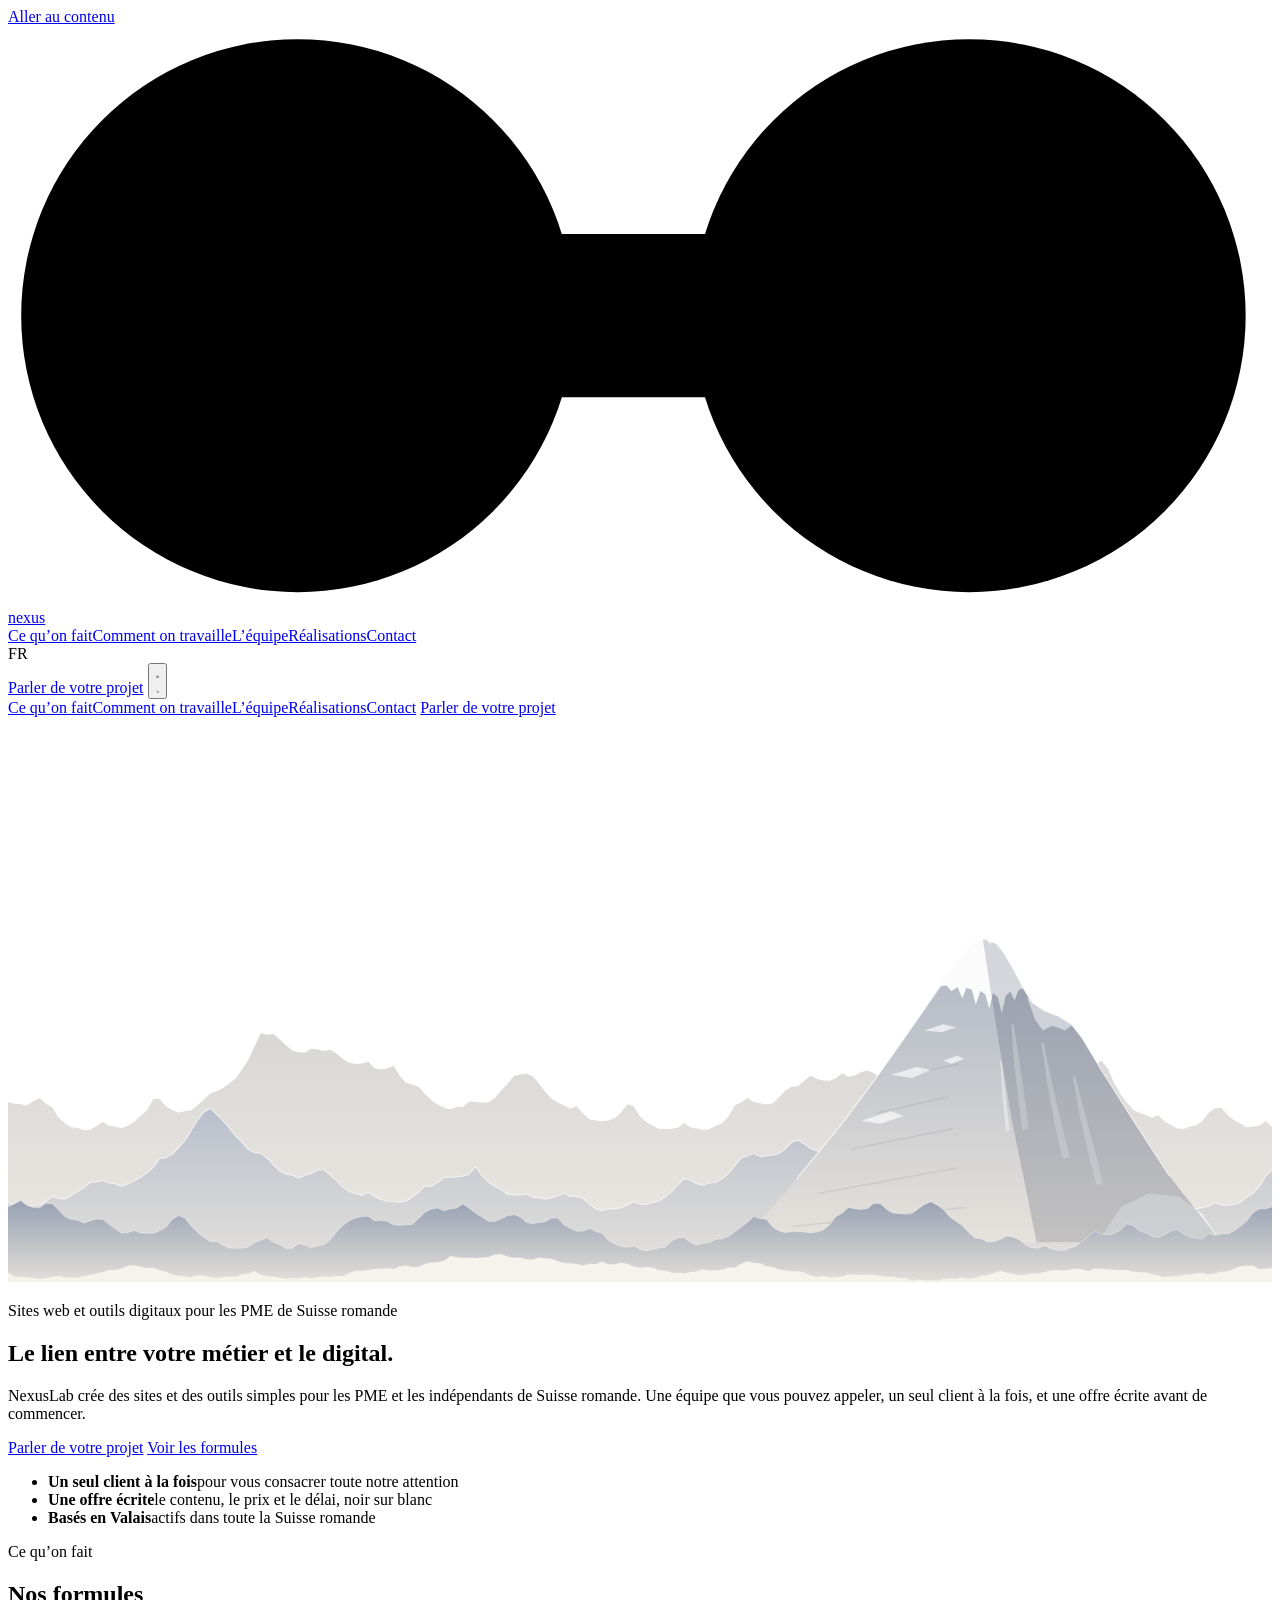
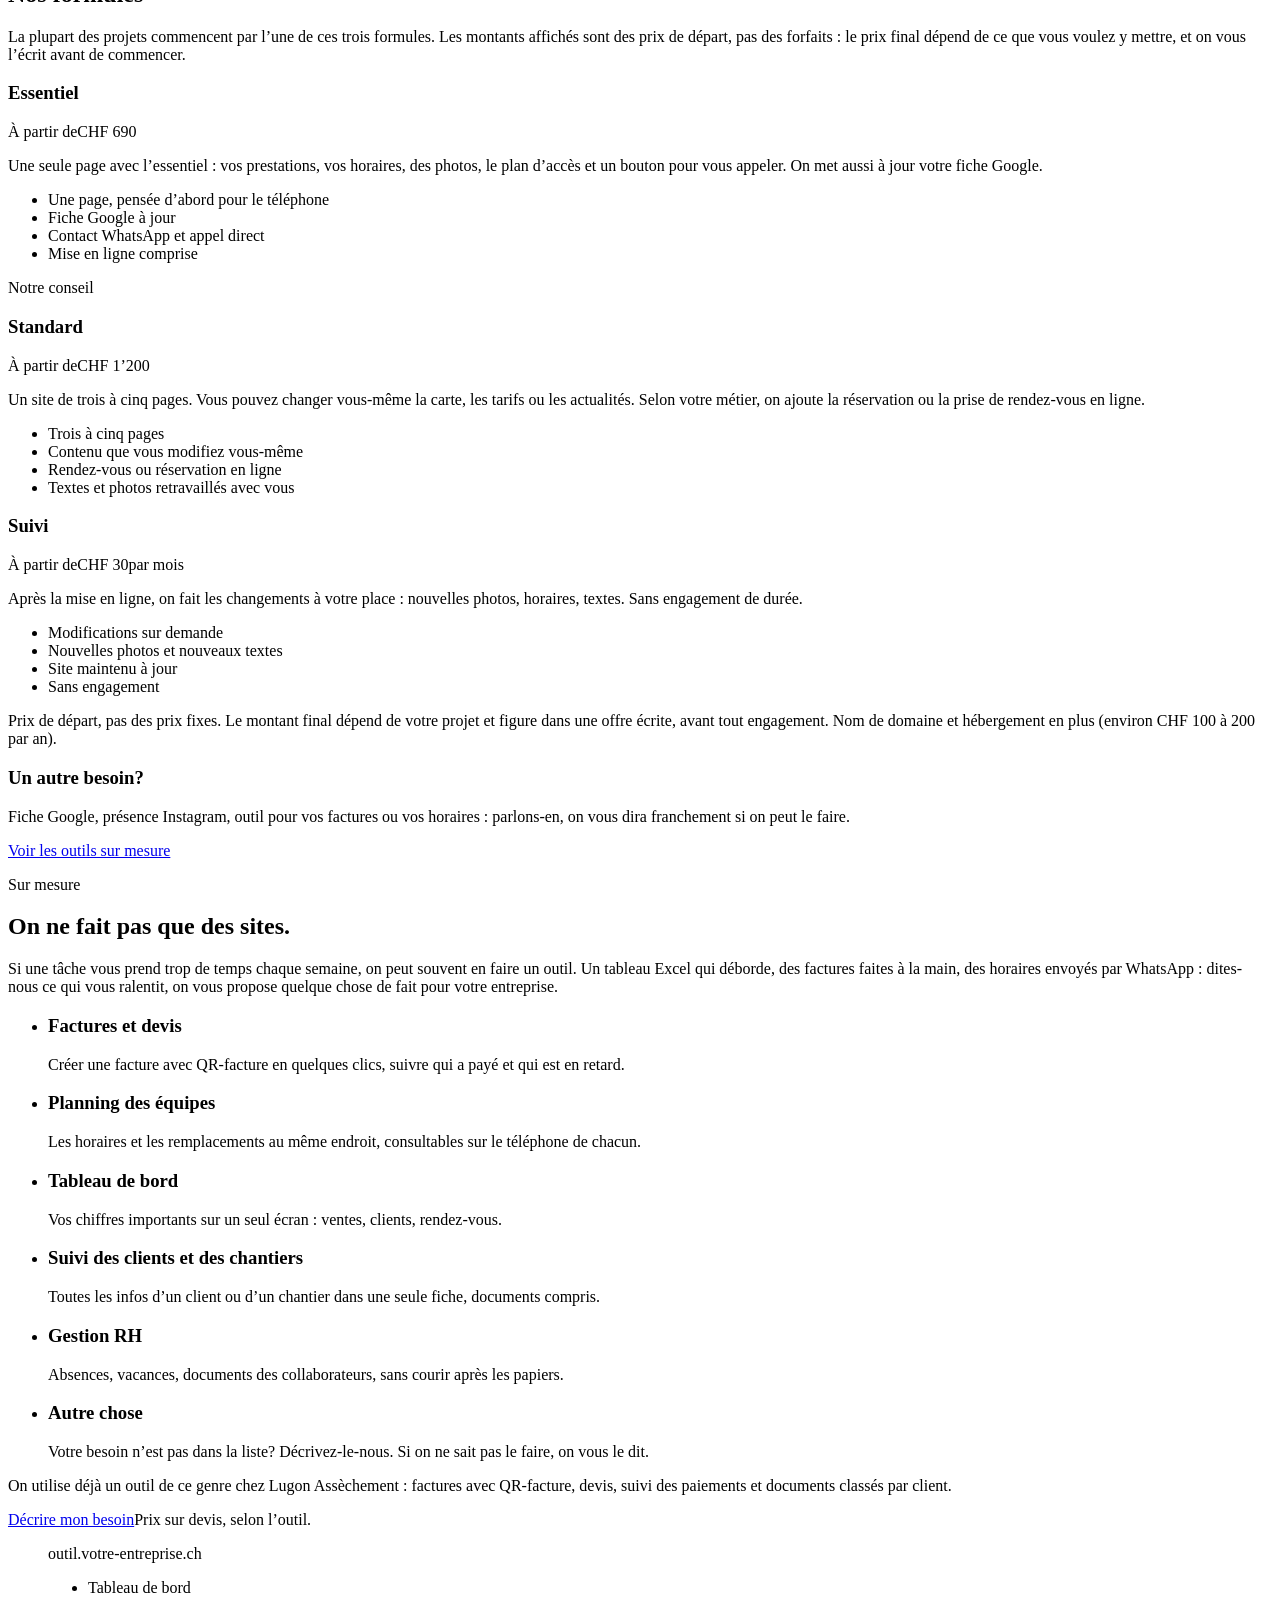
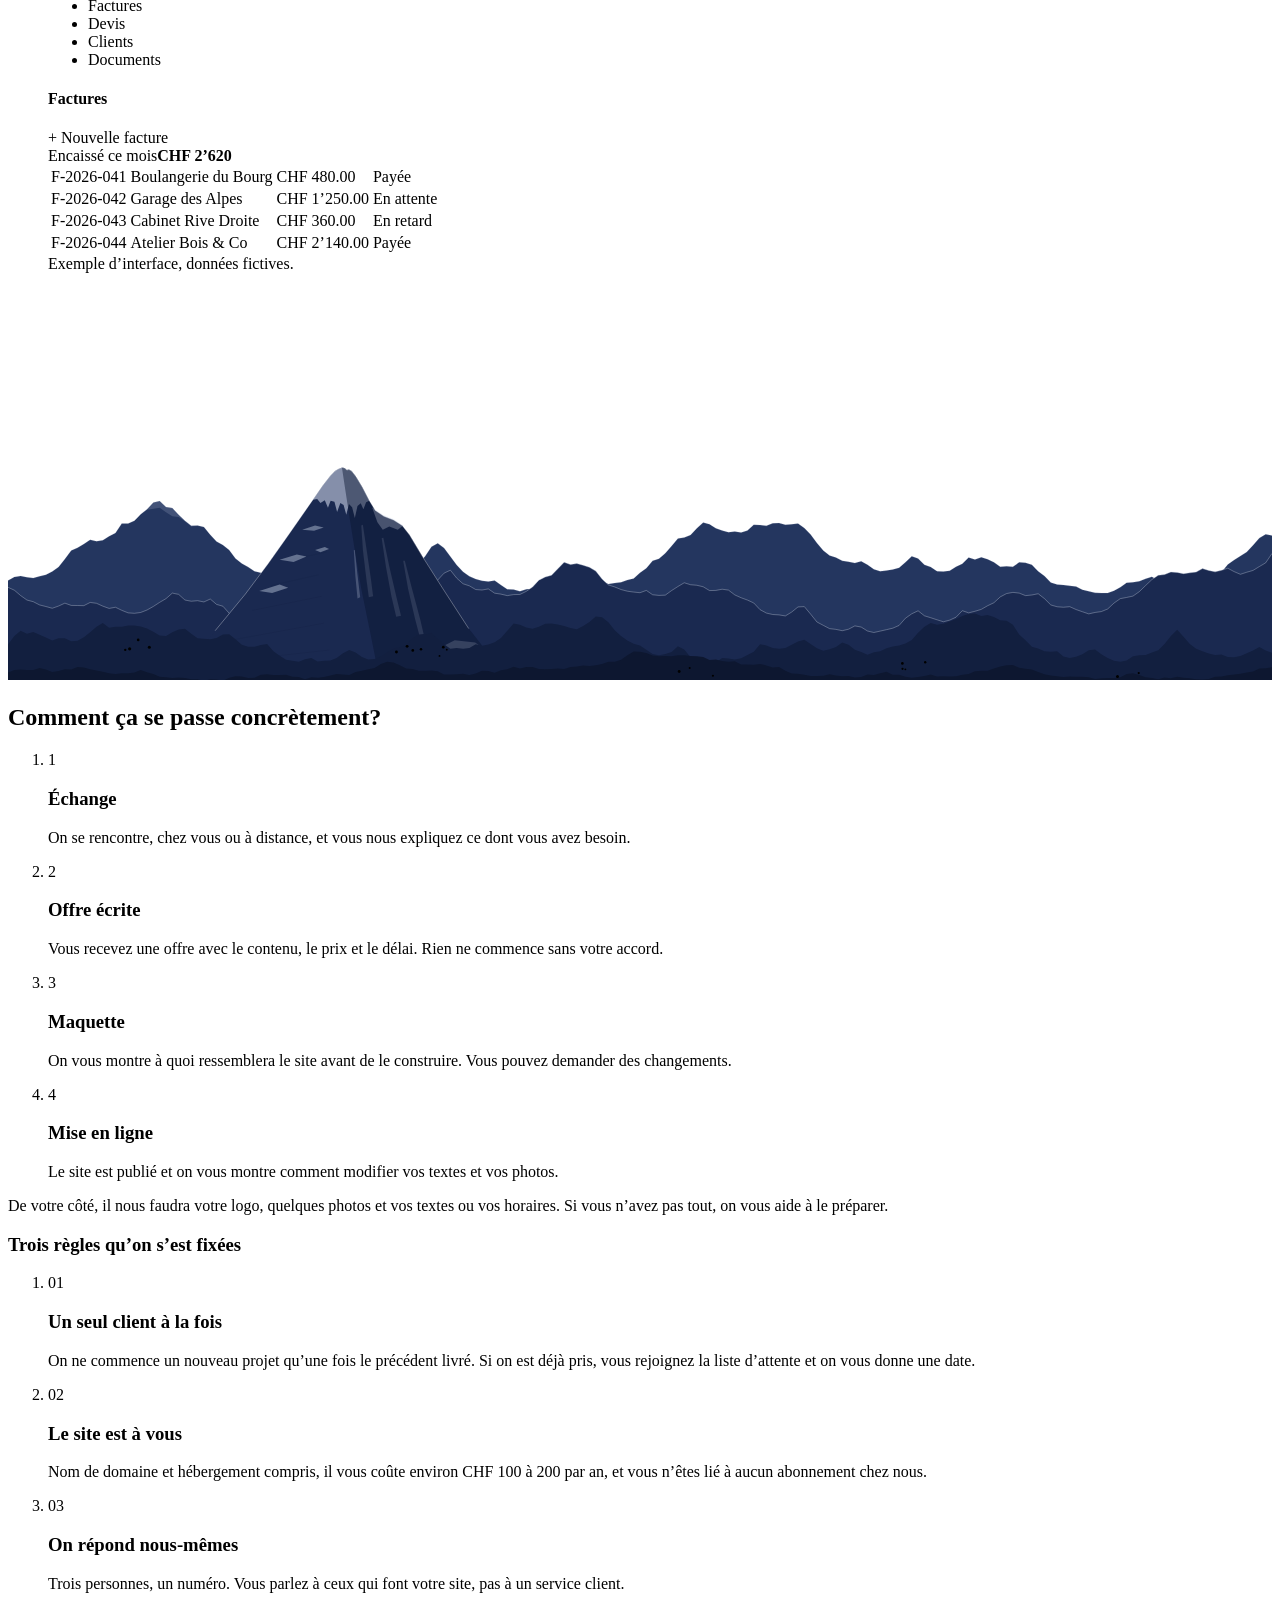
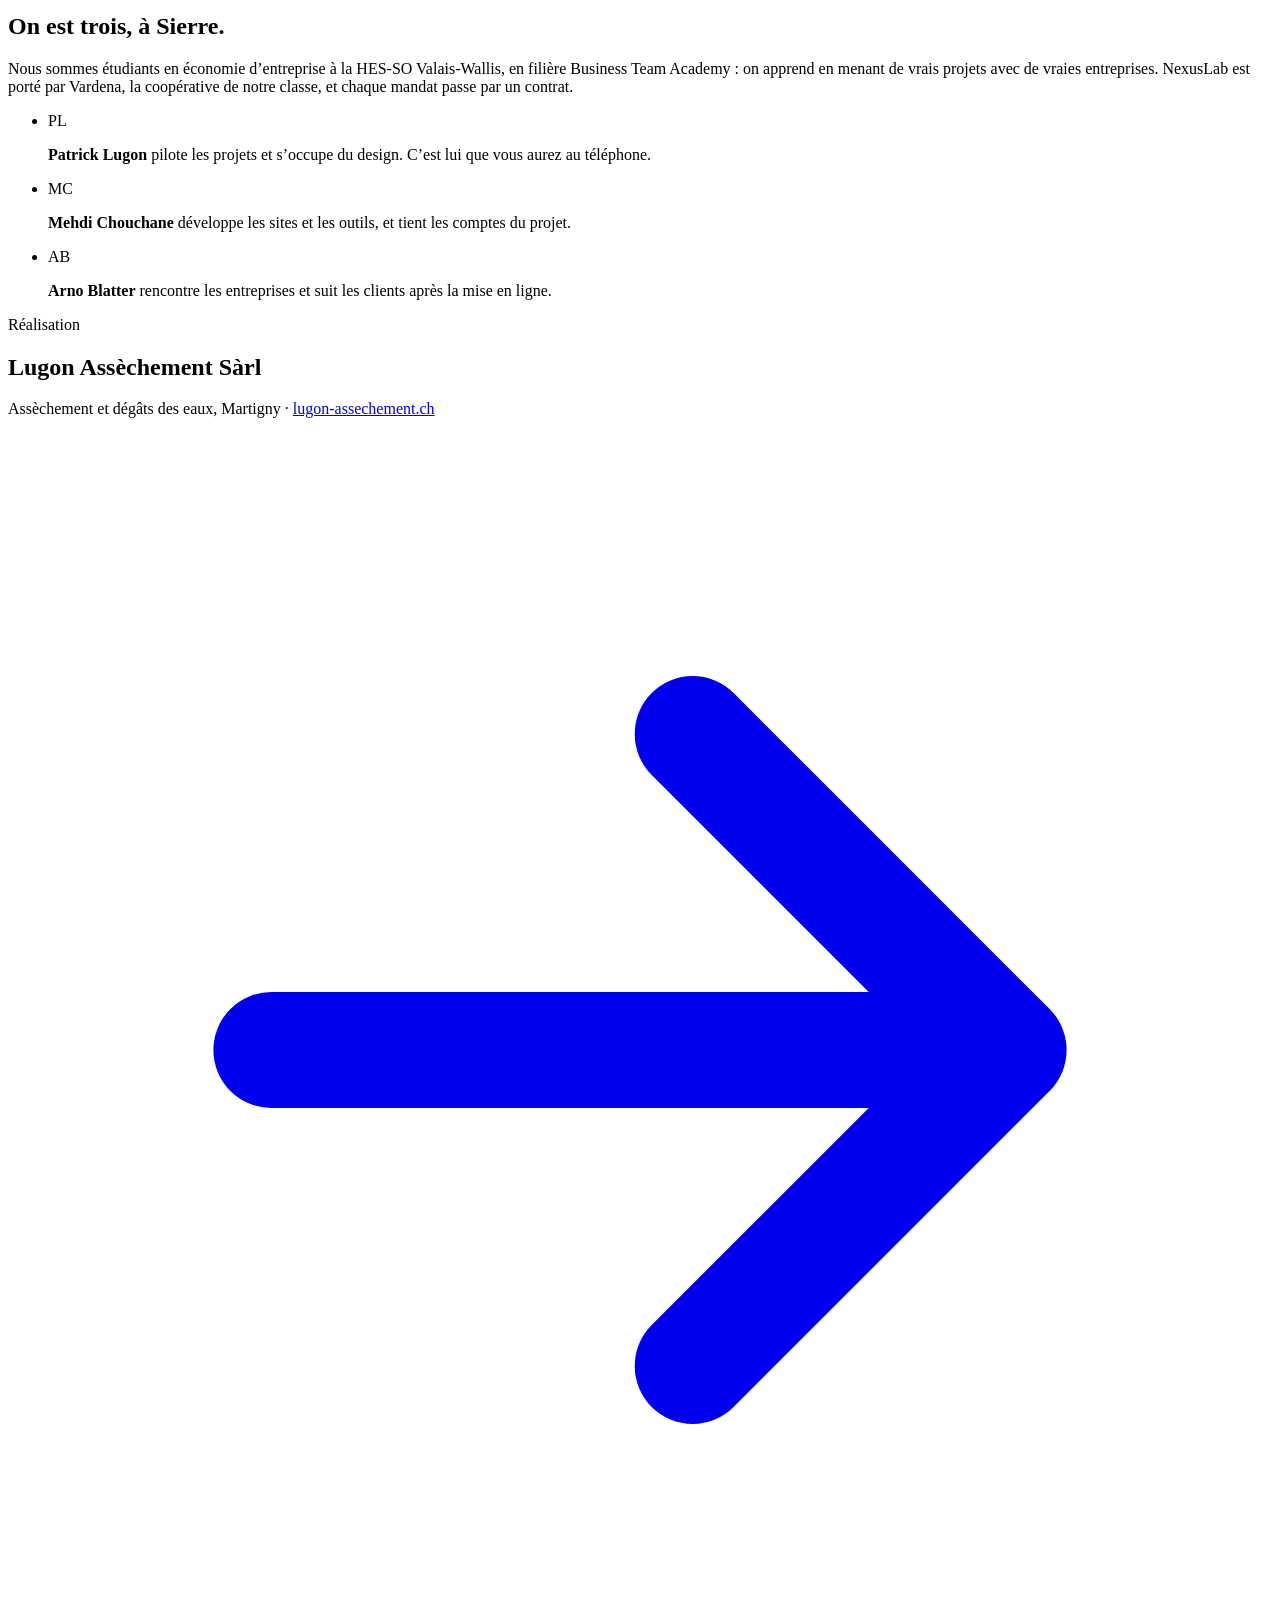
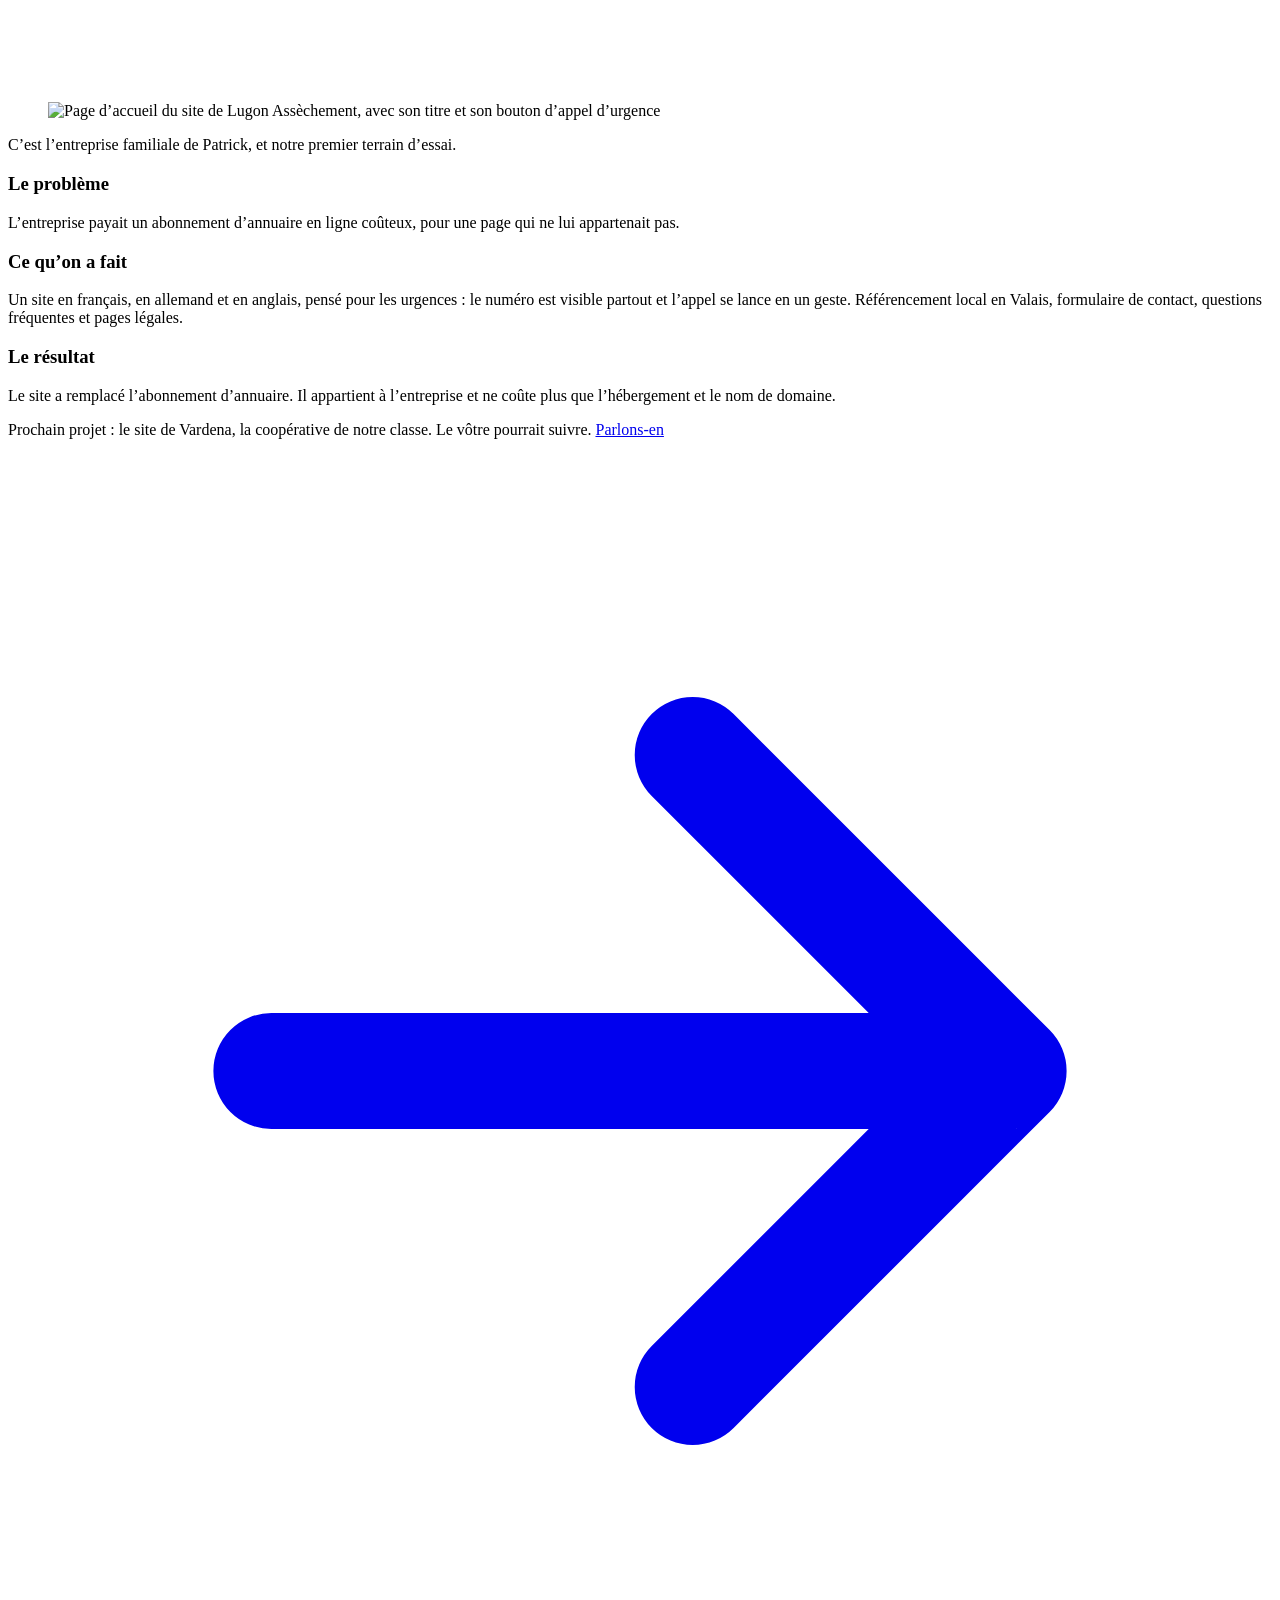
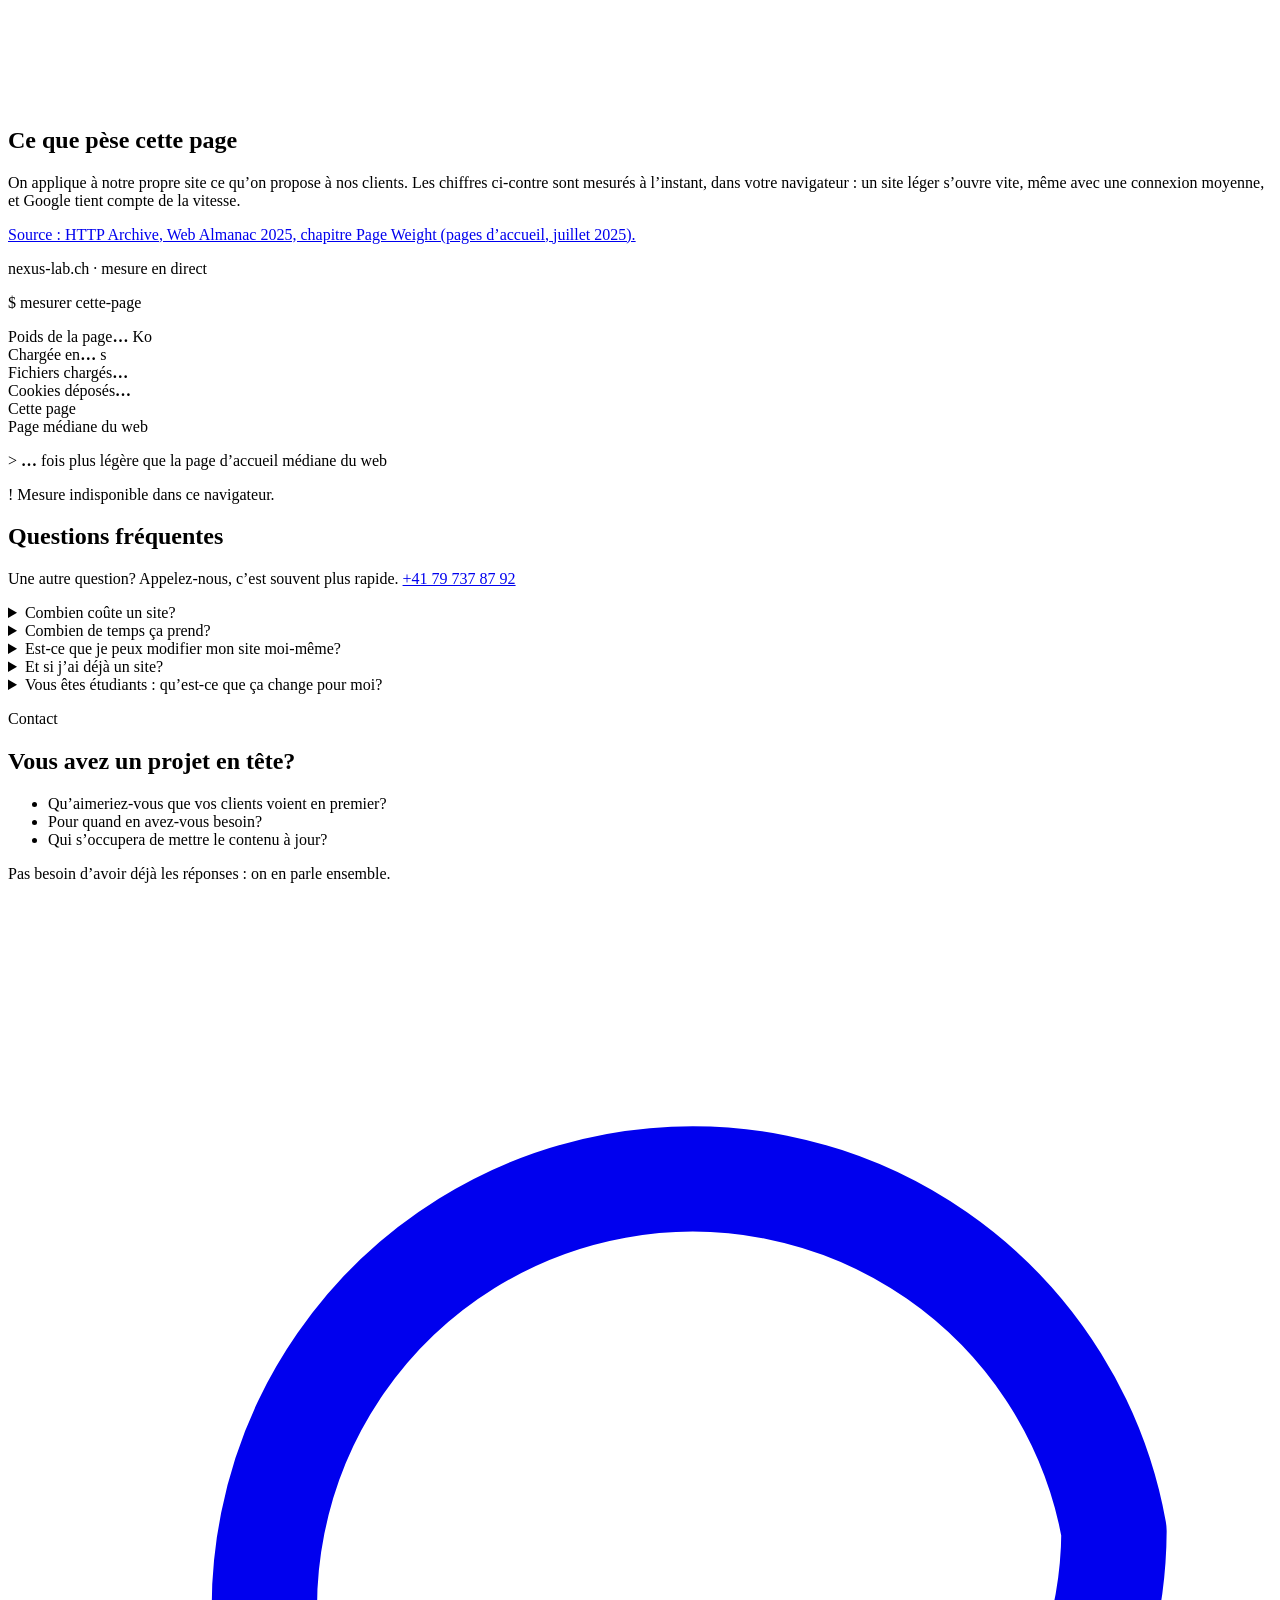
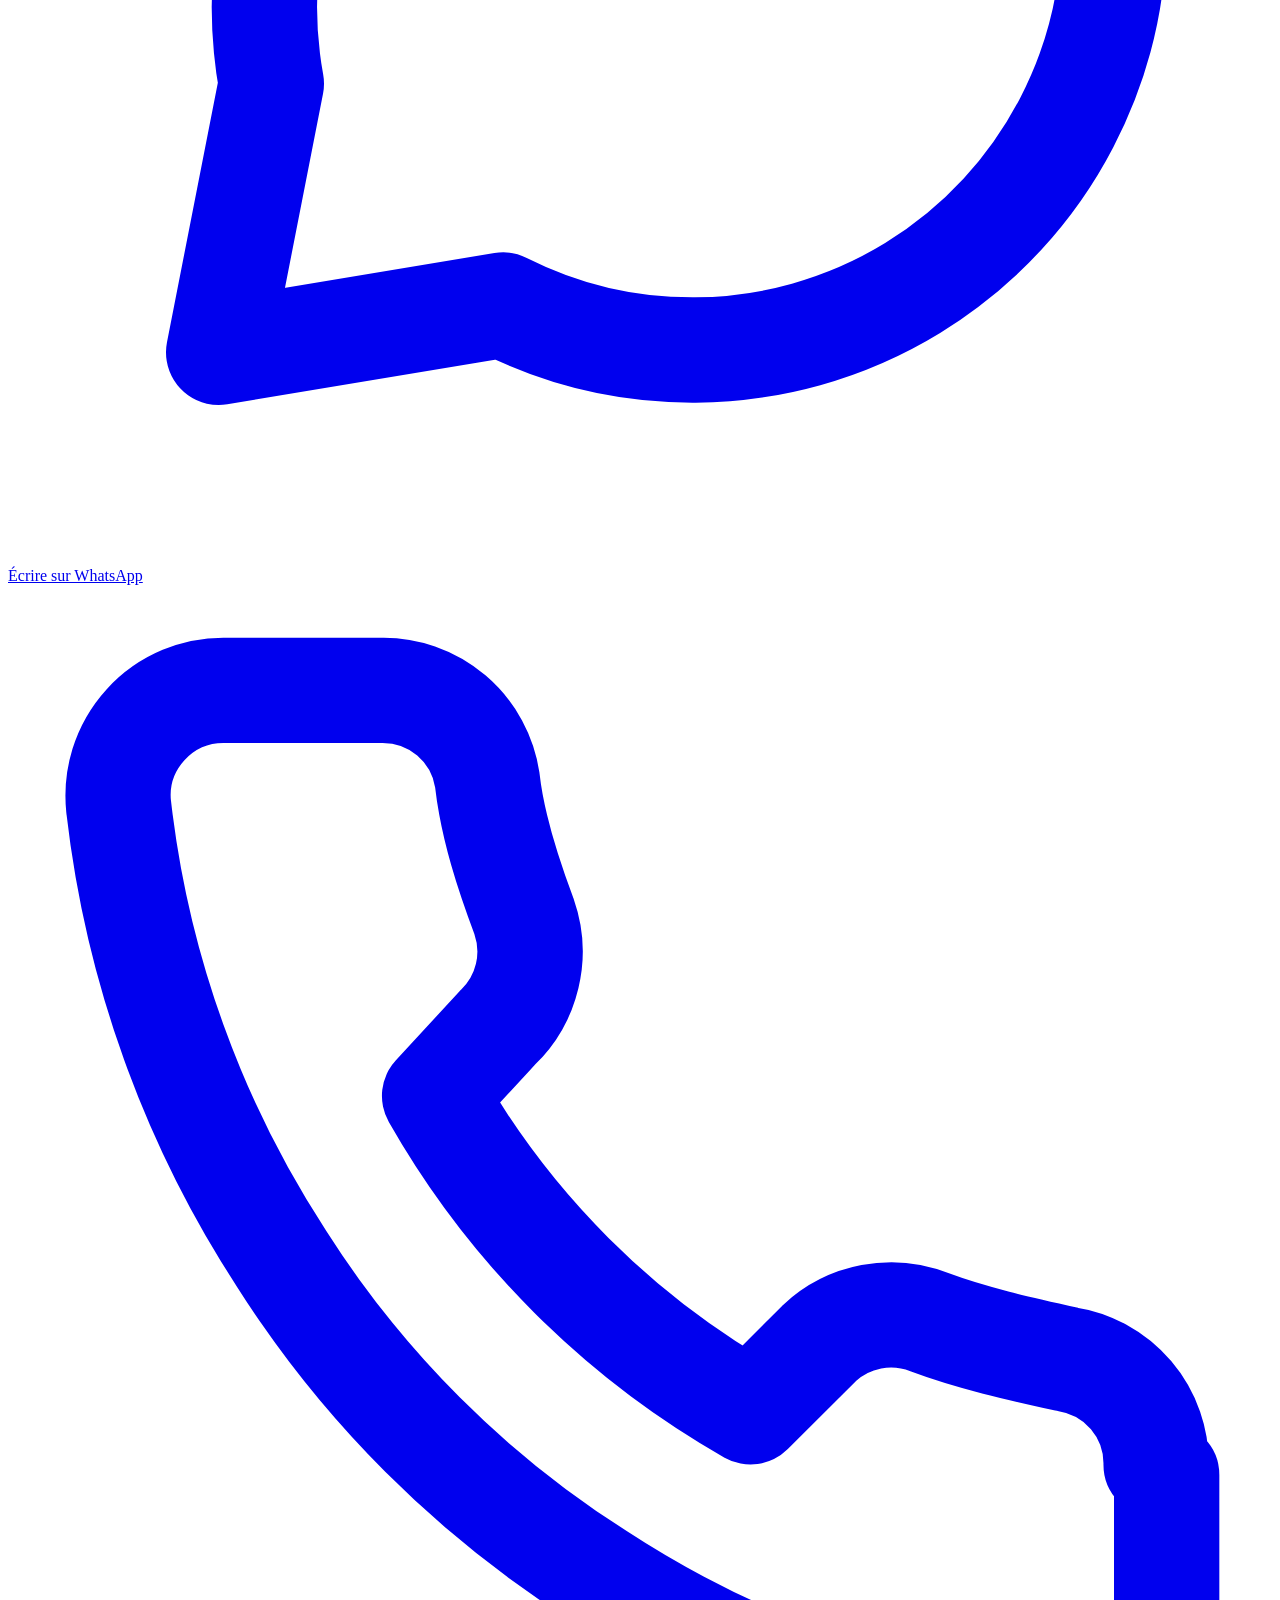
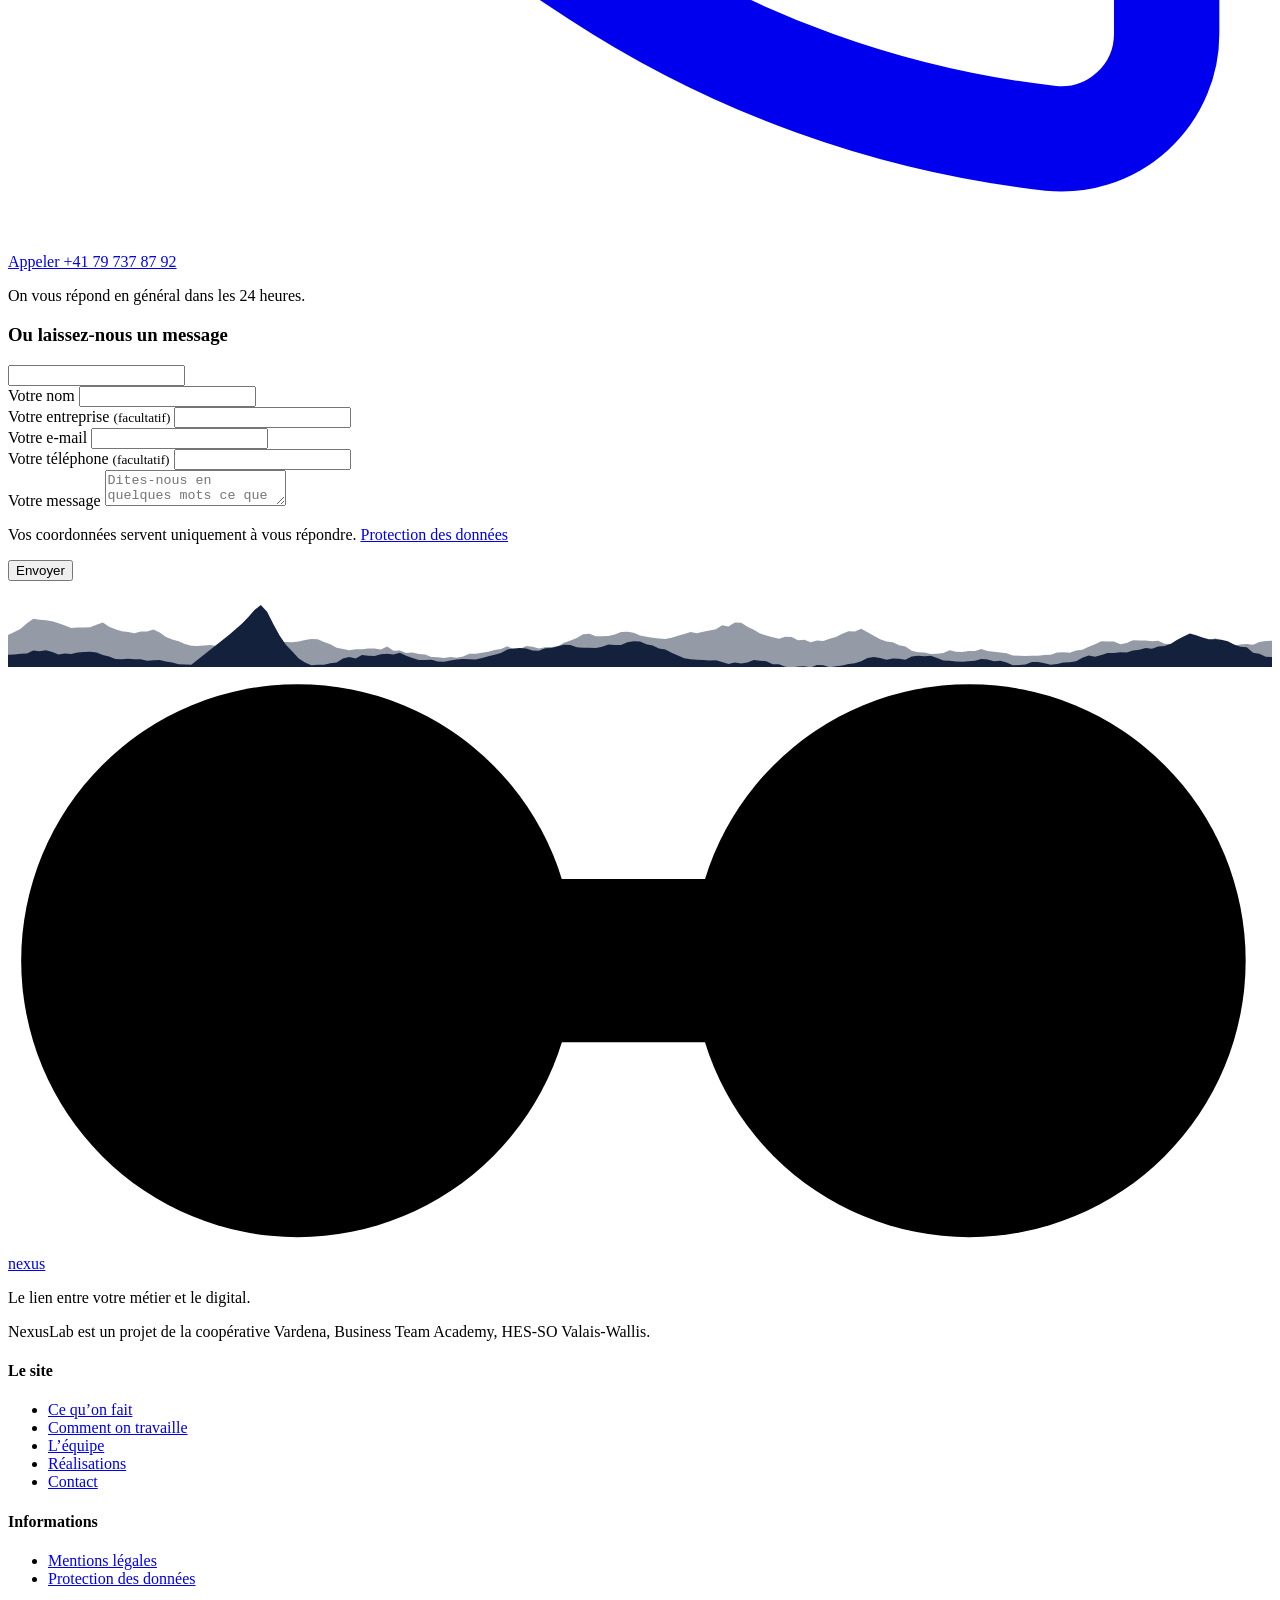
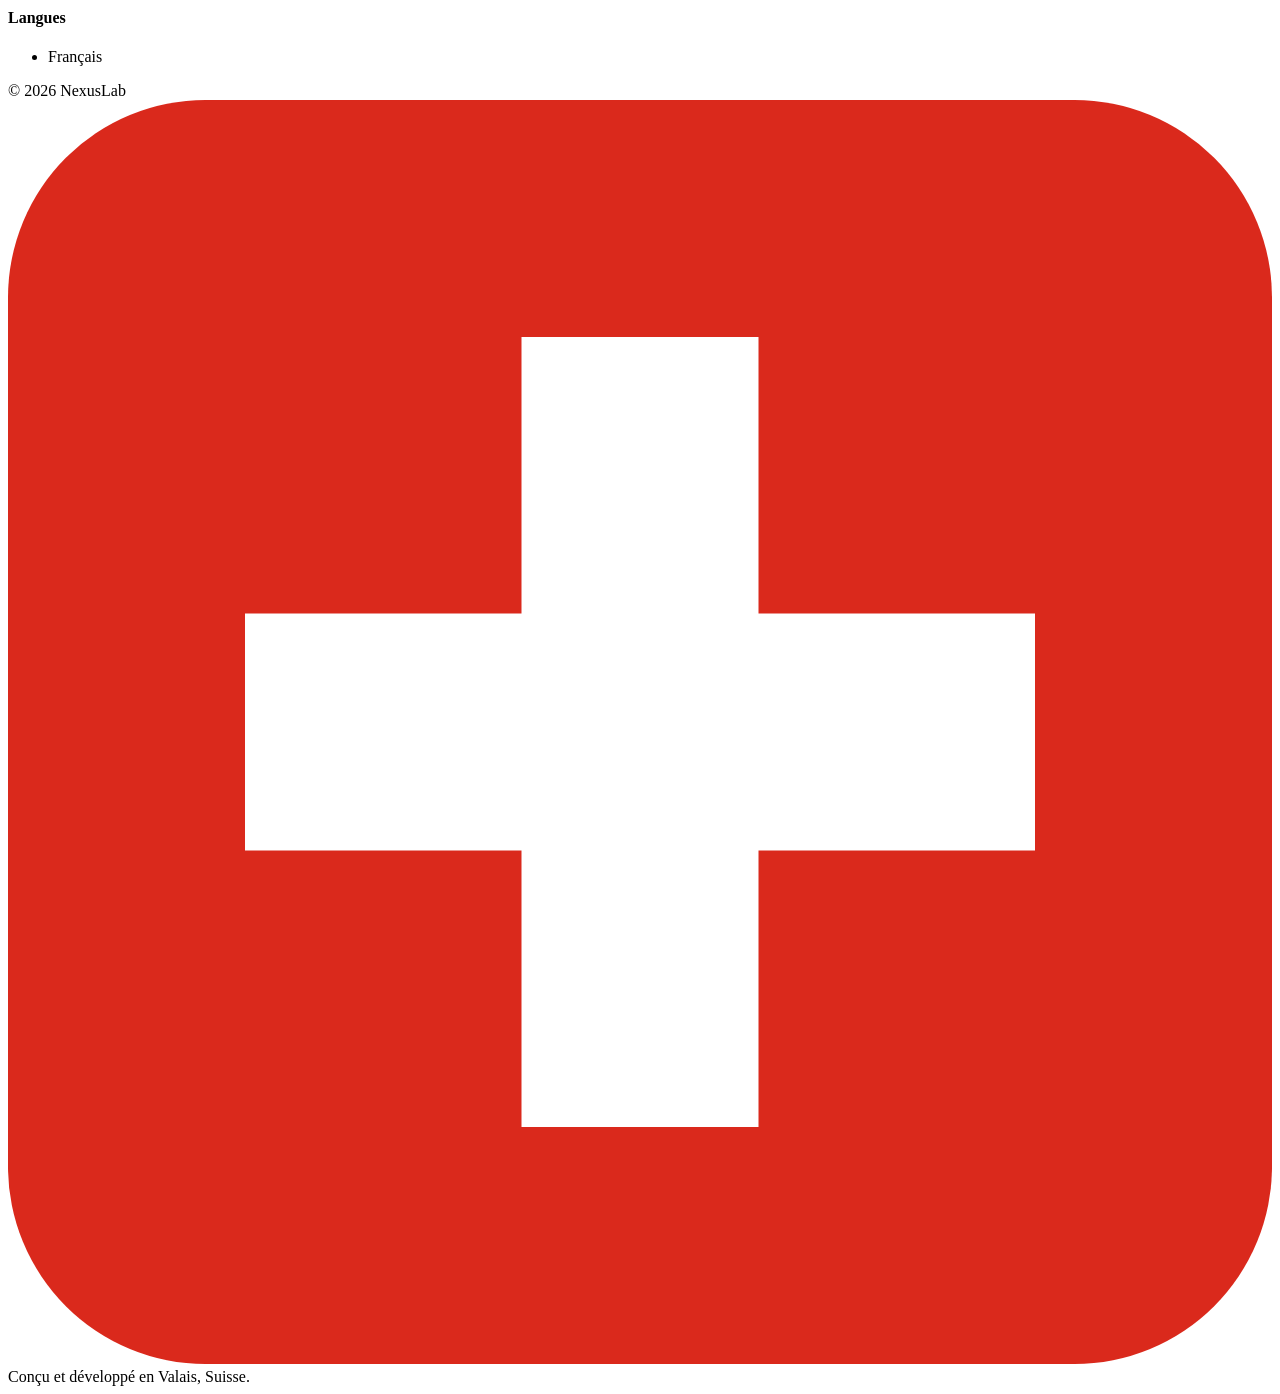
==== site/index.html @ b105b799 "Animations plus fluides et sans plantage" ====
<!DOCTYPE html>
<html lang="fr" class="no-js">
<head>
<meta charset="utf-8">
<meta name="viewport" content="width=device-width, initial-scale=1">
<title>NexusLab, sites web et outils digitaux pour les PME de Suisse romande</title>
<meta name="description" content="NexusLab crée des sites web simples et des outils digitaux pour les PME et les indépendants de Suisse romande. Une équipe basée en Valais, un seul client à la fois, une offre écrite avant de commencer. Formules à partir de CHF 690.">
<link rel="canonical" href="https://nexus-lab.ch/">
<link rel="alternate" hreflang="fr" href="https://nexus-lab.ch/">
<link rel="alternate" hreflang="x-default" href="https://nexus-lab.ch/">
<meta name="theme-color" content="#F6F2EC">
<meta property="og:type" content="website">
<meta property="og:site_name" content="NexusLab">
<meta property="og:locale" content="fr_CH">
<meta property="og:url" content="https://nexus-lab.ch/">
<meta property="og:title" content="NexusLab, le lien entre votre métier et le digital">
<meta property="og:description" content="Sites web et outils digitaux pour les PME de Suisse romande. Un seul client à la fois, des prix clairs, une équipe que vous pouvez appeler.">
<meta property="og:image" content="https://nexus-lab.ch/assets/img/og-image.png">
<meta property="og:image:width" content="1200">
<meta property="og:image:height" content="630">
<meta property="og:image:alt" content="NexusLab, Le lien entre votre métier et le digital.">
<meta name="twitter:card" content="summary_large_image">
<link rel="icon" href="/favicon.ico" sizes="32x32">
<link rel="icon" type="image/png" sizes="32x32" href="/favicon-32x32.png">
<link rel="icon" type="image/png" sizes="512x512" href="/favicon-512x512.png">
<link rel="apple-touch-icon" sizes="180x180" href="/apple-touch-icon.png">
<link rel="manifest" href="/site.webmanifest">
<link rel="preload" href="/assets/fonts/manrope-latin.woff2" as="font" type="font/woff2" crossorigin>
<link rel="stylesheet" href="/assets/css/style.css?v=8001091483">
<script type="application/ld+json">{"@context":"https://schema.org","@graph":[{"@type":"ProfessionalService","@id":"https://nexus-lab.ch/#organisation","name":"NexusLab","url":"https://nexus-lab.ch/","logo":"https://nexus-lab.ch/favicon-512x512.png","image":"https://nexus-lab.ch/assets/img/og-image.png","description":"NexusLab crée des sites web simples et des outils digitaux pour les PME et les indépendants de Suisse romande. Une équipe basée en Valais, un seul client à la fois, une offre écrite avant de commencer. Formules à partir de CHF 690.","slogan":"Le lien entre votre métier et le digital.","telephone":"+41797378792","priceRange":"CHF 690+","areaServed":[{"@type":"AdministrativeArea","name":"Valais"},{"@type":"AdministrativeArea","name":"Suisse romande"}],"address":{"@type":"PostalAddress","addressRegion":"Valais","addressCountry":"CH"},"member":[{"@type":"Person","name":"Patrick Lugon","jobTitle":"Chef de projet et direction artistique"},{"@type":"Person","name":"Mehdi Chouchane","jobTitle":"Création et développement"},{"@type":"Person","name":"Arno Blatter","jobTitle":"Relation client et suivi"}]},{"@type":"WebSite","@id":"https://nexus-lab.ch/#site","url":"https://nexus-lab.ch/","name":"NexusLab","inLanguage":"fr-CH","publisher":{"@id":"https://nexus-lab.ch/#organisation"}},{"@type":"FAQPage","mainEntity":[{"@type":"Question","name":"Combien coûte un site?","acceptedAnswer":{"@type":"Answer","text":"Un site d’une page coûte à partir de CHF 690, un site complet à partir de CHF 1’200. Le prix exact dépend de ce que vous voulez y mettre, et il est écrit avant de commencer. Le nom de domaine et l’hébergement coûtent en plus environ CHF 100 à 200 par an."}},{"@type":"Question","name":"Combien de temps ça prend?","acceptedAnswer":{"@type":"Answer","text":"En général, trois à six semaines entre notre premier échange et la mise en ligne, selon la formule et le temps qu’il vous faut pour nous transmettre vos contenus."}},{"@type":"Question","name":"Est-ce que je peux modifier mon site moi-même?","acceptedAnswer":{"@type":"Answer","text":"Oui, avec la formule Standard, pour la carte, les tarifs ou les actualités. Si vous préférez ne pas y toucher, la formule Suivi s’en charge."}},{"@type":"Question","name":"Et si j’ai déjà un site?","acceptedAnswer":{"@type":"Answer","text":"On regarde ce qui existe avec vous. Parfois quelques corrections suffisent, parfois il vaut mieux repartir de zéro. On vous le dit avant de proposer quoi que ce soit."}},{"@type":"Question","name":"Vous êtes étudiants : qu’est-ce que ça change pour moi?","acceptedAnswer":{"@type":"Answer","text":"Des prix accessibles et une équipe disponible. Chaque mandat passe par un contrat et l’école suit nos projets. Et vous aidez trois jeunes à apprendre leur métier avec de vrais clients."}}]}]}</script>
</head>
<body>
<a class="skip-link" href="#main">Aller au contenu</a>

<header class="site-header">
  <div class="container nav">
    <a class="logo" href="/" aria-label="NexusLab, accueil">
      <svg class="logo-mark" viewBox="0 0 48 22" aria-hidden="true" focusable="false"><rect class="link" x="18" y="7.9" width="10" height="6.2" rx="1"/><circle class="dot-a" cx="11" cy="11" r="10.5"/><circle class="dot-b" cx="36.5" cy="11" r="10.5"/></svg>
      <span class="logo-word">nexus</span>
    </a>
    <nav class="nav-links" aria-label="Navigation">
      <a href="#offres">Ce qu’on fait</a><a href="#methode">Comment on travaille</a><a href="#equipe">L’équipe</a><a href="#realisations">Réalisations</a><a href="#contact">Contact</a>
    </nav>
    <div class="nav-right">
      <div class="lang" aria-label="Changer de langue"><span aria-current="true" lang="fr" title="Français">FR</span></div>
      <a class="btn btn-primary btn-sm nav-cta" href="#contact">Parler de votre projet</a>
      <button class="nav-toggle" type="button" aria-expanded="false" aria-controls="nav-panel" aria-label="Ouvrir le menu" data-label-open="Ouvrir le menu" data-label-close="Fermer le menu">
        <svg class="icon-open" viewBox="0 0 24 24" fill="none" stroke="currentColor" stroke-width="2.2" stroke-linecap="round" aria-hidden="true"><path d="M4 7h16M4 12h16M4 17h16"/></svg>
        <svg class="icon-close" viewBox="0 0 24 24" fill="none" stroke="currentColor" stroke-width="2.2" stroke-linecap="round" aria-hidden="true"><path d="M6 6l12 12M18 6L6 18"/></svg>
      </button>
    </div>
  </div>
  <div class="nav-panel" id="nav-panel" data-open="false">
    <a href="#offres">Ce qu’on fait</a><a href="#methode">Comment on travaille</a><a href="#equipe">L’équipe</a><a href="#realisations">Réalisations</a><a href="#contact">Contact</a>
    <a class="btn btn-primary" href="#contact">Parler de votre projet</a>
  </div>
</header>

<main id="main">

  <!-- Accueil -->
  <section class="hero" aria-labelledby="hero-title">
    <canvas class="hero-canvas" aria-hidden="true"></canvas>
    <div class="hero-veil" aria-hidden="true"></div>
    <svg class="hero-alps" viewBox="0 0 1600 520" preserveAspectRatio="xMidYMax meet" aria-hidden="true" focusable="false"><defs><linearGradient id="alps-g1" x1="0" y1="0" x2="0" y2="1"><stop offset="0" stop-color="#D9D7D6"/><stop offset="1" stop-color="#EEEAE4"/></linearGradient><linearGradient id="alps-g2" x1="0" y1="0" x2="0" y2="1"><stop offset="0" stop-color="#B9BFCB"/><stop offset="1" stop-color="#E9E5DF"/></linearGradient><linearGradient id="alps-g3" x1="0" y1="0" x2="0" y2="1"><stop offset="0" stop-color="#98A1B3"/><stop offset="1" stop-color="#E3DFD9"/></linearGradient></defs><g class="alps-layer" data-depth="0.25"><path d="M0 520 L0 292.3 L8 294.5 L16 295.3 L24 296.7 L32 291.6 L40 287.2 L48 294.5 L56 299.4 L64 312.4 L72 319.2 L80 324.4 L88 325.3 L96 327.9 L104 327.5 L112 322.7 L120 317.4 L128 322.6 L136 323.3 L144 325.2 L152 322.1 L160 317.1 L168 309.9 L176 303.0 L184 288.5 L192 288.7 L200 298.1 L208 302.8 L216 305.6 L224 303.8 L232 302.9 L240 296.5 L248 289.3 L256 281.6 L264 278.5 L272 275.1 L280 269.0 L288 263.1 L296 251.5 L304 239.6 L312 222.2 L320 205.5 L328 207.3 L336 206.3 L344 213.3 L352 220.8 L360 227.3 L368 229.5 L376 229.7 L384 225.0 L392 226.1 L400 228.0 L408 226.2 L416 231.3 L424 237.9 L432 242.8 L440 244.3 L448 243.8 L456 241.3 L464 249.6 L472 251.4 L480 249.7 L488 246.6 L496 259.6 L504 268.2 L512 270.1 L520 273.4 L528 282.6 L536 290.1 L544 295.5 L552 299.6 L560 301.5 L568 299.0 L576 298.6 L584 291.3 L592 292.3 L600 293.0 L608 292.7 L616 287.6 L624 278.2 L632 269.9 L640 259.9 L648 257.5 L656 256.3 L664 259.7 L672 268.9 L680 279.7 L688 288.1 L696 292.9 L704 296.8 L712 300.9 L720 297.7 L728 307.4 L736 314.1 L744 315.9 L752 316.8 L760 315.7 L768 312.6 L776 305.7 L784 295.2 L792 297.7 L800 310.7 L808 317.6 L816 322.6 L824 326.7 L832 326.9 L840 326.4 L848 325.0 L856 318.9 L864 324.7 L872 326.0 L880 327.9 L888 327.0 L896 322.4 L904 319.2 L912 310.7 L920 296.5 L928 293.1 L936 287.1 L944 292.4 L952 294.0 L960 295.7 L968 294.0 L976 286.5 L984 277.7 L992 273.0 L1000 272.5 L1008 265.6 L1016 259.3 L1024 263.2 L1032 265.1 L1040 265.6 L1048 262.2 L1056 256.1 L1064 260.3 L1072 258.8 L1080 254.8 L1088 252.5 L1096 256.0 L1104 261.2 L1112 261.6 L1120 256.1 L1128 258.0 L1136 262.8 L1144 260.4 L1152 257.3 L1160 254.0 L1168 249.9 L1176 240.9 L1184 231.7 L1192 223.6 L1200 227.0 L1208 230.4 L1216 233.0 L1224 229.9 L1232 227.9 L1240 231.8 L1248 238.8 L1256 239.9 L1264 252.1 L1272 261.1 L1280 267.9 L1288 269.6 L1296 272.9 L1304 272.4 L1312 267.1 L1320 261.2 L1328 262.7 L1336 264.0 L1344 262.7 L1352 256.4 L1360 248.6 L1368 244.0 L1376 245.7 L1384 240.3 L1392 249.6 L1400 268.0 L1408 282.2 L1416 292.7 L1424 302.3 L1432 305.9 L1440 309.0 L1448 312.3 L1456 309.2 L1464 317.2 L1472 321.3 L1480 326.0 L1488 326.5 L1496 323.4 L1504 322.2 L1512 316.3 L1520 306.0 L1528 300.4 L1536 299.6 L1544 309.1 L1552 315.4 L1560 319.6 L1568 324.3 L1576 323.6 L1584 322.2 L1592 316.4 L1600 324.2 L1600 520 Z" fill="url(#alps-g1)"/><path d="M0 292.3 L8 294.5 L16 295.3 L24 296.7 L32 291.6 L40 287.2 L48 294.5 L56 299.4 L64 312.4 L72 319.2 L80 324.4 L88 325.3 L96 327.9 L104 327.5 L112 322.7 L120 317.4 L128 322.6 L136 323.3 L144 325.2 L152 322.1 L160 317.1 L168 309.9 L176 303.0 L184 288.5 L192 288.7 L200 298.1 L208 302.8 L216 305.6 L224 303.8 L232 302.9 L240 296.5 L248 289.3 L256 281.6 L264 278.5 L272 275.1 L280 269.0 L288 263.1 L296 251.5 L304 239.6 L312 222.2 L320 205.5 L328 207.3 L336 206.3 L344 213.3 L352 220.8 L360 227.3 L368 229.5 L376 229.7 L384 225.0 L392 226.1 L400 228.0 L408 226.2 L416 231.3 L424 237.9 L432 242.8 L440 244.3 L448 243.8 L456 241.3 L464 249.6 L472 251.4 L480 249.7 L488 246.6 L496 259.6 L504 268.2 L512 270.1 L520 273.4 L528 282.6 L536 290.1 L544 295.5 L552 299.6 L560 301.5 L568 299.0 L576 298.6 L584 291.3 L592 292.3 L600 293.0 L608 292.7 L616 287.6 L624 278.2 L632 269.9 L640 259.9 L648 257.5 L656 256.3 L664 259.7 L672 268.9 L680 279.7 L688 288.1 L696 292.9 L704 296.8 L712 300.9 L720 297.7 L728 307.4 L736 314.1 L744 315.9 L752 316.8 L760 315.7 L768 312.6 L776 305.7 L784 295.2 L792 297.7 L800 310.7 L808 317.6 L816 322.6 L824 326.7 L832 326.9 L840 326.4 L848 325.0 L856 318.9 L864 324.7 L872 326.0 L880 327.9 L888 327.0 L896 322.4 L904 319.2 L912 310.7 L920 296.5 L928 293.1 L936 287.1 L944 292.4 L952 294.0 L960 295.7 L968 294.0 L976 286.5 L984 277.7 L992 273.0 L1000 272.5 L1008 265.6 L1016 259.3 L1024 263.2 L1032 265.1 L1040 265.6 L1048 262.2 L1056 256.1 L1064 260.3 L1072 258.8 L1080 254.8 L1088 252.5 L1096 256.0 L1104 261.2 L1112 261.6 L1120 256.1 L1128 258.0 L1136 262.8 L1144 260.4 L1152 257.3 L1160 254.0 L1168 249.9 L1176 240.9 L1184 231.7 L1192 223.6 L1200 227.0 L1208 230.4 L1216 233.0 L1224 229.9 L1232 227.9 L1240 231.8 L1248 238.8 L1256 239.9 L1264 252.1 L1272 261.1 L1280 267.9 L1288 269.6 L1296 272.9 L1304 272.4 L1312 267.1 L1320 261.2 L1328 262.7 L1336 264.0 L1344 262.7 L1352 256.4 L1360 248.6 L1368 244.0 L1376 245.7 L1384 240.3 L1392 249.6 L1400 268.0 L1408 282.2 L1416 292.7 L1424 302.3 L1432 305.9 L1440 309.0 L1448 312.3 L1456 309.2 L1464 317.2 L1472 321.3 L1480 326.0 L1488 326.5 L1496 323.4 L1504 322.2 L1512 316.3 L1520 306.0 L1528 300.4 L1536 299.6 L1544 309.1 L1552 315.4 L1560 319.6 L1568 324.3 L1576 323.6 L1584 322.2 L1592 316.4 L1600 324.2 L1600 324.2 L1592 316.4 L1584 322.2 L1576 323.6 L1568 324.3 L1560 319.6 L1552 315.4 L1544 309.1 L1536 299.6 L1528 300.4 L1520 306.0 L1512 316.3 L1504 322.2 L1496 323.4 L1488 326.5 L1480 326.0 L1472 321.3 L1464 317.2 L1456 309.2 L1448 312.3 L1440 309.0 L1432 305.9 L1424 302.3 L1416 292.7 L1408 282.2 L1400 268.0 L1392 249.6 L1384 240.3 L1376 245.7 L1368 244.0 L1360 248.6 L1352 256.4 L1344 262.7 L1336 264.0 L1328 262.7 L1320 261.2 L1312 267.1 L1304 272.4 L1296 272.9 L1288 269.6 L1280 267.9 L1272 261.1 L1264 252.1 L1256 239.9 L1248 238.8 L1240 231.8 L1232 227.9 L1224 229.9 L1216 233.0 L1208 230.4 L1200 227.0 L1192 223.6 L1184 231.7 L1176 240.9 L1168 249.9 L1160 254.0 L1152 257.3 L1144 260.4 L1136 262.8 L1128 258.0 L1120 256.1 L1112 261.6 L1104 261.2 L1096 256.0 L1088 252.5 L1080 254.8 L1072 258.8 L1064 260.3 L1056 256.1 L1048 262.2 L1040 265.6 L1032 265.1 L1024 263.2 L1016 259.3 L1008 265.6 L1000 272.5 L992 273.0 L984 277.7 L976 286.5 L968 294.0 L960 295.7 L952 294.0 L944 292.4 L936 287.1 L928 293.1 L920 296.5 L912 310.7 L904 319.2 L896 322.4 L888 327.0 L880 327.9 L872 326.0 L864 324.7 L856 318.9 L848 325.0 L840 326.4 L832 326.9 L824 326.7 L816 322.6 L808 317.6 L800 310.7 L792 297.7 L784 295.2 L776 305.7 L768 312.6 L760 315.7 L752 316.8 L744 315.9 L736 314.1 L728 307.4 L720 297.7 L712 300.9 L704 296.8 L696 292.9 L688 288.1 L680 279.7 L672 268.9 L664 259.7 L656 256.3 L648 257.5 L640 259.9 L632 269.9 L624 278.2 L616 287.6 L608 292.7 L600 293.0 L592 292.3 L584 291.3 L576 298.6 L568 299.0 L560 301.5 L552 299.6 L544 295.5 L536 290.1 L528 282.6 L520 273.4 L512 270.1 L504 268.2 L496 259.6 L488 246.6 L480 249.7 L472 251.4 L464 249.6 L456 241.3 L448 243.8 L440 244.3 L432 242.8 L424 237.9 L416 231.3 L408 226.2 L400 228.0 L392 226.1 L384 225.0 L376 229.7 L368 229.5 L360 227.3 L352 220.8 L344 213.3 L336 206.3 L328 207.3 L320 205.5 L312 222.2 L304 239.6 L296 251.5 L288 263.1 L280 269.0 L272 275.1 L264 278.5 L256 281.6 L248 289.3 L240 296.5 L232 302.9 L224 303.8 L216 305.6 L208 302.8 L200 298.1 L192 288.7 L184 288.5 L176 303.0 L168 309.9 L160 317.1 L152 322.1 L144 325.2 L136 323.3 L128 322.6 L120 317.4 L112 322.7 L104 327.5 L96 327.9 L88 325.3 L80 324.4 L72 319.2 L64 312.4 L56 299.4 L48 294.5 L40 287.2 L32 291.6 L24 296.7 L16 295.3 L8 294.5 L0 292.3 Z" fill="#FFFFFF" fill-opacity="0.85"/></g><g class="alps-layer" data-depth="0.5"><path d="M0 520 L0 420.0 L8 423.3 L16 423.9 L24 425.4 L32 423.4 L40 423.0 L48 418.1 L56 412.0 L64 414.1 L72 415.4 L80 410.4 L88 405.8 L96 400.8 L104 394.0 L112 393.6 L120 391.6 L128 394.8 L136 395.9 L144 399.4 L152 396.0 L160 392.3 L168 387.7 L176 382.1 L184 375.1 L192 363.8 L200 363.1 L208 358.5 L216 350.2 L224 341.2 L232 328.5 L240 315.3 L248 305.0 L256 300.3 L264 308.1 L272 315.9 L280 325.1 L288 335.2 L296 343.5 L304 352.3 L312 356.8 L320 357.5 L328 363.3 L336 372.1 L344 379.7 L352 383.6 L360 385.1 L368 388.8 L376 385.3 L384 382.6 L392 378.1 L400 378.2 L408 384.9 L416 391.9 L424 400.4 L432 405.9 L440 408.7 L448 410.5 L456 406.7 L464 411.7 L472 415.9 L480 418.1 L488 418.4 L496 419.2 L504 418.0 L512 412.6 L520 406.3 L528 398.7 L536 399.1 L544 394.2 L552 387.9 L560 388.0 L568 387.3 L576 386.5 L584 383.2 L592 374.2 L600 385.8 L608 393.3 L616 399.1 L624 403.3 L632 409.2 L640 409.7 L648 410.5 L656 408.7 L664 412.8 L672 413.7 L680 415.4 L688 413.7 L696 411.2 L704 407.6 L712 412.1 L720 411.8 L728 414.4 L736 421.4 L744 427.5 L752 429.7 L760 427.6 L768 427.5 L776 426.2 L784 422.8 L792 418.2 L800 421.7 L808 421.8 L816 419.5 L824 417.3 L832 412.0 L840 405.7 L848 397.3 L856 389.1 L864 391.4 L872 396.3 L880 397.9 L888 394.7 L896 394.3 L904 389.4 L912 382.9 L920 373.3 L928 363.0 L936 360.6 L944 357.3 L952 361.5 L960 360.5 L968 359.9 L976 357.6 L984 351.7 L992 343.4 L1000 340.6 L1008 345.7 L1016 351.4 L1024 354.2 L1032 356.3 L1040 354.6 L1048 354.1 L1056 347.3 L1064 345.0 L1072 353.7 L1080 360.2 L1088 364.7 L1096 367.4 L1104 372.2 L1112 373.2 L1120 369.4 L1128 366.5 L1136 368.9 L1144 369.8 L1152 369.3 L1160 377.1 L1168 385.6 L1176 388.2 L1184 389.6 L1192 391.4 L1200 395.2 L1208 398.4 L1216 401.5 L1224 399.9 L1232 400.6 L1240 400.0 L1248 395.6 L1256 388.1 L1264 382.2 L1272 381.2 L1280 376.1 L1288 370.9 L1296 367.3 L1304 371.6 L1312 379.1 L1320 384.7 L1328 390.7 L1336 402.6 L1344 410.3 L1352 415.6 L1360 419.2 L1368 421.5 L1376 421.1 L1384 421.3 L1392 417.6 L1400 419.6 L1408 422.8 L1416 424.1 L1424 422.3 L1432 420.4 L1440 416.5 L1448 407.9 L1456 407.3 L1464 411.5 L1472 419.6 L1480 423.2 L1488 425.8 L1496 427.3 L1504 427.6 L1512 426.3 L1520 424.1 L1528 419.6 L1536 423.0 L1544 423.0 L1552 422.3 L1560 419.5 L1568 412.6 L1576 407.9 L1584 399.2 L1592 386.2 L1600 378.4 L1600 520 Z" fill="url(#alps-g2)"/><path d="M0 420.0 L8 423.3 L16 423.9 L24 425.4 L32 423.4 L40 423.0 L48 418.1 L56 412.0 L64 414.1 L72 415.4 L80 410.4 L88 405.8 L96 400.8 L104 394.0 L112 393.6 L120 391.6 L128 394.8 L136 395.9 L144 399.4 L152 396.0 L160 392.3 L168 387.7 L176 382.1 L184 375.1 L192 363.8 L200 363.1 L208 358.5 L216 350.2 L224 341.2 L232 328.5 L240 315.3 L248 305.0 L256 300.3 L264 308.1 L272 315.9 L280 325.1 L288 335.2 L296 343.5 L304 352.3 L312 356.8 L320 357.5 L328 363.3 L336 372.1 L344 379.7 L352 383.6 L360 385.1 L368 388.8 L376 385.3 L384 382.6 L392 378.1 L400 378.2 L408 384.9 L416 391.9 L424 400.4 L432 405.9 L440 408.7 L448 410.5 L456 406.7 L464 411.7 L472 415.9 L480 418.1 L488 418.4 L496 419.2 L504 418.0 L512 412.6 L520 406.3 L528 398.7 L536 399.1 L544 394.2 L552 387.9 L560 388.0 L568 387.3 L576 386.5 L584 383.2 L592 374.2 L600 385.8 L608 393.3 L616 399.1 L624 403.3 L632 409.2 L640 409.7 L648 410.5 L656 408.7 L664 412.8 L672 413.7 L680 415.4 L688 413.7 L696 411.2 L704 407.6 L712 412.1 L720 411.8 L728 414.4 L736 421.4 L744 427.5 L752 429.7 L760 427.6 L768 427.5 L776 426.2 L784 422.8 L792 418.2 L800 421.7 L808 421.8 L816 419.5 L824 417.3 L832 412.0 L840 405.7 L848 397.3 L856 389.1 L864 391.4 L872 396.3 L880 397.9 L888 394.7 L896 394.3 L904 389.4 L912 382.9 L920 373.3 L928 363.0 L936 360.6 L944 357.3 L952 361.5 L960 360.5 L968 359.9 L976 357.6 L984 351.7 L992 343.4 L1000 340.6 L1008 345.7 L1016 351.4 L1024 354.2 L1032 356.3 L1040 354.6 L1048 354.1 L1056 347.3 L1064 345.0 L1072 353.7 L1080 360.2 L1088 364.7 L1096 367.4 L1104 372.2 L1112 373.2 L1120 369.4 L1128 366.5 L1136 368.9 L1144 369.8 L1152 369.3 L1160 377.1 L1168 385.6 L1176 388.2 L1184 389.6 L1192 391.4 L1200 395.2 L1208 398.4 L1216 401.5 L1224 399.9 L1232 400.6 L1240 400.0 L1248 395.6 L1256 388.1 L1264 382.2 L1272 381.2 L1280 376.1 L1288 370.9 L1296 367.3 L1304 371.6 L1312 379.1 L1320 384.7 L1328 390.7 L1336 402.6 L1344 410.3 L1352 415.6 L1360 419.2 L1368 421.5 L1376 421.1 L1384 421.3 L1392 417.6 L1400 419.6 L1408 422.8 L1416 424.1 L1424 422.3 L1432 420.4 L1440 416.5 L1448 407.9 L1456 407.3 L1464 411.5 L1472 419.6 L1480 423.2 L1488 425.8 L1496 427.3 L1504 427.6 L1512 426.3 L1520 424.1 L1528 419.6 L1536 423.0 L1544 423.0 L1552 422.3 L1560 419.5 L1568 412.6 L1576 407.9 L1584 399.2 L1592 386.2 L1600 378.4 L1600 378.4 L1592 386.2 L1584 399.2 L1576 407.9 L1568 412.6 L1560 419.5 L1552 422.3 L1544 423.0 L1536 423.0 L1528 419.6 L1520 424.1 L1512 426.3 L1504 427.6 L1496 427.3 L1488 425.8 L1480 423.2 L1472 419.6 L1464 411.5 L1456 407.3 L1448 407.9 L1440 416.5 L1432 420.4 L1424 422.3 L1416 424.1 L1408 422.8 L1400 419.6 L1392 417.6 L1384 421.3 L1376 421.1 L1368 421.5 L1360 419.2 L1352 415.6 L1344 410.3 L1336 402.6 L1328 390.7 L1320 384.7 L1312 379.1 L1304 371.6 L1296 367.3 L1288 370.9 L1280 376.1 L1272 381.2 L1264 382.2 L1256 388.1 L1248 395.6 L1240 400.0 L1232 400.6 L1224 399.9 L1216 401.5 L1208 398.4 L1200 395.2 L1192 391.4 L1184 389.6 L1176 388.2 L1168 385.6 L1160 377.1 L1152 369.3 L1144 369.8 L1136 368.9 L1128 366.5 L1120 369.4 L1112 373.2 L1104 372.2 L1096 367.4 L1088 364.7 L1080 360.2 L1072 353.7 L1064 345.0 L1056 347.3 L1048 354.1 L1040 354.6 L1032 356.3 L1024 354.2 L1016 351.4 L1008 345.7 L1000 340.6 L992 343.4 L984 351.7 L976 357.6 L968 359.9 L960 360.5 L952 361.5 L944 357.3 L936 360.6 L928 363.0 L920 373.3 L912 382.9 L904 389.4 L896 394.3 L888 394.7 L880 397.9 L872 396.3 L864 391.4 L856 389.1 L848 397.3 L840 405.7 L832 412.0 L824 417.3 L816 419.5 L808 421.8 L800 421.7 L792 418.2 L784 422.8 L776 426.2 L768 427.5 L760 427.6 L752 429.7 L744 427.5 L736 421.4 L728 414.4 L720 411.8 L712 412.1 L704 407.6 L696 411.2 L688 413.7 L680 415.4 L672 413.7 L664 412.8 L656 408.7 L648 410.5 L640 409.7 L632 409.2 L624 403.3 L616 399.1 L608 393.3 L600 385.8 L592 374.2 L584 383.2 L576 386.5 L568 387.3 L560 388.0 L552 387.9 L544 394.2 L536 399.1 L528 398.7 L520 406.3 L512 412.6 L504 418.0 L496 419.2 L488 418.4 L480 418.1 L472 415.9 L464 411.7 L456 406.7 L448 410.5 L440 408.7 L432 405.9 L424 400.4 L416 391.9 L408 384.9 L400 378.2 L392 378.1 L384 382.6 L376 385.3 L368 388.8 L360 385.1 L352 383.6 L344 379.7 L336 372.1 L328 363.3 L320 357.5 L312 356.8 L304 352.3 L296 343.5 L288 335.2 L280 325.1 L272 315.9 L264 308.1 L256 300.3 L248 305.0 L240 315.3 L232 328.5 L224 341.2 L216 350.2 L208 358.5 L200 363.1 L192 363.8 L184 375.1 L176 382.1 L168 387.7 L160 392.3 L152 396.0 L144 399.4 L136 395.9 L128 394.8 L120 391.6 L112 393.6 L104 394.0 L96 400.8 L88 405.8 L80 410.4 L72 415.4 L64 414.1 L56 412.0 L48 418.1 L40 423.0 L32 423.4 L24 425.4 L16 423.9 L8 423.3 L0 420.0 Z" fill="#FFFFFF" fill-opacity="0.92"/><path d="M0 420.0 L8 423.3 L16 423.9 L24 425.4 L32 423.4 L40 423.0 L48 418.1 L56 412.0 L64 414.1 L72 415.4 L80 410.4 L88 405.8 L96 400.8 L104 394.0 L112 393.6 L120 391.6 L128 394.8 L136 395.9 L144 399.4 L152 396.0 L160 392.3 L168 387.7 L176 382.1 L184 375.1 L192 363.8 L200 363.1 L208 358.5 L216 350.2 L224 341.2 L232 328.5 L240 315.3 L248 305.0 L256 300.3 L264 308.1 L272 315.9 L280 325.1 L288 335.2 L296 343.5 L304 352.3 L312 356.8 L320 357.5 L328 363.3 L336 372.1 L344 379.7 L352 383.6 L360 385.1 L368 388.8 L376 385.3 L384 382.6 L392 378.1 L400 378.2 L408 384.9 L416 391.9 L424 400.4 L432 405.9 L440 408.7 L448 410.5 L456 406.7 L464 411.7 L472 415.9 L480 418.1 L488 418.4 L496 419.2 L504 418.0 L512 412.6 L520 406.3 L528 398.7 L536 399.1 L544 394.2 L552 387.9 L560 388.0 L568 387.3 L576 386.5 L584 383.2 L592 374.2 L600 385.8 L608 393.3 L616 399.1 L624 403.3 L632 409.2 L640 409.7 L648 410.5 L656 408.7 L664 412.8 L672 413.7 L680 415.4 L688 413.7 L696 411.2 L704 407.6 L712 412.1 L720 411.8 L728 414.4 L736 421.4 L744 427.5 L752 429.7 L760 427.6 L768 427.5 L776 426.2 L784 422.8 L792 418.2 L800 421.7 L808 421.8 L816 419.5 L824 417.3 L832 412.0 L840 405.7 L848 397.3 L856 389.1 L864 391.4 L872 396.3 L880 397.9 L888 394.7 L896 394.3 L904 389.4 L912 382.9 L920 373.3 L928 363.0 L936 360.6 L944 357.3 L952 361.5 L960 360.5 L968 359.9 L976 357.6 L984 351.7 L992 343.4 L1000 340.6 L1008 345.7 L1016 351.4 L1024 354.2 L1032 356.3 L1040 354.6 L1048 354.1 L1056 347.3 L1064 345.0 L1072 353.7 L1080 360.2 L1088 364.7 L1096 367.4 L1104 372.2 L1112 373.2 L1120 369.4 L1128 366.5 L1136 368.9 L1144 369.8 L1152 369.3 L1160 377.1 L1168 385.6 L1176 388.2 L1184 389.6 L1192 391.4 L1200 395.2 L1208 398.4 L1216 401.5 L1224 399.9 L1232 400.6 L1240 400.0 L1248 395.6 L1256 388.1 L1264 382.2 L1272 381.2 L1280 376.1 L1288 370.9 L1296 367.3 L1304 371.6 L1312 379.1 L1320 384.7 L1328 390.7 L1336 402.6 L1344 410.3 L1352 415.6 L1360 419.2 L1368 421.5 L1376 421.1 L1384 421.3 L1392 417.6 L1400 419.6 L1408 422.8 L1416 424.1 L1424 422.3 L1432 420.4 L1440 416.5 L1448 407.9 L1456 407.3 L1464 411.5 L1472 419.6 L1480 423.2 L1488 425.8 L1496 427.3 L1504 427.6 L1512 426.3 L1520 424.1 L1528 419.6 L1536 423.0 L1544 423.0 L1552 422.3 L1560 419.5 L1568 412.6 L1576 407.9 L1584 399.2 L1592 386.2 L1600 378.4" fill="none" stroke="#FFFFFF" stroke-opacity="0.7" stroke-width="1.3"/><g class="matterhorn"><defs><linearGradient id="mh-body" x1="0" y1="0" x2="0" y2="1"><stop offset="0" stop-color="#AEB5C3"/><stop offset="1" stop-color="#E6E2DC"/></linearGradient></defs><path d="M930.0 470.0 L998.0 390.0 L1054.0 322.0 L1096.0 266.0 L1130.0 218.0 L1158.0 178.0 L1180.0 146.0 L1198.0 120.0 L1212.0 102.0 L1221.0 93.0 L1227.0 89.0 L1234.0 86.0 L1239.0 87.0 L1243.0 91.0 L1247.0 90.0 L1252.0 93.0 L1260.0 103.0 L1272.0 123.0 L1285.0 148.0 L1296.0 166.0 L1312.0 177.0 L1330.0 184.0 L1346.0 194.0 L1360.0 212.0 L1384.0 252.0 L1422.0 312.0 L1470.0 386.0 L1536.0 470.0 Z" fill="url(#mh-body)"/><path d="M1102.0 306.0 L1190.0 286.0" fill="none" stroke="#14213D" stroke-opacity="0.09" stroke-width="1.6" stroke-linecap="round"/><path d="M1068.0 352.0 L1196.0 326.0" fill="none" stroke="#14213D" stroke-opacity="0.09" stroke-width="1.6" stroke-linecap="round"/><path d="M1026.0 408.0 L1200.0 376.0" fill="none" stroke="#14213D" stroke-opacity="0.09" stroke-width="1.6" stroke-linecap="round"/><path d="M1138.0 258.0 L1204.0 244.0" fill="none" stroke="#14213D" stroke-opacity="0.09" stroke-width="1.6" stroke-linecap="round"/><path d="M994.0 450.0 L1210.0 426.0" fill="none" stroke="#14213D" stroke-opacity="0.09" stroke-width="1.6" stroke-linecap="round"/><path d="M1180.0 146.0 L1198.0 120.0 L1212.0 102.0 L1221.0 93.0 L1227.0 89.0 L1234.0 86.0 L1239.0 87.0 L1243.0 91.0 L1247.0 90.0 L1252.0 93.0 L1260.0 103.0 L1272.0 123.0 L1285.0 148.0 L1279.0 151.0 L1274.0 164.0 L1269.0 153.0 L1263.0 158.0 L1258.0 180.0 L1253.0 160.0 L1247.0 154.0 L1242.0 174.0 L1237.0 156.0 L1231.0 152.0 L1225.0 169.0 L1220.0 150.0 L1213.0 148.0 L1208.0 161.0 L1202.0 147.0 L1194.0 152.0 L1188.0 145.0 Z" fill="#FFFFFF" fill-opacity="0.95"/><path d="M1290.0 160.0 L1310.0 174.0 L1330.0 182.0 L1348.0 194.0 L1338.0 202.0 L1322.0 196.0 L1310.0 202.0 L1300.0 188.0 Z" fill="#FFFFFF" fill-opacity="0.85"/><path d="M1270.0 194.0 L1273.0 193.0 L1280.0 240.0 L1288.0 294.0 L1292.0 326.0 L1284.0 328.0 L1279.0 290.0 L1273.0 240.0 Z" fill="#FFFFFF" fill-opacity="0.40"/><path d="M1308.0 218.0 L1311.0 217.0 L1322.0 270.0 L1336.0 330.0 L1344.0 362.0 L1335.0 364.0 L1326.0 326.0 L1316.0 272.0 Z" fill="#FFFFFF" fill-opacity="0.40"/><path d="M1348.0 260.0 L1351.0 260.0 L1364.0 310.0 L1380.0 370.0 L1386.0 396.0 L1378.0 398.0 L1370.0 368.0 L1357.0 312.0 Z" fill="#FFFFFF" fill-opacity="0.40"/><path d="M1256.0 240.0 L1258.0 240.0 L1263.0 286.0 L1268.0 328.0 L1263.0 330.0 L1259.0 288.0 Z" fill="#FFFFFF" fill-opacity="0.40"/><path d="M1160.0 202.0 L1184.0 194.0 L1200.0 198.0 L1182.0 204.0 Z" fill="#FFFFFF" fill-opacity="0.66"/><path d="M1118.0 258.0 L1150.0 248.0 L1168.0 252.0 L1144.0 262.0 Z" fill="#FFFFFF" fill-opacity="0.66"/><path d="M1080.0 316.0 L1118.0 304.0 L1134.0 310.0 L1104.0 320.0 Z" fill="#FFFFFF" fill-opacity="0.66"/><path d="M1184.0 240.0 L1202.0 234.0 L1210.0 238.0 L1194.0 244.0 Z" fill="#FFFFFF" fill-opacity="0.66"/><path d="M1380.0 470.0 L1408.0 426.0 L1444.0 408.0 L1482.0 412.0 L1512.0 434.0 L1536.0 470.0 Z" fill="#FFFFFF" fill-opacity="0.57"/><path d="M1234.0 86.0 L1239.0 87.0 L1243.0 91.0 L1247.0 90.0 L1252.0 93.0 L1260.0 103.0 L1272.0 123.0 L1285.0 148.0 L1296.0 166.0 L1312.0 177.0 L1330.0 184.0 L1346.0 194.0 L1360.0 212.0 L1384.0 252.0 L1422.0 312.0 L1470.0 386.0 L1536.0 470.0 L1302.0 470.0 L1286.0 390.0 L1270.0 312.0 L1258.0 240.0 L1248.0 178.0 L1240.0 126.0 Z" fill="#14213D" fill-opacity="0.17"/><path d="M998.0 390.0 L1054.0 322.0 L1096.0 266.0 L1130.0 218.0 L1158.0 178.0 L1180.0 146.0 L1198.0 120.0 L1212.0 102.0 L1221.0 93.0 L1227.0 89.0 L1234.0 86.0 L1239.0 87.0 L1243.0 91.0 L1247.0 90.0 L1252.0 93.0 L1260.0 103.0 L1272.0 123.0 L1285.0 148.0 L1296.0 166.0 L1312.0 177.0 L1330.0 184.0 L1346.0 194.0 L1360.0 212.0 L1384.0 252.0 L1422.0 312.0 L1470.0 386.0" fill="none" stroke="#FFFFFF" stroke-opacity="0.75" stroke-width="1.3" stroke-linejoin="round"/></g></g><g class="alps-layer" data-depth="0.8"><path d="M0 520 L0 424.9 L8 421.4 L16 417.2 L24 423.2 L32 425.9 L40 426.4 L48 420.9 L56 421.2 L64 429.2 L72 437.5 L80 441.2 L88 441.9 L96 445.6 L104 443.0 L112 440.5 L120 440.9 L128 447.3 L136 452.9 L144 458.4 L152 457.6 L160 455.0 L168 458.2 L176 458.5 L184 458.4 L192 455.2 L200 451.0 L208 440.9 L216 436.2 L224 439.2 L232 449.4 L240 457.5 L248 463.5 L256 469.2 L264 469.0 L272 473.5 L280 477.1 L288 477.5 L296 477.4 L304 476.0 L312 470.4 L320 467.1 L328 464.4 L336 469.9 L344 473.0 L352 477.7 L360 477.5 L368 471.6 L376 473.5 L384 477.0 L392 474.4 L400 473.1 L408 466.4 L416 457.0 L424 448.4 L432 442.8 L440 439.1 L448 437.5 L456 437.0 L464 442.7 L472 442.1 L480 443.4 L488 447.7 L496 448.5 L504 447.8 L512 447.5 L520 439.5 L528 431.9 L536 428.0 L544 426.7 L552 430.1 L560 427.8 L568 426.6 L576 421.4 L584 427.2 L592 433.3 L600 438.0 L608 443.2 L616 443.8 L624 440.3 L632 436.5 L640 434.9 L648 437.8 L656 444.5 L664 446.6 L672 444.9 L680 444.0 L688 439.1 L696 439.3 L704 448.2 L712 452.2 L720 455.9 L728 455.7 L736 452.4 L744 456.1 L752 458.7 L760 467.5 L768 472.1 L776 475.1 L784 476.2 L792 474.7 L800 478.6 L808 480.9 L816 478.6 L824 477.2 L832 475.9 L840 468.5 L848 464.5 L856 463.9 L864 470.4 L872 473.5 L880 471.2 L888 470.2 L896 466.1 L904 465.5 L912 462.4 L920 456.9 L928 450.6 L936 444.7 L944 437.4 L952 439.9 L960 440.7 L968 450.7 L976 455.5 L984 457.6 L992 456.7 L1000 456.3 L1008 457.1 L1016 457.8 L1024 457.0 L1032 454.5 L1040 447.9 L1048 437.3 L1056 433.0 L1064 425.9 L1072 427.6 L1080 428.6 L1088 427.2 L1096 420.8 L1104 420.8 L1112 428.3 L1120 433.0 L1128 433.4 L1136 434.4 L1144 433.7 L1152 427.7 L1160 422.2 L1168 418.7 L1176 422.7 L1184 428.6 L1192 437.6 L1200 443.5 L1208 448.8 L1216 457.3 L1224 464.5 L1232 465.4 L1240 469.7 L1248 469.1 L1256 466.1 L1264 462.0 L1272 463.2 L1280 466.8 L1288 473.2 L1296 476.8 L1304 477.5 L1312 474.1 L1320 477.7 L1328 480.0 L1336 480.3 L1344 477.1 L1352 474.7 L1360 468.5 L1368 461.6 L1376 456.0 L1384 459.3 L1392 460.7 L1400 458.8 L1408 454.9 L1416 446.6 L1424 448.6 L1432 455.3 L1440 457.9 L1448 462.3 L1456 463.8 L1464 460.4 L1472 455.7 L1480 453.9 L1488 459.4 L1496 463.3 L1504 465.0 L1512 465.5 L1520 458.9 L1528 461.3 L1536 459.2 L1544 459.2 L1552 455.5 L1560 449.8 L1568 443.1 L1576 432.6 L1584 427.7 L1592 427.5 L1600 425.1 L1600 520 Z" fill="url(#alps-g3)"/><path d="M0 424.9 L8 421.4 L16 417.2 L24 423.2 L32 425.9 L40 426.4 L48 420.9 L56 421.2 L64 429.2 L72 437.5 L80 441.2 L88 441.9 L96 445.6 L104 443.0 L112 440.5 L120 440.9 L128 447.3 L136 452.9 L144 458.4 L152 457.6 L160 455.0 L168 458.2 L176 458.5 L184 458.4 L192 455.2 L200 451.0 L208 440.9 L216 436.2 L224 439.2 L232 449.4 L240 457.5 L248 463.5 L256 469.2 L264 469.0 L272 473.5 L280 477.1 L288 477.5 L296 477.4 L304 476.0 L312 470.4 L320 467.1 L328 464.4 L336 469.9 L344 473.0 L352 477.7 L360 477.5 L368 471.6 L376 473.5 L384 477.0 L392 474.4 L400 473.1 L408 466.4 L416 457.0 L424 448.4 L432 442.8 L440 439.1 L448 437.5 L456 437.0 L464 442.7 L472 442.1 L480 443.4 L488 447.7 L496 448.5 L504 447.8 L512 447.5 L520 439.5 L528 431.9 L536 428.0 L544 426.7 L552 430.1 L560 427.8 L568 426.6 L576 421.4 L584 427.2 L592 433.3 L600 438.0 L608 443.2 L616 443.8 L624 440.3 L632 436.5 L640 434.9 L648 437.8 L656 444.5 L664 446.6 L672 444.9 L680 444.0 L688 439.1 L696 439.3 L704 448.2 L712 452.2 L720 455.9 L728 455.7 L736 452.4 L744 456.1 L752 458.7 L760 467.5 L768 472.1 L776 475.1 L784 476.2 L792 474.7 L800 478.6 L808 480.9 L816 478.6 L824 477.2 L832 475.9 L840 468.5 L848 464.5 L856 463.9 L864 470.4 L872 473.5 L880 471.2 L888 470.2 L896 466.1 L904 465.5 L912 462.4 L920 456.9 L928 450.6 L936 444.7 L944 437.4 L952 439.9 L960 440.7 L968 450.7 L976 455.5 L984 457.6 L992 456.7 L1000 456.3 L1008 457.1 L1016 457.8 L1024 457.0 L1032 454.5 L1040 447.9 L1048 437.3 L1056 433.0 L1064 425.9 L1072 427.6 L1080 428.6 L1088 427.2 L1096 420.8 L1104 420.8 L1112 428.3 L1120 433.0 L1128 433.4 L1136 434.4 L1144 433.7 L1152 427.7 L1160 422.2 L1168 418.7 L1176 422.7 L1184 428.6 L1192 437.6 L1200 443.5 L1208 448.8 L1216 457.3 L1224 464.5 L1232 465.4 L1240 469.7 L1248 469.1 L1256 466.1 L1264 462.0 L1272 463.2 L1280 466.8 L1288 473.2 L1296 476.8 L1304 477.5 L1312 474.1 L1320 477.7 L1328 480.0 L1336 480.3 L1344 477.1 L1352 474.7 L1360 468.5 L1368 461.6 L1376 456.0 L1384 459.3 L1392 460.7 L1400 458.8 L1408 454.9 L1416 446.6 L1424 448.6 L1432 455.3 L1440 457.9 L1448 462.3 L1456 463.8 L1464 460.4 L1472 455.7 L1480 453.9 L1488 459.4 L1496 463.3 L1504 465.0 L1512 465.5 L1520 458.9 L1528 461.3 L1536 459.2 L1544 459.2 L1552 455.5 L1560 449.8 L1568 443.1 L1576 432.6 L1584 427.7 L1592 427.5 L1600 425.1" fill="none" stroke="#FFFFFF" stroke-opacity="0.45" stroke-width="1.1"/></g><g class="alps-layer" data-depth="1.1"><path d="M0 520 L0 508.5 L8 513.6 L16 513.5 L24 514.3 L32 515.4 L40 515.7 L48 515.5 L56 514.0 L64 512.6 L72 514.3 L80 514.5 L88 514.9 L96 512.9 L104 511.2 L112 509.6 L120 507.7 L128 505.0 L136 505.0 L144 503.2 L152 499.7 L160 499.0 L168 500.9 L176 502.5 L184 502.3 L192 505.5 L200 507.3 L208 511.2 L216 512.2 L224 513.1 L232 514.2 L240 511.8 L248 511.9 L256 513.8 L264 515.3 L272 514.3 L280 513.0 L288 513.7 L296 510.5 L304 509.9 L312 506.2 L320 510.7 L328 513.1 L336 513.4 L344 515.3 L352 515.7 L360 515.1 L368 515.7 L376 514.0 L384 515.5 L392 514.0 L400 513.3 L408 514.0 L416 512.3 L424 512.8 L432 509.0 L440 506.0 L448 506.0 L456 505.0 L464 503.7 L472 503.2 L480 503.0 L488 503.7 L496 500.2 L504 499.5 L512 501.5 L520 501.1 L528 497.6 L536 495.7 L544 495.1 L552 492.9 L560 487.3 L568 488.6 L576 489.7 L584 489.7 L592 489.8 L600 489.4 L608 488.7 L616 485.4 L624 484.8 L632 487.7 L640 489.6 L648 489.1 L656 491.6 L664 491.7 L672 489.3 L680 490.2 L688 490.9 L696 494.0 L704 496.2 L712 496.5 L720 497.6 L728 499.4 L736 497.2 L744 497.5 L752 494.3 L760 497.7 L768 497.8 L776 495.8 L784 497.0 L792 500.3 L800 502.6 L808 501.3 L816 501.8 L824 505.1 L832 505.9 L840 508.7 L848 508.5 L856 509.3 L864 507.8 L872 506.7 L880 504.2 L888 505.8 L896 505.5 L904 504.7 L912 501.8 L920 502.2 L928 497.1 L936 494.1 L944 495.9 L952 496.4 L960 500.4 L968 501.3 L976 504.3 L984 505.8 L992 506.6 L1000 506.8 L1008 508.3 L1016 512.0 L1024 514.1 L1032 512.2 L1040 514.6 L1048 514.3 L1056 513.2 L1064 510.3 L1072 511.2 L1080 511.3 L1088 510.7 L1096 511.2 L1104 512.3 L1112 513.4 L1120 513.7 L1128 515.3 L1136 515.2 L1144 518.6 L1152 516.7 L1160 518.5 L1168 518.1 L1176 518.3 L1184 516.6 L1192 515.9 L1200 516.2 L1208 514.9 L1216 516.5 L1224 515.2 L1232 512.5 L1240 511.8 L1248 508.9 L1256 506.0 L1264 508.2 L1272 510.2 L1280 511.8 L1288 511.2 L1296 509.5 L1304 509.5 L1312 507.7 L1320 505.7 L1328 505.2 L1336 506.0 L1344 504.4 L1352 503.1 L1360 504.3 L1368 506.2 L1376 503.0 L1384 503.4 L1392 504.0 L1400 504.9 L1408 505.0 L1416 505.2 L1424 507.2 L1432 507.8 L1440 507.9 L1448 510.2 L1456 512.0 L1464 514.4 L1472 513.0 L1480 513.1 L1488 511.1 L1496 510.7 L1504 509.1 L1512 508.9 L1520 511.0 L1528 509.3 L1536 507.2 L1544 506.8 L1552 503.3 L1560 500.3 L1568 499.3 L1576 499.8 L1584 503.7 L1592 503.5 L1600 502.4 L1600 520 Z" fill="#F6F2EC"/></g></svg>
    <div class="container hero-inner">
      <div class="hero-copy">
        <p class="hero-eyebrow">Sites web et outils digitaux pour les PME de Suisse romande</p>
        <h1 id="hero-title">Le <span class="glitch" tabindex="0" data-word="lien" data-alt="nexus"><span class="glitch-text">lien</span></span> entre votre métier et le digital.</h1>
        <p class="lede">NexusLab crée des sites et des outils simples pour les PME et les indépendants de Suisse romande. Une équipe que vous pouvez appeler, un seul client à la fois, et une offre écrite avant de commencer.</p>
        <div class="hero-actions">
          <a class="btn btn-primary" href="#contact">Parler de votre projet</a>
          <a class="btn btn-ghost" href="#offres">Voir les formules</a>
        </div>
      </div>
      <ul class="hero-facts">
        <li class="fact"><strong>Un seul client à la fois</strong><span>pour vous consacrer toute notre attention</span></li><li class="fact"><strong>Une offre écrite</strong><span>le contenu, le prix et le délai, noir sur blanc</span></li><li class="fact"><strong>Basés en Valais</strong><span>actifs dans toute la Suisse romande</span></li>
      </ul>
    </div>
  </section>

<section class="section" id="offres" aria-labelledby="offres-title"><div class="container"><div class="split-head reveal"><div><p class="tag">Ce qu’on fait</p><h2 id="offres-title">Nos formules</h2></div><p class="lede">La plupart des projets commencent par l’une de ces trois formules. Les montants affichés sont des prix de départ, pas des forfaits : le prix final dépend de ce que vous voulez y mettre, et on vous l’écrit avant de commencer.</p></div><div class="grid-3"><article class="card offer reveal"><h3 class="offer-name">Essentiel</h3><p class="offer-price"><span class="from">À partir de</span><span class="amount">CHF 690</span></p><p class="offer-text">Une seule page avec l’essentiel : vos prestations, vos horaires, des photos, le plan d’accès et un bouton pour vous appeler. On met aussi à jour votre fiche Google.</p><ul class="offer-list"><li>Une page, pensée d’abord pour le téléphone</li><li>Fiche Google à jour</li><li>Contact WhatsApp et appel direct</li><li>Mise en ligne comprise</li></ul></article><article class="card offer reveal featured"><span class="offer-badge">Notre conseil</span><h3 class="offer-name">Standard</h3><p class="offer-price"><span class="from">À partir de</span><span class="amount">CHF 1’200</span></p><p class="offer-text">Un site de trois à cinq pages. Vous pouvez changer vous-même la carte, les tarifs ou les actualités. Selon votre métier, on ajoute la réservation ou la prise de rendez-vous en ligne.</p><ul class="offer-list"><li>Trois à cinq pages</li><li>Contenu que vous modifiez vous-même</li><li>Rendez-vous ou réservation en ligne</li><li>Textes et photos retravaillés avec vous</li></ul></article><article class="card offer reveal"><h3 class="offer-name">Suivi</h3><p class="offer-price"><span class="from">À partir de</span><span class="amount">CHF 30</span><span class="period">par mois</span></p><p class="offer-text">Après la mise en ligne, on fait les changements à votre place : nouvelles photos, horaires, textes. Sans engagement de durée.</p><ul class="offer-list"><li>Modifications sur demande</li><li>Nouvelles photos et nouveaux textes</li><li>Site maintenu à jour</li><li>Sans engagement</li></ul></article></div><p class="offers-note reveal">Prix de départ, pas des prix fixes. Le montant final dépend de votre projet et figure dans une offre écrite, avant tout engagement. Nom de domaine et hébergement en plus (environ CHF 100 à 200 par an).</p><div class="more reveal"><div><h3>Un autre besoin?</h3><p>Fiche Google, présence Instagram, outil pour vos factures ou vos horaires : parlons-en, on vous dira franchement si on peut le faire.</p></div><a class="btn btn-ghost" href="#outils">Voir les outils sur mesure</a></div></div></section>
<section class="section tools-sec" id="outils" aria-labelledby="outils-title"><div class="container"><div class="tools-grid"><div><div class="reveal"><p class="tag">Sur mesure</p><h2 id="outils-title">On ne fait pas que des sites.</h2><p class="lede">Si une tâche vous prend trop de temps chaque semaine, on peut souvent en faire un outil. Un tableau Excel qui déborde, des factures faites à la main, des horaires envoyés par WhatsApp : dites-nous ce qui vous ralentit, on vous propose quelque chose de fait pour votre entreprise.</p></div><ul class="tools-list"><li class="tool reveal"><h3>Factures et devis</h3><p>Créer une facture avec QR-facture en quelques clics, suivre qui a payé et qui est en retard.</p></li><li class="tool reveal"><h3>Planning des équipes</h3><p>Les horaires et les remplacements au même endroit, consultables sur le téléphone de chacun.</p></li><li class="tool reveal"><h3>Tableau de bord</h3><p>Vos chiffres importants sur un seul écran : ventes, clients, rendez-vous.</p></li><li class="tool reveal"><h3>Suivi des clients et des chantiers</h3><p>Toutes les infos d’un client ou d’un chantier dans une seule fiche, documents compris.</p></li><li class="tool reveal"><h3>Gestion RH</h3><p>Absences, vacances, documents des collaborateurs, sans courir après les papiers.</p></li><li class="tool reveal"><h3>Autre chose</h3><p>Votre besoin n’est pas dans la liste? Décrivez-le-nous. Si on ne sait pas le faire, on vous le dit.</p></li></ul><p class="tools-proof reveal">On utilise déjà un outil de ce genre chez Lugon Assèchement : factures avec QR-facture, devis, suivi des paiements et documents classés par client.</p><div class="tools-cta reveal"><a class="btn btn-primary" href="#contact">Décrire mon besoin</a><span>Prix sur devis, selon l’outil.</span></div></div><figure class="mock reveal" aria-label="Exemple d’interface, données fictives."><div class="mock-win"><div class="mock-top"><span class="term-lights" aria-hidden="true"><i></i><i></i><i></i></span><span>outil.votre-entreprise.ch</span></div><div class="mock-app"><ul class="mock-nav"><li>Tableau de bord</li><li class="on">Factures</li><li>Devis</li><li>Clients</li><li>Documents</li></ul><div class="mock-main"><div class="mock-head"><h4>Factures</h4><span class="mock-btn">+ Nouvelle facture</span></div><div class="mock-kpi"><span>Encaissé ce mois</span><b>CHF 2’620</b><i class="mock-spark" aria-hidden="true"></i></div><table class="mock-table"><tbody><tr><td class="mono">F-2026-041</td><td>Boulangerie du Bourg</td><td class="mono num">CHF 480.00</td><td><span class="chip paid">Payée</span></td></tr><tr><td class="mono">F-2026-042</td><td>Garage des Alpes</td><td class="mono num">CHF 1’250.00</td><td><span class="chip wait">En attente</span></td></tr><tr><td class="mono">F-2026-043</td><td>Cabinet Rive Droite</td><td class="mono num">CHF 360.00</td><td><span class="chip late">En retard</span></td></tr><tr><td class="mono">F-2026-044</td><td>Atelier Bois &amp; Co</td><td class="mono num">CHF 2’140.00</td><td><span class="chip paid">Payée</span></td></tr></tbody></table></div></div></div><figcaption>Exemple d’interface, données fictives.</figcaption></figure></div></div></section>
<section class="section section-dark night" id="methode" aria-labelledby="methode-title"><canvas class="night-sky" aria-hidden="true"></canvas><div class="night-moon" aria-hidden="true"></div><svg class="night-alps" viewBox="0 0 1600 300" preserveAspectRatio="xMidYMax meet" aria-hidden="true" focusable="false"><defs><radialGradient id="glow-v"><stop offset="0" stop-color="#FFB37A" stop-opacity="0.55"/><stop offset="1" stop-color="#FFB37A" stop-opacity="0"/></radialGradient></defs><path d="M0 300 L0 174.0 L8 169.5 L16 168.2 L24 169.8 L32 170.9 L40 168.8 L48 166.7 L56 162.5 L64 157.0 L72 146.8 L80 136.2 L88 132.6 L96 127.8 L104 122.6 L112 124.4 L120 123.1 L128 117.9 L136 113.9 L144 102.0 L152 102.0 L160 98.3 L168 90.1 L176 83.8 L184 75.3 L192 73.5 L200 81.1 L208 82.4 L216 90.7 L224 98.5 L232 104.9 L240 104.5 L248 106.3 L256 116.0 L264 124.7 L272 129.0 L280 135.4 L288 146.2 L296 152.4 L304 157.1 L312 162.3 L320 164.2 L328 166.5 L336 165.6 L344 162.5 L352 165.1 L360 169.2 L368 171.2 L376 170.8 L384 167.2 L392 164.0 L400 158.1 L408 161.5 L416 165.2 L424 172.1 L432 176.4 L440 178.4 L448 178.8 L456 180.7 L464 178.1 L472 172.7 L480 164.3 L488 167.9 L496 165.5 L504 164.7 L512 158.7 L520 152.4 L528 143.3 L536 131.4 L544 127.0 L552 133.0 L560 143.7 L568 154.4 L576 163.0 L584 168.8 L592 172.3 L600 174.4 L608 175.4 L616 174.1 L624 179.8 L632 185.1 L640 185.5 L648 187.8 L656 185.2 L664 184.4 L672 177.1 L680 170.3 L688 170.0 L696 167.2 L704 168.7 L712 173.1 L720 176.1 L728 178.2 L736 178.9 L744 173.3 L752 174.9 L760 178.5 L768 177.3 L776 176.3 L784 173.5 L792 171.5 L800 164.1 L808 158.5 L816 149.1 L824 146.4 L832 139.6 L840 130.3 L848 120.8 L856 119.7 L864 116.4 L872 107.9 L880 100.7 L888 102.7 L896 107.9 L904 110.9 L912 112.9 L920 112.0 L928 113.2 L936 110.9 L944 103.5 L952 103.8 L960 104.8 L968 101.7 L976 101.4 L984 103.4 L992 102.9 L1000 101.9 L1008 107.6 L1016 115.7 L1024 126.6 L1032 136.1 L1040 142.3 L1048 144.8 L1056 149.2 L1064 150.3 L1072 151.9 L1080 149.6 L1088 154.0 L1096 159.7 L1104 162.4 L1112 161.4 L1120 160.0 L1128 157.9 L1136 150.8 L1144 143.4 L1152 146.2 L1160 154.2 L1168 157.1 L1176 162.2 L1184 162.6 L1192 161.7 L1200 156.5 L1208 153.0 L1216 144.8 L1224 147.6 L1232 144.6 L1240 147.0 L1248 151.0 L1256 156.6 L1264 156.0 L1272 156.7 L1280 151.0 L1288 151.6 L1296 154.1 L1304 162.4 L1312 168.2 L1320 176.6 L1328 179.0 L1336 179.7 L1344 180.8 L1352 181.8 L1360 185.7 L1368 187.7 L1376 189.7 L1384 190.0 L1392 189.8 L1400 186.9 L1408 182.5 L1416 176.8 L1424 176.4 L1432 175.0 L1440 171.9 L1448 169.3 L1456 174.0 L1464 177.0 L1472 175.8 L1480 173.7 L1488 174.4 L1496 177.9 L1504 176.7 L1512 177.0 L1520 174.4 L1528 169.3 L1536 163.5 L1544 153.7 L1552 148.1 L1560 143.0 L1568 138.0 L1576 129.3 L1584 120.4 L1592 115.6 L1600 117.1 L1600 300 Z" fill="#24365F"/><path d="M0 174.0 L8 169.5 L16 168.2 L24 169.8 L32 170.9 L40 168.8 L48 166.7 L56 162.5 L64 157.0 L72 146.8 L80 136.2 L88 132.6 L96 127.8 L104 122.6 L112 124.4 L120 123.1 L128 117.9 L136 113.9 L144 102.0 L152 102.0 L160 98.3 L168 90.1 L176 83.8 L184 75.3 L192 73.5 L200 81.1 L208 82.4 L216 90.7 L224 98.5 L232 104.9 L240 104.5 L248 106.3 L256 116.0 L264 124.7 L272 129.0 L280 135.4 L288 146.2 L296 152.4 L304 157.1 L312 162.3 L320 164.2 L328 166.5 L336 165.6 L344 162.5 L352 165.1 L360 169.2 L368 171.2 L376 170.8 L384 167.2 L392 164.0 L400 158.1 L408 161.5 L416 165.2 L424 172.1 L432 176.4 L440 178.4 L448 178.8 L456 180.7 L464 178.1 L472 172.7 L480 164.3 L488 167.9 L496 165.5 L504 164.7 L512 158.7 L520 152.4 L528 143.3 L536 131.4 L544 127.0 L552 133.0 L560 143.7 L568 154.4 L576 163.0 L584 168.8 L592 172.3 L600 174.4 L608 175.4 L616 174.1 L624 179.8 L632 185.1 L640 185.5 L648 187.8 L656 185.2 L664 184.4 L672 177.1 L680 170.3 L688 170.0 L696 167.2 L704 168.7 L712 173.1 L720 176.1 L728 178.2 L736 178.9 L744 173.3 L752 174.9 L760 178.5 L768 177.3 L776 176.3 L784 173.5 L792 171.5 L800 164.1 L808 158.5 L816 149.1 L824 146.4 L832 139.6 L840 130.3 L848 120.8 L856 119.7 L864 116.4 L872 107.9 L880 100.7 L888 102.7 L896 107.9 L904 110.9 L912 112.9 L920 112.0 L928 113.2 L936 110.9 L944 103.5 L952 103.8 L960 104.8 L968 101.7 L976 101.4 L984 103.4 L992 102.9 L1000 101.9 L1008 107.6 L1016 115.7 L1024 126.6 L1032 136.1 L1040 142.3 L1048 144.8 L1056 149.2 L1064 150.3 L1072 151.9 L1080 149.6 L1088 154.0 L1096 159.7 L1104 162.4 L1112 161.4 L1120 160.0 L1128 157.9 L1136 150.8 L1144 143.4 L1152 146.2 L1160 154.2 L1168 157.1 L1176 162.2 L1184 162.6 L1192 161.7 L1200 156.5 L1208 153.0 L1216 144.8 L1224 147.6 L1232 144.6 L1240 147.0 L1248 151.0 L1256 156.6 L1264 156.0 L1272 156.7 L1280 151.0 L1288 151.6 L1296 154.1 L1304 162.4 L1312 168.2 L1320 176.6 L1328 179.0 L1336 179.7 L1344 180.8 L1352 181.8 L1360 185.7 L1368 187.7 L1376 189.7 L1384 190.0 L1392 189.8 L1400 186.9 L1408 182.5 L1416 176.8 L1424 176.4 L1432 175.0 L1440 171.9 L1448 169.3 L1456 174.0 L1464 177.0 L1472 175.8 L1480 173.7 L1488 174.4 L1496 177.9 L1504 176.7 L1512 177.0 L1520 174.4 L1528 169.3 L1536 163.5 L1544 153.7 L1552 148.1 L1560 143.0 L1568 138.0 L1576 129.3 L1584 120.4 L1592 115.6 L1600 117.1 L1600 117.1 L1592 115.6 L1584 120.4 L1576 129.3 L1568 138.0 L1560 143.0 L1552 148.1 L1544 153.7 L1536 163.5 L1528 169.3 L1520 174.4 L1512 177.0 L1504 176.7 L1496 177.9 L1488 174.4 L1480 173.7 L1472 175.8 L1464 177.0 L1456 174.0 L1448 169.3 L1440 171.9 L1432 175.0 L1424 176.4 L1416 176.8 L1408 182.5 L1400 186.9 L1392 189.8 L1384 190.0 L1376 189.7 L1368 187.7 L1360 185.7 L1352 181.8 L1344 180.8 L1336 179.7 L1328 179.0 L1320 176.6 L1312 168.2 L1304 162.4 L1296 154.1 L1288 151.6 L1280 151.0 L1272 156.7 L1264 156.0 L1256 156.6 L1248 151.0 L1240 147.0 L1232 144.6 L1224 147.6 L1216 144.8 L1208 153.0 L1200 156.5 L1192 161.7 L1184 162.6 L1176 162.2 L1168 157.1 L1160 154.2 L1152 146.2 L1144 143.4 L1136 150.8 L1128 157.9 L1120 160.0 L1112 161.4 L1104 162.4 L1096 159.7 L1088 154.0 L1080 149.6 L1072 151.9 L1064 150.3 L1056 149.2 L1048 144.8 L1040 142.3 L1032 136.1 L1024 126.6 L1016 115.7 L1008 107.6 L1000 101.9 L992 102.9 L984 103.4 L976 101.4 L968 101.7 L960 104.8 L952 103.8 L944 103.5 L936 110.9 L928 113.2 L920 112.0 L912 112.9 L904 110.9 L896 107.9 L888 102.7 L880 100.7 L872 107.9 L864 116.4 L856 119.7 L848 120.8 L840 130.3 L832 139.6 L824 146.4 L816 149.1 L808 158.5 L800 164.1 L792 171.5 L784 173.5 L776 176.3 L768 177.3 L760 178.5 L752 174.9 L744 173.3 L736 178.9 L728 178.2 L720 176.1 L712 173.1 L704 168.7 L696 167.2 L688 170.0 L680 170.3 L672 177.1 L664 184.4 L656 185.2 L648 187.8 L640 185.5 L632 185.1 L624 179.8 L616 174.1 L608 175.4 L600 174.4 L592 172.3 L584 168.8 L576 163.0 L568 154.4 L560 143.7 L552 133.0 L544 127.0 L536 131.4 L528 143.3 L520 152.4 L512 158.7 L504 164.7 L496 165.5 L488 167.9 L480 164.3 L472 172.7 L464 178.1 L456 180.7 L448 178.8 L440 178.4 L432 176.4 L424 172.1 L416 165.2 L408 161.5 L400 158.1 L392 164.0 L384 167.2 L376 170.8 L368 171.2 L360 169.2 L352 165.1 L344 162.5 L336 165.6 L328 166.5 L320 164.2 L312 162.3 L304 157.1 L296 152.4 L288 146.2 L280 135.4 L272 129.0 L264 124.7 L256 116.0 L248 106.3 L240 104.5 L232 105.3 L224 99.0 L216 93.7 L208 92.7 L200 87.6 L192 82.1 L184 83.2 L176 84.5 L168 90.1 L160 98.3 L152 102.0 L144 102.0 L136 113.9 L128 117.9 L120 123.1 L112 124.4 L104 122.6 L96 127.8 L88 132.6 L80 136.2 L72 146.8 L64 157.0 L56 162.5 L48 166.7 L40 168.8 L32 170.9 L24 169.8 L16 168.2 L8 169.5 L0 174.0 Z" fill="#DCE4F5" fill-opacity="0.16"/><path d="M0 174.0 L8 169.5 L16 168.2 L24 169.8 L32 170.9 L40 168.8 L48 166.7 L56 162.5 L64 157.0 L72 146.8 L80 136.2 L88 132.6 L96 127.8 L104 122.6 L112 124.4 L120 123.1 L128 117.9 L136 113.9 L144 102.0 L152 102.0 L160 98.3 L168 90.1 L176 83.8 L184 75.3 L192 73.5 L200 81.1 L208 82.4 L216 90.7 L224 98.5 L232 104.9 L240 104.5 L248 106.3 L256 116.0 L264 124.7 L272 129.0 L280 135.4 L288 146.2 L296 152.4 L304 157.1 L312 162.3 L320 164.2 L328 166.5 L336 165.6 L344 162.5 L352 165.1 L360 169.2 L368 171.2 L376 170.8 L384 167.2 L392 164.0 L400 158.1 L408 161.5 L416 165.2 L424 172.1 L432 176.4 L440 178.4 L448 178.8 L456 180.7 L464 178.1 L472 172.7 L480 164.3 L488 167.9 L496 165.5 L504 164.7 L512 158.7 L520 152.4 L528 143.3 L536 131.4 L544 127.0 L552 133.0 L560 143.7 L568 154.4 L576 163.0 L584 168.8 L592 172.3 L600 174.4 L608 175.4 L616 174.1 L624 179.8 L632 185.1 L640 185.5 L648 187.8 L656 185.2 L664 184.4 L672 177.1 L680 170.3 L688 170.0 L696 167.2 L704 168.7 L712 173.1 L720 176.1 L728 178.2 L736 178.9 L744 173.3 L752 174.9 L760 178.5 L768 177.3 L776 176.3 L784 173.5 L792 171.5 L800 164.1 L808 158.5 L816 149.1 L824 146.4 L832 139.6 L840 130.3 L848 120.8 L856 119.7 L864 116.4 L872 107.9 L880 100.7 L888 102.7 L896 107.9 L904 110.9 L912 112.9 L920 112.0 L928 113.2 L936 110.9 L944 103.5 L952 103.8 L960 104.8 L968 101.7 L976 101.4 L984 103.4 L992 102.9 L1000 101.9 L1008 107.6 L1016 115.7 L1024 126.6 L1032 136.1 L1040 142.3 L1048 144.8 L1056 149.2 L1064 150.3 L1072 151.9 L1080 149.6 L1088 154.0 L1096 159.7 L1104 162.4 L1112 161.4 L1120 160.0 L1128 157.9 L1136 150.8 L1144 143.4 L1152 146.2 L1160 154.2 L1168 157.1 L1176 162.2 L1184 162.6 L1192 161.7 L1200 156.5 L1208 153.0 L1216 144.8 L1224 147.6 L1232 144.6 L1240 147.0 L1248 151.0 L1256 156.6 L1264 156.0 L1272 156.7 L1280 151.0 L1288 151.6 L1296 154.1 L1304 162.4 L1312 168.2 L1320 176.6 L1328 179.0 L1336 179.7 L1344 180.8 L1352 181.8 L1360 185.7 L1368 187.7 L1376 189.7 L1384 190.0 L1392 189.8 L1400 186.9 L1408 182.5 L1416 176.8 L1424 176.4 L1432 175.0 L1440 171.9 L1448 169.3 L1456 174.0 L1464 177.0 L1472 175.8 L1480 173.7 L1488 174.4 L1496 177.9 L1504 176.7 L1512 177.0 L1520 174.4 L1528 169.3 L1536 163.5 L1544 153.7 L1552 148.1 L1560 143.0 L1568 138.0 L1576 129.3 L1584 120.4 L1592 115.6 L1600 117.1" fill="none" stroke="#C9D1E0" stroke-opacity="0.22" stroke-width="1"/><path d="M0 300 L0 182.7 L8 186.3 L16 193.1 L24 198.8 L32 200.9 L40 205.0 L48 207.0 L56 209.2 L64 206.4 L72 202.7 L80 205.6 L88 205.7 L96 205.9 L104 201.8 L112 202.9 L120 206.5 L128 209.4 L136 207.9 L144 211.8 L152 215.0 L160 215.6 L168 214.5 L176 211.4 L184 206.9 L192 201.7 L200 197.0 L208 190.0 L216 191.6 L224 198.8 L232 200.3 L240 199.6 L248 201.2 L256 197.5 L264 204.3 L272 206.6 L280 215.5 L288 225.6 L296 231.5 L304 235.1 L312 235.4 L320 236.7 L328 235.9 L336 230.7 L344 234.2 L352 237.6 L360 236.5 L368 237.2 L376 234.2 L384 229.9 L392 225.5 L400 218.1 L408 211.7 L416 219.6 L424 227.4 L432 232.1 L440 234.6 L448 234.4 L456 230.9 L464 230.0 L472 222.3 L480 222.0 L488 222.5 L496 220.3 L504 218.3 L512 211.5 L520 206.7 L528 194.8 L536 183.4 L544 173.4 L552 164.7 L560 161.0 L568 171.1 L576 178.2 L584 180.8 L592 185.5 L600 186.1 L608 184.7 L616 190.1 L624 191.3 L632 193.2 L640 191.9 L648 191.7 L656 187.8 L664 182.4 L672 173.6 L680 169.7 L688 167.4 L696 159.1 L704 151.0 L712 153.9 L720 152.6 L728 154.7 L736 157.4 L744 162.1 L752 172.2 L760 179.7 L768 182.2 L776 185.5 L784 187.6 L792 188.7 L800 189.5 L808 186.6 L816 192.1 L824 192.9 L832 192.6 L840 186.8 L848 181.7 L856 176.9 L864 179.4 L872 180.1 L880 182.0 L888 186.8 L896 186.6 L904 185.1 L912 186.2 L920 192.3 L928 195.9 L936 198.8 L944 202.5 L952 211.0 L960 215.3 L968 217.1 L976 217.6 L984 218.9 L992 214.0 L1000 207.5 L1008 207.1 L1016 216.6 L1024 226.6 L1032 230.8 L1040 235.0 L1048 235.9 L1056 237.6 L1064 235.7 L1072 231.5 L1080 233.0 L1088 238.0 L1096 239.9 L1104 238.1 L1112 236.3 L1120 234.4 L1128 230.9 L1136 221.8 L1144 216.2 L1152 212.4 L1160 218.7 L1168 221.2 L1176 223.8 L1184 226.3 L1192 224.2 L1200 220.5 L1208 212.3 L1216 215.0 L1224 213.0 L1232 210.6 L1240 206.0 L1248 202.2 L1256 194.8 L1264 190.6 L1272 189.1 L1280 190.0 L1288 193.2 L1296 192.4 L1304 190.8 L1312 197.0 L1320 205.0 L1328 207.3 L1336 207.9 L1344 207.2 L1352 210.8 L1360 213.6 L1368 216.3 L1376 214.5 L1384 213.4 L1392 210.1 L1400 202.6 L1408 197.0 L1416 195.5 L1424 193.8 L1432 188.2 L1440 180.4 L1448 172.9 L1456 167.5 L1464 166.5 L1472 163.3 L1480 163.8 L1488 165.4 L1496 164.3 L1504 163.3 L1512 159.0 L1520 161.3 L1528 163.1 L1536 161.2 L1544 158.5 L1552 162.8 L1560 166.2 L1568 163.6 L1576 161.3 L1584 156.4 L1592 151.7 L1600 139.8 L1600 300 Z" fill="#1A2950"/><path d="M0 182.7 L8 186.3 L16 193.1 L24 198.8 L32 200.9 L40 205.0 L48 207.0 L56 209.2 L64 206.4 L72 202.7 L80 205.6 L88 205.7 L96 205.9 L104 201.8 L112 202.9 L120 206.5 L128 209.4 L136 207.9 L144 211.8 L152 215.0 L160 215.6 L168 214.5 L176 211.4 L184 206.9 L192 201.7 L200 197.0 L208 190.0 L216 191.6 L224 198.8 L232 200.3 L240 199.6 L248 201.2 L256 197.5 L264 204.3 L272 206.6 L280 215.5 L288 225.6 L296 231.5 L304 235.1 L312 235.4 L320 236.7 L328 235.9 L336 230.7 L344 234.2 L352 237.6 L360 236.5 L368 237.2 L376 234.2 L384 229.9 L392 225.5 L400 218.1 L408 211.7 L416 219.6 L424 227.4 L432 232.1 L440 234.6 L448 234.4 L456 230.9 L464 230.0 L472 222.3 L480 222.0 L488 222.5 L496 220.3 L504 218.3 L512 211.5 L520 206.7 L528 194.8 L536 183.4 L544 173.4 L552 164.7 L560 161.0 L568 171.1 L576 178.2 L584 180.8 L592 185.5 L600 186.1 L608 184.7 L616 190.1 L624 191.3 L632 193.2 L640 191.9 L648 191.7 L656 187.8 L664 182.4 L672 173.6 L680 169.7 L688 167.4 L696 159.1 L704 151.0 L712 153.9 L720 152.6 L728 154.7 L736 157.4 L744 162.1 L752 172.2 L760 179.7 L768 182.2 L776 185.5 L784 187.6 L792 188.7 L800 189.5 L808 186.6 L816 192.1 L824 192.9 L832 192.6 L840 186.8 L848 181.7 L856 176.9 L864 179.4 L872 180.1 L880 182.0 L888 186.8 L896 186.6 L904 185.1 L912 186.2 L920 192.3 L928 195.9 L936 198.8 L944 202.5 L952 211.0 L960 215.3 L968 217.1 L976 217.6 L984 218.9 L992 214.0 L1000 207.5 L1008 207.1 L1016 216.6 L1024 226.6 L1032 230.8 L1040 235.0 L1048 235.9 L1056 237.6 L1064 235.7 L1072 231.5 L1080 233.0 L1088 238.0 L1096 239.9 L1104 238.1 L1112 236.3 L1120 234.4 L1128 230.9 L1136 221.8 L1144 216.2 L1152 212.4 L1160 218.7 L1168 221.2 L1176 223.8 L1184 226.3 L1192 224.2 L1200 220.5 L1208 212.3 L1216 215.0 L1224 213.0 L1232 210.6 L1240 206.0 L1248 202.2 L1256 194.8 L1264 190.6 L1272 189.1 L1280 190.0 L1288 193.2 L1296 192.4 L1304 190.8 L1312 197.0 L1320 205.0 L1328 207.3 L1336 207.9 L1344 207.2 L1352 210.8 L1360 213.6 L1368 216.3 L1376 214.5 L1384 213.4 L1392 210.1 L1400 202.6 L1408 197.0 L1416 195.5 L1424 193.8 L1432 188.2 L1440 180.4 L1448 172.9 L1456 167.5 L1464 166.5 L1472 163.3 L1480 163.8 L1488 165.4 L1496 164.3 L1504 163.3 L1512 159.0 L1520 161.3 L1528 163.1 L1536 161.2 L1544 158.5 L1552 162.8 L1560 166.2 L1568 163.6 L1576 161.3 L1584 156.4 L1592 151.7 L1600 139.8 L1600 139.8 L1592 151.7 L1584 156.4 L1576 161.3 L1568 163.6 L1560 166.2 L1552 162.8 L1544 158.5 L1536 161.2 L1528 163.1 L1520 161.3 L1512 159.0 L1504 163.3 L1496 164.3 L1488 165.4 L1480 163.8 L1472 163.3 L1464 166.5 L1456 167.5 L1448 172.9 L1440 180.4 L1432 188.2 L1424 193.8 L1416 195.5 L1408 197.0 L1400 202.6 L1392 210.1 L1384 213.4 L1376 214.5 L1368 216.3 L1360 213.6 L1352 210.8 L1344 207.2 L1336 207.9 L1328 207.3 L1320 205.0 L1312 197.0 L1304 190.8 L1296 192.4 L1288 193.2 L1280 190.0 L1272 189.1 L1264 190.6 L1256 194.8 L1248 202.2 L1240 206.0 L1232 210.6 L1224 213.0 L1216 215.0 L1208 212.3 L1200 220.5 L1192 224.2 L1184 226.3 L1176 223.8 L1168 221.2 L1160 218.7 L1152 212.4 L1144 216.2 L1136 221.8 L1128 230.9 L1120 234.4 L1112 236.3 L1104 238.1 L1096 239.9 L1088 238.0 L1080 233.0 L1072 231.5 L1064 235.7 L1056 237.6 L1048 235.9 L1040 235.0 L1032 230.8 L1024 226.6 L1016 216.6 L1008 207.1 L1000 207.5 L992 214.0 L984 218.9 L976 217.6 L968 217.1 L960 215.3 L952 211.0 L944 202.5 L936 198.8 L928 195.9 L920 192.3 L912 186.2 L904 185.1 L896 186.6 L888 186.8 L880 182.0 L872 180.1 L864 179.4 L856 176.9 L848 181.7 L840 186.8 L832 192.6 L824 192.9 L816 192.1 L808 186.6 L800 189.5 L792 188.7 L784 187.6 L776 185.5 L768 182.2 L760 179.7 L752 172.2 L744 162.1 L736 157.4 L728 154.7 L720 152.6 L712 153.9 L704 151.0 L696 159.1 L688 167.4 L680 169.7 L672 173.6 L664 182.4 L656 187.8 L648 191.7 L640 191.9 L632 193.2 L624 191.3 L616 190.1 L608 184.7 L600 186.1 L592 185.5 L584 180.8 L576 178.2 L568 171.1 L560 161.0 L552 164.7 L544 173.4 L536 183.4 L528 194.8 L520 206.7 L512 211.5 L504 218.3 L496 220.3 L488 222.5 L480 222.0 L472 222.3 L464 230.0 L456 230.9 L448 234.4 L440 234.6 L432 232.1 L424 227.4 L416 219.6 L408 211.7 L400 218.1 L392 225.5 L384 229.9 L376 234.2 L368 237.2 L360 236.5 L352 237.6 L344 234.2 L336 230.7 L328 235.9 L320 236.7 L312 235.4 L304 235.1 L296 231.5 L288 225.6 L280 215.5 L272 206.6 L264 204.3 L256 197.5 L248 201.2 L240 199.6 L232 200.3 L224 198.8 L216 191.6 L208 190.0 L200 197.0 L192 201.7 L184 206.9 L176 211.4 L168 214.5 L160 215.6 L152 215.0 L144 211.8 L136 207.9 L128 209.4 L120 206.5 L112 202.9 L104 201.8 L96 205.9 L88 205.7 L80 205.6 L72 202.7 L64 206.4 L56 209.2 L48 207.0 L40 205.0 L32 200.9 L24 198.8 L16 193.1 L8 186.3 L0 182.7 Z" fill="#DCE4F5" fill-opacity="0.22"/><path d="M0 182.7 L8 186.3 L16 193.1 L24 198.8 L32 200.9 L40 205.0 L48 207.0 L56 209.2 L64 206.4 L72 202.7 L80 205.6 L88 205.7 L96 205.9 L104 201.8 L112 202.9 L120 206.5 L128 209.4 L136 207.9 L144 211.8 L152 215.0 L160 215.6 L168 214.5 L176 211.4 L184 206.9 L192 201.7 L200 197.0 L208 190.0 L216 191.6 L224 198.8 L232 200.3 L240 199.6 L248 201.2 L256 197.5 L264 204.3 L272 206.6 L280 215.5 L288 225.6 L296 231.5 L304 235.1 L312 235.4 L320 236.7 L328 235.9 L336 230.7 L344 234.2 L352 237.6 L360 236.5 L368 237.2 L376 234.2 L384 229.9 L392 225.5 L400 218.1 L408 211.7 L416 219.6 L424 227.4 L432 232.1 L440 234.6 L448 234.4 L456 230.9 L464 230.0 L472 222.3 L480 222.0 L488 222.5 L496 220.3 L504 218.3 L512 211.5 L520 206.7 L528 194.8 L536 183.4 L544 173.4 L552 164.7 L560 161.0 L568 171.1 L576 178.2 L584 180.8 L592 185.5 L600 186.1 L608 184.7 L616 190.1 L624 191.3 L632 193.2 L640 191.9 L648 191.7 L656 187.8 L664 182.4 L672 173.6 L680 169.7 L688 167.4 L696 159.1 L704 151.0 L712 153.9 L720 152.6 L728 154.7 L736 157.4 L744 162.1 L752 172.2 L760 179.7 L768 182.2 L776 185.5 L784 187.6 L792 188.7 L800 189.5 L808 186.6 L816 192.1 L824 192.9 L832 192.6 L840 186.8 L848 181.7 L856 176.9 L864 179.4 L872 180.1 L880 182.0 L888 186.8 L896 186.6 L904 185.1 L912 186.2 L920 192.3 L928 195.9 L936 198.8 L944 202.5 L952 211.0 L960 215.3 L968 217.1 L976 217.6 L984 218.9 L992 214.0 L1000 207.5 L1008 207.1 L1016 216.6 L1024 226.6 L1032 230.8 L1040 235.0 L1048 235.9 L1056 237.6 L1064 235.7 L1072 231.5 L1080 233.0 L1088 238.0 L1096 239.9 L1104 238.1 L1112 236.3 L1120 234.4 L1128 230.9 L1136 221.8 L1144 216.2 L1152 212.4 L1160 218.7 L1168 221.2 L1176 223.8 L1184 226.3 L1192 224.2 L1200 220.5 L1208 212.3 L1216 215.0 L1224 213.0 L1232 210.6 L1240 206.0 L1248 202.2 L1256 194.8 L1264 190.6 L1272 189.1 L1280 190.0 L1288 193.2 L1296 192.4 L1304 190.8 L1312 197.0 L1320 205.0 L1328 207.3 L1336 207.9 L1344 207.2 L1352 210.8 L1360 213.6 L1368 216.3 L1376 214.5 L1384 213.4 L1392 210.1 L1400 202.6 L1408 197.0 L1416 195.5 L1424 193.8 L1432 188.2 L1440 180.4 L1448 172.9 L1456 167.5 L1464 166.5 L1472 163.3 L1480 163.8 L1488 165.4 L1496 164.3 L1504 163.3 L1512 159.0 L1520 161.3 L1528 163.1 L1536 161.2 L1544 158.5 L1552 162.8 L1560 166.2 L1568 163.6 L1576 161.3 L1584 156.4 L1592 151.7 L1600 139.8" fill="none" stroke="#C9D1E0" stroke-opacity="0.38" stroke-width="1.2"/><g class="matterhorn"><path d="M216.0 292.0 L262.2 237.6 L300.3 191.4 L328.9 153.3 L352.0 120.6 L371.0 93.4 L386.0 71.7 L398.2 54.0 L407.8 41.8 L413.9 35.6 L418.0 32.9 L422.7 30.9 L426.1 31.6 L428.8 34.3 L431.6 33.6 L435.0 35.6 L440.4 42.4 L448.6 56.0 L457.4 73.0 L464.9 85.3 L475.8 92.8 L488.0 97.5 L498.9 104.3 L508.4 116.6 L524.7 143.8 L550.6 184.6 L583.2 234.9 L628.1 292.0 Z" fill="#1A2950"/><path d="M333.0 180.5 L392.8 166.9" fill="none" stroke="#0B1430" stroke-opacity="0.09" stroke-width="1.1" stroke-linecap="round"/><path d="M309.8 211.8 L396.9 194.1" fill="none" stroke="#0B1430" stroke-opacity="0.09" stroke-width="1.1" stroke-linecap="round"/><path d="M281.3 249.8 L399.6 228.1" fill="none" stroke="#0B1430" stroke-opacity="0.09" stroke-width="1.1" stroke-linecap="round"/><path d="M357.4 147.8 L402.3 138.3" fill="none" stroke="#0B1430" stroke-opacity="0.09" stroke-width="1.1" stroke-linecap="round"/><path d="M259.5 278.4 L406.4 262.1" fill="none" stroke="#0B1430" stroke-opacity="0.09" stroke-width="1.1" stroke-linecap="round"/><path d="M386.0 71.7 L398.2 54.0 L407.8 41.8 L413.9 35.6 L418.0 32.9 L422.7 30.9 L426.1 31.6 L428.8 34.3 L431.6 33.6 L435.0 35.6 L440.4 42.4 L448.6 56.0 L457.4 73.0 L453.3 75.1 L449.9 83.9 L446.5 76.4 L442.4 79.8 L439.0 94.8 L435.6 81.2 L431.6 77.1 L428.2 90.7 L424.8 78.5 L420.7 75.8 L416.6 87.3 L413.2 74.4 L408.4 73.0 L405.0 81.9 L401.0 72.4 L395.5 75.8 L391.4 71.0 Z" fill="#DCE4F5" fill-opacity="0.55"/><path d="M460.8 81.2 L474.4 90.7 L488.0 96.2 L500.2 104.3 L493.4 109.8 L482.6 105.7 L474.4 109.8 L467.6 100.2 Z" fill="#DCE4F5" fill-opacity="0.50"/><path d="M447.2 104.3 L449.2 103.6 L454.0 135.6 L459.4 172.3 L462.2 194.1 L456.7 195.4 L453.3 169.6 L449.2 135.6 Z" fill="#DCE4F5" fill-opacity="0.23"/><path d="M473.0 120.6 L475.1 120.0 L482.6 156.0 L492.1 196.8 L497.5 218.6 L491.4 219.9 L485.3 194.1 L478.5 157.4 Z" fill="#DCE4F5" fill-opacity="0.23"/><path d="M500.2 149.2 L502.3 149.2 L511.1 183.2 L522.0 224.0 L526.1 241.7 L520.6 243.0 L515.2 222.6 L506.4 184.6 Z" fill="#DCE4F5" fill-opacity="0.23"/><path d="M437.7 135.6 L439.0 135.6 L442.4 166.9 L445.8 195.4 L442.4 196.8 L439.7 168.2 Z" fill="#DCE4F5" fill-opacity="0.23"/><path d="M372.4 109.8 L388.7 104.3 L399.6 107.0 L387.4 111.1 Z" fill="#DCE4F5" fill-opacity="0.39"/><path d="M343.8 147.8 L365.6 141.0 L377.8 143.8 L361.5 150.6 Z" fill="#DCE4F5" fill-opacity="0.39"/><path d="M318.0 187.3 L343.8 179.1 L354.7 183.2 L334.3 190.0 Z" fill="#DCE4F5" fill-opacity="0.39"/><path d="M388.7 135.6 L401.0 131.5 L406.4 134.2 L395.5 138.3 Z" fill="#DCE4F5" fill-opacity="0.39"/><path d="M522.0 292.0 L541.0 262.1 L565.5 249.8 L591.4 252.6 L611.8 267.5 L628.1 292.0 Z" fill="#DCE4F5" fill-opacity="0.33"/><path d="M422.7 30.9 L426.1 31.6 L428.8 34.3 L431.6 33.6 L435.0 35.6 L440.4 42.4 L448.6 56.0 L457.4 73.0 L464.9 85.3 L475.8 92.8 L488.0 97.5 L498.9 104.3 L508.4 116.6 L524.7 143.8 L550.6 184.6 L583.2 234.9 L628.1 292.0 L469.0 292.0 L458.1 237.6 L447.2 184.6 L439.0 135.6 L432.2 93.4 L426.8 58.1 Z" fill="#0B1430" fill-opacity="0.45"/><path d="M262.2 237.6 L300.3 191.4 L328.9 153.3 L352.0 120.6 L371.0 93.4 L386.0 71.7 L398.2 54.0 L407.8 41.8 L413.9 35.6 L418.0 32.9 L422.7 30.9 L426.1 31.6 L428.8 34.3 L431.6 33.6 L435.0 35.6 L440.4 42.4 L448.6 56.0 L457.4 73.0 L464.9 85.3 L475.8 92.8 L488.0 97.5 L498.9 104.3 L508.4 116.6 L524.7 143.8 L550.6 184.6 L583.2 234.9" fill="none" stroke="#FFFFFF" stroke-opacity="0.40" stroke-width="1.0" stroke-linejoin="round"/></g><path d="M0 300 L0 255.1 L8 244.4 L16 237.8 L24 241.3 L32 239.2 L40 242.6 L48 246.3 L56 249.9 L64 247.1 L72 247.2 L80 251.0 L88 250.3 L96 246.0 L104 239.7 L112 232.6 L120 228.0 L128 233.8 L136 232.7 L144 232.7 L152 231.0 L160 231.1 L168 232.2 L176 234.8 L184 238.8 L192 243.6 L200 244.2 L208 239.7 L216 236.2 L224 235.0 L232 241.5 L240 247.0 L248 247.7 L256 248.5 L264 246.9 L272 242.3 L280 242.1 L288 248.4 L296 255.3 L304 257.9 L312 257.8 L320 255.7 L328 254.3 L336 263.7 L344 269.3 L352 274.4 L360 275.5 L368 276.9 L376 273.7 L384 272.0 L392 276.6 L400 275.5 L408 275.3 L416 272.2 L424 266.0 L432 262.1 L440 265.1 L448 270.8 L456 274.0 L464 273.5 L472 269.9 L480 264.9 L488 260.0 L496 258.2 L504 255.5 L512 246.9 L520 242.5 L528 242.5 L536 240.2 L544 247.8 L552 254.6 L560 260.5 L568 259.6 L576 260.5 L584 259.6 L592 254.6 L600 256.6 L608 255.1 L616 252.1 L624 246.9 L632 237.6 L640 228.6 L648 230.0 L656 233.4 L664 235.2 L672 232.6 L680 228.9 L688 228.6 L696 229.8 L704 231.6 L712 234.1 L720 235.7 L728 231.6 L736 226.7 L744 219.6 L752 220.5 L760 227.0 L768 237.0 L776 244.3 L784 250.1 L792 254.1 L800 256.2 L808 261.6 L816 267.1 L824 268.7 L832 267.1 L840 264.4 L848 257.4 L856 261.3 L864 271.3 L872 275.9 L880 276.1 L888 278.5 L896 277.5 L904 272.3 L912 272.7 L920 274.1 L928 272.4 L936 268.5 L944 264.3 L952 254.6 L960 256.3 L968 259.6 L976 260.6 L984 259.4 L992 255.4 L1000 251.2 L1008 248.9 L1016 254.5 L1024 259.8 L1032 263.1 L1040 261.0 L1048 258.3 L1056 252.6 L1064 255.3 L1072 261.6 L1080 264.4 L1088 268.1 L1096 264.8 L1104 263.5 L1112 259.8 L1120 257.7 L1128 256.3 L1136 253.8 L1144 249.4 L1152 240.1 L1160 232.7 L1168 228.0 L1176 230.1 L1184 228.8 L1192 226.0 L1200 222.7 L1208 219.0 L1216 216.4 L1224 215.9 L1232 219.0 L1240 217.8 L1248 220.1 L1256 224.3 L1264 225.1 L1272 230.2 L1280 242.5 L1288 249.8 L1296 257.8 L1304 260.2 L1312 263.5 L1320 264.3 L1328 263.7 L1336 270.3 L1344 272.0 L1352 270.5 L1360 267.5 L1368 262.2 L1376 261.4 L1384 267.4 L1392 272.3 L1400 275.6 L1408 276.9 L1416 275.2 L1424 269.8 L1432 268.8 L1440 268.2 L1448 265.2 L1456 262.4 L1464 254.3 L1472 244.3 L1480 236.5 L1488 245.1 L1496 254.5 L1504 260.6 L1512 263.7 L1520 266.3 L1528 268.2 L1536 267.6 L1544 271.0 L1552 271.1 L1560 269.5 L1568 266.2 L1576 262.5 L1584 258.1 L1592 262.6 L1600 265.5 L1600 300 Z" fill="#121F3F"/><path d="M0 300 L0 290.4 L8 287.3 L16 286.7 L24 287.3 L32 287.2 L40 284.9 L48 286.8 L56 289.9 L64 288.7 L72 286.3 L80 286.6 L88 283.5 L96 284.3 L104 286.3 L112 288.1 L120 289.4 L128 291.5 L136 292.4 L144 291.3 L152 291.3 L160 290.4 L168 287.3 L176 290.3 L184 292.3 L192 296.0 L200 296.6 L208 297.5 L216 296.8 L224 297.5 L232 299.0 L240 299.2 L248 300.9 L256 299.1 L264 299.4 L272 300.9 L280 297.3 L288 295.1 L296 295.6 L304 297.6 L312 297.2 L320 293.2 L328 292.8 L336 293.6 L344 293.6 L352 293.3 L360 295.9 L368 296.3 L376 299.1 L384 296.6 L392 297.1 L400 296.2 L408 294.4 L416 292.4 L424 292.9 L432 293.8 L440 290.0 L448 288.4 L456 286.4 L464 284.8 L472 279.7 L480 276.8 L488 277.9 L496 281.3 L504 285.5 L512 286.2 L520 288.4 L528 288.3 L536 288.1 L544 288.9 L552 292.9 L560 292.9 L568 292.8 L576 292.0 L584 293.7 L592 291.7 L600 288.3 L608 288.5 L616 290.8 L624 287.8 L632 286.3 L640 283.1 L648 285.6 L656 283.6 L664 283.7 L672 286.0 L680 286.5 L688 286.2 L696 285.5 L704 286.2 L712 283.7 L720 283.0 L728 281.8 L736 282.3 L744 281.2 L752 279.9 L760 276.9 L768 276.9 L776 274.4 L784 268.8 L792 264.0 L800 264.1 L808 265.9 L816 269.0 L824 269.9 L832 269.6 L840 269.8 L848 268.6 L856 268.6 L864 269.5 L872 269.9 L880 270.8 L888 274.8 L896 274.1 L904 275.9 L912 276.9 L920 276.4 L928 280.3 L936 280.5 L944 280.7 L952 279.6 L960 281.5 L968 284.1 L976 283.4 L984 288.4 L992 291.7 L1000 292.1 L1008 293.3 L1016 294.9 L1024 294.8 L1032 294.5 L1040 292.8 L1048 294.3 L1056 295.1 L1064 294.8 L1072 296.9 L1080 296.2 L1088 293.1 L1096 293.7 L1104 291.6 L1112 289.7 L1120 293.5 L1128 293.2 L1136 295.8 L1144 297.2 L1152 296.1 L1160 295.0 L1168 293.1 L1176 295.7 L1184 295.4 L1192 295.7 L1200 295.4 L1208 293.3 L1216 292.4 L1224 288.8 L1232 288.4 L1240 288.2 L1248 285.4 L1256 282.8 L1264 281.4 L1272 280.9 L1280 284.5 L1288 285.7 L1296 286.7 L1304 290.0 L1312 292.8 L1320 294.4 L1328 295.1 L1336 296.1 L1344 295.6 L1352 295.9 L1360 295.9 L1368 296.4 L1376 298.7 L1384 297.8 L1392 297.5 L1400 297.4 L1408 296.6 L1416 292.5 L1424 291.5 L1432 293.7 L1440 296.4 L1448 297.6 L1456 299.2 L1464 296.7 L1472 297.8 L1480 296.0 L1488 297.1 L1496 297.9 L1504 299.0 L1512 299.4 L1520 298.6 L1528 295.9 L1536 295.6 L1544 294.1 L1552 293.0 L1560 292.0 L1568 290.6 L1576 289.1 L1584 285.5 L1592 285.0 L1600 283.8 L1600 300 Z" fill="#0D1730"/><g class="villages"><circle class="village" cx="148.4" cy="261.8" r="1.5" style="animation-delay:-0.8s"/><circle class="village" cx="164.8" cy="249.3" r="1.7" style="animation-delay:-5.6s"/><circle class="village" cx="178.9" cy="258.5" r="1.9" style="animation-delay:-1.8s"/><circle class="village" cx="154.0" cy="260.5" r="2.0" style="animation-delay:-1.1s"/><circle class="village" cx="551.0" cy="258.5" r="1.7" style="animation-delay:-5.1s"/><circle class="village" cx="505.2" cy="257.4" r="1.8" style="animation-delay:-3.4s"/><circle class="village" cx="555.4" cy="261.6" r="1.2" style="animation-delay:-3.5s"/><circle class="village" cx="546.2" cy="269.5" r="1.2" style="animation-delay:-2.0s"/><circle class="village" cx="491.7" cy="264.6" r="1.8" style="animation-delay:-2.7s"/><circle class="village" cx="522.8" cy="261.0" r="1.6" style="animation-delay:-5.9s"/><circle class="village" cx="512.4" cy="262.6" r="1.7" style="animation-delay:-5.3s"/><circle class="village" cx="892.3" cy="294.6" r="1.4" style="animation-delay:-2.7s"/><circle class="village" cx="849.6" cy="289.2" r="1.8" style="animation-delay:-2.1s"/><circle class="village" cx="862.9" cy="284.9" r="1.3" style="animation-delay:-3.8s"/><circle class="village" cx="1132.1" cy="279.0" r="1.7" style="animation-delay:-3.2s"/><circle class="village" cx="1132.3" cy="285.9" r="1.4" style="animation-delay:-0.2s"/><circle class="village" cx="1161.0" cy="277.5" r="1.5" style="animation-delay:-0.7s"/><circle class="village" cx="1135.9" cy="286.5" r="1.2" style="animation-delay:-3.4s"/><circle class="village" cx="1404.4" cy="295.7" r="1.9" style="animation-delay:-2.0s"/><circle class="village" cx="1431.3" cy="291.2" r="1.4" style="animation-delay:-1.8s"/></g></svg><div class="container night-content"><div class="section-head reveal"><h2 id="methode-title">Comment ça se passe concrètement?</h2></div><ol class="grid-4 steps"><li class="card step reveal"><span class="step-num" aria-hidden="true">1</span><h3>Échange</h3><p>On se rencontre, chez vous ou à distance, et vous nous expliquez ce dont vous avez besoin.</p></li><li class="card step reveal"><span class="step-num" aria-hidden="true">2</span><h3>Offre écrite</h3><p>Vous recevez une offre avec le contenu, le prix et le délai. Rien ne commence sans votre accord.</p></li><li class="card step reveal"><span class="step-num" aria-hidden="true">3</span><h3>Maquette</h3><p>On vous montre à quoi ressemblera le site avant de le construire. Vous pouvez demander des changements.</p></li><li class="card step reveal"><span class="step-num" aria-hidden="true">4</span><h3>Mise en ligne</h3><p>Le site est publié et on vous montre comment modifier vos textes et vos photos.</p></li></ol><p class="aside reveal">De votre côté, il nous faudra votre logo, quelques photos et vos textes ou vos horaires. Si vous n’avez pas tout, on vous aide à le préparer.</p><div class="rules"><h3 class="rules-title reveal">Trois règles qu’on s’est fixées</h3><ol class="rules-list"><li class="rule reveal"><span class="rule-num" aria-hidden="true">01</span><h3>Un seul client à la fois</h3><p>On ne commence un nouveau projet qu’une fois le précédent livré. Si on est déjà pris, vous rejoignez la liste d’attente et on vous donne une date.</p></li><li class="rule reveal"><span class="rule-num" aria-hidden="true">02</span><h3>Le site est à vous</h3><p>Nom de domaine et hébergement compris, il vous coûte environ CHF 100 à 200 par an, et vous n’êtes lié à aucun abonnement chez nous.</p></li><li class="rule reveal"><span class="rule-num" aria-hidden="true">03</span><h3>On répond nous-mêmes</h3><p>Trois personnes, un numéro. Vous parlez à ceux qui font votre site, pas à un service client.</p></li></ol></div></div></section>
<section class="section team" id="equipe" aria-labelledby="equipe-title"><div class="container"><div class="team-grid"><div class="reveal"><h2 id="equipe-title">On est trois, à Sierre.</h2><p class="team-text">Nous sommes étudiants en économie d’entreprise à la HES-SO Valais-Wallis, en filière Business Team Academy : on apprend en menant de vrais projets avec de vraies entreprises. NexusLab est porté par Vardena, la coopérative de notre classe, et chaque mandat passe par un contrat.</p></div><ul class="people"><li class="person reveal"><span class="avatar" aria-hidden="true">PL</span><p><strong>Patrick Lugon</strong> pilote les projets et s’occupe du design. C’est lui que vous aurez au téléphone.</p></li><li class="person reveal"><span class="avatar" aria-hidden="true">MC</span><p><strong>Mehdi Chouchane</strong> développe les sites et les outils, et tient les comptes du projet.</p></li><li class="person reveal"><span class="avatar" aria-hidden="true">AB</span><p><strong>Arno Blatter</strong> rencontre les entreprises et suit les clients après la mise en ligne.</p></li></ul></div></div></section>
<section class="section case" id="realisations" aria-labelledby="realisations-title"><div class="container"><div class="case-head reveal"><p class="tag">Réalisation</p><h2 id="realisations-title">Lugon Assèchement Sàrl</h2><p class="case-meta">Assèchement et dégâts des eaux, Martigny · <a href="https://lugon-assechement.ch" rel="noopener" target="_blank">lugon-assechement.ch <svg viewBox="0 0 24 24" fill="none" stroke="currentColor" stroke-width="2.2" stroke-linecap="round" stroke-linejoin="round" aria-hidden="true"><path d="M5 12h14M13 6l6 6-6 6"/></svg></a></p></div><div class="case-grid"><figure class="case-shot project reveal" tabindex="0"><img src="/assets/img/lugon-site-800.webp" srcset="/assets/img/lugon-site-800.webp 800w, /assets/img/lugon-site-1400.webp 1400w" sizes="(max-width: 920px) 100vw, 700px" width="1400" height="875" loading="lazy" decoding="async" alt="Page d’accueil du site de Lugon Assèchement, avec son titre et son bouton d’appel d’urgence"></figure><div class="case-text"><p class="case-intro reveal">C’est l’entreprise familiale de Patrick, et notre premier terrain d’essai.</p><div class="case-block reveal"><h3>Le problème</h3><p>L’entreprise payait un abonnement d’annuaire en ligne coûteux, pour une page qui ne lui appartenait pas.</p></div><div class="case-block reveal"><h3>Ce qu’on a fait</h3><p>Un site en français, en allemand et en anglais, pensé pour les urgences : le numéro est visible partout et l’appel se lance en un geste. Référencement local en Valais, formulaire de contact, questions fréquentes et pages légales.</p></div><div class="case-block reveal"><h3>Le résultat</h3><p>Le site a remplacé l’abonnement d’annuaire. Il appartient à l’entreprise et ne coûte plus que l’hébergement et le nom de domaine.</p></div></div></div><p class="case-next reveal">Prochain projet : le site de Vardena, la coopérative de notre classe. <span>Le vôtre pourrait suivre.</span> <a href="#contact">Parlons-en <svg viewBox="0 0 24 24" fill="none" stroke="currentColor" stroke-width="2.2" stroke-linecap="round" stroke-linejoin="round" aria-hidden="true"><path d="M5 12h14M13 6l6 6-6 6"/></svg></a></p></div></section>
<section class="section proof" id="preuve" aria-labelledby="preuve-title" data-median-desktop="2862" data-median-mobile="2559"><div class="container proof-grid2"><div class="reveal"><h2 id="preuve-title">Ce que pèse cette page</h2><p class="lede">On applique à notre propre site ce qu’on propose à nos clients. Les chiffres ci-contre sont mesurés à l’instant, dans votre navigateur : un site léger s’ouvre vite, même avec une connexion moyenne, et Google tient compte de la vitesse.</p><p class="compare-source"><a href="https://almanac.httparchive.org/en/2025/page-weight" rel="noopener" target="_blank">Source : HTTP Archive, Web Almanac 2025, chapitre Page Weight (pages d’accueil, juillet 2025).</a></p></div><div class="term reveal" role="group" aria-label="nexus-lab.ch · mesure en direct"><div class="term-bar"><span class="term-lights" aria-hidden="true"><i></i><i></i><i></i></span><span>nexus-lab.ch · mesure en direct</span></div><div class="term-body"><p class="term-cmd"><span class="term-prompt">$</span> mesurer cette-page</p><div class="term-row"><span class="term-key">Poids de la page</span><span class="term-dots" aria-hidden="true"></span><span class="term-val"><b data-metric="kb">…</b> Ko</span></div><div class="term-row"><span class="term-key">Chargée en</span><span class="term-dots" aria-hidden="true"></span><span class="term-val"><b data-metric="time">…</b> s</span></div><div class="term-row"><span class="term-key">Fichiers chargés</span><span class="term-dots" aria-hidden="true"></span><span class="term-val"><b data-metric="req">…</b></span></div><div class="term-row"><span class="term-key">Cookies déposés</span><span class="term-dots" aria-hidden="true"></span><span class="term-val"><b data-metric="cookies">…</b></span></div><div class="term-compare"><div class="term-bar-row"><span class="term-key">Cette page</span><span class="bar"><span class="bar-fill bar-us" data-bar="us"></span></span><span class="term-val" data-metric="kb-label"></span></div><div class="term-bar-row"><span class="term-key">Page médiane du web</span><span class="bar"><span class="bar-fill bar-web" data-bar="web"></span></span><span class="term-val" data-metric="web-label"></span></div></div><p class="term-out"><span class="term-prompt">&gt;</span> <b data-metric="ratio">…</b> fois plus légère que la page d’accueil médiane du web<span class="term-caret" aria-hidden="true"></span></p><p class="term-na"><span class="term-prompt">!</span> Mesure indisponible dans ce navigateur.</p></div></div></div></section>
<section class="section" id="faq" aria-labelledby="faq-title"><div class="container faq-grid"><div class="faq-side reveal"><h2 id="faq-title">Questions fréquentes</h2><p class="muted">Une autre question? Appelez-nous, c’est souvent plus rapide. <a href="tel:+41797378792">+41 79 737 87 92</a></p></div><div class="faq-list"><details class="faq-item reveal"><summary>Combien coûte un site?</summary><div class="faq-body"><p>Un site d’une page coûte à partir de CHF 690, un site complet à partir de CHF 1’200. Le prix exact dépend de ce que vous voulez y mettre, et il est écrit avant de commencer. Le nom de domaine et l’hébergement coûtent en plus environ CHF 100 à 200 par an.</p></div></details><details class="faq-item reveal"><summary>Combien de temps ça prend?</summary><div class="faq-body"><p>En général, trois à six semaines entre notre premier échange et la mise en ligne, selon la formule et le temps qu’il vous faut pour nous transmettre vos contenus.</p></div></details><details class="faq-item reveal"><summary>Est-ce que je peux modifier mon site moi-même?</summary><div class="faq-body"><p>Oui, avec la formule Standard, pour la carte, les tarifs ou les actualités. Si vous préférez ne pas y toucher, la formule Suivi s’en charge.</p></div></details><details class="faq-item reveal"><summary>Et si j’ai déjà un site?</summary><div class="faq-body"><p>On regarde ce qui existe avec vous. Parfois quelques corrections suffisent, parfois il vaut mieux repartir de zéro. On vous le dit avant de proposer quoi que ce soit.</p></div></details><details class="faq-item reveal"><summary>Vous êtes étudiants : qu’est-ce que ça change pour moi?</summary><div class="faq-body"><p>Des prix accessibles et une équipe disponible. Chaque mandat passe par un contrat et l’école suit nos projets. Et vous aidez trois jeunes à apprendre leur métier avec de vrais clients.</p></div></details></div></div></section>
  <!-- Contact -->
  <section class="section contact" id="contact" aria-labelledby="contact-title">
    <div class="container contact-grid">
      <div class="reveal">
        <p class="tag">Contact</p>
        <h2 id="contact-title">Vous avez un projet en tête?</h2>
        <ul class="contact-questions">
          <li>Qu’aimeriez-vous que vos clients voient en premier?</li><li>Pour quand en avez-vous besoin?</li><li>Qui s’occupera de mettre le contenu à jour?</li>
        </ul>
        <p class="contact-note">Pas besoin d’avoir déjà les réponses : on en parle ensemble.</p>
        <div class="contact-actions">
          <a class="btn btn-primary" href="https://wa.me/41797378792" rel="noopener" target="_blank">
            <svg viewBox="0 0 24 24" fill="none" stroke="currentColor" stroke-width="2" stroke-linecap="round" stroke-linejoin="round" aria-hidden="true"><path d="M21 12a8 8 0 0 1-11.6 7.1L4 20l1-5.1A8 8 0 1 1 21 12z"/></svg>
            Écrire sur WhatsApp
          </a>
          <a class="btn btn-outline-dark" href="tel:+41797378792">
            <svg viewBox="0 0 24 24" fill="none" stroke="currentColor" stroke-width="2" stroke-linecap="round" stroke-linejoin="round" aria-hidden="true"><path d="M22 16.9v3a2 2 0 0 1-2.2 2 19.8 19.8 0 0 1-8.6-3.1 19.5 19.5 0 0 1-6-6A19.8 19.8 0 0 1 2.1 4.2 2 2 0 0 1 4.1 2h3a2 2 0 0 1 2 1.7c.1.9.4 1.8.7 2.6a2 2 0 0 1-.5 2.1L8.1 9.7a16 16 0 0 0 6 6l1.3-1.3a2 2 0 0 1 2.1-.4c.8.3 1.7.5 2.6.7a2 2 0 0 1 1.7 2z"/></svg>
            Appeler +41 79 737 87 92
          </a>
        </div>
        <p class="contact-reply">On vous répond en général dans les 24 heures.</p>
      </div>
      <div class="form-card reveal">
        <h3>Ou laissez-nous un message</h3>
        <form action="https://formsubmit.co/nexuslab.mpa@gmail.com" method="POST">
          <input type="hidden" name="_subject" value="Nouveau message depuis nexus-lab.ch">
          <input type="hidden" name="_template" value="table">
          <input type="hidden" name="_captcha" value="true">
          <input type="hidden" name="_next" value="https://nexus-lab.ch/merci/">
          <input type="hidden" name="_autoresponse" value="Bonjour, nous avons bien reçu votre message et nous vous répondons rapidement, en général dans les 24 heures. À bientôt, l’équipe NexusLab.">
          <input type="text" name="_honey" class="honey" tabindex="-1" autocomplete="off" aria-hidden="true">
          <div class="field-row">
            <div class="field">
              <label for="f-name">Votre nom</label>
              <input id="f-name" name="Nom" type="text" required autocomplete="name">
            </div>
            <div class="field">
              <label for="f-company">Votre entreprise <small>(facultatif)</small></label>
              <input id="f-company" name="Entreprise" type="text" autocomplete="organization">
            </div>
          </div>
          <div class="field-row">
            <div class="field">
              <label for="f-email">Votre e-mail</label>
              <input id="f-email" name="email" type="email" required autocomplete="email">
            </div>
            <div class="field">
              <label for="f-phone">Votre téléphone <small>(facultatif)</small></label>
              <input id="f-phone" name="Téléphone" type="tel" autocomplete="tel">
            </div>
          </div>
          <div class="field">
            <label for="f-message">Votre message</label>
            <textarea id="f-message" name="Message" required placeholder="Dites-nous en quelques mots ce que vous cherchez."></textarea>
          </div>
          <div class="form-foot">
            <p class="form-privacy">Vos coordonnées servent uniquement à vous répondre. <a href="/protection-donnees/">Protection des données</a></p>
            <button class="btn btn-primary" type="submit">Envoyer</button>
          </div>
        </form>
      </div>
    </div>
  </section>

</main>

<footer class="site-footer">
  <svg class="footer-alps" viewBox="0 0 1600 110" preserveAspectRatio="none" aria-hidden="true" focusable="false"><path d="M0 110 L0 68.5 L8 64.7 L16 60.4 L24 53.6 L32 47.7 L40 49.0 L48 49.8 L56 50.9 L64 53.5 L72 56.2 L80 59.4 L88 58.8 L96 58.8 L104 58.6 L112 55.5 L120 52.5 L128 58.0 L136 61.0 L144 63.6 L152 64.7 L160 66.2 L168 64.0 L176 63.8 L184 61.3 L192 65.2 L200 71.0 L208 74.0 L216 76.2 L224 79.6 L232 82.0 L240 82.4 L248 81.6 L256 80.9 L264 82.3 L272 84.2 L280 85.4 L288 86.9 L296 84.1 L304 82.2 L312 79.2 L320 74.6 L328 72.8 L336 74.9 L344 77.9 L352 77.3 L360 77.5 L368 76.6 L376 74.8 L384 73.3 L392 73.6 L400 77.1 L408 80.0 L416 84.5 L424 86.1 L432 87.8 L440 86.3 L448 86.4 L456 85.3 L464 85.3 L472 86.6 L480 83.0 L488 88.2 L496 88.0 L504 91.0 L512 90.4 L520 92.3 L528 92.9 L536 96.1 L544 96.6 L552 97.4 L560 96.1 L568 97.2 L576 95.5 L584 92.2 L592 92.0 L600 90.9 L608 89.7 L616 87.5 L624 86.0 L632 82.7 L640 86.2 L648 86.1 L656 82.2 L664 83.3 L672 85.6 L680 84.0 L688 83.7 L696 82.5 L704 78.1 L712 75.2 L720 72.1 L728 67.5 L736 66.7 L744 70.0 L752 70.0 L760 69.7 L768 67.8 L776 64.5 L784 64.2 L792 65.6 L800 69.1 L808 70.5 L816 72.0 L824 72.7 L832 73.5 L840 71.7 L848 69.4 L856 67.0 L864 64.6 L872 66.2 L880 64.1 L888 62.8 L896 61.0 L904 56.0 L912 57.5 L920 52.6 L928 53.0 L936 57.9 L944 61.8 L952 66.5 L960 69.1 L968 71.2 L976 73.1 L984 70.7 L992 70.8 L1000 74.9 L1008 74.5 L1016 77.5 L1024 75.3 L1032 76.1 L1040 73.0 L1048 71.0 L1056 66.7 L1064 63.6 L1072 63.8 L1080 60.3 L1088 64.9 L1096 69.4 L1104 73.7 L1112 76.6 L1120 77.4 L1128 81.4 L1136 83.0 L1144 88.4 L1152 90.3 L1160 90.5 L1168 92.4 L1176 92.2 L1184 91.0 L1192 87.7 L1200 89.5 L1208 89.8 L1216 88.6 L1224 88.7 L1232 86.2 L1240 88.5 L1248 89.6 L1256 90.6 L1264 91.4 L1272 94.2 L1280 94.6 L1288 95.1 L1296 94.5 L1304 94.5 L1312 93.6 L1320 93.4 L1328 90.6 L1336 90.3 L1344 90.9 L1352 88.1 L1360 86.9 L1368 83.2 L1376 80.2 L1384 76.3 L1392 76.7 L1400 76.7 L1408 80.0 L1416 78.4 L1424 75.0 L1432 75.4 L1440 75.4 L1448 76.4 L1456 75.5 L1464 79.4 L1472 79.9 L1480 83.6 L1488 83.0 L1496 83.5 L1504 81.2 L1512 78.2 L1520 77.2 L1528 72.5 L1536 75.1 L1544 80.6 L1552 82.0 L1560 80.3 L1568 79.8 L1576 80.8 L1584 77.2 L1592 75.9 L1600 75.5 L1600 110 Z" fill="#14213D" fill-opacity="0.45"/><path d="M0 110 L0 93.5 L8 92.9 L16 92.2 L24 91.9 L32 87.9 L40 88.8 L48 87.6 L56 89.9 L64 93.2 L72 91.7 L80 92.4 L88 90.6 L96 89.8 L104 89.7 L112 90.5 L120 93.8 L128 95.7 L136 98.7 L144 99.2 L152 98.4 L160 99.2 L168 99.2 L176 101.1 L184 100.2 L192 100.0 L200 101.9 L208 103.3 L216 105.4 L224 105.7 L232 106.0 L240 99.7 L248 93.4 L256 87.1 L264 80.8 L272 74.4 L280 68.0 L288 61.1 L296 54.0 L304 46.0 L312 36.8 L320 30.3 L328 38.8 L336 54.8 L344 69.2 L352 80.9 L360 89.4 L368 98.0 L376 103.3 L384 106.7 L392 105.9 L400 106.1 L408 104.2 L416 103.1 L424 98.0 L432 96.1 L440 98.1 L448 93.8 L456 94.6 L464 95.0 L472 92.7 L480 92.1 L488 92.9 L496 90.8 L504 94.7 L512 97.6 L520 99.9 L528 99.9 L536 99.8 L544 102.0 L552 102.1 L560 100.7 L568 99.4 L576 98.6 L584 99.1 L592 99.3 L600 97.5 L608 95.3 L616 93.5 L624 91.1 L632 86.7 L640 85.4 L648 84.9 L656 85.4 L664 88.1 L672 88.2 L680 85.2 L688 84.8 L696 82.7 L704 80.6 L712 81.0 L720 84.0 L728 84.4 L736 84.4 L744 84.9 L752 83.3 L760 80.5 L768 80.9 L776 81.1 L784 77.6 L792 76.4 L800 76.5 L808 80.2 L816 81.7 L824 85.3 L832 86.7 L840 90.7 L848 94.4 L856 97.9 L864 99.0 L872 99.6 L880 99.9 L888 100.7 L896 100.4 L904 102.6 L912 105.0 L920 103.1 L928 104.4 L936 103.2 L944 100.1 L952 100.9 L960 101.5 L968 105.3 L976 105.5 L984 108.6 L992 109.5 L1000 108.3 L1008 107.9 L1016 109.4 L1024 106.4 L1032 106.6 L1040 109.2 L1048 108.0 L1056 106.9 L1064 105.1 L1072 104.0 L1080 101.6 L1088 97.5 L1096 96.2 L1104 97.6 L1112 99.6 L1120 98.2 L1128 98.4 L1136 99.7 L1144 95.5 L1152 94.5 L1160 95.2 L1168 94.6 L1176 97.4 L1184 100.8 L1192 100.9 L1200 101.9 L1208 102.3 L1216 101.5 L1224 101.0 L1232 98.9 L1240 99.3 L1248 101.6 L1256 101.0 L1264 103.2 L1272 106.6 L1280 106.4 L1288 105.8 L1296 102.6 L1304 102.7 L1312 104.0 L1320 106.0 L1328 105.1 L1336 103.2 L1344 103.0 L1352 101.5 L1360 97.3 L1368 94.4 L1376 95.8 L1384 93.7 L1392 91.2 L1400 91.3 L1408 90.3 L1416 90.6 L1424 88.0 L1432 87.0 L1440 84.7 L1448 85.7 L1456 82.9 L1464 82.4 L1472 79.5 L1480 74.5 L1488 70.3 L1496 66.6 L1504 68.6 L1512 71.5 L1520 73.6 L1528 73.6 L1536 74.5 L1544 76.4 L1552 80.3 L1560 83.1 L1568 83.9 L1576 90.7 L1584 92.1 L1592 95.9 L1600 96.3 L1600 110 Z" fill="#14213D"/></svg>
  <div class="container">
    <div class="footer-grid">
      <div class="footer-brand">
        <a class="logo" href="/" aria-label="NexusLab, accueil">
          <svg class="logo-mark" viewBox="0 0 48 22" aria-hidden="true" focusable="false"><rect class="link" x="18" y="7.9" width="10" height="6.2" rx="1"/><circle class="dot-a" cx="11" cy="11" r="10.5"/><circle class="dot-b" cx="36.5" cy="11" r="10.5"/></svg>
          <span class="logo-word">nexus</span>
        </a>
        <p>Le lien entre votre métier et le digital.</p>
        <p>NexusLab est un projet de la coopérative Vardena, Business Team Academy, HES-SO Valais-Wallis.</p>
      </div>
      <div class="footer-col">
        <h4>Le site</h4>
        <ul><li><a href="/#offres">Ce qu’on fait</a></li><li><a href="/#methode">Comment on travaille</a></li><li><a href="/#equipe">L’équipe</a></li><li><a href="/#realisations">Réalisations</a></li><li><a href="/#contact">Contact</a></li></ul>
      </div>
      <div class="footer-col">
        <h4>Informations</h4>
        <ul><li><a href="/mentions-legales/">Mentions légales</a></li><li><a href="/protection-donnees/">Protection des données</a></li></ul>
      </div>
      <div class="footer-col">
        <h4>Langues</h4>
        <ul><li><span aria-current="true">Français</span></li></ul>
      </div>
    </div>
    <div class="footer-bottom">
      <span>© <span data-year>2026</span> NexusLab</span>
      <span class="made"><svg class="swiss-flag" viewBox="0 0 32 32" aria-hidden="true" focusable="false"><rect width="32" height="32" rx="5" fill="#DA291C"/><path d="M13 6h6v7h7v6h-7v7h-6v-7H6v-6h7z" fill="#FFFFFF"/></svg><span>Conçu et développé en Valais, Suisse.</span></span>
    </div>
  </div>
</footer>

<script src="/assets/js/main.js?v=8001091483" defer></script>
</body>
</html>
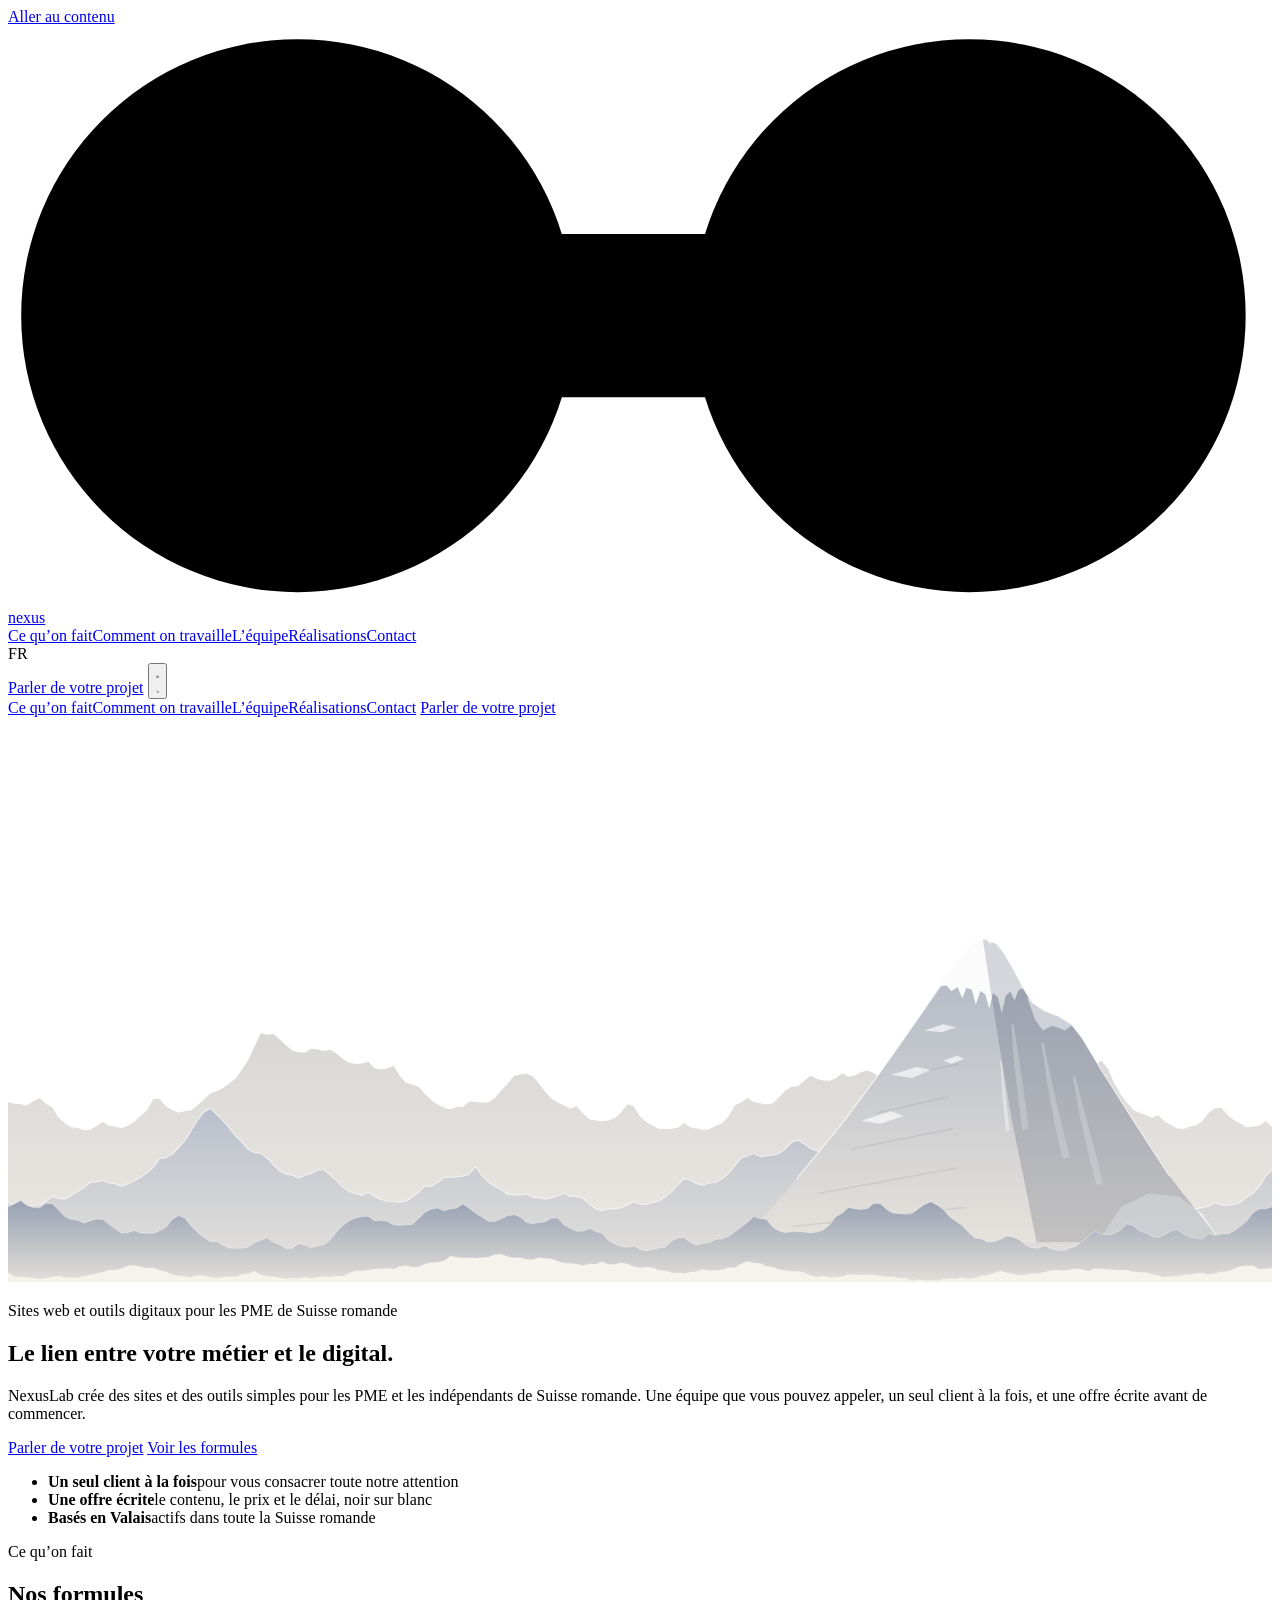
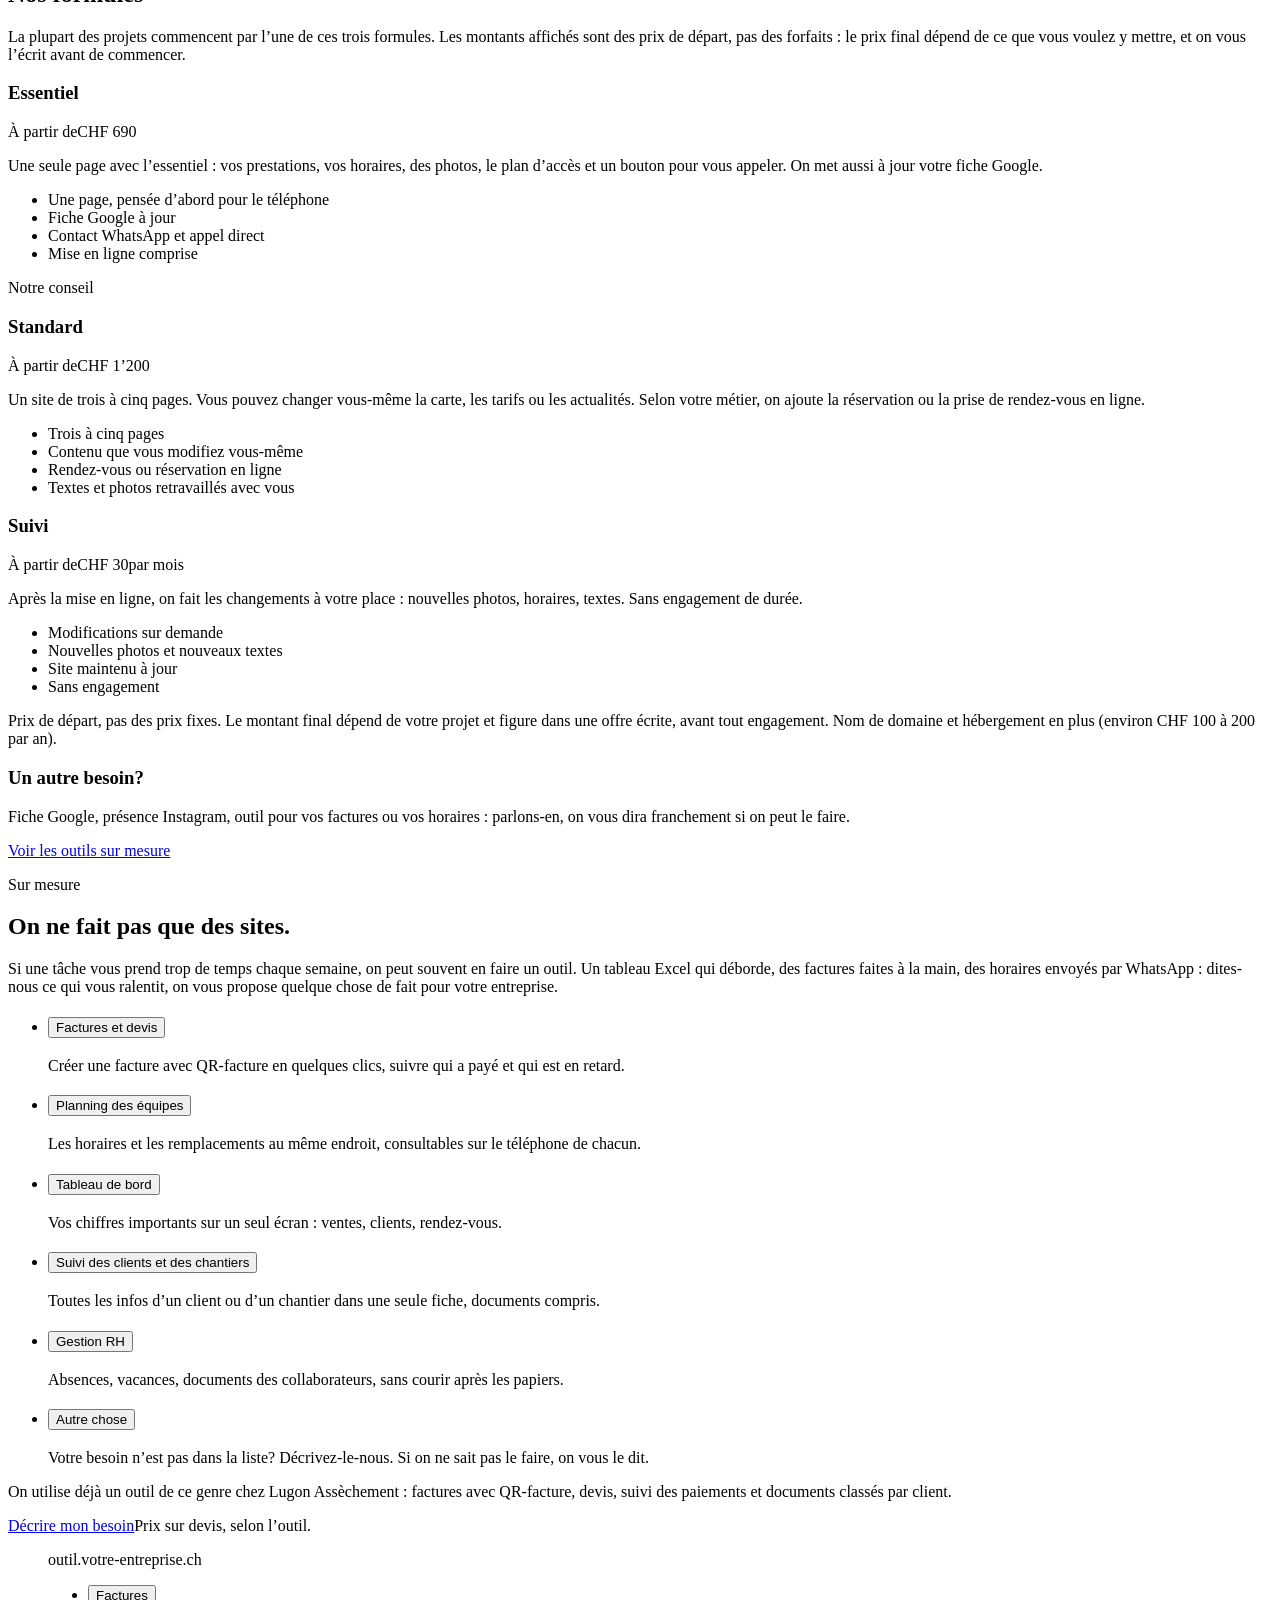
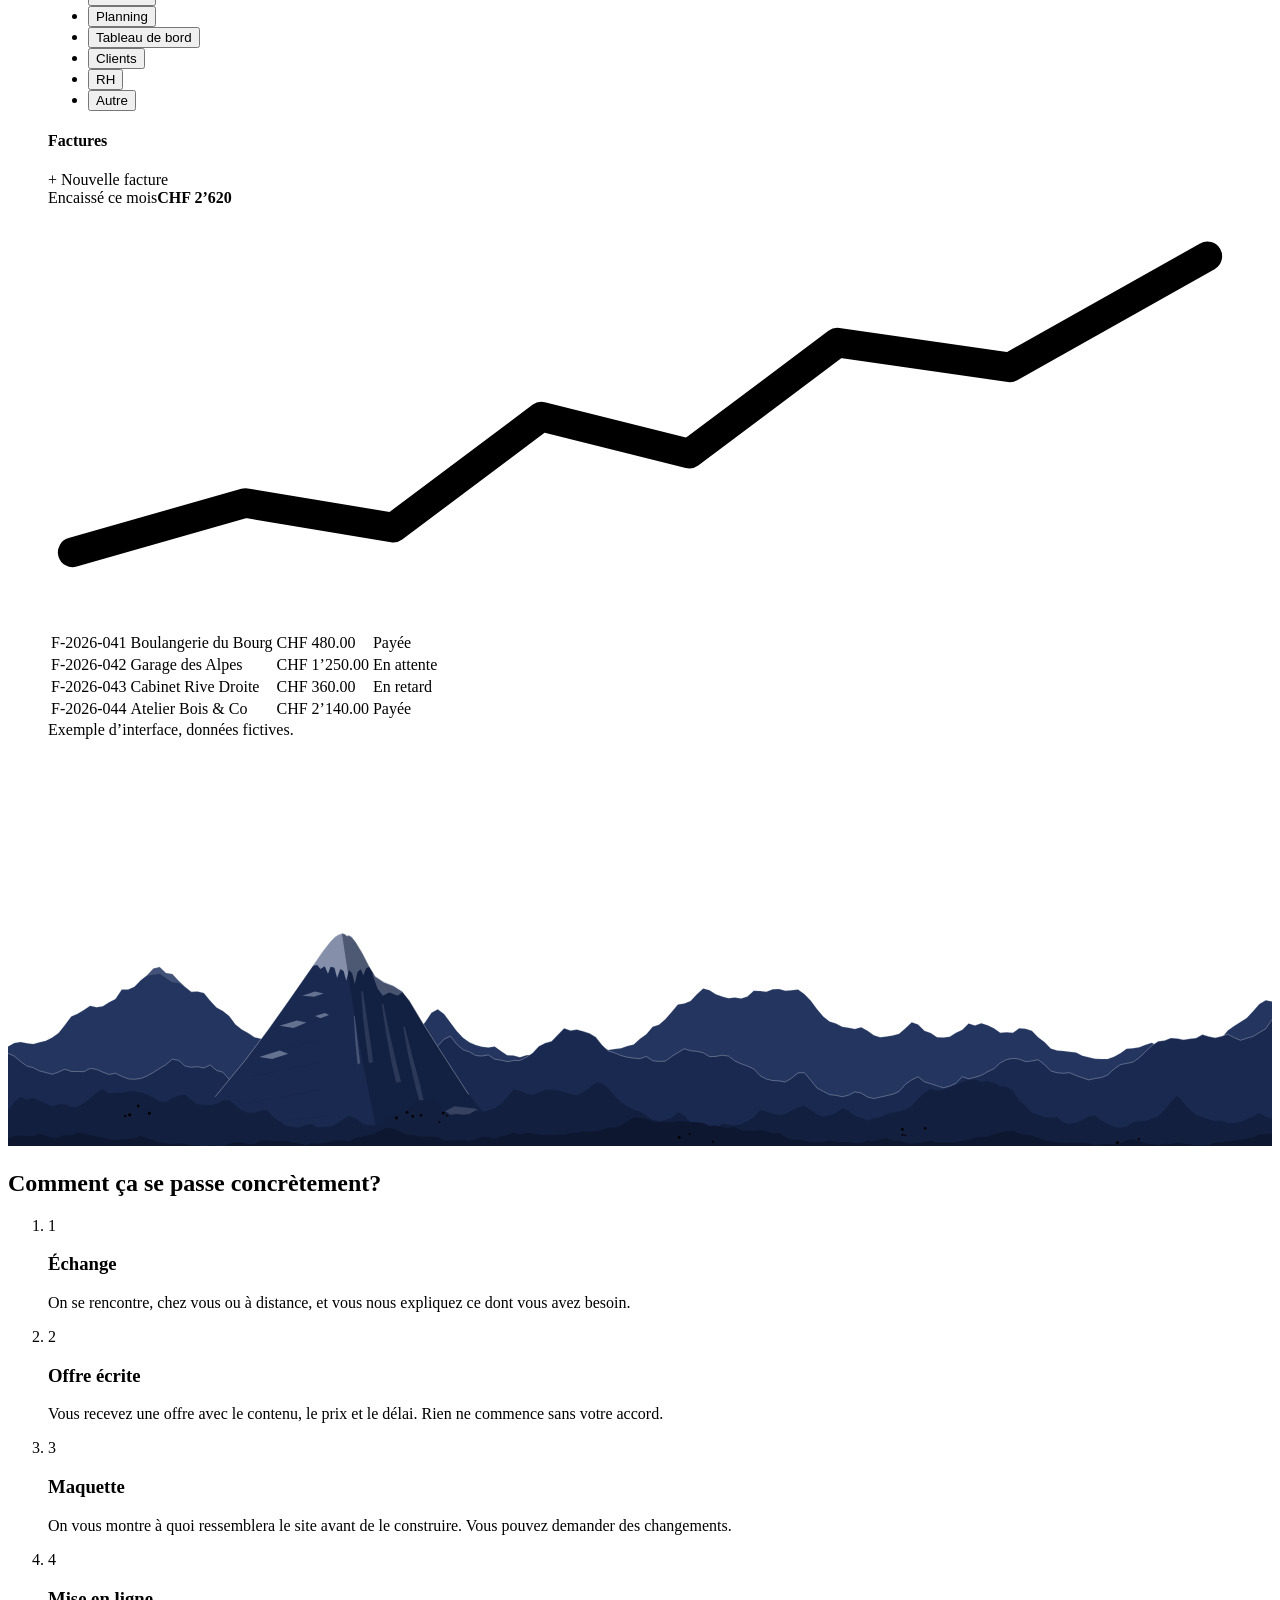
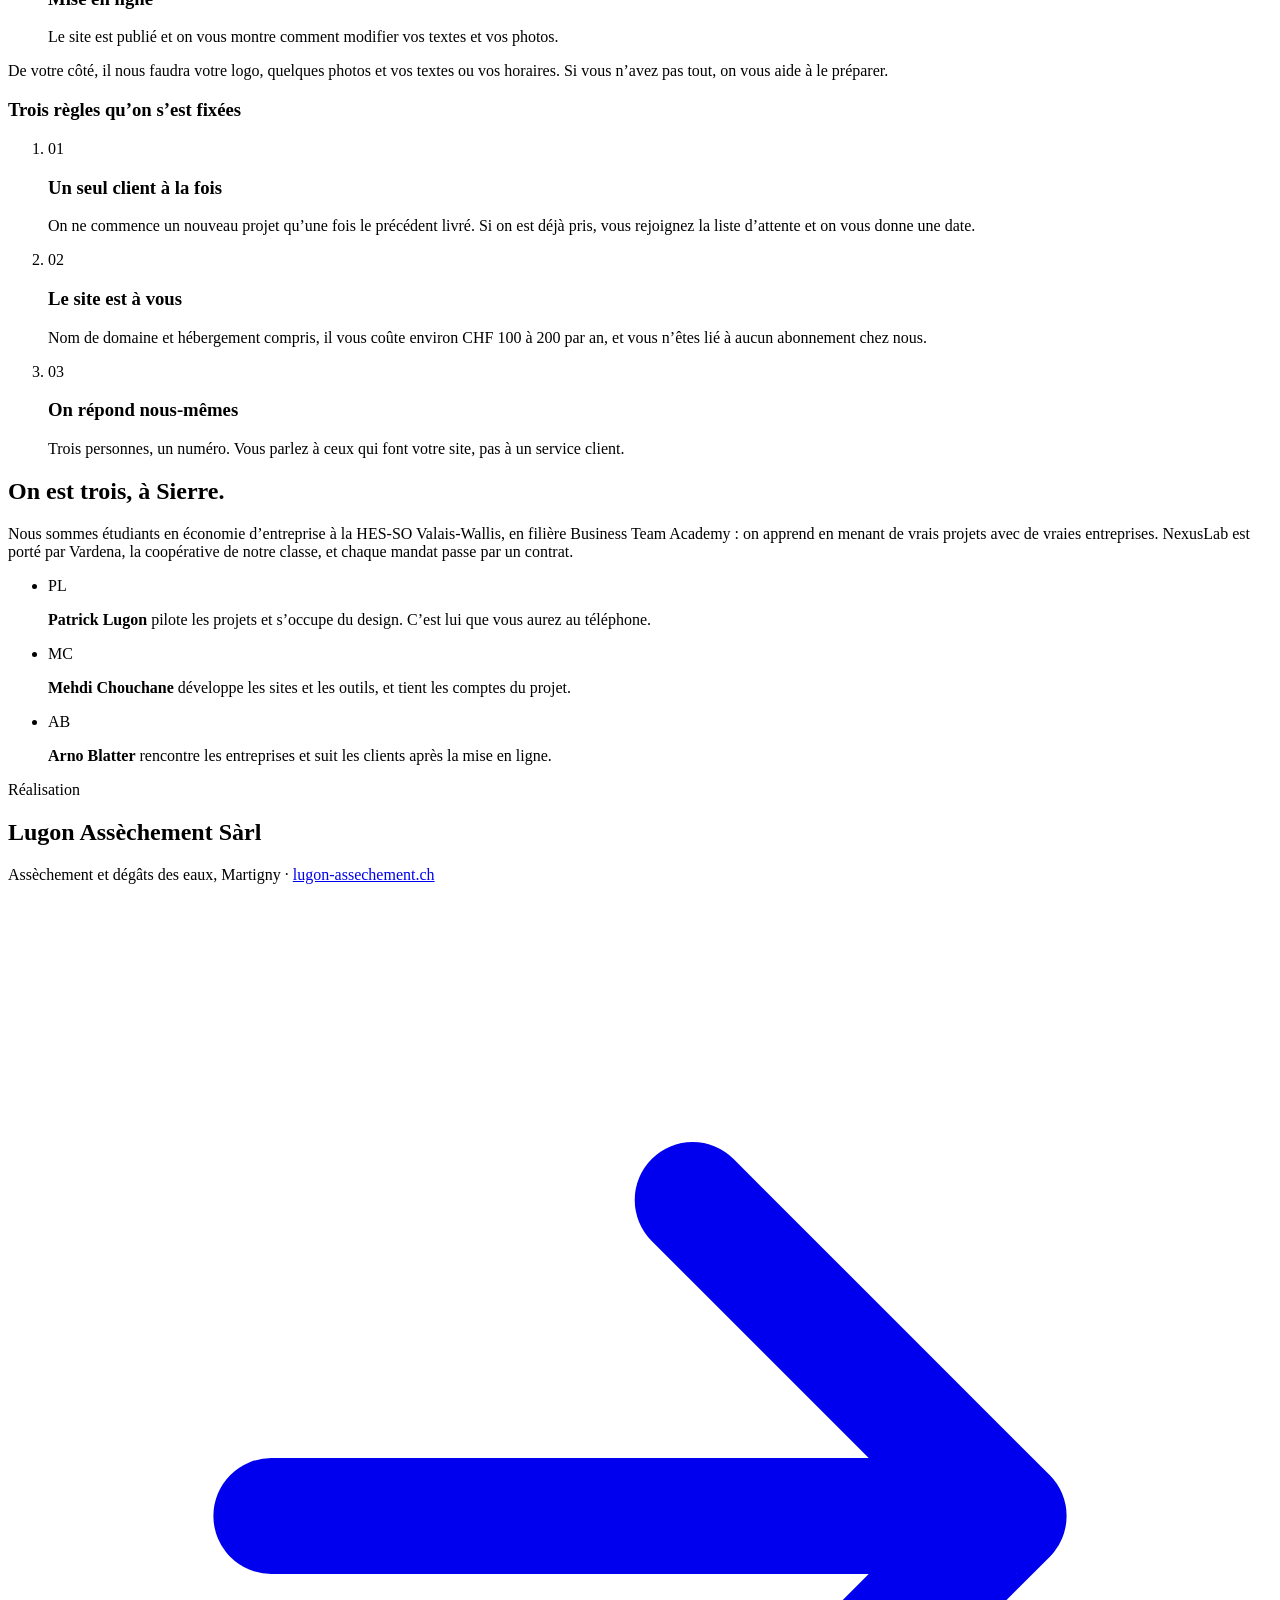
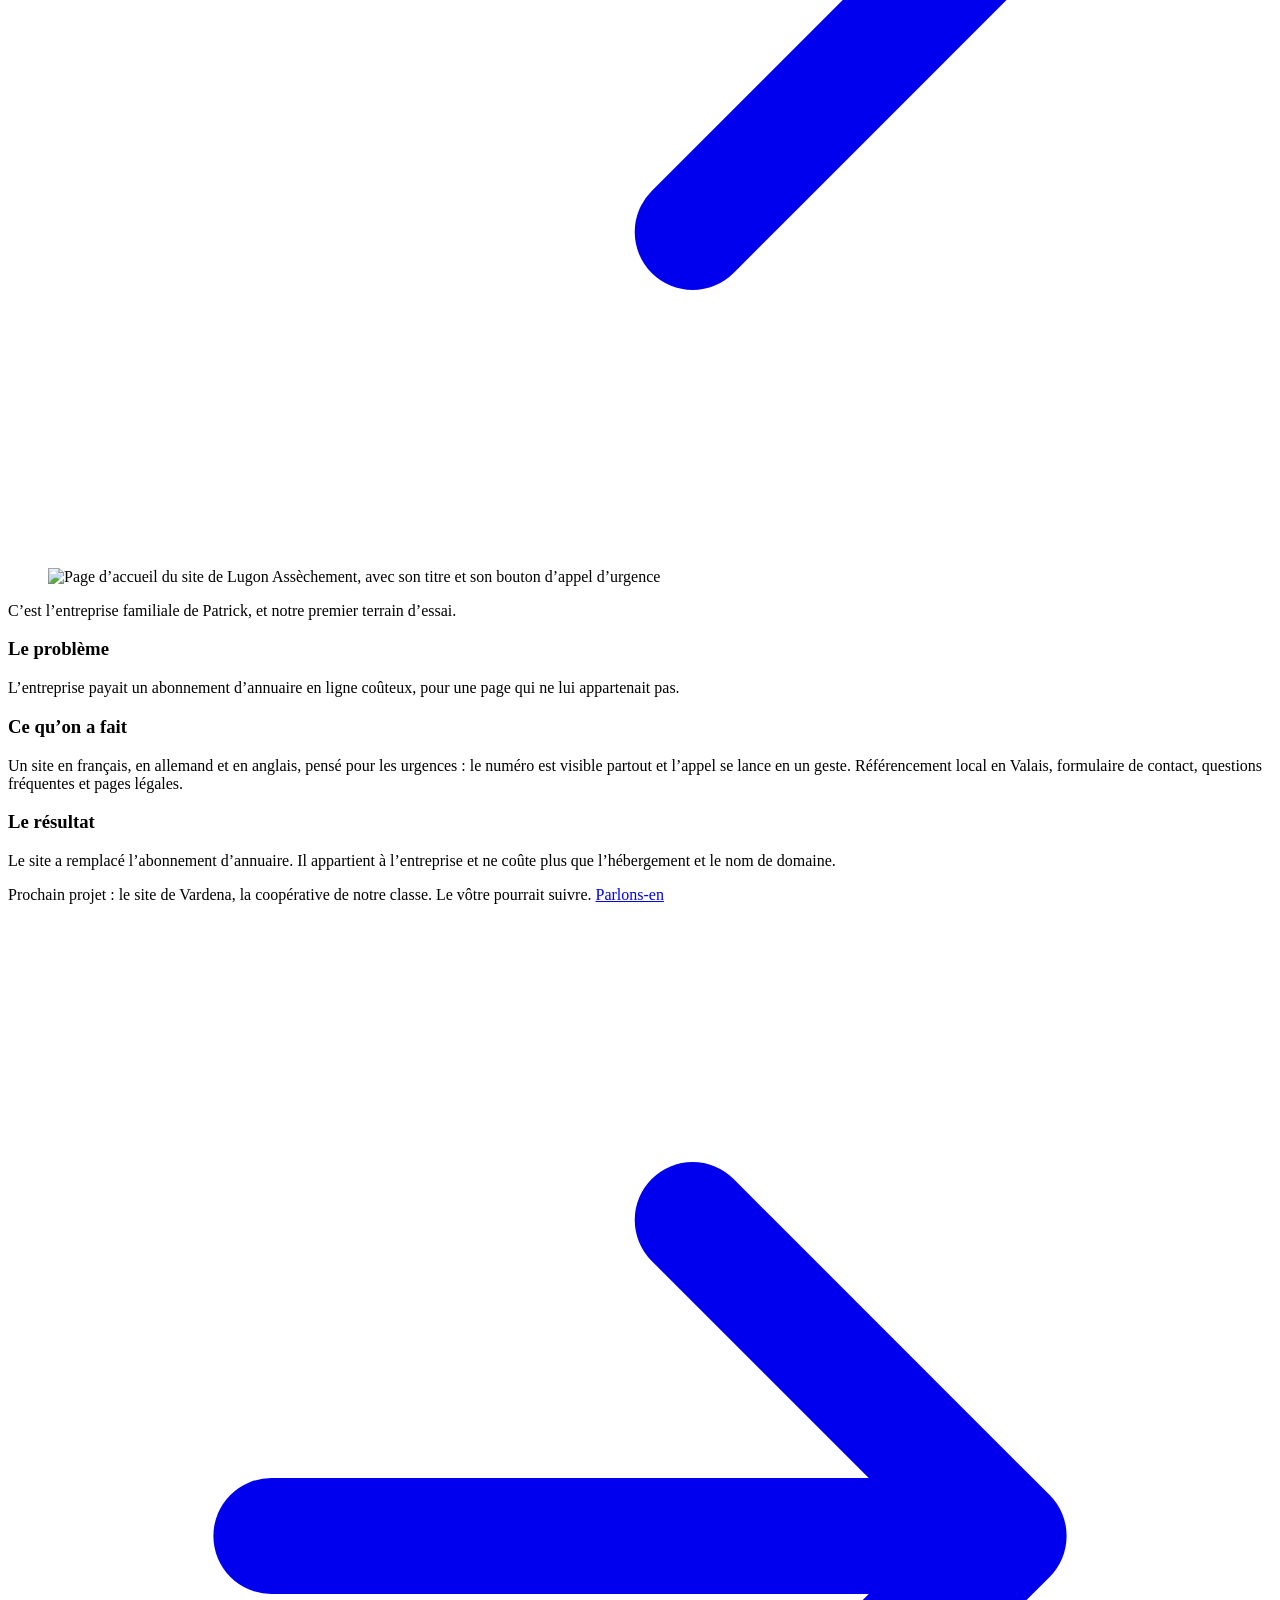
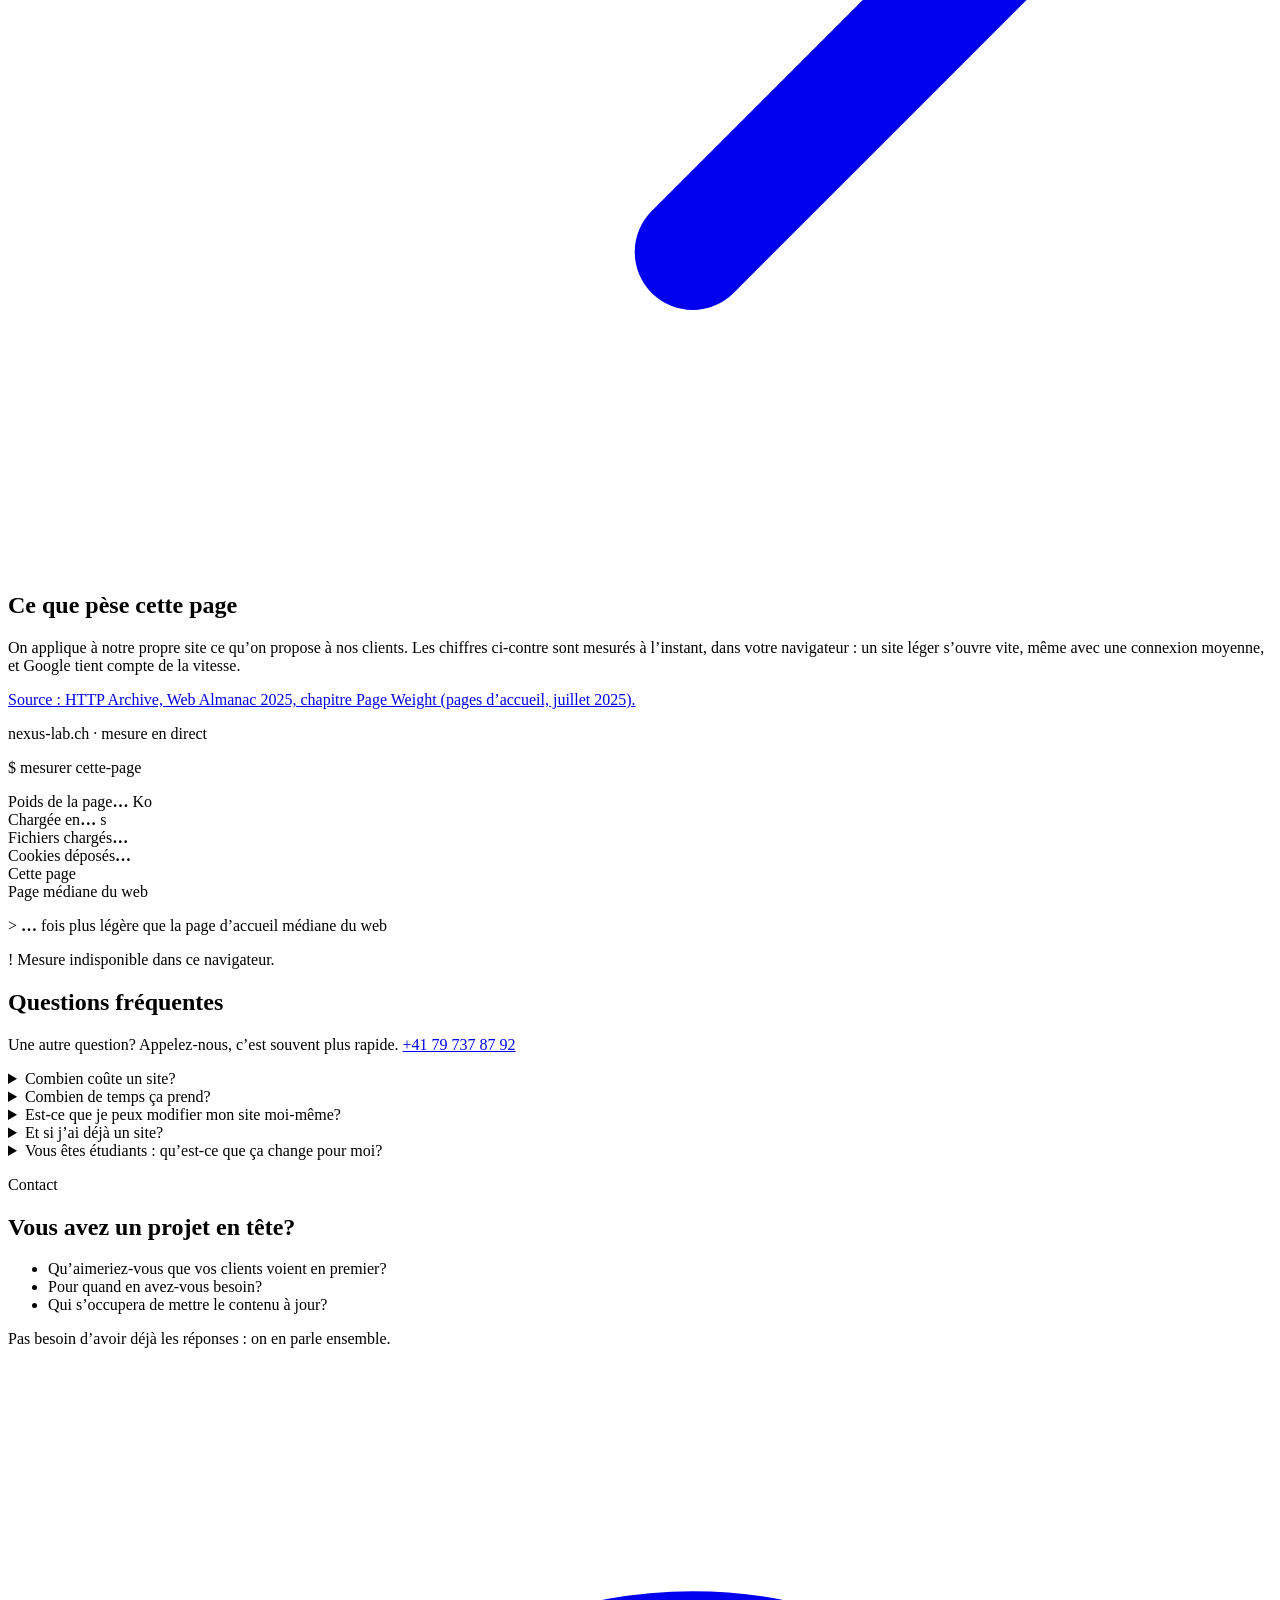
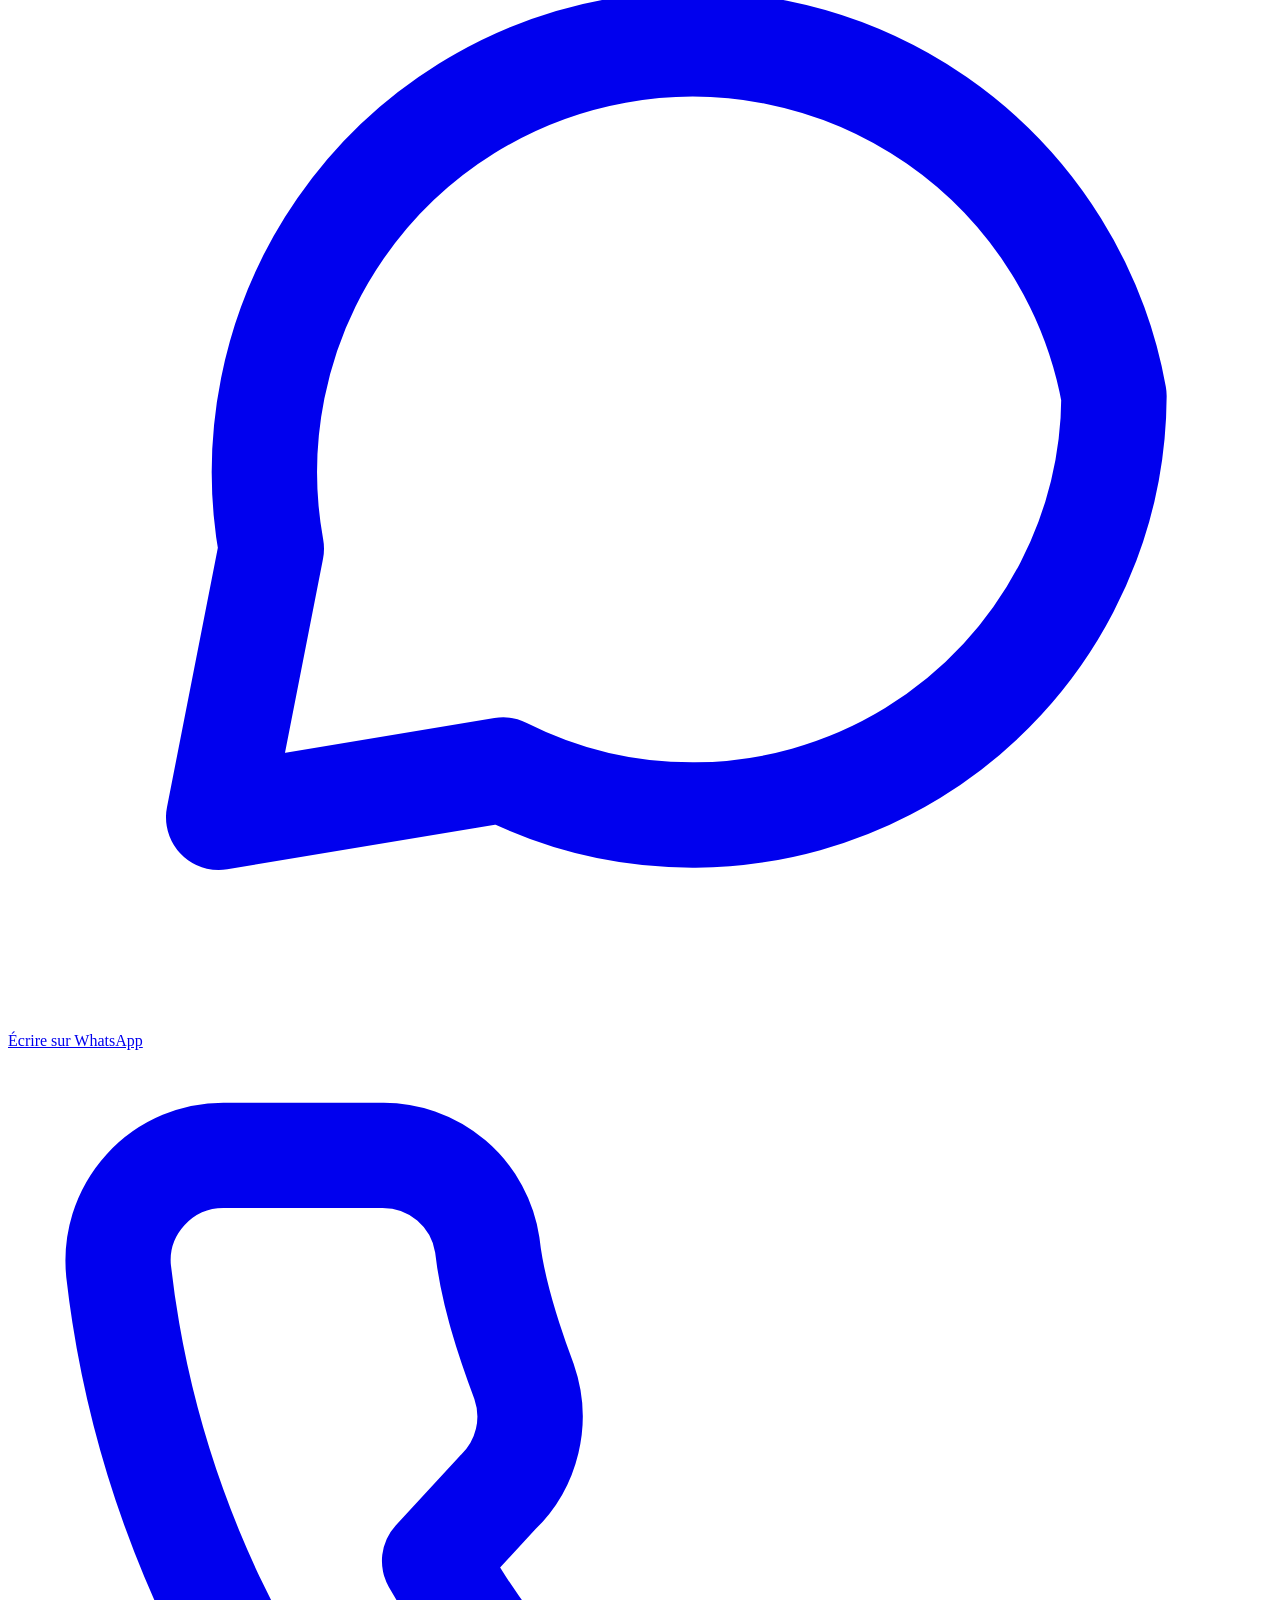
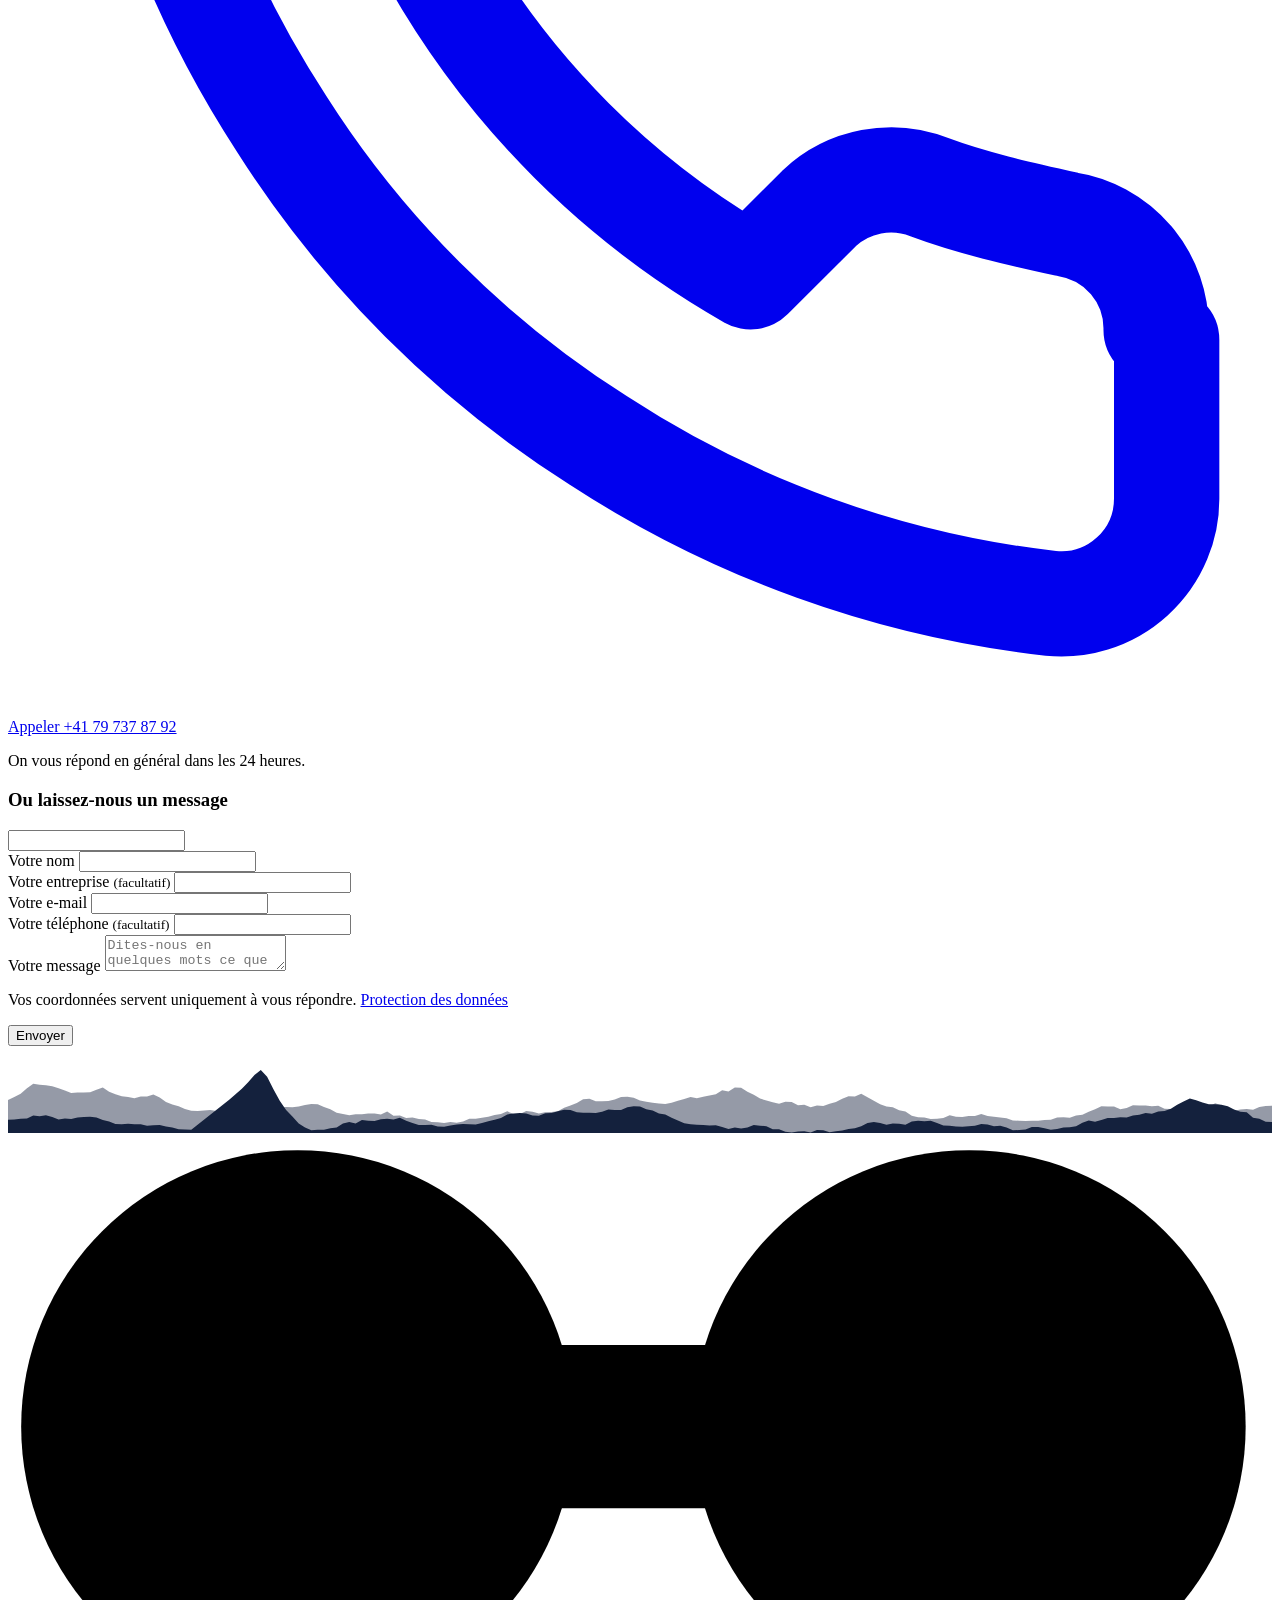
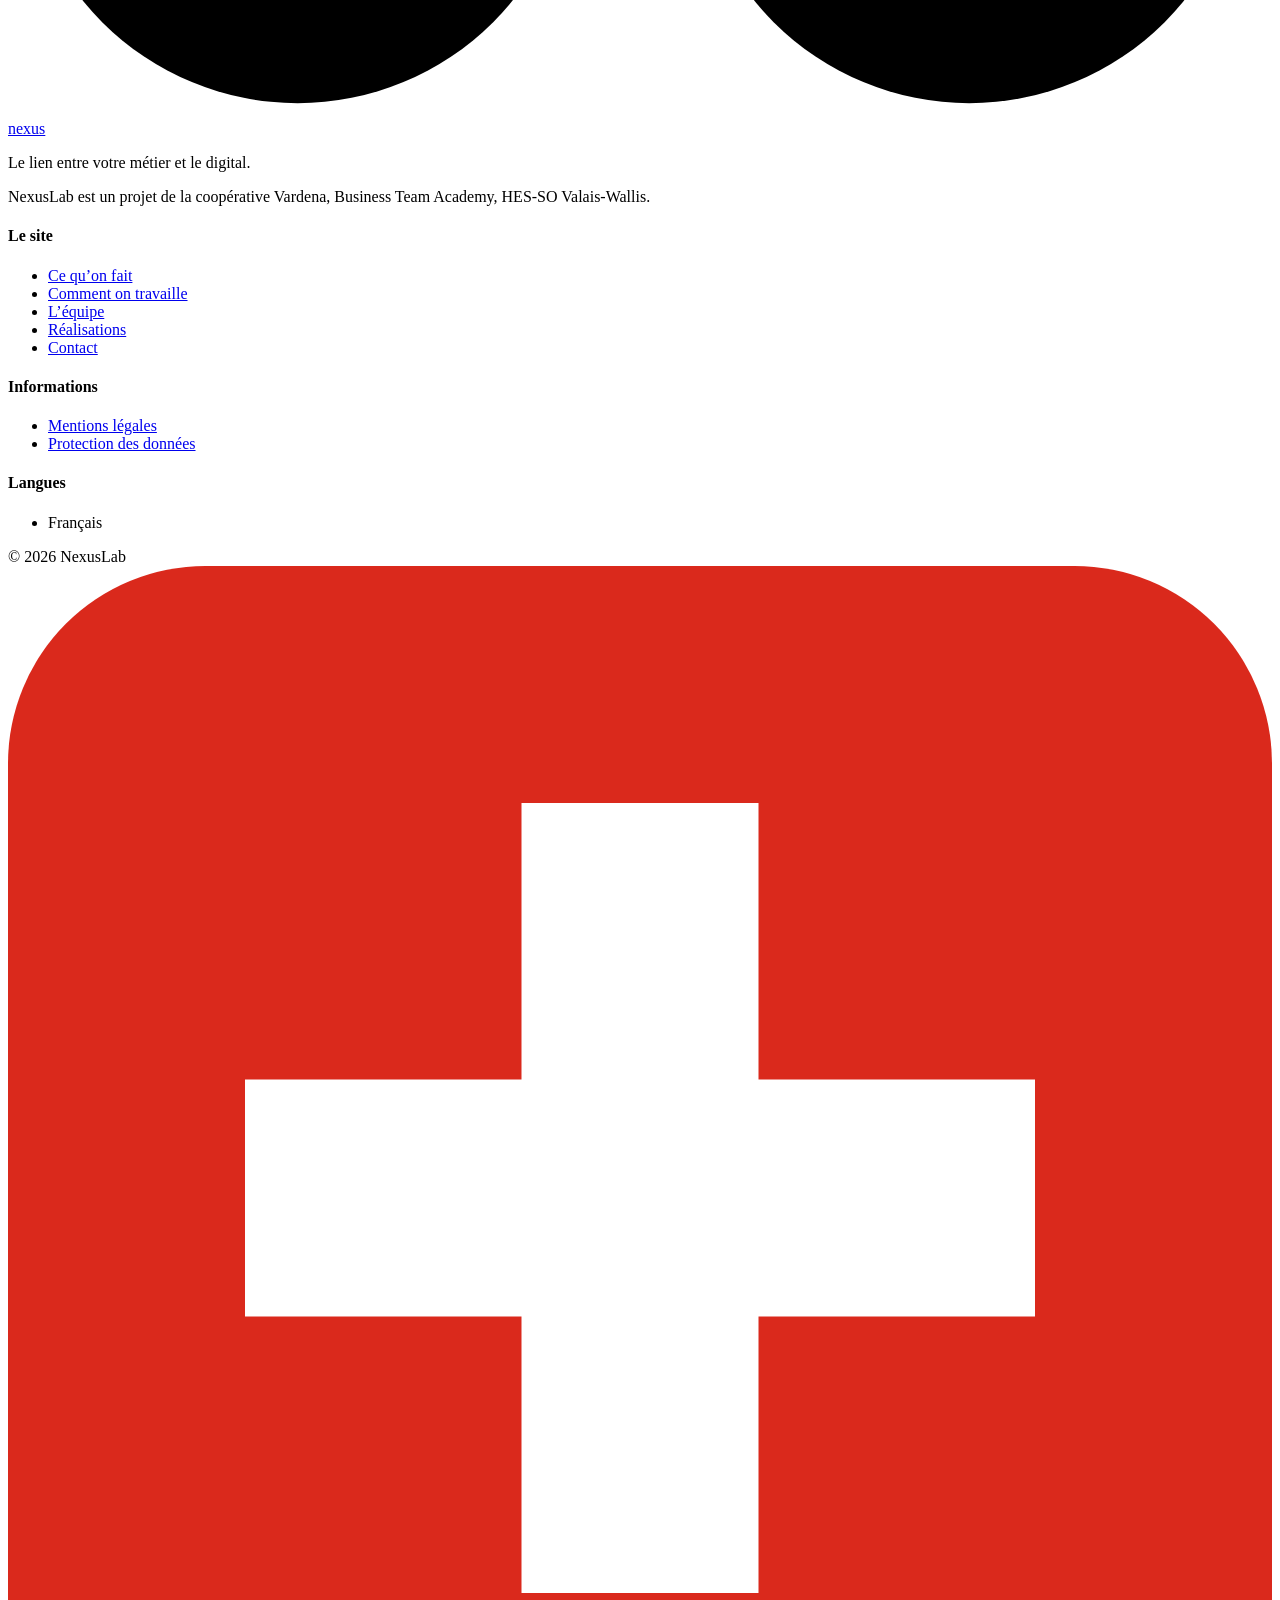
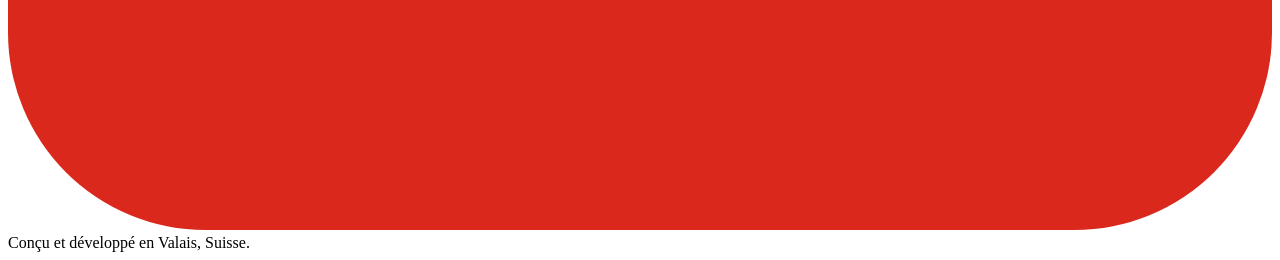
==== commit 60744521: "Animations fluides + outils de Mehdi" ====
--- a/site/index.html
+++ b/site/index.html
@@ -20,13 +20,13 @@
 <meta property="og:image:height" content="630">
 <meta property="og:image:alt" content="NexusLab, Le lien entre votre métier et le digital.">
 <meta name="twitter:card" content="summary_large_image">
-<link rel="icon" href="/favicon.ico" sizes="32x32">
-<link rel="icon" type="image/png" sizes="32x32" href="/favicon-32x32.png">
-<link rel="icon" type="image/png" sizes="512x512" href="/favicon-512x512.png">
-<link rel="apple-touch-icon" sizes="180x180" href="/apple-touch-icon.png">
+<link rel="icon" href="/favicon.ico?v=2" sizes="32x32">
+<link rel="icon" type="image/png" sizes="32x32" href="/favicon-32x32.png?v=2">
+<link rel="icon" type="image/png" sizes="512x512" href="/favicon-512x512.png?v=2">
+<link rel="apple-touch-icon" sizes="180x180" href="/apple-touch-icon.png?v=2">
 <link rel="manifest" href="/site.webmanifest">
 <link rel="preload" href="/assets/fonts/manrope-latin.woff2" as="font" type="font/woff2" crossorigin>
-<link rel="stylesheet" href="/assets/css/style.css?v=8001091483">
+<link rel="stylesheet" href="/assets/css/style.css?v=14d9cf29f9">
 <script type="application/ld+json">{"@context":"https://schema.org","@graph":[{"@type":"ProfessionalService","@id":"https://nexus-lab.ch/#organisation","name":"NexusLab","url":"https://nexus-lab.ch/","logo":"https://nexus-lab.ch/favicon-512x512.png","image":"https://nexus-lab.ch/assets/img/og-image.png","description":"NexusLab crée des sites web simples et des outils digitaux pour les PME et les indépendants de Suisse romande. Une équipe basée en Valais, un seul client à la fois, une offre écrite avant de commencer. Formules à partir de CHF 690.","slogan":"Le lien entre votre métier et le digital.","telephone":"+41797378792","priceRange":"CHF 690+","areaServed":[{"@type":"AdministrativeArea","name":"Valais"},{"@type":"AdministrativeArea","name":"Suisse romande"}],"address":{"@type":"PostalAddress","addressRegion":"Valais","addressCountry":"CH"},"member":[{"@type":"Person","name":"Patrick Lugon","jobTitle":"Chef de projet et direction artistique"},{"@type":"Person","name":"Mehdi Chouchane","jobTitle":"Création et développement"},{"@type":"Person","name":"Arno Blatter","jobTitle":"Relation client et suivi"}]},{"@type":"WebSite","@id":"https://nexus-lab.ch/#site","url":"https://nexus-lab.ch/","name":"NexusLab","inLanguage":"fr-CH","publisher":{"@id":"https://nexus-lab.ch/#organisation"}},{"@type":"FAQPage","mainEntity":[{"@type":"Question","name":"Combien coûte un site?","acceptedAnswer":{"@type":"Answer","text":"Un site d’une page coûte à partir de CHF 690, un site complet à partir de CHF 1’200. Le prix exact dépend de ce que vous voulez y mettre, et il est écrit avant de commencer. Le nom de domaine et l’hébergement coûtent en plus environ CHF 100 à 200 par an."}},{"@type":"Question","name":"Combien de temps ça prend?","acceptedAnswer":{"@type":"Answer","text":"En général, trois à six semaines entre notre premier échange et la mise en ligne, selon la formule et le temps qu’il vous faut pour nous transmettre vos contenus."}},{"@type":"Question","name":"Est-ce que je peux modifier mon site moi-même?","acceptedAnswer":{"@type":"Answer","text":"Oui, avec la formule Standard, pour la carte, les tarifs ou les actualités. Si vous préférez ne pas y toucher, la formule Suivi s’en charge."}},{"@type":"Question","name":"Et si j’ai déjà un site?","acceptedAnswer":{"@type":"Answer","text":"On regarde ce qui existe avec vous. Parfois quelques corrections suffisent, parfois il vaut mieux repartir de zéro. On vous le dit avant de proposer quoi que ce soit."}},{"@type":"Question","name":"Vous êtes étudiants : qu’est-ce que ça change pour moi?","acceptedAnswer":{"@type":"Answer","text":"Des prix accessibles et une équipe disponible. Chaque mandat passe par un contrat et l’école suit nos projets. Et vous aidez trois jeunes à apprendre leur métier avec de vrais clients."}}]}]}</script>
 </head>
 <body>
@@ -80,7 +80,7 @@
   </section>
 
 <section class="section" id="offres" aria-labelledby="offres-title"><div class="container"><div class="split-head reveal"><div><p class="tag">Ce qu’on fait</p><h2 id="offres-title">Nos formules</h2></div><p class="lede">La plupart des projets commencent par l’une de ces trois formules. Les montants affichés sont des prix de départ, pas des forfaits : le prix final dépend de ce que vous voulez y mettre, et on vous l’écrit avant de commencer.</p></div><div class="grid-3"><article class="card offer reveal"><h3 class="offer-name">Essentiel</h3><p class="offer-price"><span class="from">À partir de</span><span class="amount">CHF 690</span></p><p class="offer-text">Une seule page avec l’essentiel : vos prestations, vos horaires, des photos, le plan d’accès et un bouton pour vous appeler. On met aussi à jour votre fiche Google.</p><ul class="offer-list"><li>Une page, pensée d’abord pour le téléphone</li><li>Fiche Google à jour</li><li>Contact WhatsApp et appel direct</li><li>Mise en ligne comprise</li></ul></article><article class="card offer reveal featured"><span class="offer-badge">Notre conseil</span><h3 class="offer-name">Standard</h3><p class="offer-price"><span class="from">À partir de</span><span class="amount">CHF 1’200</span></p><p class="offer-text">Un site de trois à cinq pages. Vous pouvez changer vous-même la carte, les tarifs ou les actualités. Selon votre métier, on ajoute la réservation ou la prise de rendez-vous en ligne.</p><ul class="offer-list"><li>Trois à cinq pages</li><li>Contenu que vous modifiez vous-même</li><li>Rendez-vous ou réservation en ligne</li><li>Textes et photos retravaillés avec vous</li></ul></article><article class="card offer reveal"><h3 class="offer-name">Suivi</h3><p class="offer-price"><span class="from">À partir de</span><span class="amount">CHF 30</span><span class="period">par mois</span></p><p class="offer-text">Après la mise en ligne, on fait les changements à votre place : nouvelles photos, horaires, textes. Sans engagement de durée.</p><ul class="offer-list"><li>Modifications sur demande</li><li>Nouvelles photos et nouveaux textes</li><li>Site maintenu à jour</li><li>Sans engagement</li></ul></article></div><p class="offers-note reveal">Prix de départ, pas des prix fixes. Le montant final dépend de votre projet et figure dans une offre écrite, avant tout engagement. Nom de domaine et hébergement en plus (environ CHF 100 à 200 par an).</p><div class="more reveal"><div><h3>Un autre besoin?</h3><p>Fiche Google, présence Instagram, outil pour vos factures ou vos horaires : parlons-en, on vous dira franchement si on peut le faire.</p></div><a class="btn btn-ghost" href="#outils">Voir les outils sur mesure</a></div></div></section>
-<section class="section tools-sec" id="outils" aria-labelledby="outils-title"><div class="container"><div class="tools-grid"><div><div class="reveal"><p class="tag">Sur mesure</p><h2 id="outils-title">On ne fait pas que des sites.</h2><p class="lede">Si une tâche vous prend trop de temps chaque semaine, on peut souvent en faire un outil. Un tableau Excel qui déborde, des factures faites à la main, des horaires envoyés par WhatsApp : dites-nous ce qui vous ralentit, on vous propose quelque chose de fait pour votre entreprise.</p></div><ul class="tools-list"><li class="tool reveal"><h3>Factures et devis</h3><p>Créer une facture avec QR-facture en quelques clics, suivre qui a payé et qui est en retard.</p></li><li class="tool reveal"><h3>Planning des équipes</h3><p>Les horaires et les remplacements au même endroit, consultables sur le téléphone de chacun.</p></li><li class="tool reveal"><h3>Tableau de bord</h3><p>Vos chiffres importants sur un seul écran : ventes, clients, rendez-vous.</p></li><li class="tool reveal"><h3>Suivi des clients et des chantiers</h3><p>Toutes les infos d’un client ou d’un chantier dans une seule fiche, documents compris.</p></li><li class="tool reveal"><h3>Gestion RH</h3><p>Absences, vacances, documents des collaborateurs, sans courir après les papiers.</p></li><li class="tool reveal"><h3>Autre chose</h3><p>Votre besoin n’est pas dans la liste? Décrivez-le-nous. Si on ne sait pas le faire, on vous le dit.</p></li></ul><p class="tools-proof reveal">On utilise déjà un outil de ce genre chez Lugon Assèchement : factures avec QR-facture, devis, suivi des paiements et documents classés par client.</p><div class="tools-cta reveal"><a class="btn btn-primary" href="#contact">Décrire mon besoin</a><span>Prix sur devis, selon l’outil.</span></div></div><figure class="mock reveal" aria-label="Exemple d’interface, données fictives."><div class="mock-win"><div class="mock-top"><span class="term-lights" aria-hidden="true"><i></i><i></i><i></i></span><span>outil.votre-entreprise.ch</span></div><div class="mock-app"><ul class="mock-nav"><li>Tableau de bord</li><li class="on">Factures</li><li>Devis</li><li>Clients</li><li>Documents</li></ul><div class="mock-main"><div class="mock-head"><h4>Factures</h4><span class="mock-btn">+ Nouvelle facture</span></div><div class="mock-kpi"><span>Encaissé ce mois</span><b>CHF 2’620</b><i class="mock-spark" aria-hidden="true"></i></div><table class="mock-table"><tbody><tr><td class="mono">F-2026-041</td><td>Boulangerie du Bourg</td><td class="mono num">CHF 480.00</td><td><span class="chip paid">Payée</span></td></tr><tr><td class="mono">F-2026-042</td><td>Garage des Alpes</td><td class="mono num">CHF 1’250.00</td><td><span class="chip wait">En attente</span></td></tr><tr><td class="mono">F-2026-043</td><td>Cabinet Rive Droite</td><td class="mono num">CHF 360.00</td><td><span class="chip late">En retard</span></td></tr><tr><td class="mono">F-2026-044</td><td>Atelier Bois &amp; Co</td><td class="mono num">CHF 2’140.00</td><td><span class="chip paid">Payée</span></td></tr></tbody></table></div></div></div><figcaption>Exemple d’interface, données fictives.</figcaption></figure></div></div></section>
+<section class="section tools-sec" id="outils" aria-labelledby="outils-title"><div class="container"><div class="tools-grid"><div><div class="reveal"><p class="tag">Sur mesure</p><h2 id="outils-title">On ne fait pas que des sites.</h2><p class="lede">Si une tâche vous prend trop de temps chaque semaine, on peut souvent en faire un outil. Un tableau Excel qui déborde, des factures faites à la main, des horaires envoyés par WhatsApp : dites-nous ce qui vous ralentit, on vous propose quelque chose de fait pour votre entreprise.</p></div><ul class="tools-list"><li class="tool reveal" data-tool="factures"><h3><button type="button" class="tool-btn" data-tool="factures" aria-pressed="true" aria-controls="ecran-factures">Factures et devis</button></h3><p>Créer une facture avec QR-facture en quelques clics, suivre qui a payé et qui est en retard.</p></li><li class="tool reveal" data-tool="planning"><h3><button type="button" class="tool-btn" data-tool="planning" aria-pressed="false" aria-controls="ecran-planning">Planning des équipes</button></h3><p>Les horaires et les remplacements au même endroit, consultables sur le téléphone de chacun.</p></li><li class="tool reveal" data-tool="tableau"><h3><button type="button" class="tool-btn" data-tool="tableau" aria-pressed="false" aria-controls="ecran-tableau">Tableau de bord</button></h3><p>Vos chiffres importants sur un seul écran : ventes, clients, rendez-vous.</p></li><li class="tool reveal" data-tool="clients"><h3><button type="button" class="tool-btn" data-tool="clients" aria-pressed="false" aria-controls="ecran-clients">Suivi des clients et des chantiers</button></h3><p>Toutes les infos d’un client ou d’un chantier dans une seule fiche, documents compris.</p></li><li class="tool reveal" data-tool="rh"><h3><button type="button" class="tool-btn" data-tool="rh" aria-pressed="false" aria-controls="ecran-rh">Gestion RH</button></h3><p>Absences, vacances, documents des collaborateurs, sans courir après les papiers.</p></li><li class="tool reveal" data-tool="autre"><h3><button type="button" class="tool-btn" data-tool="autre" aria-pressed="false" aria-controls="ecran-autre">Autre chose</button></h3><p>Votre besoin n’est pas dans la liste? Décrivez-le-nous. Si on ne sait pas le faire, on vous le dit.</p></li></ul><p class="tools-proof reveal">On utilise déjà un outil de ce genre chez Lugon Assèchement : factures avec QR-facture, devis, suivi des paiements et documents classés par client.</p><div class="tools-cta reveal"><a class="btn btn-primary" href="#contact">Décrire mon besoin</a><span>Prix sur devis, selon l’outil.</span></div></div><figure class="mock reveal" id="outils-maquette" data-tool="factures" aria-label="Exemple d’interface, données fictives."><div class="mock-win"><div class="mock-top"><span class="term-lights" aria-hidden="true"><i></i><i></i><i></i></span><span>outil.votre-entreprise.ch</span></div><div class="mock-app"><ul class="mock-nav"><li><button type="button" class="mock-nav-btn" data-tool="factures" aria-pressed="true" aria-controls="ecran-factures">Factures</button></li><li><button type="button" class="mock-nav-btn" data-tool="planning" aria-pressed="false" aria-controls="ecran-planning">Planning</button></li><li><button type="button" class="mock-nav-btn" data-tool="tableau" aria-pressed="false" aria-controls="ecran-tableau">Tableau de bord</button></li><li><button type="button" class="mock-nav-btn" data-tool="clients" aria-pressed="false" aria-controls="ecran-clients">Clients</button></li><li><button type="button" class="mock-nav-btn" data-tool="rh" aria-pressed="false" aria-controls="ecran-rh">RH</button></li><li><button type="button" class="mock-nav-btn" data-tool="autre" aria-pressed="false" aria-controls="ecran-autre">Autre</button></li></ul><div class="mock-main"><div class="mock-screen" id="ecran-factures" data-screen="factures"><div class="mock-head"><h4>Factures</h4><span class="mock-btn" aria-hidden="true">+ Nouvelle facture</span></div><div class="mock-kpi"><span>Encaissé ce mois</span><b>CHF 2’620</b><svg class="mock-spark" viewBox="0 0 96 34" aria-hidden="true"><path d="M2 28 L16 24 L28 26 L40 17 L52 20 L64 11 L78 13 L94 4" fill="none" stroke="currentColor" stroke-width="2.4" stroke-linecap="round" stroke-linejoin="round"/></svg></div><table class="mock-table"><tbody><tr><td class="mono">F-2026-041</td><td>Boulangerie du Bourg</td><td class="mono num">CHF 480.00</td><td><span class="chip paid">Payée</span></td></tr><tr><td class="mono">F-2026-042</td><td>Garage des Alpes</td><td class="mono num">CHF 1’250.00</td><td><span class="chip wait">En attente</span></td></tr><tr><td class="mono">F-2026-043</td><td>Cabinet Rive Droite</td><td class="mono num">CHF 360.00</td><td><span class="chip late">En retard</span></td></tr><tr><td class="mono">F-2026-044</td><td>Atelier Bois &amp; Co</td><td class="mono num">CHF 2’140.00</td><td><span class="chip paid">Payée</span></td></tr></tbody></table></div><div class="mock-screen" id="ecran-planning" data-screen="planning" hidden><div class="mock-head"><h4>Semaine 42</h4><span class="mock-btn" aria-hidden="true">+ Créneau</span></div><table class="mock-plan"><thead><tr><td></td><th>Lu</th><th>Ma</th><th>Me</th><th>Je</th><th>Ve</th></tr></thead><tbody><tr><th scope="row">Sandra</th><td><span class="slot slot-a">7–12</span></td><td><span class="slot slot-a">7–12</span></td><td><span class="slot slot-free"></span></td><td><span class="slot slot-b">13–18</span></td><td><span class="slot slot-a">7–12</span></td></tr><tr><th scope="row">Luca</th><td><span class="slot slot-b">13–18</span></td><td><span class="slot slot-free"></span></td><td colspan="2"><span class="slot slot-a slot-swap"><em class="mock-badge">Remplacement</em>7–12</span></td><td><span class="slot slot-b">13–18</span></td></tr><tr><th scope="row">Noémie</th><td><span class="slot slot-c">7–16</span></td><td><span class="slot slot-c">7–16</span></td><td><span class="slot slot-c">7–16</span></td><td><span class="slot slot-free"></span></td><td><span class="slot slot-c">7–16</span></td></tr><tr><th scope="row">Yannick</th><td><span class="slot slot-free"></span></td><td><span class="slot slot-b">13–18</span></td><td><span class="slot slot-b">13–18</span></td><td><span class="slot slot-b">13–18</span></td><td><span class="slot slot-free"></span></td></tr></tbody></table></div><div class="mock-screen" id="ecran-tableau" data-screen="tableau" hidden><div class="mock-head"><h4>Octobre 2026</h4><span class="mock-btn" aria-hidden="true">+ Exporter</span></div><div class="mock-stats"><div class="mock-stat is-main"><span>Ventes du mois</span><b>CHF 18’450</b><small>+12 %</small></div><div class="mock-stat"><span>Nouveaux clients</span><b>7</b><small>+2</small></div><div class="mock-stat"><span>Rendez-vous</span><b>23</b><small>+4</small></div></div><div class="mock-chart"><span>Ventes sur 6 mois</span><ul class="mock-bars" aria-hidden="true"><li><i style="--h:62%"></i><span>Mai</span></li><li><i style="--h:70%"></i><span>Juin</span></li><li><i style="--h:55%"></i><span>Juil.</span></li><li><i style="--h:48%"></i><span>Août</span></li><li><i style="--h:81%"></i><span>Sept.</span></li><li class="is-now"><i style="--h:92%"></i><span>Oct.</span></li></ul></div></div><div class="mock-screen" id="ecran-clients" data-screen="clients" hidden><div class="mock-head"><h4>Fiche client</h4><span class="mock-btn" aria-hidden="true">+ Document</span></div><div class="mock-client"><b>Menuiserie Fellay SA</b><span>Rue du Simplon 14, 1920 Martigny</span><span>Marc Fellay · 027 722 14 60</span></div><div class="mock-site"><div class="mock-site-top"><b>Rénovation atelier</b><span class="mock-badge">68 %</span></div><span>Étape 3 sur 4 : finitions</span><div class="mock-progress" aria-hidden="true"><i style="--p:68%"></i></div></div><p class="mock-label">Documents</p><ul class="mock-docs"><li><svg viewBox="0 0 16 16" aria-hidden="true"><path d="M4 1.5h5l3.5 3.5v9.5h-8.5z M9 1.5V5h3.5" fill="none" stroke="currentColor" stroke-width="1.4" stroke-linejoin="round"/></svg><span>Devis D-2026-018.pdf</span><small>12 sept.</small></li><li><svg viewBox="0 0 16 16" aria-hidden="true"><path d="M4 1.5h5l3.5 3.5v9.5h-8.5z M9 1.5V5h3.5" fill="none" stroke="currentColor" stroke-width="1.4" stroke-linejoin="round"/></svg><span>Plans_atelier_v2.pdf</span><small>20 sept.</small></li><li><svg viewBox="0 0 16 16" aria-hidden="true"><path d="M4 1.5h5l3.5 3.5v9.5h-8.5z M9 1.5V5h3.5" fill="none" stroke="currentColor" stroke-width="1.4" stroke-linejoin="round"/></svg><span>Photos_chantier.zip</span><small>3 oct.</small></li></ul></div><div class="mock-screen" id="ecran-rh" data-screen="rh" hidden><div class="mock-head"><h4>Absences</h4><span class="mock-btn" aria-hidden="true">+ Demande</span></div><div class="mock-kpi mock-counter"><span>Vacances restantes</span><b>14 <small>jours sur 25</small></b></div><table class="mock-table mock-req"><tbody><tr><td>Sandra Bonvin</td><td>Vacances, 20–24 oct.</td><td><span class="chip acc">Validée</span></td></tr><tr><td>Luca Rey</td><td>Formation, 3 nov.</td><td><span class="chip wait">En attente</span></td></tr><tr><td>Noémie Carron</td><td>Vacances, 22 déc.–2 janv.</td><td><span class="chip wait">En attente</span></td></tr></tbody></table><ul class="mock-tags"><li>Contrat</li><li>Certificat de salaire</li><li>Attestation AVS</li></ul></div><div class="mock-screen" id="ecran-autre" data-screen="autre" hidden><div class="mock-head"><h4>Votre outil</h4></div><div class="mock-empty"><span class="mock-plus" aria-hidden="true">+</span><b>Votre outil ici</b><span>Un besoin qui n’entre dans aucune case? On le construit avec vous.</span><a class="btn btn-primary" href="#contact">Décrire mon besoin</a></div></div></div></div></div><figcaption>Exemple d’interface, données fictives.</figcaption></figure></div></div></section>
 <section class="section section-dark night" id="methode" aria-labelledby="methode-title"><canvas class="night-sky" aria-hidden="true"></canvas><div class="night-moon" aria-hidden="true"></div><svg class="night-alps" viewBox="0 0 1600 300" preserveAspectRatio="xMidYMax meet" aria-hidden="true" focusable="false"><defs><radialGradient id="glow-v"><stop offset="0" stop-color="#FFB37A" stop-opacity="0.55"/><stop offset="1" stop-color="#FFB37A" stop-opacity="0"/></radialGradient></defs><path d="M0 300 L0 174.0 L8 169.5 L16 168.2 L24 169.8 L32 170.9 L40 168.8 L48 166.7 L56 162.5 L64 157.0 L72 146.8 L80 136.2 L88 132.6 L96 127.8 L104 122.6 L112 124.4 L120 123.1 L128 117.9 L136 113.9 L144 102.0 L152 102.0 L160 98.3 L168 90.1 L176 83.8 L184 75.3 L192 73.5 L200 81.1 L208 82.4 L216 90.7 L224 98.5 L232 104.9 L240 104.5 L248 106.3 L256 116.0 L264 124.7 L272 129.0 L280 135.4 L288 146.2 L296 152.4 L304 157.1 L312 162.3 L320 164.2 L328 166.5 L336 165.6 L344 162.5 L352 165.1 L360 169.2 L368 171.2 L376 170.8 L384 167.2 L392 164.0 L400 158.1 L408 161.5 L416 165.2 L424 172.1 L432 176.4 L440 178.4 L448 178.8 L456 180.7 L464 178.1 L472 172.7 L480 164.3 L488 167.9 L496 165.5 L504 164.7 L512 158.7 L520 152.4 L528 143.3 L536 131.4 L544 127.0 L552 133.0 L560 143.7 L568 154.4 L576 163.0 L584 168.8 L592 172.3 L600 174.4 L608 175.4 L616 174.1 L624 179.8 L632 185.1 L640 185.5 L648 187.8 L656 185.2 L664 184.4 L672 177.1 L680 170.3 L688 170.0 L696 167.2 L704 168.7 L712 173.1 L720 176.1 L728 178.2 L736 178.9 L744 173.3 L752 174.9 L760 178.5 L768 177.3 L776 176.3 L784 173.5 L792 171.5 L800 164.1 L808 158.5 L816 149.1 L824 146.4 L832 139.6 L840 130.3 L848 120.8 L856 119.7 L864 116.4 L872 107.9 L880 100.7 L888 102.7 L896 107.9 L904 110.9 L912 112.9 L920 112.0 L928 113.2 L936 110.9 L944 103.5 L952 103.8 L960 104.8 L968 101.7 L976 101.4 L984 103.4 L992 102.9 L1000 101.9 L1008 107.6 L1016 115.7 L1024 126.6 L1032 136.1 L1040 142.3 L1048 144.8 L1056 149.2 L1064 150.3 L1072 151.9 L1080 149.6 L1088 154.0 L1096 159.7 L1104 162.4 L1112 161.4 L1120 160.0 L1128 157.9 L1136 150.8 L1144 143.4 L1152 146.2 L1160 154.2 L1168 157.1 L1176 162.2 L1184 162.6 L1192 161.7 L1200 156.5 L1208 153.0 L1216 144.8 L1224 147.6 L1232 144.6 L1240 147.0 L1248 151.0 L1256 156.6 L1264 156.0 L1272 156.7 L1280 151.0 L1288 151.6 L1296 154.1 L1304 162.4 L1312 168.2 L1320 176.6 L1328 179.0 L1336 179.7 L1344 180.8 L1352 181.8 L1360 185.7 L1368 187.7 L1376 189.7 L1384 190.0 L1392 189.8 L1400 186.9 L1408 182.5 L1416 176.8 L1424 176.4 L1432 175.0 L1440 171.9 L1448 169.3 L1456 174.0 L1464 177.0 L1472 175.8 L1480 173.7 L1488 174.4 L1496 177.9 L1504 176.7 L1512 177.0 L1520 174.4 L1528 169.3 L1536 163.5 L1544 153.7 L1552 148.1 L1560 143.0 L1568 138.0 L1576 129.3 L1584 120.4 L1592 115.6 L1600 117.1 L1600 300 Z" fill="#24365F"/><path d="M0 174.0 L8 169.5 L16 168.2 L24 169.8 L32 170.9 L40 168.8 L48 166.7 L56 162.5 L64 157.0 L72 146.8 L80 136.2 L88 132.6 L96 127.8 L104 122.6 L112 124.4 L120 123.1 L128 117.9 L136 113.9 L144 102.0 L152 102.0 L160 98.3 L168 90.1 L176 83.8 L184 75.3 L192 73.5 L200 81.1 L208 82.4 L216 90.7 L224 98.5 L232 104.9 L240 104.5 L248 106.3 L256 116.0 L264 124.7 L272 129.0 L280 135.4 L288 146.2 L296 152.4 L304 157.1 L312 162.3 L320 164.2 L328 166.5 L336 165.6 L344 162.5 L352 165.1 L360 169.2 L368 171.2 L376 170.8 L384 167.2 L392 164.0 L400 158.1 L408 161.5 L416 165.2 L424 172.1 L432 176.4 L440 178.4 L448 178.8 L456 180.7 L464 178.1 L472 172.7 L480 164.3 L488 167.9 L496 165.5 L504 164.7 L512 158.7 L520 152.4 L528 143.3 L536 131.4 L544 127.0 L552 133.0 L560 143.7 L568 154.4 L576 163.0 L584 168.8 L592 172.3 L600 174.4 L608 175.4 L616 174.1 L624 179.8 L632 185.1 L640 185.5 L648 187.8 L656 185.2 L664 184.4 L672 177.1 L680 170.3 L688 170.0 L696 167.2 L704 168.7 L712 173.1 L720 176.1 L728 178.2 L736 178.9 L744 173.3 L752 174.9 L760 178.5 L768 177.3 L776 176.3 L784 173.5 L792 171.5 L800 164.1 L808 158.5 L816 149.1 L824 146.4 L832 139.6 L840 130.3 L848 120.8 L856 119.7 L864 116.4 L872 107.9 L880 100.7 L888 102.7 L896 107.9 L904 110.9 L912 112.9 L920 112.0 L928 113.2 L936 110.9 L944 103.5 L952 103.8 L960 104.8 L968 101.7 L976 101.4 L984 103.4 L992 102.9 L1000 101.9 L1008 107.6 L1016 115.7 L1024 126.6 L1032 136.1 L1040 142.3 L1048 144.8 L1056 149.2 L1064 150.3 L1072 151.9 L1080 149.6 L1088 154.0 L1096 159.7 L1104 162.4 L1112 161.4 L1120 160.0 L1128 157.9 L1136 150.8 L1144 143.4 L1152 146.2 L1160 154.2 L1168 157.1 L1176 162.2 L1184 162.6 L1192 161.7 L1200 156.5 L1208 153.0 L1216 144.8 L1224 147.6 L1232 144.6 L1240 147.0 L1248 151.0 L1256 156.6 L1264 156.0 L1272 156.7 L1280 151.0 L1288 151.6 L1296 154.1 L1304 162.4 L1312 168.2 L1320 176.6 L1328 179.0 L1336 179.7 L1344 180.8 L1352 181.8 L1360 185.7 L1368 187.7 L1376 189.7 L1384 190.0 L1392 189.8 L1400 186.9 L1408 182.5 L1416 176.8 L1424 176.4 L1432 175.0 L1440 171.9 L1448 169.3 L1456 174.0 L1464 177.0 L1472 175.8 L1480 173.7 L1488 174.4 L1496 177.9 L1504 176.7 L1512 177.0 L1520 174.4 L1528 169.3 L1536 163.5 L1544 153.7 L1552 148.1 L1560 143.0 L1568 138.0 L1576 129.3 L1584 120.4 L1592 115.6 L1600 117.1 L1600 117.1 L1592 115.6 L1584 120.4 L1576 129.3 L1568 138.0 L1560 143.0 L1552 148.1 L1544 153.7 L1536 163.5 L1528 169.3 L1520 174.4 L1512 177.0 L1504 176.7 L1496 177.9 L1488 174.4 L1480 173.7 L1472 175.8 L1464 177.0 L1456 174.0 L1448 169.3 L1440 171.9 L1432 175.0 L1424 176.4 L1416 176.8 L1408 182.5 L1400 186.9 L1392 189.8 L1384 190.0 L1376 189.7 L1368 187.7 L1360 185.7 L1352 181.8 L1344 180.8 L1336 179.7 L1328 179.0 L1320 176.6 L1312 168.2 L1304 162.4 L1296 154.1 L1288 151.6 L1280 151.0 L1272 156.7 L1264 156.0 L1256 156.6 L1248 151.0 L1240 147.0 L1232 144.6 L1224 147.6 L1216 144.8 L1208 153.0 L1200 156.5 L1192 161.7 L1184 162.6 L1176 162.2 L1168 157.1 L1160 154.2 L1152 146.2 L1144 143.4 L1136 150.8 L1128 157.9 L1120 160.0 L1112 161.4 L1104 162.4 L1096 159.7 L1088 154.0 L1080 149.6 L1072 151.9 L1064 150.3 L1056 149.2 L1048 144.8 L1040 142.3 L1032 136.1 L1024 126.6 L1016 115.7 L1008 107.6 L1000 101.9 L992 102.9 L984 103.4 L976 101.4 L968 101.7 L960 104.8 L952 103.8 L944 103.5 L936 110.9 L928 113.2 L920 112.0 L912 112.9 L904 110.9 L896 107.9 L888 102.7 L880 100.7 L872 107.9 L864 116.4 L856 119.7 L848 120.8 L840 130.3 L832 139.6 L824 146.4 L816 149.1 L808 158.5 L800 164.1 L792 171.5 L784 173.5 L776 176.3 L768 177.3 L760 178.5 L752 174.9 L744 173.3 L736 178.9 L728 178.2 L720 176.1 L712 173.1 L704 168.7 L696 167.2 L688 170.0 L680 170.3 L672 177.1 L664 184.4 L656 185.2 L648 187.8 L640 185.5 L632 185.1 L624 179.8 L616 174.1 L608 175.4 L600 174.4 L592 172.3 L584 168.8 L576 163.0 L568 154.4 L560 143.7 L552 133.0 L544 127.0 L536 131.4 L528 143.3 L520 152.4 L512 158.7 L504 164.7 L496 165.5 L488 167.9 L480 164.3 L472 172.7 L464 178.1 L456 180.7 L448 178.8 L440 178.4 L432 176.4 L424 172.1 L416 165.2 L408 161.5 L400 158.1 L392 164.0 L384 167.2 L376 170.8 L368 171.2 L360 169.2 L352 165.1 L344 162.5 L336 165.6 L328 166.5 L320 164.2 L312 162.3 L304 157.1 L296 152.4 L288 146.2 L280 135.4 L272 129.0 L264 124.7 L256 116.0 L248 106.3 L240 104.5 L232 105.3 L224 99.0 L216 93.7 L208 92.7 L200 87.6 L192 82.1 L184 83.2 L176 84.5 L168 90.1 L160 98.3 L152 102.0 L144 102.0 L136 113.9 L128 117.9 L120 123.1 L112 124.4 L104 122.6 L96 127.8 L88 132.6 L80 136.2 L72 146.8 L64 157.0 L56 162.5 L48 166.7 L40 168.8 L32 170.9 L24 169.8 L16 168.2 L8 169.5 L0 174.0 Z" fill="#DCE4F5" fill-opacity="0.16"/><path d="M0 174.0 L8 169.5 L16 168.2 L24 169.8 L32 170.9 L40 168.8 L48 166.7 L56 162.5 L64 157.0 L72 146.8 L80 136.2 L88 132.6 L96 127.8 L104 122.6 L112 124.4 L120 123.1 L128 117.9 L136 113.9 L144 102.0 L152 102.0 L160 98.3 L168 90.1 L176 83.8 L184 75.3 L192 73.5 L200 81.1 L208 82.4 L216 90.7 L224 98.5 L232 104.9 L240 104.5 L248 106.3 L256 116.0 L264 124.7 L272 129.0 L280 135.4 L288 146.2 L296 152.4 L304 157.1 L312 162.3 L320 164.2 L328 166.5 L336 165.6 L344 162.5 L352 165.1 L360 169.2 L368 171.2 L376 170.8 L384 167.2 L392 164.0 L400 158.1 L408 161.5 L416 165.2 L424 172.1 L432 176.4 L440 178.4 L448 178.8 L456 180.7 L464 178.1 L472 172.7 L480 164.3 L488 167.9 L496 165.5 L504 164.7 L512 158.7 L520 152.4 L528 143.3 L536 131.4 L544 127.0 L552 133.0 L560 143.7 L568 154.4 L576 163.0 L584 168.8 L592 172.3 L600 174.4 L608 175.4 L616 174.1 L624 179.8 L632 185.1 L640 185.5 L648 187.8 L656 185.2 L664 184.4 L672 177.1 L680 170.3 L688 170.0 L696 167.2 L704 168.7 L712 173.1 L720 176.1 L728 178.2 L736 178.9 L744 173.3 L752 174.9 L760 178.5 L768 177.3 L776 176.3 L784 173.5 L792 171.5 L800 164.1 L808 158.5 L816 149.1 L824 146.4 L832 139.6 L840 130.3 L848 120.8 L856 119.7 L864 116.4 L872 107.9 L880 100.7 L888 102.7 L896 107.9 L904 110.9 L912 112.9 L920 112.0 L928 113.2 L936 110.9 L944 103.5 L952 103.8 L960 104.8 L968 101.7 L976 101.4 L984 103.4 L992 102.9 L1000 101.9 L1008 107.6 L1016 115.7 L1024 126.6 L1032 136.1 L1040 142.3 L1048 144.8 L1056 149.2 L1064 150.3 L1072 151.9 L1080 149.6 L1088 154.0 L1096 159.7 L1104 162.4 L1112 161.4 L1120 160.0 L1128 157.9 L1136 150.8 L1144 143.4 L1152 146.2 L1160 154.2 L1168 157.1 L1176 162.2 L1184 162.6 L1192 161.7 L1200 156.5 L1208 153.0 L1216 144.8 L1224 147.6 L1232 144.6 L1240 147.0 L1248 151.0 L1256 156.6 L1264 156.0 L1272 156.7 L1280 151.0 L1288 151.6 L1296 154.1 L1304 162.4 L1312 168.2 L1320 176.6 L1328 179.0 L1336 179.7 L1344 180.8 L1352 181.8 L1360 185.7 L1368 187.7 L1376 189.7 L1384 190.0 L1392 189.8 L1400 186.9 L1408 182.5 L1416 176.8 L1424 176.4 L1432 175.0 L1440 171.9 L1448 169.3 L1456 174.0 L1464 177.0 L1472 175.8 L1480 173.7 L1488 174.4 L1496 177.9 L1504 176.7 L1512 177.0 L1520 174.4 L1528 169.3 L1536 163.5 L1544 153.7 L1552 148.1 L1560 143.0 L1568 138.0 L1576 129.3 L1584 120.4 L1592 115.6 L1600 117.1" fill="none" stroke="#C9D1E0" stroke-opacity="0.22" stroke-width="1"/><path d="M0 300 L0 182.7 L8 186.3 L16 193.1 L24 198.8 L32 200.9 L40 205.0 L48 207.0 L56 209.2 L64 206.4 L72 202.7 L80 205.6 L88 205.7 L96 205.9 L104 201.8 L112 202.9 L120 206.5 L128 209.4 L136 207.9 L144 211.8 L152 215.0 L160 215.6 L168 214.5 L176 211.4 L184 206.9 L192 201.7 L200 197.0 L208 190.0 L216 191.6 L224 198.8 L232 200.3 L240 199.6 L248 201.2 L256 197.5 L264 204.3 L272 206.6 L280 215.5 L288 225.6 L296 231.5 L304 235.1 L312 235.4 L320 236.7 L328 235.9 L336 230.7 L344 234.2 L352 237.6 L360 236.5 L368 237.2 L376 234.2 L384 229.9 L392 225.5 L400 218.1 L408 211.7 L416 219.6 L424 227.4 L432 232.1 L440 234.6 L448 234.4 L456 230.9 L464 230.0 L472 222.3 L480 222.0 L488 222.5 L496 220.3 L504 218.3 L512 211.5 L520 206.7 L528 194.8 L536 183.4 L544 173.4 L552 164.7 L560 161.0 L568 171.1 L576 178.2 L584 180.8 L592 185.5 L600 186.1 L608 184.7 L616 190.1 L624 191.3 L632 193.2 L640 191.9 L648 191.7 L656 187.8 L664 182.4 L672 173.6 L680 169.7 L688 167.4 L696 159.1 L704 151.0 L712 153.9 L720 152.6 L728 154.7 L736 157.4 L744 162.1 L752 172.2 L760 179.7 L768 182.2 L776 185.5 L784 187.6 L792 188.7 L800 189.5 L808 186.6 L816 192.1 L824 192.9 L832 192.6 L840 186.8 L848 181.7 L856 176.9 L864 179.4 L872 180.1 L880 182.0 L888 186.8 L896 186.6 L904 185.1 L912 186.2 L920 192.3 L928 195.9 L936 198.8 L944 202.5 L952 211.0 L960 215.3 L968 217.1 L976 217.6 L984 218.9 L992 214.0 L1000 207.5 L1008 207.1 L1016 216.6 L1024 226.6 L1032 230.8 L1040 235.0 L1048 235.9 L1056 237.6 L1064 235.7 L1072 231.5 L1080 233.0 L1088 238.0 L1096 239.9 L1104 238.1 L1112 236.3 L1120 234.4 L1128 230.9 L1136 221.8 L1144 216.2 L1152 212.4 L1160 218.7 L1168 221.2 L1176 223.8 L1184 226.3 L1192 224.2 L1200 220.5 L1208 212.3 L1216 215.0 L1224 213.0 L1232 210.6 L1240 206.0 L1248 202.2 L1256 194.8 L1264 190.6 L1272 189.1 L1280 190.0 L1288 193.2 L1296 192.4 L1304 190.8 L1312 197.0 L1320 205.0 L1328 207.3 L1336 207.9 L1344 207.2 L1352 210.8 L1360 213.6 L1368 216.3 L1376 214.5 L1384 213.4 L1392 210.1 L1400 202.6 L1408 197.0 L1416 195.5 L1424 193.8 L1432 188.2 L1440 180.4 L1448 172.9 L1456 167.5 L1464 166.5 L1472 163.3 L1480 163.8 L1488 165.4 L1496 164.3 L1504 163.3 L1512 159.0 L1520 161.3 L1528 163.1 L1536 161.2 L1544 158.5 L1552 162.8 L1560 166.2 L1568 163.6 L1576 161.3 L1584 156.4 L1592 151.7 L1600 139.8 L1600 300 Z" fill="#1A2950"/><path d="M0 182.7 L8 186.3 L16 193.1 L24 198.8 L32 200.9 L40 205.0 L48 207.0 L56 209.2 L64 206.4 L72 202.7 L80 205.6 L88 205.7 L96 205.9 L104 201.8 L112 202.9 L120 206.5 L128 209.4 L136 207.9 L144 211.8 L152 215.0 L160 215.6 L168 214.5 L176 211.4 L184 206.9 L192 201.7 L200 197.0 L208 190.0 L216 191.6 L224 198.8 L232 200.3 L240 199.6 L248 201.2 L256 197.5 L264 204.3 L272 206.6 L280 215.5 L288 225.6 L296 231.5 L304 235.1 L312 235.4 L320 236.7 L328 235.9 L336 230.7 L344 234.2 L352 237.6 L360 236.5 L368 237.2 L376 234.2 L384 229.9 L392 225.5 L400 218.1 L408 211.7 L416 219.6 L424 227.4 L432 232.1 L440 234.6 L448 234.4 L456 230.9 L464 230.0 L472 222.3 L480 222.0 L488 222.5 L496 220.3 L504 218.3 L512 211.5 L520 206.7 L528 194.8 L536 183.4 L544 173.4 L552 164.7 L560 161.0 L568 171.1 L576 178.2 L584 180.8 L592 185.5 L600 186.1 L608 184.7 L616 190.1 L624 191.3 L632 193.2 L640 191.9 L648 191.7 L656 187.8 L664 182.4 L672 173.6 L680 169.7 L688 167.4 L696 159.1 L704 151.0 L712 153.9 L720 152.6 L728 154.7 L736 157.4 L744 162.1 L752 172.2 L760 179.7 L768 182.2 L776 185.5 L784 187.6 L792 188.7 L800 189.5 L808 186.6 L816 192.1 L824 192.9 L832 192.6 L840 186.8 L848 181.7 L856 176.9 L864 179.4 L872 180.1 L880 182.0 L888 186.8 L896 186.6 L904 185.1 L912 186.2 L920 192.3 L928 195.9 L936 198.8 L944 202.5 L952 211.0 L960 215.3 L968 217.1 L976 217.6 L984 218.9 L992 214.0 L1000 207.5 L1008 207.1 L1016 216.6 L1024 226.6 L1032 230.8 L1040 235.0 L1048 235.9 L1056 237.6 L1064 235.7 L1072 231.5 L1080 233.0 L1088 238.0 L1096 239.9 L1104 238.1 L1112 236.3 L1120 234.4 L1128 230.9 L1136 221.8 L1144 216.2 L1152 212.4 L1160 218.7 L1168 221.2 L1176 223.8 L1184 226.3 L1192 224.2 L1200 220.5 L1208 212.3 L1216 215.0 L1224 213.0 L1232 210.6 L1240 206.0 L1248 202.2 L1256 194.8 L1264 190.6 L1272 189.1 L1280 190.0 L1288 193.2 L1296 192.4 L1304 190.8 L1312 197.0 L1320 205.0 L1328 207.3 L1336 207.9 L1344 207.2 L1352 210.8 L1360 213.6 L1368 216.3 L1376 214.5 L1384 213.4 L1392 210.1 L1400 202.6 L1408 197.0 L1416 195.5 L1424 193.8 L1432 188.2 L1440 180.4 L1448 172.9 L1456 167.5 L1464 166.5 L1472 163.3 L1480 163.8 L1488 165.4 L1496 164.3 L1504 163.3 L1512 159.0 L1520 161.3 L1528 163.1 L1536 161.2 L1544 158.5 L1552 162.8 L1560 166.2 L1568 163.6 L1576 161.3 L1584 156.4 L1592 151.7 L1600 139.8 L1600 139.8 L1592 151.7 L1584 156.4 L1576 161.3 L1568 163.6 L1560 166.2 L1552 162.8 L1544 158.5 L1536 161.2 L1528 163.1 L1520 161.3 L1512 159.0 L1504 163.3 L1496 164.3 L1488 165.4 L1480 163.8 L1472 163.3 L1464 166.5 L1456 167.5 L1448 172.9 L1440 180.4 L1432 188.2 L1424 193.8 L1416 195.5 L1408 197.0 L1400 202.6 L1392 210.1 L1384 213.4 L1376 214.5 L1368 216.3 L1360 213.6 L1352 210.8 L1344 207.2 L1336 207.9 L1328 207.3 L1320 205.0 L1312 197.0 L1304 190.8 L1296 192.4 L1288 193.2 L1280 190.0 L1272 189.1 L1264 190.6 L1256 194.8 L1248 202.2 L1240 206.0 L1232 210.6 L1224 213.0 L1216 215.0 L1208 212.3 L1200 220.5 L1192 224.2 L1184 226.3 L1176 223.8 L1168 221.2 L1160 218.7 L1152 212.4 L1144 216.2 L1136 221.8 L1128 230.9 L1120 234.4 L1112 236.3 L1104 238.1 L1096 239.9 L1088 238.0 L1080 233.0 L1072 231.5 L1064 235.7 L1056 237.6 L1048 235.9 L1040 235.0 L1032 230.8 L1024 226.6 L1016 216.6 L1008 207.1 L1000 207.5 L992 214.0 L984 218.9 L976 217.6 L968 217.1 L960 215.3 L952 211.0 L944 202.5 L936 198.8 L928 195.9 L920 192.3 L912 186.2 L904 185.1 L896 186.6 L888 186.8 L880 182.0 L872 180.1 L864 179.4 L856 176.9 L848 181.7 L840 186.8 L832 192.6 L824 192.9 L816 192.1 L808 186.6 L800 189.5 L792 188.7 L784 187.6 L776 185.5 L768 182.2 L760 179.7 L752 172.2 L744 162.1 L736 157.4 L728 154.7 L720 152.6 L712 153.9 L704 151.0 L696 159.1 L688 167.4 L680 169.7 L672 173.6 L664 182.4 L656 187.8 L648 191.7 L640 191.9 L632 193.2 L624 191.3 L616 190.1 L608 184.7 L600 186.1 L592 185.5 L584 180.8 L576 178.2 L568 171.1 L560 161.0 L552 164.7 L544 173.4 L536 183.4 L528 194.8 L520 206.7 L512 211.5 L504 218.3 L496 220.3 L488 222.5 L480 222.0 L472 222.3 L464 230.0 L456 230.9 L448 234.4 L440 234.6 L432 232.1 L424 227.4 L416 219.6 L408 211.7 L400 218.1 L392 225.5 L384 229.9 L376 234.2 L368 237.2 L360 236.5 L352 237.6 L344 234.2 L336 230.7 L328 235.9 L320 236.7 L312 235.4 L304 235.1 L296 231.5 L288 225.6 L280 215.5 L272 206.6 L264 204.3 L256 197.5 L248 201.2 L240 199.6 L232 200.3 L224 198.8 L216 191.6 L208 190.0 L200 197.0 L192 201.7 L184 206.9 L176 211.4 L168 214.5 L160 215.6 L152 215.0 L144 211.8 L136 207.9 L128 209.4 L120 206.5 L112 202.9 L104 201.8 L96 205.9 L88 205.7 L80 205.6 L72 202.7 L64 206.4 L56 209.2 L48 207.0 L40 205.0 L32 200.9 L24 198.8 L16 193.1 L8 186.3 L0 182.7 Z" fill="#DCE4F5" fill-opacity="0.22"/><path d="M0 182.7 L8 186.3 L16 193.1 L24 198.8 L32 200.9 L40 205.0 L48 207.0 L56 209.2 L64 206.4 L72 202.7 L80 205.6 L88 205.7 L96 205.9 L104 201.8 L112 202.9 L120 206.5 L128 209.4 L136 207.9 L144 211.8 L152 215.0 L160 215.6 L168 214.5 L176 211.4 L184 206.9 L192 201.7 L200 197.0 L208 190.0 L216 191.6 L224 198.8 L232 200.3 L240 199.6 L248 201.2 L256 197.5 L264 204.3 L272 206.6 L280 215.5 L288 225.6 L296 231.5 L304 235.1 L312 235.4 L320 236.7 L328 235.9 L336 230.7 L344 234.2 L352 237.6 L360 236.5 L368 237.2 L376 234.2 L384 229.9 L392 225.5 L400 218.1 L408 211.7 L416 219.6 L424 227.4 L432 232.1 L440 234.6 L448 234.4 L456 230.9 L464 230.0 L472 222.3 L480 222.0 L488 222.5 L496 220.3 L504 218.3 L512 211.5 L520 206.7 L528 194.8 L536 183.4 L544 173.4 L552 164.7 L560 161.0 L568 171.1 L576 178.2 L584 180.8 L592 185.5 L600 186.1 L608 184.7 L616 190.1 L624 191.3 L632 193.2 L640 191.9 L648 191.7 L656 187.8 L664 182.4 L672 173.6 L680 169.7 L688 167.4 L696 159.1 L704 151.0 L712 153.9 L720 152.6 L728 154.7 L736 157.4 L744 162.1 L752 172.2 L760 179.7 L768 182.2 L776 185.5 L784 187.6 L792 188.7 L800 189.5 L808 186.6 L816 192.1 L824 192.9 L832 192.6 L840 186.8 L848 181.7 L856 176.9 L864 179.4 L872 180.1 L880 182.0 L888 186.8 L896 186.6 L904 185.1 L912 186.2 L920 192.3 L928 195.9 L936 198.8 L944 202.5 L952 211.0 L960 215.3 L968 217.1 L976 217.6 L984 218.9 L992 214.0 L1000 207.5 L1008 207.1 L1016 216.6 L1024 226.6 L1032 230.8 L1040 235.0 L1048 235.9 L1056 237.6 L1064 235.7 L1072 231.5 L1080 233.0 L1088 238.0 L1096 239.9 L1104 238.1 L1112 236.3 L1120 234.4 L1128 230.9 L1136 221.8 L1144 216.2 L1152 212.4 L1160 218.7 L1168 221.2 L1176 223.8 L1184 226.3 L1192 224.2 L1200 220.5 L1208 212.3 L1216 215.0 L1224 213.0 L1232 210.6 L1240 206.0 L1248 202.2 L1256 194.8 L1264 190.6 L1272 189.1 L1280 190.0 L1288 193.2 L1296 192.4 L1304 190.8 L1312 197.0 L1320 205.0 L1328 207.3 L1336 207.9 L1344 207.2 L1352 210.8 L1360 213.6 L1368 216.3 L1376 214.5 L1384 213.4 L1392 210.1 L1400 202.6 L1408 197.0 L1416 195.5 L1424 193.8 L1432 188.2 L1440 180.4 L1448 172.9 L1456 167.5 L1464 166.5 L1472 163.3 L1480 163.8 L1488 165.4 L1496 164.3 L1504 163.3 L1512 159.0 L1520 161.3 L1528 163.1 L1536 161.2 L1544 158.5 L1552 162.8 L1560 166.2 L1568 163.6 L1576 161.3 L1584 156.4 L1592 151.7 L1600 139.8" fill="none" stroke="#C9D1E0" stroke-opacity="0.38" stroke-width="1.2"/><g class="matterhorn"><path d="M216.0 292.0 L262.2 237.6 L300.3 191.4 L328.9 153.3 L352.0 120.6 L371.0 93.4 L386.0 71.7 L398.2 54.0 L407.8 41.8 L413.9 35.6 L418.0 32.9 L422.7 30.9 L426.1 31.6 L428.8 34.3 L431.6 33.6 L435.0 35.6 L440.4 42.4 L448.6 56.0 L457.4 73.0 L464.9 85.3 L475.8 92.8 L488.0 97.5 L498.9 104.3 L508.4 116.6 L524.7 143.8 L550.6 184.6 L583.2 234.9 L628.1 292.0 Z" fill="#1A2950"/><path d="M333.0 180.5 L392.8 166.9" fill="none" stroke="#0B1430" stroke-opacity="0.09" stroke-width="1.1" stroke-linecap="round"/><path d="M309.8 211.8 L396.9 194.1" fill="none" stroke="#0B1430" stroke-opacity="0.09" stroke-width="1.1" stroke-linecap="round"/><path d="M281.3 249.8 L399.6 228.1" fill="none" stroke="#0B1430" stroke-opacity="0.09" stroke-width="1.1" stroke-linecap="round"/><path d="M357.4 147.8 L402.3 138.3" fill="none" stroke="#0B1430" stroke-opacity="0.09" stroke-width="1.1" stroke-linecap="round"/><path d="M259.5 278.4 L406.4 262.1" fill="none" stroke="#0B1430" stroke-opacity="0.09" stroke-width="1.1" stroke-linecap="round"/><path d="M386.0 71.7 L398.2 54.0 L407.8 41.8 L413.9 35.6 L418.0 32.9 L422.7 30.9 L426.1 31.6 L428.8 34.3 L431.6 33.6 L435.0 35.6 L440.4 42.4 L448.6 56.0 L457.4 73.0 L453.3 75.1 L449.9 83.9 L446.5 76.4 L442.4 79.8 L439.0 94.8 L435.6 81.2 L431.6 77.1 L428.2 90.7 L424.8 78.5 L420.7 75.8 L416.6 87.3 L413.2 74.4 L408.4 73.0 L405.0 81.9 L401.0 72.4 L395.5 75.8 L391.4 71.0 Z" fill="#DCE4F5" fill-opacity="0.55"/><path d="M460.8 81.2 L474.4 90.7 L488.0 96.2 L500.2 104.3 L493.4 109.8 L482.6 105.7 L474.4 109.8 L467.6 100.2 Z" fill="#DCE4F5" fill-opacity="0.50"/><path d="M447.2 104.3 L449.2 103.6 L454.0 135.6 L459.4 172.3 L462.2 194.1 L456.7 195.4 L453.3 169.6 L449.2 135.6 Z" fill="#DCE4F5" fill-opacity="0.23"/><path d="M473.0 120.6 L475.1 120.0 L482.6 156.0 L492.1 196.8 L497.5 218.6 L491.4 219.9 L485.3 194.1 L478.5 157.4 Z" fill="#DCE4F5" fill-opacity="0.23"/><path d="M500.2 149.2 L502.3 149.2 L511.1 183.2 L522.0 224.0 L526.1 241.7 L520.6 243.0 L515.2 222.6 L506.4 184.6 Z" fill="#DCE4F5" fill-opacity="0.23"/><path d="M437.7 135.6 L439.0 135.6 L442.4 166.9 L445.8 195.4 L442.4 196.8 L439.7 168.2 Z" fill="#DCE4F5" fill-opacity="0.23"/><path d="M372.4 109.8 L388.7 104.3 L399.6 107.0 L387.4 111.1 Z" fill="#DCE4F5" fill-opacity="0.39"/><path d="M343.8 147.8 L365.6 141.0 L377.8 143.8 L361.5 150.6 Z" fill="#DCE4F5" fill-opacity="0.39"/><path d="M318.0 187.3 L343.8 179.1 L354.7 183.2 L334.3 190.0 Z" fill="#DCE4F5" fill-opacity="0.39"/><path d="M388.7 135.6 L401.0 131.5 L406.4 134.2 L395.5 138.3 Z" fill="#DCE4F5" fill-opacity="0.39"/><path d="M522.0 292.0 L541.0 262.1 L565.5 249.8 L591.4 252.6 L611.8 267.5 L628.1 292.0 Z" fill="#DCE4F5" fill-opacity="0.33"/><path d="M422.7 30.9 L426.1 31.6 L428.8 34.3 L431.6 33.6 L435.0 35.6 L440.4 42.4 L448.6 56.0 L457.4 73.0 L464.9 85.3 L475.8 92.8 L488.0 97.5 L498.9 104.3 L508.4 116.6 L524.7 143.8 L550.6 184.6 L583.2 234.9 L628.1 292.0 L469.0 292.0 L458.1 237.6 L447.2 184.6 L439.0 135.6 L432.2 93.4 L426.8 58.1 Z" fill="#0B1430" fill-opacity="0.45"/><path d="M262.2 237.6 L300.3 191.4 L328.9 153.3 L352.0 120.6 L371.0 93.4 L386.0 71.7 L398.2 54.0 L407.8 41.8 L413.9 35.6 L418.0 32.9 L422.7 30.9 L426.1 31.6 L428.8 34.3 L431.6 33.6 L435.0 35.6 L440.4 42.4 L448.6 56.0 L457.4 73.0 L464.9 85.3 L475.8 92.8 L488.0 97.5 L498.9 104.3 L508.4 116.6 L524.7 143.8 L550.6 184.6 L583.2 234.9" fill="none" stroke="#FFFFFF" stroke-opacity="0.40" stroke-width="1.0" stroke-linejoin="round"/></g><path d="M0 300 L0 255.1 L8 244.4 L16 237.8 L24 241.3 L32 239.2 L40 242.6 L48 246.3 L56 249.9 L64 247.1 L72 247.2 L80 251.0 L88 250.3 L96 246.0 L104 239.7 L112 232.6 L120 228.0 L128 233.8 L136 232.7 L144 232.7 L152 231.0 L160 231.1 L168 232.2 L176 234.8 L184 238.8 L192 243.6 L200 244.2 L208 239.7 L216 236.2 L224 235.0 L232 241.5 L240 247.0 L248 247.7 L256 248.5 L264 246.9 L272 242.3 L280 242.1 L288 248.4 L296 255.3 L304 257.9 L312 257.8 L320 255.7 L328 254.3 L336 263.7 L344 269.3 L352 274.4 L360 275.5 L368 276.9 L376 273.7 L384 272.0 L392 276.6 L400 275.5 L408 275.3 L416 272.2 L424 266.0 L432 262.1 L440 265.1 L448 270.8 L456 274.0 L464 273.5 L472 269.9 L480 264.9 L488 260.0 L496 258.2 L504 255.5 L512 246.9 L520 242.5 L528 242.5 L536 240.2 L544 247.8 L552 254.6 L560 260.5 L568 259.6 L576 260.5 L584 259.6 L592 254.6 L600 256.6 L608 255.1 L616 252.1 L624 246.9 L632 237.6 L640 228.6 L648 230.0 L656 233.4 L664 235.2 L672 232.6 L680 228.9 L688 228.6 L696 229.8 L704 231.6 L712 234.1 L720 235.7 L728 231.6 L736 226.7 L744 219.6 L752 220.5 L760 227.0 L768 237.0 L776 244.3 L784 250.1 L792 254.1 L800 256.2 L808 261.6 L816 267.1 L824 268.7 L832 267.1 L840 264.4 L848 257.4 L856 261.3 L864 271.3 L872 275.9 L880 276.1 L888 278.5 L896 277.5 L904 272.3 L912 272.7 L920 274.1 L928 272.4 L936 268.5 L944 264.3 L952 254.6 L960 256.3 L968 259.6 L976 260.6 L984 259.4 L992 255.4 L1000 251.2 L1008 248.9 L1016 254.5 L1024 259.8 L1032 263.1 L1040 261.0 L1048 258.3 L1056 252.6 L1064 255.3 L1072 261.6 L1080 264.4 L1088 268.1 L1096 264.8 L1104 263.5 L1112 259.8 L1120 257.7 L1128 256.3 L1136 253.8 L1144 249.4 L1152 240.1 L1160 232.7 L1168 228.0 L1176 230.1 L1184 228.8 L1192 226.0 L1200 222.7 L1208 219.0 L1216 216.4 L1224 215.9 L1232 219.0 L1240 217.8 L1248 220.1 L1256 224.3 L1264 225.1 L1272 230.2 L1280 242.5 L1288 249.8 L1296 257.8 L1304 260.2 L1312 263.5 L1320 264.3 L1328 263.7 L1336 270.3 L1344 272.0 L1352 270.5 L1360 267.5 L1368 262.2 L1376 261.4 L1384 267.4 L1392 272.3 L1400 275.6 L1408 276.9 L1416 275.2 L1424 269.8 L1432 268.8 L1440 268.2 L1448 265.2 L1456 262.4 L1464 254.3 L1472 244.3 L1480 236.5 L1488 245.1 L1496 254.5 L1504 260.6 L1512 263.7 L1520 266.3 L1528 268.2 L1536 267.6 L1544 271.0 L1552 271.1 L1560 269.5 L1568 266.2 L1576 262.5 L1584 258.1 L1592 262.6 L1600 265.5 L1600 300 Z" fill="#121F3F"/><path d="M0 300 L0 290.4 L8 287.3 L16 286.7 L24 287.3 L32 287.2 L40 284.9 L48 286.8 L56 289.9 L64 288.7 L72 286.3 L80 286.6 L88 283.5 L96 284.3 L104 286.3 L112 288.1 L120 289.4 L128 291.5 L136 292.4 L144 291.3 L152 291.3 L160 290.4 L168 287.3 L176 290.3 L184 292.3 L192 296.0 L200 296.6 L208 297.5 L216 296.8 L224 297.5 L232 299.0 L240 299.2 L248 300.9 L256 299.1 L264 299.4 L272 300.9 L280 297.3 L288 295.1 L296 295.6 L304 297.6 L312 297.2 L320 293.2 L328 292.8 L336 293.6 L344 293.6 L352 293.3 L360 295.9 L368 296.3 L376 299.1 L384 296.6 L392 297.1 L400 296.2 L408 294.4 L416 292.4 L424 292.9 L432 293.8 L440 290.0 L448 288.4 L456 286.4 L464 284.8 L472 279.7 L480 276.8 L488 277.9 L496 281.3 L504 285.5 L512 286.2 L520 288.4 L528 288.3 L536 288.1 L544 288.9 L552 292.9 L560 292.9 L568 292.8 L576 292.0 L584 293.7 L592 291.7 L600 288.3 L608 288.5 L616 290.8 L624 287.8 L632 286.3 L640 283.1 L648 285.6 L656 283.6 L664 283.7 L672 286.0 L680 286.5 L688 286.2 L696 285.5 L704 286.2 L712 283.7 L720 283.0 L728 281.8 L736 282.3 L744 281.2 L752 279.9 L760 276.9 L768 276.9 L776 274.4 L784 268.8 L792 264.0 L800 264.1 L808 265.9 L816 269.0 L824 269.9 L832 269.6 L840 269.8 L848 268.6 L856 268.6 L864 269.5 L872 269.9 L880 270.8 L888 274.8 L896 274.1 L904 275.9 L912 276.9 L920 276.4 L928 280.3 L936 280.5 L944 280.7 L952 279.6 L960 281.5 L968 284.1 L976 283.4 L984 288.4 L992 291.7 L1000 292.1 L1008 293.3 L1016 294.9 L1024 294.8 L1032 294.5 L1040 292.8 L1048 294.3 L1056 295.1 L1064 294.8 L1072 296.9 L1080 296.2 L1088 293.1 L1096 293.7 L1104 291.6 L1112 289.7 L1120 293.5 L1128 293.2 L1136 295.8 L1144 297.2 L1152 296.1 L1160 295.0 L1168 293.1 L1176 295.7 L1184 295.4 L1192 295.7 L1200 295.4 L1208 293.3 L1216 292.4 L1224 288.8 L1232 288.4 L1240 288.2 L1248 285.4 L1256 282.8 L1264 281.4 L1272 280.9 L1280 284.5 L1288 285.7 L1296 286.7 L1304 290.0 L1312 292.8 L1320 294.4 L1328 295.1 L1336 296.1 L1344 295.6 L1352 295.9 L1360 295.9 L1368 296.4 L1376 298.7 L1384 297.8 L1392 297.5 L1400 297.4 L1408 296.6 L1416 292.5 L1424 291.5 L1432 293.7 L1440 296.4 L1448 297.6 L1456 299.2 L1464 296.7 L1472 297.8 L1480 296.0 L1488 297.1 L1496 297.9 L1504 299.0 L1512 299.4 L1520 298.6 L1528 295.9 L1536 295.6 L1544 294.1 L1552 293.0 L1560 292.0 L1568 290.6 L1576 289.1 L1584 285.5 L1592 285.0 L1600 283.8 L1600 300 Z" fill="#0D1730"/><g class="villages"><circle class="village" cx="148.4" cy="261.8" r="1.5" style="animation-delay:-0.8s"/><circle class="village" cx="164.8" cy="249.3" r="1.7" style="animation-delay:-5.6s"/><circle class="village" cx="178.9" cy="258.5" r="1.9" style="animation-delay:-1.8s"/><circle class="village" cx="154.0" cy="260.5" r="2.0" style="animation-delay:-1.1s"/><circle class="village" cx="551.0" cy="258.5" r="1.7" style="animation-delay:-5.1s"/><circle class="village" cx="505.2" cy="257.4" r="1.8" style="animation-delay:-3.4s"/><circle class="village" cx="555.4" cy="261.6" r="1.2" style="animation-delay:-3.5s"/><circle class="village" cx="546.2" cy="269.5" r="1.2" style="animation-delay:-2.0s"/><circle class="village" cx="491.7" cy="264.6" r="1.8" style="animation-delay:-2.7s"/><circle class="village" cx="522.8" cy="261.0" r="1.6" style="animation-delay:-5.9s"/><circle class="village" cx="512.4" cy="262.6" r="1.7" style="animation-delay:-5.3s"/><circle class="village" cx="892.3" cy="294.6" r="1.4" style="animation-delay:-2.7s"/><circle class="village" cx="849.6" cy="289.2" r="1.8" style="animation-delay:-2.1s"/><circle class="village" cx="862.9" cy="284.9" r="1.3" style="animation-delay:-3.8s"/><circle class="village" cx="1132.1" cy="279.0" r="1.7" style="animation-delay:-3.2s"/><circle class="village" cx="1132.3" cy="285.9" r="1.4" style="animation-delay:-0.2s"/><circle class="village" cx="1161.0" cy="277.5" r="1.5" style="animation-delay:-0.7s"/><circle class="village" cx="1135.9" cy="286.5" r="1.2" style="animation-delay:-3.4s"/><circle class="village" cx="1404.4" cy="295.7" r="1.9" style="animation-delay:-2.0s"/><circle class="village" cx="1431.3" cy="291.2" r="1.4" style="animation-delay:-1.8s"/></g></svg><div class="container night-content"><div class="section-head reveal"><h2 id="methode-title">Comment ça se passe concrètement?</h2></div><ol class="grid-4 steps"><li class="card step reveal"><span class="step-num" aria-hidden="true">1</span><h3>Échange</h3><p>On se rencontre, chez vous ou à distance, et vous nous expliquez ce dont vous avez besoin.</p></li><li class="card step reveal"><span class="step-num" aria-hidden="true">2</span><h3>Offre écrite</h3><p>Vous recevez une offre avec le contenu, le prix et le délai. Rien ne commence sans votre accord.</p></li><li class="card step reveal"><span class="step-num" aria-hidden="true">3</span><h3>Maquette</h3><p>On vous montre à quoi ressemblera le site avant de le construire. Vous pouvez demander des changements.</p></li><li class="card step reveal"><span class="step-num" aria-hidden="true">4</span><h3>Mise en ligne</h3><p>Le site est publié et on vous montre comment modifier vos textes et vos photos.</p></li></ol><p class="aside reveal">De votre côté, il nous faudra votre logo, quelques photos et vos textes ou vos horaires. Si vous n’avez pas tout, on vous aide à le préparer.</p><div class="rules"><h3 class="rules-title reveal">Trois règles qu’on s’est fixées</h3><ol class="rules-list"><li class="rule reveal"><span class="rule-num" aria-hidden="true">01</span><h3>Un seul client à la fois</h3><p>On ne commence un nouveau projet qu’une fois le précédent livré. Si on est déjà pris, vous rejoignez la liste d’attente et on vous donne une date.</p></li><li class="rule reveal"><span class="rule-num" aria-hidden="true">02</span><h3>Le site est à vous</h3><p>Nom de domaine et hébergement compris, il vous coûte environ CHF 100 à 200 par an, et vous n’êtes lié à aucun abonnement chez nous.</p></li><li class="rule reveal"><span class="rule-num" aria-hidden="true">03</span><h3>On répond nous-mêmes</h3><p>Trois personnes, un numéro. Vous parlez à ceux qui font votre site, pas à un service client.</p></li></ol></div></div></section>
 <section class="section team" id="equipe" aria-labelledby="equipe-title"><div class="container"><div class="team-grid"><div class="reveal"><h2 id="equipe-title">On est trois, à Sierre.</h2><p class="team-text">Nous sommes étudiants en économie d’entreprise à la HES-SO Valais-Wallis, en filière Business Team Academy : on apprend en menant de vrais projets avec de vraies entreprises. NexusLab est porté par Vardena, la coopérative de notre classe, et chaque mandat passe par un contrat.</p></div><ul class="people"><li class="person reveal"><span class="avatar" aria-hidden="true">PL</span><p><strong>Patrick Lugon</strong> pilote les projets et s’occupe du design. C’est lui que vous aurez au téléphone.</p></li><li class="person reveal"><span class="avatar" aria-hidden="true">MC</span><p><strong>Mehdi Chouchane</strong> développe les sites et les outils, et tient les comptes du projet.</p></li><li class="person reveal"><span class="avatar" aria-hidden="true">AB</span><p><strong>Arno Blatter</strong> rencontre les entreprises et suit les clients après la mise en ligne.</p></li></ul></div></div></section>
 <section class="section case" id="realisations" aria-labelledby="realisations-title"><div class="container"><div class="case-head reveal"><p class="tag">Réalisation</p><h2 id="realisations-title">Lugon Assèchement Sàrl</h2><p class="case-meta">Assèchement et dégâts des eaux, Martigny · <a href="https://lugon-assechement.ch" rel="noopener" target="_blank">lugon-assechement.ch <svg viewBox="0 0 24 24" fill="none" stroke="currentColor" stroke-width="2.2" stroke-linecap="round" stroke-linejoin="round" aria-hidden="true"><path d="M5 12h14M13 6l6 6-6 6"/></svg></a></p></div><div class="case-grid"><figure class="case-shot project reveal" tabindex="0"><img src="/assets/img/lugon-site-800.webp" srcset="/assets/img/lugon-site-800.webp 800w, /assets/img/lugon-site-1400.webp 1400w" sizes="(max-width: 920px) 100vw, 700px" width="1400" height="875" loading="lazy" decoding="async" alt="Page d’accueil du site de Lugon Assèchement, avec son titre et son bouton d’appel d’urgence"></figure><div class="case-text"><p class="case-intro reveal">C’est l’entreprise familiale de Patrick, et notre premier terrain d’essai.</p><div class="case-block reveal"><h3>Le problème</h3><p>L’entreprise payait un abonnement d’annuaire en ligne coûteux, pour une page qui ne lui appartenait pas.</p></div><div class="case-block reveal"><h3>Ce qu’on a fait</h3><p>Un site en français, en allemand et en anglais, pensé pour les urgences : le numéro est visible partout et l’appel se lance en un geste. Référencement local en Valais, formulaire de contact, questions fréquentes et pages légales.</p></div><div class="case-block reveal"><h3>Le résultat</h3><p>Le site a remplacé l’abonnement d’annuaire. Il appartient à l’entreprise et ne coûte plus que l’hébergement et le nom de domaine.</p></div></div></div><p class="case-next reveal">Prochain projet : le site de Vardena, la coopérative de notre classe. <span>Le vôtre pourrait suivre.</span> <a href="#contact">Parlons-en <svg viewBox="0 0 24 24" fill="none" stroke="currentColor" stroke-width="2.2" stroke-linecap="round" stroke-linejoin="round" aria-hidden="true"><path d="M5 12h14M13 6l6 6-6 6"/></svg></a></p></div></section>
@@ -184,6 +184,6 @@
   </div>
 </footer>
 
-<script src="/assets/js/main.js?v=8001091483" defer></script>
+<script src="/assets/js/main.js?v=14d9cf29f9" defer></script>
 </body>
 </html>
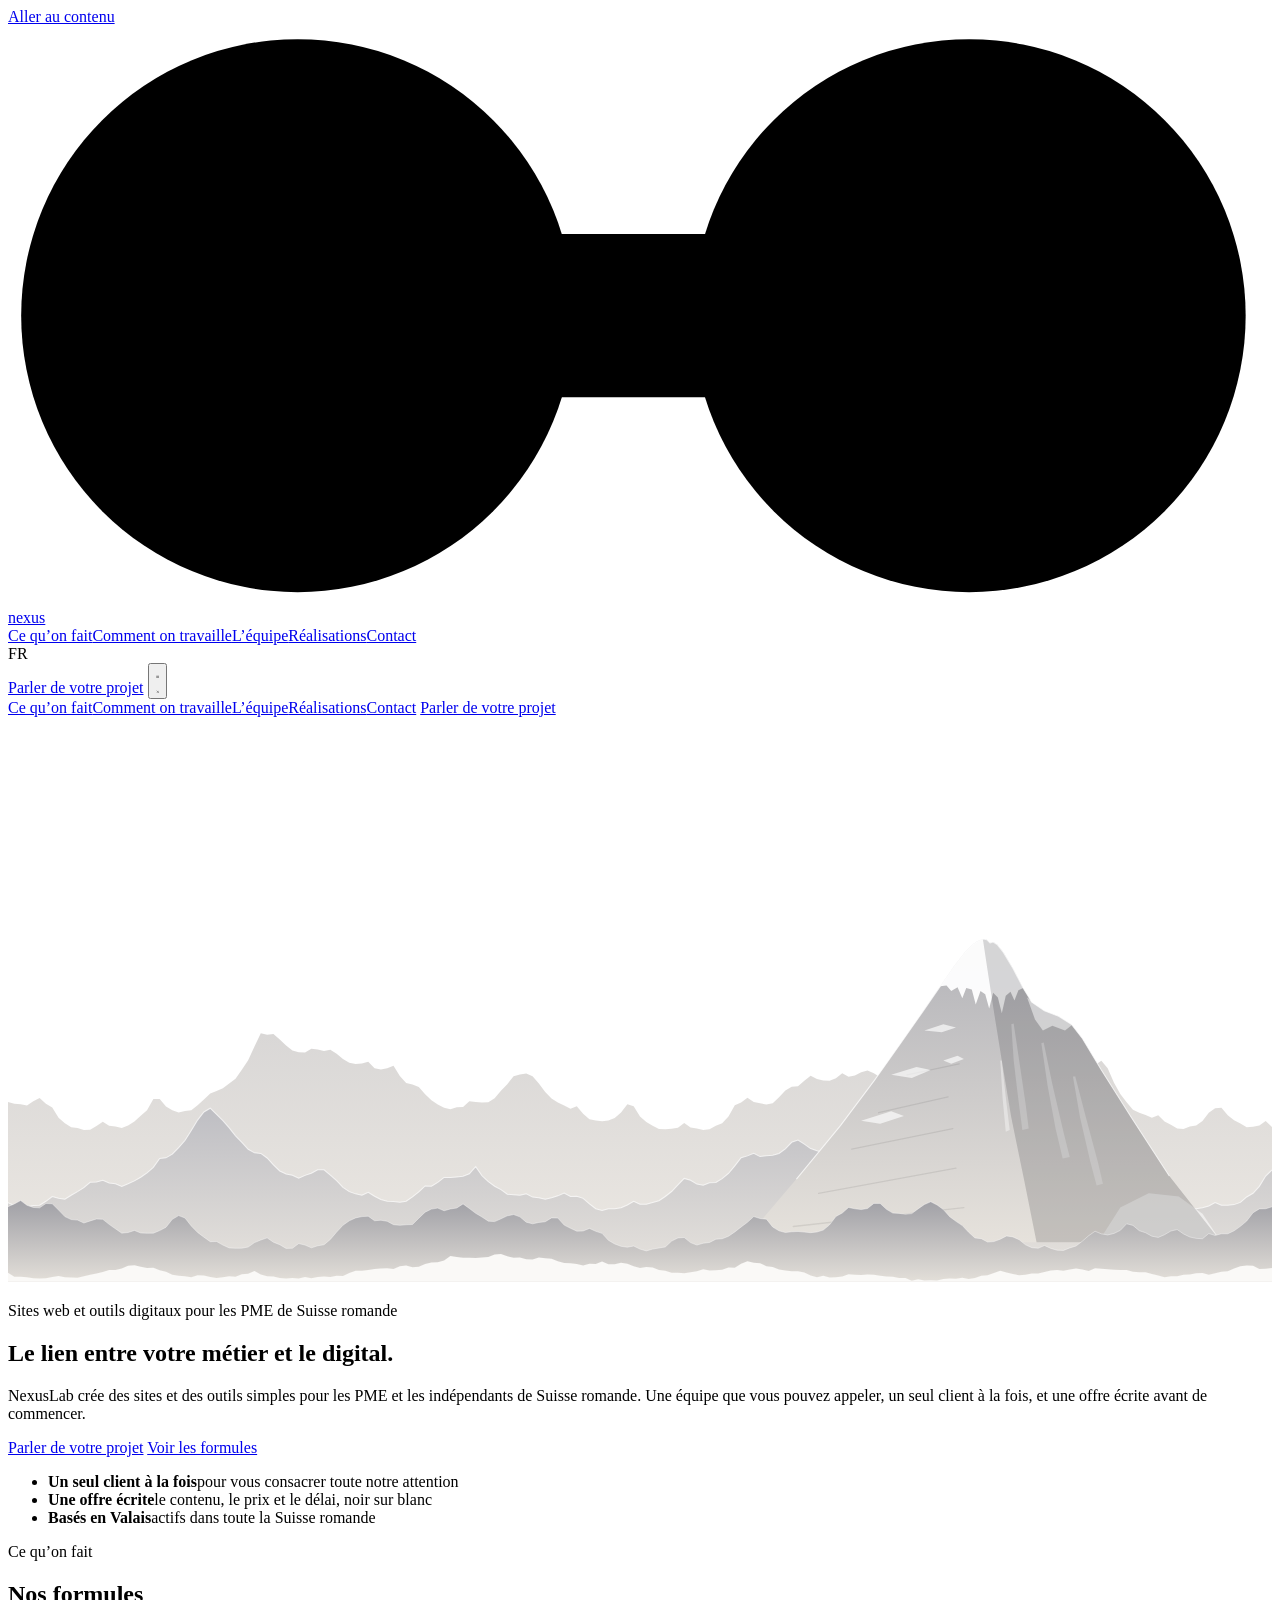
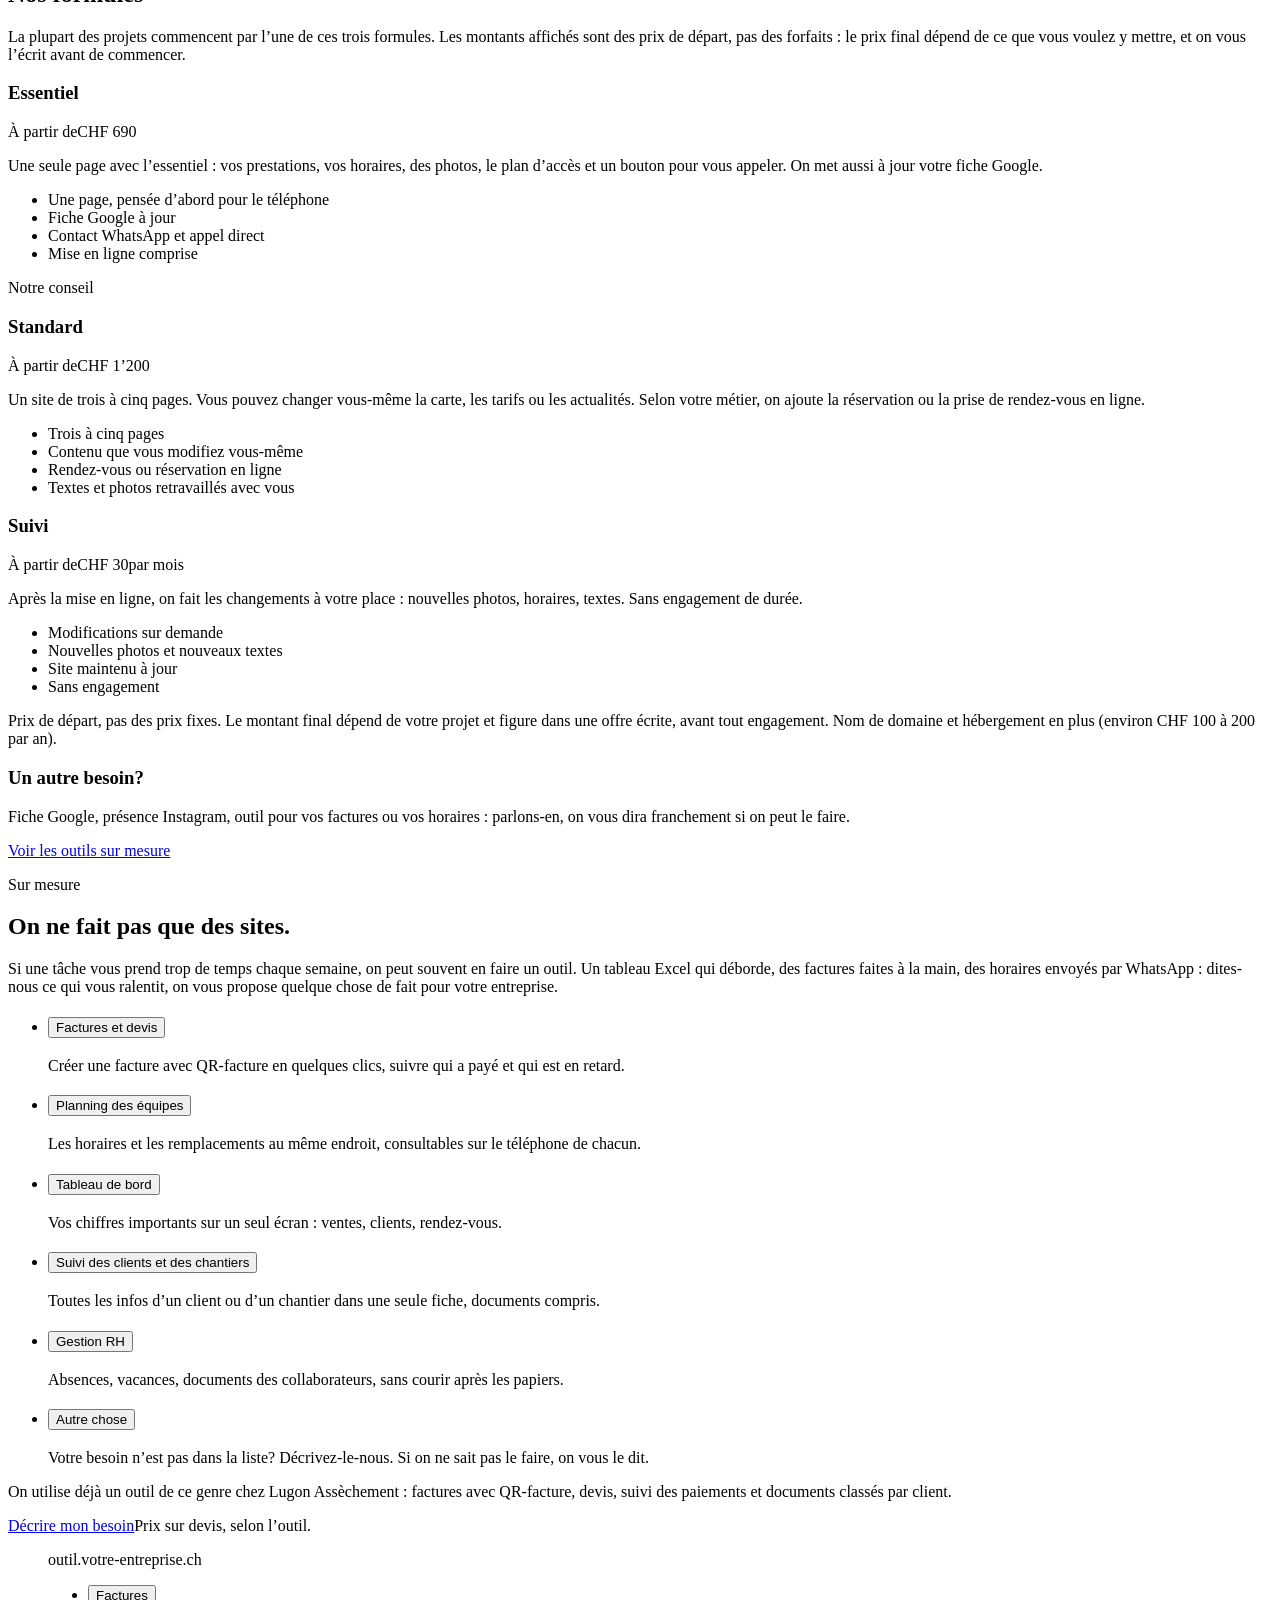
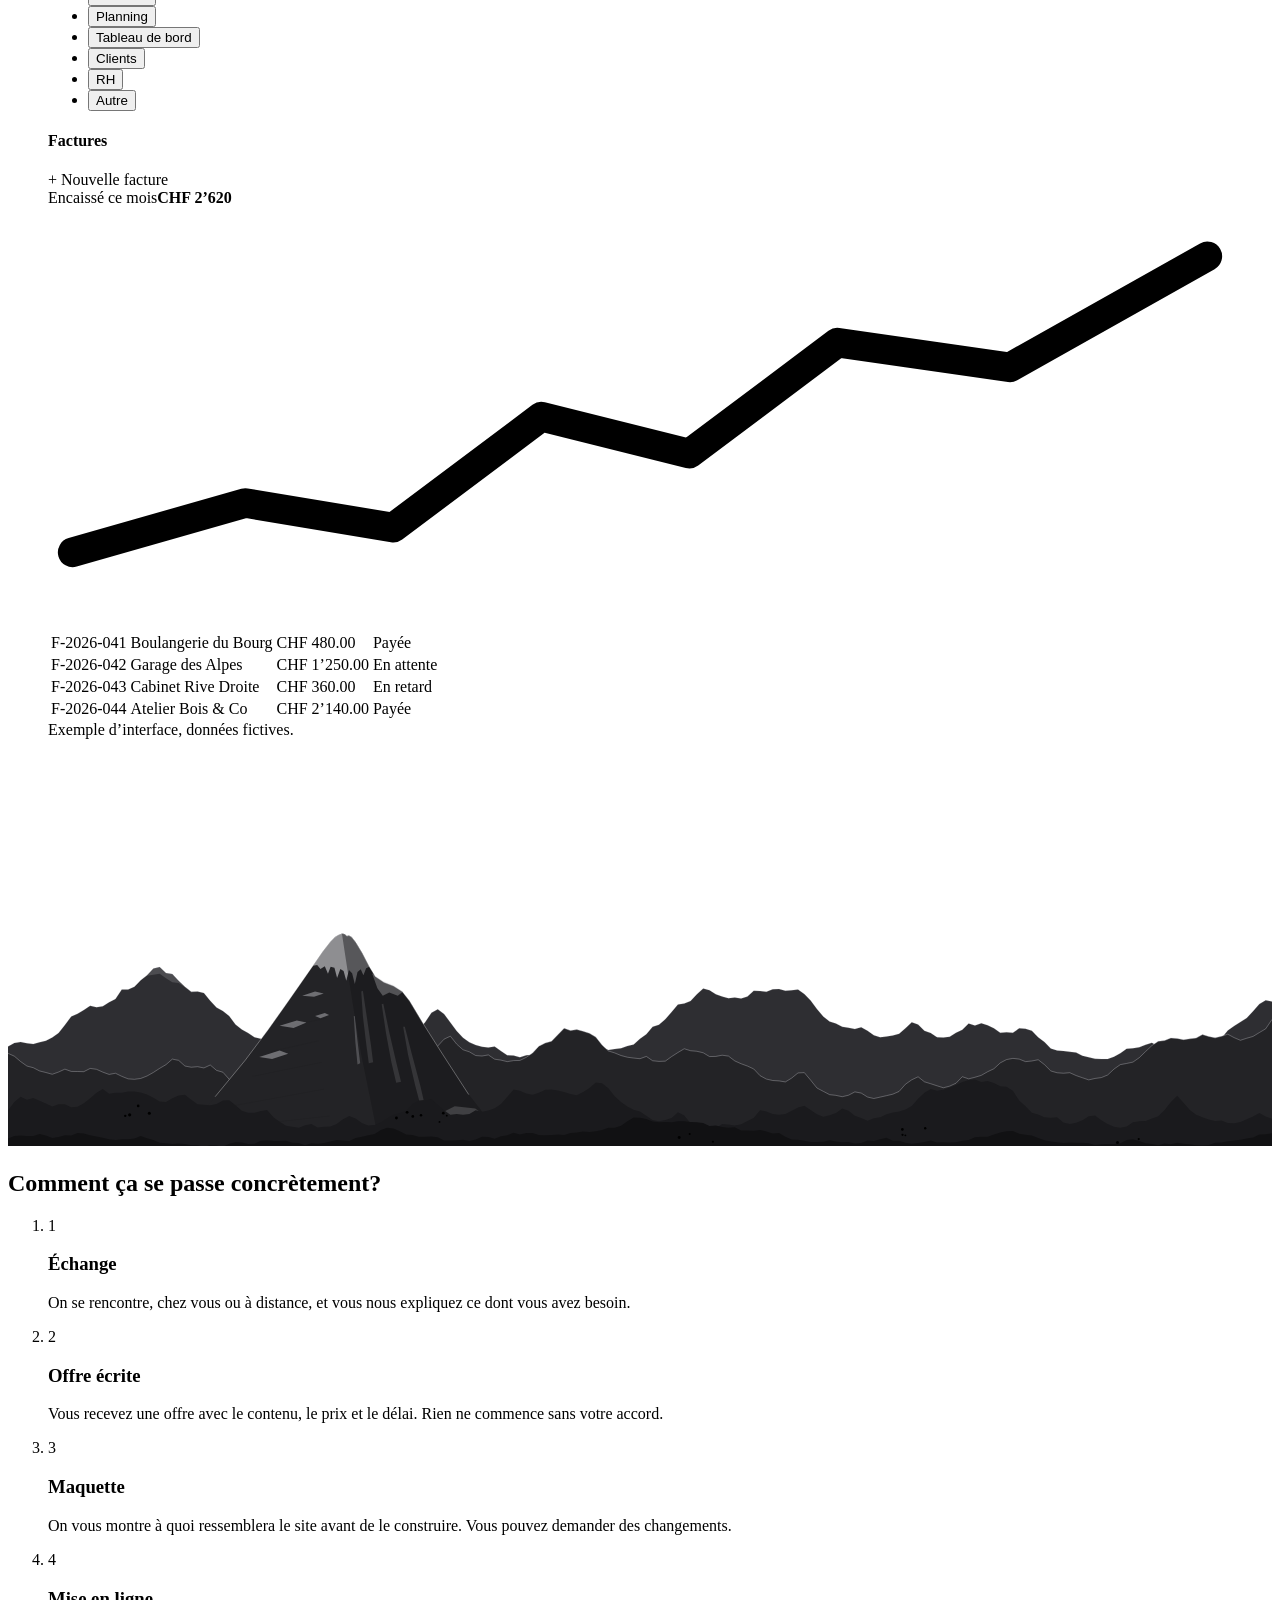
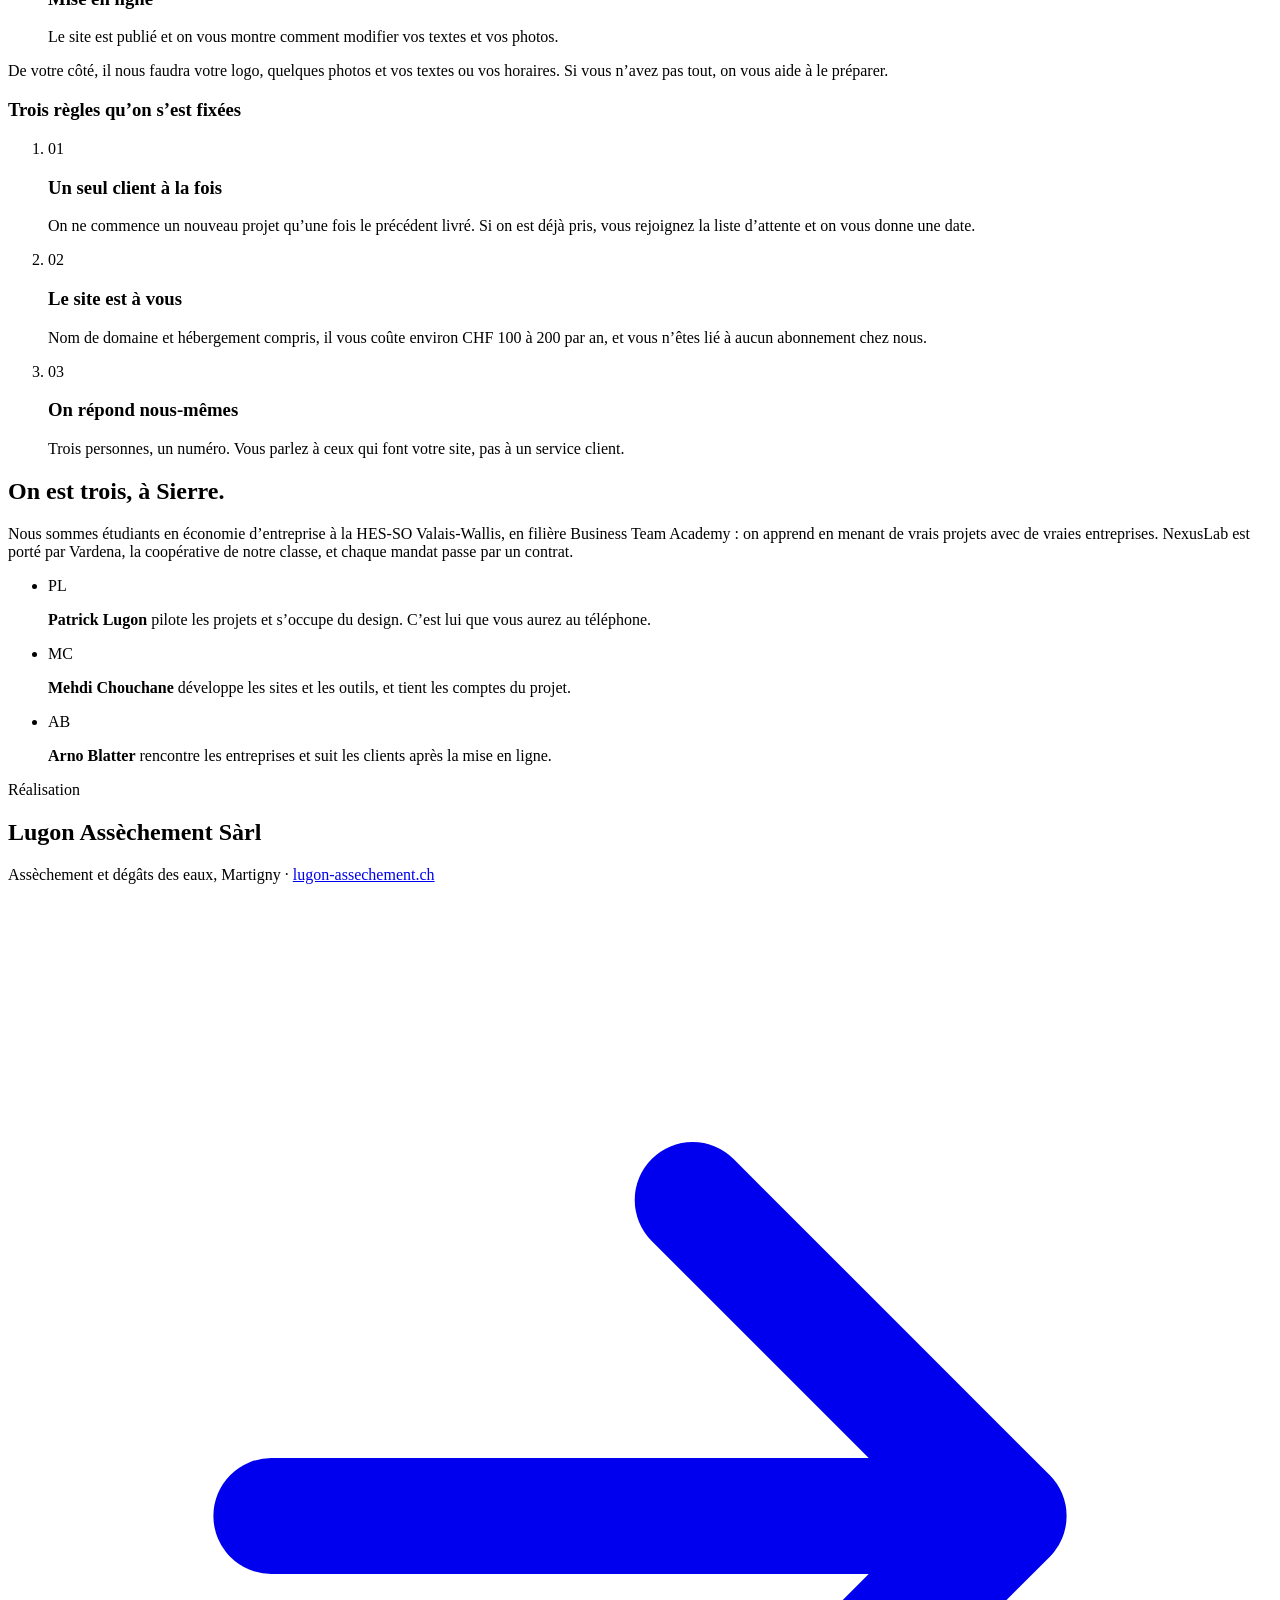
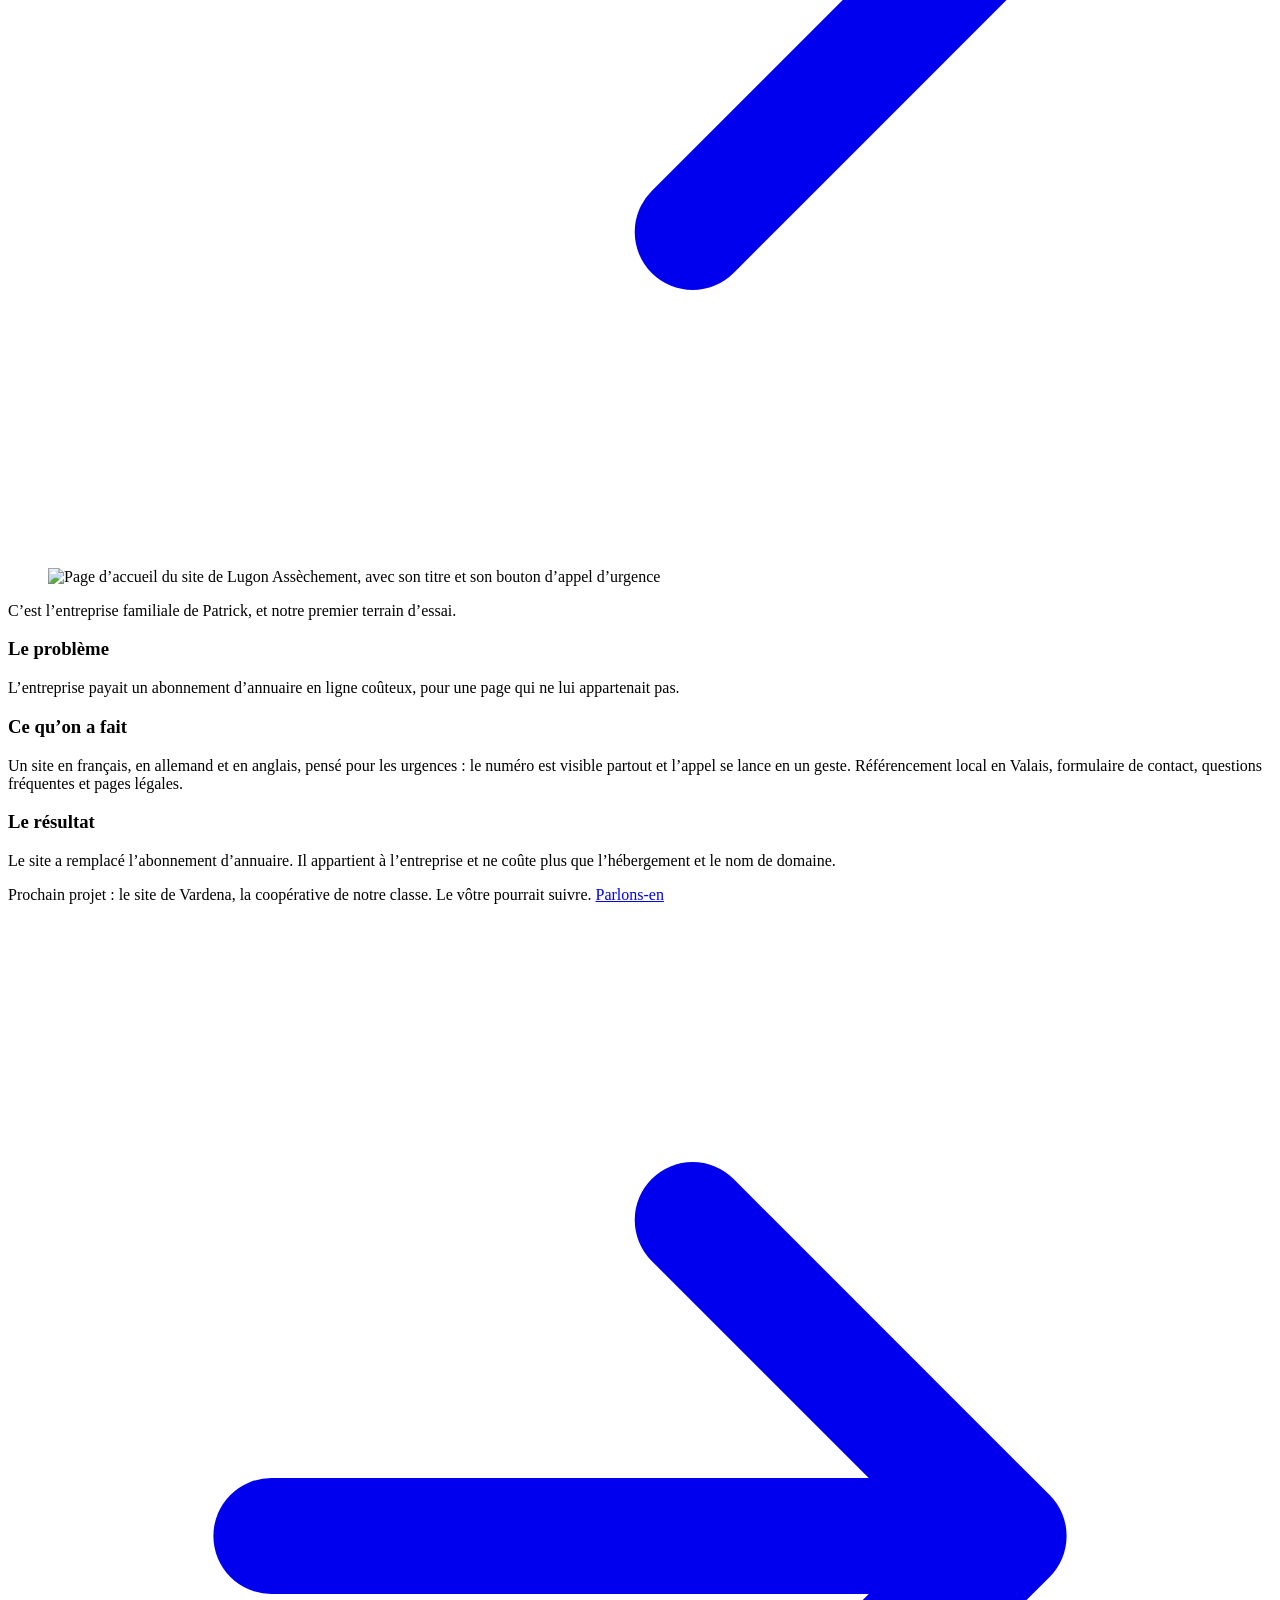
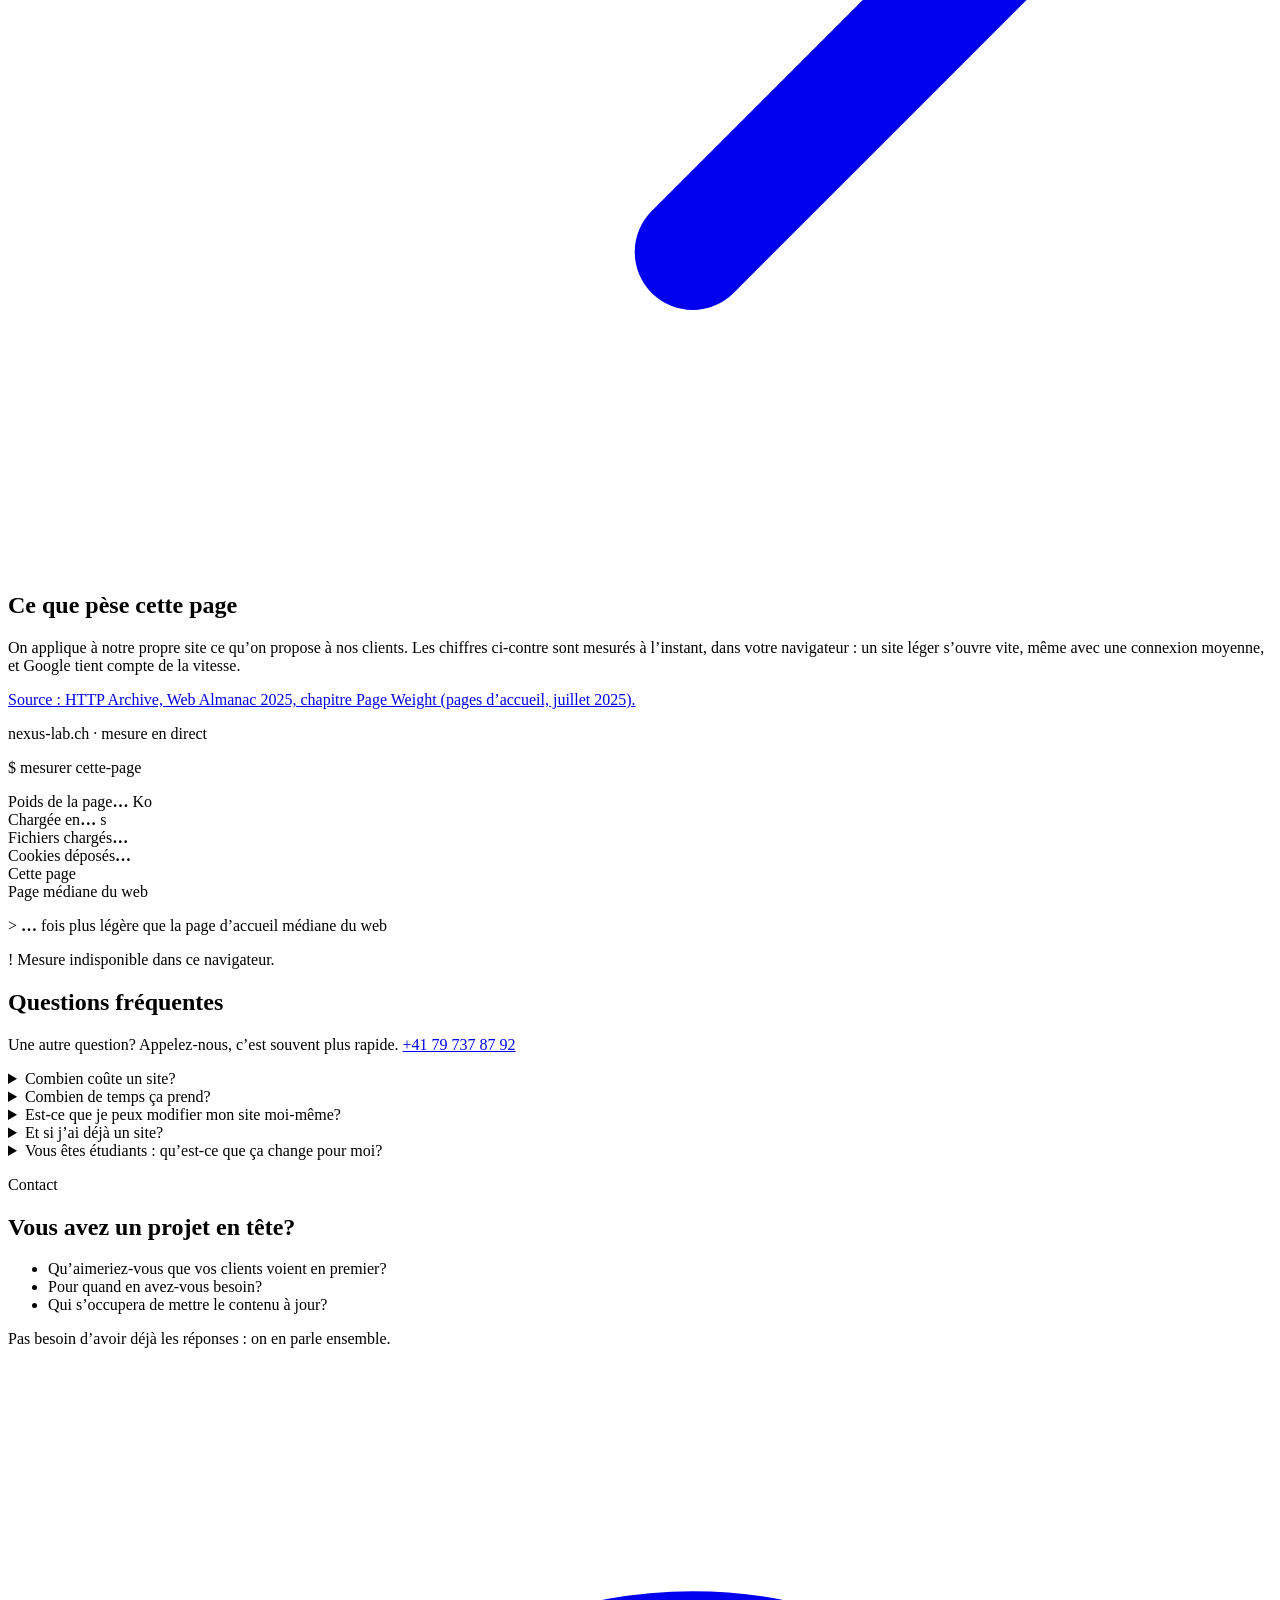
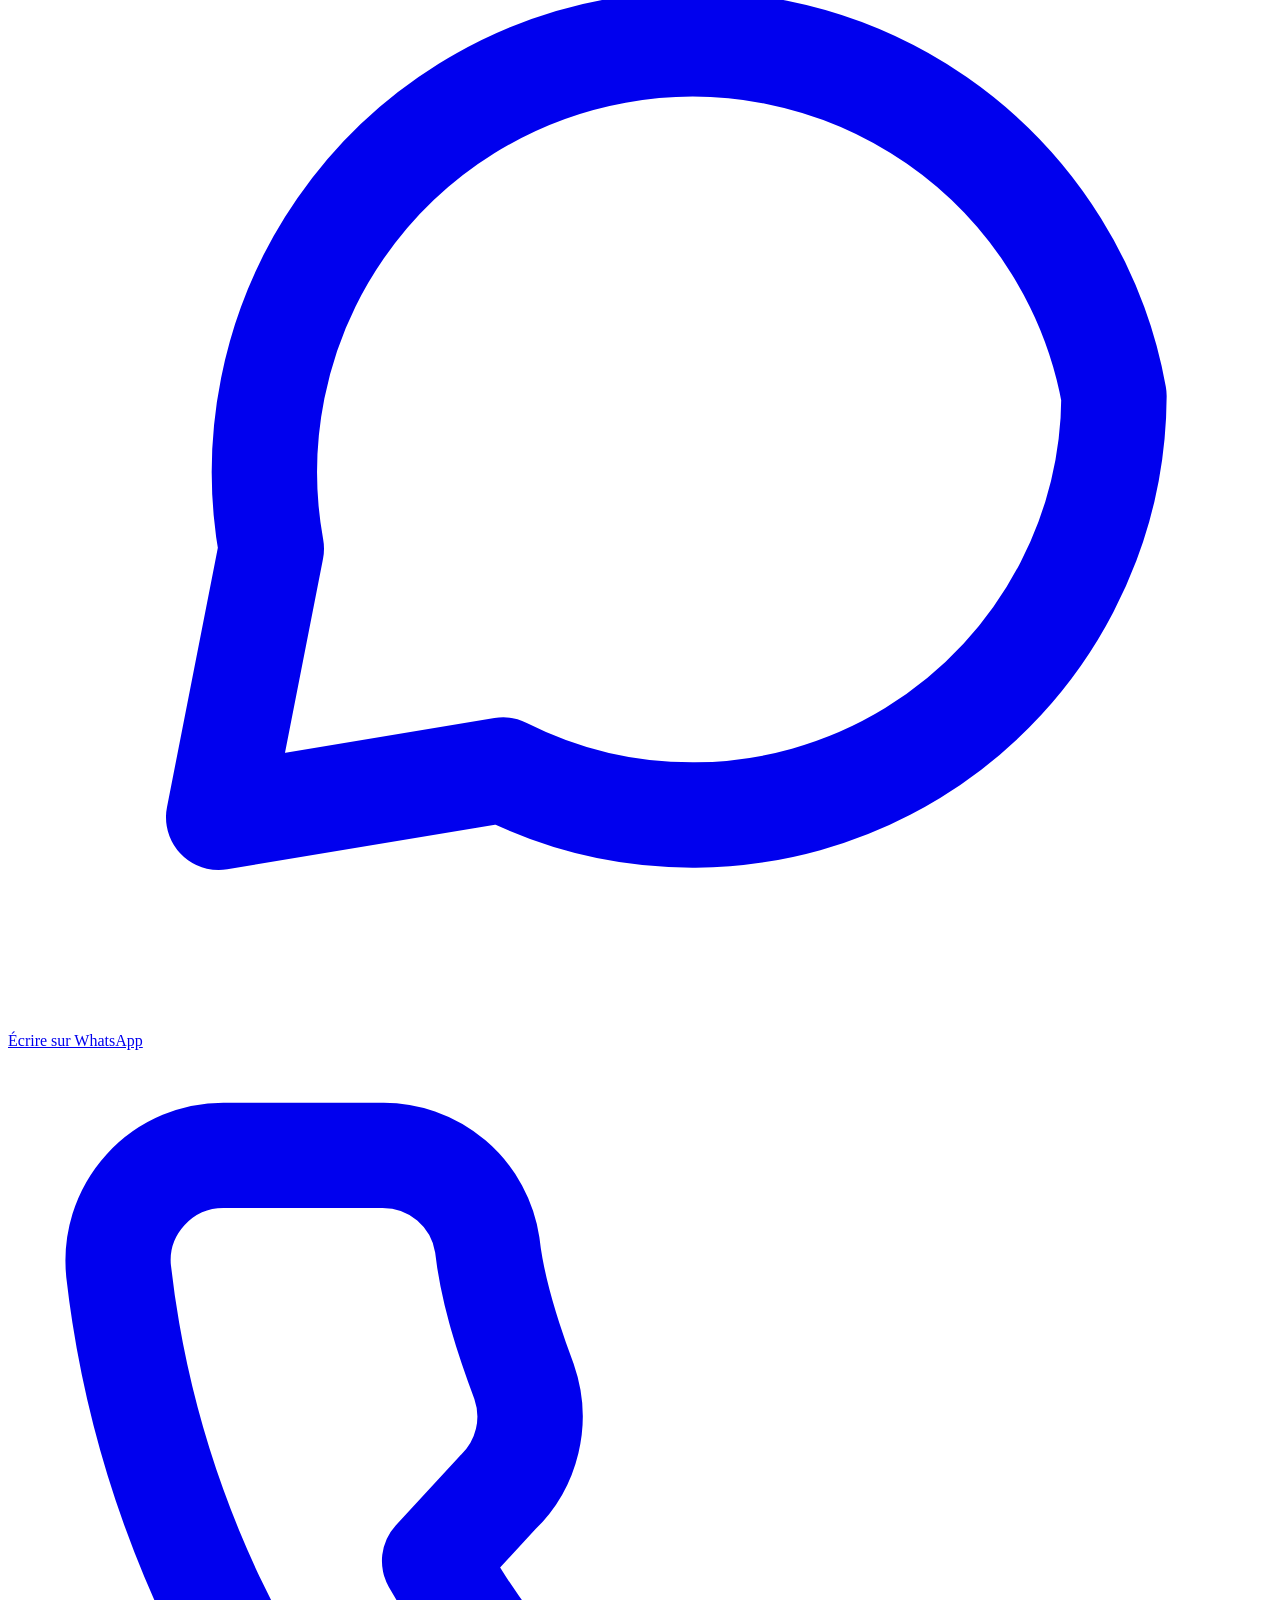
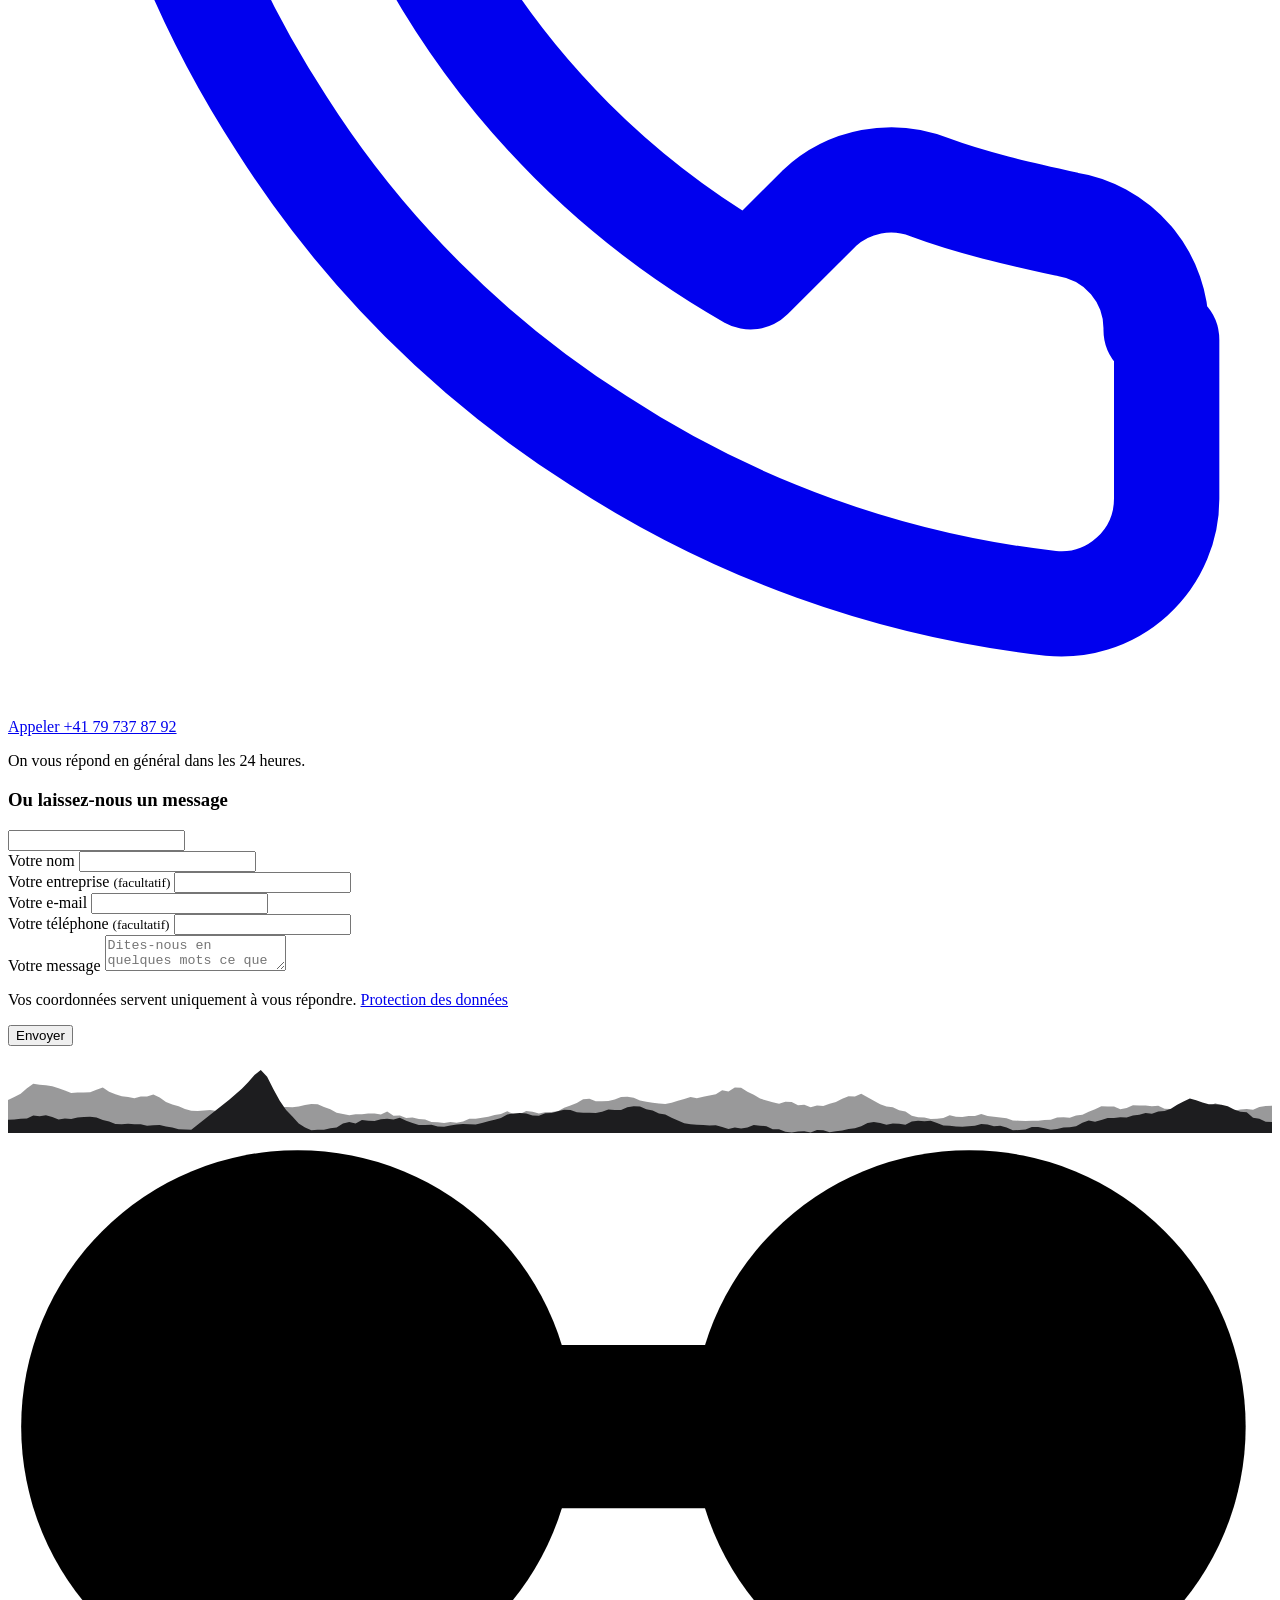
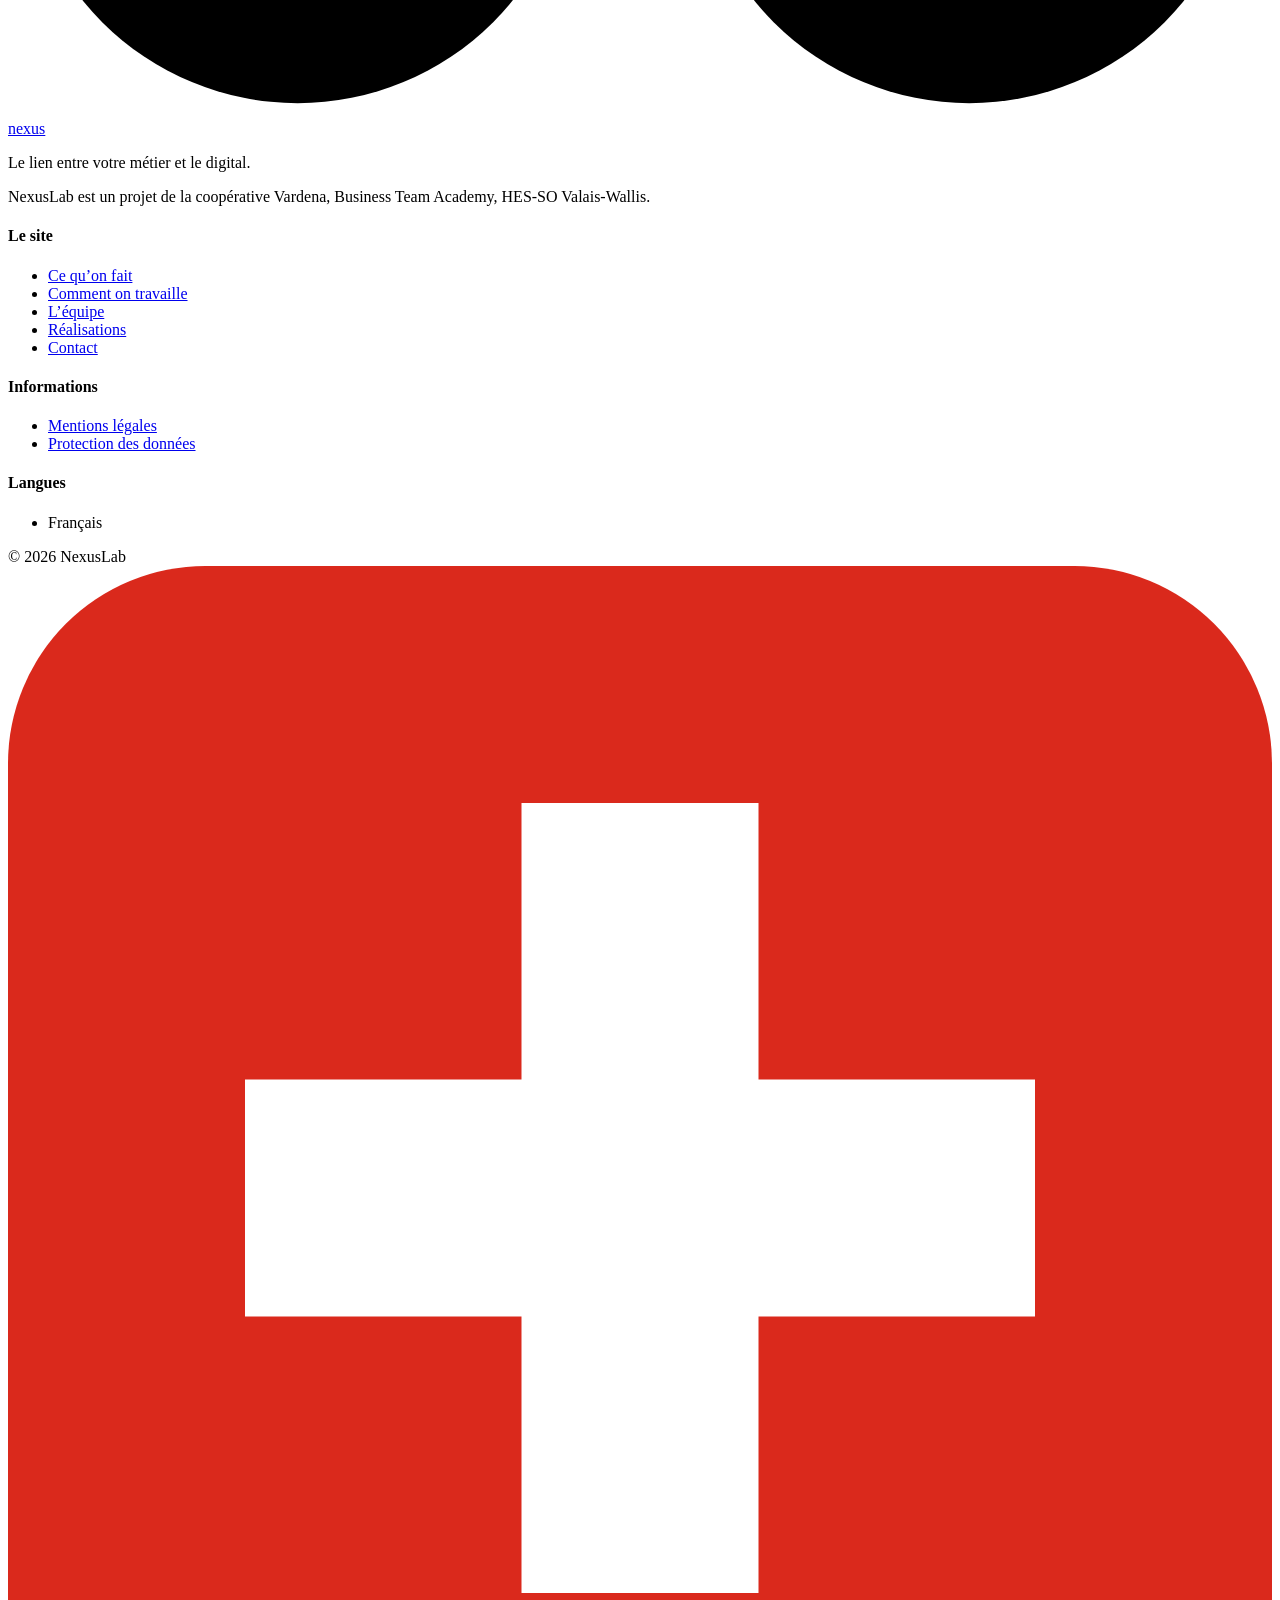
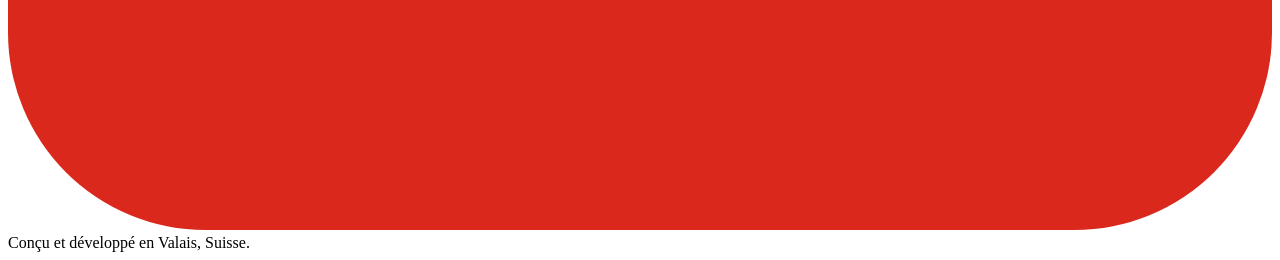
==== commit fed8e004: "Charte anthracite, ciel, signaux et ondes" ====
--- a/site/index.html
+++ b/site/index.html
@@ -8,7 +8,7 @@
 <link rel="canonical" href="https://nexus-lab.ch/">
 <link rel="alternate" hreflang="fr" href="https://nexus-lab.ch/">
 <link rel="alternate" hreflang="x-default" href="https://nexus-lab.ch/">
-<meta name="theme-color" content="#F6F2EC">
+<meta name="theme-color" content="#FAF9F7">
 <meta property="og:type" content="website">
 <meta property="og:site_name" content="NexusLab">
 <meta property="og:locale" content="fr_CH">
@@ -26,7 +26,7 @@
 <link rel="apple-touch-icon" sizes="180x180" href="/apple-touch-icon.png?v=2">
 <link rel="manifest" href="/site.webmanifest">
 <link rel="preload" href="/assets/fonts/manrope-latin.woff2" as="font" type="font/woff2" crossorigin>
-<link rel="stylesheet" href="/assets/css/style.css?v=14d9cf29f9">
+<link rel="stylesheet" href="/assets/css/style.css?v=59320fb932">
 <script type="application/ld+json">{"@context":"https://schema.org","@graph":[{"@type":"ProfessionalService","@id":"https://nexus-lab.ch/#organisation","name":"NexusLab","url":"https://nexus-lab.ch/","logo":"https://nexus-lab.ch/favicon-512x512.png","image":"https://nexus-lab.ch/assets/img/og-image.png","description":"NexusLab crée des sites web simples et des outils digitaux pour les PME et les indépendants de Suisse romande. Une équipe basée en Valais, un seul client à la fois, une offre écrite avant de commencer. Formules à partir de CHF 690.","slogan":"Le lien entre votre métier et le digital.","telephone":"+41797378792","priceRange":"CHF 690+","areaServed":[{"@type":"AdministrativeArea","name":"Valais"},{"@type":"AdministrativeArea","name":"Suisse romande"}],"address":{"@type":"PostalAddress","addressRegion":"Valais","addressCountry":"CH"},"member":[{"@type":"Person","name":"Patrick Lugon","jobTitle":"Chef de projet et direction artistique"},{"@type":"Person","name":"Mehdi Chouchane","jobTitle":"Création et développement"},{"@type":"Person","name":"Arno Blatter","jobTitle":"Relation client et suivi"}]},{"@type":"WebSite","@id":"https://nexus-lab.ch/#site","url":"https://nexus-lab.ch/","name":"NexusLab","inLanguage":"fr-CH","publisher":{"@id":"https://nexus-lab.ch/#organisation"}},{"@type":"FAQPage","mainEntity":[{"@type":"Question","name":"Combien coûte un site?","acceptedAnswer":{"@type":"Answer","text":"Un site d’une page coûte à partir de CHF 690, un site complet à partir de CHF 1’200. Le prix exact dépend de ce que vous voulez y mettre, et il est écrit avant de commencer. Le nom de domaine et l’hébergement coûtent en plus environ CHF 100 à 200 par an."}},{"@type":"Question","name":"Combien de temps ça prend?","acceptedAnswer":{"@type":"Answer","text":"En général, trois à six semaines entre notre premier échange et la mise en ligne, selon la formule et le temps qu’il vous faut pour nous transmettre vos contenus."}},{"@type":"Question","name":"Est-ce que je peux modifier mon site moi-même?","acceptedAnswer":{"@type":"Answer","text":"Oui, avec la formule Standard, pour la carte, les tarifs ou les actualités. Si vous préférez ne pas y toucher, la formule Suivi s’en charge."}},{"@type":"Question","name":"Et si j’ai déjà un site?","acceptedAnswer":{"@type":"Answer","text":"On regarde ce qui existe avec vous. Parfois quelques corrections suffisent, parfois il vaut mieux repartir de zéro. On vous le dit avant de proposer quoi que ce soit."}},{"@type":"Question","name":"Vous êtes étudiants : qu’est-ce que ça change pour moi?","acceptedAnswer":{"@type":"Answer","text":"Des prix accessibles et une équipe disponible. Chaque mandat passe par un contrat et l’école suit nos projets. Et vous aidez trois jeunes à apprendre leur métier avec de vrais clients."}}]}]}</script>
 </head>
 <body>
@@ -62,7 +62,7 @@
   <section class="hero" aria-labelledby="hero-title">
     <canvas class="hero-canvas" aria-hidden="true"></canvas>
     <div class="hero-veil" aria-hidden="true"></div>
-    <svg class="hero-alps" viewBox="0 0 1600 520" preserveAspectRatio="xMidYMax meet" aria-hidden="true" focusable="false"><defs><linearGradient id="alps-g1" x1="0" y1="0" x2="0" y2="1"><stop offset="0" stop-color="#D9D7D6"/><stop offset="1" stop-color="#EEEAE4"/></linearGradient><linearGradient id="alps-g2" x1="0" y1="0" x2="0" y2="1"><stop offset="0" stop-color="#B9BFCB"/><stop offset="1" stop-color="#E9E5DF"/></linearGradient><linearGradient id="alps-g3" x1="0" y1="0" x2="0" y2="1"><stop offset="0" stop-color="#98A1B3"/><stop offset="1" stop-color="#E3DFD9"/></linearGradient></defs><g class="alps-layer" data-depth="0.25"><path d="M0 520 L0 292.3 L8 294.5 L16 295.3 L24 296.7 L32 291.6 L40 287.2 L48 294.5 L56 299.4 L64 312.4 L72 319.2 L80 324.4 L88 325.3 L96 327.9 L104 327.5 L112 322.7 L120 317.4 L128 322.6 L136 323.3 L144 325.2 L152 322.1 L160 317.1 L168 309.9 L176 303.0 L184 288.5 L192 288.7 L200 298.1 L208 302.8 L216 305.6 L224 303.8 L232 302.9 L240 296.5 L248 289.3 L256 281.6 L264 278.5 L272 275.1 L280 269.0 L288 263.1 L296 251.5 L304 239.6 L312 222.2 L320 205.5 L328 207.3 L336 206.3 L344 213.3 L352 220.8 L360 227.3 L368 229.5 L376 229.7 L384 225.0 L392 226.1 L400 228.0 L408 226.2 L416 231.3 L424 237.9 L432 242.8 L440 244.3 L448 243.8 L456 241.3 L464 249.6 L472 251.4 L480 249.7 L488 246.6 L496 259.6 L504 268.2 L512 270.1 L520 273.4 L528 282.6 L536 290.1 L544 295.5 L552 299.6 L560 301.5 L568 299.0 L576 298.6 L584 291.3 L592 292.3 L600 293.0 L608 292.7 L616 287.6 L624 278.2 L632 269.9 L640 259.9 L648 257.5 L656 256.3 L664 259.7 L672 268.9 L680 279.7 L688 288.1 L696 292.9 L704 296.8 L712 300.9 L720 297.7 L728 307.4 L736 314.1 L744 315.9 L752 316.8 L760 315.7 L768 312.6 L776 305.7 L784 295.2 L792 297.7 L800 310.7 L808 317.6 L816 322.6 L824 326.7 L832 326.9 L840 326.4 L848 325.0 L856 318.9 L864 324.7 L872 326.0 L880 327.9 L888 327.0 L896 322.4 L904 319.2 L912 310.7 L920 296.5 L928 293.1 L936 287.1 L944 292.4 L952 294.0 L960 295.7 L968 294.0 L976 286.5 L984 277.7 L992 273.0 L1000 272.5 L1008 265.6 L1016 259.3 L1024 263.2 L1032 265.1 L1040 265.6 L1048 262.2 L1056 256.1 L1064 260.3 L1072 258.8 L1080 254.8 L1088 252.5 L1096 256.0 L1104 261.2 L1112 261.6 L1120 256.1 L1128 258.0 L1136 262.8 L1144 260.4 L1152 257.3 L1160 254.0 L1168 249.9 L1176 240.9 L1184 231.7 L1192 223.6 L1200 227.0 L1208 230.4 L1216 233.0 L1224 229.9 L1232 227.9 L1240 231.8 L1248 238.8 L1256 239.9 L1264 252.1 L1272 261.1 L1280 267.9 L1288 269.6 L1296 272.9 L1304 272.4 L1312 267.1 L1320 261.2 L1328 262.7 L1336 264.0 L1344 262.7 L1352 256.4 L1360 248.6 L1368 244.0 L1376 245.7 L1384 240.3 L1392 249.6 L1400 268.0 L1408 282.2 L1416 292.7 L1424 302.3 L1432 305.9 L1440 309.0 L1448 312.3 L1456 309.2 L1464 317.2 L1472 321.3 L1480 326.0 L1488 326.5 L1496 323.4 L1504 322.2 L1512 316.3 L1520 306.0 L1528 300.4 L1536 299.6 L1544 309.1 L1552 315.4 L1560 319.6 L1568 324.3 L1576 323.6 L1584 322.2 L1592 316.4 L1600 324.2 L1600 520 Z" fill="url(#alps-g1)"/><path d="M0 292.3 L8 294.5 L16 295.3 L24 296.7 L32 291.6 L40 287.2 L48 294.5 L56 299.4 L64 312.4 L72 319.2 L80 324.4 L88 325.3 L96 327.9 L104 327.5 L112 322.7 L120 317.4 L128 322.6 L136 323.3 L144 325.2 L152 322.1 L160 317.1 L168 309.9 L176 303.0 L184 288.5 L192 288.7 L200 298.1 L208 302.8 L216 305.6 L224 303.8 L232 302.9 L240 296.5 L248 289.3 L256 281.6 L264 278.5 L272 275.1 L280 269.0 L288 263.1 L296 251.5 L304 239.6 L312 222.2 L320 205.5 L328 207.3 L336 206.3 L344 213.3 L352 220.8 L360 227.3 L368 229.5 L376 229.7 L384 225.0 L392 226.1 L400 228.0 L408 226.2 L416 231.3 L424 237.9 L432 242.8 L440 244.3 L448 243.8 L456 241.3 L464 249.6 L472 251.4 L480 249.7 L488 246.6 L496 259.6 L504 268.2 L512 270.1 L520 273.4 L528 282.6 L536 290.1 L544 295.5 L552 299.6 L560 301.5 L568 299.0 L576 298.6 L584 291.3 L592 292.3 L600 293.0 L608 292.7 L616 287.6 L624 278.2 L632 269.9 L640 259.9 L648 257.5 L656 256.3 L664 259.7 L672 268.9 L680 279.7 L688 288.1 L696 292.9 L704 296.8 L712 300.9 L720 297.7 L728 307.4 L736 314.1 L744 315.9 L752 316.8 L760 315.7 L768 312.6 L776 305.7 L784 295.2 L792 297.7 L800 310.7 L808 317.6 L816 322.6 L824 326.7 L832 326.9 L840 326.4 L848 325.0 L856 318.9 L864 324.7 L872 326.0 L880 327.9 L888 327.0 L896 322.4 L904 319.2 L912 310.7 L920 296.5 L928 293.1 L936 287.1 L944 292.4 L952 294.0 L960 295.7 L968 294.0 L976 286.5 L984 277.7 L992 273.0 L1000 272.5 L1008 265.6 L1016 259.3 L1024 263.2 L1032 265.1 L1040 265.6 L1048 262.2 L1056 256.1 L1064 260.3 L1072 258.8 L1080 254.8 L1088 252.5 L1096 256.0 L1104 261.2 L1112 261.6 L1120 256.1 L1128 258.0 L1136 262.8 L1144 260.4 L1152 257.3 L1160 254.0 L1168 249.9 L1176 240.9 L1184 231.7 L1192 223.6 L1200 227.0 L1208 230.4 L1216 233.0 L1224 229.9 L1232 227.9 L1240 231.8 L1248 238.8 L1256 239.9 L1264 252.1 L1272 261.1 L1280 267.9 L1288 269.6 L1296 272.9 L1304 272.4 L1312 267.1 L1320 261.2 L1328 262.7 L1336 264.0 L1344 262.7 L1352 256.4 L1360 248.6 L1368 244.0 L1376 245.7 L1384 240.3 L1392 249.6 L1400 268.0 L1408 282.2 L1416 292.7 L1424 302.3 L1432 305.9 L1440 309.0 L1448 312.3 L1456 309.2 L1464 317.2 L1472 321.3 L1480 326.0 L1488 326.5 L1496 323.4 L1504 322.2 L1512 316.3 L1520 306.0 L1528 300.4 L1536 299.6 L1544 309.1 L1552 315.4 L1560 319.6 L1568 324.3 L1576 323.6 L1584 322.2 L1592 316.4 L1600 324.2 L1600 324.2 L1592 316.4 L1584 322.2 L1576 323.6 L1568 324.3 L1560 319.6 L1552 315.4 L1544 309.1 L1536 299.6 L1528 300.4 L1520 306.0 L1512 316.3 L1504 322.2 L1496 323.4 L1488 326.5 L1480 326.0 L1472 321.3 L1464 317.2 L1456 309.2 L1448 312.3 L1440 309.0 L1432 305.9 L1424 302.3 L1416 292.7 L1408 282.2 L1400 268.0 L1392 249.6 L1384 240.3 L1376 245.7 L1368 244.0 L1360 248.6 L1352 256.4 L1344 262.7 L1336 264.0 L1328 262.7 L1320 261.2 L1312 267.1 L1304 272.4 L1296 272.9 L1288 269.6 L1280 267.9 L1272 261.1 L1264 252.1 L1256 239.9 L1248 238.8 L1240 231.8 L1232 227.9 L1224 229.9 L1216 233.0 L1208 230.4 L1200 227.0 L1192 223.6 L1184 231.7 L1176 240.9 L1168 249.9 L1160 254.0 L1152 257.3 L1144 260.4 L1136 262.8 L1128 258.0 L1120 256.1 L1112 261.6 L1104 261.2 L1096 256.0 L1088 252.5 L1080 254.8 L1072 258.8 L1064 260.3 L1056 256.1 L1048 262.2 L1040 265.6 L1032 265.1 L1024 263.2 L1016 259.3 L1008 265.6 L1000 272.5 L992 273.0 L984 277.7 L976 286.5 L968 294.0 L960 295.7 L952 294.0 L944 292.4 L936 287.1 L928 293.1 L920 296.5 L912 310.7 L904 319.2 L896 322.4 L888 327.0 L880 327.9 L872 326.0 L864 324.7 L856 318.9 L848 325.0 L840 326.4 L832 326.9 L824 326.7 L816 322.6 L808 317.6 L800 310.7 L792 297.7 L784 295.2 L776 305.7 L768 312.6 L760 315.7 L752 316.8 L744 315.9 L736 314.1 L728 307.4 L720 297.7 L712 300.9 L704 296.8 L696 292.9 L688 288.1 L680 279.7 L672 268.9 L664 259.7 L656 256.3 L648 257.5 L640 259.9 L632 269.9 L624 278.2 L616 287.6 L608 292.7 L600 293.0 L592 292.3 L584 291.3 L576 298.6 L568 299.0 L560 301.5 L552 299.6 L544 295.5 L536 290.1 L528 282.6 L520 273.4 L512 270.1 L504 268.2 L496 259.6 L488 246.6 L480 249.7 L472 251.4 L464 249.6 L456 241.3 L448 243.8 L440 244.3 L432 242.8 L424 237.9 L416 231.3 L408 226.2 L400 228.0 L392 226.1 L384 225.0 L376 229.7 L368 229.5 L360 227.3 L352 220.8 L344 213.3 L336 206.3 L328 207.3 L320 205.5 L312 222.2 L304 239.6 L296 251.5 L288 263.1 L280 269.0 L272 275.1 L264 278.5 L256 281.6 L248 289.3 L240 296.5 L232 302.9 L224 303.8 L216 305.6 L208 302.8 L200 298.1 L192 288.7 L184 288.5 L176 303.0 L168 309.9 L160 317.1 L152 322.1 L144 325.2 L136 323.3 L128 322.6 L120 317.4 L112 322.7 L104 327.5 L96 327.9 L88 325.3 L80 324.4 L72 319.2 L64 312.4 L56 299.4 L48 294.5 L40 287.2 L32 291.6 L24 296.7 L16 295.3 L8 294.5 L0 292.3 Z" fill="#FFFFFF" fill-opacity="0.85"/></g><g class="alps-layer" data-depth="0.5"><path d="M0 520 L0 420.0 L8 423.3 L16 423.9 L24 425.4 L32 423.4 L40 423.0 L48 418.1 L56 412.0 L64 414.1 L72 415.4 L80 410.4 L88 405.8 L96 400.8 L104 394.0 L112 393.6 L120 391.6 L128 394.8 L136 395.9 L144 399.4 L152 396.0 L160 392.3 L168 387.7 L176 382.1 L184 375.1 L192 363.8 L200 363.1 L208 358.5 L216 350.2 L224 341.2 L232 328.5 L240 315.3 L248 305.0 L256 300.3 L264 308.1 L272 315.9 L280 325.1 L288 335.2 L296 343.5 L304 352.3 L312 356.8 L320 357.5 L328 363.3 L336 372.1 L344 379.7 L352 383.6 L360 385.1 L368 388.8 L376 385.3 L384 382.6 L392 378.1 L400 378.2 L408 384.9 L416 391.9 L424 400.4 L432 405.9 L440 408.7 L448 410.5 L456 406.7 L464 411.7 L472 415.9 L480 418.1 L488 418.4 L496 419.2 L504 418.0 L512 412.6 L520 406.3 L528 398.7 L536 399.1 L544 394.2 L552 387.9 L560 388.0 L568 387.3 L576 386.5 L584 383.2 L592 374.2 L600 385.8 L608 393.3 L616 399.1 L624 403.3 L632 409.2 L640 409.7 L648 410.5 L656 408.7 L664 412.8 L672 413.7 L680 415.4 L688 413.7 L696 411.2 L704 407.6 L712 412.1 L720 411.8 L728 414.4 L736 421.4 L744 427.5 L752 429.7 L760 427.6 L768 427.5 L776 426.2 L784 422.8 L792 418.2 L800 421.7 L808 421.8 L816 419.5 L824 417.3 L832 412.0 L840 405.7 L848 397.3 L856 389.1 L864 391.4 L872 396.3 L880 397.9 L888 394.7 L896 394.3 L904 389.4 L912 382.9 L920 373.3 L928 363.0 L936 360.6 L944 357.3 L952 361.5 L960 360.5 L968 359.9 L976 357.6 L984 351.7 L992 343.4 L1000 340.6 L1008 345.7 L1016 351.4 L1024 354.2 L1032 356.3 L1040 354.6 L1048 354.1 L1056 347.3 L1064 345.0 L1072 353.7 L1080 360.2 L1088 364.7 L1096 367.4 L1104 372.2 L1112 373.2 L1120 369.4 L1128 366.5 L1136 368.9 L1144 369.8 L1152 369.3 L1160 377.1 L1168 385.6 L1176 388.2 L1184 389.6 L1192 391.4 L1200 395.2 L1208 398.4 L1216 401.5 L1224 399.9 L1232 400.6 L1240 400.0 L1248 395.6 L1256 388.1 L1264 382.2 L1272 381.2 L1280 376.1 L1288 370.9 L1296 367.3 L1304 371.6 L1312 379.1 L1320 384.7 L1328 390.7 L1336 402.6 L1344 410.3 L1352 415.6 L1360 419.2 L1368 421.5 L1376 421.1 L1384 421.3 L1392 417.6 L1400 419.6 L1408 422.8 L1416 424.1 L1424 422.3 L1432 420.4 L1440 416.5 L1448 407.9 L1456 407.3 L1464 411.5 L1472 419.6 L1480 423.2 L1488 425.8 L1496 427.3 L1504 427.6 L1512 426.3 L1520 424.1 L1528 419.6 L1536 423.0 L1544 423.0 L1552 422.3 L1560 419.5 L1568 412.6 L1576 407.9 L1584 399.2 L1592 386.2 L1600 378.4 L1600 520 Z" fill="url(#alps-g2)"/><path d="M0 420.0 L8 423.3 L16 423.9 L24 425.4 L32 423.4 L40 423.0 L48 418.1 L56 412.0 L64 414.1 L72 415.4 L80 410.4 L88 405.8 L96 400.8 L104 394.0 L112 393.6 L120 391.6 L128 394.8 L136 395.9 L144 399.4 L152 396.0 L160 392.3 L168 387.7 L176 382.1 L184 375.1 L192 363.8 L200 363.1 L208 358.5 L216 350.2 L224 341.2 L232 328.5 L240 315.3 L248 305.0 L256 300.3 L264 308.1 L272 315.9 L280 325.1 L288 335.2 L296 343.5 L304 352.3 L312 356.8 L320 357.5 L328 363.3 L336 372.1 L344 379.7 L352 383.6 L360 385.1 L368 388.8 L376 385.3 L384 382.6 L392 378.1 L400 378.2 L408 384.9 L416 391.9 L424 400.4 L432 405.9 L440 408.7 L448 410.5 L456 406.7 L464 411.7 L472 415.9 L480 418.1 L488 418.4 L496 419.2 L504 418.0 L512 412.6 L520 406.3 L528 398.7 L536 399.1 L544 394.2 L552 387.9 L560 388.0 L568 387.3 L576 386.5 L584 383.2 L592 374.2 L600 385.8 L608 393.3 L616 399.1 L624 403.3 L632 409.2 L640 409.7 L648 410.5 L656 408.7 L664 412.8 L672 413.7 L680 415.4 L688 413.7 L696 411.2 L704 407.6 L712 412.1 L720 411.8 L728 414.4 L736 421.4 L744 427.5 L752 429.7 L760 427.6 L768 427.5 L776 426.2 L784 422.8 L792 418.2 L800 421.7 L808 421.8 L816 419.5 L824 417.3 L832 412.0 L840 405.7 L848 397.3 L856 389.1 L864 391.4 L872 396.3 L880 397.9 L888 394.7 L896 394.3 L904 389.4 L912 382.9 L920 373.3 L928 363.0 L936 360.6 L944 357.3 L952 361.5 L960 360.5 L968 359.9 L976 357.6 L984 351.7 L992 343.4 L1000 340.6 L1008 345.7 L1016 351.4 L1024 354.2 L1032 356.3 L1040 354.6 L1048 354.1 L1056 347.3 L1064 345.0 L1072 353.7 L1080 360.2 L1088 364.7 L1096 367.4 L1104 372.2 L1112 373.2 L1120 369.4 L1128 366.5 L1136 368.9 L1144 369.8 L1152 369.3 L1160 377.1 L1168 385.6 L1176 388.2 L1184 389.6 L1192 391.4 L1200 395.2 L1208 398.4 L1216 401.5 L1224 399.9 L1232 400.6 L1240 400.0 L1248 395.6 L1256 388.1 L1264 382.2 L1272 381.2 L1280 376.1 L1288 370.9 L1296 367.3 L1304 371.6 L1312 379.1 L1320 384.7 L1328 390.7 L1336 402.6 L1344 410.3 L1352 415.6 L1360 419.2 L1368 421.5 L1376 421.1 L1384 421.3 L1392 417.6 L1400 419.6 L1408 422.8 L1416 424.1 L1424 422.3 L1432 420.4 L1440 416.5 L1448 407.9 L1456 407.3 L1464 411.5 L1472 419.6 L1480 423.2 L1488 425.8 L1496 427.3 L1504 427.6 L1512 426.3 L1520 424.1 L1528 419.6 L1536 423.0 L1544 423.0 L1552 422.3 L1560 419.5 L1568 412.6 L1576 407.9 L1584 399.2 L1592 386.2 L1600 378.4 L1600 378.4 L1592 386.2 L1584 399.2 L1576 407.9 L1568 412.6 L1560 419.5 L1552 422.3 L1544 423.0 L1536 423.0 L1528 419.6 L1520 424.1 L1512 426.3 L1504 427.6 L1496 427.3 L1488 425.8 L1480 423.2 L1472 419.6 L1464 411.5 L1456 407.3 L1448 407.9 L1440 416.5 L1432 420.4 L1424 422.3 L1416 424.1 L1408 422.8 L1400 419.6 L1392 417.6 L1384 421.3 L1376 421.1 L1368 421.5 L1360 419.2 L1352 415.6 L1344 410.3 L1336 402.6 L1328 390.7 L1320 384.7 L1312 379.1 L1304 371.6 L1296 367.3 L1288 370.9 L1280 376.1 L1272 381.2 L1264 382.2 L1256 388.1 L1248 395.6 L1240 400.0 L1232 400.6 L1224 399.9 L1216 401.5 L1208 398.4 L1200 395.2 L1192 391.4 L1184 389.6 L1176 388.2 L1168 385.6 L1160 377.1 L1152 369.3 L1144 369.8 L1136 368.9 L1128 366.5 L1120 369.4 L1112 373.2 L1104 372.2 L1096 367.4 L1088 364.7 L1080 360.2 L1072 353.7 L1064 345.0 L1056 347.3 L1048 354.1 L1040 354.6 L1032 356.3 L1024 354.2 L1016 351.4 L1008 345.7 L1000 340.6 L992 343.4 L984 351.7 L976 357.6 L968 359.9 L960 360.5 L952 361.5 L944 357.3 L936 360.6 L928 363.0 L920 373.3 L912 382.9 L904 389.4 L896 394.3 L888 394.7 L880 397.9 L872 396.3 L864 391.4 L856 389.1 L848 397.3 L840 405.7 L832 412.0 L824 417.3 L816 419.5 L808 421.8 L800 421.7 L792 418.2 L784 422.8 L776 426.2 L768 427.5 L760 427.6 L752 429.7 L744 427.5 L736 421.4 L728 414.4 L720 411.8 L712 412.1 L704 407.6 L696 411.2 L688 413.7 L680 415.4 L672 413.7 L664 412.8 L656 408.7 L648 410.5 L640 409.7 L632 409.2 L624 403.3 L616 399.1 L608 393.3 L600 385.8 L592 374.2 L584 383.2 L576 386.5 L568 387.3 L560 388.0 L552 387.9 L544 394.2 L536 399.1 L528 398.7 L520 406.3 L512 412.6 L504 418.0 L496 419.2 L488 418.4 L480 418.1 L472 415.9 L464 411.7 L456 406.7 L448 410.5 L440 408.7 L432 405.9 L424 400.4 L416 391.9 L408 384.9 L400 378.2 L392 378.1 L384 382.6 L376 385.3 L368 388.8 L360 385.1 L352 383.6 L344 379.7 L336 372.1 L328 363.3 L320 357.5 L312 356.8 L304 352.3 L296 343.5 L288 335.2 L280 325.1 L272 315.9 L264 308.1 L256 300.3 L248 305.0 L240 315.3 L232 328.5 L224 341.2 L216 350.2 L208 358.5 L200 363.1 L192 363.8 L184 375.1 L176 382.1 L168 387.7 L160 392.3 L152 396.0 L144 399.4 L136 395.9 L128 394.8 L120 391.6 L112 393.6 L104 394.0 L96 400.8 L88 405.8 L80 410.4 L72 415.4 L64 414.1 L56 412.0 L48 418.1 L40 423.0 L32 423.4 L24 425.4 L16 423.9 L8 423.3 L0 420.0 Z" fill="#FFFFFF" fill-opacity="0.92"/><path d="M0 420.0 L8 423.3 L16 423.9 L24 425.4 L32 423.4 L40 423.0 L48 418.1 L56 412.0 L64 414.1 L72 415.4 L80 410.4 L88 405.8 L96 400.8 L104 394.0 L112 393.6 L120 391.6 L128 394.8 L136 395.9 L144 399.4 L152 396.0 L160 392.3 L168 387.7 L176 382.1 L184 375.1 L192 363.8 L200 363.1 L208 358.5 L216 350.2 L224 341.2 L232 328.5 L240 315.3 L248 305.0 L256 300.3 L264 308.1 L272 315.9 L280 325.1 L288 335.2 L296 343.5 L304 352.3 L312 356.8 L320 357.5 L328 363.3 L336 372.1 L344 379.7 L352 383.6 L360 385.1 L368 388.8 L376 385.3 L384 382.6 L392 378.1 L400 378.2 L408 384.9 L416 391.9 L424 400.4 L432 405.9 L440 408.7 L448 410.5 L456 406.7 L464 411.7 L472 415.9 L480 418.1 L488 418.4 L496 419.2 L504 418.0 L512 412.6 L520 406.3 L528 398.7 L536 399.1 L544 394.2 L552 387.9 L560 388.0 L568 387.3 L576 386.5 L584 383.2 L592 374.2 L600 385.8 L608 393.3 L616 399.1 L624 403.3 L632 409.2 L640 409.7 L648 410.5 L656 408.7 L664 412.8 L672 413.7 L680 415.4 L688 413.7 L696 411.2 L704 407.6 L712 412.1 L720 411.8 L728 414.4 L736 421.4 L744 427.5 L752 429.7 L760 427.6 L768 427.5 L776 426.2 L784 422.8 L792 418.2 L800 421.7 L808 421.8 L816 419.5 L824 417.3 L832 412.0 L840 405.7 L848 397.3 L856 389.1 L864 391.4 L872 396.3 L880 397.9 L888 394.7 L896 394.3 L904 389.4 L912 382.9 L920 373.3 L928 363.0 L936 360.6 L944 357.3 L952 361.5 L960 360.5 L968 359.9 L976 357.6 L984 351.7 L992 343.4 L1000 340.6 L1008 345.7 L1016 351.4 L1024 354.2 L1032 356.3 L1040 354.6 L1048 354.1 L1056 347.3 L1064 345.0 L1072 353.7 L1080 360.2 L1088 364.7 L1096 367.4 L1104 372.2 L1112 373.2 L1120 369.4 L1128 366.5 L1136 368.9 L1144 369.8 L1152 369.3 L1160 377.1 L1168 385.6 L1176 388.2 L1184 389.6 L1192 391.4 L1200 395.2 L1208 398.4 L1216 401.5 L1224 399.9 L1232 400.6 L1240 400.0 L1248 395.6 L1256 388.1 L1264 382.2 L1272 381.2 L1280 376.1 L1288 370.9 L1296 367.3 L1304 371.6 L1312 379.1 L1320 384.7 L1328 390.7 L1336 402.6 L1344 410.3 L1352 415.6 L1360 419.2 L1368 421.5 L1376 421.1 L1384 421.3 L1392 417.6 L1400 419.6 L1408 422.8 L1416 424.1 L1424 422.3 L1432 420.4 L1440 416.5 L1448 407.9 L1456 407.3 L1464 411.5 L1472 419.6 L1480 423.2 L1488 425.8 L1496 427.3 L1504 427.6 L1512 426.3 L1520 424.1 L1528 419.6 L1536 423.0 L1544 423.0 L1552 422.3 L1560 419.5 L1568 412.6 L1576 407.9 L1584 399.2 L1592 386.2 L1600 378.4" fill="none" stroke="#FFFFFF" stroke-opacity="0.7" stroke-width="1.3"/><g class="matterhorn"><defs><linearGradient id="mh-body" x1="0" y1="0" x2="0" y2="1"><stop offset="0" stop-color="#AEB5C3"/><stop offset="1" stop-color="#E6E2DC"/></linearGradient></defs><path d="M930.0 470.0 L998.0 390.0 L1054.0 322.0 L1096.0 266.0 L1130.0 218.0 L1158.0 178.0 L1180.0 146.0 L1198.0 120.0 L1212.0 102.0 L1221.0 93.0 L1227.0 89.0 L1234.0 86.0 L1239.0 87.0 L1243.0 91.0 L1247.0 90.0 L1252.0 93.0 L1260.0 103.0 L1272.0 123.0 L1285.0 148.0 L1296.0 166.0 L1312.0 177.0 L1330.0 184.0 L1346.0 194.0 L1360.0 212.0 L1384.0 252.0 L1422.0 312.0 L1470.0 386.0 L1536.0 470.0 Z" fill="url(#mh-body)"/><path d="M1102.0 306.0 L1190.0 286.0" fill="none" stroke="#14213D" stroke-opacity="0.09" stroke-width="1.6" stroke-linecap="round"/><path d="M1068.0 352.0 L1196.0 326.0" fill="none" stroke="#14213D" stroke-opacity="0.09" stroke-width="1.6" stroke-linecap="round"/><path d="M1026.0 408.0 L1200.0 376.0" fill="none" stroke="#14213D" stroke-opacity="0.09" stroke-width="1.6" stroke-linecap="round"/><path d="M1138.0 258.0 L1204.0 244.0" fill="none" stroke="#14213D" stroke-opacity="0.09" stroke-width="1.6" stroke-linecap="round"/><path d="M994.0 450.0 L1210.0 426.0" fill="none" stroke="#14213D" stroke-opacity="0.09" stroke-width="1.6" stroke-linecap="round"/><path d="M1180.0 146.0 L1198.0 120.0 L1212.0 102.0 L1221.0 93.0 L1227.0 89.0 L1234.0 86.0 L1239.0 87.0 L1243.0 91.0 L1247.0 90.0 L1252.0 93.0 L1260.0 103.0 L1272.0 123.0 L1285.0 148.0 L1279.0 151.0 L1274.0 164.0 L1269.0 153.0 L1263.0 158.0 L1258.0 180.0 L1253.0 160.0 L1247.0 154.0 L1242.0 174.0 L1237.0 156.0 L1231.0 152.0 L1225.0 169.0 L1220.0 150.0 L1213.0 148.0 L1208.0 161.0 L1202.0 147.0 L1194.0 152.0 L1188.0 145.0 Z" fill="#FFFFFF" fill-opacity="0.95"/><path d="M1290.0 160.0 L1310.0 174.0 L1330.0 182.0 L1348.0 194.0 L1338.0 202.0 L1322.0 196.0 L1310.0 202.0 L1300.0 188.0 Z" fill="#FFFFFF" fill-opacity="0.85"/><path d="M1270.0 194.0 L1273.0 193.0 L1280.0 240.0 L1288.0 294.0 L1292.0 326.0 L1284.0 328.0 L1279.0 290.0 L1273.0 240.0 Z" fill="#FFFFFF" fill-opacity="0.40"/><path d="M1308.0 218.0 L1311.0 217.0 L1322.0 270.0 L1336.0 330.0 L1344.0 362.0 L1335.0 364.0 L1326.0 326.0 L1316.0 272.0 Z" fill="#FFFFFF" fill-opacity="0.40"/><path d="M1348.0 260.0 L1351.0 260.0 L1364.0 310.0 L1380.0 370.0 L1386.0 396.0 L1378.0 398.0 L1370.0 368.0 L1357.0 312.0 Z" fill="#FFFFFF" fill-opacity="0.40"/><path d="M1256.0 240.0 L1258.0 240.0 L1263.0 286.0 L1268.0 328.0 L1263.0 330.0 L1259.0 288.0 Z" fill="#FFFFFF" fill-opacity="0.40"/><path d="M1160.0 202.0 L1184.0 194.0 L1200.0 198.0 L1182.0 204.0 Z" fill="#FFFFFF" fill-opacity="0.66"/><path d="M1118.0 258.0 L1150.0 248.0 L1168.0 252.0 L1144.0 262.0 Z" fill="#FFFFFF" fill-opacity="0.66"/><path d="M1080.0 316.0 L1118.0 304.0 L1134.0 310.0 L1104.0 320.0 Z" fill="#FFFFFF" fill-opacity="0.66"/><path d="M1184.0 240.0 L1202.0 234.0 L1210.0 238.0 L1194.0 244.0 Z" fill="#FFFFFF" fill-opacity="0.66"/><path d="M1380.0 470.0 L1408.0 426.0 L1444.0 408.0 L1482.0 412.0 L1512.0 434.0 L1536.0 470.0 Z" fill="#FFFFFF" fill-opacity="0.57"/><path d="M1234.0 86.0 L1239.0 87.0 L1243.0 91.0 L1247.0 90.0 L1252.0 93.0 L1260.0 103.0 L1272.0 123.0 L1285.0 148.0 L1296.0 166.0 L1312.0 177.0 L1330.0 184.0 L1346.0 194.0 L1360.0 212.0 L1384.0 252.0 L1422.0 312.0 L1470.0 386.0 L1536.0 470.0 L1302.0 470.0 L1286.0 390.0 L1270.0 312.0 L1258.0 240.0 L1248.0 178.0 L1240.0 126.0 Z" fill="#14213D" fill-opacity="0.17"/><path d="M998.0 390.0 L1054.0 322.0 L1096.0 266.0 L1130.0 218.0 L1158.0 178.0 L1180.0 146.0 L1198.0 120.0 L1212.0 102.0 L1221.0 93.0 L1227.0 89.0 L1234.0 86.0 L1239.0 87.0 L1243.0 91.0 L1247.0 90.0 L1252.0 93.0 L1260.0 103.0 L1272.0 123.0 L1285.0 148.0 L1296.0 166.0 L1312.0 177.0 L1330.0 184.0 L1346.0 194.0 L1360.0 212.0 L1384.0 252.0 L1422.0 312.0 L1470.0 386.0" fill="none" stroke="#FFFFFF" stroke-opacity="0.75" stroke-width="1.3" stroke-linejoin="round"/></g></g><g class="alps-layer" data-depth="0.8"><path d="M0 520 L0 424.9 L8 421.4 L16 417.2 L24 423.2 L32 425.9 L40 426.4 L48 420.9 L56 421.2 L64 429.2 L72 437.5 L80 441.2 L88 441.9 L96 445.6 L104 443.0 L112 440.5 L120 440.9 L128 447.3 L136 452.9 L144 458.4 L152 457.6 L160 455.0 L168 458.2 L176 458.5 L184 458.4 L192 455.2 L200 451.0 L208 440.9 L216 436.2 L224 439.2 L232 449.4 L240 457.5 L248 463.5 L256 469.2 L264 469.0 L272 473.5 L280 477.1 L288 477.5 L296 477.4 L304 476.0 L312 470.4 L320 467.1 L328 464.4 L336 469.9 L344 473.0 L352 477.7 L360 477.5 L368 471.6 L376 473.5 L384 477.0 L392 474.4 L400 473.1 L408 466.4 L416 457.0 L424 448.4 L432 442.8 L440 439.1 L448 437.5 L456 437.0 L464 442.7 L472 442.1 L480 443.4 L488 447.7 L496 448.5 L504 447.8 L512 447.5 L520 439.5 L528 431.9 L536 428.0 L544 426.7 L552 430.1 L560 427.8 L568 426.6 L576 421.4 L584 427.2 L592 433.3 L600 438.0 L608 443.2 L616 443.8 L624 440.3 L632 436.5 L640 434.9 L648 437.8 L656 444.5 L664 446.6 L672 444.9 L680 444.0 L688 439.1 L696 439.3 L704 448.2 L712 452.2 L720 455.9 L728 455.7 L736 452.4 L744 456.1 L752 458.7 L760 467.5 L768 472.1 L776 475.1 L784 476.2 L792 474.7 L800 478.6 L808 480.9 L816 478.6 L824 477.2 L832 475.9 L840 468.5 L848 464.5 L856 463.9 L864 470.4 L872 473.5 L880 471.2 L888 470.2 L896 466.1 L904 465.5 L912 462.4 L920 456.9 L928 450.6 L936 444.7 L944 437.4 L952 439.9 L960 440.7 L968 450.7 L976 455.5 L984 457.6 L992 456.7 L1000 456.3 L1008 457.1 L1016 457.8 L1024 457.0 L1032 454.5 L1040 447.9 L1048 437.3 L1056 433.0 L1064 425.9 L1072 427.6 L1080 428.6 L1088 427.2 L1096 420.8 L1104 420.8 L1112 428.3 L1120 433.0 L1128 433.4 L1136 434.4 L1144 433.7 L1152 427.7 L1160 422.2 L1168 418.7 L1176 422.7 L1184 428.6 L1192 437.6 L1200 443.5 L1208 448.8 L1216 457.3 L1224 464.5 L1232 465.4 L1240 469.7 L1248 469.1 L1256 466.1 L1264 462.0 L1272 463.2 L1280 466.8 L1288 473.2 L1296 476.8 L1304 477.5 L1312 474.1 L1320 477.7 L1328 480.0 L1336 480.3 L1344 477.1 L1352 474.7 L1360 468.5 L1368 461.6 L1376 456.0 L1384 459.3 L1392 460.7 L1400 458.8 L1408 454.9 L1416 446.6 L1424 448.6 L1432 455.3 L1440 457.9 L1448 462.3 L1456 463.8 L1464 460.4 L1472 455.7 L1480 453.9 L1488 459.4 L1496 463.3 L1504 465.0 L1512 465.5 L1520 458.9 L1528 461.3 L1536 459.2 L1544 459.2 L1552 455.5 L1560 449.8 L1568 443.1 L1576 432.6 L1584 427.7 L1592 427.5 L1600 425.1 L1600 520 Z" fill="url(#alps-g3)"/><path d="M0 424.9 L8 421.4 L16 417.2 L24 423.2 L32 425.9 L40 426.4 L48 420.9 L56 421.2 L64 429.2 L72 437.5 L80 441.2 L88 441.9 L96 445.6 L104 443.0 L112 440.5 L120 440.9 L128 447.3 L136 452.9 L144 458.4 L152 457.6 L160 455.0 L168 458.2 L176 458.5 L184 458.4 L192 455.2 L200 451.0 L208 440.9 L216 436.2 L224 439.2 L232 449.4 L240 457.5 L248 463.5 L256 469.2 L264 469.0 L272 473.5 L280 477.1 L288 477.5 L296 477.4 L304 476.0 L312 470.4 L320 467.1 L328 464.4 L336 469.9 L344 473.0 L352 477.7 L360 477.5 L368 471.6 L376 473.5 L384 477.0 L392 474.4 L400 473.1 L408 466.4 L416 457.0 L424 448.4 L432 442.8 L440 439.1 L448 437.5 L456 437.0 L464 442.7 L472 442.1 L480 443.4 L488 447.7 L496 448.5 L504 447.8 L512 447.5 L520 439.5 L528 431.9 L536 428.0 L544 426.7 L552 430.1 L560 427.8 L568 426.6 L576 421.4 L584 427.2 L592 433.3 L600 438.0 L608 443.2 L616 443.8 L624 440.3 L632 436.5 L640 434.9 L648 437.8 L656 444.5 L664 446.6 L672 444.9 L680 444.0 L688 439.1 L696 439.3 L704 448.2 L712 452.2 L720 455.9 L728 455.7 L736 452.4 L744 456.1 L752 458.7 L760 467.5 L768 472.1 L776 475.1 L784 476.2 L792 474.7 L800 478.6 L808 480.9 L816 478.6 L824 477.2 L832 475.9 L840 468.5 L848 464.5 L856 463.9 L864 470.4 L872 473.5 L880 471.2 L888 470.2 L896 466.1 L904 465.5 L912 462.4 L920 456.9 L928 450.6 L936 444.7 L944 437.4 L952 439.9 L960 440.7 L968 450.7 L976 455.5 L984 457.6 L992 456.7 L1000 456.3 L1008 457.1 L1016 457.8 L1024 457.0 L1032 454.5 L1040 447.9 L1048 437.3 L1056 433.0 L1064 425.9 L1072 427.6 L1080 428.6 L1088 427.2 L1096 420.8 L1104 420.8 L1112 428.3 L1120 433.0 L1128 433.4 L1136 434.4 L1144 433.7 L1152 427.7 L1160 422.2 L1168 418.7 L1176 422.7 L1184 428.6 L1192 437.6 L1200 443.5 L1208 448.8 L1216 457.3 L1224 464.5 L1232 465.4 L1240 469.7 L1248 469.1 L1256 466.1 L1264 462.0 L1272 463.2 L1280 466.8 L1288 473.2 L1296 476.8 L1304 477.5 L1312 474.1 L1320 477.7 L1328 480.0 L1336 480.3 L1344 477.1 L1352 474.7 L1360 468.5 L1368 461.6 L1376 456.0 L1384 459.3 L1392 460.7 L1400 458.8 L1408 454.9 L1416 446.6 L1424 448.6 L1432 455.3 L1440 457.9 L1448 462.3 L1456 463.8 L1464 460.4 L1472 455.7 L1480 453.9 L1488 459.4 L1496 463.3 L1504 465.0 L1512 465.5 L1520 458.9 L1528 461.3 L1536 459.2 L1544 459.2 L1552 455.5 L1560 449.8 L1568 443.1 L1576 432.6 L1584 427.7 L1592 427.5 L1600 425.1" fill="none" stroke="#FFFFFF" stroke-opacity="0.45" stroke-width="1.1"/></g><g class="alps-layer" data-depth="1.1"><path d="M0 520 L0 508.5 L8 513.6 L16 513.5 L24 514.3 L32 515.4 L40 515.7 L48 515.5 L56 514.0 L64 512.6 L72 514.3 L80 514.5 L88 514.9 L96 512.9 L104 511.2 L112 509.6 L120 507.7 L128 505.0 L136 505.0 L144 503.2 L152 499.7 L160 499.0 L168 500.9 L176 502.5 L184 502.3 L192 505.5 L200 507.3 L208 511.2 L216 512.2 L224 513.1 L232 514.2 L240 511.8 L248 511.9 L256 513.8 L264 515.3 L272 514.3 L280 513.0 L288 513.7 L296 510.5 L304 509.9 L312 506.2 L320 510.7 L328 513.1 L336 513.4 L344 515.3 L352 515.7 L360 515.1 L368 515.7 L376 514.0 L384 515.5 L392 514.0 L400 513.3 L408 514.0 L416 512.3 L424 512.8 L432 509.0 L440 506.0 L448 506.0 L456 505.0 L464 503.7 L472 503.2 L480 503.0 L488 503.7 L496 500.2 L504 499.5 L512 501.5 L520 501.1 L528 497.6 L536 495.7 L544 495.1 L552 492.9 L560 487.3 L568 488.6 L576 489.7 L584 489.7 L592 489.8 L600 489.4 L608 488.7 L616 485.4 L624 484.8 L632 487.7 L640 489.6 L648 489.1 L656 491.6 L664 491.7 L672 489.3 L680 490.2 L688 490.9 L696 494.0 L704 496.2 L712 496.5 L720 497.6 L728 499.4 L736 497.2 L744 497.5 L752 494.3 L760 497.7 L768 497.8 L776 495.8 L784 497.0 L792 500.3 L800 502.6 L808 501.3 L816 501.8 L824 505.1 L832 505.9 L840 508.7 L848 508.5 L856 509.3 L864 507.8 L872 506.7 L880 504.2 L888 505.8 L896 505.5 L904 504.7 L912 501.8 L920 502.2 L928 497.1 L936 494.1 L944 495.9 L952 496.4 L960 500.4 L968 501.3 L976 504.3 L984 505.8 L992 506.6 L1000 506.8 L1008 508.3 L1016 512.0 L1024 514.1 L1032 512.2 L1040 514.6 L1048 514.3 L1056 513.2 L1064 510.3 L1072 511.2 L1080 511.3 L1088 510.7 L1096 511.2 L1104 512.3 L1112 513.4 L1120 513.7 L1128 515.3 L1136 515.2 L1144 518.6 L1152 516.7 L1160 518.5 L1168 518.1 L1176 518.3 L1184 516.6 L1192 515.9 L1200 516.2 L1208 514.9 L1216 516.5 L1224 515.2 L1232 512.5 L1240 511.8 L1248 508.9 L1256 506.0 L1264 508.2 L1272 510.2 L1280 511.8 L1288 511.2 L1296 509.5 L1304 509.5 L1312 507.7 L1320 505.7 L1328 505.2 L1336 506.0 L1344 504.4 L1352 503.1 L1360 504.3 L1368 506.2 L1376 503.0 L1384 503.4 L1392 504.0 L1400 504.9 L1408 505.0 L1416 505.2 L1424 507.2 L1432 507.8 L1440 507.9 L1448 510.2 L1456 512.0 L1464 514.4 L1472 513.0 L1480 513.1 L1488 511.1 L1496 510.7 L1504 509.1 L1512 508.9 L1520 511.0 L1528 509.3 L1536 507.2 L1544 506.8 L1552 503.3 L1560 500.3 L1568 499.3 L1576 499.8 L1584 503.7 L1592 503.5 L1600 502.4 L1600 520 Z" fill="#F6F2EC"/></g></svg>
+    <svg class="hero-alps" viewBox="0 0 1600 520" preserveAspectRatio="xMidYMax meet" aria-hidden="true" focusable="false"><defs><linearGradient id="alps-g1" x1="0" y1="0" x2="0" y2="1"><stop offset="0" stop-color="#D9D7D6"/><stop offset="1" stop-color="#EEEAE4"/></linearGradient><linearGradient id="alps-g2" x1="0" y1="0" x2="0" y2="1"><stop offset="0" stop-color="#BEBEC3"/><stop offset="1" stop-color="#E9E5DF"/></linearGradient><linearGradient id="alps-g3" x1="0" y1="0" x2="0" y2="1"><stop offset="0" stop-color="#A0A0A6"/><stop offset="1" stop-color="#E3DFD9"/></linearGradient></defs><g class="alps-layer" data-depth="0.25"><path d="M0 520 L0 292.3 L8 294.5 L16 295.3 L24 296.7 L32 291.6 L40 287.2 L48 294.5 L56 299.4 L64 312.4 L72 319.2 L80 324.4 L88 325.3 L96 327.9 L104 327.5 L112 322.7 L120 317.4 L128 322.6 L136 323.3 L144 325.2 L152 322.1 L160 317.1 L168 309.9 L176 303.0 L184 288.5 L192 288.7 L200 298.1 L208 302.8 L216 305.6 L224 303.8 L232 302.9 L240 296.5 L248 289.3 L256 281.6 L264 278.5 L272 275.1 L280 269.0 L288 263.1 L296 251.5 L304 239.6 L312 222.2 L320 205.5 L328 207.3 L336 206.3 L344 213.3 L352 220.8 L360 227.3 L368 229.5 L376 229.7 L384 225.0 L392 226.1 L400 228.0 L408 226.2 L416 231.3 L424 237.9 L432 242.8 L440 244.3 L448 243.8 L456 241.3 L464 249.6 L472 251.4 L480 249.7 L488 246.6 L496 259.6 L504 268.2 L512 270.1 L520 273.4 L528 282.6 L536 290.1 L544 295.5 L552 299.6 L560 301.5 L568 299.0 L576 298.6 L584 291.3 L592 292.3 L600 293.0 L608 292.7 L616 287.6 L624 278.2 L632 269.9 L640 259.9 L648 257.5 L656 256.3 L664 259.7 L672 268.9 L680 279.7 L688 288.1 L696 292.9 L704 296.8 L712 300.9 L720 297.7 L728 307.4 L736 314.1 L744 315.9 L752 316.8 L760 315.7 L768 312.6 L776 305.7 L784 295.2 L792 297.7 L800 310.7 L808 317.6 L816 322.6 L824 326.7 L832 326.9 L840 326.4 L848 325.0 L856 318.9 L864 324.7 L872 326.0 L880 327.9 L888 327.0 L896 322.4 L904 319.2 L912 310.7 L920 296.5 L928 293.1 L936 287.1 L944 292.4 L952 294.0 L960 295.7 L968 294.0 L976 286.5 L984 277.7 L992 273.0 L1000 272.5 L1008 265.6 L1016 259.3 L1024 263.2 L1032 265.1 L1040 265.6 L1048 262.2 L1056 256.1 L1064 260.3 L1072 258.8 L1080 254.8 L1088 252.5 L1096 256.0 L1104 261.2 L1112 261.6 L1120 256.1 L1128 258.0 L1136 262.8 L1144 260.4 L1152 257.3 L1160 254.0 L1168 249.9 L1176 240.9 L1184 231.7 L1192 223.6 L1200 227.0 L1208 230.4 L1216 233.0 L1224 229.9 L1232 227.9 L1240 231.8 L1248 238.8 L1256 239.9 L1264 252.1 L1272 261.1 L1280 267.9 L1288 269.6 L1296 272.9 L1304 272.4 L1312 267.1 L1320 261.2 L1328 262.7 L1336 264.0 L1344 262.7 L1352 256.4 L1360 248.6 L1368 244.0 L1376 245.7 L1384 240.3 L1392 249.6 L1400 268.0 L1408 282.2 L1416 292.7 L1424 302.3 L1432 305.9 L1440 309.0 L1448 312.3 L1456 309.2 L1464 317.2 L1472 321.3 L1480 326.0 L1488 326.5 L1496 323.4 L1504 322.2 L1512 316.3 L1520 306.0 L1528 300.4 L1536 299.6 L1544 309.1 L1552 315.4 L1560 319.6 L1568 324.3 L1576 323.6 L1584 322.2 L1592 316.4 L1600 324.2 L1600 520 Z" fill="url(#alps-g1)"/><path d="M0 292.3 L8 294.5 L16 295.3 L24 296.7 L32 291.6 L40 287.2 L48 294.5 L56 299.4 L64 312.4 L72 319.2 L80 324.4 L88 325.3 L96 327.9 L104 327.5 L112 322.7 L120 317.4 L128 322.6 L136 323.3 L144 325.2 L152 322.1 L160 317.1 L168 309.9 L176 303.0 L184 288.5 L192 288.7 L200 298.1 L208 302.8 L216 305.6 L224 303.8 L232 302.9 L240 296.5 L248 289.3 L256 281.6 L264 278.5 L272 275.1 L280 269.0 L288 263.1 L296 251.5 L304 239.6 L312 222.2 L320 205.5 L328 207.3 L336 206.3 L344 213.3 L352 220.8 L360 227.3 L368 229.5 L376 229.7 L384 225.0 L392 226.1 L400 228.0 L408 226.2 L416 231.3 L424 237.9 L432 242.8 L440 244.3 L448 243.8 L456 241.3 L464 249.6 L472 251.4 L480 249.7 L488 246.6 L496 259.6 L504 268.2 L512 270.1 L520 273.4 L528 282.6 L536 290.1 L544 295.5 L552 299.6 L560 301.5 L568 299.0 L576 298.6 L584 291.3 L592 292.3 L600 293.0 L608 292.7 L616 287.6 L624 278.2 L632 269.9 L640 259.9 L648 257.5 L656 256.3 L664 259.7 L672 268.9 L680 279.7 L688 288.1 L696 292.9 L704 296.8 L712 300.9 L720 297.7 L728 307.4 L736 314.1 L744 315.9 L752 316.8 L760 315.7 L768 312.6 L776 305.7 L784 295.2 L792 297.7 L800 310.7 L808 317.6 L816 322.6 L824 326.7 L832 326.9 L840 326.4 L848 325.0 L856 318.9 L864 324.7 L872 326.0 L880 327.9 L888 327.0 L896 322.4 L904 319.2 L912 310.7 L920 296.5 L928 293.1 L936 287.1 L944 292.4 L952 294.0 L960 295.7 L968 294.0 L976 286.5 L984 277.7 L992 273.0 L1000 272.5 L1008 265.6 L1016 259.3 L1024 263.2 L1032 265.1 L1040 265.6 L1048 262.2 L1056 256.1 L1064 260.3 L1072 258.8 L1080 254.8 L1088 252.5 L1096 256.0 L1104 261.2 L1112 261.6 L1120 256.1 L1128 258.0 L1136 262.8 L1144 260.4 L1152 257.3 L1160 254.0 L1168 249.9 L1176 240.9 L1184 231.7 L1192 223.6 L1200 227.0 L1208 230.4 L1216 233.0 L1224 229.9 L1232 227.9 L1240 231.8 L1248 238.8 L1256 239.9 L1264 252.1 L1272 261.1 L1280 267.9 L1288 269.6 L1296 272.9 L1304 272.4 L1312 267.1 L1320 261.2 L1328 262.7 L1336 264.0 L1344 262.7 L1352 256.4 L1360 248.6 L1368 244.0 L1376 245.7 L1384 240.3 L1392 249.6 L1400 268.0 L1408 282.2 L1416 292.7 L1424 302.3 L1432 305.9 L1440 309.0 L1448 312.3 L1456 309.2 L1464 317.2 L1472 321.3 L1480 326.0 L1488 326.5 L1496 323.4 L1504 322.2 L1512 316.3 L1520 306.0 L1528 300.4 L1536 299.6 L1544 309.1 L1552 315.4 L1560 319.6 L1568 324.3 L1576 323.6 L1584 322.2 L1592 316.4 L1600 324.2 L1600 324.2 L1592 316.4 L1584 322.2 L1576 323.6 L1568 324.3 L1560 319.6 L1552 315.4 L1544 309.1 L1536 299.6 L1528 300.4 L1520 306.0 L1512 316.3 L1504 322.2 L1496 323.4 L1488 326.5 L1480 326.0 L1472 321.3 L1464 317.2 L1456 309.2 L1448 312.3 L1440 309.0 L1432 305.9 L1424 302.3 L1416 292.7 L1408 282.2 L1400 268.0 L1392 249.6 L1384 240.3 L1376 245.7 L1368 244.0 L1360 248.6 L1352 256.4 L1344 262.7 L1336 264.0 L1328 262.7 L1320 261.2 L1312 267.1 L1304 272.4 L1296 272.9 L1288 269.6 L1280 267.9 L1272 261.1 L1264 252.1 L1256 239.9 L1248 238.8 L1240 231.8 L1232 227.9 L1224 229.9 L1216 233.0 L1208 230.4 L1200 227.0 L1192 223.6 L1184 231.7 L1176 240.9 L1168 249.9 L1160 254.0 L1152 257.3 L1144 260.4 L1136 262.8 L1128 258.0 L1120 256.1 L1112 261.6 L1104 261.2 L1096 256.0 L1088 252.5 L1080 254.8 L1072 258.8 L1064 260.3 L1056 256.1 L1048 262.2 L1040 265.6 L1032 265.1 L1024 263.2 L1016 259.3 L1008 265.6 L1000 272.5 L992 273.0 L984 277.7 L976 286.5 L968 294.0 L960 295.7 L952 294.0 L944 292.4 L936 287.1 L928 293.1 L920 296.5 L912 310.7 L904 319.2 L896 322.4 L888 327.0 L880 327.9 L872 326.0 L864 324.7 L856 318.9 L848 325.0 L840 326.4 L832 326.9 L824 326.7 L816 322.6 L808 317.6 L800 310.7 L792 297.7 L784 295.2 L776 305.7 L768 312.6 L760 315.7 L752 316.8 L744 315.9 L736 314.1 L728 307.4 L720 297.7 L712 300.9 L704 296.8 L696 292.9 L688 288.1 L680 279.7 L672 268.9 L664 259.7 L656 256.3 L648 257.5 L640 259.9 L632 269.9 L624 278.2 L616 287.6 L608 292.7 L600 293.0 L592 292.3 L584 291.3 L576 298.6 L568 299.0 L560 301.5 L552 299.6 L544 295.5 L536 290.1 L528 282.6 L520 273.4 L512 270.1 L504 268.2 L496 259.6 L488 246.6 L480 249.7 L472 251.4 L464 249.6 L456 241.3 L448 243.8 L440 244.3 L432 242.8 L424 237.9 L416 231.3 L408 226.2 L400 228.0 L392 226.1 L384 225.0 L376 229.7 L368 229.5 L360 227.3 L352 220.8 L344 213.3 L336 206.3 L328 207.3 L320 205.5 L312 222.2 L304 239.6 L296 251.5 L288 263.1 L280 269.0 L272 275.1 L264 278.5 L256 281.6 L248 289.3 L240 296.5 L232 302.9 L224 303.8 L216 305.6 L208 302.8 L200 298.1 L192 288.7 L184 288.5 L176 303.0 L168 309.9 L160 317.1 L152 322.1 L144 325.2 L136 323.3 L128 322.6 L120 317.4 L112 322.7 L104 327.5 L96 327.9 L88 325.3 L80 324.4 L72 319.2 L64 312.4 L56 299.4 L48 294.5 L40 287.2 L32 291.6 L24 296.7 L16 295.3 L8 294.5 L0 292.3 Z" fill="#FFFFFF" fill-opacity="0.85"/></g><g class="alps-layer" data-depth="0.5"><path d="M0 520 L0 420.0 L8 423.3 L16 423.9 L24 425.4 L32 423.4 L40 423.0 L48 418.1 L56 412.0 L64 414.1 L72 415.4 L80 410.4 L88 405.8 L96 400.8 L104 394.0 L112 393.6 L120 391.6 L128 394.8 L136 395.9 L144 399.4 L152 396.0 L160 392.3 L168 387.7 L176 382.1 L184 375.1 L192 363.8 L200 363.1 L208 358.5 L216 350.2 L224 341.2 L232 328.5 L240 315.3 L248 305.0 L256 300.3 L264 308.1 L272 315.9 L280 325.1 L288 335.2 L296 343.5 L304 352.3 L312 356.8 L320 357.5 L328 363.3 L336 372.1 L344 379.7 L352 383.6 L360 385.1 L368 388.8 L376 385.3 L384 382.6 L392 378.1 L400 378.2 L408 384.9 L416 391.9 L424 400.4 L432 405.9 L440 408.7 L448 410.5 L456 406.7 L464 411.7 L472 415.9 L480 418.1 L488 418.4 L496 419.2 L504 418.0 L512 412.6 L520 406.3 L528 398.7 L536 399.1 L544 394.2 L552 387.9 L560 388.0 L568 387.3 L576 386.5 L584 383.2 L592 374.2 L600 385.8 L608 393.3 L616 399.1 L624 403.3 L632 409.2 L640 409.7 L648 410.5 L656 408.7 L664 412.8 L672 413.7 L680 415.4 L688 413.7 L696 411.2 L704 407.6 L712 412.1 L720 411.8 L728 414.4 L736 421.4 L744 427.5 L752 429.7 L760 427.6 L768 427.5 L776 426.2 L784 422.8 L792 418.2 L800 421.7 L808 421.8 L816 419.5 L824 417.3 L832 412.0 L840 405.7 L848 397.3 L856 389.1 L864 391.4 L872 396.3 L880 397.9 L888 394.7 L896 394.3 L904 389.4 L912 382.9 L920 373.3 L928 363.0 L936 360.6 L944 357.3 L952 361.5 L960 360.5 L968 359.9 L976 357.6 L984 351.7 L992 343.4 L1000 340.6 L1008 345.7 L1016 351.4 L1024 354.2 L1032 356.3 L1040 354.6 L1048 354.1 L1056 347.3 L1064 345.0 L1072 353.7 L1080 360.2 L1088 364.7 L1096 367.4 L1104 372.2 L1112 373.2 L1120 369.4 L1128 366.5 L1136 368.9 L1144 369.8 L1152 369.3 L1160 377.1 L1168 385.6 L1176 388.2 L1184 389.6 L1192 391.4 L1200 395.2 L1208 398.4 L1216 401.5 L1224 399.9 L1232 400.6 L1240 400.0 L1248 395.6 L1256 388.1 L1264 382.2 L1272 381.2 L1280 376.1 L1288 370.9 L1296 367.3 L1304 371.6 L1312 379.1 L1320 384.7 L1328 390.7 L1336 402.6 L1344 410.3 L1352 415.6 L1360 419.2 L1368 421.5 L1376 421.1 L1384 421.3 L1392 417.6 L1400 419.6 L1408 422.8 L1416 424.1 L1424 422.3 L1432 420.4 L1440 416.5 L1448 407.9 L1456 407.3 L1464 411.5 L1472 419.6 L1480 423.2 L1488 425.8 L1496 427.3 L1504 427.6 L1512 426.3 L1520 424.1 L1528 419.6 L1536 423.0 L1544 423.0 L1552 422.3 L1560 419.5 L1568 412.6 L1576 407.9 L1584 399.2 L1592 386.2 L1600 378.4 L1600 520 Z" fill="url(#alps-g2)"/><path d="M0 420.0 L8 423.3 L16 423.9 L24 425.4 L32 423.4 L40 423.0 L48 418.1 L56 412.0 L64 414.1 L72 415.4 L80 410.4 L88 405.8 L96 400.8 L104 394.0 L112 393.6 L120 391.6 L128 394.8 L136 395.9 L144 399.4 L152 396.0 L160 392.3 L168 387.7 L176 382.1 L184 375.1 L192 363.8 L200 363.1 L208 358.5 L216 350.2 L224 341.2 L232 328.5 L240 315.3 L248 305.0 L256 300.3 L264 308.1 L272 315.9 L280 325.1 L288 335.2 L296 343.5 L304 352.3 L312 356.8 L320 357.5 L328 363.3 L336 372.1 L344 379.7 L352 383.6 L360 385.1 L368 388.8 L376 385.3 L384 382.6 L392 378.1 L400 378.2 L408 384.9 L416 391.9 L424 400.4 L432 405.9 L440 408.7 L448 410.5 L456 406.7 L464 411.7 L472 415.9 L480 418.1 L488 418.4 L496 419.2 L504 418.0 L512 412.6 L520 406.3 L528 398.7 L536 399.1 L544 394.2 L552 387.9 L560 388.0 L568 387.3 L576 386.5 L584 383.2 L592 374.2 L600 385.8 L608 393.3 L616 399.1 L624 403.3 L632 409.2 L640 409.7 L648 410.5 L656 408.7 L664 412.8 L672 413.7 L680 415.4 L688 413.7 L696 411.2 L704 407.6 L712 412.1 L720 411.8 L728 414.4 L736 421.4 L744 427.5 L752 429.7 L760 427.6 L768 427.5 L776 426.2 L784 422.8 L792 418.2 L800 421.7 L808 421.8 L816 419.5 L824 417.3 L832 412.0 L840 405.7 L848 397.3 L856 389.1 L864 391.4 L872 396.3 L880 397.9 L888 394.7 L896 394.3 L904 389.4 L912 382.9 L920 373.3 L928 363.0 L936 360.6 L944 357.3 L952 361.5 L960 360.5 L968 359.9 L976 357.6 L984 351.7 L992 343.4 L1000 340.6 L1008 345.7 L1016 351.4 L1024 354.2 L1032 356.3 L1040 354.6 L1048 354.1 L1056 347.3 L1064 345.0 L1072 353.7 L1080 360.2 L1088 364.7 L1096 367.4 L1104 372.2 L1112 373.2 L1120 369.4 L1128 366.5 L1136 368.9 L1144 369.8 L1152 369.3 L1160 377.1 L1168 385.6 L1176 388.2 L1184 389.6 L1192 391.4 L1200 395.2 L1208 398.4 L1216 401.5 L1224 399.9 L1232 400.6 L1240 400.0 L1248 395.6 L1256 388.1 L1264 382.2 L1272 381.2 L1280 376.1 L1288 370.9 L1296 367.3 L1304 371.6 L1312 379.1 L1320 384.7 L1328 390.7 L1336 402.6 L1344 410.3 L1352 415.6 L1360 419.2 L1368 421.5 L1376 421.1 L1384 421.3 L1392 417.6 L1400 419.6 L1408 422.8 L1416 424.1 L1424 422.3 L1432 420.4 L1440 416.5 L1448 407.9 L1456 407.3 L1464 411.5 L1472 419.6 L1480 423.2 L1488 425.8 L1496 427.3 L1504 427.6 L1512 426.3 L1520 424.1 L1528 419.6 L1536 423.0 L1544 423.0 L1552 422.3 L1560 419.5 L1568 412.6 L1576 407.9 L1584 399.2 L1592 386.2 L1600 378.4 L1600 378.4 L1592 386.2 L1584 399.2 L1576 407.9 L1568 412.6 L1560 419.5 L1552 422.3 L1544 423.0 L1536 423.0 L1528 419.6 L1520 424.1 L1512 426.3 L1504 427.6 L1496 427.3 L1488 425.8 L1480 423.2 L1472 419.6 L1464 411.5 L1456 407.3 L1448 407.9 L1440 416.5 L1432 420.4 L1424 422.3 L1416 424.1 L1408 422.8 L1400 419.6 L1392 417.6 L1384 421.3 L1376 421.1 L1368 421.5 L1360 419.2 L1352 415.6 L1344 410.3 L1336 402.6 L1328 390.7 L1320 384.7 L1312 379.1 L1304 371.6 L1296 367.3 L1288 370.9 L1280 376.1 L1272 381.2 L1264 382.2 L1256 388.1 L1248 395.6 L1240 400.0 L1232 400.6 L1224 399.9 L1216 401.5 L1208 398.4 L1200 395.2 L1192 391.4 L1184 389.6 L1176 388.2 L1168 385.6 L1160 377.1 L1152 369.3 L1144 369.8 L1136 368.9 L1128 366.5 L1120 369.4 L1112 373.2 L1104 372.2 L1096 367.4 L1088 364.7 L1080 360.2 L1072 353.7 L1064 345.0 L1056 347.3 L1048 354.1 L1040 354.6 L1032 356.3 L1024 354.2 L1016 351.4 L1008 345.7 L1000 340.6 L992 343.4 L984 351.7 L976 357.6 L968 359.9 L960 360.5 L952 361.5 L944 357.3 L936 360.6 L928 363.0 L920 373.3 L912 382.9 L904 389.4 L896 394.3 L888 394.7 L880 397.9 L872 396.3 L864 391.4 L856 389.1 L848 397.3 L840 405.7 L832 412.0 L824 417.3 L816 419.5 L808 421.8 L800 421.7 L792 418.2 L784 422.8 L776 426.2 L768 427.5 L760 427.6 L752 429.7 L744 427.5 L736 421.4 L728 414.4 L720 411.8 L712 412.1 L704 407.6 L696 411.2 L688 413.7 L680 415.4 L672 413.7 L664 412.8 L656 408.7 L648 410.5 L640 409.7 L632 409.2 L624 403.3 L616 399.1 L608 393.3 L600 385.8 L592 374.2 L584 383.2 L576 386.5 L568 387.3 L560 388.0 L552 387.9 L544 394.2 L536 399.1 L528 398.7 L520 406.3 L512 412.6 L504 418.0 L496 419.2 L488 418.4 L480 418.1 L472 415.9 L464 411.7 L456 406.7 L448 410.5 L440 408.7 L432 405.9 L424 400.4 L416 391.9 L408 384.9 L400 378.2 L392 378.1 L384 382.6 L376 385.3 L368 388.8 L360 385.1 L352 383.6 L344 379.7 L336 372.1 L328 363.3 L320 357.5 L312 356.8 L304 352.3 L296 343.5 L288 335.2 L280 325.1 L272 315.9 L264 308.1 L256 300.3 L248 305.0 L240 315.3 L232 328.5 L224 341.2 L216 350.2 L208 358.5 L200 363.1 L192 363.8 L184 375.1 L176 382.1 L168 387.7 L160 392.3 L152 396.0 L144 399.4 L136 395.9 L128 394.8 L120 391.6 L112 393.6 L104 394.0 L96 400.8 L88 405.8 L80 410.4 L72 415.4 L64 414.1 L56 412.0 L48 418.1 L40 423.0 L32 423.4 L24 425.4 L16 423.9 L8 423.3 L0 420.0 Z" fill="#FFFFFF" fill-opacity="0.92"/><path d="M0 420.0 L8 423.3 L16 423.9 L24 425.4 L32 423.4 L40 423.0 L48 418.1 L56 412.0 L64 414.1 L72 415.4 L80 410.4 L88 405.8 L96 400.8 L104 394.0 L112 393.6 L120 391.6 L128 394.8 L136 395.9 L144 399.4 L152 396.0 L160 392.3 L168 387.7 L176 382.1 L184 375.1 L192 363.8 L200 363.1 L208 358.5 L216 350.2 L224 341.2 L232 328.5 L240 315.3 L248 305.0 L256 300.3 L264 308.1 L272 315.9 L280 325.1 L288 335.2 L296 343.5 L304 352.3 L312 356.8 L320 357.5 L328 363.3 L336 372.1 L344 379.7 L352 383.6 L360 385.1 L368 388.8 L376 385.3 L384 382.6 L392 378.1 L400 378.2 L408 384.9 L416 391.9 L424 400.4 L432 405.9 L440 408.7 L448 410.5 L456 406.7 L464 411.7 L472 415.9 L480 418.1 L488 418.4 L496 419.2 L504 418.0 L512 412.6 L520 406.3 L528 398.7 L536 399.1 L544 394.2 L552 387.9 L560 388.0 L568 387.3 L576 386.5 L584 383.2 L592 374.2 L600 385.8 L608 393.3 L616 399.1 L624 403.3 L632 409.2 L640 409.7 L648 410.5 L656 408.7 L664 412.8 L672 413.7 L680 415.4 L688 413.7 L696 411.2 L704 407.6 L712 412.1 L720 411.8 L728 414.4 L736 421.4 L744 427.5 L752 429.7 L760 427.6 L768 427.5 L776 426.2 L784 422.8 L792 418.2 L800 421.7 L808 421.8 L816 419.5 L824 417.3 L832 412.0 L840 405.7 L848 397.3 L856 389.1 L864 391.4 L872 396.3 L880 397.9 L888 394.7 L896 394.3 L904 389.4 L912 382.9 L920 373.3 L928 363.0 L936 360.6 L944 357.3 L952 361.5 L960 360.5 L968 359.9 L976 357.6 L984 351.7 L992 343.4 L1000 340.6 L1008 345.7 L1016 351.4 L1024 354.2 L1032 356.3 L1040 354.6 L1048 354.1 L1056 347.3 L1064 345.0 L1072 353.7 L1080 360.2 L1088 364.7 L1096 367.4 L1104 372.2 L1112 373.2 L1120 369.4 L1128 366.5 L1136 368.9 L1144 369.8 L1152 369.3 L1160 377.1 L1168 385.6 L1176 388.2 L1184 389.6 L1192 391.4 L1200 395.2 L1208 398.4 L1216 401.5 L1224 399.9 L1232 400.6 L1240 400.0 L1248 395.6 L1256 388.1 L1264 382.2 L1272 381.2 L1280 376.1 L1288 370.9 L1296 367.3 L1304 371.6 L1312 379.1 L1320 384.7 L1328 390.7 L1336 402.6 L1344 410.3 L1352 415.6 L1360 419.2 L1368 421.5 L1376 421.1 L1384 421.3 L1392 417.6 L1400 419.6 L1408 422.8 L1416 424.1 L1424 422.3 L1432 420.4 L1440 416.5 L1448 407.9 L1456 407.3 L1464 411.5 L1472 419.6 L1480 423.2 L1488 425.8 L1496 427.3 L1504 427.6 L1512 426.3 L1520 424.1 L1528 419.6 L1536 423.0 L1544 423.0 L1552 422.3 L1560 419.5 L1568 412.6 L1576 407.9 L1584 399.2 L1592 386.2 L1600 378.4" fill="none" stroke="#FFFFFF" stroke-opacity="0.7" stroke-width="1.3"/><g class="matterhorn"><defs><linearGradient id="mh-body" x1="0" y1="0" x2="0" y2="1"><stop offset="0" stop-color="#B3B3B8"/><stop offset="1" stop-color="#E6E2DC"/></linearGradient></defs><path d="M930.0 470.0 L998.0 390.0 L1054.0 322.0 L1096.0 266.0 L1130.0 218.0 L1158.0 178.0 L1180.0 146.0 L1198.0 120.0 L1212.0 102.0 L1221.0 93.0 L1227.0 89.0 L1234.0 86.0 L1239.0 87.0 L1243.0 91.0 L1247.0 90.0 L1252.0 93.0 L1260.0 103.0 L1272.0 123.0 L1285.0 148.0 L1296.0 166.0 L1312.0 177.0 L1330.0 184.0 L1346.0 194.0 L1360.0 212.0 L1384.0 252.0 L1422.0 312.0 L1470.0 386.0 L1536.0 470.0 Z" fill="url(#mh-body)"/><path d="M1102.0 306.0 L1190.0 286.0" fill="none" stroke="#1D1D1F" stroke-opacity="0.09" stroke-width="1.6" stroke-linecap="round"/><path d="M1068.0 352.0 L1196.0 326.0" fill="none" stroke="#1D1D1F" stroke-opacity="0.09" stroke-width="1.6" stroke-linecap="round"/><path d="M1026.0 408.0 L1200.0 376.0" fill="none" stroke="#1D1D1F" stroke-opacity="0.09" stroke-width="1.6" stroke-linecap="round"/><path d="M1138.0 258.0 L1204.0 244.0" fill="none" stroke="#1D1D1F" stroke-opacity="0.09" stroke-width="1.6" stroke-linecap="round"/><path d="M994.0 450.0 L1210.0 426.0" fill="none" stroke="#1D1D1F" stroke-opacity="0.09" stroke-width="1.6" stroke-linecap="round"/><path d="M1180.0 146.0 L1198.0 120.0 L1212.0 102.0 L1221.0 93.0 L1227.0 89.0 L1234.0 86.0 L1239.0 87.0 L1243.0 91.0 L1247.0 90.0 L1252.0 93.0 L1260.0 103.0 L1272.0 123.0 L1285.0 148.0 L1279.0 151.0 L1274.0 164.0 L1269.0 153.0 L1263.0 158.0 L1258.0 180.0 L1253.0 160.0 L1247.0 154.0 L1242.0 174.0 L1237.0 156.0 L1231.0 152.0 L1225.0 169.0 L1220.0 150.0 L1213.0 148.0 L1208.0 161.0 L1202.0 147.0 L1194.0 152.0 L1188.0 145.0 Z" fill="#FFFFFF" fill-opacity="0.95"/><path d="M1290.0 160.0 L1310.0 174.0 L1330.0 182.0 L1348.0 194.0 L1338.0 202.0 L1322.0 196.0 L1310.0 202.0 L1300.0 188.0 Z" fill="#FFFFFF" fill-opacity="0.85"/><path d="M1270.0 194.0 L1273.0 193.0 L1280.0 240.0 L1288.0 294.0 L1292.0 326.0 L1284.0 328.0 L1279.0 290.0 L1273.0 240.0 Z" fill="#FFFFFF" fill-opacity="0.40"/><path d="M1308.0 218.0 L1311.0 217.0 L1322.0 270.0 L1336.0 330.0 L1344.0 362.0 L1335.0 364.0 L1326.0 326.0 L1316.0 272.0 Z" fill="#FFFFFF" fill-opacity="0.40"/><path d="M1348.0 260.0 L1351.0 260.0 L1364.0 310.0 L1380.0 370.0 L1386.0 396.0 L1378.0 398.0 L1370.0 368.0 L1357.0 312.0 Z" fill="#FFFFFF" fill-opacity="0.40"/><path d="M1256.0 240.0 L1258.0 240.0 L1263.0 286.0 L1268.0 328.0 L1263.0 330.0 L1259.0 288.0 Z" fill="#FFFFFF" fill-opacity="0.40"/><path d="M1160.0 202.0 L1184.0 194.0 L1200.0 198.0 L1182.0 204.0 Z" fill="#FFFFFF" fill-opacity="0.66"/><path d="M1118.0 258.0 L1150.0 248.0 L1168.0 252.0 L1144.0 262.0 Z" fill="#FFFFFF" fill-opacity="0.66"/><path d="M1080.0 316.0 L1118.0 304.0 L1134.0 310.0 L1104.0 320.0 Z" fill="#FFFFFF" fill-opacity="0.66"/><path d="M1184.0 240.0 L1202.0 234.0 L1210.0 238.0 L1194.0 244.0 Z" fill="#FFFFFF" fill-opacity="0.66"/><path d="M1380.0 470.0 L1408.0 426.0 L1444.0 408.0 L1482.0 412.0 L1512.0 434.0 L1536.0 470.0 Z" fill="#FFFFFF" fill-opacity="0.57"/><path d="M1234.0 86.0 L1239.0 87.0 L1243.0 91.0 L1247.0 90.0 L1252.0 93.0 L1260.0 103.0 L1272.0 123.0 L1285.0 148.0 L1296.0 166.0 L1312.0 177.0 L1330.0 184.0 L1346.0 194.0 L1360.0 212.0 L1384.0 252.0 L1422.0 312.0 L1470.0 386.0 L1536.0 470.0 L1302.0 470.0 L1286.0 390.0 L1270.0 312.0 L1258.0 240.0 L1248.0 178.0 L1240.0 126.0 Z" fill="#1D1D1F" fill-opacity="0.17"/><path d="M998.0 390.0 L1054.0 322.0 L1096.0 266.0 L1130.0 218.0 L1158.0 178.0 L1180.0 146.0 L1198.0 120.0 L1212.0 102.0 L1221.0 93.0 L1227.0 89.0 L1234.0 86.0 L1239.0 87.0 L1243.0 91.0 L1247.0 90.0 L1252.0 93.0 L1260.0 103.0 L1272.0 123.0 L1285.0 148.0 L1296.0 166.0 L1312.0 177.0 L1330.0 184.0 L1346.0 194.0 L1360.0 212.0 L1384.0 252.0 L1422.0 312.0 L1470.0 386.0" fill="none" stroke="#FFFFFF" stroke-opacity="0.75" stroke-width="1.3" stroke-linejoin="round"/></g></g><g class="alps-layer" data-depth="0.8"><path d="M0 520 L0 424.9 L8 421.4 L16 417.2 L24 423.2 L32 425.9 L40 426.4 L48 420.9 L56 421.2 L64 429.2 L72 437.5 L80 441.2 L88 441.9 L96 445.6 L104 443.0 L112 440.5 L120 440.9 L128 447.3 L136 452.9 L144 458.4 L152 457.6 L160 455.0 L168 458.2 L176 458.5 L184 458.4 L192 455.2 L200 451.0 L208 440.9 L216 436.2 L224 439.2 L232 449.4 L240 457.5 L248 463.5 L256 469.2 L264 469.0 L272 473.5 L280 477.1 L288 477.5 L296 477.4 L304 476.0 L312 470.4 L320 467.1 L328 464.4 L336 469.9 L344 473.0 L352 477.7 L360 477.5 L368 471.6 L376 473.5 L384 477.0 L392 474.4 L400 473.1 L408 466.4 L416 457.0 L424 448.4 L432 442.8 L440 439.1 L448 437.5 L456 437.0 L464 442.7 L472 442.1 L480 443.4 L488 447.7 L496 448.5 L504 447.8 L512 447.5 L520 439.5 L528 431.9 L536 428.0 L544 426.7 L552 430.1 L560 427.8 L568 426.6 L576 421.4 L584 427.2 L592 433.3 L600 438.0 L608 443.2 L616 443.8 L624 440.3 L632 436.5 L640 434.9 L648 437.8 L656 444.5 L664 446.6 L672 444.9 L680 444.0 L688 439.1 L696 439.3 L704 448.2 L712 452.2 L720 455.9 L728 455.7 L736 452.4 L744 456.1 L752 458.7 L760 467.5 L768 472.1 L776 475.1 L784 476.2 L792 474.7 L800 478.6 L808 480.9 L816 478.6 L824 477.2 L832 475.9 L840 468.5 L848 464.5 L856 463.9 L864 470.4 L872 473.5 L880 471.2 L888 470.2 L896 466.1 L904 465.5 L912 462.4 L920 456.9 L928 450.6 L936 444.7 L944 437.4 L952 439.9 L960 440.7 L968 450.7 L976 455.5 L984 457.6 L992 456.7 L1000 456.3 L1008 457.1 L1016 457.8 L1024 457.0 L1032 454.5 L1040 447.9 L1048 437.3 L1056 433.0 L1064 425.9 L1072 427.6 L1080 428.6 L1088 427.2 L1096 420.8 L1104 420.8 L1112 428.3 L1120 433.0 L1128 433.4 L1136 434.4 L1144 433.7 L1152 427.7 L1160 422.2 L1168 418.7 L1176 422.7 L1184 428.6 L1192 437.6 L1200 443.5 L1208 448.8 L1216 457.3 L1224 464.5 L1232 465.4 L1240 469.7 L1248 469.1 L1256 466.1 L1264 462.0 L1272 463.2 L1280 466.8 L1288 473.2 L1296 476.8 L1304 477.5 L1312 474.1 L1320 477.7 L1328 480.0 L1336 480.3 L1344 477.1 L1352 474.7 L1360 468.5 L1368 461.6 L1376 456.0 L1384 459.3 L1392 460.7 L1400 458.8 L1408 454.9 L1416 446.6 L1424 448.6 L1432 455.3 L1440 457.9 L1448 462.3 L1456 463.8 L1464 460.4 L1472 455.7 L1480 453.9 L1488 459.4 L1496 463.3 L1504 465.0 L1512 465.5 L1520 458.9 L1528 461.3 L1536 459.2 L1544 459.2 L1552 455.5 L1560 449.8 L1568 443.1 L1576 432.6 L1584 427.7 L1592 427.5 L1600 425.1 L1600 520 Z" fill="url(#alps-g3)"/><path d="M0 424.9 L8 421.4 L16 417.2 L24 423.2 L32 425.9 L40 426.4 L48 420.9 L56 421.2 L64 429.2 L72 437.5 L80 441.2 L88 441.9 L96 445.6 L104 443.0 L112 440.5 L120 440.9 L128 447.3 L136 452.9 L144 458.4 L152 457.6 L160 455.0 L168 458.2 L176 458.5 L184 458.4 L192 455.2 L200 451.0 L208 440.9 L216 436.2 L224 439.2 L232 449.4 L240 457.5 L248 463.5 L256 469.2 L264 469.0 L272 473.5 L280 477.1 L288 477.5 L296 477.4 L304 476.0 L312 470.4 L320 467.1 L328 464.4 L336 469.9 L344 473.0 L352 477.7 L360 477.5 L368 471.6 L376 473.5 L384 477.0 L392 474.4 L400 473.1 L408 466.4 L416 457.0 L424 448.4 L432 442.8 L440 439.1 L448 437.5 L456 437.0 L464 442.7 L472 442.1 L480 443.4 L488 447.7 L496 448.5 L504 447.8 L512 447.5 L520 439.5 L528 431.9 L536 428.0 L544 426.7 L552 430.1 L560 427.8 L568 426.6 L576 421.4 L584 427.2 L592 433.3 L600 438.0 L608 443.2 L616 443.8 L624 440.3 L632 436.5 L640 434.9 L648 437.8 L656 444.5 L664 446.6 L672 444.9 L680 444.0 L688 439.1 L696 439.3 L704 448.2 L712 452.2 L720 455.9 L728 455.7 L736 452.4 L744 456.1 L752 458.7 L760 467.5 L768 472.1 L776 475.1 L784 476.2 L792 474.7 L800 478.6 L808 480.9 L816 478.6 L824 477.2 L832 475.9 L840 468.5 L848 464.5 L856 463.9 L864 470.4 L872 473.5 L880 471.2 L888 470.2 L896 466.1 L904 465.5 L912 462.4 L920 456.9 L928 450.6 L936 444.7 L944 437.4 L952 439.9 L960 440.7 L968 450.7 L976 455.5 L984 457.6 L992 456.7 L1000 456.3 L1008 457.1 L1016 457.8 L1024 457.0 L1032 454.5 L1040 447.9 L1048 437.3 L1056 433.0 L1064 425.9 L1072 427.6 L1080 428.6 L1088 427.2 L1096 420.8 L1104 420.8 L1112 428.3 L1120 433.0 L1128 433.4 L1136 434.4 L1144 433.7 L1152 427.7 L1160 422.2 L1168 418.7 L1176 422.7 L1184 428.6 L1192 437.6 L1200 443.5 L1208 448.8 L1216 457.3 L1224 464.5 L1232 465.4 L1240 469.7 L1248 469.1 L1256 466.1 L1264 462.0 L1272 463.2 L1280 466.8 L1288 473.2 L1296 476.8 L1304 477.5 L1312 474.1 L1320 477.7 L1328 480.0 L1336 480.3 L1344 477.1 L1352 474.7 L1360 468.5 L1368 461.6 L1376 456.0 L1384 459.3 L1392 460.7 L1400 458.8 L1408 454.9 L1416 446.6 L1424 448.6 L1432 455.3 L1440 457.9 L1448 462.3 L1456 463.8 L1464 460.4 L1472 455.7 L1480 453.9 L1488 459.4 L1496 463.3 L1504 465.0 L1512 465.5 L1520 458.9 L1528 461.3 L1536 459.2 L1544 459.2 L1552 455.5 L1560 449.8 L1568 443.1 L1576 432.6 L1584 427.7 L1592 427.5 L1600 425.1" fill="none" stroke="#FFFFFF" stroke-opacity="0.45" stroke-width="1.1"/></g><g class="alps-layer" data-depth="1.1"><path d="M0 520 L0 508.5 L8 513.6 L16 513.5 L24 514.3 L32 515.4 L40 515.7 L48 515.5 L56 514.0 L64 512.6 L72 514.3 L80 514.5 L88 514.9 L96 512.9 L104 511.2 L112 509.6 L120 507.7 L128 505.0 L136 505.0 L144 503.2 L152 499.7 L160 499.0 L168 500.9 L176 502.5 L184 502.3 L192 505.5 L200 507.3 L208 511.2 L216 512.2 L224 513.1 L232 514.2 L240 511.8 L248 511.9 L256 513.8 L264 515.3 L272 514.3 L280 513.0 L288 513.7 L296 510.5 L304 509.9 L312 506.2 L320 510.7 L328 513.1 L336 513.4 L344 515.3 L352 515.7 L360 515.1 L368 515.7 L376 514.0 L384 515.5 L392 514.0 L400 513.3 L408 514.0 L416 512.3 L424 512.8 L432 509.0 L440 506.0 L448 506.0 L456 505.0 L464 503.7 L472 503.2 L480 503.0 L488 503.7 L496 500.2 L504 499.5 L512 501.5 L520 501.1 L528 497.6 L536 495.7 L544 495.1 L552 492.9 L560 487.3 L568 488.6 L576 489.7 L584 489.7 L592 489.8 L600 489.4 L608 488.7 L616 485.4 L624 484.8 L632 487.7 L640 489.6 L648 489.1 L656 491.6 L664 491.7 L672 489.3 L680 490.2 L688 490.9 L696 494.0 L704 496.2 L712 496.5 L720 497.6 L728 499.4 L736 497.2 L744 497.5 L752 494.3 L760 497.7 L768 497.8 L776 495.8 L784 497.0 L792 500.3 L800 502.6 L808 501.3 L816 501.8 L824 505.1 L832 505.9 L840 508.7 L848 508.5 L856 509.3 L864 507.8 L872 506.7 L880 504.2 L888 505.8 L896 505.5 L904 504.7 L912 501.8 L920 502.2 L928 497.1 L936 494.1 L944 495.9 L952 496.4 L960 500.4 L968 501.3 L976 504.3 L984 505.8 L992 506.6 L1000 506.8 L1008 508.3 L1016 512.0 L1024 514.1 L1032 512.2 L1040 514.6 L1048 514.3 L1056 513.2 L1064 510.3 L1072 511.2 L1080 511.3 L1088 510.7 L1096 511.2 L1104 512.3 L1112 513.4 L1120 513.7 L1128 515.3 L1136 515.2 L1144 518.6 L1152 516.7 L1160 518.5 L1168 518.1 L1176 518.3 L1184 516.6 L1192 515.9 L1200 516.2 L1208 514.9 L1216 516.5 L1224 515.2 L1232 512.5 L1240 511.8 L1248 508.9 L1256 506.0 L1264 508.2 L1272 510.2 L1280 511.8 L1288 511.2 L1296 509.5 L1304 509.5 L1312 507.7 L1320 505.7 L1328 505.2 L1336 506.0 L1344 504.4 L1352 503.1 L1360 504.3 L1368 506.2 L1376 503.0 L1384 503.4 L1392 504.0 L1400 504.9 L1408 505.0 L1416 505.2 L1424 507.2 L1432 507.8 L1440 507.9 L1448 510.2 L1456 512.0 L1464 514.4 L1472 513.0 L1480 513.1 L1488 511.1 L1496 510.7 L1504 509.1 L1512 508.9 L1520 511.0 L1528 509.3 L1536 507.2 L1544 506.8 L1552 503.3 L1560 500.3 L1568 499.3 L1576 499.8 L1584 503.7 L1592 503.5 L1600 502.4 L1600 520 Z" fill="#FAF9F7"/></g></svg>
     <div class="container hero-inner">
       <div class="hero-copy">
         <p class="hero-eyebrow">Sites web et outils digitaux pour les PME de Suisse romande</p>
@@ -81,7 +81,7 @@
 
 <section class="section" id="offres" aria-labelledby="offres-title"><div class="container"><div class="split-head reveal"><div><p class="tag">Ce qu’on fait</p><h2 id="offres-title">Nos formules</h2></div><p class="lede">La plupart des projets commencent par l’une de ces trois formules. Les montants affichés sont des prix de départ, pas des forfaits : le prix final dépend de ce que vous voulez y mettre, et on vous l’écrit avant de commencer.</p></div><div class="grid-3"><article class="card offer reveal"><h3 class="offer-name">Essentiel</h3><p class="offer-price"><span class="from">À partir de</span><span class="amount">CHF 690</span></p><p class="offer-text">Une seule page avec l’essentiel : vos prestations, vos horaires, des photos, le plan d’accès et un bouton pour vous appeler. On met aussi à jour votre fiche Google.</p><ul class="offer-list"><li>Une page, pensée d’abord pour le téléphone</li><li>Fiche Google à jour</li><li>Contact WhatsApp et appel direct</li><li>Mise en ligne comprise</li></ul></article><article class="card offer reveal featured"><span class="offer-badge">Notre conseil</span><h3 class="offer-name">Standard</h3><p class="offer-price"><span class="from">À partir de</span><span class="amount">CHF 1’200</span></p><p class="offer-text">Un site de trois à cinq pages. Vous pouvez changer vous-même la carte, les tarifs ou les actualités. Selon votre métier, on ajoute la réservation ou la prise de rendez-vous en ligne.</p><ul class="offer-list"><li>Trois à cinq pages</li><li>Contenu que vous modifiez vous-même</li><li>Rendez-vous ou réservation en ligne</li><li>Textes et photos retravaillés avec vous</li></ul></article><article class="card offer reveal"><h3 class="offer-name">Suivi</h3><p class="offer-price"><span class="from">À partir de</span><span class="amount">CHF 30</span><span class="period">par mois</span></p><p class="offer-text">Après la mise en ligne, on fait les changements à votre place : nouvelles photos, horaires, textes. Sans engagement de durée.</p><ul class="offer-list"><li>Modifications sur demande</li><li>Nouvelles photos et nouveaux textes</li><li>Site maintenu à jour</li><li>Sans engagement</li></ul></article></div><p class="offers-note reveal">Prix de départ, pas des prix fixes. Le montant final dépend de votre projet et figure dans une offre écrite, avant tout engagement. Nom de domaine et hébergement en plus (environ CHF 100 à 200 par an).</p><div class="more reveal"><div><h3>Un autre besoin?</h3><p>Fiche Google, présence Instagram, outil pour vos factures ou vos horaires : parlons-en, on vous dira franchement si on peut le faire.</p></div><a class="btn btn-ghost" href="#outils">Voir les outils sur mesure</a></div></div></section>
 <section class="section tools-sec" id="outils" aria-labelledby="outils-title"><div class="container"><div class="tools-grid"><div><div class="reveal"><p class="tag">Sur mesure</p><h2 id="outils-title">On ne fait pas que des sites.</h2><p class="lede">Si une tâche vous prend trop de temps chaque semaine, on peut souvent en faire un outil. Un tableau Excel qui déborde, des factures faites à la main, des horaires envoyés par WhatsApp : dites-nous ce qui vous ralentit, on vous propose quelque chose de fait pour votre entreprise.</p></div><ul class="tools-list"><li class="tool reveal" data-tool="factures"><h3><button type="button" class="tool-btn" data-tool="factures" aria-pressed="true" aria-controls="ecran-factures">Factures et devis</button></h3><p>Créer une facture avec QR-facture en quelques clics, suivre qui a payé et qui est en retard.</p></li><li class="tool reveal" data-tool="planning"><h3><button type="button" class="tool-btn" data-tool="planning" aria-pressed="false" aria-controls="ecran-planning">Planning des équipes</button></h3><p>Les horaires et les remplacements au même endroit, consultables sur le téléphone de chacun.</p></li><li class="tool reveal" data-tool="tableau"><h3><button type="button" class="tool-btn" data-tool="tableau" aria-pressed="false" aria-controls="ecran-tableau">Tableau de bord</button></h3><p>Vos chiffres importants sur un seul écran : ventes, clients, rendez-vous.</p></li><li class="tool reveal" data-tool="clients"><h3><button type="button" class="tool-btn" data-tool="clients" aria-pressed="false" aria-controls="ecran-clients">Suivi des clients et des chantiers</button></h3><p>Toutes les infos d’un client ou d’un chantier dans une seule fiche, documents compris.</p></li><li class="tool reveal" data-tool="rh"><h3><button type="button" class="tool-btn" data-tool="rh" aria-pressed="false" aria-controls="ecran-rh">Gestion RH</button></h3><p>Absences, vacances, documents des collaborateurs, sans courir après les papiers.</p></li><li class="tool reveal" data-tool="autre"><h3><button type="button" class="tool-btn" data-tool="autre" aria-pressed="false" aria-controls="ecran-autre">Autre chose</button></h3><p>Votre besoin n’est pas dans la liste? Décrivez-le-nous. Si on ne sait pas le faire, on vous le dit.</p></li></ul><p class="tools-proof reveal">On utilise déjà un outil de ce genre chez Lugon Assèchement : factures avec QR-facture, devis, suivi des paiements et documents classés par client.</p><div class="tools-cta reveal"><a class="btn btn-primary" href="#contact">Décrire mon besoin</a><span>Prix sur devis, selon l’outil.</span></div></div><figure class="mock reveal" id="outils-maquette" data-tool="factures" aria-label="Exemple d’interface, données fictives."><div class="mock-win"><div class="mock-top"><span class="term-lights" aria-hidden="true"><i></i><i></i><i></i></span><span>outil.votre-entreprise.ch</span></div><div class="mock-app"><ul class="mock-nav"><li><button type="button" class="mock-nav-btn" data-tool="factures" aria-pressed="true" aria-controls="ecran-factures">Factures</button></li><li><button type="button" class="mock-nav-btn" data-tool="planning" aria-pressed="false" aria-controls="ecran-planning">Planning</button></li><li><button type="button" class="mock-nav-btn" data-tool="tableau" aria-pressed="false" aria-controls="ecran-tableau">Tableau de bord</button></li><li><button type="button" class="mock-nav-btn" data-tool="clients" aria-pressed="false" aria-controls="ecran-clients">Clients</button></li><li><button type="button" class="mock-nav-btn" data-tool="rh" aria-pressed="false" aria-controls="ecran-rh">RH</button></li><li><button type="button" class="mock-nav-btn" data-tool="autre" aria-pressed="false" aria-controls="ecran-autre">Autre</button></li></ul><div class="mock-main"><div class="mock-screen" id="ecran-factures" data-screen="factures"><div class="mock-head"><h4>Factures</h4><span class="mock-btn" aria-hidden="true">+ Nouvelle facture</span></div><div class="mock-kpi"><span>Encaissé ce mois</span><b>CHF 2’620</b><svg class="mock-spark" viewBox="0 0 96 34" aria-hidden="true"><path d="M2 28 L16 24 L28 26 L40 17 L52 20 L64 11 L78 13 L94 4" fill="none" stroke="currentColor" stroke-width="2.4" stroke-linecap="round" stroke-linejoin="round"/></svg></div><table class="mock-table"><tbody><tr><td class="mono">F-2026-041</td><td>Boulangerie du Bourg</td><td class="mono num">CHF 480.00</td><td><span class="chip paid">Payée</span></td></tr><tr><td class="mono">F-2026-042</td><td>Garage des Alpes</td><td class="mono num">CHF 1’250.00</td><td><span class="chip wait">En attente</span></td></tr><tr><td class="mono">F-2026-043</td><td>Cabinet Rive Droite</td><td class="mono num">CHF 360.00</td><td><span class="chip late">En retard</span></td></tr><tr><td class="mono">F-2026-044</td><td>Atelier Bois &amp; Co</td><td class="mono num">CHF 2’140.00</td><td><span class="chip paid">Payée</span></td></tr></tbody></table></div><div class="mock-screen" id="ecran-planning" data-screen="planning" hidden><div class="mock-head"><h4>Semaine 42</h4><span class="mock-btn" aria-hidden="true">+ Créneau</span></div><table class="mock-plan"><thead><tr><td></td><th>Lu</th><th>Ma</th><th>Me</th><th>Je</th><th>Ve</th></tr></thead><tbody><tr><th scope="row">Sandra</th><td><span class="slot slot-a">7–12</span></td><td><span class="slot slot-a">7–12</span></td><td><span class="slot slot-free"></span></td><td><span class="slot slot-b">13–18</span></td><td><span class="slot slot-a">7–12</span></td></tr><tr><th scope="row">Luca</th><td><span class="slot slot-b">13–18</span></td><td><span class="slot slot-free"></span></td><td colspan="2"><span class="slot slot-a slot-swap"><em class="mock-badge">Remplacement</em>7–12</span></td><td><span class="slot slot-b">13–18</span></td></tr><tr><th scope="row">Noémie</th><td><span class="slot slot-c">7–16</span></td><td><span class="slot slot-c">7–16</span></td><td><span class="slot slot-c">7–16</span></td><td><span class="slot slot-free"></span></td><td><span class="slot slot-c">7–16</span></td></tr><tr><th scope="row">Yannick</th><td><span class="slot slot-free"></span></td><td><span class="slot slot-b">13–18</span></td><td><span class="slot slot-b">13–18</span></td><td><span class="slot slot-b">13–18</span></td><td><span class="slot slot-free"></span></td></tr></tbody></table></div><div class="mock-screen" id="ecran-tableau" data-screen="tableau" hidden><div class="mock-head"><h4>Octobre 2026</h4><span class="mock-btn" aria-hidden="true">+ Exporter</span></div><div class="mock-stats"><div class="mock-stat is-main"><span>Ventes du mois</span><b>CHF 18’450</b><small>+12 %</small></div><div class="mock-stat"><span>Nouveaux clients</span><b>7</b><small>+2</small></div><div class="mock-stat"><span>Rendez-vous</span><b>23</b><small>+4</small></div></div><div class="mock-chart"><span>Ventes sur 6 mois</span><ul class="mock-bars" aria-hidden="true"><li><i style="--h:62%"></i><span>Mai</span></li><li><i style="--h:70%"></i><span>Juin</span></li><li><i style="--h:55%"></i><span>Juil.</span></li><li><i style="--h:48%"></i><span>Août</span></li><li><i style="--h:81%"></i><span>Sept.</span></li><li class="is-now"><i style="--h:92%"></i><span>Oct.</span></li></ul></div></div><div class="mock-screen" id="ecran-clients" data-screen="clients" hidden><div class="mock-head"><h4>Fiche client</h4><span class="mock-btn" aria-hidden="true">+ Document</span></div><div class="mock-client"><b>Menuiserie Fellay SA</b><span>Rue du Simplon 14, 1920 Martigny</span><span>Marc Fellay · 027 722 14 60</span></div><div class="mock-site"><div class="mock-site-top"><b>Rénovation atelier</b><span class="mock-badge">68 %</span></div><span>Étape 3 sur 4 : finitions</span><div class="mock-progress" aria-hidden="true"><i style="--p:68%"></i></div></div><p class="mock-label">Documents</p><ul class="mock-docs"><li><svg viewBox="0 0 16 16" aria-hidden="true"><path d="M4 1.5h5l3.5 3.5v9.5h-8.5z M9 1.5V5h3.5" fill="none" stroke="currentColor" stroke-width="1.4" stroke-linejoin="round"/></svg><span>Devis D-2026-018.pdf</span><small>12 sept.</small></li><li><svg viewBox="0 0 16 16" aria-hidden="true"><path d="M4 1.5h5l3.5 3.5v9.5h-8.5z M9 1.5V5h3.5" fill="none" stroke="currentColor" stroke-width="1.4" stroke-linejoin="round"/></svg><span>Plans_atelier_v2.pdf</span><small>20 sept.</small></li><li><svg viewBox="0 0 16 16" aria-hidden="true"><path d="M4 1.5h5l3.5 3.5v9.5h-8.5z M9 1.5V5h3.5" fill="none" stroke="currentColor" stroke-width="1.4" stroke-linejoin="round"/></svg><span>Photos_chantier.zip</span><small>3 oct.</small></li></ul></div><div class="mock-screen" id="ecran-rh" data-screen="rh" hidden><div class="mock-head"><h4>Absences</h4><span class="mock-btn" aria-hidden="true">+ Demande</span></div><div class="mock-kpi mock-counter"><span>Vacances restantes</span><b>14 <small>jours sur 25</small></b></div><table class="mock-table mock-req"><tbody><tr><td>Sandra Bonvin</td><td>Vacances, 20–24 oct.</td><td><span class="chip acc">Validée</span></td></tr><tr><td>Luca Rey</td><td>Formation, 3 nov.</td><td><span class="chip wait">En attente</span></td></tr><tr><td>Noémie Carron</td><td>Vacances, 22 déc.–2 janv.</td><td><span class="chip wait">En attente</span></td></tr></tbody></table><ul class="mock-tags"><li>Contrat</li><li>Certificat de salaire</li><li>Attestation AVS</li></ul></div><div class="mock-screen" id="ecran-autre" data-screen="autre" hidden><div class="mock-head"><h4>Votre outil</h4></div><div class="mock-empty"><span class="mock-plus" aria-hidden="true">+</span><b>Votre outil ici</b><span>Un besoin qui n’entre dans aucune case? On le construit avec vous.</span><a class="btn btn-primary" href="#contact">Décrire mon besoin</a></div></div></div></div></div><figcaption>Exemple d’interface, données fictives.</figcaption></figure></div></div></section>
-<section class="section section-dark night" id="methode" aria-labelledby="methode-title"><canvas class="night-sky" aria-hidden="true"></canvas><div class="night-moon" aria-hidden="true"></div><svg class="night-alps" viewBox="0 0 1600 300" preserveAspectRatio="xMidYMax meet" aria-hidden="true" focusable="false"><defs><radialGradient id="glow-v"><stop offset="0" stop-color="#FFB37A" stop-opacity="0.55"/><stop offset="1" stop-color="#FFB37A" stop-opacity="0"/></radialGradient></defs><path d="M0 300 L0 174.0 L8 169.5 L16 168.2 L24 169.8 L32 170.9 L40 168.8 L48 166.7 L56 162.5 L64 157.0 L72 146.8 L80 136.2 L88 132.6 L96 127.8 L104 122.6 L112 124.4 L120 123.1 L128 117.9 L136 113.9 L144 102.0 L152 102.0 L160 98.3 L168 90.1 L176 83.8 L184 75.3 L192 73.5 L200 81.1 L208 82.4 L216 90.7 L224 98.5 L232 104.9 L240 104.5 L248 106.3 L256 116.0 L264 124.7 L272 129.0 L280 135.4 L288 146.2 L296 152.4 L304 157.1 L312 162.3 L320 164.2 L328 166.5 L336 165.6 L344 162.5 L352 165.1 L360 169.2 L368 171.2 L376 170.8 L384 167.2 L392 164.0 L400 158.1 L408 161.5 L416 165.2 L424 172.1 L432 176.4 L440 178.4 L448 178.8 L456 180.7 L464 178.1 L472 172.7 L480 164.3 L488 167.9 L496 165.5 L504 164.7 L512 158.7 L520 152.4 L528 143.3 L536 131.4 L544 127.0 L552 133.0 L560 143.7 L568 154.4 L576 163.0 L584 168.8 L592 172.3 L600 174.4 L608 175.4 L616 174.1 L624 179.8 L632 185.1 L640 185.5 L648 187.8 L656 185.2 L664 184.4 L672 177.1 L680 170.3 L688 170.0 L696 167.2 L704 168.7 L712 173.1 L720 176.1 L728 178.2 L736 178.9 L744 173.3 L752 174.9 L760 178.5 L768 177.3 L776 176.3 L784 173.5 L792 171.5 L800 164.1 L808 158.5 L816 149.1 L824 146.4 L832 139.6 L840 130.3 L848 120.8 L856 119.7 L864 116.4 L872 107.9 L880 100.7 L888 102.7 L896 107.9 L904 110.9 L912 112.9 L920 112.0 L928 113.2 L936 110.9 L944 103.5 L952 103.8 L960 104.8 L968 101.7 L976 101.4 L984 103.4 L992 102.9 L1000 101.9 L1008 107.6 L1016 115.7 L1024 126.6 L1032 136.1 L1040 142.3 L1048 144.8 L1056 149.2 L1064 150.3 L1072 151.9 L1080 149.6 L1088 154.0 L1096 159.7 L1104 162.4 L1112 161.4 L1120 160.0 L1128 157.9 L1136 150.8 L1144 143.4 L1152 146.2 L1160 154.2 L1168 157.1 L1176 162.2 L1184 162.6 L1192 161.7 L1200 156.5 L1208 153.0 L1216 144.8 L1224 147.6 L1232 144.6 L1240 147.0 L1248 151.0 L1256 156.6 L1264 156.0 L1272 156.7 L1280 151.0 L1288 151.6 L1296 154.1 L1304 162.4 L1312 168.2 L1320 176.6 L1328 179.0 L1336 179.7 L1344 180.8 L1352 181.8 L1360 185.7 L1368 187.7 L1376 189.7 L1384 190.0 L1392 189.8 L1400 186.9 L1408 182.5 L1416 176.8 L1424 176.4 L1432 175.0 L1440 171.9 L1448 169.3 L1456 174.0 L1464 177.0 L1472 175.8 L1480 173.7 L1488 174.4 L1496 177.9 L1504 176.7 L1512 177.0 L1520 174.4 L1528 169.3 L1536 163.5 L1544 153.7 L1552 148.1 L1560 143.0 L1568 138.0 L1576 129.3 L1584 120.4 L1592 115.6 L1600 117.1 L1600 300 Z" fill="#24365F"/><path d="M0 174.0 L8 169.5 L16 168.2 L24 169.8 L32 170.9 L40 168.8 L48 166.7 L56 162.5 L64 157.0 L72 146.8 L80 136.2 L88 132.6 L96 127.8 L104 122.6 L112 124.4 L120 123.1 L128 117.9 L136 113.9 L144 102.0 L152 102.0 L160 98.3 L168 90.1 L176 83.8 L184 75.3 L192 73.5 L200 81.1 L208 82.4 L216 90.7 L224 98.5 L232 104.9 L240 104.5 L248 106.3 L256 116.0 L264 124.7 L272 129.0 L280 135.4 L288 146.2 L296 152.4 L304 157.1 L312 162.3 L320 164.2 L328 166.5 L336 165.6 L344 162.5 L352 165.1 L360 169.2 L368 171.2 L376 170.8 L384 167.2 L392 164.0 L400 158.1 L408 161.5 L416 165.2 L424 172.1 L432 176.4 L440 178.4 L448 178.8 L456 180.7 L464 178.1 L472 172.7 L480 164.3 L488 167.9 L496 165.5 L504 164.7 L512 158.7 L520 152.4 L528 143.3 L536 131.4 L544 127.0 L552 133.0 L560 143.7 L568 154.4 L576 163.0 L584 168.8 L592 172.3 L600 174.4 L608 175.4 L616 174.1 L624 179.8 L632 185.1 L640 185.5 L648 187.8 L656 185.2 L664 184.4 L672 177.1 L680 170.3 L688 170.0 L696 167.2 L704 168.7 L712 173.1 L720 176.1 L728 178.2 L736 178.9 L744 173.3 L752 174.9 L760 178.5 L768 177.3 L776 176.3 L784 173.5 L792 171.5 L800 164.1 L808 158.5 L816 149.1 L824 146.4 L832 139.6 L840 130.3 L848 120.8 L856 119.7 L864 116.4 L872 107.9 L880 100.7 L888 102.7 L896 107.9 L904 110.9 L912 112.9 L920 112.0 L928 113.2 L936 110.9 L944 103.5 L952 103.8 L960 104.8 L968 101.7 L976 101.4 L984 103.4 L992 102.9 L1000 101.9 L1008 107.6 L1016 115.7 L1024 126.6 L1032 136.1 L1040 142.3 L1048 144.8 L1056 149.2 L1064 150.3 L1072 151.9 L1080 149.6 L1088 154.0 L1096 159.7 L1104 162.4 L1112 161.4 L1120 160.0 L1128 157.9 L1136 150.8 L1144 143.4 L1152 146.2 L1160 154.2 L1168 157.1 L1176 162.2 L1184 162.6 L1192 161.7 L1200 156.5 L1208 153.0 L1216 144.8 L1224 147.6 L1232 144.6 L1240 147.0 L1248 151.0 L1256 156.6 L1264 156.0 L1272 156.7 L1280 151.0 L1288 151.6 L1296 154.1 L1304 162.4 L1312 168.2 L1320 176.6 L1328 179.0 L1336 179.7 L1344 180.8 L1352 181.8 L1360 185.7 L1368 187.7 L1376 189.7 L1384 190.0 L1392 189.8 L1400 186.9 L1408 182.5 L1416 176.8 L1424 176.4 L1432 175.0 L1440 171.9 L1448 169.3 L1456 174.0 L1464 177.0 L1472 175.8 L1480 173.7 L1488 174.4 L1496 177.9 L1504 176.7 L1512 177.0 L1520 174.4 L1528 169.3 L1536 163.5 L1544 153.7 L1552 148.1 L1560 143.0 L1568 138.0 L1576 129.3 L1584 120.4 L1592 115.6 L1600 117.1 L1600 117.1 L1592 115.6 L1584 120.4 L1576 129.3 L1568 138.0 L1560 143.0 L1552 148.1 L1544 153.7 L1536 163.5 L1528 169.3 L1520 174.4 L1512 177.0 L1504 176.7 L1496 177.9 L1488 174.4 L1480 173.7 L1472 175.8 L1464 177.0 L1456 174.0 L1448 169.3 L1440 171.9 L1432 175.0 L1424 176.4 L1416 176.8 L1408 182.5 L1400 186.9 L1392 189.8 L1384 190.0 L1376 189.7 L1368 187.7 L1360 185.7 L1352 181.8 L1344 180.8 L1336 179.7 L1328 179.0 L1320 176.6 L1312 168.2 L1304 162.4 L1296 154.1 L1288 151.6 L1280 151.0 L1272 156.7 L1264 156.0 L1256 156.6 L1248 151.0 L1240 147.0 L1232 144.6 L1224 147.6 L1216 144.8 L1208 153.0 L1200 156.5 L1192 161.7 L1184 162.6 L1176 162.2 L1168 157.1 L1160 154.2 L1152 146.2 L1144 143.4 L1136 150.8 L1128 157.9 L1120 160.0 L1112 161.4 L1104 162.4 L1096 159.7 L1088 154.0 L1080 149.6 L1072 151.9 L1064 150.3 L1056 149.2 L1048 144.8 L1040 142.3 L1032 136.1 L1024 126.6 L1016 115.7 L1008 107.6 L1000 101.9 L992 102.9 L984 103.4 L976 101.4 L968 101.7 L960 104.8 L952 103.8 L944 103.5 L936 110.9 L928 113.2 L920 112.0 L912 112.9 L904 110.9 L896 107.9 L888 102.7 L880 100.7 L872 107.9 L864 116.4 L856 119.7 L848 120.8 L840 130.3 L832 139.6 L824 146.4 L816 149.1 L808 158.5 L800 164.1 L792 171.5 L784 173.5 L776 176.3 L768 177.3 L760 178.5 L752 174.9 L744 173.3 L736 178.9 L728 178.2 L720 176.1 L712 173.1 L704 168.7 L696 167.2 L688 170.0 L680 170.3 L672 177.1 L664 184.4 L656 185.2 L648 187.8 L640 185.5 L632 185.1 L624 179.8 L616 174.1 L608 175.4 L600 174.4 L592 172.3 L584 168.8 L576 163.0 L568 154.4 L560 143.7 L552 133.0 L544 127.0 L536 131.4 L528 143.3 L520 152.4 L512 158.7 L504 164.7 L496 165.5 L488 167.9 L480 164.3 L472 172.7 L464 178.1 L456 180.7 L448 178.8 L440 178.4 L432 176.4 L424 172.1 L416 165.2 L408 161.5 L400 158.1 L392 164.0 L384 167.2 L376 170.8 L368 171.2 L360 169.2 L352 165.1 L344 162.5 L336 165.6 L328 166.5 L320 164.2 L312 162.3 L304 157.1 L296 152.4 L288 146.2 L280 135.4 L272 129.0 L264 124.7 L256 116.0 L248 106.3 L240 104.5 L232 105.3 L224 99.0 L216 93.7 L208 92.7 L200 87.6 L192 82.1 L184 83.2 L176 84.5 L168 90.1 L160 98.3 L152 102.0 L144 102.0 L136 113.9 L128 117.9 L120 123.1 L112 124.4 L104 122.6 L96 127.8 L88 132.6 L80 136.2 L72 146.8 L64 157.0 L56 162.5 L48 166.7 L40 168.8 L32 170.9 L24 169.8 L16 168.2 L8 169.5 L0 174.0 Z" fill="#DCE4F5" fill-opacity="0.16"/><path d="M0 174.0 L8 169.5 L16 168.2 L24 169.8 L32 170.9 L40 168.8 L48 166.7 L56 162.5 L64 157.0 L72 146.8 L80 136.2 L88 132.6 L96 127.8 L104 122.6 L112 124.4 L120 123.1 L128 117.9 L136 113.9 L144 102.0 L152 102.0 L160 98.3 L168 90.1 L176 83.8 L184 75.3 L192 73.5 L200 81.1 L208 82.4 L216 90.7 L224 98.5 L232 104.9 L240 104.5 L248 106.3 L256 116.0 L264 124.7 L272 129.0 L280 135.4 L288 146.2 L296 152.4 L304 157.1 L312 162.3 L320 164.2 L328 166.5 L336 165.6 L344 162.5 L352 165.1 L360 169.2 L368 171.2 L376 170.8 L384 167.2 L392 164.0 L400 158.1 L408 161.5 L416 165.2 L424 172.1 L432 176.4 L440 178.4 L448 178.8 L456 180.7 L464 178.1 L472 172.7 L480 164.3 L488 167.9 L496 165.5 L504 164.7 L512 158.7 L520 152.4 L528 143.3 L536 131.4 L544 127.0 L552 133.0 L560 143.7 L568 154.4 L576 163.0 L584 168.8 L592 172.3 L600 174.4 L608 175.4 L616 174.1 L624 179.8 L632 185.1 L640 185.5 L648 187.8 L656 185.2 L664 184.4 L672 177.1 L680 170.3 L688 170.0 L696 167.2 L704 168.7 L712 173.1 L720 176.1 L728 178.2 L736 178.9 L744 173.3 L752 174.9 L760 178.5 L768 177.3 L776 176.3 L784 173.5 L792 171.5 L800 164.1 L808 158.5 L816 149.1 L824 146.4 L832 139.6 L840 130.3 L848 120.8 L856 119.7 L864 116.4 L872 107.9 L880 100.7 L888 102.7 L896 107.9 L904 110.9 L912 112.9 L920 112.0 L928 113.2 L936 110.9 L944 103.5 L952 103.8 L960 104.8 L968 101.7 L976 101.4 L984 103.4 L992 102.9 L1000 101.9 L1008 107.6 L1016 115.7 L1024 126.6 L1032 136.1 L1040 142.3 L1048 144.8 L1056 149.2 L1064 150.3 L1072 151.9 L1080 149.6 L1088 154.0 L1096 159.7 L1104 162.4 L1112 161.4 L1120 160.0 L1128 157.9 L1136 150.8 L1144 143.4 L1152 146.2 L1160 154.2 L1168 157.1 L1176 162.2 L1184 162.6 L1192 161.7 L1200 156.5 L1208 153.0 L1216 144.8 L1224 147.6 L1232 144.6 L1240 147.0 L1248 151.0 L1256 156.6 L1264 156.0 L1272 156.7 L1280 151.0 L1288 151.6 L1296 154.1 L1304 162.4 L1312 168.2 L1320 176.6 L1328 179.0 L1336 179.7 L1344 180.8 L1352 181.8 L1360 185.7 L1368 187.7 L1376 189.7 L1384 190.0 L1392 189.8 L1400 186.9 L1408 182.5 L1416 176.8 L1424 176.4 L1432 175.0 L1440 171.9 L1448 169.3 L1456 174.0 L1464 177.0 L1472 175.8 L1480 173.7 L1488 174.4 L1496 177.9 L1504 176.7 L1512 177.0 L1520 174.4 L1528 169.3 L1536 163.5 L1544 153.7 L1552 148.1 L1560 143.0 L1568 138.0 L1576 129.3 L1584 120.4 L1592 115.6 L1600 117.1" fill="none" stroke="#C9D1E0" stroke-opacity="0.22" stroke-width="1"/><path d="M0 300 L0 182.7 L8 186.3 L16 193.1 L24 198.8 L32 200.9 L40 205.0 L48 207.0 L56 209.2 L64 206.4 L72 202.7 L80 205.6 L88 205.7 L96 205.9 L104 201.8 L112 202.9 L120 206.5 L128 209.4 L136 207.9 L144 211.8 L152 215.0 L160 215.6 L168 214.5 L176 211.4 L184 206.9 L192 201.7 L200 197.0 L208 190.0 L216 191.6 L224 198.8 L232 200.3 L240 199.6 L248 201.2 L256 197.5 L264 204.3 L272 206.6 L280 215.5 L288 225.6 L296 231.5 L304 235.1 L312 235.4 L320 236.7 L328 235.9 L336 230.7 L344 234.2 L352 237.6 L360 236.5 L368 237.2 L376 234.2 L384 229.9 L392 225.5 L400 218.1 L408 211.7 L416 219.6 L424 227.4 L432 232.1 L440 234.6 L448 234.4 L456 230.9 L464 230.0 L472 222.3 L480 222.0 L488 222.5 L496 220.3 L504 218.3 L512 211.5 L520 206.7 L528 194.8 L536 183.4 L544 173.4 L552 164.7 L560 161.0 L568 171.1 L576 178.2 L584 180.8 L592 185.5 L600 186.1 L608 184.7 L616 190.1 L624 191.3 L632 193.2 L640 191.9 L648 191.7 L656 187.8 L664 182.4 L672 173.6 L680 169.7 L688 167.4 L696 159.1 L704 151.0 L712 153.9 L720 152.6 L728 154.7 L736 157.4 L744 162.1 L752 172.2 L760 179.7 L768 182.2 L776 185.5 L784 187.6 L792 188.7 L800 189.5 L808 186.6 L816 192.1 L824 192.9 L832 192.6 L840 186.8 L848 181.7 L856 176.9 L864 179.4 L872 180.1 L880 182.0 L888 186.8 L896 186.6 L904 185.1 L912 186.2 L920 192.3 L928 195.9 L936 198.8 L944 202.5 L952 211.0 L960 215.3 L968 217.1 L976 217.6 L984 218.9 L992 214.0 L1000 207.5 L1008 207.1 L1016 216.6 L1024 226.6 L1032 230.8 L1040 235.0 L1048 235.9 L1056 237.6 L1064 235.7 L1072 231.5 L1080 233.0 L1088 238.0 L1096 239.9 L1104 238.1 L1112 236.3 L1120 234.4 L1128 230.9 L1136 221.8 L1144 216.2 L1152 212.4 L1160 218.7 L1168 221.2 L1176 223.8 L1184 226.3 L1192 224.2 L1200 220.5 L1208 212.3 L1216 215.0 L1224 213.0 L1232 210.6 L1240 206.0 L1248 202.2 L1256 194.8 L1264 190.6 L1272 189.1 L1280 190.0 L1288 193.2 L1296 192.4 L1304 190.8 L1312 197.0 L1320 205.0 L1328 207.3 L1336 207.9 L1344 207.2 L1352 210.8 L1360 213.6 L1368 216.3 L1376 214.5 L1384 213.4 L1392 210.1 L1400 202.6 L1408 197.0 L1416 195.5 L1424 193.8 L1432 188.2 L1440 180.4 L1448 172.9 L1456 167.5 L1464 166.5 L1472 163.3 L1480 163.8 L1488 165.4 L1496 164.3 L1504 163.3 L1512 159.0 L1520 161.3 L1528 163.1 L1536 161.2 L1544 158.5 L1552 162.8 L1560 166.2 L1568 163.6 L1576 161.3 L1584 156.4 L1592 151.7 L1600 139.8 L1600 300 Z" fill="#1A2950"/><path d="M0 182.7 L8 186.3 L16 193.1 L24 198.8 L32 200.9 L40 205.0 L48 207.0 L56 209.2 L64 206.4 L72 202.7 L80 205.6 L88 205.7 L96 205.9 L104 201.8 L112 202.9 L120 206.5 L128 209.4 L136 207.9 L144 211.8 L152 215.0 L160 215.6 L168 214.5 L176 211.4 L184 206.9 L192 201.7 L200 197.0 L208 190.0 L216 191.6 L224 198.8 L232 200.3 L240 199.6 L248 201.2 L256 197.5 L264 204.3 L272 206.6 L280 215.5 L288 225.6 L296 231.5 L304 235.1 L312 235.4 L320 236.7 L328 235.9 L336 230.7 L344 234.2 L352 237.6 L360 236.5 L368 237.2 L376 234.2 L384 229.9 L392 225.5 L400 218.1 L408 211.7 L416 219.6 L424 227.4 L432 232.1 L440 234.6 L448 234.4 L456 230.9 L464 230.0 L472 222.3 L480 222.0 L488 222.5 L496 220.3 L504 218.3 L512 211.5 L520 206.7 L528 194.8 L536 183.4 L544 173.4 L552 164.7 L560 161.0 L568 171.1 L576 178.2 L584 180.8 L592 185.5 L600 186.1 L608 184.7 L616 190.1 L624 191.3 L632 193.2 L640 191.9 L648 191.7 L656 187.8 L664 182.4 L672 173.6 L680 169.7 L688 167.4 L696 159.1 L704 151.0 L712 153.9 L720 152.6 L728 154.7 L736 157.4 L744 162.1 L752 172.2 L760 179.7 L768 182.2 L776 185.5 L784 187.6 L792 188.7 L800 189.5 L808 186.6 L816 192.1 L824 192.9 L832 192.6 L840 186.8 L848 181.7 L856 176.9 L864 179.4 L872 180.1 L880 182.0 L888 186.8 L896 186.6 L904 185.1 L912 186.2 L920 192.3 L928 195.9 L936 198.8 L944 202.5 L952 211.0 L960 215.3 L968 217.1 L976 217.6 L984 218.9 L992 214.0 L1000 207.5 L1008 207.1 L1016 216.6 L1024 226.6 L1032 230.8 L1040 235.0 L1048 235.9 L1056 237.6 L1064 235.7 L1072 231.5 L1080 233.0 L1088 238.0 L1096 239.9 L1104 238.1 L1112 236.3 L1120 234.4 L1128 230.9 L1136 221.8 L1144 216.2 L1152 212.4 L1160 218.7 L1168 221.2 L1176 223.8 L1184 226.3 L1192 224.2 L1200 220.5 L1208 212.3 L1216 215.0 L1224 213.0 L1232 210.6 L1240 206.0 L1248 202.2 L1256 194.8 L1264 190.6 L1272 189.1 L1280 190.0 L1288 193.2 L1296 192.4 L1304 190.8 L1312 197.0 L1320 205.0 L1328 207.3 L1336 207.9 L1344 207.2 L1352 210.8 L1360 213.6 L1368 216.3 L1376 214.5 L1384 213.4 L1392 210.1 L1400 202.6 L1408 197.0 L1416 195.5 L1424 193.8 L1432 188.2 L1440 180.4 L1448 172.9 L1456 167.5 L1464 166.5 L1472 163.3 L1480 163.8 L1488 165.4 L1496 164.3 L1504 163.3 L1512 159.0 L1520 161.3 L1528 163.1 L1536 161.2 L1544 158.5 L1552 162.8 L1560 166.2 L1568 163.6 L1576 161.3 L1584 156.4 L1592 151.7 L1600 139.8 L1600 139.8 L1592 151.7 L1584 156.4 L1576 161.3 L1568 163.6 L1560 166.2 L1552 162.8 L1544 158.5 L1536 161.2 L1528 163.1 L1520 161.3 L1512 159.0 L1504 163.3 L1496 164.3 L1488 165.4 L1480 163.8 L1472 163.3 L1464 166.5 L1456 167.5 L1448 172.9 L1440 180.4 L1432 188.2 L1424 193.8 L1416 195.5 L1408 197.0 L1400 202.6 L1392 210.1 L1384 213.4 L1376 214.5 L1368 216.3 L1360 213.6 L1352 210.8 L1344 207.2 L1336 207.9 L1328 207.3 L1320 205.0 L1312 197.0 L1304 190.8 L1296 192.4 L1288 193.2 L1280 190.0 L1272 189.1 L1264 190.6 L1256 194.8 L1248 202.2 L1240 206.0 L1232 210.6 L1224 213.0 L1216 215.0 L1208 212.3 L1200 220.5 L1192 224.2 L1184 226.3 L1176 223.8 L1168 221.2 L1160 218.7 L1152 212.4 L1144 216.2 L1136 221.8 L1128 230.9 L1120 234.4 L1112 236.3 L1104 238.1 L1096 239.9 L1088 238.0 L1080 233.0 L1072 231.5 L1064 235.7 L1056 237.6 L1048 235.9 L1040 235.0 L1032 230.8 L1024 226.6 L1016 216.6 L1008 207.1 L1000 207.5 L992 214.0 L984 218.9 L976 217.6 L968 217.1 L960 215.3 L952 211.0 L944 202.5 L936 198.8 L928 195.9 L920 192.3 L912 186.2 L904 185.1 L896 186.6 L888 186.8 L880 182.0 L872 180.1 L864 179.4 L856 176.9 L848 181.7 L840 186.8 L832 192.6 L824 192.9 L816 192.1 L808 186.6 L800 189.5 L792 188.7 L784 187.6 L776 185.5 L768 182.2 L760 179.7 L752 172.2 L744 162.1 L736 157.4 L728 154.7 L720 152.6 L712 153.9 L704 151.0 L696 159.1 L688 167.4 L680 169.7 L672 173.6 L664 182.4 L656 187.8 L648 191.7 L640 191.9 L632 193.2 L624 191.3 L616 190.1 L608 184.7 L600 186.1 L592 185.5 L584 180.8 L576 178.2 L568 171.1 L560 161.0 L552 164.7 L544 173.4 L536 183.4 L528 194.8 L520 206.7 L512 211.5 L504 218.3 L496 220.3 L488 222.5 L480 222.0 L472 222.3 L464 230.0 L456 230.9 L448 234.4 L440 234.6 L432 232.1 L424 227.4 L416 219.6 L408 211.7 L400 218.1 L392 225.5 L384 229.9 L376 234.2 L368 237.2 L360 236.5 L352 237.6 L344 234.2 L336 230.7 L328 235.9 L320 236.7 L312 235.4 L304 235.1 L296 231.5 L288 225.6 L280 215.5 L272 206.6 L264 204.3 L256 197.5 L248 201.2 L240 199.6 L232 200.3 L224 198.8 L216 191.6 L208 190.0 L200 197.0 L192 201.7 L184 206.9 L176 211.4 L168 214.5 L160 215.6 L152 215.0 L144 211.8 L136 207.9 L128 209.4 L120 206.5 L112 202.9 L104 201.8 L96 205.9 L88 205.7 L80 205.6 L72 202.7 L64 206.4 L56 209.2 L48 207.0 L40 205.0 L32 200.9 L24 198.8 L16 193.1 L8 186.3 L0 182.7 Z" fill="#DCE4F5" fill-opacity="0.22"/><path d="M0 182.7 L8 186.3 L16 193.1 L24 198.8 L32 200.9 L40 205.0 L48 207.0 L56 209.2 L64 206.4 L72 202.7 L80 205.6 L88 205.7 L96 205.9 L104 201.8 L112 202.9 L120 206.5 L128 209.4 L136 207.9 L144 211.8 L152 215.0 L160 215.6 L168 214.5 L176 211.4 L184 206.9 L192 201.7 L200 197.0 L208 190.0 L216 191.6 L224 198.8 L232 200.3 L240 199.6 L248 201.2 L256 197.5 L264 204.3 L272 206.6 L280 215.5 L288 225.6 L296 231.5 L304 235.1 L312 235.4 L320 236.7 L328 235.9 L336 230.7 L344 234.2 L352 237.6 L360 236.5 L368 237.2 L376 234.2 L384 229.9 L392 225.5 L400 218.1 L408 211.7 L416 219.6 L424 227.4 L432 232.1 L440 234.6 L448 234.4 L456 230.9 L464 230.0 L472 222.3 L480 222.0 L488 222.5 L496 220.3 L504 218.3 L512 211.5 L520 206.7 L528 194.8 L536 183.4 L544 173.4 L552 164.7 L560 161.0 L568 171.1 L576 178.2 L584 180.8 L592 185.5 L600 186.1 L608 184.7 L616 190.1 L624 191.3 L632 193.2 L640 191.9 L648 191.7 L656 187.8 L664 182.4 L672 173.6 L680 169.7 L688 167.4 L696 159.1 L704 151.0 L712 153.9 L720 152.6 L728 154.7 L736 157.4 L744 162.1 L752 172.2 L760 179.7 L768 182.2 L776 185.5 L784 187.6 L792 188.7 L800 189.5 L808 186.6 L816 192.1 L824 192.9 L832 192.6 L840 186.8 L848 181.7 L856 176.9 L864 179.4 L872 180.1 L880 182.0 L888 186.8 L896 186.6 L904 185.1 L912 186.2 L920 192.3 L928 195.9 L936 198.8 L944 202.5 L952 211.0 L960 215.3 L968 217.1 L976 217.6 L984 218.9 L992 214.0 L1000 207.5 L1008 207.1 L1016 216.6 L1024 226.6 L1032 230.8 L1040 235.0 L1048 235.9 L1056 237.6 L1064 235.7 L1072 231.5 L1080 233.0 L1088 238.0 L1096 239.9 L1104 238.1 L1112 236.3 L1120 234.4 L1128 230.9 L1136 221.8 L1144 216.2 L1152 212.4 L1160 218.7 L1168 221.2 L1176 223.8 L1184 226.3 L1192 224.2 L1200 220.5 L1208 212.3 L1216 215.0 L1224 213.0 L1232 210.6 L1240 206.0 L1248 202.2 L1256 194.8 L1264 190.6 L1272 189.1 L1280 190.0 L1288 193.2 L1296 192.4 L1304 190.8 L1312 197.0 L1320 205.0 L1328 207.3 L1336 207.9 L1344 207.2 L1352 210.8 L1360 213.6 L1368 216.3 L1376 214.5 L1384 213.4 L1392 210.1 L1400 202.6 L1408 197.0 L1416 195.5 L1424 193.8 L1432 188.2 L1440 180.4 L1448 172.9 L1456 167.5 L1464 166.5 L1472 163.3 L1480 163.8 L1488 165.4 L1496 164.3 L1504 163.3 L1512 159.0 L1520 161.3 L1528 163.1 L1536 161.2 L1544 158.5 L1552 162.8 L1560 166.2 L1568 163.6 L1576 161.3 L1584 156.4 L1592 151.7 L1600 139.8" fill="none" stroke="#C9D1E0" stroke-opacity="0.38" stroke-width="1.2"/><g class="matterhorn"><path d="M216.0 292.0 L262.2 237.6 L300.3 191.4 L328.9 153.3 L352.0 120.6 L371.0 93.4 L386.0 71.7 L398.2 54.0 L407.8 41.8 L413.9 35.6 L418.0 32.9 L422.7 30.9 L426.1 31.6 L428.8 34.3 L431.6 33.6 L435.0 35.6 L440.4 42.4 L448.6 56.0 L457.4 73.0 L464.9 85.3 L475.8 92.8 L488.0 97.5 L498.9 104.3 L508.4 116.6 L524.7 143.8 L550.6 184.6 L583.2 234.9 L628.1 292.0 Z" fill="#1A2950"/><path d="M333.0 180.5 L392.8 166.9" fill="none" stroke="#0B1430" stroke-opacity="0.09" stroke-width="1.1" stroke-linecap="round"/><path d="M309.8 211.8 L396.9 194.1" fill="none" stroke="#0B1430" stroke-opacity="0.09" stroke-width="1.1" stroke-linecap="round"/><path d="M281.3 249.8 L399.6 228.1" fill="none" stroke="#0B1430" stroke-opacity="0.09" stroke-width="1.1" stroke-linecap="round"/><path d="M357.4 147.8 L402.3 138.3" fill="none" stroke="#0B1430" stroke-opacity="0.09" stroke-width="1.1" stroke-linecap="round"/><path d="M259.5 278.4 L406.4 262.1" fill="none" stroke="#0B1430" stroke-opacity="0.09" stroke-width="1.1" stroke-linecap="round"/><path d="M386.0 71.7 L398.2 54.0 L407.8 41.8 L413.9 35.6 L418.0 32.9 L422.7 30.9 L426.1 31.6 L428.8 34.3 L431.6 33.6 L435.0 35.6 L440.4 42.4 L448.6 56.0 L457.4 73.0 L453.3 75.1 L449.9 83.9 L446.5 76.4 L442.4 79.8 L439.0 94.8 L435.6 81.2 L431.6 77.1 L428.2 90.7 L424.8 78.5 L420.7 75.8 L416.6 87.3 L413.2 74.4 L408.4 73.0 L405.0 81.9 L401.0 72.4 L395.5 75.8 L391.4 71.0 Z" fill="#DCE4F5" fill-opacity="0.55"/><path d="M460.8 81.2 L474.4 90.7 L488.0 96.2 L500.2 104.3 L493.4 109.8 L482.6 105.7 L474.4 109.8 L467.6 100.2 Z" fill="#DCE4F5" fill-opacity="0.50"/><path d="M447.2 104.3 L449.2 103.6 L454.0 135.6 L459.4 172.3 L462.2 194.1 L456.7 195.4 L453.3 169.6 L449.2 135.6 Z" fill="#DCE4F5" fill-opacity="0.23"/><path d="M473.0 120.6 L475.1 120.0 L482.6 156.0 L492.1 196.8 L497.5 218.6 L491.4 219.9 L485.3 194.1 L478.5 157.4 Z" fill="#DCE4F5" fill-opacity="0.23"/><path d="M500.2 149.2 L502.3 149.2 L511.1 183.2 L522.0 224.0 L526.1 241.7 L520.6 243.0 L515.2 222.6 L506.4 184.6 Z" fill="#DCE4F5" fill-opacity="0.23"/><path d="M437.7 135.6 L439.0 135.6 L442.4 166.9 L445.8 195.4 L442.4 196.8 L439.7 168.2 Z" fill="#DCE4F5" fill-opacity="0.23"/><path d="M372.4 109.8 L388.7 104.3 L399.6 107.0 L387.4 111.1 Z" fill="#DCE4F5" fill-opacity="0.39"/><path d="M343.8 147.8 L365.6 141.0 L377.8 143.8 L361.5 150.6 Z" fill="#DCE4F5" fill-opacity="0.39"/><path d="M318.0 187.3 L343.8 179.1 L354.7 183.2 L334.3 190.0 Z" fill="#DCE4F5" fill-opacity="0.39"/><path d="M388.7 135.6 L401.0 131.5 L406.4 134.2 L395.5 138.3 Z" fill="#DCE4F5" fill-opacity="0.39"/><path d="M522.0 292.0 L541.0 262.1 L565.5 249.8 L591.4 252.6 L611.8 267.5 L628.1 292.0 Z" fill="#DCE4F5" fill-opacity="0.33"/><path d="M422.7 30.9 L426.1 31.6 L428.8 34.3 L431.6 33.6 L435.0 35.6 L440.4 42.4 L448.6 56.0 L457.4 73.0 L464.9 85.3 L475.8 92.8 L488.0 97.5 L498.9 104.3 L508.4 116.6 L524.7 143.8 L550.6 184.6 L583.2 234.9 L628.1 292.0 L469.0 292.0 L458.1 237.6 L447.2 184.6 L439.0 135.6 L432.2 93.4 L426.8 58.1 Z" fill="#0B1430" fill-opacity="0.45"/><path d="M262.2 237.6 L300.3 191.4 L328.9 153.3 L352.0 120.6 L371.0 93.4 L386.0 71.7 L398.2 54.0 L407.8 41.8 L413.9 35.6 L418.0 32.9 L422.7 30.9 L426.1 31.6 L428.8 34.3 L431.6 33.6 L435.0 35.6 L440.4 42.4 L448.6 56.0 L457.4 73.0 L464.9 85.3 L475.8 92.8 L488.0 97.5 L498.9 104.3 L508.4 116.6 L524.7 143.8 L550.6 184.6 L583.2 234.9" fill="none" stroke="#FFFFFF" stroke-opacity="0.40" stroke-width="1.0" stroke-linejoin="round"/></g><path d="M0 300 L0 255.1 L8 244.4 L16 237.8 L24 241.3 L32 239.2 L40 242.6 L48 246.3 L56 249.9 L64 247.1 L72 247.2 L80 251.0 L88 250.3 L96 246.0 L104 239.7 L112 232.6 L120 228.0 L128 233.8 L136 232.7 L144 232.7 L152 231.0 L160 231.1 L168 232.2 L176 234.8 L184 238.8 L192 243.6 L200 244.2 L208 239.7 L216 236.2 L224 235.0 L232 241.5 L240 247.0 L248 247.7 L256 248.5 L264 246.9 L272 242.3 L280 242.1 L288 248.4 L296 255.3 L304 257.9 L312 257.8 L320 255.7 L328 254.3 L336 263.7 L344 269.3 L352 274.4 L360 275.5 L368 276.9 L376 273.7 L384 272.0 L392 276.6 L400 275.5 L408 275.3 L416 272.2 L424 266.0 L432 262.1 L440 265.1 L448 270.8 L456 274.0 L464 273.5 L472 269.9 L480 264.9 L488 260.0 L496 258.2 L504 255.5 L512 246.9 L520 242.5 L528 242.5 L536 240.2 L544 247.8 L552 254.6 L560 260.5 L568 259.6 L576 260.5 L584 259.6 L592 254.6 L600 256.6 L608 255.1 L616 252.1 L624 246.9 L632 237.6 L640 228.6 L648 230.0 L656 233.4 L664 235.2 L672 232.6 L680 228.9 L688 228.6 L696 229.8 L704 231.6 L712 234.1 L720 235.7 L728 231.6 L736 226.7 L744 219.6 L752 220.5 L760 227.0 L768 237.0 L776 244.3 L784 250.1 L792 254.1 L800 256.2 L808 261.6 L816 267.1 L824 268.7 L832 267.1 L840 264.4 L848 257.4 L856 261.3 L864 271.3 L872 275.9 L880 276.1 L888 278.5 L896 277.5 L904 272.3 L912 272.7 L920 274.1 L928 272.4 L936 268.5 L944 264.3 L952 254.6 L960 256.3 L968 259.6 L976 260.6 L984 259.4 L992 255.4 L1000 251.2 L1008 248.9 L1016 254.5 L1024 259.8 L1032 263.1 L1040 261.0 L1048 258.3 L1056 252.6 L1064 255.3 L1072 261.6 L1080 264.4 L1088 268.1 L1096 264.8 L1104 263.5 L1112 259.8 L1120 257.7 L1128 256.3 L1136 253.8 L1144 249.4 L1152 240.1 L1160 232.7 L1168 228.0 L1176 230.1 L1184 228.8 L1192 226.0 L1200 222.7 L1208 219.0 L1216 216.4 L1224 215.9 L1232 219.0 L1240 217.8 L1248 220.1 L1256 224.3 L1264 225.1 L1272 230.2 L1280 242.5 L1288 249.8 L1296 257.8 L1304 260.2 L1312 263.5 L1320 264.3 L1328 263.7 L1336 270.3 L1344 272.0 L1352 270.5 L1360 267.5 L1368 262.2 L1376 261.4 L1384 267.4 L1392 272.3 L1400 275.6 L1408 276.9 L1416 275.2 L1424 269.8 L1432 268.8 L1440 268.2 L1448 265.2 L1456 262.4 L1464 254.3 L1472 244.3 L1480 236.5 L1488 245.1 L1496 254.5 L1504 260.6 L1512 263.7 L1520 266.3 L1528 268.2 L1536 267.6 L1544 271.0 L1552 271.1 L1560 269.5 L1568 266.2 L1576 262.5 L1584 258.1 L1592 262.6 L1600 265.5 L1600 300 Z" fill="#121F3F"/><path d="M0 300 L0 290.4 L8 287.3 L16 286.7 L24 287.3 L32 287.2 L40 284.9 L48 286.8 L56 289.9 L64 288.7 L72 286.3 L80 286.6 L88 283.5 L96 284.3 L104 286.3 L112 288.1 L120 289.4 L128 291.5 L136 292.4 L144 291.3 L152 291.3 L160 290.4 L168 287.3 L176 290.3 L184 292.3 L192 296.0 L200 296.6 L208 297.5 L216 296.8 L224 297.5 L232 299.0 L240 299.2 L248 300.9 L256 299.1 L264 299.4 L272 300.9 L280 297.3 L288 295.1 L296 295.6 L304 297.6 L312 297.2 L320 293.2 L328 292.8 L336 293.6 L344 293.6 L352 293.3 L360 295.9 L368 296.3 L376 299.1 L384 296.6 L392 297.1 L400 296.2 L408 294.4 L416 292.4 L424 292.9 L432 293.8 L440 290.0 L448 288.4 L456 286.4 L464 284.8 L472 279.7 L480 276.8 L488 277.9 L496 281.3 L504 285.5 L512 286.2 L520 288.4 L528 288.3 L536 288.1 L544 288.9 L552 292.9 L560 292.9 L568 292.8 L576 292.0 L584 293.7 L592 291.7 L600 288.3 L608 288.5 L616 290.8 L624 287.8 L632 286.3 L640 283.1 L648 285.6 L656 283.6 L664 283.7 L672 286.0 L680 286.5 L688 286.2 L696 285.5 L704 286.2 L712 283.7 L720 283.0 L728 281.8 L736 282.3 L744 281.2 L752 279.9 L760 276.9 L768 276.9 L776 274.4 L784 268.8 L792 264.0 L800 264.1 L808 265.9 L816 269.0 L824 269.9 L832 269.6 L840 269.8 L848 268.6 L856 268.6 L864 269.5 L872 269.9 L880 270.8 L888 274.8 L896 274.1 L904 275.9 L912 276.9 L920 276.4 L928 280.3 L936 280.5 L944 280.7 L952 279.6 L960 281.5 L968 284.1 L976 283.4 L984 288.4 L992 291.7 L1000 292.1 L1008 293.3 L1016 294.9 L1024 294.8 L1032 294.5 L1040 292.8 L1048 294.3 L1056 295.1 L1064 294.8 L1072 296.9 L1080 296.2 L1088 293.1 L1096 293.7 L1104 291.6 L1112 289.7 L1120 293.5 L1128 293.2 L1136 295.8 L1144 297.2 L1152 296.1 L1160 295.0 L1168 293.1 L1176 295.7 L1184 295.4 L1192 295.7 L1200 295.4 L1208 293.3 L1216 292.4 L1224 288.8 L1232 288.4 L1240 288.2 L1248 285.4 L1256 282.8 L1264 281.4 L1272 280.9 L1280 284.5 L1288 285.7 L1296 286.7 L1304 290.0 L1312 292.8 L1320 294.4 L1328 295.1 L1336 296.1 L1344 295.6 L1352 295.9 L1360 295.9 L1368 296.4 L1376 298.7 L1384 297.8 L1392 297.5 L1400 297.4 L1408 296.6 L1416 292.5 L1424 291.5 L1432 293.7 L1440 296.4 L1448 297.6 L1456 299.2 L1464 296.7 L1472 297.8 L1480 296.0 L1488 297.1 L1496 297.9 L1504 299.0 L1512 299.4 L1520 298.6 L1528 295.9 L1536 295.6 L1544 294.1 L1552 293.0 L1560 292.0 L1568 290.6 L1576 289.1 L1584 285.5 L1592 285.0 L1600 283.8 L1600 300 Z" fill="#0D1730"/><g class="villages"><circle class="village" cx="148.4" cy="261.8" r="1.5" style="animation-delay:-0.8s"/><circle class="village" cx="164.8" cy="249.3" r="1.7" style="animation-delay:-5.6s"/><circle class="village" cx="178.9" cy="258.5" r="1.9" style="animation-delay:-1.8s"/><circle class="village" cx="154.0" cy="260.5" r="2.0" style="animation-delay:-1.1s"/><circle class="village" cx="551.0" cy="258.5" r="1.7" style="animation-delay:-5.1s"/><circle class="village" cx="505.2" cy="257.4" r="1.8" style="animation-delay:-3.4s"/><circle class="village" cx="555.4" cy="261.6" r="1.2" style="animation-delay:-3.5s"/><circle class="village" cx="546.2" cy="269.5" r="1.2" style="animation-delay:-2.0s"/><circle class="village" cx="491.7" cy="264.6" r="1.8" style="animation-delay:-2.7s"/><circle class="village" cx="522.8" cy="261.0" r="1.6" style="animation-delay:-5.9s"/><circle class="village" cx="512.4" cy="262.6" r="1.7" style="animation-delay:-5.3s"/><circle class="village" cx="892.3" cy="294.6" r="1.4" style="animation-delay:-2.7s"/><circle class="village" cx="849.6" cy="289.2" r="1.8" style="animation-delay:-2.1s"/><circle class="village" cx="862.9" cy="284.9" r="1.3" style="animation-delay:-3.8s"/><circle class="village" cx="1132.1" cy="279.0" r="1.7" style="animation-delay:-3.2s"/><circle class="village" cx="1132.3" cy="285.9" r="1.4" style="animation-delay:-0.2s"/><circle class="village" cx="1161.0" cy="277.5" r="1.5" style="animation-delay:-0.7s"/><circle class="village" cx="1135.9" cy="286.5" r="1.2" style="animation-delay:-3.4s"/><circle class="village" cx="1404.4" cy="295.7" r="1.9" style="animation-delay:-2.0s"/><circle class="village" cx="1431.3" cy="291.2" r="1.4" style="animation-delay:-1.8s"/></g></svg><div class="container night-content"><div class="section-head reveal"><h2 id="methode-title">Comment ça se passe concrètement?</h2></div><ol class="grid-4 steps"><li class="card step reveal"><span class="step-num" aria-hidden="true">1</span><h3>Échange</h3><p>On se rencontre, chez vous ou à distance, et vous nous expliquez ce dont vous avez besoin.</p></li><li class="card step reveal"><span class="step-num" aria-hidden="true">2</span><h3>Offre écrite</h3><p>Vous recevez une offre avec le contenu, le prix et le délai. Rien ne commence sans votre accord.</p></li><li class="card step reveal"><span class="step-num" aria-hidden="true">3</span><h3>Maquette</h3><p>On vous montre à quoi ressemblera le site avant de le construire. Vous pouvez demander des changements.</p></li><li class="card step reveal"><span class="step-num" aria-hidden="true">4</span><h3>Mise en ligne</h3><p>Le site est publié et on vous montre comment modifier vos textes et vos photos.</p></li></ol><p class="aside reveal">De votre côté, il nous faudra votre logo, quelques photos et vos textes ou vos horaires. Si vous n’avez pas tout, on vous aide à le préparer.</p><div class="rules"><h3 class="rules-title reveal">Trois règles qu’on s’est fixées</h3><ol class="rules-list"><li class="rule reveal"><span class="rule-num" aria-hidden="true">01</span><h3>Un seul client à la fois</h3><p>On ne commence un nouveau projet qu’une fois le précédent livré. Si on est déjà pris, vous rejoignez la liste d’attente et on vous donne une date.</p></li><li class="rule reveal"><span class="rule-num" aria-hidden="true">02</span><h3>Le site est à vous</h3><p>Nom de domaine et hébergement compris, il vous coûte environ CHF 100 à 200 par an, et vous n’êtes lié à aucun abonnement chez nous.</p></li><li class="rule reveal"><span class="rule-num" aria-hidden="true">03</span><h3>On répond nous-mêmes</h3><p>Trois personnes, un numéro. Vous parlez à ceux qui font votre site, pas à un service client.</p></li></ol></div></div></section>
+<section class="section section-dark night" id="methode" aria-labelledby="methode-title"><canvas class="night-sky" aria-hidden="true"></canvas><div class="night-moon" aria-hidden="true"></div><svg class="night-alps" viewBox="0 0 1600 300" preserveAspectRatio="xMidYMax meet" aria-hidden="true" focusable="false"><defs><radialGradient id="glow-v"><stop offset="0" stop-color="#FFB37A" stop-opacity="0.55"/><stop offset="1" stop-color="#FFB37A" stop-opacity="0"/></radialGradient></defs><path d="M0 300 L0 174.0 L8 169.5 L16 168.2 L24 169.8 L32 170.9 L40 168.8 L48 166.7 L56 162.5 L64 157.0 L72 146.8 L80 136.2 L88 132.6 L96 127.8 L104 122.6 L112 124.4 L120 123.1 L128 117.9 L136 113.9 L144 102.0 L152 102.0 L160 98.3 L168 90.1 L176 83.8 L184 75.3 L192 73.5 L200 81.1 L208 82.4 L216 90.7 L224 98.5 L232 104.9 L240 104.5 L248 106.3 L256 116.0 L264 124.7 L272 129.0 L280 135.4 L288 146.2 L296 152.4 L304 157.1 L312 162.3 L320 164.2 L328 166.5 L336 165.6 L344 162.5 L352 165.1 L360 169.2 L368 171.2 L376 170.8 L384 167.2 L392 164.0 L400 158.1 L408 161.5 L416 165.2 L424 172.1 L432 176.4 L440 178.4 L448 178.8 L456 180.7 L464 178.1 L472 172.7 L480 164.3 L488 167.9 L496 165.5 L504 164.7 L512 158.7 L520 152.4 L528 143.3 L536 131.4 L544 127.0 L552 133.0 L560 143.7 L568 154.4 L576 163.0 L584 168.8 L592 172.3 L600 174.4 L608 175.4 L616 174.1 L624 179.8 L632 185.1 L640 185.5 L648 187.8 L656 185.2 L664 184.4 L672 177.1 L680 170.3 L688 170.0 L696 167.2 L704 168.7 L712 173.1 L720 176.1 L728 178.2 L736 178.9 L744 173.3 L752 174.9 L760 178.5 L768 177.3 L776 176.3 L784 173.5 L792 171.5 L800 164.1 L808 158.5 L816 149.1 L824 146.4 L832 139.6 L840 130.3 L848 120.8 L856 119.7 L864 116.4 L872 107.9 L880 100.7 L888 102.7 L896 107.9 L904 110.9 L912 112.9 L920 112.0 L928 113.2 L936 110.9 L944 103.5 L952 103.8 L960 104.8 L968 101.7 L976 101.4 L984 103.4 L992 102.9 L1000 101.9 L1008 107.6 L1016 115.7 L1024 126.6 L1032 136.1 L1040 142.3 L1048 144.8 L1056 149.2 L1064 150.3 L1072 151.9 L1080 149.6 L1088 154.0 L1096 159.7 L1104 162.4 L1112 161.4 L1120 160.0 L1128 157.9 L1136 150.8 L1144 143.4 L1152 146.2 L1160 154.2 L1168 157.1 L1176 162.2 L1184 162.6 L1192 161.7 L1200 156.5 L1208 153.0 L1216 144.8 L1224 147.6 L1232 144.6 L1240 147.0 L1248 151.0 L1256 156.6 L1264 156.0 L1272 156.7 L1280 151.0 L1288 151.6 L1296 154.1 L1304 162.4 L1312 168.2 L1320 176.6 L1328 179.0 L1336 179.7 L1344 180.8 L1352 181.8 L1360 185.7 L1368 187.7 L1376 189.7 L1384 190.0 L1392 189.8 L1400 186.9 L1408 182.5 L1416 176.8 L1424 176.4 L1432 175.0 L1440 171.9 L1448 169.3 L1456 174.0 L1464 177.0 L1472 175.8 L1480 173.7 L1488 174.4 L1496 177.9 L1504 176.7 L1512 177.0 L1520 174.4 L1528 169.3 L1536 163.5 L1544 153.7 L1552 148.1 L1560 143.0 L1568 138.0 L1576 129.3 L1584 120.4 L1592 115.6 L1600 117.1 L1600 300 Z" fill="#2E2E32"/><path d="M0 174.0 L8 169.5 L16 168.2 L24 169.8 L32 170.9 L40 168.8 L48 166.7 L56 162.5 L64 157.0 L72 146.8 L80 136.2 L88 132.6 L96 127.8 L104 122.6 L112 124.4 L120 123.1 L128 117.9 L136 113.9 L144 102.0 L152 102.0 L160 98.3 L168 90.1 L176 83.8 L184 75.3 L192 73.5 L200 81.1 L208 82.4 L216 90.7 L224 98.5 L232 104.9 L240 104.5 L248 106.3 L256 116.0 L264 124.7 L272 129.0 L280 135.4 L288 146.2 L296 152.4 L304 157.1 L312 162.3 L320 164.2 L328 166.5 L336 165.6 L344 162.5 L352 165.1 L360 169.2 L368 171.2 L376 170.8 L384 167.2 L392 164.0 L400 158.1 L408 161.5 L416 165.2 L424 172.1 L432 176.4 L440 178.4 L448 178.8 L456 180.7 L464 178.1 L472 172.7 L480 164.3 L488 167.9 L496 165.5 L504 164.7 L512 158.7 L520 152.4 L528 143.3 L536 131.4 L544 127.0 L552 133.0 L560 143.7 L568 154.4 L576 163.0 L584 168.8 L592 172.3 L600 174.4 L608 175.4 L616 174.1 L624 179.8 L632 185.1 L640 185.5 L648 187.8 L656 185.2 L664 184.4 L672 177.1 L680 170.3 L688 170.0 L696 167.2 L704 168.7 L712 173.1 L720 176.1 L728 178.2 L736 178.9 L744 173.3 L752 174.9 L760 178.5 L768 177.3 L776 176.3 L784 173.5 L792 171.5 L800 164.1 L808 158.5 L816 149.1 L824 146.4 L832 139.6 L840 130.3 L848 120.8 L856 119.7 L864 116.4 L872 107.9 L880 100.7 L888 102.7 L896 107.9 L904 110.9 L912 112.9 L920 112.0 L928 113.2 L936 110.9 L944 103.5 L952 103.8 L960 104.8 L968 101.7 L976 101.4 L984 103.4 L992 102.9 L1000 101.9 L1008 107.6 L1016 115.7 L1024 126.6 L1032 136.1 L1040 142.3 L1048 144.8 L1056 149.2 L1064 150.3 L1072 151.9 L1080 149.6 L1088 154.0 L1096 159.7 L1104 162.4 L1112 161.4 L1120 160.0 L1128 157.9 L1136 150.8 L1144 143.4 L1152 146.2 L1160 154.2 L1168 157.1 L1176 162.2 L1184 162.6 L1192 161.7 L1200 156.5 L1208 153.0 L1216 144.8 L1224 147.6 L1232 144.6 L1240 147.0 L1248 151.0 L1256 156.6 L1264 156.0 L1272 156.7 L1280 151.0 L1288 151.6 L1296 154.1 L1304 162.4 L1312 168.2 L1320 176.6 L1328 179.0 L1336 179.7 L1344 180.8 L1352 181.8 L1360 185.7 L1368 187.7 L1376 189.7 L1384 190.0 L1392 189.8 L1400 186.9 L1408 182.5 L1416 176.8 L1424 176.4 L1432 175.0 L1440 171.9 L1448 169.3 L1456 174.0 L1464 177.0 L1472 175.8 L1480 173.7 L1488 174.4 L1496 177.9 L1504 176.7 L1512 177.0 L1520 174.4 L1528 169.3 L1536 163.5 L1544 153.7 L1552 148.1 L1560 143.0 L1568 138.0 L1576 129.3 L1584 120.4 L1592 115.6 L1600 117.1 L1600 117.1 L1592 115.6 L1584 120.4 L1576 129.3 L1568 138.0 L1560 143.0 L1552 148.1 L1544 153.7 L1536 163.5 L1528 169.3 L1520 174.4 L1512 177.0 L1504 176.7 L1496 177.9 L1488 174.4 L1480 173.7 L1472 175.8 L1464 177.0 L1456 174.0 L1448 169.3 L1440 171.9 L1432 175.0 L1424 176.4 L1416 176.8 L1408 182.5 L1400 186.9 L1392 189.8 L1384 190.0 L1376 189.7 L1368 187.7 L1360 185.7 L1352 181.8 L1344 180.8 L1336 179.7 L1328 179.0 L1320 176.6 L1312 168.2 L1304 162.4 L1296 154.1 L1288 151.6 L1280 151.0 L1272 156.7 L1264 156.0 L1256 156.6 L1248 151.0 L1240 147.0 L1232 144.6 L1224 147.6 L1216 144.8 L1208 153.0 L1200 156.5 L1192 161.7 L1184 162.6 L1176 162.2 L1168 157.1 L1160 154.2 L1152 146.2 L1144 143.4 L1136 150.8 L1128 157.9 L1120 160.0 L1112 161.4 L1104 162.4 L1096 159.7 L1088 154.0 L1080 149.6 L1072 151.9 L1064 150.3 L1056 149.2 L1048 144.8 L1040 142.3 L1032 136.1 L1024 126.6 L1016 115.7 L1008 107.6 L1000 101.9 L992 102.9 L984 103.4 L976 101.4 L968 101.7 L960 104.8 L952 103.8 L944 103.5 L936 110.9 L928 113.2 L920 112.0 L912 112.9 L904 110.9 L896 107.9 L888 102.7 L880 100.7 L872 107.9 L864 116.4 L856 119.7 L848 120.8 L840 130.3 L832 139.6 L824 146.4 L816 149.1 L808 158.5 L800 164.1 L792 171.5 L784 173.5 L776 176.3 L768 177.3 L760 178.5 L752 174.9 L744 173.3 L736 178.9 L728 178.2 L720 176.1 L712 173.1 L704 168.7 L696 167.2 L688 170.0 L680 170.3 L672 177.1 L664 184.4 L656 185.2 L648 187.8 L640 185.5 L632 185.1 L624 179.8 L616 174.1 L608 175.4 L600 174.4 L592 172.3 L584 168.8 L576 163.0 L568 154.4 L560 143.7 L552 133.0 L544 127.0 L536 131.4 L528 143.3 L520 152.4 L512 158.7 L504 164.7 L496 165.5 L488 167.9 L480 164.3 L472 172.7 L464 178.1 L456 180.7 L448 178.8 L440 178.4 L432 176.4 L424 172.1 L416 165.2 L408 161.5 L400 158.1 L392 164.0 L384 167.2 L376 170.8 L368 171.2 L360 169.2 L352 165.1 L344 162.5 L336 165.6 L328 166.5 L320 164.2 L312 162.3 L304 157.1 L296 152.4 L288 146.2 L280 135.4 L272 129.0 L264 124.7 L256 116.0 L248 106.3 L240 104.5 L232 105.3 L224 99.0 L216 93.7 L208 92.7 L200 87.6 L192 82.1 L184 83.2 L176 84.5 L168 90.1 L160 98.3 L152 102.0 L144 102.0 L136 113.9 L128 117.9 L120 123.1 L112 124.4 L104 122.6 L96 127.8 L88 132.6 L80 136.2 L72 146.8 L64 157.0 L56 162.5 L48 166.7 L40 168.8 L32 170.9 L24 169.8 L16 168.2 L8 169.5 L0 174.0 Z" fill="#E5E5EA" fill-opacity="0.16"/><path d="M0 174.0 L8 169.5 L16 168.2 L24 169.8 L32 170.9 L40 168.8 L48 166.7 L56 162.5 L64 157.0 L72 146.8 L80 136.2 L88 132.6 L96 127.8 L104 122.6 L112 124.4 L120 123.1 L128 117.9 L136 113.9 L144 102.0 L152 102.0 L160 98.3 L168 90.1 L176 83.8 L184 75.3 L192 73.5 L200 81.1 L208 82.4 L216 90.7 L224 98.5 L232 104.9 L240 104.5 L248 106.3 L256 116.0 L264 124.7 L272 129.0 L280 135.4 L288 146.2 L296 152.4 L304 157.1 L312 162.3 L320 164.2 L328 166.5 L336 165.6 L344 162.5 L352 165.1 L360 169.2 L368 171.2 L376 170.8 L384 167.2 L392 164.0 L400 158.1 L408 161.5 L416 165.2 L424 172.1 L432 176.4 L440 178.4 L448 178.8 L456 180.7 L464 178.1 L472 172.7 L480 164.3 L488 167.9 L496 165.5 L504 164.7 L512 158.7 L520 152.4 L528 143.3 L536 131.4 L544 127.0 L552 133.0 L560 143.7 L568 154.4 L576 163.0 L584 168.8 L592 172.3 L600 174.4 L608 175.4 L616 174.1 L624 179.8 L632 185.1 L640 185.5 L648 187.8 L656 185.2 L664 184.4 L672 177.1 L680 170.3 L688 170.0 L696 167.2 L704 168.7 L712 173.1 L720 176.1 L728 178.2 L736 178.9 L744 173.3 L752 174.9 L760 178.5 L768 177.3 L776 176.3 L784 173.5 L792 171.5 L800 164.1 L808 158.5 L816 149.1 L824 146.4 L832 139.6 L840 130.3 L848 120.8 L856 119.7 L864 116.4 L872 107.9 L880 100.7 L888 102.7 L896 107.9 L904 110.9 L912 112.9 L920 112.0 L928 113.2 L936 110.9 L944 103.5 L952 103.8 L960 104.8 L968 101.7 L976 101.4 L984 103.4 L992 102.9 L1000 101.9 L1008 107.6 L1016 115.7 L1024 126.6 L1032 136.1 L1040 142.3 L1048 144.8 L1056 149.2 L1064 150.3 L1072 151.9 L1080 149.6 L1088 154.0 L1096 159.7 L1104 162.4 L1112 161.4 L1120 160.0 L1128 157.9 L1136 150.8 L1144 143.4 L1152 146.2 L1160 154.2 L1168 157.1 L1176 162.2 L1184 162.6 L1192 161.7 L1200 156.5 L1208 153.0 L1216 144.8 L1224 147.6 L1232 144.6 L1240 147.0 L1248 151.0 L1256 156.6 L1264 156.0 L1272 156.7 L1280 151.0 L1288 151.6 L1296 154.1 L1304 162.4 L1312 168.2 L1320 176.6 L1328 179.0 L1336 179.7 L1344 180.8 L1352 181.8 L1360 185.7 L1368 187.7 L1376 189.7 L1384 190.0 L1392 189.8 L1400 186.9 L1408 182.5 L1416 176.8 L1424 176.4 L1432 175.0 L1440 171.9 L1448 169.3 L1456 174.0 L1464 177.0 L1472 175.8 L1480 173.7 L1488 174.4 L1496 177.9 L1504 176.7 L1512 177.0 L1520 174.4 L1528 169.3 L1536 163.5 L1544 153.7 L1552 148.1 L1560 143.0 L1568 138.0 L1576 129.3 L1584 120.4 L1592 115.6 L1600 117.1" fill="none" stroke="#C7C7CC" stroke-opacity="0.22" stroke-width="1"/><path d="M0 300 L0 182.7 L8 186.3 L16 193.1 L24 198.8 L32 200.9 L40 205.0 L48 207.0 L56 209.2 L64 206.4 L72 202.7 L80 205.6 L88 205.7 L96 205.9 L104 201.8 L112 202.9 L120 206.5 L128 209.4 L136 207.9 L144 211.8 L152 215.0 L160 215.6 L168 214.5 L176 211.4 L184 206.9 L192 201.7 L200 197.0 L208 190.0 L216 191.6 L224 198.8 L232 200.3 L240 199.6 L248 201.2 L256 197.5 L264 204.3 L272 206.6 L280 215.5 L288 225.6 L296 231.5 L304 235.1 L312 235.4 L320 236.7 L328 235.9 L336 230.7 L344 234.2 L352 237.6 L360 236.5 L368 237.2 L376 234.2 L384 229.9 L392 225.5 L400 218.1 L408 211.7 L416 219.6 L424 227.4 L432 232.1 L440 234.6 L448 234.4 L456 230.9 L464 230.0 L472 222.3 L480 222.0 L488 222.5 L496 220.3 L504 218.3 L512 211.5 L520 206.7 L528 194.8 L536 183.4 L544 173.4 L552 164.7 L560 161.0 L568 171.1 L576 178.2 L584 180.8 L592 185.5 L600 186.1 L608 184.7 L616 190.1 L624 191.3 L632 193.2 L640 191.9 L648 191.7 L656 187.8 L664 182.4 L672 173.6 L680 169.7 L688 167.4 L696 159.1 L704 151.0 L712 153.9 L720 152.6 L728 154.7 L736 157.4 L744 162.1 L752 172.2 L760 179.7 L768 182.2 L776 185.5 L784 187.6 L792 188.7 L800 189.5 L808 186.6 L816 192.1 L824 192.9 L832 192.6 L840 186.8 L848 181.7 L856 176.9 L864 179.4 L872 180.1 L880 182.0 L888 186.8 L896 186.6 L904 185.1 L912 186.2 L920 192.3 L928 195.9 L936 198.8 L944 202.5 L952 211.0 L960 215.3 L968 217.1 L976 217.6 L984 218.9 L992 214.0 L1000 207.5 L1008 207.1 L1016 216.6 L1024 226.6 L1032 230.8 L1040 235.0 L1048 235.9 L1056 237.6 L1064 235.7 L1072 231.5 L1080 233.0 L1088 238.0 L1096 239.9 L1104 238.1 L1112 236.3 L1120 234.4 L1128 230.9 L1136 221.8 L1144 216.2 L1152 212.4 L1160 218.7 L1168 221.2 L1176 223.8 L1184 226.3 L1192 224.2 L1200 220.5 L1208 212.3 L1216 215.0 L1224 213.0 L1232 210.6 L1240 206.0 L1248 202.2 L1256 194.8 L1264 190.6 L1272 189.1 L1280 190.0 L1288 193.2 L1296 192.4 L1304 190.8 L1312 197.0 L1320 205.0 L1328 207.3 L1336 207.9 L1344 207.2 L1352 210.8 L1360 213.6 L1368 216.3 L1376 214.5 L1384 213.4 L1392 210.1 L1400 202.6 L1408 197.0 L1416 195.5 L1424 193.8 L1432 188.2 L1440 180.4 L1448 172.9 L1456 167.5 L1464 166.5 L1472 163.3 L1480 163.8 L1488 165.4 L1496 164.3 L1504 163.3 L1512 159.0 L1520 161.3 L1528 163.1 L1536 161.2 L1544 158.5 L1552 162.8 L1560 166.2 L1568 163.6 L1576 161.3 L1584 156.4 L1592 151.7 L1600 139.8 L1600 300 Z" fill="#232326"/><path d="M0 182.7 L8 186.3 L16 193.1 L24 198.8 L32 200.9 L40 205.0 L48 207.0 L56 209.2 L64 206.4 L72 202.7 L80 205.6 L88 205.7 L96 205.9 L104 201.8 L112 202.9 L120 206.5 L128 209.4 L136 207.9 L144 211.8 L152 215.0 L160 215.6 L168 214.5 L176 211.4 L184 206.9 L192 201.7 L200 197.0 L208 190.0 L216 191.6 L224 198.8 L232 200.3 L240 199.6 L248 201.2 L256 197.5 L264 204.3 L272 206.6 L280 215.5 L288 225.6 L296 231.5 L304 235.1 L312 235.4 L320 236.7 L328 235.9 L336 230.7 L344 234.2 L352 237.6 L360 236.5 L368 237.2 L376 234.2 L384 229.9 L392 225.5 L400 218.1 L408 211.7 L416 219.6 L424 227.4 L432 232.1 L440 234.6 L448 234.4 L456 230.9 L464 230.0 L472 222.3 L480 222.0 L488 222.5 L496 220.3 L504 218.3 L512 211.5 L520 206.7 L528 194.8 L536 183.4 L544 173.4 L552 164.7 L560 161.0 L568 171.1 L576 178.2 L584 180.8 L592 185.5 L600 186.1 L608 184.7 L616 190.1 L624 191.3 L632 193.2 L640 191.9 L648 191.7 L656 187.8 L664 182.4 L672 173.6 L680 169.7 L688 167.4 L696 159.1 L704 151.0 L712 153.9 L720 152.6 L728 154.7 L736 157.4 L744 162.1 L752 172.2 L760 179.7 L768 182.2 L776 185.5 L784 187.6 L792 188.7 L800 189.5 L808 186.6 L816 192.1 L824 192.9 L832 192.6 L840 186.8 L848 181.7 L856 176.9 L864 179.4 L872 180.1 L880 182.0 L888 186.8 L896 186.6 L904 185.1 L912 186.2 L920 192.3 L928 195.9 L936 198.8 L944 202.5 L952 211.0 L960 215.3 L968 217.1 L976 217.6 L984 218.9 L992 214.0 L1000 207.5 L1008 207.1 L1016 216.6 L1024 226.6 L1032 230.8 L1040 235.0 L1048 235.9 L1056 237.6 L1064 235.7 L1072 231.5 L1080 233.0 L1088 238.0 L1096 239.9 L1104 238.1 L1112 236.3 L1120 234.4 L1128 230.9 L1136 221.8 L1144 216.2 L1152 212.4 L1160 218.7 L1168 221.2 L1176 223.8 L1184 226.3 L1192 224.2 L1200 220.5 L1208 212.3 L1216 215.0 L1224 213.0 L1232 210.6 L1240 206.0 L1248 202.2 L1256 194.8 L1264 190.6 L1272 189.1 L1280 190.0 L1288 193.2 L1296 192.4 L1304 190.8 L1312 197.0 L1320 205.0 L1328 207.3 L1336 207.9 L1344 207.2 L1352 210.8 L1360 213.6 L1368 216.3 L1376 214.5 L1384 213.4 L1392 210.1 L1400 202.6 L1408 197.0 L1416 195.5 L1424 193.8 L1432 188.2 L1440 180.4 L1448 172.9 L1456 167.5 L1464 166.5 L1472 163.3 L1480 163.8 L1488 165.4 L1496 164.3 L1504 163.3 L1512 159.0 L1520 161.3 L1528 163.1 L1536 161.2 L1544 158.5 L1552 162.8 L1560 166.2 L1568 163.6 L1576 161.3 L1584 156.4 L1592 151.7 L1600 139.8 L1600 139.8 L1592 151.7 L1584 156.4 L1576 161.3 L1568 163.6 L1560 166.2 L1552 162.8 L1544 158.5 L1536 161.2 L1528 163.1 L1520 161.3 L1512 159.0 L1504 163.3 L1496 164.3 L1488 165.4 L1480 163.8 L1472 163.3 L1464 166.5 L1456 167.5 L1448 172.9 L1440 180.4 L1432 188.2 L1424 193.8 L1416 195.5 L1408 197.0 L1400 202.6 L1392 210.1 L1384 213.4 L1376 214.5 L1368 216.3 L1360 213.6 L1352 210.8 L1344 207.2 L1336 207.9 L1328 207.3 L1320 205.0 L1312 197.0 L1304 190.8 L1296 192.4 L1288 193.2 L1280 190.0 L1272 189.1 L1264 190.6 L1256 194.8 L1248 202.2 L1240 206.0 L1232 210.6 L1224 213.0 L1216 215.0 L1208 212.3 L1200 220.5 L1192 224.2 L1184 226.3 L1176 223.8 L1168 221.2 L1160 218.7 L1152 212.4 L1144 216.2 L1136 221.8 L1128 230.9 L1120 234.4 L1112 236.3 L1104 238.1 L1096 239.9 L1088 238.0 L1080 233.0 L1072 231.5 L1064 235.7 L1056 237.6 L1048 235.9 L1040 235.0 L1032 230.8 L1024 226.6 L1016 216.6 L1008 207.1 L1000 207.5 L992 214.0 L984 218.9 L976 217.6 L968 217.1 L960 215.3 L952 211.0 L944 202.5 L936 198.8 L928 195.9 L920 192.3 L912 186.2 L904 185.1 L896 186.6 L888 186.8 L880 182.0 L872 180.1 L864 179.4 L856 176.9 L848 181.7 L840 186.8 L832 192.6 L824 192.9 L816 192.1 L808 186.6 L800 189.5 L792 188.7 L784 187.6 L776 185.5 L768 182.2 L760 179.7 L752 172.2 L744 162.1 L736 157.4 L728 154.7 L720 152.6 L712 153.9 L704 151.0 L696 159.1 L688 167.4 L680 169.7 L672 173.6 L664 182.4 L656 187.8 L648 191.7 L640 191.9 L632 193.2 L624 191.3 L616 190.1 L608 184.7 L600 186.1 L592 185.5 L584 180.8 L576 178.2 L568 171.1 L560 161.0 L552 164.7 L544 173.4 L536 183.4 L528 194.8 L520 206.7 L512 211.5 L504 218.3 L496 220.3 L488 222.5 L480 222.0 L472 222.3 L464 230.0 L456 230.9 L448 234.4 L440 234.6 L432 232.1 L424 227.4 L416 219.6 L408 211.7 L400 218.1 L392 225.5 L384 229.9 L376 234.2 L368 237.2 L360 236.5 L352 237.6 L344 234.2 L336 230.7 L328 235.9 L320 236.7 L312 235.4 L304 235.1 L296 231.5 L288 225.6 L280 215.5 L272 206.6 L264 204.3 L256 197.5 L248 201.2 L240 199.6 L232 200.3 L224 198.8 L216 191.6 L208 190.0 L200 197.0 L192 201.7 L184 206.9 L176 211.4 L168 214.5 L160 215.6 L152 215.0 L144 211.8 L136 207.9 L128 209.4 L120 206.5 L112 202.9 L104 201.8 L96 205.9 L88 205.7 L80 205.6 L72 202.7 L64 206.4 L56 209.2 L48 207.0 L40 205.0 L32 200.9 L24 198.8 L16 193.1 L8 186.3 L0 182.7 Z" fill="#E5E5EA" fill-opacity="0.22"/><path d="M0 182.7 L8 186.3 L16 193.1 L24 198.8 L32 200.9 L40 205.0 L48 207.0 L56 209.2 L64 206.4 L72 202.7 L80 205.6 L88 205.7 L96 205.9 L104 201.8 L112 202.9 L120 206.5 L128 209.4 L136 207.9 L144 211.8 L152 215.0 L160 215.6 L168 214.5 L176 211.4 L184 206.9 L192 201.7 L200 197.0 L208 190.0 L216 191.6 L224 198.8 L232 200.3 L240 199.6 L248 201.2 L256 197.5 L264 204.3 L272 206.6 L280 215.5 L288 225.6 L296 231.5 L304 235.1 L312 235.4 L320 236.7 L328 235.9 L336 230.7 L344 234.2 L352 237.6 L360 236.5 L368 237.2 L376 234.2 L384 229.9 L392 225.5 L400 218.1 L408 211.7 L416 219.6 L424 227.4 L432 232.1 L440 234.6 L448 234.4 L456 230.9 L464 230.0 L472 222.3 L480 222.0 L488 222.5 L496 220.3 L504 218.3 L512 211.5 L520 206.7 L528 194.8 L536 183.4 L544 173.4 L552 164.7 L560 161.0 L568 171.1 L576 178.2 L584 180.8 L592 185.5 L600 186.1 L608 184.7 L616 190.1 L624 191.3 L632 193.2 L640 191.9 L648 191.7 L656 187.8 L664 182.4 L672 173.6 L680 169.7 L688 167.4 L696 159.1 L704 151.0 L712 153.9 L720 152.6 L728 154.7 L736 157.4 L744 162.1 L752 172.2 L760 179.7 L768 182.2 L776 185.5 L784 187.6 L792 188.7 L800 189.5 L808 186.6 L816 192.1 L824 192.9 L832 192.6 L840 186.8 L848 181.7 L856 176.9 L864 179.4 L872 180.1 L880 182.0 L888 186.8 L896 186.6 L904 185.1 L912 186.2 L920 192.3 L928 195.9 L936 198.8 L944 202.5 L952 211.0 L960 215.3 L968 217.1 L976 217.6 L984 218.9 L992 214.0 L1000 207.5 L1008 207.1 L1016 216.6 L1024 226.6 L1032 230.8 L1040 235.0 L1048 235.9 L1056 237.6 L1064 235.7 L1072 231.5 L1080 233.0 L1088 238.0 L1096 239.9 L1104 238.1 L1112 236.3 L1120 234.4 L1128 230.9 L1136 221.8 L1144 216.2 L1152 212.4 L1160 218.7 L1168 221.2 L1176 223.8 L1184 226.3 L1192 224.2 L1200 220.5 L1208 212.3 L1216 215.0 L1224 213.0 L1232 210.6 L1240 206.0 L1248 202.2 L1256 194.8 L1264 190.6 L1272 189.1 L1280 190.0 L1288 193.2 L1296 192.4 L1304 190.8 L1312 197.0 L1320 205.0 L1328 207.3 L1336 207.9 L1344 207.2 L1352 210.8 L1360 213.6 L1368 216.3 L1376 214.5 L1384 213.4 L1392 210.1 L1400 202.6 L1408 197.0 L1416 195.5 L1424 193.8 L1432 188.2 L1440 180.4 L1448 172.9 L1456 167.5 L1464 166.5 L1472 163.3 L1480 163.8 L1488 165.4 L1496 164.3 L1504 163.3 L1512 159.0 L1520 161.3 L1528 163.1 L1536 161.2 L1544 158.5 L1552 162.8 L1560 166.2 L1568 163.6 L1576 161.3 L1584 156.4 L1592 151.7 L1600 139.8" fill="none" stroke="#C7C7CC" stroke-opacity="0.38" stroke-width="1.2"/><g class="matterhorn"><path d="M216.0 292.0 L262.2 237.6 L300.3 191.4 L328.9 153.3 L352.0 120.6 L371.0 93.4 L386.0 71.7 L398.2 54.0 L407.8 41.8 L413.9 35.6 L418.0 32.9 L422.7 30.9 L426.1 31.6 L428.8 34.3 L431.6 33.6 L435.0 35.6 L440.4 42.4 L448.6 56.0 L457.4 73.0 L464.9 85.3 L475.8 92.8 L488.0 97.5 L498.9 104.3 L508.4 116.6 L524.7 143.8 L550.6 184.6 L583.2 234.9 L628.1 292.0 Z" fill="#232326"/><path d="M333.0 180.5 L392.8 166.9" fill="none" stroke="#161618" stroke-opacity="0.09" stroke-width="1.1" stroke-linecap="round"/><path d="M309.8 211.8 L396.9 194.1" fill="none" stroke="#161618" stroke-opacity="0.09" stroke-width="1.1" stroke-linecap="round"/><path d="M281.3 249.8 L399.6 228.1" fill="none" stroke="#161618" stroke-opacity="0.09" stroke-width="1.1" stroke-linecap="round"/><path d="M357.4 147.8 L402.3 138.3" fill="none" stroke="#161618" stroke-opacity="0.09" stroke-width="1.1" stroke-linecap="round"/><path d="M259.5 278.4 L406.4 262.1" fill="none" stroke="#161618" stroke-opacity="0.09" stroke-width="1.1" stroke-linecap="round"/><path d="M386.0 71.7 L398.2 54.0 L407.8 41.8 L413.9 35.6 L418.0 32.9 L422.7 30.9 L426.1 31.6 L428.8 34.3 L431.6 33.6 L435.0 35.6 L440.4 42.4 L448.6 56.0 L457.4 73.0 L453.3 75.1 L449.9 83.9 L446.5 76.4 L442.4 79.8 L439.0 94.8 L435.6 81.2 L431.6 77.1 L428.2 90.7 L424.8 78.5 L420.7 75.8 L416.6 87.3 L413.2 74.4 L408.4 73.0 L405.0 81.9 L401.0 72.4 L395.5 75.8 L391.4 71.0 Z" fill="#E5E5EA" fill-opacity="0.55"/><path d="M460.8 81.2 L474.4 90.7 L488.0 96.2 L500.2 104.3 L493.4 109.8 L482.6 105.7 L474.4 109.8 L467.6 100.2 Z" fill="#E5E5EA" fill-opacity="0.50"/><path d="M447.2 104.3 L449.2 103.6 L454.0 135.6 L459.4 172.3 L462.2 194.1 L456.7 195.4 L453.3 169.6 L449.2 135.6 Z" fill="#E5E5EA" fill-opacity="0.23"/><path d="M473.0 120.6 L475.1 120.0 L482.6 156.0 L492.1 196.8 L497.5 218.6 L491.4 219.9 L485.3 194.1 L478.5 157.4 Z" fill="#E5E5EA" fill-opacity="0.23"/><path d="M500.2 149.2 L502.3 149.2 L511.1 183.2 L522.0 224.0 L526.1 241.7 L520.6 243.0 L515.2 222.6 L506.4 184.6 Z" fill="#E5E5EA" fill-opacity="0.23"/><path d="M437.7 135.6 L439.0 135.6 L442.4 166.9 L445.8 195.4 L442.4 196.8 L439.7 168.2 Z" fill="#E5E5EA" fill-opacity="0.23"/><path d="M372.4 109.8 L388.7 104.3 L399.6 107.0 L387.4 111.1 Z" fill="#E5E5EA" fill-opacity="0.39"/><path d="M343.8 147.8 L365.6 141.0 L377.8 143.8 L361.5 150.6 Z" fill="#E5E5EA" fill-opacity="0.39"/><path d="M318.0 187.3 L343.8 179.1 L354.7 183.2 L334.3 190.0 Z" fill="#E5E5EA" fill-opacity="0.39"/><path d="M388.7 135.6 L401.0 131.5 L406.4 134.2 L395.5 138.3 Z" fill="#E5E5EA" fill-opacity="0.39"/><path d="M522.0 292.0 L541.0 262.1 L565.5 249.8 L591.4 252.6 L611.8 267.5 L628.1 292.0 Z" fill="#E5E5EA" fill-opacity="0.33"/><path d="M422.7 30.9 L426.1 31.6 L428.8 34.3 L431.6 33.6 L435.0 35.6 L440.4 42.4 L448.6 56.0 L457.4 73.0 L464.9 85.3 L475.8 92.8 L488.0 97.5 L498.9 104.3 L508.4 116.6 L524.7 143.8 L550.6 184.6 L583.2 234.9 L628.1 292.0 L469.0 292.0 L458.1 237.6 L447.2 184.6 L439.0 135.6 L432.2 93.4 L426.8 58.1 Z" fill="#161618" fill-opacity="0.45"/><path d="M262.2 237.6 L300.3 191.4 L328.9 153.3 L352.0 120.6 L371.0 93.4 L386.0 71.7 L398.2 54.0 L407.8 41.8 L413.9 35.6 L418.0 32.9 L422.7 30.9 L426.1 31.6 L428.8 34.3 L431.6 33.6 L435.0 35.6 L440.4 42.4 L448.6 56.0 L457.4 73.0 L464.9 85.3 L475.8 92.8 L488.0 97.5 L498.9 104.3 L508.4 116.6 L524.7 143.8 L550.6 184.6 L583.2 234.9" fill="none" stroke="#FFFFFF" stroke-opacity="0.40" stroke-width="1.0" stroke-linejoin="round"/></g><path d="M0 300 L0 255.1 L8 244.4 L16 237.8 L24 241.3 L32 239.2 L40 242.6 L48 246.3 L56 249.9 L64 247.1 L72 247.2 L80 251.0 L88 250.3 L96 246.0 L104 239.7 L112 232.6 L120 228.0 L128 233.8 L136 232.7 L144 232.7 L152 231.0 L160 231.1 L168 232.2 L176 234.8 L184 238.8 L192 243.6 L200 244.2 L208 239.7 L216 236.2 L224 235.0 L232 241.5 L240 247.0 L248 247.7 L256 248.5 L264 246.9 L272 242.3 L280 242.1 L288 248.4 L296 255.3 L304 257.9 L312 257.8 L320 255.7 L328 254.3 L336 263.7 L344 269.3 L352 274.4 L360 275.5 L368 276.9 L376 273.7 L384 272.0 L392 276.6 L400 275.5 L408 275.3 L416 272.2 L424 266.0 L432 262.1 L440 265.1 L448 270.8 L456 274.0 L464 273.5 L472 269.9 L480 264.9 L488 260.0 L496 258.2 L504 255.5 L512 246.9 L520 242.5 L528 242.5 L536 240.2 L544 247.8 L552 254.6 L560 260.5 L568 259.6 L576 260.5 L584 259.6 L592 254.6 L600 256.6 L608 255.1 L616 252.1 L624 246.9 L632 237.6 L640 228.6 L648 230.0 L656 233.4 L664 235.2 L672 232.6 L680 228.9 L688 228.6 L696 229.8 L704 231.6 L712 234.1 L720 235.7 L728 231.6 L736 226.7 L744 219.6 L752 220.5 L760 227.0 L768 237.0 L776 244.3 L784 250.1 L792 254.1 L800 256.2 L808 261.6 L816 267.1 L824 268.7 L832 267.1 L840 264.4 L848 257.4 L856 261.3 L864 271.3 L872 275.9 L880 276.1 L888 278.5 L896 277.5 L904 272.3 L912 272.7 L920 274.1 L928 272.4 L936 268.5 L944 264.3 L952 254.6 L960 256.3 L968 259.6 L976 260.6 L984 259.4 L992 255.4 L1000 251.2 L1008 248.9 L1016 254.5 L1024 259.8 L1032 263.1 L1040 261.0 L1048 258.3 L1056 252.6 L1064 255.3 L1072 261.6 L1080 264.4 L1088 268.1 L1096 264.8 L1104 263.5 L1112 259.8 L1120 257.7 L1128 256.3 L1136 253.8 L1144 249.4 L1152 240.1 L1160 232.7 L1168 228.0 L1176 230.1 L1184 228.8 L1192 226.0 L1200 222.7 L1208 219.0 L1216 216.4 L1224 215.9 L1232 219.0 L1240 217.8 L1248 220.1 L1256 224.3 L1264 225.1 L1272 230.2 L1280 242.5 L1288 249.8 L1296 257.8 L1304 260.2 L1312 263.5 L1320 264.3 L1328 263.7 L1336 270.3 L1344 272.0 L1352 270.5 L1360 267.5 L1368 262.2 L1376 261.4 L1384 267.4 L1392 272.3 L1400 275.6 L1408 276.9 L1416 275.2 L1424 269.8 L1432 268.8 L1440 268.2 L1448 265.2 L1456 262.4 L1464 254.3 L1472 244.3 L1480 236.5 L1488 245.1 L1496 254.5 L1504 260.6 L1512 263.7 L1520 266.3 L1528 268.2 L1536 267.6 L1544 271.0 L1552 271.1 L1560 269.5 L1568 266.2 L1576 262.5 L1584 258.1 L1592 262.6 L1600 265.5 L1600 300 Z" fill="#1A1A1D"/><path d="M0 300 L0 290.4 L8 287.3 L16 286.7 L24 287.3 L32 287.2 L40 284.9 L48 286.8 L56 289.9 L64 288.7 L72 286.3 L80 286.6 L88 283.5 L96 284.3 L104 286.3 L112 288.1 L120 289.4 L128 291.5 L136 292.4 L144 291.3 L152 291.3 L160 290.4 L168 287.3 L176 290.3 L184 292.3 L192 296.0 L200 296.6 L208 297.5 L216 296.8 L224 297.5 L232 299.0 L240 299.2 L248 300.9 L256 299.1 L264 299.4 L272 300.9 L280 297.3 L288 295.1 L296 295.6 L304 297.6 L312 297.2 L320 293.2 L328 292.8 L336 293.6 L344 293.6 L352 293.3 L360 295.9 L368 296.3 L376 299.1 L384 296.6 L392 297.1 L400 296.2 L408 294.4 L416 292.4 L424 292.9 L432 293.8 L440 290.0 L448 288.4 L456 286.4 L464 284.8 L472 279.7 L480 276.8 L488 277.9 L496 281.3 L504 285.5 L512 286.2 L520 288.4 L528 288.3 L536 288.1 L544 288.9 L552 292.9 L560 292.9 L568 292.8 L576 292.0 L584 293.7 L592 291.7 L600 288.3 L608 288.5 L616 290.8 L624 287.8 L632 286.3 L640 283.1 L648 285.6 L656 283.6 L664 283.7 L672 286.0 L680 286.5 L688 286.2 L696 285.5 L704 286.2 L712 283.7 L720 283.0 L728 281.8 L736 282.3 L744 281.2 L752 279.9 L760 276.9 L768 276.9 L776 274.4 L784 268.8 L792 264.0 L800 264.1 L808 265.9 L816 269.0 L824 269.9 L832 269.6 L840 269.8 L848 268.6 L856 268.6 L864 269.5 L872 269.9 L880 270.8 L888 274.8 L896 274.1 L904 275.9 L912 276.9 L920 276.4 L928 280.3 L936 280.5 L944 280.7 L952 279.6 L960 281.5 L968 284.1 L976 283.4 L984 288.4 L992 291.7 L1000 292.1 L1008 293.3 L1016 294.9 L1024 294.8 L1032 294.5 L1040 292.8 L1048 294.3 L1056 295.1 L1064 294.8 L1072 296.9 L1080 296.2 L1088 293.1 L1096 293.7 L1104 291.6 L1112 289.7 L1120 293.5 L1128 293.2 L1136 295.8 L1144 297.2 L1152 296.1 L1160 295.0 L1168 293.1 L1176 295.7 L1184 295.4 L1192 295.7 L1200 295.4 L1208 293.3 L1216 292.4 L1224 288.8 L1232 288.4 L1240 288.2 L1248 285.4 L1256 282.8 L1264 281.4 L1272 280.9 L1280 284.5 L1288 285.7 L1296 286.7 L1304 290.0 L1312 292.8 L1320 294.4 L1328 295.1 L1336 296.1 L1344 295.6 L1352 295.9 L1360 295.9 L1368 296.4 L1376 298.7 L1384 297.8 L1392 297.5 L1400 297.4 L1408 296.6 L1416 292.5 L1424 291.5 L1432 293.7 L1440 296.4 L1448 297.6 L1456 299.2 L1464 296.7 L1472 297.8 L1480 296.0 L1488 297.1 L1496 297.9 L1504 299.0 L1512 299.4 L1520 298.6 L1528 295.9 L1536 295.6 L1544 294.1 L1552 293.0 L1560 292.0 L1568 290.6 L1576 289.1 L1584 285.5 L1592 285.0 L1600 283.8 L1600 300 Z" fill="#111113"/><g class="villages"><circle class="village" cx="148.4" cy="261.8" r="1.5" style="animation-delay:-0.8s"/><circle class="village" cx="164.8" cy="249.3" r="1.7" style="animation-delay:-5.6s"/><circle class="village" cx="178.9" cy="258.5" r="1.9" style="animation-delay:-1.8s"/><circle class="village" cx="154.0" cy="260.5" r="2.0" style="animation-delay:-1.1s"/><circle class="village" cx="551.0" cy="258.5" r="1.7" style="animation-delay:-5.1s"/><circle class="village" cx="505.2" cy="257.4" r="1.8" style="animation-delay:-3.4s"/><circle class="village" cx="555.4" cy="261.6" r="1.2" style="animation-delay:-3.5s"/><circle class="village" cx="546.2" cy="269.5" r="1.2" style="animation-delay:-2.0s"/><circle class="village" cx="491.7" cy="264.6" r="1.8" style="animation-delay:-2.7s"/><circle class="village" cx="522.8" cy="261.0" r="1.6" style="animation-delay:-5.9s"/><circle class="village" cx="512.4" cy="262.6" r="1.7" style="animation-delay:-5.3s"/><circle class="village" cx="892.3" cy="294.6" r="1.4" style="animation-delay:-2.7s"/><circle class="village" cx="849.6" cy="289.2" r="1.8" style="animation-delay:-2.1s"/><circle class="village" cx="862.9" cy="284.9" r="1.3" style="animation-delay:-3.8s"/><circle class="village" cx="1132.1" cy="279.0" r="1.7" style="animation-delay:-3.2s"/><circle class="village" cx="1132.3" cy="285.9" r="1.4" style="animation-delay:-0.2s"/><circle class="village" cx="1161.0" cy="277.5" r="1.5" style="animation-delay:-0.7s"/><circle class="village" cx="1135.9" cy="286.5" r="1.2" style="animation-delay:-3.4s"/><circle class="village" cx="1404.4" cy="295.7" r="1.9" style="animation-delay:-2.0s"/><circle class="village" cx="1431.3" cy="291.2" r="1.4" style="animation-delay:-1.8s"/></g></svg><div class="container night-content"><div class="section-head reveal"><h2 id="methode-title">Comment ça se passe concrètement?</h2></div><ol class="grid-4 steps"><li class="card step reveal"><span class="step-num" aria-hidden="true">1</span><h3>Échange</h3><p>On se rencontre, chez vous ou à distance, et vous nous expliquez ce dont vous avez besoin.</p></li><li class="card step reveal"><span class="step-num" aria-hidden="true">2</span><h3>Offre écrite</h3><p>Vous recevez une offre avec le contenu, le prix et le délai. Rien ne commence sans votre accord.</p></li><li class="card step reveal"><span class="step-num" aria-hidden="true">3</span><h3>Maquette</h3><p>On vous montre à quoi ressemblera le site avant de le construire. Vous pouvez demander des changements.</p></li><li class="card step reveal"><span class="step-num" aria-hidden="true">4</span><h3>Mise en ligne</h3><p>Le site est publié et on vous montre comment modifier vos textes et vos photos.</p></li></ol><p class="aside reveal">De votre côté, il nous faudra votre logo, quelques photos et vos textes ou vos horaires. Si vous n’avez pas tout, on vous aide à le préparer.</p><div class="rules"><h3 class="rules-title reveal">Trois règles qu’on s’est fixées</h3><ol class="rules-list"><li class="rule reveal"><span class="rule-num" aria-hidden="true">01</span><h3>Un seul client à la fois</h3><p>On ne commence un nouveau projet qu’une fois le précédent livré. Si on est déjà pris, vous rejoignez la liste d’attente et on vous donne une date.</p></li><li class="rule reveal"><span class="rule-num" aria-hidden="true">02</span><h3>Le site est à vous</h3><p>Nom de domaine et hébergement compris, il vous coûte environ CHF 100 à 200 par an, et vous n’êtes lié à aucun abonnement chez nous.</p></li><li class="rule reveal"><span class="rule-num" aria-hidden="true">03</span><h3>On répond nous-mêmes</h3><p>Trois personnes, un numéro. Vous parlez à ceux qui font votre site, pas à un service client.</p></li></ol></div></div></section>
 <section class="section team" id="equipe" aria-labelledby="equipe-title"><div class="container"><div class="team-grid"><div class="reveal"><h2 id="equipe-title">On est trois, à Sierre.</h2><p class="team-text">Nous sommes étudiants en économie d’entreprise à la HES-SO Valais-Wallis, en filière Business Team Academy : on apprend en menant de vrais projets avec de vraies entreprises. NexusLab est porté par Vardena, la coopérative de notre classe, et chaque mandat passe par un contrat.</p></div><ul class="people"><li class="person reveal"><span class="avatar" aria-hidden="true">PL</span><p><strong>Patrick Lugon</strong> pilote les projets et s’occupe du design. C’est lui que vous aurez au téléphone.</p></li><li class="person reveal"><span class="avatar" aria-hidden="true">MC</span><p><strong>Mehdi Chouchane</strong> développe les sites et les outils, et tient les comptes du projet.</p></li><li class="person reveal"><span class="avatar" aria-hidden="true">AB</span><p><strong>Arno Blatter</strong> rencontre les entreprises et suit les clients après la mise en ligne.</p></li></ul></div></div></section>
 <section class="section case" id="realisations" aria-labelledby="realisations-title"><div class="container"><div class="case-head reveal"><p class="tag">Réalisation</p><h2 id="realisations-title">Lugon Assèchement Sàrl</h2><p class="case-meta">Assèchement et dégâts des eaux, Martigny · <a href="https://lugon-assechement.ch" rel="noopener" target="_blank">lugon-assechement.ch <svg viewBox="0 0 24 24" fill="none" stroke="currentColor" stroke-width="2.2" stroke-linecap="round" stroke-linejoin="round" aria-hidden="true"><path d="M5 12h14M13 6l6 6-6 6"/></svg></a></p></div><div class="case-grid"><figure class="case-shot project reveal" tabindex="0"><img src="/assets/img/lugon-site-800.webp" srcset="/assets/img/lugon-site-800.webp 800w, /assets/img/lugon-site-1400.webp 1400w" sizes="(max-width: 920px) 100vw, 700px" width="1400" height="875" loading="lazy" decoding="async" alt="Page d’accueil du site de Lugon Assèchement, avec son titre et son bouton d’appel d’urgence"></figure><div class="case-text"><p class="case-intro reveal">C’est l’entreprise familiale de Patrick, et notre premier terrain d’essai.</p><div class="case-block reveal"><h3>Le problème</h3><p>L’entreprise payait un abonnement d’annuaire en ligne coûteux, pour une page qui ne lui appartenait pas.</p></div><div class="case-block reveal"><h3>Ce qu’on a fait</h3><p>Un site en français, en allemand et en anglais, pensé pour les urgences : le numéro est visible partout et l’appel se lance en un geste. Référencement local en Valais, formulaire de contact, questions fréquentes et pages légales.</p></div><div class="case-block reveal"><h3>Le résultat</h3><p>Le site a remplacé l’abonnement d’annuaire. Il appartient à l’entreprise et ne coûte plus que l’hébergement et le nom de domaine.</p></div></div></div><p class="case-next reveal">Prochain projet : le site de Vardena, la coopérative de notre classe. <span>Le vôtre pourrait suivre.</span> <a href="#contact">Parlons-en <svg viewBox="0 0 24 24" fill="none" stroke="currentColor" stroke-width="2.2" stroke-linecap="round" stroke-linejoin="round" aria-hidden="true"><path d="M5 12h14M13 6l6 6-6 6"/></svg></a></p></div></section>
 <section class="section proof" id="preuve" aria-labelledby="preuve-title" data-median-desktop="2862" data-median-mobile="2559"><div class="container proof-grid2"><div class="reveal"><h2 id="preuve-title">Ce que pèse cette page</h2><p class="lede">On applique à notre propre site ce qu’on propose à nos clients. Les chiffres ci-contre sont mesurés à l’instant, dans votre navigateur : un site léger s’ouvre vite, même avec une connexion moyenne, et Google tient compte de la vitesse.</p><p class="compare-source"><a href="https://almanac.httparchive.org/en/2025/page-weight" rel="noopener" target="_blank">Source : HTTP Archive, Web Almanac 2025, chapitre Page Weight (pages d’accueil, juillet 2025).</a></p></div><div class="term reveal" role="group" aria-label="nexus-lab.ch · mesure en direct"><div class="term-bar"><span class="term-lights" aria-hidden="true"><i></i><i></i><i></i></span><span>nexus-lab.ch · mesure en direct</span></div><div class="term-body"><p class="term-cmd"><span class="term-prompt">$</span> mesurer cette-page</p><div class="term-row"><span class="term-key">Poids de la page</span><span class="term-dots" aria-hidden="true"></span><span class="term-val"><b data-metric="kb">…</b> Ko</span></div><div class="term-row"><span class="term-key">Chargée en</span><span class="term-dots" aria-hidden="true"></span><span class="term-val"><b data-metric="time">…</b> s</span></div><div class="term-row"><span class="term-key">Fichiers chargés</span><span class="term-dots" aria-hidden="true"></span><span class="term-val"><b data-metric="req">…</b></span></div><div class="term-row"><span class="term-key">Cookies déposés</span><span class="term-dots" aria-hidden="true"></span><span class="term-val"><b data-metric="cookies">…</b></span></div><div class="term-compare"><div class="term-bar-row"><span class="term-key">Cette page</span><span class="bar"><span class="bar-fill bar-us" data-bar="us"></span></span><span class="term-val" data-metric="kb-label"></span></div><div class="term-bar-row"><span class="term-key">Page médiane du web</span><span class="bar"><span class="bar-fill bar-web" data-bar="web"></span></span><span class="term-val" data-metric="web-label"></span></div></div><p class="term-out"><span class="term-prompt">&gt;</span> <b data-metric="ratio">…</b> fois plus légère que la page d’accueil médiane du web<span class="term-caret" aria-hidden="true"></span></p><p class="term-na"><span class="term-prompt">!</span> Mesure indisponible dans ce navigateur.</p></div></div></div></section>
@@ -153,7 +153,7 @@
 </main>
 
 <footer class="site-footer">
-  <svg class="footer-alps" viewBox="0 0 1600 110" preserveAspectRatio="none" aria-hidden="true" focusable="false"><path d="M0 110 L0 68.5 L8 64.7 L16 60.4 L24 53.6 L32 47.7 L40 49.0 L48 49.8 L56 50.9 L64 53.5 L72 56.2 L80 59.4 L88 58.8 L96 58.8 L104 58.6 L112 55.5 L120 52.5 L128 58.0 L136 61.0 L144 63.6 L152 64.7 L160 66.2 L168 64.0 L176 63.8 L184 61.3 L192 65.2 L200 71.0 L208 74.0 L216 76.2 L224 79.6 L232 82.0 L240 82.4 L248 81.6 L256 80.9 L264 82.3 L272 84.2 L280 85.4 L288 86.9 L296 84.1 L304 82.2 L312 79.2 L320 74.6 L328 72.8 L336 74.9 L344 77.9 L352 77.3 L360 77.5 L368 76.6 L376 74.8 L384 73.3 L392 73.6 L400 77.1 L408 80.0 L416 84.5 L424 86.1 L432 87.8 L440 86.3 L448 86.4 L456 85.3 L464 85.3 L472 86.6 L480 83.0 L488 88.2 L496 88.0 L504 91.0 L512 90.4 L520 92.3 L528 92.9 L536 96.1 L544 96.6 L552 97.4 L560 96.1 L568 97.2 L576 95.5 L584 92.2 L592 92.0 L600 90.9 L608 89.7 L616 87.5 L624 86.0 L632 82.7 L640 86.2 L648 86.1 L656 82.2 L664 83.3 L672 85.6 L680 84.0 L688 83.7 L696 82.5 L704 78.1 L712 75.2 L720 72.1 L728 67.5 L736 66.7 L744 70.0 L752 70.0 L760 69.7 L768 67.8 L776 64.5 L784 64.2 L792 65.6 L800 69.1 L808 70.5 L816 72.0 L824 72.7 L832 73.5 L840 71.7 L848 69.4 L856 67.0 L864 64.6 L872 66.2 L880 64.1 L888 62.8 L896 61.0 L904 56.0 L912 57.5 L920 52.6 L928 53.0 L936 57.9 L944 61.8 L952 66.5 L960 69.1 L968 71.2 L976 73.1 L984 70.7 L992 70.8 L1000 74.9 L1008 74.5 L1016 77.5 L1024 75.3 L1032 76.1 L1040 73.0 L1048 71.0 L1056 66.7 L1064 63.6 L1072 63.8 L1080 60.3 L1088 64.9 L1096 69.4 L1104 73.7 L1112 76.6 L1120 77.4 L1128 81.4 L1136 83.0 L1144 88.4 L1152 90.3 L1160 90.5 L1168 92.4 L1176 92.2 L1184 91.0 L1192 87.7 L1200 89.5 L1208 89.8 L1216 88.6 L1224 88.7 L1232 86.2 L1240 88.5 L1248 89.6 L1256 90.6 L1264 91.4 L1272 94.2 L1280 94.6 L1288 95.1 L1296 94.5 L1304 94.5 L1312 93.6 L1320 93.4 L1328 90.6 L1336 90.3 L1344 90.9 L1352 88.1 L1360 86.9 L1368 83.2 L1376 80.2 L1384 76.3 L1392 76.7 L1400 76.7 L1408 80.0 L1416 78.4 L1424 75.0 L1432 75.4 L1440 75.4 L1448 76.4 L1456 75.5 L1464 79.4 L1472 79.9 L1480 83.6 L1488 83.0 L1496 83.5 L1504 81.2 L1512 78.2 L1520 77.2 L1528 72.5 L1536 75.1 L1544 80.6 L1552 82.0 L1560 80.3 L1568 79.8 L1576 80.8 L1584 77.2 L1592 75.9 L1600 75.5 L1600 110 Z" fill="#14213D" fill-opacity="0.45"/><path d="M0 110 L0 93.5 L8 92.9 L16 92.2 L24 91.9 L32 87.9 L40 88.8 L48 87.6 L56 89.9 L64 93.2 L72 91.7 L80 92.4 L88 90.6 L96 89.8 L104 89.7 L112 90.5 L120 93.8 L128 95.7 L136 98.7 L144 99.2 L152 98.4 L160 99.2 L168 99.2 L176 101.1 L184 100.2 L192 100.0 L200 101.9 L208 103.3 L216 105.4 L224 105.7 L232 106.0 L240 99.7 L248 93.4 L256 87.1 L264 80.8 L272 74.4 L280 68.0 L288 61.1 L296 54.0 L304 46.0 L312 36.8 L320 30.3 L328 38.8 L336 54.8 L344 69.2 L352 80.9 L360 89.4 L368 98.0 L376 103.3 L384 106.7 L392 105.9 L400 106.1 L408 104.2 L416 103.1 L424 98.0 L432 96.1 L440 98.1 L448 93.8 L456 94.6 L464 95.0 L472 92.7 L480 92.1 L488 92.9 L496 90.8 L504 94.7 L512 97.6 L520 99.9 L528 99.9 L536 99.8 L544 102.0 L552 102.1 L560 100.7 L568 99.4 L576 98.6 L584 99.1 L592 99.3 L600 97.5 L608 95.3 L616 93.5 L624 91.1 L632 86.7 L640 85.4 L648 84.9 L656 85.4 L664 88.1 L672 88.2 L680 85.2 L688 84.8 L696 82.7 L704 80.6 L712 81.0 L720 84.0 L728 84.4 L736 84.4 L744 84.9 L752 83.3 L760 80.5 L768 80.9 L776 81.1 L784 77.6 L792 76.4 L800 76.5 L808 80.2 L816 81.7 L824 85.3 L832 86.7 L840 90.7 L848 94.4 L856 97.9 L864 99.0 L872 99.6 L880 99.9 L888 100.7 L896 100.4 L904 102.6 L912 105.0 L920 103.1 L928 104.4 L936 103.2 L944 100.1 L952 100.9 L960 101.5 L968 105.3 L976 105.5 L984 108.6 L992 109.5 L1000 108.3 L1008 107.9 L1016 109.4 L1024 106.4 L1032 106.6 L1040 109.2 L1048 108.0 L1056 106.9 L1064 105.1 L1072 104.0 L1080 101.6 L1088 97.5 L1096 96.2 L1104 97.6 L1112 99.6 L1120 98.2 L1128 98.4 L1136 99.7 L1144 95.5 L1152 94.5 L1160 95.2 L1168 94.6 L1176 97.4 L1184 100.8 L1192 100.9 L1200 101.9 L1208 102.3 L1216 101.5 L1224 101.0 L1232 98.9 L1240 99.3 L1248 101.6 L1256 101.0 L1264 103.2 L1272 106.6 L1280 106.4 L1288 105.8 L1296 102.6 L1304 102.7 L1312 104.0 L1320 106.0 L1328 105.1 L1336 103.2 L1344 103.0 L1352 101.5 L1360 97.3 L1368 94.4 L1376 95.8 L1384 93.7 L1392 91.2 L1400 91.3 L1408 90.3 L1416 90.6 L1424 88.0 L1432 87.0 L1440 84.7 L1448 85.7 L1456 82.9 L1464 82.4 L1472 79.5 L1480 74.5 L1488 70.3 L1496 66.6 L1504 68.6 L1512 71.5 L1520 73.6 L1528 73.6 L1536 74.5 L1544 76.4 L1552 80.3 L1560 83.1 L1568 83.9 L1576 90.7 L1584 92.1 L1592 95.9 L1600 96.3 L1600 110 Z" fill="#14213D"/></svg>
+  <svg class="footer-alps" viewBox="0 0 1600 110" preserveAspectRatio="none" aria-hidden="true" focusable="false"><path d="M0 110 L0 68.5 L8 64.7 L16 60.4 L24 53.6 L32 47.7 L40 49.0 L48 49.8 L56 50.9 L64 53.5 L72 56.2 L80 59.4 L88 58.8 L96 58.8 L104 58.6 L112 55.5 L120 52.5 L128 58.0 L136 61.0 L144 63.6 L152 64.7 L160 66.2 L168 64.0 L176 63.8 L184 61.3 L192 65.2 L200 71.0 L208 74.0 L216 76.2 L224 79.6 L232 82.0 L240 82.4 L248 81.6 L256 80.9 L264 82.3 L272 84.2 L280 85.4 L288 86.9 L296 84.1 L304 82.2 L312 79.2 L320 74.6 L328 72.8 L336 74.9 L344 77.9 L352 77.3 L360 77.5 L368 76.6 L376 74.8 L384 73.3 L392 73.6 L400 77.1 L408 80.0 L416 84.5 L424 86.1 L432 87.8 L440 86.3 L448 86.4 L456 85.3 L464 85.3 L472 86.6 L480 83.0 L488 88.2 L496 88.0 L504 91.0 L512 90.4 L520 92.3 L528 92.9 L536 96.1 L544 96.6 L552 97.4 L560 96.1 L568 97.2 L576 95.5 L584 92.2 L592 92.0 L600 90.9 L608 89.7 L616 87.5 L624 86.0 L632 82.7 L640 86.2 L648 86.1 L656 82.2 L664 83.3 L672 85.6 L680 84.0 L688 83.7 L696 82.5 L704 78.1 L712 75.2 L720 72.1 L728 67.5 L736 66.7 L744 70.0 L752 70.0 L760 69.7 L768 67.8 L776 64.5 L784 64.2 L792 65.6 L800 69.1 L808 70.5 L816 72.0 L824 72.7 L832 73.5 L840 71.7 L848 69.4 L856 67.0 L864 64.6 L872 66.2 L880 64.1 L888 62.8 L896 61.0 L904 56.0 L912 57.5 L920 52.6 L928 53.0 L936 57.9 L944 61.8 L952 66.5 L960 69.1 L968 71.2 L976 73.1 L984 70.7 L992 70.8 L1000 74.9 L1008 74.5 L1016 77.5 L1024 75.3 L1032 76.1 L1040 73.0 L1048 71.0 L1056 66.7 L1064 63.6 L1072 63.8 L1080 60.3 L1088 64.9 L1096 69.4 L1104 73.7 L1112 76.6 L1120 77.4 L1128 81.4 L1136 83.0 L1144 88.4 L1152 90.3 L1160 90.5 L1168 92.4 L1176 92.2 L1184 91.0 L1192 87.7 L1200 89.5 L1208 89.8 L1216 88.6 L1224 88.7 L1232 86.2 L1240 88.5 L1248 89.6 L1256 90.6 L1264 91.4 L1272 94.2 L1280 94.6 L1288 95.1 L1296 94.5 L1304 94.5 L1312 93.6 L1320 93.4 L1328 90.6 L1336 90.3 L1344 90.9 L1352 88.1 L1360 86.9 L1368 83.2 L1376 80.2 L1384 76.3 L1392 76.7 L1400 76.7 L1408 80.0 L1416 78.4 L1424 75.0 L1432 75.4 L1440 75.4 L1448 76.4 L1456 75.5 L1464 79.4 L1472 79.9 L1480 83.6 L1488 83.0 L1496 83.5 L1504 81.2 L1512 78.2 L1520 77.2 L1528 72.5 L1536 75.1 L1544 80.6 L1552 82.0 L1560 80.3 L1568 79.8 L1576 80.8 L1584 77.2 L1592 75.9 L1600 75.5 L1600 110 Z" fill="#1D1D1F" fill-opacity="0.45"/><path d="M0 110 L0 93.5 L8 92.9 L16 92.2 L24 91.9 L32 87.9 L40 88.8 L48 87.6 L56 89.9 L64 93.2 L72 91.7 L80 92.4 L88 90.6 L96 89.8 L104 89.7 L112 90.5 L120 93.8 L128 95.7 L136 98.7 L144 99.2 L152 98.4 L160 99.2 L168 99.2 L176 101.1 L184 100.2 L192 100.0 L200 101.9 L208 103.3 L216 105.4 L224 105.7 L232 106.0 L240 99.7 L248 93.4 L256 87.1 L264 80.8 L272 74.4 L280 68.0 L288 61.1 L296 54.0 L304 46.0 L312 36.8 L320 30.3 L328 38.8 L336 54.8 L344 69.2 L352 80.9 L360 89.4 L368 98.0 L376 103.3 L384 106.7 L392 105.9 L400 106.1 L408 104.2 L416 103.1 L424 98.0 L432 96.1 L440 98.1 L448 93.8 L456 94.6 L464 95.0 L472 92.7 L480 92.1 L488 92.9 L496 90.8 L504 94.7 L512 97.6 L520 99.9 L528 99.9 L536 99.8 L544 102.0 L552 102.1 L560 100.7 L568 99.4 L576 98.6 L584 99.1 L592 99.3 L600 97.5 L608 95.3 L616 93.5 L624 91.1 L632 86.7 L640 85.4 L648 84.9 L656 85.4 L664 88.1 L672 88.2 L680 85.2 L688 84.8 L696 82.7 L704 80.6 L712 81.0 L720 84.0 L728 84.4 L736 84.4 L744 84.9 L752 83.3 L760 80.5 L768 80.9 L776 81.1 L784 77.6 L792 76.4 L800 76.5 L808 80.2 L816 81.7 L824 85.3 L832 86.7 L840 90.7 L848 94.4 L856 97.9 L864 99.0 L872 99.6 L880 99.9 L888 100.7 L896 100.4 L904 102.6 L912 105.0 L920 103.1 L928 104.4 L936 103.2 L944 100.1 L952 100.9 L960 101.5 L968 105.3 L976 105.5 L984 108.6 L992 109.5 L1000 108.3 L1008 107.9 L1016 109.4 L1024 106.4 L1032 106.6 L1040 109.2 L1048 108.0 L1056 106.9 L1064 105.1 L1072 104.0 L1080 101.6 L1088 97.5 L1096 96.2 L1104 97.6 L1112 99.6 L1120 98.2 L1128 98.4 L1136 99.7 L1144 95.5 L1152 94.5 L1160 95.2 L1168 94.6 L1176 97.4 L1184 100.8 L1192 100.9 L1200 101.9 L1208 102.3 L1216 101.5 L1224 101.0 L1232 98.9 L1240 99.3 L1248 101.6 L1256 101.0 L1264 103.2 L1272 106.6 L1280 106.4 L1288 105.8 L1296 102.6 L1304 102.7 L1312 104.0 L1320 106.0 L1328 105.1 L1336 103.2 L1344 103.0 L1352 101.5 L1360 97.3 L1368 94.4 L1376 95.8 L1384 93.7 L1392 91.2 L1400 91.3 L1408 90.3 L1416 90.6 L1424 88.0 L1432 87.0 L1440 84.7 L1448 85.7 L1456 82.9 L1464 82.4 L1472 79.5 L1480 74.5 L1488 70.3 L1496 66.6 L1504 68.6 L1512 71.5 L1520 73.6 L1528 73.6 L1536 74.5 L1544 76.4 L1552 80.3 L1560 83.1 L1568 83.9 L1576 90.7 L1584 92.1 L1592 95.9 L1600 96.3 L1600 110 Z" fill="#1D1D1F"/></svg>
   <div class="container">
     <div class="footer-grid">
       <div class="footer-brand">
@@ -184,6 +184,6 @@
   </div>
 </footer>
 
-<script src="/assets/js/main.js?v=14d9cf29f9" defer></script>
+<script src="/assets/js/main.js?v=59320fb932" defer></script>
 </body>
 </html>
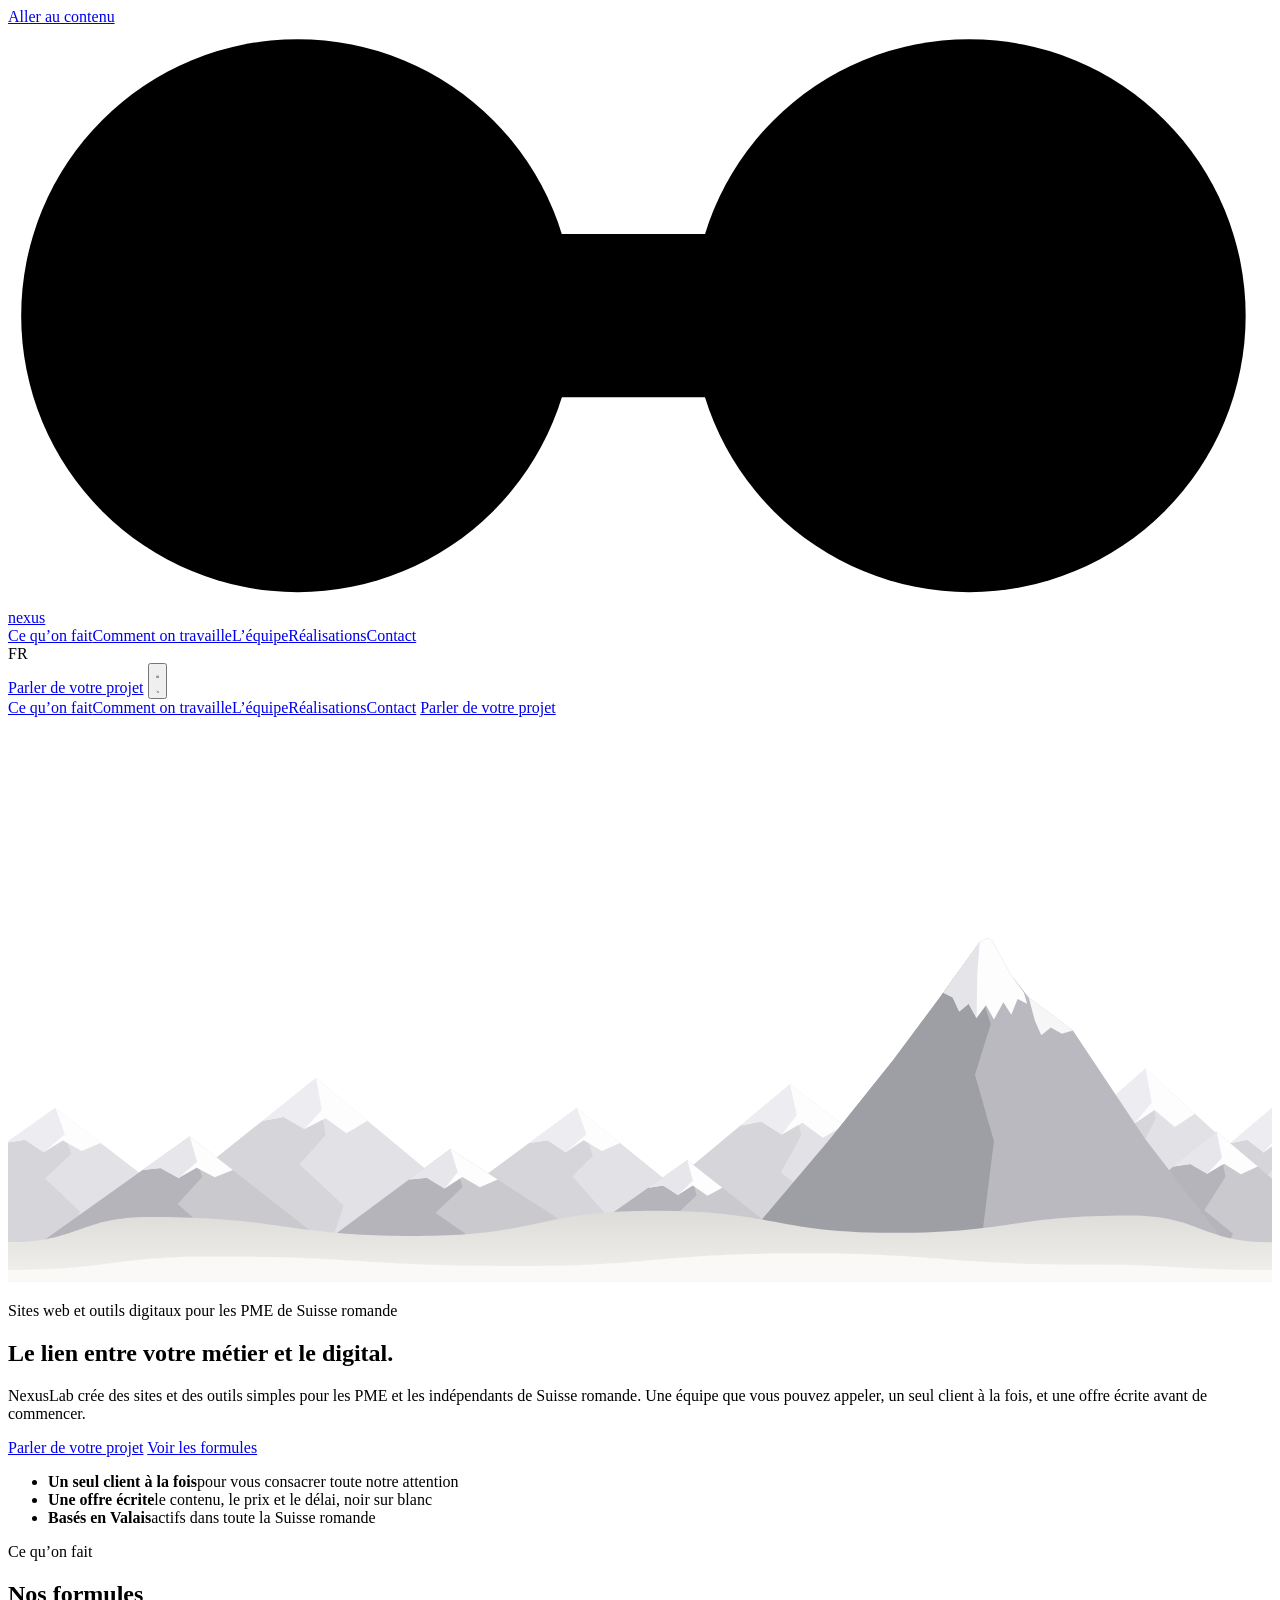
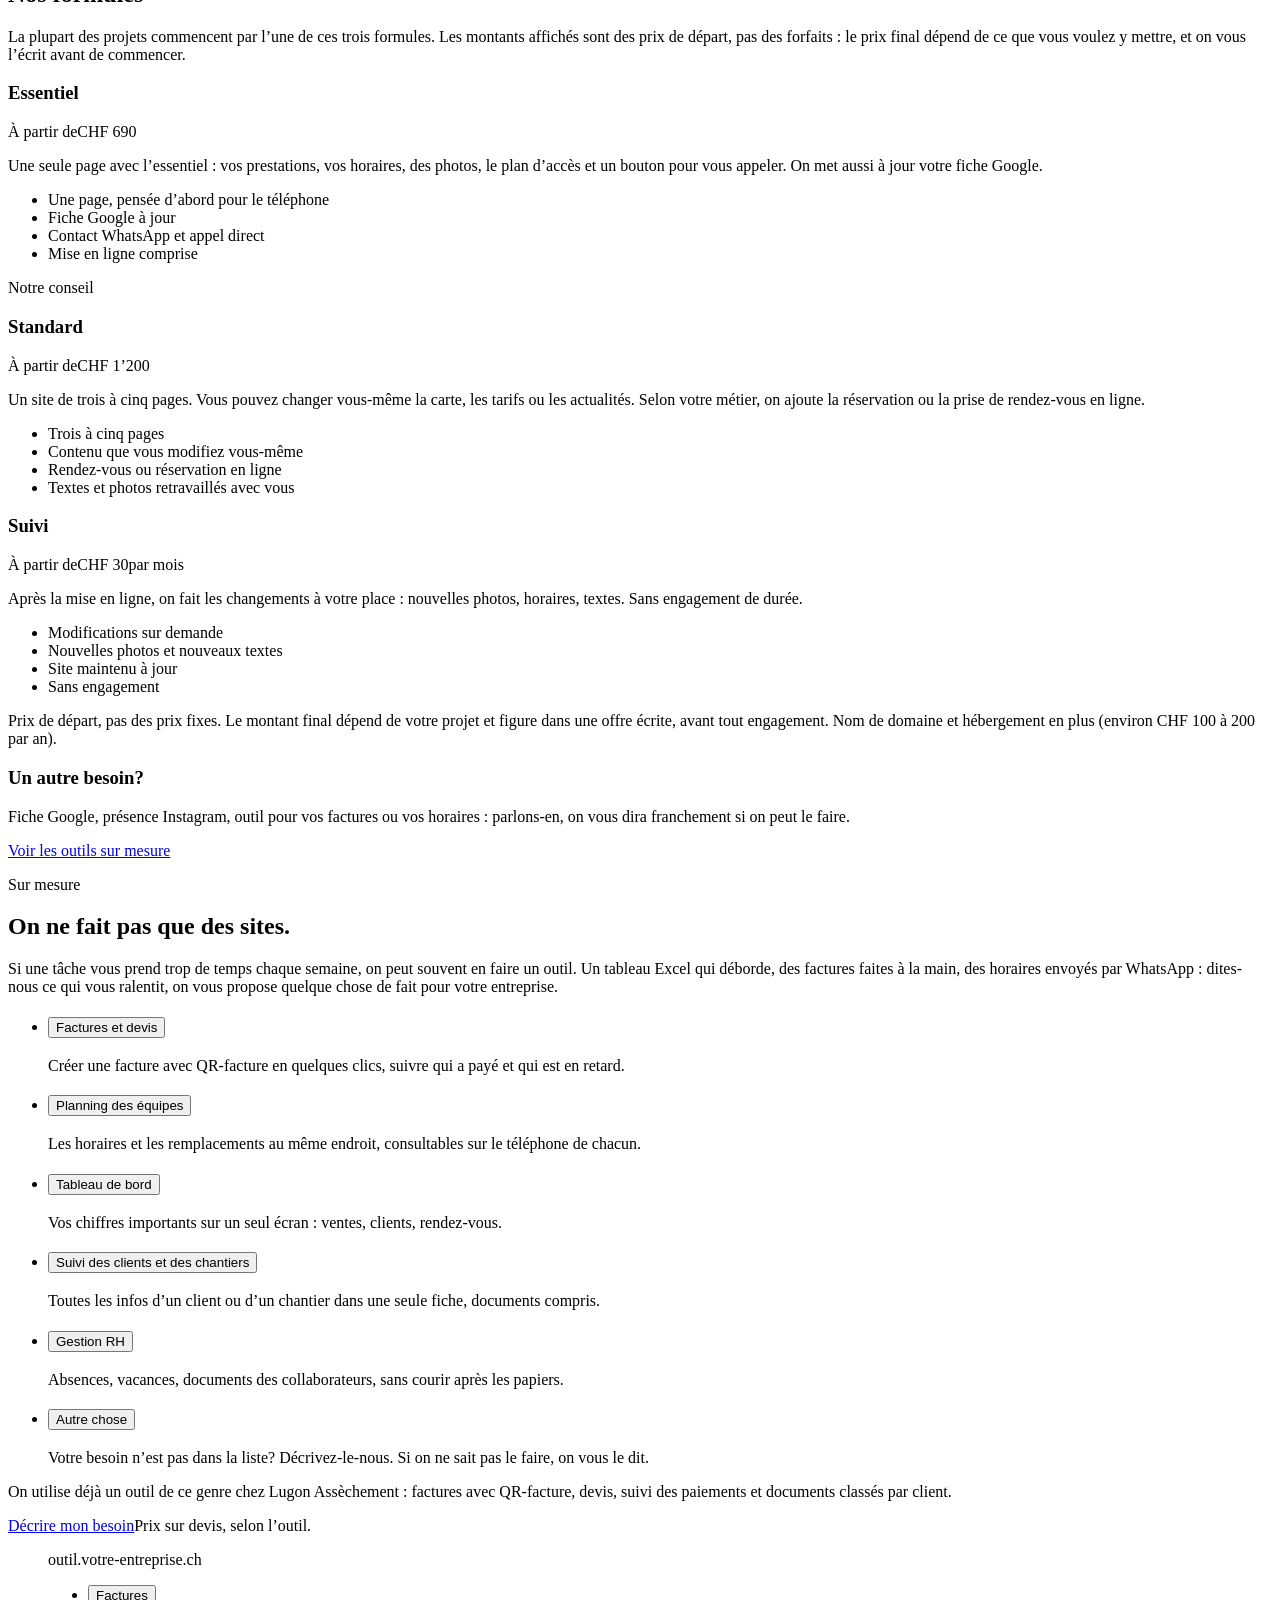
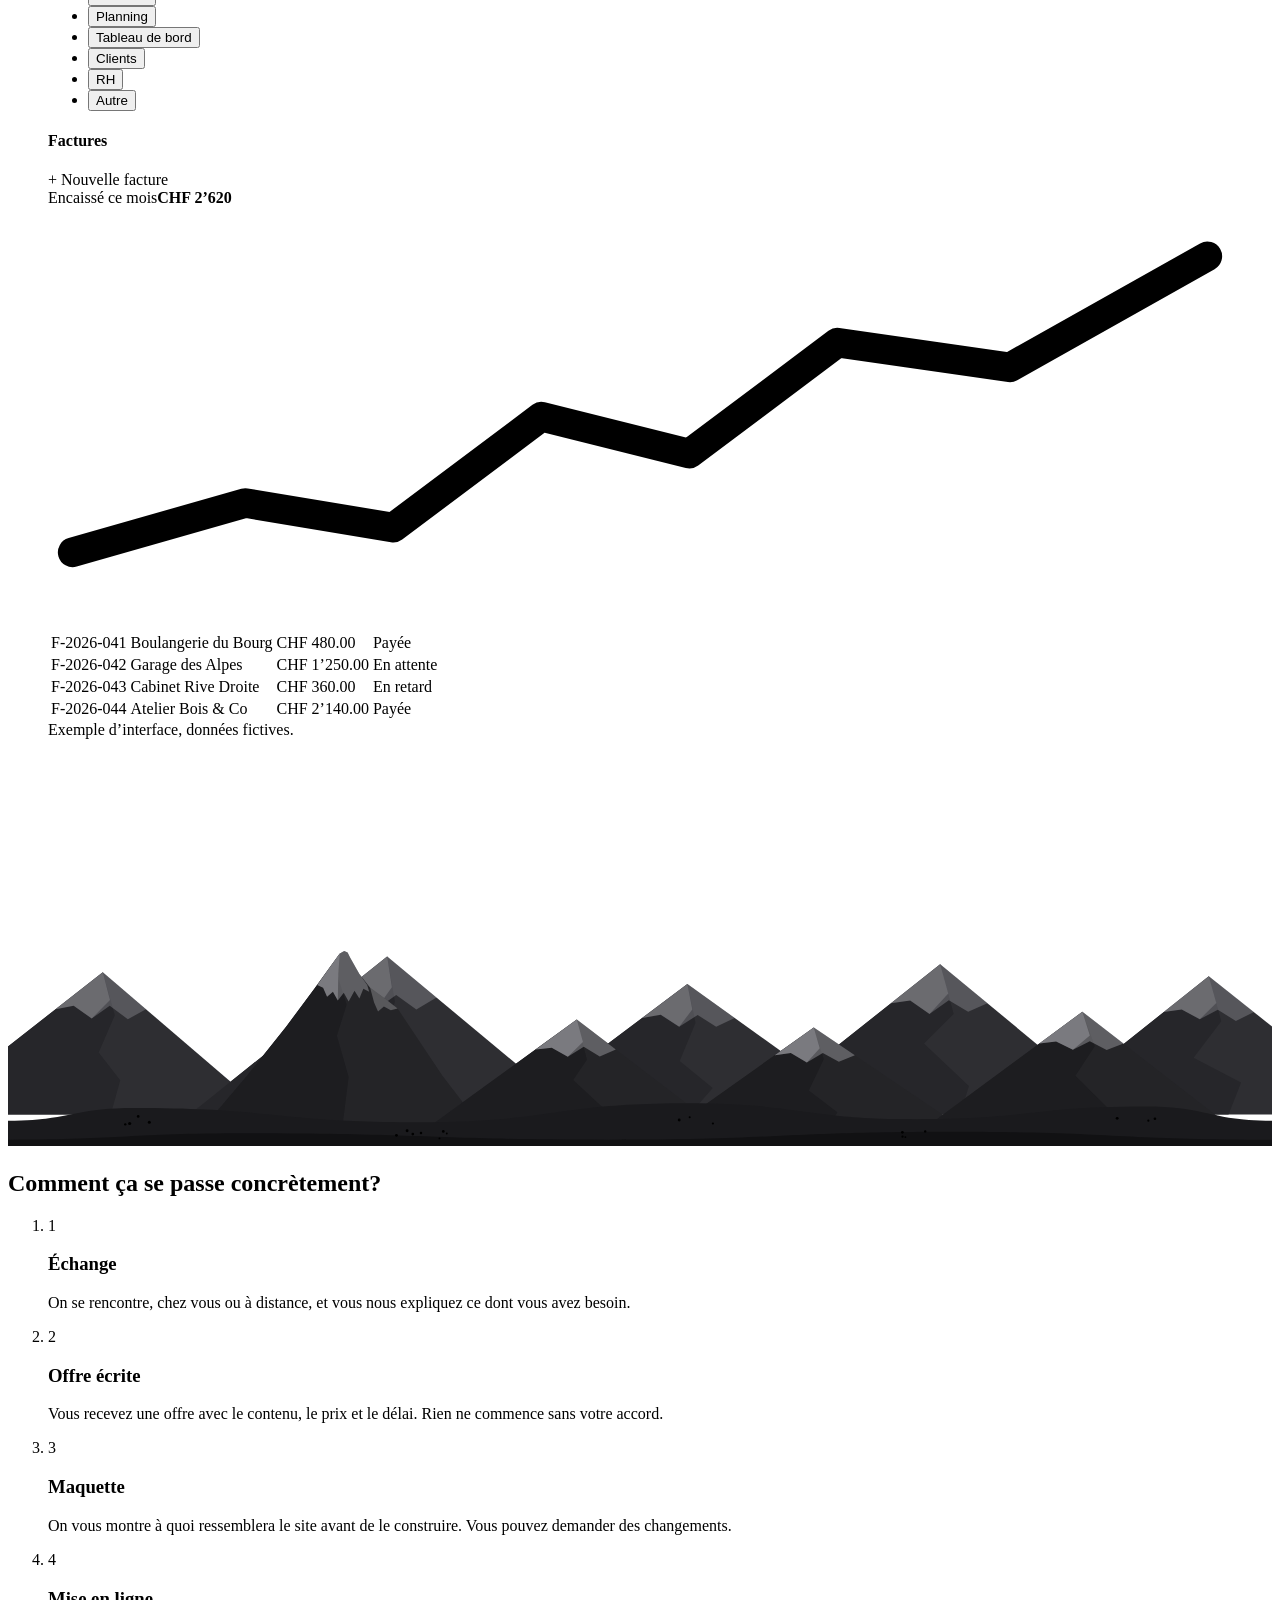
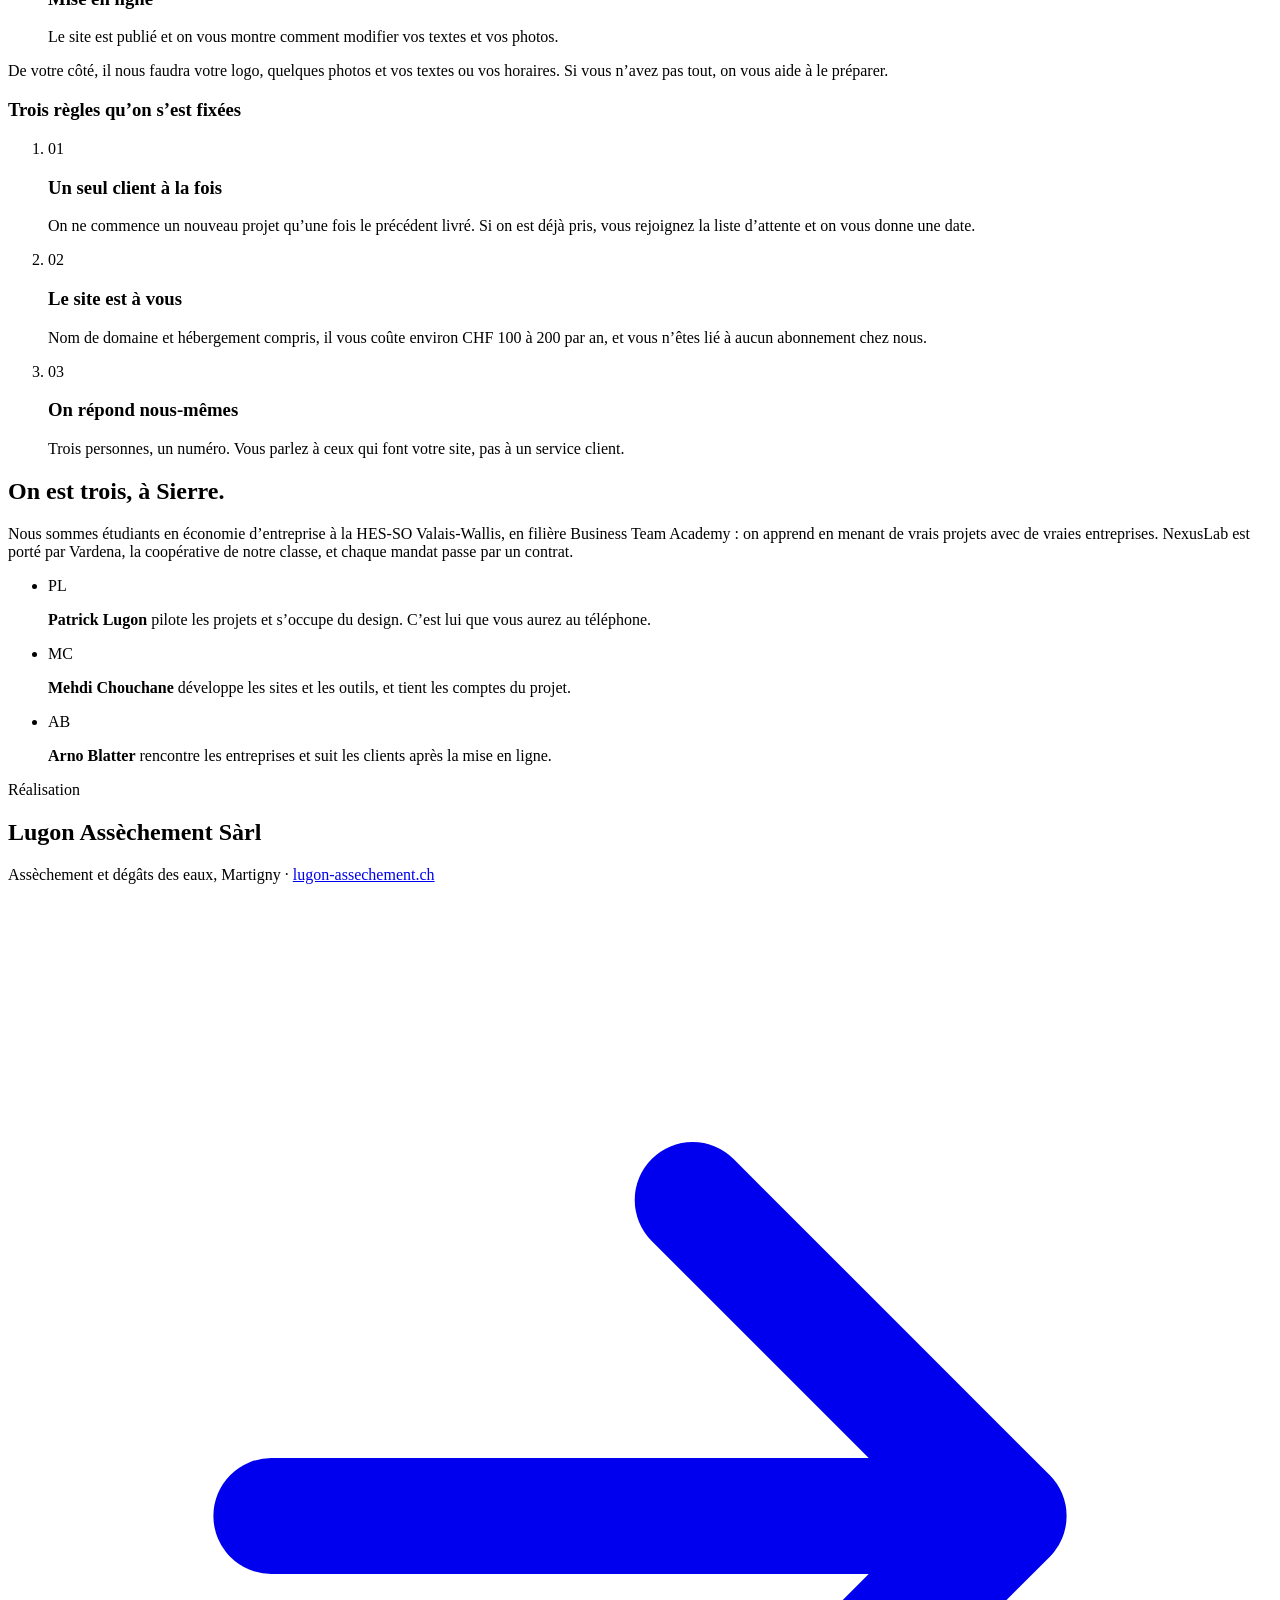
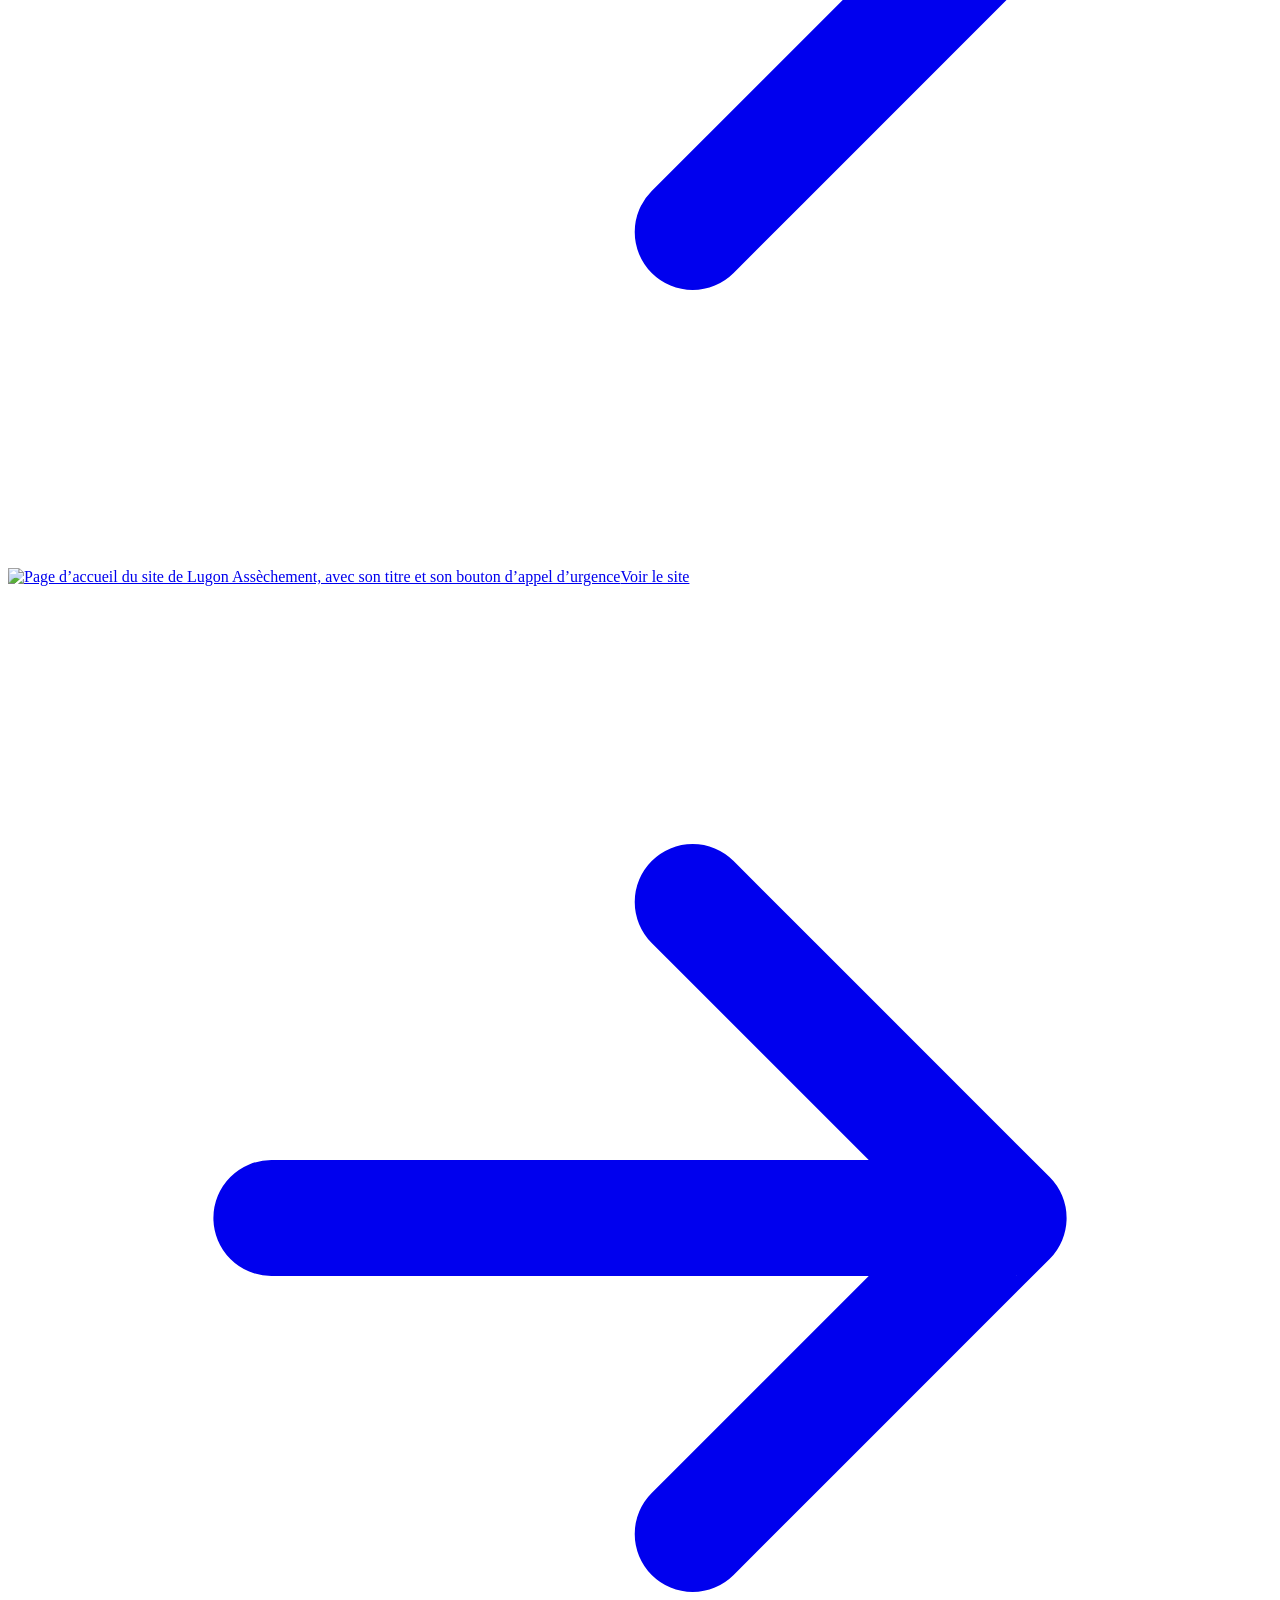
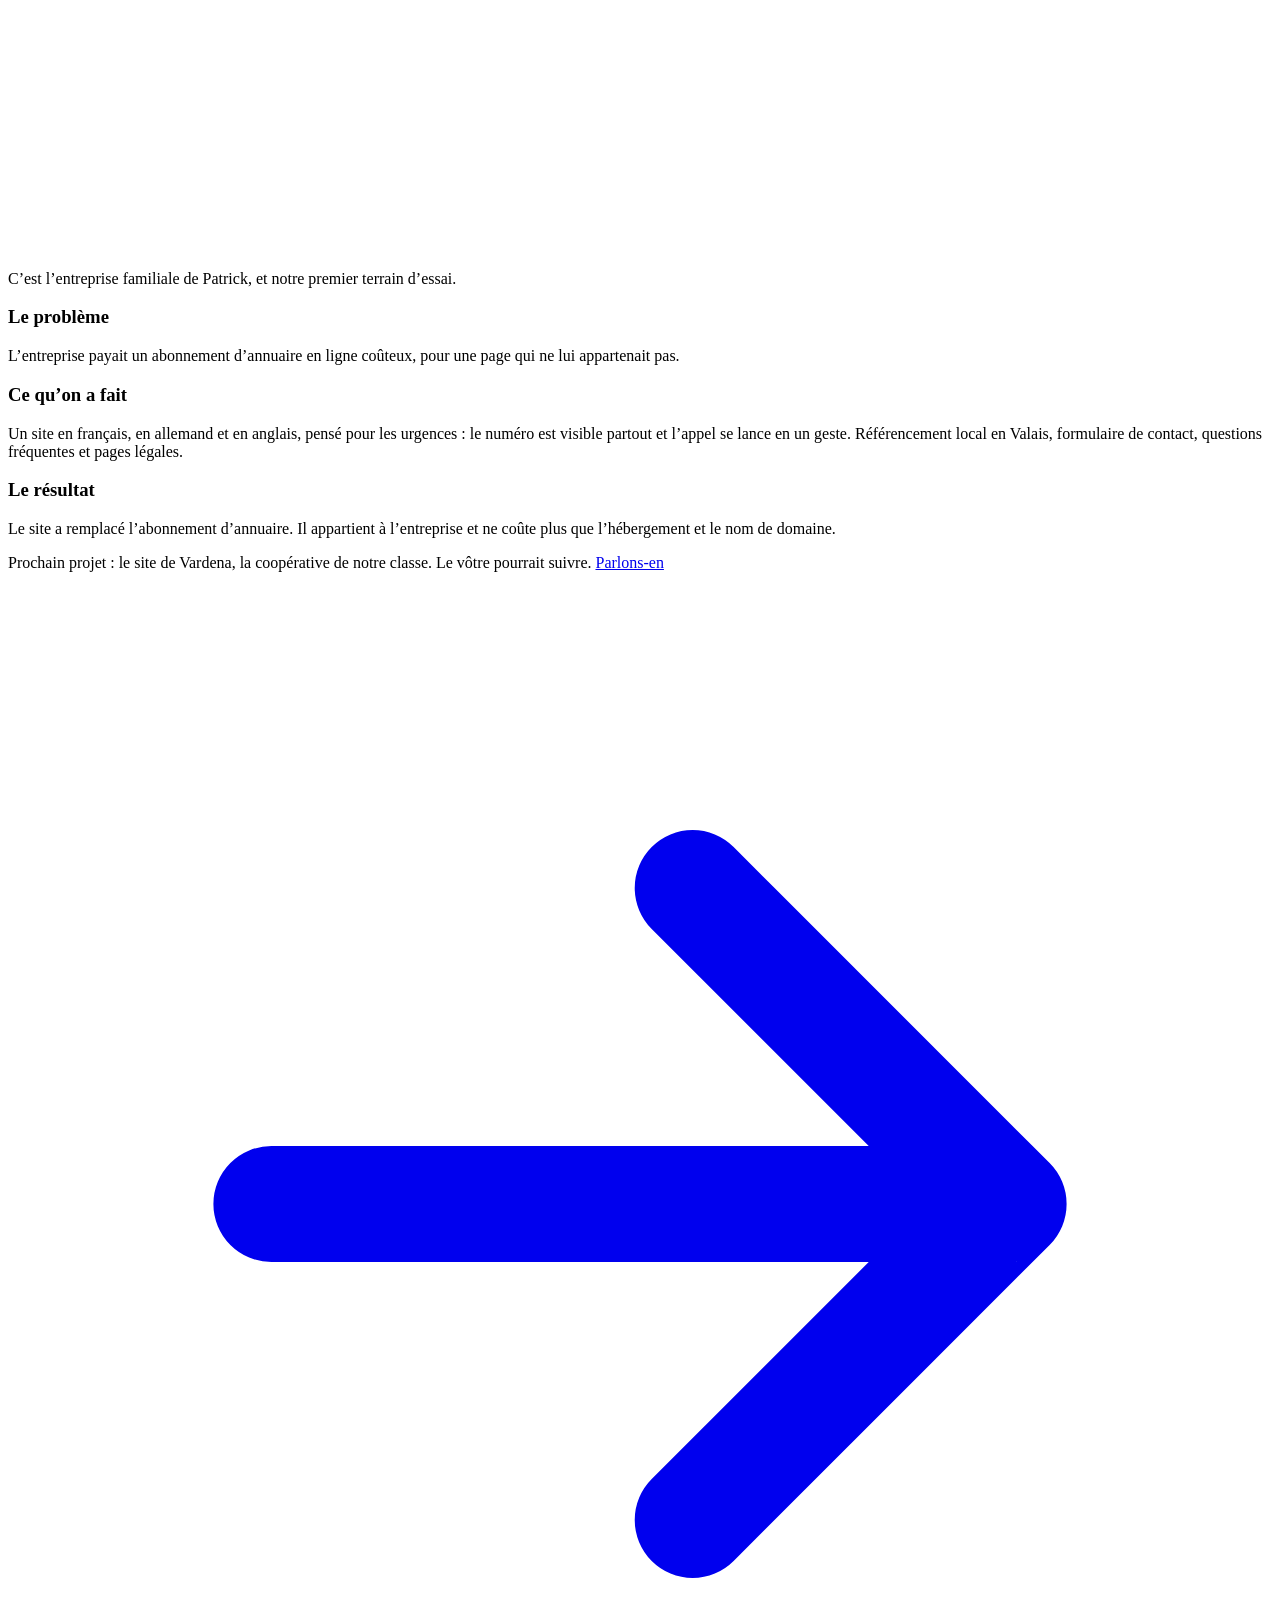
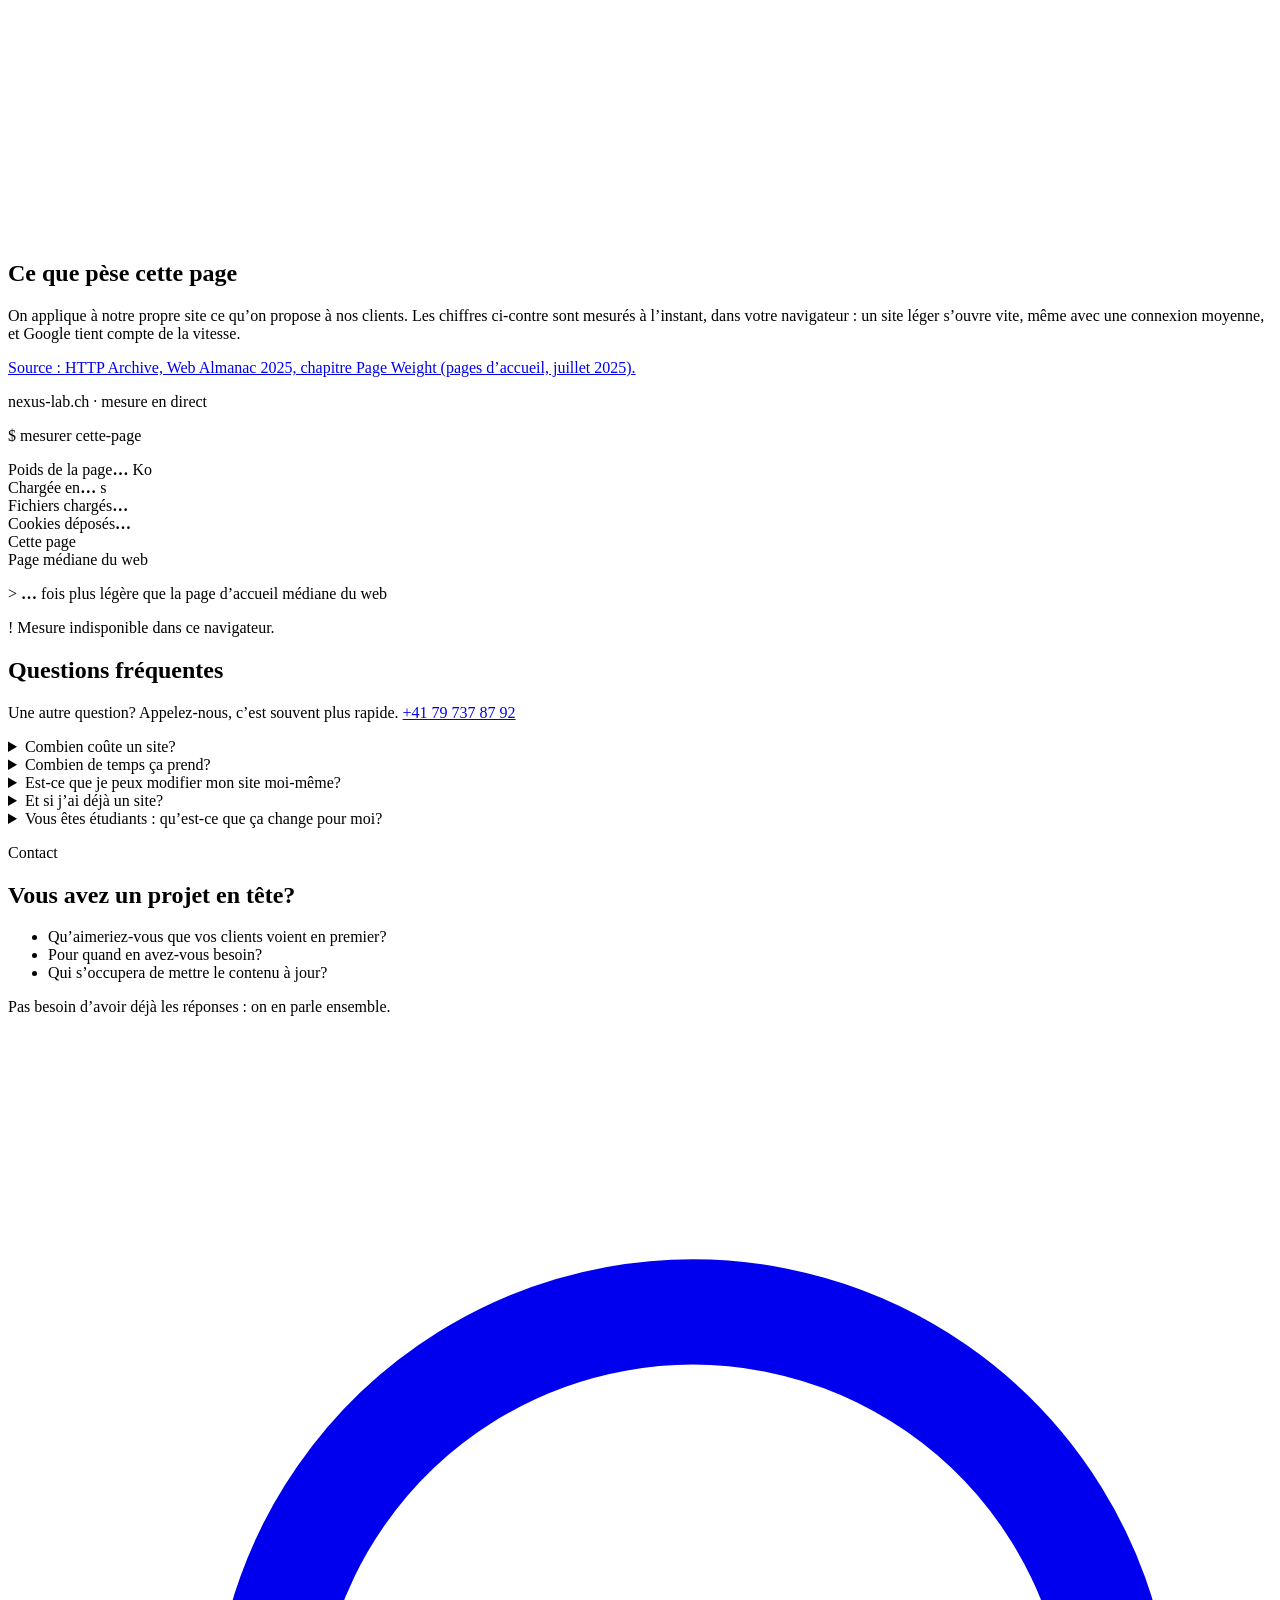
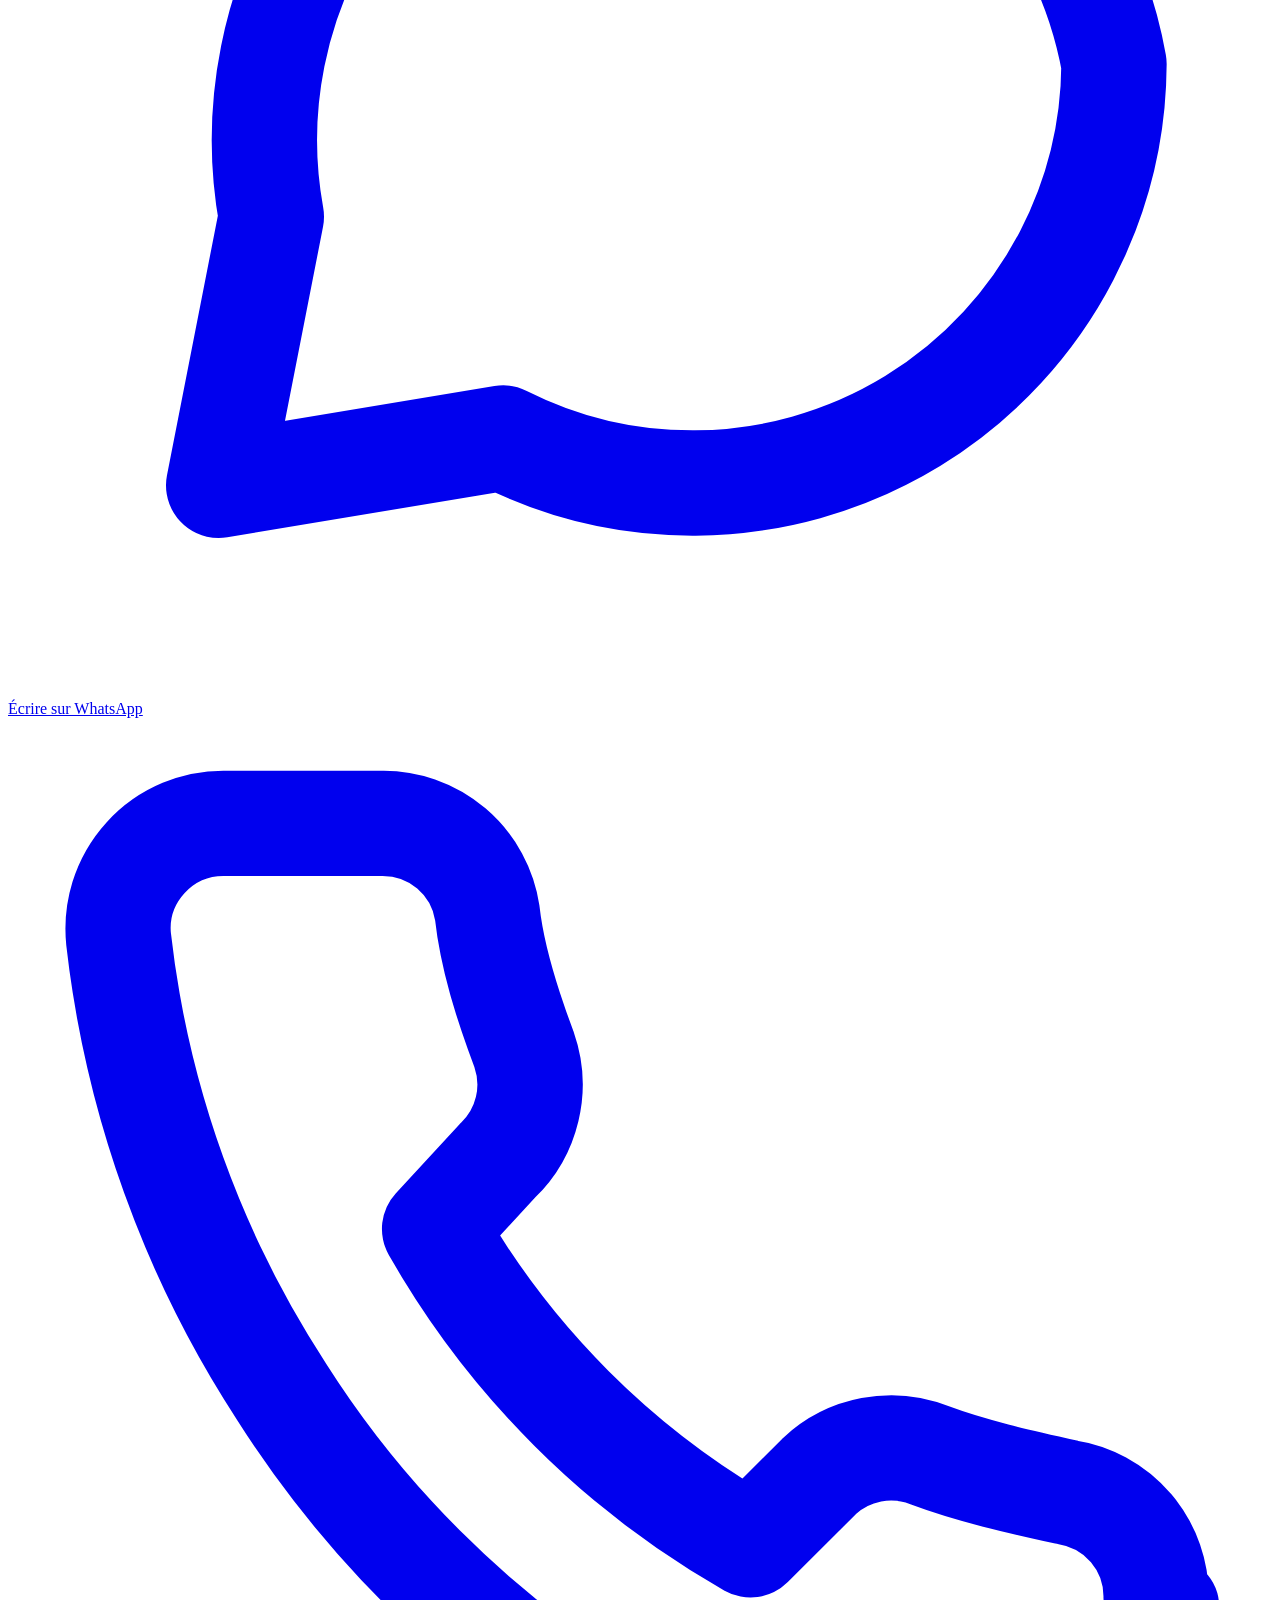
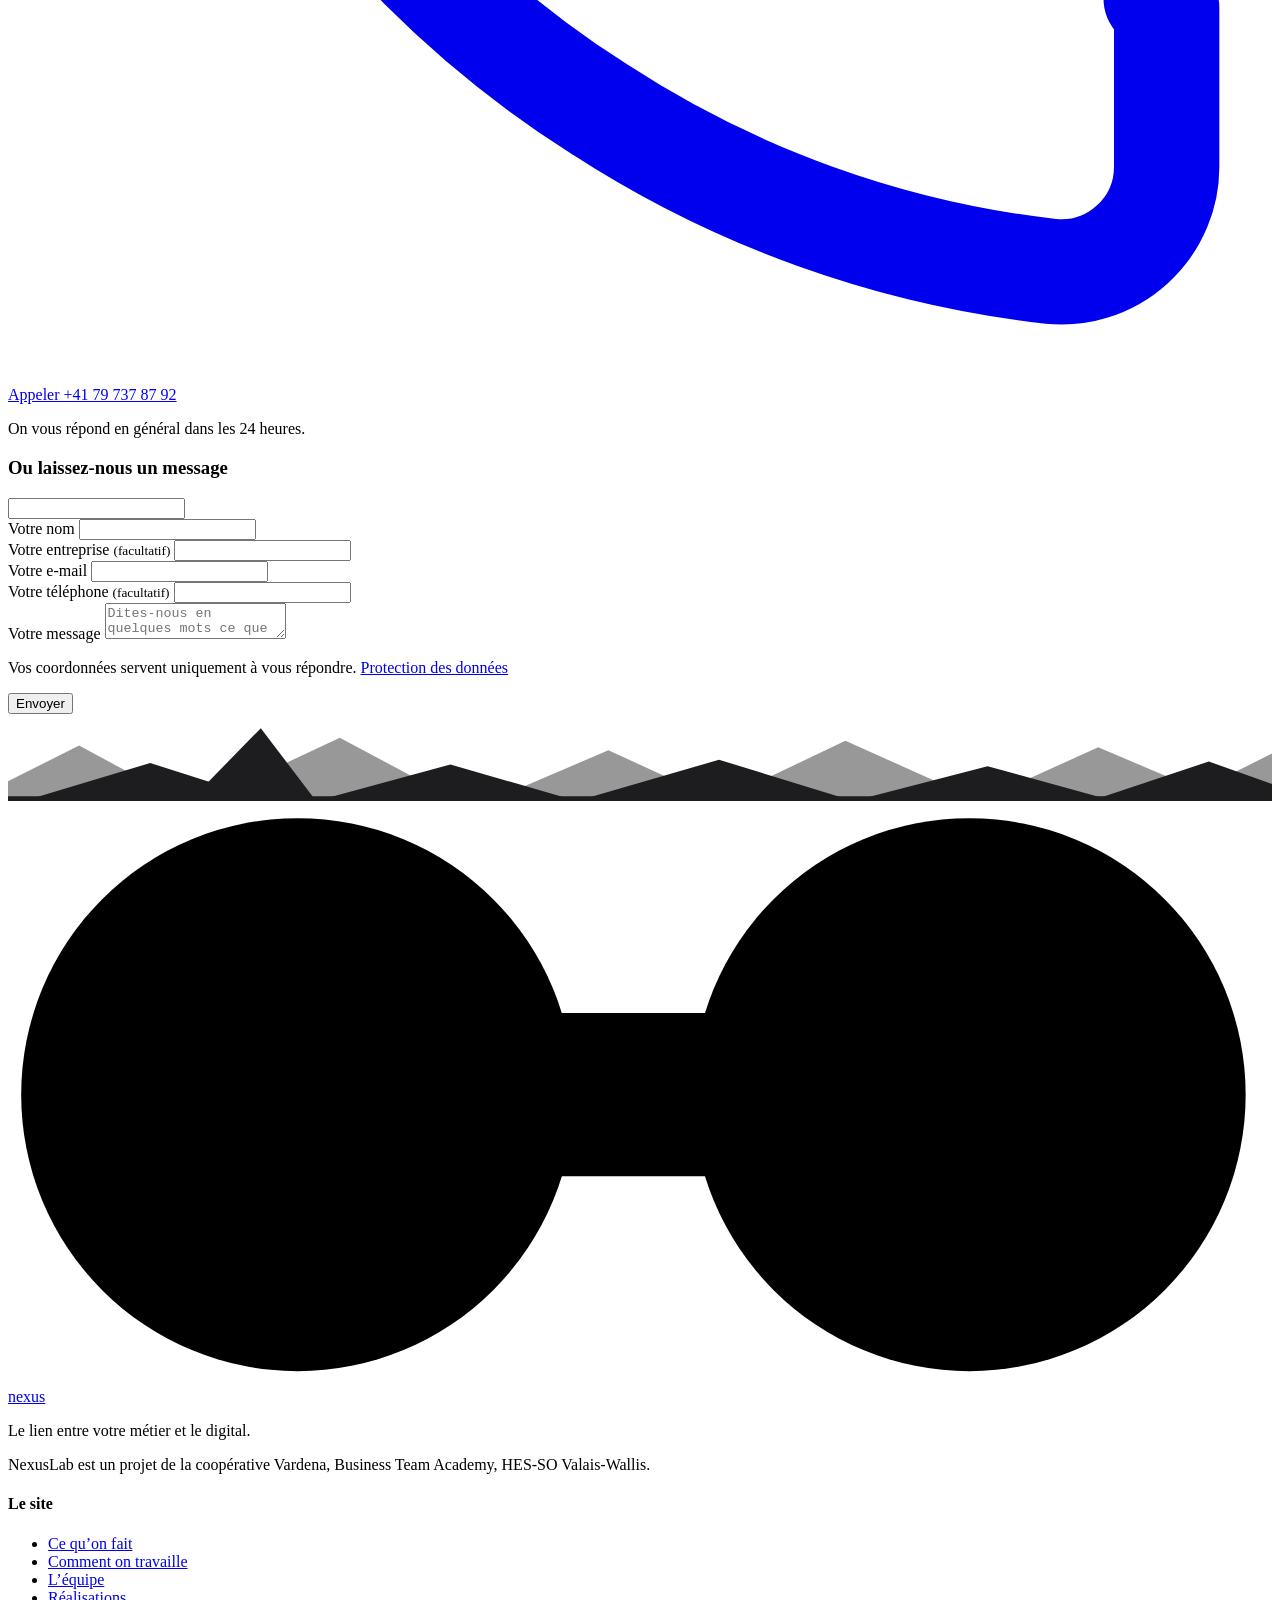
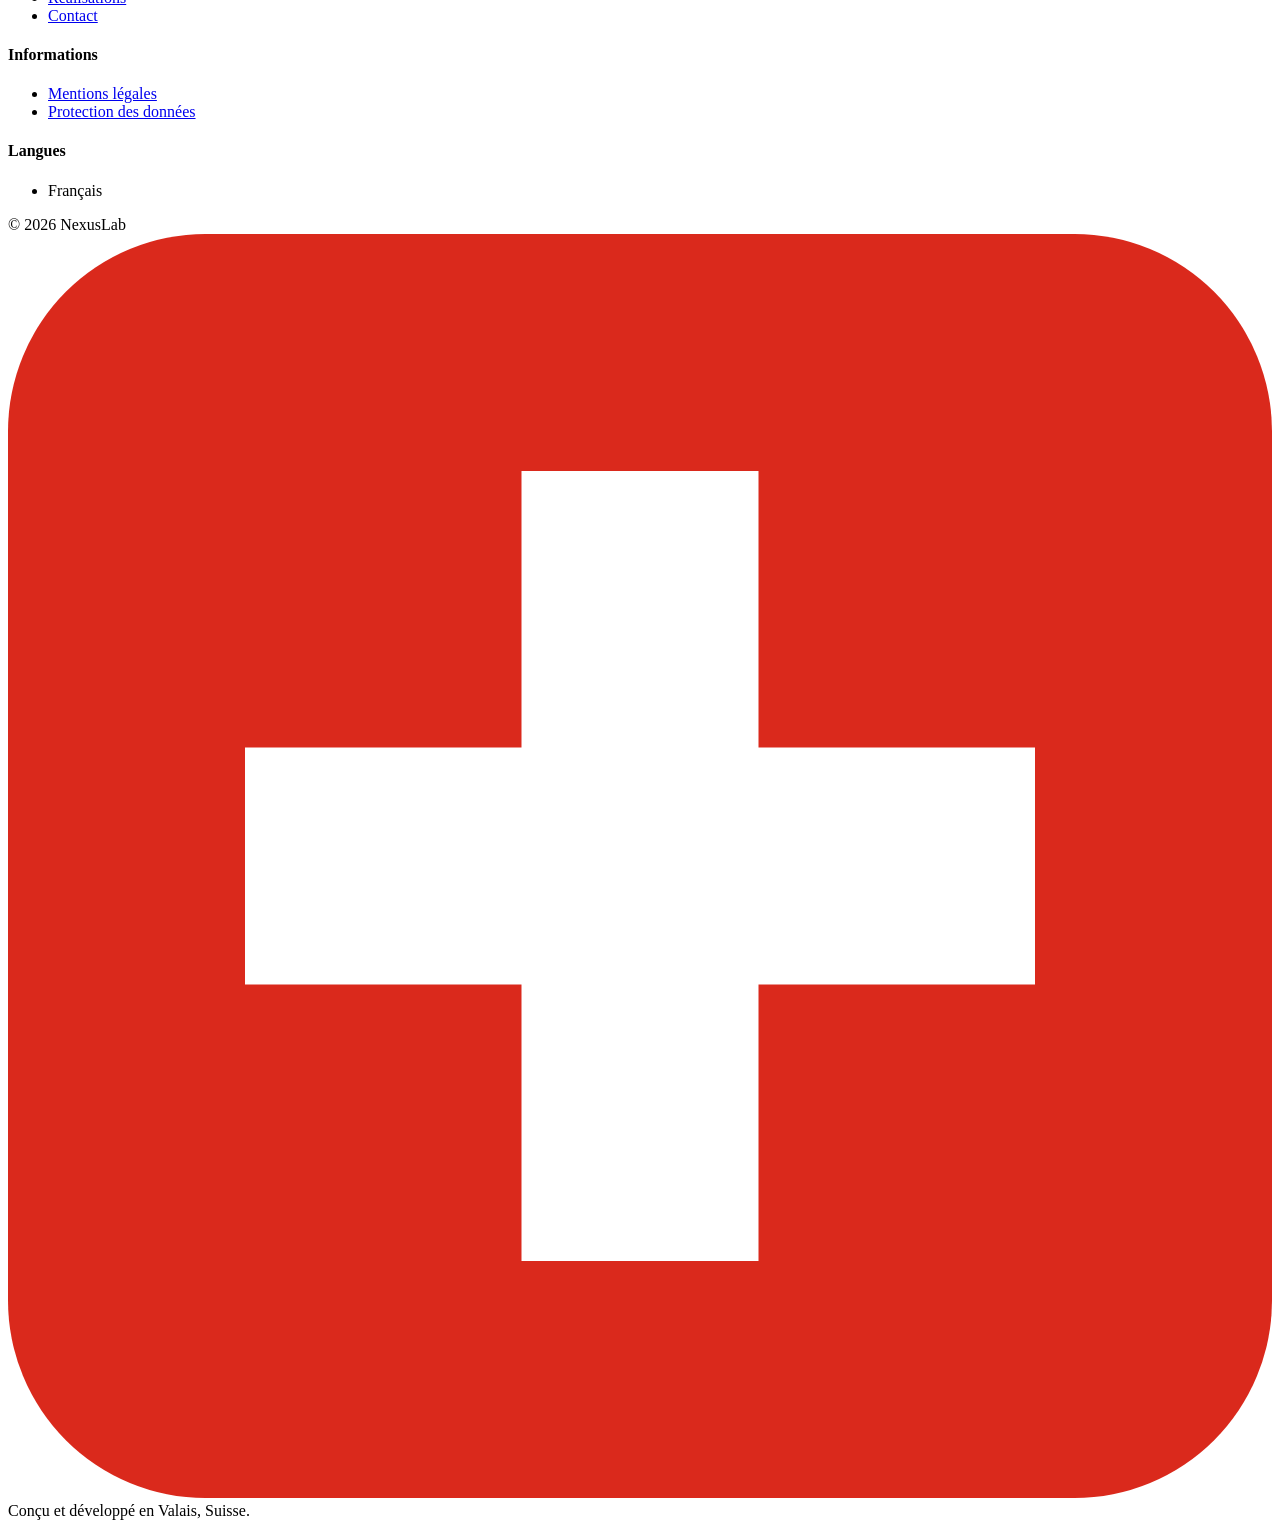
==== commit 5d12911c: "Montagnes en aplats, capture cliquable, onde invisible" ====
--- a/site/index.html
+++ b/site/index.html
@@ -26,7 +26,7 @@
 <link rel="apple-touch-icon" sizes="180x180" href="/apple-touch-icon.png?v=2">
 <link rel="manifest" href="/site.webmanifest">
 <link rel="preload" href="/assets/fonts/manrope-latin.woff2" as="font" type="font/woff2" crossorigin>
-<link rel="stylesheet" href="/assets/css/style.css?v=59320fb932">
+<link rel="stylesheet" href="/assets/css/style.css?v=b0a1855e0d">
 <script type="application/ld+json">{"@context":"https://schema.org","@graph":[{"@type":"ProfessionalService","@id":"https://nexus-lab.ch/#organisation","name":"NexusLab","url":"https://nexus-lab.ch/","logo":"https://nexus-lab.ch/favicon-512x512.png","image":"https://nexus-lab.ch/assets/img/og-image.png","description":"NexusLab crée des sites web simples et des outils digitaux pour les PME et les indépendants de Suisse romande. Une équipe basée en Valais, un seul client à la fois, une offre écrite avant de commencer. Formules à partir de CHF 690.","slogan":"Le lien entre votre métier et le digital.","telephone":"+41797378792","priceRange":"CHF 690+","areaServed":[{"@type":"AdministrativeArea","name":"Valais"},{"@type":"AdministrativeArea","name":"Suisse romande"}],"address":{"@type":"PostalAddress","addressRegion":"Valais","addressCountry":"CH"},"member":[{"@type":"Person","name":"Patrick Lugon","jobTitle":"Chef de projet et direction artistique"},{"@type":"Person","name":"Mehdi Chouchane","jobTitle":"Création et développement"},{"@type":"Person","name":"Arno Blatter","jobTitle":"Relation client et suivi"}]},{"@type":"WebSite","@id":"https://nexus-lab.ch/#site","url":"https://nexus-lab.ch/","name":"NexusLab","inLanguage":"fr-CH","publisher":{"@id":"https://nexus-lab.ch/#organisation"}},{"@type":"FAQPage","mainEntity":[{"@type":"Question","name":"Combien coûte un site?","acceptedAnswer":{"@type":"Answer","text":"Un site d’une page coûte à partir de CHF 690, un site complet à partir de CHF 1’200. Le prix exact dépend de ce que vous voulez y mettre, et il est écrit avant de commencer. Le nom de domaine et l’hébergement coûtent en plus environ CHF 100 à 200 par an."}},{"@type":"Question","name":"Combien de temps ça prend?","acceptedAnswer":{"@type":"Answer","text":"En général, trois à six semaines entre notre premier échange et la mise en ligne, selon la formule et le temps qu’il vous faut pour nous transmettre vos contenus."}},{"@type":"Question","name":"Est-ce que je peux modifier mon site moi-même?","acceptedAnswer":{"@type":"Answer","text":"Oui, avec la formule Standard, pour la carte, les tarifs ou les actualités. Si vous préférez ne pas y toucher, la formule Suivi s’en charge."}},{"@type":"Question","name":"Et si j’ai déjà un site?","acceptedAnswer":{"@type":"Answer","text":"On regarde ce qui existe avec vous. Parfois quelques corrections suffisent, parfois il vaut mieux repartir de zéro. On vous le dit avant de proposer quoi que ce soit."}},{"@type":"Question","name":"Vous êtes étudiants : qu’est-ce que ça change pour moi?","acceptedAnswer":{"@type":"Answer","text":"Des prix accessibles et une équipe disponible. Chaque mandat passe par un contrat et l’école suit nos projets. Et vous aidez trois jeunes à apprendre leur métier avec de vrais clients."}}]}]}</script>
 </head>
 <body>
@@ -62,7 +62,7 @@
   <section class="hero" aria-labelledby="hero-title">
     <canvas class="hero-canvas" aria-hidden="true"></canvas>
     <div class="hero-veil" aria-hidden="true"></div>
-    <svg class="hero-alps" viewBox="0 0 1600 520" preserveAspectRatio="xMidYMax meet" aria-hidden="true" focusable="false"><defs><linearGradient id="alps-g1" x1="0" y1="0" x2="0" y2="1"><stop offset="0" stop-color="#D9D7D6"/><stop offset="1" stop-color="#EEEAE4"/></linearGradient><linearGradient id="alps-g2" x1="0" y1="0" x2="0" y2="1"><stop offset="0" stop-color="#BEBEC3"/><stop offset="1" stop-color="#E9E5DF"/></linearGradient><linearGradient id="alps-g3" x1="0" y1="0" x2="0" y2="1"><stop offset="0" stop-color="#A0A0A6"/><stop offset="1" stop-color="#E3DFD9"/></linearGradient></defs><g class="alps-layer" data-depth="0.25"><path d="M0 520 L0 292.3 L8 294.5 L16 295.3 L24 296.7 L32 291.6 L40 287.2 L48 294.5 L56 299.4 L64 312.4 L72 319.2 L80 324.4 L88 325.3 L96 327.9 L104 327.5 L112 322.7 L120 317.4 L128 322.6 L136 323.3 L144 325.2 L152 322.1 L160 317.1 L168 309.9 L176 303.0 L184 288.5 L192 288.7 L200 298.1 L208 302.8 L216 305.6 L224 303.8 L232 302.9 L240 296.5 L248 289.3 L256 281.6 L264 278.5 L272 275.1 L280 269.0 L288 263.1 L296 251.5 L304 239.6 L312 222.2 L320 205.5 L328 207.3 L336 206.3 L344 213.3 L352 220.8 L360 227.3 L368 229.5 L376 229.7 L384 225.0 L392 226.1 L400 228.0 L408 226.2 L416 231.3 L424 237.9 L432 242.8 L440 244.3 L448 243.8 L456 241.3 L464 249.6 L472 251.4 L480 249.7 L488 246.6 L496 259.6 L504 268.2 L512 270.1 L520 273.4 L528 282.6 L536 290.1 L544 295.5 L552 299.6 L560 301.5 L568 299.0 L576 298.6 L584 291.3 L592 292.3 L600 293.0 L608 292.7 L616 287.6 L624 278.2 L632 269.9 L640 259.9 L648 257.5 L656 256.3 L664 259.7 L672 268.9 L680 279.7 L688 288.1 L696 292.9 L704 296.8 L712 300.9 L720 297.7 L728 307.4 L736 314.1 L744 315.9 L752 316.8 L760 315.7 L768 312.6 L776 305.7 L784 295.2 L792 297.7 L800 310.7 L808 317.6 L816 322.6 L824 326.7 L832 326.9 L840 326.4 L848 325.0 L856 318.9 L864 324.7 L872 326.0 L880 327.9 L888 327.0 L896 322.4 L904 319.2 L912 310.7 L920 296.5 L928 293.1 L936 287.1 L944 292.4 L952 294.0 L960 295.7 L968 294.0 L976 286.5 L984 277.7 L992 273.0 L1000 272.5 L1008 265.6 L1016 259.3 L1024 263.2 L1032 265.1 L1040 265.6 L1048 262.2 L1056 256.1 L1064 260.3 L1072 258.8 L1080 254.8 L1088 252.5 L1096 256.0 L1104 261.2 L1112 261.6 L1120 256.1 L1128 258.0 L1136 262.8 L1144 260.4 L1152 257.3 L1160 254.0 L1168 249.9 L1176 240.9 L1184 231.7 L1192 223.6 L1200 227.0 L1208 230.4 L1216 233.0 L1224 229.9 L1232 227.9 L1240 231.8 L1248 238.8 L1256 239.9 L1264 252.1 L1272 261.1 L1280 267.9 L1288 269.6 L1296 272.9 L1304 272.4 L1312 267.1 L1320 261.2 L1328 262.7 L1336 264.0 L1344 262.7 L1352 256.4 L1360 248.6 L1368 244.0 L1376 245.7 L1384 240.3 L1392 249.6 L1400 268.0 L1408 282.2 L1416 292.7 L1424 302.3 L1432 305.9 L1440 309.0 L1448 312.3 L1456 309.2 L1464 317.2 L1472 321.3 L1480 326.0 L1488 326.5 L1496 323.4 L1504 322.2 L1512 316.3 L1520 306.0 L1528 300.4 L1536 299.6 L1544 309.1 L1552 315.4 L1560 319.6 L1568 324.3 L1576 323.6 L1584 322.2 L1592 316.4 L1600 324.2 L1600 520 Z" fill="url(#alps-g1)"/><path d="M0 292.3 L8 294.5 L16 295.3 L24 296.7 L32 291.6 L40 287.2 L48 294.5 L56 299.4 L64 312.4 L72 319.2 L80 324.4 L88 325.3 L96 327.9 L104 327.5 L112 322.7 L120 317.4 L128 322.6 L136 323.3 L144 325.2 L152 322.1 L160 317.1 L168 309.9 L176 303.0 L184 288.5 L192 288.7 L200 298.1 L208 302.8 L216 305.6 L224 303.8 L232 302.9 L240 296.5 L248 289.3 L256 281.6 L264 278.5 L272 275.1 L280 269.0 L288 263.1 L296 251.5 L304 239.6 L312 222.2 L320 205.5 L328 207.3 L336 206.3 L344 213.3 L352 220.8 L360 227.3 L368 229.5 L376 229.7 L384 225.0 L392 226.1 L400 228.0 L408 226.2 L416 231.3 L424 237.9 L432 242.8 L440 244.3 L448 243.8 L456 241.3 L464 249.6 L472 251.4 L480 249.7 L488 246.6 L496 259.6 L504 268.2 L512 270.1 L520 273.4 L528 282.6 L536 290.1 L544 295.5 L552 299.6 L560 301.5 L568 299.0 L576 298.6 L584 291.3 L592 292.3 L600 293.0 L608 292.7 L616 287.6 L624 278.2 L632 269.9 L640 259.9 L648 257.5 L656 256.3 L664 259.7 L672 268.9 L680 279.7 L688 288.1 L696 292.9 L704 296.8 L712 300.9 L720 297.7 L728 307.4 L736 314.1 L744 315.9 L752 316.8 L760 315.7 L768 312.6 L776 305.7 L784 295.2 L792 297.7 L800 310.7 L808 317.6 L816 322.6 L824 326.7 L832 326.9 L840 326.4 L848 325.0 L856 318.9 L864 324.7 L872 326.0 L880 327.9 L888 327.0 L896 322.4 L904 319.2 L912 310.7 L920 296.5 L928 293.1 L936 287.1 L944 292.4 L952 294.0 L960 295.7 L968 294.0 L976 286.5 L984 277.7 L992 273.0 L1000 272.5 L1008 265.6 L1016 259.3 L1024 263.2 L1032 265.1 L1040 265.6 L1048 262.2 L1056 256.1 L1064 260.3 L1072 258.8 L1080 254.8 L1088 252.5 L1096 256.0 L1104 261.2 L1112 261.6 L1120 256.1 L1128 258.0 L1136 262.8 L1144 260.4 L1152 257.3 L1160 254.0 L1168 249.9 L1176 240.9 L1184 231.7 L1192 223.6 L1200 227.0 L1208 230.4 L1216 233.0 L1224 229.9 L1232 227.9 L1240 231.8 L1248 238.8 L1256 239.9 L1264 252.1 L1272 261.1 L1280 267.9 L1288 269.6 L1296 272.9 L1304 272.4 L1312 267.1 L1320 261.2 L1328 262.7 L1336 264.0 L1344 262.7 L1352 256.4 L1360 248.6 L1368 244.0 L1376 245.7 L1384 240.3 L1392 249.6 L1400 268.0 L1408 282.2 L1416 292.7 L1424 302.3 L1432 305.9 L1440 309.0 L1448 312.3 L1456 309.2 L1464 317.2 L1472 321.3 L1480 326.0 L1488 326.5 L1496 323.4 L1504 322.2 L1512 316.3 L1520 306.0 L1528 300.4 L1536 299.6 L1544 309.1 L1552 315.4 L1560 319.6 L1568 324.3 L1576 323.6 L1584 322.2 L1592 316.4 L1600 324.2 L1600 324.2 L1592 316.4 L1584 322.2 L1576 323.6 L1568 324.3 L1560 319.6 L1552 315.4 L1544 309.1 L1536 299.6 L1528 300.4 L1520 306.0 L1512 316.3 L1504 322.2 L1496 323.4 L1488 326.5 L1480 326.0 L1472 321.3 L1464 317.2 L1456 309.2 L1448 312.3 L1440 309.0 L1432 305.9 L1424 302.3 L1416 292.7 L1408 282.2 L1400 268.0 L1392 249.6 L1384 240.3 L1376 245.7 L1368 244.0 L1360 248.6 L1352 256.4 L1344 262.7 L1336 264.0 L1328 262.7 L1320 261.2 L1312 267.1 L1304 272.4 L1296 272.9 L1288 269.6 L1280 267.9 L1272 261.1 L1264 252.1 L1256 239.9 L1248 238.8 L1240 231.8 L1232 227.9 L1224 229.9 L1216 233.0 L1208 230.4 L1200 227.0 L1192 223.6 L1184 231.7 L1176 240.9 L1168 249.9 L1160 254.0 L1152 257.3 L1144 260.4 L1136 262.8 L1128 258.0 L1120 256.1 L1112 261.6 L1104 261.2 L1096 256.0 L1088 252.5 L1080 254.8 L1072 258.8 L1064 260.3 L1056 256.1 L1048 262.2 L1040 265.6 L1032 265.1 L1024 263.2 L1016 259.3 L1008 265.6 L1000 272.5 L992 273.0 L984 277.7 L976 286.5 L968 294.0 L960 295.7 L952 294.0 L944 292.4 L936 287.1 L928 293.1 L920 296.5 L912 310.7 L904 319.2 L896 322.4 L888 327.0 L880 327.9 L872 326.0 L864 324.7 L856 318.9 L848 325.0 L840 326.4 L832 326.9 L824 326.7 L816 322.6 L808 317.6 L800 310.7 L792 297.7 L784 295.2 L776 305.7 L768 312.6 L760 315.7 L752 316.8 L744 315.9 L736 314.1 L728 307.4 L720 297.7 L712 300.9 L704 296.8 L696 292.9 L688 288.1 L680 279.7 L672 268.9 L664 259.7 L656 256.3 L648 257.5 L640 259.9 L632 269.9 L624 278.2 L616 287.6 L608 292.7 L600 293.0 L592 292.3 L584 291.3 L576 298.6 L568 299.0 L560 301.5 L552 299.6 L544 295.5 L536 290.1 L528 282.6 L520 273.4 L512 270.1 L504 268.2 L496 259.6 L488 246.6 L480 249.7 L472 251.4 L464 249.6 L456 241.3 L448 243.8 L440 244.3 L432 242.8 L424 237.9 L416 231.3 L408 226.2 L400 228.0 L392 226.1 L384 225.0 L376 229.7 L368 229.5 L360 227.3 L352 220.8 L344 213.3 L336 206.3 L328 207.3 L320 205.5 L312 222.2 L304 239.6 L296 251.5 L288 263.1 L280 269.0 L272 275.1 L264 278.5 L256 281.6 L248 289.3 L240 296.5 L232 302.9 L224 303.8 L216 305.6 L208 302.8 L200 298.1 L192 288.7 L184 288.5 L176 303.0 L168 309.9 L160 317.1 L152 322.1 L144 325.2 L136 323.3 L128 322.6 L120 317.4 L112 322.7 L104 327.5 L96 327.9 L88 325.3 L80 324.4 L72 319.2 L64 312.4 L56 299.4 L48 294.5 L40 287.2 L32 291.6 L24 296.7 L16 295.3 L8 294.5 L0 292.3 Z" fill="#FFFFFF" fill-opacity="0.85"/></g><g class="alps-layer" data-depth="0.5"><path d="M0 520 L0 420.0 L8 423.3 L16 423.9 L24 425.4 L32 423.4 L40 423.0 L48 418.1 L56 412.0 L64 414.1 L72 415.4 L80 410.4 L88 405.8 L96 400.8 L104 394.0 L112 393.6 L120 391.6 L128 394.8 L136 395.9 L144 399.4 L152 396.0 L160 392.3 L168 387.7 L176 382.1 L184 375.1 L192 363.8 L200 363.1 L208 358.5 L216 350.2 L224 341.2 L232 328.5 L240 315.3 L248 305.0 L256 300.3 L264 308.1 L272 315.9 L280 325.1 L288 335.2 L296 343.5 L304 352.3 L312 356.8 L320 357.5 L328 363.3 L336 372.1 L344 379.7 L352 383.6 L360 385.1 L368 388.8 L376 385.3 L384 382.6 L392 378.1 L400 378.2 L408 384.9 L416 391.9 L424 400.4 L432 405.9 L440 408.7 L448 410.5 L456 406.7 L464 411.7 L472 415.9 L480 418.1 L488 418.4 L496 419.2 L504 418.0 L512 412.6 L520 406.3 L528 398.7 L536 399.1 L544 394.2 L552 387.9 L560 388.0 L568 387.3 L576 386.5 L584 383.2 L592 374.2 L600 385.8 L608 393.3 L616 399.1 L624 403.3 L632 409.2 L640 409.7 L648 410.5 L656 408.7 L664 412.8 L672 413.7 L680 415.4 L688 413.7 L696 411.2 L704 407.6 L712 412.1 L720 411.8 L728 414.4 L736 421.4 L744 427.5 L752 429.7 L760 427.6 L768 427.5 L776 426.2 L784 422.8 L792 418.2 L800 421.7 L808 421.8 L816 419.5 L824 417.3 L832 412.0 L840 405.7 L848 397.3 L856 389.1 L864 391.4 L872 396.3 L880 397.9 L888 394.7 L896 394.3 L904 389.4 L912 382.9 L920 373.3 L928 363.0 L936 360.6 L944 357.3 L952 361.5 L960 360.5 L968 359.9 L976 357.6 L984 351.7 L992 343.4 L1000 340.6 L1008 345.7 L1016 351.4 L1024 354.2 L1032 356.3 L1040 354.6 L1048 354.1 L1056 347.3 L1064 345.0 L1072 353.7 L1080 360.2 L1088 364.7 L1096 367.4 L1104 372.2 L1112 373.2 L1120 369.4 L1128 366.5 L1136 368.9 L1144 369.8 L1152 369.3 L1160 377.1 L1168 385.6 L1176 388.2 L1184 389.6 L1192 391.4 L1200 395.2 L1208 398.4 L1216 401.5 L1224 399.9 L1232 400.6 L1240 400.0 L1248 395.6 L1256 388.1 L1264 382.2 L1272 381.2 L1280 376.1 L1288 370.9 L1296 367.3 L1304 371.6 L1312 379.1 L1320 384.7 L1328 390.7 L1336 402.6 L1344 410.3 L1352 415.6 L1360 419.2 L1368 421.5 L1376 421.1 L1384 421.3 L1392 417.6 L1400 419.6 L1408 422.8 L1416 424.1 L1424 422.3 L1432 420.4 L1440 416.5 L1448 407.9 L1456 407.3 L1464 411.5 L1472 419.6 L1480 423.2 L1488 425.8 L1496 427.3 L1504 427.6 L1512 426.3 L1520 424.1 L1528 419.6 L1536 423.0 L1544 423.0 L1552 422.3 L1560 419.5 L1568 412.6 L1576 407.9 L1584 399.2 L1592 386.2 L1600 378.4 L1600 520 Z" fill="url(#alps-g2)"/><path d="M0 420.0 L8 423.3 L16 423.9 L24 425.4 L32 423.4 L40 423.0 L48 418.1 L56 412.0 L64 414.1 L72 415.4 L80 410.4 L88 405.8 L96 400.8 L104 394.0 L112 393.6 L120 391.6 L128 394.8 L136 395.9 L144 399.4 L152 396.0 L160 392.3 L168 387.7 L176 382.1 L184 375.1 L192 363.8 L200 363.1 L208 358.5 L216 350.2 L224 341.2 L232 328.5 L240 315.3 L248 305.0 L256 300.3 L264 308.1 L272 315.9 L280 325.1 L288 335.2 L296 343.5 L304 352.3 L312 356.8 L320 357.5 L328 363.3 L336 372.1 L344 379.7 L352 383.6 L360 385.1 L368 388.8 L376 385.3 L384 382.6 L392 378.1 L400 378.2 L408 384.9 L416 391.9 L424 400.4 L432 405.9 L440 408.7 L448 410.5 L456 406.7 L464 411.7 L472 415.9 L480 418.1 L488 418.4 L496 419.2 L504 418.0 L512 412.6 L520 406.3 L528 398.7 L536 399.1 L544 394.2 L552 387.9 L560 388.0 L568 387.3 L576 386.5 L584 383.2 L592 374.2 L600 385.8 L608 393.3 L616 399.1 L624 403.3 L632 409.2 L640 409.7 L648 410.5 L656 408.7 L664 412.8 L672 413.7 L680 415.4 L688 413.7 L696 411.2 L704 407.6 L712 412.1 L720 411.8 L728 414.4 L736 421.4 L744 427.5 L752 429.7 L760 427.6 L768 427.5 L776 426.2 L784 422.8 L792 418.2 L800 421.7 L808 421.8 L816 419.5 L824 417.3 L832 412.0 L840 405.7 L848 397.3 L856 389.1 L864 391.4 L872 396.3 L880 397.9 L888 394.7 L896 394.3 L904 389.4 L912 382.9 L920 373.3 L928 363.0 L936 360.6 L944 357.3 L952 361.5 L960 360.5 L968 359.9 L976 357.6 L984 351.7 L992 343.4 L1000 340.6 L1008 345.7 L1016 351.4 L1024 354.2 L1032 356.3 L1040 354.6 L1048 354.1 L1056 347.3 L1064 345.0 L1072 353.7 L1080 360.2 L1088 364.7 L1096 367.4 L1104 372.2 L1112 373.2 L1120 369.4 L1128 366.5 L1136 368.9 L1144 369.8 L1152 369.3 L1160 377.1 L1168 385.6 L1176 388.2 L1184 389.6 L1192 391.4 L1200 395.2 L1208 398.4 L1216 401.5 L1224 399.9 L1232 400.6 L1240 400.0 L1248 395.6 L1256 388.1 L1264 382.2 L1272 381.2 L1280 376.1 L1288 370.9 L1296 367.3 L1304 371.6 L1312 379.1 L1320 384.7 L1328 390.7 L1336 402.6 L1344 410.3 L1352 415.6 L1360 419.2 L1368 421.5 L1376 421.1 L1384 421.3 L1392 417.6 L1400 419.6 L1408 422.8 L1416 424.1 L1424 422.3 L1432 420.4 L1440 416.5 L1448 407.9 L1456 407.3 L1464 411.5 L1472 419.6 L1480 423.2 L1488 425.8 L1496 427.3 L1504 427.6 L1512 426.3 L1520 424.1 L1528 419.6 L1536 423.0 L1544 423.0 L1552 422.3 L1560 419.5 L1568 412.6 L1576 407.9 L1584 399.2 L1592 386.2 L1600 378.4 L1600 378.4 L1592 386.2 L1584 399.2 L1576 407.9 L1568 412.6 L1560 419.5 L1552 422.3 L1544 423.0 L1536 423.0 L1528 419.6 L1520 424.1 L1512 426.3 L1504 427.6 L1496 427.3 L1488 425.8 L1480 423.2 L1472 419.6 L1464 411.5 L1456 407.3 L1448 407.9 L1440 416.5 L1432 420.4 L1424 422.3 L1416 424.1 L1408 422.8 L1400 419.6 L1392 417.6 L1384 421.3 L1376 421.1 L1368 421.5 L1360 419.2 L1352 415.6 L1344 410.3 L1336 402.6 L1328 390.7 L1320 384.7 L1312 379.1 L1304 371.6 L1296 367.3 L1288 370.9 L1280 376.1 L1272 381.2 L1264 382.2 L1256 388.1 L1248 395.6 L1240 400.0 L1232 400.6 L1224 399.9 L1216 401.5 L1208 398.4 L1200 395.2 L1192 391.4 L1184 389.6 L1176 388.2 L1168 385.6 L1160 377.1 L1152 369.3 L1144 369.8 L1136 368.9 L1128 366.5 L1120 369.4 L1112 373.2 L1104 372.2 L1096 367.4 L1088 364.7 L1080 360.2 L1072 353.7 L1064 345.0 L1056 347.3 L1048 354.1 L1040 354.6 L1032 356.3 L1024 354.2 L1016 351.4 L1008 345.7 L1000 340.6 L992 343.4 L984 351.7 L976 357.6 L968 359.9 L960 360.5 L952 361.5 L944 357.3 L936 360.6 L928 363.0 L920 373.3 L912 382.9 L904 389.4 L896 394.3 L888 394.7 L880 397.9 L872 396.3 L864 391.4 L856 389.1 L848 397.3 L840 405.7 L832 412.0 L824 417.3 L816 419.5 L808 421.8 L800 421.7 L792 418.2 L784 422.8 L776 426.2 L768 427.5 L760 427.6 L752 429.7 L744 427.5 L736 421.4 L728 414.4 L720 411.8 L712 412.1 L704 407.6 L696 411.2 L688 413.7 L680 415.4 L672 413.7 L664 412.8 L656 408.7 L648 410.5 L640 409.7 L632 409.2 L624 403.3 L616 399.1 L608 393.3 L600 385.8 L592 374.2 L584 383.2 L576 386.5 L568 387.3 L560 388.0 L552 387.9 L544 394.2 L536 399.1 L528 398.7 L520 406.3 L512 412.6 L504 418.0 L496 419.2 L488 418.4 L480 418.1 L472 415.9 L464 411.7 L456 406.7 L448 410.5 L440 408.7 L432 405.9 L424 400.4 L416 391.9 L408 384.9 L400 378.2 L392 378.1 L384 382.6 L376 385.3 L368 388.8 L360 385.1 L352 383.6 L344 379.7 L336 372.1 L328 363.3 L320 357.5 L312 356.8 L304 352.3 L296 343.5 L288 335.2 L280 325.1 L272 315.9 L264 308.1 L256 300.3 L248 305.0 L240 315.3 L232 328.5 L224 341.2 L216 350.2 L208 358.5 L200 363.1 L192 363.8 L184 375.1 L176 382.1 L168 387.7 L160 392.3 L152 396.0 L144 399.4 L136 395.9 L128 394.8 L120 391.6 L112 393.6 L104 394.0 L96 400.8 L88 405.8 L80 410.4 L72 415.4 L64 414.1 L56 412.0 L48 418.1 L40 423.0 L32 423.4 L24 425.4 L16 423.9 L8 423.3 L0 420.0 Z" fill="#FFFFFF" fill-opacity="0.92"/><path d="M0 420.0 L8 423.3 L16 423.9 L24 425.4 L32 423.4 L40 423.0 L48 418.1 L56 412.0 L64 414.1 L72 415.4 L80 410.4 L88 405.8 L96 400.8 L104 394.0 L112 393.6 L120 391.6 L128 394.8 L136 395.9 L144 399.4 L152 396.0 L160 392.3 L168 387.7 L176 382.1 L184 375.1 L192 363.8 L200 363.1 L208 358.5 L216 350.2 L224 341.2 L232 328.5 L240 315.3 L248 305.0 L256 300.3 L264 308.1 L272 315.9 L280 325.1 L288 335.2 L296 343.5 L304 352.3 L312 356.8 L320 357.5 L328 363.3 L336 372.1 L344 379.7 L352 383.6 L360 385.1 L368 388.8 L376 385.3 L384 382.6 L392 378.1 L400 378.2 L408 384.9 L416 391.9 L424 400.4 L432 405.9 L440 408.7 L448 410.5 L456 406.7 L464 411.7 L472 415.9 L480 418.1 L488 418.4 L496 419.2 L504 418.0 L512 412.6 L520 406.3 L528 398.7 L536 399.1 L544 394.2 L552 387.9 L560 388.0 L568 387.3 L576 386.5 L584 383.2 L592 374.2 L600 385.8 L608 393.3 L616 399.1 L624 403.3 L632 409.2 L640 409.7 L648 410.5 L656 408.7 L664 412.8 L672 413.7 L680 415.4 L688 413.7 L696 411.2 L704 407.6 L712 412.1 L720 411.8 L728 414.4 L736 421.4 L744 427.5 L752 429.7 L760 427.6 L768 427.5 L776 426.2 L784 422.8 L792 418.2 L800 421.7 L808 421.8 L816 419.5 L824 417.3 L832 412.0 L840 405.7 L848 397.3 L856 389.1 L864 391.4 L872 396.3 L880 397.9 L888 394.7 L896 394.3 L904 389.4 L912 382.9 L920 373.3 L928 363.0 L936 360.6 L944 357.3 L952 361.5 L960 360.5 L968 359.9 L976 357.6 L984 351.7 L992 343.4 L1000 340.6 L1008 345.7 L1016 351.4 L1024 354.2 L1032 356.3 L1040 354.6 L1048 354.1 L1056 347.3 L1064 345.0 L1072 353.7 L1080 360.2 L1088 364.7 L1096 367.4 L1104 372.2 L1112 373.2 L1120 369.4 L1128 366.5 L1136 368.9 L1144 369.8 L1152 369.3 L1160 377.1 L1168 385.6 L1176 388.2 L1184 389.6 L1192 391.4 L1200 395.2 L1208 398.4 L1216 401.5 L1224 399.9 L1232 400.6 L1240 400.0 L1248 395.6 L1256 388.1 L1264 382.2 L1272 381.2 L1280 376.1 L1288 370.9 L1296 367.3 L1304 371.6 L1312 379.1 L1320 384.7 L1328 390.7 L1336 402.6 L1344 410.3 L1352 415.6 L1360 419.2 L1368 421.5 L1376 421.1 L1384 421.3 L1392 417.6 L1400 419.6 L1408 422.8 L1416 424.1 L1424 422.3 L1432 420.4 L1440 416.5 L1448 407.9 L1456 407.3 L1464 411.5 L1472 419.6 L1480 423.2 L1488 425.8 L1496 427.3 L1504 427.6 L1512 426.3 L1520 424.1 L1528 419.6 L1536 423.0 L1544 423.0 L1552 422.3 L1560 419.5 L1568 412.6 L1576 407.9 L1584 399.2 L1592 386.2 L1600 378.4" fill="none" stroke="#FFFFFF" stroke-opacity="0.7" stroke-width="1.3"/><g class="matterhorn"><defs><linearGradient id="mh-body" x1="0" y1="0" x2="0" y2="1"><stop offset="0" stop-color="#B3B3B8"/><stop offset="1" stop-color="#E6E2DC"/></linearGradient></defs><path d="M930.0 470.0 L998.0 390.0 L1054.0 322.0 L1096.0 266.0 L1130.0 218.0 L1158.0 178.0 L1180.0 146.0 L1198.0 120.0 L1212.0 102.0 L1221.0 93.0 L1227.0 89.0 L1234.0 86.0 L1239.0 87.0 L1243.0 91.0 L1247.0 90.0 L1252.0 93.0 L1260.0 103.0 L1272.0 123.0 L1285.0 148.0 L1296.0 166.0 L1312.0 177.0 L1330.0 184.0 L1346.0 194.0 L1360.0 212.0 L1384.0 252.0 L1422.0 312.0 L1470.0 386.0 L1536.0 470.0 Z" fill="url(#mh-body)"/><path d="M1102.0 306.0 L1190.0 286.0" fill="none" stroke="#1D1D1F" stroke-opacity="0.09" stroke-width="1.6" stroke-linecap="round"/><path d="M1068.0 352.0 L1196.0 326.0" fill="none" stroke="#1D1D1F" stroke-opacity="0.09" stroke-width="1.6" stroke-linecap="round"/><path d="M1026.0 408.0 L1200.0 376.0" fill="none" stroke="#1D1D1F" stroke-opacity="0.09" stroke-width="1.6" stroke-linecap="round"/><path d="M1138.0 258.0 L1204.0 244.0" fill="none" stroke="#1D1D1F" stroke-opacity="0.09" stroke-width="1.6" stroke-linecap="round"/><path d="M994.0 450.0 L1210.0 426.0" fill="none" stroke="#1D1D1F" stroke-opacity="0.09" stroke-width="1.6" stroke-linecap="round"/><path d="M1180.0 146.0 L1198.0 120.0 L1212.0 102.0 L1221.0 93.0 L1227.0 89.0 L1234.0 86.0 L1239.0 87.0 L1243.0 91.0 L1247.0 90.0 L1252.0 93.0 L1260.0 103.0 L1272.0 123.0 L1285.0 148.0 L1279.0 151.0 L1274.0 164.0 L1269.0 153.0 L1263.0 158.0 L1258.0 180.0 L1253.0 160.0 L1247.0 154.0 L1242.0 174.0 L1237.0 156.0 L1231.0 152.0 L1225.0 169.0 L1220.0 150.0 L1213.0 148.0 L1208.0 161.0 L1202.0 147.0 L1194.0 152.0 L1188.0 145.0 Z" fill="#FFFFFF" fill-opacity="0.95"/><path d="M1290.0 160.0 L1310.0 174.0 L1330.0 182.0 L1348.0 194.0 L1338.0 202.0 L1322.0 196.0 L1310.0 202.0 L1300.0 188.0 Z" fill="#FFFFFF" fill-opacity="0.85"/><path d="M1270.0 194.0 L1273.0 193.0 L1280.0 240.0 L1288.0 294.0 L1292.0 326.0 L1284.0 328.0 L1279.0 290.0 L1273.0 240.0 Z" fill="#FFFFFF" fill-opacity="0.40"/><path d="M1308.0 218.0 L1311.0 217.0 L1322.0 270.0 L1336.0 330.0 L1344.0 362.0 L1335.0 364.0 L1326.0 326.0 L1316.0 272.0 Z" fill="#FFFFFF" fill-opacity="0.40"/><path d="M1348.0 260.0 L1351.0 260.0 L1364.0 310.0 L1380.0 370.0 L1386.0 396.0 L1378.0 398.0 L1370.0 368.0 L1357.0 312.0 Z" fill="#FFFFFF" fill-opacity="0.40"/><path d="M1256.0 240.0 L1258.0 240.0 L1263.0 286.0 L1268.0 328.0 L1263.0 330.0 L1259.0 288.0 Z" fill="#FFFFFF" fill-opacity="0.40"/><path d="M1160.0 202.0 L1184.0 194.0 L1200.0 198.0 L1182.0 204.0 Z" fill="#FFFFFF" fill-opacity="0.66"/><path d="M1118.0 258.0 L1150.0 248.0 L1168.0 252.0 L1144.0 262.0 Z" fill="#FFFFFF" fill-opacity="0.66"/><path d="M1080.0 316.0 L1118.0 304.0 L1134.0 310.0 L1104.0 320.0 Z" fill="#FFFFFF" fill-opacity="0.66"/><path d="M1184.0 240.0 L1202.0 234.0 L1210.0 238.0 L1194.0 244.0 Z" fill="#FFFFFF" fill-opacity="0.66"/><path d="M1380.0 470.0 L1408.0 426.0 L1444.0 408.0 L1482.0 412.0 L1512.0 434.0 L1536.0 470.0 Z" fill="#FFFFFF" fill-opacity="0.57"/><path d="M1234.0 86.0 L1239.0 87.0 L1243.0 91.0 L1247.0 90.0 L1252.0 93.0 L1260.0 103.0 L1272.0 123.0 L1285.0 148.0 L1296.0 166.0 L1312.0 177.0 L1330.0 184.0 L1346.0 194.0 L1360.0 212.0 L1384.0 252.0 L1422.0 312.0 L1470.0 386.0 L1536.0 470.0 L1302.0 470.0 L1286.0 390.0 L1270.0 312.0 L1258.0 240.0 L1248.0 178.0 L1240.0 126.0 Z" fill="#1D1D1F" fill-opacity="0.17"/><path d="M998.0 390.0 L1054.0 322.0 L1096.0 266.0 L1130.0 218.0 L1158.0 178.0 L1180.0 146.0 L1198.0 120.0 L1212.0 102.0 L1221.0 93.0 L1227.0 89.0 L1234.0 86.0 L1239.0 87.0 L1243.0 91.0 L1247.0 90.0 L1252.0 93.0 L1260.0 103.0 L1272.0 123.0 L1285.0 148.0 L1296.0 166.0 L1312.0 177.0 L1330.0 184.0 L1346.0 194.0 L1360.0 212.0 L1384.0 252.0 L1422.0 312.0 L1470.0 386.0" fill="none" stroke="#FFFFFF" stroke-opacity="0.75" stroke-width="1.3" stroke-linejoin="round"/></g></g><g class="alps-layer" data-depth="0.8"><path d="M0 520 L0 424.9 L8 421.4 L16 417.2 L24 423.2 L32 425.9 L40 426.4 L48 420.9 L56 421.2 L64 429.2 L72 437.5 L80 441.2 L88 441.9 L96 445.6 L104 443.0 L112 440.5 L120 440.9 L128 447.3 L136 452.9 L144 458.4 L152 457.6 L160 455.0 L168 458.2 L176 458.5 L184 458.4 L192 455.2 L200 451.0 L208 440.9 L216 436.2 L224 439.2 L232 449.4 L240 457.5 L248 463.5 L256 469.2 L264 469.0 L272 473.5 L280 477.1 L288 477.5 L296 477.4 L304 476.0 L312 470.4 L320 467.1 L328 464.4 L336 469.9 L344 473.0 L352 477.7 L360 477.5 L368 471.6 L376 473.5 L384 477.0 L392 474.4 L400 473.1 L408 466.4 L416 457.0 L424 448.4 L432 442.8 L440 439.1 L448 437.5 L456 437.0 L464 442.7 L472 442.1 L480 443.4 L488 447.7 L496 448.5 L504 447.8 L512 447.5 L520 439.5 L528 431.9 L536 428.0 L544 426.7 L552 430.1 L560 427.8 L568 426.6 L576 421.4 L584 427.2 L592 433.3 L600 438.0 L608 443.2 L616 443.8 L624 440.3 L632 436.5 L640 434.9 L648 437.8 L656 444.5 L664 446.6 L672 444.9 L680 444.0 L688 439.1 L696 439.3 L704 448.2 L712 452.2 L720 455.9 L728 455.7 L736 452.4 L744 456.1 L752 458.7 L760 467.5 L768 472.1 L776 475.1 L784 476.2 L792 474.7 L800 478.6 L808 480.9 L816 478.6 L824 477.2 L832 475.9 L840 468.5 L848 464.5 L856 463.9 L864 470.4 L872 473.5 L880 471.2 L888 470.2 L896 466.1 L904 465.5 L912 462.4 L920 456.9 L928 450.6 L936 444.7 L944 437.4 L952 439.9 L960 440.7 L968 450.7 L976 455.5 L984 457.6 L992 456.7 L1000 456.3 L1008 457.1 L1016 457.8 L1024 457.0 L1032 454.5 L1040 447.9 L1048 437.3 L1056 433.0 L1064 425.9 L1072 427.6 L1080 428.6 L1088 427.2 L1096 420.8 L1104 420.8 L1112 428.3 L1120 433.0 L1128 433.4 L1136 434.4 L1144 433.7 L1152 427.7 L1160 422.2 L1168 418.7 L1176 422.7 L1184 428.6 L1192 437.6 L1200 443.5 L1208 448.8 L1216 457.3 L1224 464.5 L1232 465.4 L1240 469.7 L1248 469.1 L1256 466.1 L1264 462.0 L1272 463.2 L1280 466.8 L1288 473.2 L1296 476.8 L1304 477.5 L1312 474.1 L1320 477.7 L1328 480.0 L1336 480.3 L1344 477.1 L1352 474.7 L1360 468.5 L1368 461.6 L1376 456.0 L1384 459.3 L1392 460.7 L1400 458.8 L1408 454.9 L1416 446.6 L1424 448.6 L1432 455.3 L1440 457.9 L1448 462.3 L1456 463.8 L1464 460.4 L1472 455.7 L1480 453.9 L1488 459.4 L1496 463.3 L1504 465.0 L1512 465.5 L1520 458.9 L1528 461.3 L1536 459.2 L1544 459.2 L1552 455.5 L1560 449.8 L1568 443.1 L1576 432.6 L1584 427.7 L1592 427.5 L1600 425.1 L1600 520 Z" fill="url(#alps-g3)"/><path d="M0 424.9 L8 421.4 L16 417.2 L24 423.2 L32 425.9 L40 426.4 L48 420.9 L56 421.2 L64 429.2 L72 437.5 L80 441.2 L88 441.9 L96 445.6 L104 443.0 L112 440.5 L120 440.9 L128 447.3 L136 452.9 L144 458.4 L152 457.6 L160 455.0 L168 458.2 L176 458.5 L184 458.4 L192 455.2 L200 451.0 L208 440.9 L216 436.2 L224 439.2 L232 449.4 L240 457.5 L248 463.5 L256 469.2 L264 469.0 L272 473.5 L280 477.1 L288 477.5 L296 477.4 L304 476.0 L312 470.4 L320 467.1 L328 464.4 L336 469.9 L344 473.0 L352 477.7 L360 477.5 L368 471.6 L376 473.5 L384 477.0 L392 474.4 L400 473.1 L408 466.4 L416 457.0 L424 448.4 L432 442.8 L440 439.1 L448 437.5 L456 437.0 L464 442.7 L472 442.1 L480 443.4 L488 447.7 L496 448.5 L504 447.8 L512 447.5 L520 439.5 L528 431.9 L536 428.0 L544 426.7 L552 430.1 L560 427.8 L568 426.6 L576 421.4 L584 427.2 L592 433.3 L600 438.0 L608 443.2 L616 443.8 L624 440.3 L632 436.5 L640 434.9 L648 437.8 L656 444.5 L664 446.6 L672 444.9 L680 444.0 L688 439.1 L696 439.3 L704 448.2 L712 452.2 L720 455.9 L728 455.7 L736 452.4 L744 456.1 L752 458.7 L760 467.5 L768 472.1 L776 475.1 L784 476.2 L792 474.7 L800 478.6 L808 480.9 L816 478.6 L824 477.2 L832 475.9 L840 468.5 L848 464.5 L856 463.9 L864 470.4 L872 473.5 L880 471.2 L888 470.2 L896 466.1 L904 465.5 L912 462.4 L920 456.9 L928 450.6 L936 444.7 L944 437.4 L952 439.9 L960 440.7 L968 450.7 L976 455.5 L984 457.6 L992 456.7 L1000 456.3 L1008 457.1 L1016 457.8 L1024 457.0 L1032 454.5 L1040 447.9 L1048 437.3 L1056 433.0 L1064 425.9 L1072 427.6 L1080 428.6 L1088 427.2 L1096 420.8 L1104 420.8 L1112 428.3 L1120 433.0 L1128 433.4 L1136 434.4 L1144 433.7 L1152 427.7 L1160 422.2 L1168 418.7 L1176 422.7 L1184 428.6 L1192 437.6 L1200 443.5 L1208 448.8 L1216 457.3 L1224 464.5 L1232 465.4 L1240 469.7 L1248 469.1 L1256 466.1 L1264 462.0 L1272 463.2 L1280 466.8 L1288 473.2 L1296 476.8 L1304 477.5 L1312 474.1 L1320 477.7 L1328 480.0 L1336 480.3 L1344 477.1 L1352 474.7 L1360 468.5 L1368 461.6 L1376 456.0 L1384 459.3 L1392 460.7 L1400 458.8 L1408 454.9 L1416 446.6 L1424 448.6 L1432 455.3 L1440 457.9 L1448 462.3 L1456 463.8 L1464 460.4 L1472 455.7 L1480 453.9 L1488 459.4 L1496 463.3 L1504 465.0 L1512 465.5 L1520 458.9 L1528 461.3 L1536 459.2 L1544 459.2 L1552 455.5 L1560 449.8 L1568 443.1 L1576 432.6 L1584 427.7 L1592 427.5 L1600 425.1" fill="none" stroke="#FFFFFF" stroke-opacity="0.45" stroke-width="1.1"/></g><g class="alps-layer" data-depth="1.1"><path d="M0 520 L0 508.5 L8 513.6 L16 513.5 L24 514.3 L32 515.4 L40 515.7 L48 515.5 L56 514.0 L64 512.6 L72 514.3 L80 514.5 L88 514.9 L96 512.9 L104 511.2 L112 509.6 L120 507.7 L128 505.0 L136 505.0 L144 503.2 L152 499.7 L160 499.0 L168 500.9 L176 502.5 L184 502.3 L192 505.5 L200 507.3 L208 511.2 L216 512.2 L224 513.1 L232 514.2 L240 511.8 L248 511.9 L256 513.8 L264 515.3 L272 514.3 L280 513.0 L288 513.7 L296 510.5 L304 509.9 L312 506.2 L320 510.7 L328 513.1 L336 513.4 L344 515.3 L352 515.7 L360 515.1 L368 515.7 L376 514.0 L384 515.5 L392 514.0 L400 513.3 L408 514.0 L416 512.3 L424 512.8 L432 509.0 L440 506.0 L448 506.0 L456 505.0 L464 503.7 L472 503.2 L480 503.0 L488 503.7 L496 500.2 L504 499.5 L512 501.5 L520 501.1 L528 497.6 L536 495.7 L544 495.1 L552 492.9 L560 487.3 L568 488.6 L576 489.7 L584 489.7 L592 489.8 L600 489.4 L608 488.7 L616 485.4 L624 484.8 L632 487.7 L640 489.6 L648 489.1 L656 491.6 L664 491.7 L672 489.3 L680 490.2 L688 490.9 L696 494.0 L704 496.2 L712 496.5 L720 497.6 L728 499.4 L736 497.2 L744 497.5 L752 494.3 L760 497.7 L768 497.8 L776 495.8 L784 497.0 L792 500.3 L800 502.6 L808 501.3 L816 501.8 L824 505.1 L832 505.9 L840 508.7 L848 508.5 L856 509.3 L864 507.8 L872 506.7 L880 504.2 L888 505.8 L896 505.5 L904 504.7 L912 501.8 L920 502.2 L928 497.1 L936 494.1 L944 495.9 L952 496.4 L960 500.4 L968 501.3 L976 504.3 L984 505.8 L992 506.6 L1000 506.8 L1008 508.3 L1016 512.0 L1024 514.1 L1032 512.2 L1040 514.6 L1048 514.3 L1056 513.2 L1064 510.3 L1072 511.2 L1080 511.3 L1088 510.7 L1096 511.2 L1104 512.3 L1112 513.4 L1120 513.7 L1128 515.3 L1136 515.2 L1144 518.6 L1152 516.7 L1160 518.5 L1168 518.1 L1176 518.3 L1184 516.6 L1192 515.9 L1200 516.2 L1208 514.9 L1216 516.5 L1224 515.2 L1232 512.5 L1240 511.8 L1248 508.9 L1256 506.0 L1264 508.2 L1272 510.2 L1280 511.8 L1288 511.2 L1296 509.5 L1304 509.5 L1312 507.7 L1320 505.7 L1328 505.2 L1336 506.0 L1344 504.4 L1352 503.1 L1360 504.3 L1368 506.2 L1376 503.0 L1384 503.4 L1392 504.0 L1400 504.9 L1408 505.0 L1416 505.2 L1424 507.2 L1432 507.8 L1440 507.9 L1448 510.2 L1456 512.0 L1464 514.4 L1472 513.0 L1480 513.1 L1488 511.1 L1496 510.7 L1504 509.1 L1512 508.9 L1520 511.0 L1528 509.3 L1536 507.2 L1544 506.8 L1552 503.3 L1560 500.3 L1568 499.3 L1576 499.8 L1584 503.7 L1592 503.5 L1600 502.4 L1600 520 Z" fill="#FAF9F7"/></g></svg>
+    <svg class="hero-alps" viewBox="0 0 1600 520" preserveAspectRatio="xMidYMax meet" aria-hidden="true" focusable="false"><defs><linearGradient id="alps-g3" x1="0" y1="0" x2="0" y2="1"><stop offset="0" stop-color="#DEDCD8"/><stop offset="1" stop-color="#F3F1EE"/></linearGradient></defs><g class="alps-layer" data-depth="0.25"><path d="M-180.0 470.0 L60.0 300.0 L280.0 470.0 Z" fill="#E2E2E6"/><path d="M60.0 300.0 L-180.0 470.0 L80.7 470.0 L91.1 431.3 L47.1 389.4 L79.9 357.9 Z" fill="#D5D5DA"/><path d="M60.0 300.0 L117.2 344.2 L93.3 354.3 L69.4 341.0 L45.4 356.0 L21.5 340.3 L-2.4 344.2 Z" fill="#FFFFFF" fill-opacity="0.95"/><path d="M60.0 300.0 L72.0 333.1 L45.4 356.0 L21.5 340.3 L-2.4 344.2 Z" fill="#EDEDF1" fill-opacity="0.95"/><path d="M130.0 470.0 L390.0 262.0 L640.0 470.0 Z" fill="#E2E2E6"/><path d="M390.0 262.0 L130.0 470.0 L409.5 470.0 L424.9 423.4 L368.9 371.3 L402.0 334.3 Z" fill="#D5D5DA"/><path d="M390.0 262.0 L455.0 316.1 L428.5 332.0 L402.0 313.0 L375.4 326.5 L348.9 311.4 L322.4 316.1 Z" fill="#FFFFFF" fill-opacity="0.95"/><path d="M390.0 262.0 L397.2 302.6 L375.4 326.5 L348.9 311.4 L322.4 316.1 Z" fill="#EDEDF1" fill-opacity="0.95"/><path d="M490.0 470.0 L720.0 300.0 L930.0 470.0 Z" fill="#E2E2E6"/><path d="M720.0 300.0 L490.0 470.0 L736.9 470.0 L757.9 435.8 L714.4 386.4 L740.4 360.5 Z" fill="#D5D5DA"/><path d="M720.0 300.0 L774.6 344.2 L751.7 354.4 L728.8 340.8 L706.0 356.1 L683.1 340.8 L660.2 344.2 Z" fill="#FFFFFF" fill-opacity="0.95"/><path d="M720.0 300.0 L732.3 333.1 L706.0 356.1 L683.1 340.8 L660.2 344.2 Z" fill="#EDEDF1" fill-opacity="0.95"/><path d="M750.0 470.0 L990.0 270.0 L1250.0 470.0 Z" fill="#E2E2E6"/><path d="M990.0 270.0 L750.0 470.0 L990.4 470.0 L1030.3 419.0 L978.1 382.1 L1004.1 334.7 Z" fill="#D5D5DA"/><path d="M990.0 270.0 L1057.6 322.0 L1031.6 337.7 L1005.6 318.7 L979.6 333.4 L953.6 317.2 L927.6 322.0 Z" fill="#FFFFFF" fill-opacity="0.95"/><path d="M990.0 270.0 L998.5 309.0 L979.6 333.4 L953.6 317.2 L927.6 322.0 Z" fill="#EDEDF1" fill-opacity="0.95"/><path d="M1190.0 470.0 L1440.0 250.0 L1680.0 470.0 Z" fill="#E2E2E6"/><path d="M1440.0 250.0 L1190.0 470.0 L1466.4 470.0 L1461.1 419.9 L1427.1 363.4 L1453.0 313.4 Z" fill="#D5D5DA"/><path d="M1440.0 250.0 L1502.4 307.2 L1476.9 324.1 L1451.4 302.4 L1426.0 319.7 L1400.5 302.9 L1375.0 307.2 Z" fill="#FFFFFF" fill-opacity="0.95"/><path d="M1440.0 250.0 L1447.8 292.9 L1426.0 319.7 L1400.5 302.9 L1375.0 307.2 Z" fill="#EDEDF1" fill-opacity="0.95"/><path d="M1400.0 470.0 L1600.0 300.0 L1800.0 470.0 Z" fill="#E2E2E6"/><path d="M1600.0 300.0 L1400.0 470.0 L1600.7 470.0 L1633.8 438.3 L1583.3 401.0 L1615.5 357.7 Z" fill="#D5D5DA"/><path d="M1600.0 300.0 L1652.0 344.2 L1631.2 355.3 L1610.4 340.2 L1589.6 356.4 L1568.8 340.3 L1548.0 344.2 Z" fill="#FFFFFF" fill-opacity="0.95"/><path d="M1600.0 300.0 L1609.3 333.1 L1589.6 356.4 L1568.8 340.3 L1548.0 344.2 Z" fill="#EDEDF1" fill-opacity="0.95"/></g><g class="alps-layer" data-depth="0.5"><path d="M0.0 500.0 L230.0 336.0 L440.0 500.0 Z" fill="#C9C9CE"/><path d="M230.0 336.0 L0.0 500.0 L246.5 500.0 L267.3 468.2 L214.8 421.4 L245.6 387.5 Z" fill="#B4B4BA"/><path d="M230.0 336.0 L284.6 378.6 L261.7 387.6 L238.8 375.5 L216.0 388.6 L193.1 375.9 L170.2 378.6 Z" fill="#FFFFFF" fill-opacity="0.97"/><path d="M230.0 336.0 L239.4 368.0 L216.0 388.6 L193.1 375.9 L170.2 378.6 Z" fill="#E6E6EB" fill-opacity="0.97"/><path d="M360.0 500.0 L560.0 352.0 L790.0 500.0 Z" fill="#C9C9CE"/><path d="M560.0 352.0 L360.0 500.0 L565.1 500.0 L592.4 468.5 L541.2 432.9 L575.4 400.1 Z" fill="#B4B4BA"/><path d="M560.0 352.0 L619.8 390.5 L597.4 400.4 L575.1 387.5 L552.7 401.8 L530.4 388.3 L508.0 390.5 Z" fill="#FFFFFF" fill-opacity="0.97"/><path d="M560.0 352.0 L569.3 380.9 L552.7 401.8 L530.4 388.3 L508.0 390.5 Z" fill="#E6E6EB" fill-opacity="0.97"/><path d="M670.0 500.0 L860.0 366.0 L1030.0 500.0 Z" fill="#C9C9CE"/><path d="M860.0 366.0 L670.0 500.0 L865.6 500.0 L873.8 469.2 L846.1 434.9 L871.6 410.6 Z" fill="#B4B4BA"/><path d="M860.0 366.0 L904.2 400.8 L885.5 411.2 L866.8 398.0 L848.0 410.2 L829.3 398.2 L810.6 400.8 Z" fill="#FFFFFF" fill-opacity="0.97"/><path d="M860.0 366.0 L867.0 392.1 L848.0 410.2 L829.3 398.2 L810.6 400.8 Z" fill="#E6E6EB" fill-opacity="0.97"/><path d="M1320.0 500.0 L1530.0 330.0 L1730.0 500.0 Z" fill="#C9C9CE"/><path d="M1530.0 330.0 L1320.0 500.0 L1533.5 500.0 L1550.5 458.9 L1514.3 429.4 L1541.1 386.9 Z" fill="#B4B4BA"/><path d="M1530.0 330.0 L1582.0 374.2 L1560.7 383.9 L1539.4 370.6 L1518.0 383.3 L1496.7 370.9 L1475.4 374.2 Z" fill="#FFFFFF" fill-opacity="0.97"/><path d="M1530.0 330.0 L1536.7 363.1 L1518.0 383.3 L1496.7 370.9 L1475.4 374.2 Z" fill="#E6E6EB" fill-opacity="0.97"/><g class="matterhorn"><path d="M930.0 470.0 L1040.0 340.0 L1120.0 240.0 L1178.0 162.0 L1214.0 112.0 L1230.0 90.0 L1239.0 85.0 L1246.0 88.0 L1251.0 98.0 L1270.0 132.0 L1292.0 160.0 L1322.0 182.0 L1348.0 202.0 L1380.0 250.0 L1440.0 340.0 L1540.0 470.0 Z" fill="#B9B9BF"/><path d="M930.0 470.0 L1040.0 340.0 L1120.0 240.0 L1178.0 162.0 L1214.0 112.0 L1230.0 90.0 L1226.0 138.0 L1244.0 194.0 L1224.0 258.0 L1248.0 342.0 L1232.0 470.0 Z" fill="#9E9EA5"/><path d="M1184.0 154.0 L1214.0 112.0 L1230.0 90.0 L1239.0 85.0 L1246.0 88.0 L1251.0 98.0 L1270.0 132.0 L1286.0 154.0 L1290.0 168.0 L1278.0 162.0 L1270.0 182.0 L1260.0 166.0 L1248.0 188.0 L1238.0 170.0 L1226.0 186.0 L1216.0 168.0 L1204.0 178.0 L1196.0 160.0 Z" fill="#FFFFFF" fill-opacity="0.97"/><path d="M1184.0 154.0 L1214.0 112.0 L1230.0 90.0 L1227.0 130.0 L1226.0 186.0 L1216.0 168.0 L1204.0 178.0 L1196.0 160.0 Z" fill="#E4E4E9" fill-opacity="0.97"/><path d="M1292.0 160.0 L1322.0 182.0 L1348.0 202.0 L1334.0 206.0 L1320.0 198.0 L1308.0 208.0 L1300.0 190.0 Z" fill="#FFFFFF" fill-opacity="0.87"/></g></g><g class="alps-layer" data-depth="0.8"><path d="M0 520 L0 470.0 C90.0 470.0 90.0 438.0 180.0 438.0 C350.0 438.0 350.0 462.0 520.0 462.0 C670.0 462.0 670.0 430.0 820.0 430.0 C970.0 430.0 970.0 458.0 1120.0 458.0 C1270.0 458.0 1270.0 436.0 1420.0 436.0 C1510.0 436.0 1510.0 470.0 1600.0 470.0 L1600 520 Z" fill="url(#alps-g3)"/></g><g class="alps-layer" data-depth="1.1"><path d="M0 520 L0 505.0 C130.0 505.0 130.0 488.0 260.0 488.0 C450.0 488.0 450.0 500.0 640.0 500.0 C820.0 500.0 820.0 484.0 1000.0 484.0 C1180.0 484.0 1180.0 498.0 1360.0 498.0 C1480.0 498.0 1480.0 505.0 1600.0 505.0 L1600 520 Z" fill="#FAF9F7"/></g></svg>
     <div class="container hero-inner">
       <div class="hero-copy">
         <p class="hero-eyebrow">Sites web et outils digitaux pour les PME de Suisse romande</p>
@@ -81,9 +81,9 @@
 
 <section class="section" id="offres" aria-labelledby="offres-title"><div class="container"><div class="split-head reveal"><div><p class="tag">Ce qu’on fait</p><h2 id="offres-title">Nos formules</h2></div><p class="lede">La plupart des projets commencent par l’une de ces trois formules. Les montants affichés sont des prix de départ, pas des forfaits : le prix final dépend de ce que vous voulez y mettre, et on vous l’écrit avant de commencer.</p></div><div class="grid-3"><article class="card offer reveal"><h3 class="offer-name">Essentiel</h3><p class="offer-price"><span class="from">À partir de</span><span class="amount">CHF 690</span></p><p class="offer-text">Une seule page avec l’essentiel : vos prestations, vos horaires, des photos, le plan d’accès et un bouton pour vous appeler. On met aussi à jour votre fiche Google.</p><ul class="offer-list"><li>Une page, pensée d’abord pour le téléphone</li><li>Fiche Google à jour</li><li>Contact WhatsApp et appel direct</li><li>Mise en ligne comprise</li></ul></article><article class="card offer reveal featured"><span class="offer-badge">Notre conseil</span><h3 class="offer-name">Standard</h3><p class="offer-price"><span class="from">À partir de</span><span class="amount">CHF 1’200</span></p><p class="offer-text">Un site de trois à cinq pages. Vous pouvez changer vous-même la carte, les tarifs ou les actualités. Selon votre métier, on ajoute la réservation ou la prise de rendez-vous en ligne.</p><ul class="offer-list"><li>Trois à cinq pages</li><li>Contenu que vous modifiez vous-même</li><li>Rendez-vous ou réservation en ligne</li><li>Textes et photos retravaillés avec vous</li></ul></article><article class="card offer reveal"><h3 class="offer-name">Suivi</h3><p class="offer-price"><span class="from">À partir de</span><span class="amount">CHF 30</span><span class="period">par mois</span></p><p class="offer-text">Après la mise en ligne, on fait les changements à votre place : nouvelles photos, horaires, textes. Sans engagement de durée.</p><ul class="offer-list"><li>Modifications sur demande</li><li>Nouvelles photos et nouveaux textes</li><li>Site maintenu à jour</li><li>Sans engagement</li></ul></article></div><p class="offers-note reveal">Prix de départ, pas des prix fixes. Le montant final dépend de votre projet et figure dans une offre écrite, avant tout engagement. Nom de domaine et hébergement en plus (environ CHF 100 à 200 par an).</p><div class="more reveal"><div><h3>Un autre besoin?</h3><p>Fiche Google, présence Instagram, outil pour vos factures ou vos horaires : parlons-en, on vous dira franchement si on peut le faire.</p></div><a class="btn btn-ghost" href="#outils">Voir les outils sur mesure</a></div></div></section>
 <section class="section tools-sec" id="outils" aria-labelledby="outils-title"><div class="container"><div class="tools-grid"><div><div class="reveal"><p class="tag">Sur mesure</p><h2 id="outils-title">On ne fait pas que des sites.</h2><p class="lede">Si une tâche vous prend trop de temps chaque semaine, on peut souvent en faire un outil. Un tableau Excel qui déborde, des factures faites à la main, des horaires envoyés par WhatsApp : dites-nous ce qui vous ralentit, on vous propose quelque chose de fait pour votre entreprise.</p></div><ul class="tools-list"><li class="tool reveal" data-tool="factures"><h3><button type="button" class="tool-btn" data-tool="factures" aria-pressed="true" aria-controls="ecran-factures">Factures et devis</button></h3><p>Créer une facture avec QR-facture en quelques clics, suivre qui a payé et qui est en retard.</p></li><li class="tool reveal" data-tool="planning"><h3><button type="button" class="tool-btn" data-tool="planning" aria-pressed="false" aria-controls="ecran-planning">Planning des équipes</button></h3><p>Les horaires et les remplacements au même endroit, consultables sur le téléphone de chacun.</p></li><li class="tool reveal" data-tool="tableau"><h3><button type="button" class="tool-btn" data-tool="tableau" aria-pressed="false" aria-controls="ecran-tableau">Tableau de bord</button></h3><p>Vos chiffres importants sur un seul écran : ventes, clients, rendez-vous.</p></li><li class="tool reveal" data-tool="clients"><h3><button type="button" class="tool-btn" data-tool="clients" aria-pressed="false" aria-controls="ecran-clients">Suivi des clients et des chantiers</button></h3><p>Toutes les infos d’un client ou d’un chantier dans une seule fiche, documents compris.</p></li><li class="tool reveal" data-tool="rh"><h3><button type="button" class="tool-btn" data-tool="rh" aria-pressed="false" aria-controls="ecran-rh">Gestion RH</button></h3><p>Absences, vacances, documents des collaborateurs, sans courir après les papiers.</p></li><li class="tool reveal" data-tool="autre"><h3><button type="button" class="tool-btn" data-tool="autre" aria-pressed="false" aria-controls="ecran-autre">Autre chose</button></h3><p>Votre besoin n’est pas dans la liste? Décrivez-le-nous. Si on ne sait pas le faire, on vous le dit.</p></li></ul><p class="tools-proof reveal">On utilise déjà un outil de ce genre chez Lugon Assèchement : factures avec QR-facture, devis, suivi des paiements et documents classés par client.</p><div class="tools-cta reveal"><a class="btn btn-primary" href="#contact">Décrire mon besoin</a><span>Prix sur devis, selon l’outil.</span></div></div><figure class="mock reveal" id="outils-maquette" data-tool="factures" aria-label="Exemple d’interface, données fictives."><div class="mock-win"><div class="mock-top"><span class="term-lights" aria-hidden="true"><i></i><i></i><i></i></span><span>outil.votre-entreprise.ch</span></div><div class="mock-app"><ul class="mock-nav"><li><button type="button" class="mock-nav-btn" data-tool="factures" aria-pressed="true" aria-controls="ecran-factures">Factures</button></li><li><button type="button" class="mock-nav-btn" data-tool="planning" aria-pressed="false" aria-controls="ecran-planning">Planning</button></li><li><button type="button" class="mock-nav-btn" data-tool="tableau" aria-pressed="false" aria-controls="ecran-tableau">Tableau de bord</button></li><li><button type="button" class="mock-nav-btn" data-tool="clients" aria-pressed="false" aria-controls="ecran-clients">Clients</button></li><li><button type="button" class="mock-nav-btn" data-tool="rh" aria-pressed="false" aria-controls="ecran-rh">RH</button></li><li><button type="button" class="mock-nav-btn" data-tool="autre" aria-pressed="false" aria-controls="ecran-autre">Autre</button></li></ul><div class="mock-main"><div class="mock-screen" id="ecran-factures" data-screen="factures"><div class="mock-head"><h4>Factures</h4><span class="mock-btn" aria-hidden="true">+ Nouvelle facture</span></div><div class="mock-kpi"><span>Encaissé ce mois</span><b>CHF 2’620</b><svg class="mock-spark" viewBox="0 0 96 34" aria-hidden="true"><path d="M2 28 L16 24 L28 26 L40 17 L52 20 L64 11 L78 13 L94 4" fill="none" stroke="currentColor" stroke-width="2.4" stroke-linecap="round" stroke-linejoin="round"/></svg></div><table class="mock-table"><tbody><tr><td class="mono">F-2026-041</td><td>Boulangerie du Bourg</td><td class="mono num">CHF 480.00</td><td><span class="chip paid">Payée</span></td></tr><tr><td class="mono">F-2026-042</td><td>Garage des Alpes</td><td class="mono num">CHF 1’250.00</td><td><span class="chip wait">En attente</span></td></tr><tr><td class="mono">F-2026-043</td><td>Cabinet Rive Droite</td><td class="mono num">CHF 360.00</td><td><span class="chip late">En retard</span></td></tr><tr><td class="mono">F-2026-044</td><td>Atelier Bois &amp; Co</td><td class="mono num">CHF 2’140.00</td><td><span class="chip paid">Payée</span></td></tr></tbody></table></div><div class="mock-screen" id="ecran-planning" data-screen="planning" hidden><div class="mock-head"><h4>Semaine 42</h4><span class="mock-btn" aria-hidden="true">+ Créneau</span></div><table class="mock-plan"><thead><tr><td></td><th>Lu</th><th>Ma</th><th>Me</th><th>Je</th><th>Ve</th></tr></thead><tbody><tr><th scope="row">Sandra</th><td><span class="slot slot-a">7–12</span></td><td><span class="slot slot-a">7–12</span></td><td><span class="slot slot-free"></span></td><td><span class="slot slot-b">13–18</span></td><td><span class="slot slot-a">7–12</span></td></tr><tr><th scope="row">Luca</th><td><span class="slot slot-b">13–18</span></td><td><span class="slot slot-free"></span></td><td colspan="2"><span class="slot slot-a slot-swap"><em class="mock-badge">Remplacement</em>7–12</span></td><td><span class="slot slot-b">13–18</span></td></tr><tr><th scope="row">Noémie</th><td><span class="slot slot-c">7–16</span></td><td><span class="slot slot-c">7–16</span></td><td><span class="slot slot-c">7–16</span></td><td><span class="slot slot-free"></span></td><td><span class="slot slot-c">7–16</span></td></tr><tr><th scope="row">Yannick</th><td><span class="slot slot-free"></span></td><td><span class="slot slot-b">13–18</span></td><td><span class="slot slot-b">13–18</span></td><td><span class="slot slot-b">13–18</span></td><td><span class="slot slot-free"></span></td></tr></tbody></table></div><div class="mock-screen" id="ecran-tableau" data-screen="tableau" hidden><div class="mock-head"><h4>Octobre 2026</h4><span class="mock-btn" aria-hidden="true">+ Exporter</span></div><div class="mock-stats"><div class="mock-stat is-main"><span>Ventes du mois</span><b>CHF 18’450</b><small>+12 %</small></div><div class="mock-stat"><span>Nouveaux clients</span><b>7</b><small>+2</small></div><div class="mock-stat"><span>Rendez-vous</span><b>23</b><small>+4</small></div></div><div class="mock-chart"><span>Ventes sur 6 mois</span><ul class="mock-bars" aria-hidden="true"><li><i style="--h:62%"></i><span>Mai</span></li><li><i style="--h:70%"></i><span>Juin</span></li><li><i style="--h:55%"></i><span>Juil.</span></li><li><i style="--h:48%"></i><span>Août</span></li><li><i style="--h:81%"></i><span>Sept.</span></li><li class="is-now"><i style="--h:92%"></i><span>Oct.</span></li></ul></div></div><div class="mock-screen" id="ecran-clients" data-screen="clients" hidden><div class="mock-head"><h4>Fiche client</h4><span class="mock-btn" aria-hidden="true">+ Document</span></div><div class="mock-client"><b>Menuiserie Fellay SA</b><span>Rue du Simplon 14, 1920 Martigny</span><span>Marc Fellay · 027 722 14 60</span></div><div class="mock-site"><div class="mock-site-top"><b>Rénovation atelier</b><span class="mock-badge">68 %</span></div><span>Étape 3 sur 4 : finitions</span><div class="mock-progress" aria-hidden="true"><i style="--p:68%"></i></div></div><p class="mock-label">Documents</p><ul class="mock-docs"><li><svg viewBox="0 0 16 16" aria-hidden="true"><path d="M4 1.5h5l3.5 3.5v9.5h-8.5z M9 1.5V5h3.5" fill="none" stroke="currentColor" stroke-width="1.4" stroke-linejoin="round"/></svg><span>Devis D-2026-018.pdf</span><small>12 sept.</small></li><li><svg viewBox="0 0 16 16" aria-hidden="true"><path d="M4 1.5h5l3.5 3.5v9.5h-8.5z M9 1.5V5h3.5" fill="none" stroke="currentColor" stroke-width="1.4" stroke-linejoin="round"/></svg><span>Plans_atelier_v2.pdf</span><small>20 sept.</small></li><li><svg viewBox="0 0 16 16" aria-hidden="true"><path d="M4 1.5h5l3.5 3.5v9.5h-8.5z M9 1.5V5h3.5" fill="none" stroke="currentColor" stroke-width="1.4" stroke-linejoin="round"/></svg><span>Photos_chantier.zip</span><small>3 oct.</small></li></ul></div><div class="mock-screen" id="ecran-rh" data-screen="rh" hidden><div class="mock-head"><h4>Absences</h4><span class="mock-btn" aria-hidden="true">+ Demande</span></div><div class="mock-kpi mock-counter"><span>Vacances restantes</span><b>14 <small>jours sur 25</small></b></div><table class="mock-table mock-req"><tbody><tr><td>Sandra Bonvin</td><td>Vacances, 20–24 oct.</td><td><span class="chip acc">Validée</span></td></tr><tr><td>Luca Rey</td><td>Formation, 3 nov.</td><td><span class="chip wait">En attente</span></td></tr><tr><td>Noémie Carron</td><td>Vacances, 22 déc.–2 janv.</td><td><span class="chip wait">En attente</span></td></tr></tbody></table><ul class="mock-tags"><li>Contrat</li><li>Certificat de salaire</li><li>Attestation AVS</li></ul></div><div class="mock-screen" id="ecran-autre" data-screen="autre" hidden><div class="mock-head"><h4>Votre outil</h4></div><div class="mock-empty"><span class="mock-plus" aria-hidden="true">+</span><b>Votre outil ici</b><span>Un besoin qui n’entre dans aucune case? On le construit avec vous.</span><a class="btn btn-primary" href="#contact">Décrire mon besoin</a></div></div></div></div></div><figcaption>Exemple d’interface, données fictives.</figcaption></figure></div></div></section>
-<section class="section section-dark night" id="methode" aria-labelledby="methode-title"><canvas class="night-sky" aria-hidden="true"></canvas><div class="night-moon" aria-hidden="true"></div><svg class="night-alps" viewBox="0 0 1600 300" preserveAspectRatio="xMidYMax meet" aria-hidden="true" focusable="false"><defs><radialGradient id="glow-v"><stop offset="0" stop-color="#FFB37A" stop-opacity="0.55"/><stop offset="1" stop-color="#FFB37A" stop-opacity="0"/></radialGradient></defs><path d="M0 300 L0 174.0 L8 169.5 L16 168.2 L24 169.8 L32 170.9 L40 168.8 L48 166.7 L56 162.5 L64 157.0 L72 146.8 L80 136.2 L88 132.6 L96 127.8 L104 122.6 L112 124.4 L120 123.1 L128 117.9 L136 113.9 L144 102.0 L152 102.0 L160 98.3 L168 90.1 L176 83.8 L184 75.3 L192 73.5 L200 81.1 L208 82.4 L216 90.7 L224 98.5 L232 104.9 L240 104.5 L248 106.3 L256 116.0 L264 124.7 L272 129.0 L280 135.4 L288 146.2 L296 152.4 L304 157.1 L312 162.3 L320 164.2 L328 166.5 L336 165.6 L344 162.5 L352 165.1 L360 169.2 L368 171.2 L376 170.8 L384 167.2 L392 164.0 L400 158.1 L408 161.5 L416 165.2 L424 172.1 L432 176.4 L440 178.4 L448 178.8 L456 180.7 L464 178.1 L472 172.7 L480 164.3 L488 167.9 L496 165.5 L504 164.7 L512 158.7 L520 152.4 L528 143.3 L536 131.4 L544 127.0 L552 133.0 L560 143.7 L568 154.4 L576 163.0 L584 168.8 L592 172.3 L600 174.4 L608 175.4 L616 174.1 L624 179.8 L632 185.1 L640 185.5 L648 187.8 L656 185.2 L664 184.4 L672 177.1 L680 170.3 L688 170.0 L696 167.2 L704 168.7 L712 173.1 L720 176.1 L728 178.2 L736 178.9 L744 173.3 L752 174.9 L760 178.5 L768 177.3 L776 176.3 L784 173.5 L792 171.5 L800 164.1 L808 158.5 L816 149.1 L824 146.4 L832 139.6 L840 130.3 L848 120.8 L856 119.7 L864 116.4 L872 107.9 L880 100.7 L888 102.7 L896 107.9 L904 110.9 L912 112.9 L920 112.0 L928 113.2 L936 110.9 L944 103.5 L952 103.8 L960 104.8 L968 101.7 L976 101.4 L984 103.4 L992 102.9 L1000 101.9 L1008 107.6 L1016 115.7 L1024 126.6 L1032 136.1 L1040 142.3 L1048 144.8 L1056 149.2 L1064 150.3 L1072 151.9 L1080 149.6 L1088 154.0 L1096 159.7 L1104 162.4 L1112 161.4 L1120 160.0 L1128 157.9 L1136 150.8 L1144 143.4 L1152 146.2 L1160 154.2 L1168 157.1 L1176 162.2 L1184 162.6 L1192 161.7 L1200 156.5 L1208 153.0 L1216 144.8 L1224 147.6 L1232 144.6 L1240 147.0 L1248 151.0 L1256 156.6 L1264 156.0 L1272 156.7 L1280 151.0 L1288 151.6 L1296 154.1 L1304 162.4 L1312 168.2 L1320 176.6 L1328 179.0 L1336 179.7 L1344 180.8 L1352 181.8 L1360 185.7 L1368 187.7 L1376 189.7 L1384 190.0 L1392 189.8 L1400 186.9 L1408 182.5 L1416 176.8 L1424 176.4 L1432 175.0 L1440 171.9 L1448 169.3 L1456 174.0 L1464 177.0 L1472 175.8 L1480 173.7 L1488 174.4 L1496 177.9 L1504 176.7 L1512 177.0 L1520 174.4 L1528 169.3 L1536 163.5 L1544 153.7 L1552 148.1 L1560 143.0 L1568 138.0 L1576 129.3 L1584 120.4 L1592 115.6 L1600 117.1 L1600 300 Z" fill="#2E2E32"/><path d="M0 174.0 L8 169.5 L16 168.2 L24 169.8 L32 170.9 L40 168.8 L48 166.7 L56 162.5 L64 157.0 L72 146.8 L80 136.2 L88 132.6 L96 127.8 L104 122.6 L112 124.4 L120 123.1 L128 117.9 L136 113.9 L144 102.0 L152 102.0 L160 98.3 L168 90.1 L176 83.8 L184 75.3 L192 73.5 L200 81.1 L208 82.4 L216 90.7 L224 98.5 L232 104.9 L240 104.5 L248 106.3 L256 116.0 L264 124.7 L272 129.0 L280 135.4 L288 146.2 L296 152.4 L304 157.1 L312 162.3 L320 164.2 L328 166.5 L336 165.6 L344 162.5 L352 165.1 L360 169.2 L368 171.2 L376 170.8 L384 167.2 L392 164.0 L400 158.1 L408 161.5 L416 165.2 L424 172.1 L432 176.4 L440 178.4 L448 178.8 L456 180.7 L464 178.1 L472 172.7 L480 164.3 L488 167.9 L496 165.5 L504 164.7 L512 158.7 L520 152.4 L528 143.3 L536 131.4 L544 127.0 L552 133.0 L560 143.7 L568 154.4 L576 163.0 L584 168.8 L592 172.3 L600 174.4 L608 175.4 L616 174.1 L624 179.8 L632 185.1 L640 185.5 L648 187.8 L656 185.2 L664 184.4 L672 177.1 L680 170.3 L688 170.0 L696 167.2 L704 168.7 L712 173.1 L720 176.1 L728 178.2 L736 178.9 L744 173.3 L752 174.9 L760 178.5 L768 177.3 L776 176.3 L784 173.5 L792 171.5 L800 164.1 L808 158.5 L816 149.1 L824 146.4 L832 139.6 L840 130.3 L848 120.8 L856 119.7 L864 116.4 L872 107.9 L880 100.7 L888 102.7 L896 107.9 L904 110.9 L912 112.9 L920 112.0 L928 113.2 L936 110.9 L944 103.5 L952 103.8 L960 104.8 L968 101.7 L976 101.4 L984 103.4 L992 102.9 L1000 101.9 L1008 107.6 L1016 115.7 L1024 126.6 L1032 136.1 L1040 142.3 L1048 144.8 L1056 149.2 L1064 150.3 L1072 151.9 L1080 149.6 L1088 154.0 L1096 159.7 L1104 162.4 L1112 161.4 L1120 160.0 L1128 157.9 L1136 150.8 L1144 143.4 L1152 146.2 L1160 154.2 L1168 157.1 L1176 162.2 L1184 162.6 L1192 161.7 L1200 156.5 L1208 153.0 L1216 144.8 L1224 147.6 L1232 144.6 L1240 147.0 L1248 151.0 L1256 156.6 L1264 156.0 L1272 156.7 L1280 151.0 L1288 151.6 L1296 154.1 L1304 162.4 L1312 168.2 L1320 176.6 L1328 179.0 L1336 179.7 L1344 180.8 L1352 181.8 L1360 185.7 L1368 187.7 L1376 189.7 L1384 190.0 L1392 189.8 L1400 186.9 L1408 182.5 L1416 176.8 L1424 176.4 L1432 175.0 L1440 171.9 L1448 169.3 L1456 174.0 L1464 177.0 L1472 175.8 L1480 173.7 L1488 174.4 L1496 177.9 L1504 176.7 L1512 177.0 L1520 174.4 L1528 169.3 L1536 163.5 L1544 153.7 L1552 148.1 L1560 143.0 L1568 138.0 L1576 129.3 L1584 120.4 L1592 115.6 L1600 117.1 L1600 117.1 L1592 115.6 L1584 120.4 L1576 129.3 L1568 138.0 L1560 143.0 L1552 148.1 L1544 153.7 L1536 163.5 L1528 169.3 L1520 174.4 L1512 177.0 L1504 176.7 L1496 177.9 L1488 174.4 L1480 173.7 L1472 175.8 L1464 177.0 L1456 174.0 L1448 169.3 L1440 171.9 L1432 175.0 L1424 176.4 L1416 176.8 L1408 182.5 L1400 186.9 L1392 189.8 L1384 190.0 L1376 189.7 L1368 187.7 L1360 185.7 L1352 181.8 L1344 180.8 L1336 179.7 L1328 179.0 L1320 176.6 L1312 168.2 L1304 162.4 L1296 154.1 L1288 151.6 L1280 151.0 L1272 156.7 L1264 156.0 L1256 156.6 L1248 151.0 L1240 147.0 L1232 144.6 L1224 147.6 L1216 144.8 L1208 153.0 L1200 156.5 L1192 161.7 L1184 162.6 L1176 162.2 L1168 157.1 L1160 154.2 L1152 146.2 L1144 143.4 L1136 150.8 L1128 157.9 L1120 160.0 L1112 161.4 L1104 162.4 L1096 159.7 L1088 154.0 L1080 149.6 L1072 151.9 L1064 150.3 L1056 149.2 L1048 144.8 L1040 142.3 L1032 136.1 L1024 126.6 L1016 115.7 L1008 107.6 L1000 101.9 L992 102.9 L984 103.4 L976 101.4 L968 101.7 L960 104.8 L952 103.8 L944 103.5 L936 110.9 L928 113.2 L920 112.0 L912 112.9 L904 110.9 L896 107.9 L888 102.7 L880 100.7 L872 107.9 L864 116.4 L856 119.7 L848 120.8 L840 130.3 L832 139.6 L824 146.4 L816 149.1 L808 158.5 L800 164.1 L792 171.5 L784 173.5 L776 176.3 L768 177.3 L760 178.5 L752 174.9 L744 173.3 L736 178.9 L728 178.2 L720 176.1 L712 173.1 L704 168.7 L696 167.2 L688 170.0 L680 170.3 L672 177.1 L664 184.4 L656 185.2 L648 187.8 L640 185.5 L632 185.1 L624 179.8 L616 174.1 L608 175.4 L600 174.4 L592 172.3 L584 168.8 L576 163.0 L568 154.4 L560 143.7 L552 133.0 L544 127.0 L536 131.4 L528 143.3 L520 152.4 L512 158.7 L504 164.7 L496 165.5 L488 167.9 L480 164.3 L472 172.7 L464 178.1 L456 180.7 L448 178.8 L440 178.4 L432 176.4 L424 172.1 L416 165.2 L408 161.5 L400 158.1 L392 164.0 L384 167.2 L376 170.8 L368 171.2 L360 169.2 L352 165.1 L344 162.5 L336 165.6 L328 166.5 L320 164.2 L312 162.3 L304 157.1 L296 152.4 L288 146.2 L280 135.4 L272 129.0 L264 124.7 L256 116.0 L248 106.3 L240 104.5 L232 105.3 L224 99.0 L216 93.7 L208 92.7 L200 87.6 L192 82.1 L184 83.2 L176 84.5 L168 90.1 L160 98.3 L152 102.0 L144 102.0 L136 113.9 L128 117.9 L120 123.1 L112 124.4 L104 122.6 L96 127.8 L88 132.6 L80 136.2 L72 146.8 L64 157.0 L56 162.5 L48 166.7 L40 168.8 L32 170.9 L24 169.8 L16 168.2 L8 169.5 L0 174.0 Z" fill="#E5E5EA" fill-opacity="0.16"/><path d="M0 174.0 L8 169.5 L16 168.2 L24 169.8 L32 170.9 L40 168.8 L48 166.7 L56 162.5 L64 157.0 L72 146.8 L80 136.2 L88 132.6 L96 127.8 L104 122.6 L112 124.4 L120 123.1 L128 117.9 L136 113.9 L144 102.0 L152 102.0 L160 98.3 L168 90.1 L176 83.8 L184 75.3 L192 73.5 L200 81.1 L208 82.4 L216 90.7 L224 98.5 L232 104.9 L240 104.5 L248 106.3 L256 116.0 L264 124.7 L272 129.0 L280 135.4 L288 146.2 L296 152.4 L304 157.1 L312 162.3 L320 164.2 L328 166.5 L336 165.6 L344 162.5 L352 165.1 L360 169.2 L368 171.2 L376 170.8 L384 167.2 L392 164.0 L400 158.1 L408 161.5 L416 165.2 L424 172.1 L432 176.4 L440 178.4 L448 178.8 L456 180.7 L464 178.1 L472 172.7 L480 164.3 L488 167.9 L496 165.5 L504 164.7 L512 158.7 L520 152.4 L528 143.3 L536 131.4 L544 127.0 L552 133.0 L560 143.7 L568 154.4 L576 163.0 L584 168.8 L592 172.3 L600 174.4 L608 175.4 L616 174.1 L624 179.8 L632 185.1 L640 185.5 L648 187.8 L656 185.2 L664 184.4 L672 177.1 L680 170.3 L688 170.0 L696 167.2 L704 168.7 L712 173.1 L720 176.1 L728 178.2 L736 178.9 L744 173.3 L752 174.9 L760 178.5 L768 177.3 L776 176.3 L784 173.5 L792 171.5 L800 164.1 L808 158.5 L816 149.1 L824 146.4 L832 139.6 L840 130.3 L848 120.8 L856 119.7 L864 116.4 L872 107.9 L880 100.7 L888 102.7 L896 107.9 L904 110.9 L912 112.9 L920 112.0 L928 113.2 L936 110.9 L944 103.5 L952 103.8 L960 104.8 L968 101.7 L976 101.4 L984 103.4 L992 102.9 L1000 101.9 L1008 107.6 L1016 115.7 L1024 126.6 L1032 136.1 L1040 142.3 L1048 144.8 L1056 149.2 L1064 150.3 L1072 151.9 L1080 149.6 L1088 154.0 L1096 159.7 L1104 162.4 L1112 161.4 L1120 160.0 L1128 157.9 L1136 150.8 L1144 143.4 L1152 146.2 L1160 154.2 L1168 157.1 L1176 162.2 L1184 162.6 L1192 161.7 L1200 156.5 L1208 153.0 L1216 144.8 L1224 147.6 L1232 144.6 L1240 147.0 L1248 151.0 L1256 156.6 L1264 156.0 L1272 156.7 L1280 151.0 L1288 151.6 L1296 154.1 L1304 162.4 L1312 168.2 L1320 176.6 L1328 179.0 L1336 179.7 L1344 180.8 L1352 181.8 L1360 185.7 L1368 187.7 L1376 189.7 L1384 190.0 L1392 189.8 L1400 186.9 L1408 182.5 L1416 176.8 L1424 176.4 L1432 175.0 L1440 171.9 L1448 169.3 L1456 174.0 L1464 177.0 L1472 175.8 L1480 173.7 L1488 174.4 L1496 177.9 L1504 176.7 L1512 177.0 L1520 174.4 L1528 169.3 L1536 163.5 L1544 153.7 L1552 148.1 L1560 143.0 L1568 138.0 L1576 129.3 L1584 120.4 L1592 115.6 L1600 117.1" fill="none" stroke="#C7C7CC" stroke-opacity="0.22" stroke-width="1"/><path d="M0 300 L0 182.7 L8 186.3 L16 193.1 L24 198.8 L32 200.9 L40 205.0 L48 207.0 L56 209.2 L64 206.4 L72 202.7 L80 205.6 L88 205.7 L96 205.9 L104 201.8 L112 202.9 L120 206.5 L128 209.4 L136 207.9 L144 211.8 L152 215.0 L160 215.6 L168 214.5 L176 211.4 L184 206.9 L192 201.7 L200 197.0 L208 190.0 L216 191.6 L224 198.8 L232 200.3 L240 199.6 L248 201.2 L256 197.5 L264 204.3 L272 206.6 L280 215.5 L288 225.6 L296 231.5 L304 235.1 L312 235.4 L320 236.7 L328 235.9 L336 230.7 L344 234.2 L352 237.6 L360 236.5 L368 237.2 L376 234.2 L384 229.9 L392 225.5 L400 218.1 L408 211.7 L416 219.6 L424 227.4 L432 232.1 L440 234.6 L448 234.4 L456 230.9 L464 230.0 L472 222.3 L480 222.0 L488 222.5 L496 220.3 L504 218.3 L512 211.5 L520 206.7 L528 194.8 L536 183.4 L544 173.4 L552 164.7 L560 161.0 L568 171.1 L576 178.2 L584 180.8 L592 185.5 L600 186.1 L608 184.7 L616 190.1 L624 191.3 L632 193.2 L640 191.9 L648 191.7 L656 187.8 L664 182.4 L672 173.6 L680 169.7 L688 167.4 L696 159.1 L704 151.0 L712 153.9 L720 152.6 L728 154.7 L736 157.4 L744 162.1 L752 172.2 L760 179.7 L768 182.2 L776 185.5 L784 187.6 L792 188.7 L800 189.5 L808 186.6 L816 192.1 L824 192.9 L832 192.6 L840 186.8 L848 181.7 L856 176.9 L864 179.4 L872 180.1 L880 182.0 L888 186.8 L896 186.6 L904 185.1 L912 186.2 L920 192.3 L928 195.9 L936 198.8 L944 202.5 L952 211.0 L960 215.3 L968 217.1 L976 217.6 L984 218.9 L992 214.0 L1000 207.5 L1008 207.1 L1016 216.6 L1024 226.6 L1032 230.8 L1040 235.0 L1048 235.9 L1056 237.6 L1064 235.7 L1072 231.5 L1080 233.0 L1088 238.0 L1096 239.9 L1104 238.1 L1112 236.3 L1120 234.4 L1128 230.9 L1136 221.8 L1144 216.2 L1152 212.4 L1160 218.7 L1168 221.2 L1176 223.8 L1184 226.3 L1192 224.2 L1200 220.5 L1208 212.3 L1216 215.0 L1224 213.0 L1232 210.6 L1240 206.0 L1248 202.2 L1256 194.8 L1264 190.6 L1272 189.1 L1280 190.0 L1288 193.2 L1296 192.4 L1304 190.8 L1312 197.0 L1320 205.0 L1328 207.3 L1336 207.9 L1344 207.2 L1352 210.8 L1360 213.6 L1368 216.3 L1376 214.5 L1384 213.4 L1392 210.1 L1400 202.6 L1408 197.0 L1416 195.5 L1424 193.8 L1432 188.2 L1440 180.4 L1448 172.9 L1456 167.5 L1464 166.5 L1472 163.3 L1480 163.8 L1488 165.4 L1496 164.3 L1504 163.3 L1512 159.0 L1520 161.3 L1528 163.1 L1536 161.2 L1544 158.5 L1552 162.8 L1560 166.2 L1568 163.6 L1576 161.3 L1584 156.4 L1592 151.7 L1600 139.8 L1600 300 Z" fill="#232326"/><path d="M0 182.7 L8 186.3 L16 193.1 L24 198.8 L32 200.9 L40 205.0 L48 207.0 L56 209.2 L64 206.4 L72 202.7 L80 205.6 L88 205.7 L96 205.9 L104 201.8 L112 202.9 L120 206.5 L128 209.4 L136 207.9 L144 211.8 L152 215.0 L160 215.6 L168 214.5 L176 211.4 L184 206.9 L192 201.7 L200 197.0 L208 190.0 L216 191.6 L224 198.8 L232 200.3 L240 199.6 L248 201.2 L256 197.5 L264 204.3 L272 206.6 L280 215.5 L288 225.6 L296 231.5 L304 235.1 L312 235.4 L320 236.7 L328 235.9 L336 230.7 L344 234.2 L352 237.6 L360 236.5 L368 237.2 L376 234.2 L384 229.9 L392 225.5 L400 218.1 L408 211.7 L416 219.6 L424 227.4 L432 232.1 L440 234.6 L448 234.4 L456 230.9 L464 230.0 L472 222.3 L480 222.0 L488 222.5 L496 220.3 L504 218.3 L512 211.5 L520 206.7 L528 194.8 L536 183.4 L544 173.4 L552 164.7 L560 161.0 L568 171.1 L576 178.2 L584 180.8 L592 185.5 L600 186.1 L608 184.7 L616 190.1 L624 191.3 L632 193.2 L640 191.9 L648 191.7 L656 187.8 L664 182.4 L672 173.6 L680 169.7 L688 167.4 L696 159.1 L704 151.0 L712 153.9 L720 152.6 L728 154.7 L736 157.4 L744 162.1 L752 172.2 L760 179.7 L768 182.2 L776 185.5 L784 187.6 L792 188.7 L800 189.5 L808 186.6 L816 192.1 L824 192.9 L832 192.6 L840 186.8 L848 181.7 L856 176.9 L864 179.4 L872 180.1 L880 182.0 L888 186.8 L896 186.6 L904 185.1 L912 186.2 L920 192.3 L928 195.9 L936 198.8 L944 202.5 L952 211.0 L960 215.3 L968 217.1 L976 217.6 L984 218.9 L992 214.0 L1000 207.5 L1008 207.1 L1016 216.6 L1024 226.6 L1032 230.8 L1040 235.0 L1048 235.9 L1056 237.6 L1064 235.7 L1072 231.5 L1080 233.0 L1088 238.0 L1096 239.9 L1104 238.1 L1112 236.3 L1120 234.4 L1128 230.9 L1136 221.8 L1144 216.2 L1152 212.4 L1160 218.7 L1168 221.2 L1176 223.8 L1184 226.3 L1192 224.2 L1200 220.5 L1208 212.3 L1216 215.0 L1224 213.0 L1232 210.6 L1240 206.0 L1248 202.2 L1256 194.8 L1264 190.6 L1272 189.1 L1280 190.0 L1288 193.2 L1296 192.4 L1304 190.8 L1312 197.0 L1320 205.0 L1328 207.3 L1336 207.9 L1344 207.2 L1352 210.8 L1360 213.6 L1368 216.3 L1376 214.5 L1384 213.4 L1392 210.1 L1400 202.6 L1408 197.0 L1416 195.5 L1424 193.8 L1432 188.2 L1440 180.4 L1448 172.9 L1456 167.5 L1464 166.5 L1472 163.3 L1480 163.8 L1488 165.4 L1496 164.3 L1504 163.3 L1512 159.0 L1520 161.3 L1528 163.1 L1536 161.2 L1544 158.5 L1552 162.8 L1560 166.2 L1568 163.6 L1576 161.3 L1584 156.4 L1592 151.7 L1600 139.8 L1600 139.8 L1592 151.7 L1584 156.4 L1576 161.3 L1568 163.6 L1560 166.2 L1552 162.8 L1544 158.5 L1536 161.2 L1528 163.1 L1520 161.3 L1512 159.0 L1504 163.3 L1496 164.3 L1488 165.4 L1480 163.8 L1472 163.3 L1464 166.5 L1456 167.5 L1448 172.9 L1440 180.4 L1432 188.2 L1424 193.8 L1416 195.5 L1408 197.0 L1400 202.6 L1392 210.1 L1384 213.4 L1376 214.5 L1368 216.3 L1360 213.6 L1352 210.8 L1344 207.2 L1336 207.9 L1328 207.3 L1320 205.0 L1312 197.0 L1304 190.8 L1296 192.4 L1288 193.2 L1280 190.0 L1272 189.1 L1264 190.6 L1256 194.8 L1248 202.2 L1240 206.0 L1232 210.6 L1224 213.0 L1216 215.0 L1208 212.3 L1200 220.5 L1192 224.2 L1184 226.3 L1176 223.8 L1168 221.2 L1160 218.7 L1152 212.4 L1144 216.2 L1136 221.8 L1128 230.9 L1120 234.4 L1112 236.3 L1104 238.1 L1096 239.9 L1088 238.0 L1080 233.0 L1072 231.5 L1064 235.7 L1056 237.6 L1048 235.9 L1040 235.0 L1032 230.8 L1024 226.6 L1016 216.6 L1008 207.1 L1000 207.5 L992 214.0 L984 218.9 L976 217.6 L968 217.1 L960 215.3 L952 211.0 L944 202.5 L936 198.8 L928 195.9 L920 192.3 L912 186.2 L904 185.1 L896 186.6 L888 186.8 L880 182.0 L872 180.1 L864 179.4 L856 176.9 L848 181.7 L840 186.8 L832 192.6 L824 192.9 L816 192.1 L808 186.6 L800 189.5 L792 188.7 L784 187.6 L776 185.5 L768 182.2 L760 179.7 L752 172.2 L744 162.1 L736 157.4 L728 154.7 L720 152.6 L712 153.9 L704 151.0 L696 159.1 L688 167.4 L680 169.7 L672 173.6 L664 182.4 L656 187.8 L648 191.7 L640 191.9 L632 193.2 L624 191.3 L616 190.1 L608 184.7 L600 186.1 L592 185.5 L584 180.8 L576 178.2 L568 171.1 L560 161.0 L552 164.7 L544 173.4 L536 183.4 L528 194.8 L520 206.7 L512 211.5 L504 218.3 L496 220.3 L488 222.5 L480 222.0 L472 222.3 L464 230.0 L456 230.9 L448 234.4 L440 234.6 L432 232.1 L424 227.4 L416 219.6 L408 211.7 L400 218.1 L392 225.5 L384 229.9 L376 234.2 L368 237.2 L360 236.5 L352 237.6 L344 234.2 L336 230.7 L328 235.9 L320 236.7 L312 235.4 L304 235.1 L296 231.5 L288 225.6 L280 215.5 L272 206.6 L264 204.3 L256 197.5 L248 201.2 L240 199.6 L232 200.3 L224 198.8 L216 191.6 L208 190.0 L200 197.0 L192 201.7 L184 206.9 L176 211.4 L168 214.5 L160 215.6 L152 215.0 L144 211.8 L136 207.9 L128 209.4 L120 206.5 L112 202.9 L104 201.8 L96 205.9 L88 205.7 L80 205.6 L72 202.7 L64 206.4 L56 209.2 L48 207.0 L40 205.0 L32 200.9 L24 198.8 L16 193.1 L8 186.3 L0 182.7 Z" fill="#E5E5EA" fill-opacity="0.22"/><path d="M0 182.7 L8 186.3 L16 193.1 L24 198.8 L32 200.9 L40 205.0 L48 207.0 L56 209.2 L64 206.4 L72 202.7 L80 205.6 L88 205.7 L96 205.9 L104 201.8 L112 202.9 L120 206.5 L128 209.4 L136 207.9 L144 211.8 L152 215.0 L160 215.6 L168 214.5 L176 211.4 L184 206.9 L192 201.7 L200 197.0 L208 190.0 L216 191.6 L224 198.8 L232 200.3 L240 199.6 L248 201.2 L256 197.5 L264 204.3 L272 206.6 L280 215.5 L288 225.6 L296 231.5 L304 235.1 L312 235.4 L320 236.7 L328 235.9 L336 230.7 L344 234.2 L352 237.6 L360 236.5 L368 237.2 L376 234.2 L384 229.9 L392 225.5 L400 218.1 L408 211.7 L416 219.6 L424 227.4 L432 232.1 L440 234.6 L448 234.4 L456 230.9 L464 230.0 L472 222.3 L480 222.0 L488 222.5 L496 220.3 L504 218.3 L512 211.5 L520 206.7 L528 194.8 L536 183.4 L544 173.4 L552 164.7 L560 161.0 L568 171.1 L576 178.2 L584 180.8 L592 185.5 L600 186.1 L608 184.7 L616 190.1 L624 191.3 L632 193.2 L640 191.9 L648 191.7 L656 187.8 L664 182.4 L672 173.6 L680 169.7 L688 167.4 L696 159.1 L704 151.0 L712 153.9 L720 152.6 L728 154.7 L736 157.4 L744 162.1 L752 172.2 L760 179.7 L768 182.2 L776 185.5 L784 187.6 L792 188.7 L800 189.5 L808 186.6 L816 192.1 L824 192.9 L832 192.6 L840 186.8 L848 181.7 L856 176.9 L864 179.4 L872 180.1 L880 182.0 L888 186.8 L896 186.6 L904 185.1 L912 186.2 L920 192.3 L928 195.9 L936 198.8 L944 202.5 L952 211.0 L960 215.3 L968 217.1 L976 217.6 L984 218.9 L992 214.0 L1000 207.5 L1008 207.1 L1016 216.6 L1024 226.6 L1032 230.8 L1040 235.0 L1048 235.9 L1056 237.6 L1064 235.7 L1072 231.5 L1080 233.0 L1088 238.0 L1096 239.9 L1104 238.1 L1112 236.3 L1120 234.4 L1128 230.9 L1136 221.8 L1144 216.2 L1152 212.4 L1160 218.7 L1168 221.2 L1176 223.8 L1184 226.3 L1192 224.2 L1200 220.5 L1208 212.3 L1216 215.0 L1224 213.0 L1232 210.6 L1240 206.0 L1248 202.2 L1256 194.8 L1264 190.6 L1272 189.1 L1280 190.0 L1288 193.2 L1296 192.4 L1304 190.8 L1312 197.0 L1320 205.0 L1328 207.3 L1336 207.9 L1344 207.2 L1352 210.8 L1360 213.6 L1368 216.3 L1376 214.5 L1384 213.4 L1392 210.1 L1400 202.6 L1408 197.0 L1416 195.5 L1424 193.8 L1432 188.2 L1440 180.4 L1448 172.9 L1456 167.5 L1464 166.5 L1472 163.3 L1480 163.8 L1488 165.4 L1496 164.3 L1504 163.3 L1512 159.0 L1520 161.3 L1528 163.1 L1536 161.2 L1544 158.5 L1552 162.8 L1560 166.2 L1568 163.6 L1576 161.3 L1584 156.4 L1592 151.7 L1600 139.8" fill="none" stroke="#C7C7CC" stroke-opacity="0.38" stroke-width="1.2"/><g class="matterhorn"><path d="M216.0 292.0 L262.2 237.6 L300.3 191.4 L328.9 153.3 L352.0 120.6 L371.0 93.4 L386.0 71.7 L398.2 54.0 L407.8 41.8 L413.9 35.6 L418.0 32.9 L422.7 30.9 L426.1 31.6 L428.8 34.3 L431.6 33.6 L435.0 35.6 L440.4 42.4 L448.6 56.0 L457.4 73.0 L464.9 85.3 L475.8 92.8 L488.0 97.5 L498.9 104.3 L508.4 116.6 L524.7 143.8 L550.6 184.6 L583.2 234.9 L628.1 292.0 Z" fill="#232326"/><path d="M333.0 180.5 L392.8 166.9" fill="none" stroke="#161618" stroke-opacity="0.09" stroke-width="1.1" stroke-linecap="round"/><path d="M309.8 211.8 L396.9 194.1" fill="none" stroke="#161618" stroke-opacity="0.09" stroke-width="1.1" stroke-linecap="round"/><path d="M281.3 249.8 L399.6 228.1" fill="none" stroke="#161618" stroke-opacity="0.09" stroke-width="1.1" stroke-linecap="round"/><path d="M357.4 147.8 L402.3 138.3" fill="none" stroke="#161618" stroke-opacity="0.09" stroke-width="1.1" stroke-linecap="round"/><path d="M259.5 278.4 L406.4 262.1" fill="none" stroke="#161618" stroke-opacity="0.09" stroke-width="1.1" stroke-linecap="round"/><path d="M386.0 71.7 L398.2 54.0 L407.8 41.8 L413.9 35.6 L418.0 32.9 L422.7 30.9 L426.1 31.6 L428.8 34.3 L431.6 33.6 L435.0 35.6 L440.4 42.4 L448.6 56.0 L457.4 73.0 L453.3 75.1 L449.9 83.9 L446.5 76.4 L442.4 79.8 L439.0 94.8 L435.6 81.2 L431.6 77.1 L428.2 90.7 L424.8 78.5 L420.7 75.8 L416.6 87.3 L413.2 74.4 L408.4 73.0 L405.0 81.9 L401.0 72.4 L395.5 75.8 L391.4 71.0 Z" fill="#E5E5EA" fill-opacity="0.55"/><path d="M460.8 81.2 L474.4 90.7 L488.0 96.2 L500.2 104.3 L493.4 109.8 L482.6 105.7 L474.4 109.8 L467.6 100.2 Z" fill="#E5E5EA" fill-opacity="0.50"/><path d="M447.2 104.3 L449.2 103.6 L454.0 135.6 L459.4 172.3 L462.2 194.1 L456.7 195.4 L453.3 169.6 L449.2 135.6 Z" fill="#E5E5EA" fill-opacity="0.23"/><path d="M473.0 120.6 L475.1 120.0 L482.6 156.0 L492.1 196.8 L497.5 218.6 L491.4 219.9 L485.3 194.1 L478.5 157.4 Z" fill="#E5E5EA" fill-opacity="0.23"/><path d="M500.2 149.2 L502.3 149.2 L511.1 183.2 L522.0 224.0 L526.1 241.7 L520.6 243.0 L515.2 222.6 L506.4 184.6 Z" fill="#E5E5EA" fill-opacity="0.23"/><path d="M437.7 135.6 L439.0 135.6 L442.4 166.9 L445.8 195.4 L442.4 196.8 L439.7 168.2 Z" fill="#E5E5EA" fill-opacity="0.23"/><path d="M372.4 109.8 L388.7 104.3 L399.6 107.0 L387.4 111.1 Z" fill="#E5E5EA" fill-opacity="0.39"/><path d="M343.8 147.8 L365.6 141.0 L377.8 143.8 L361.5 150.6 Z" fill="#E5E5EA" fill-opacity="0.39"/><path d="M318.0 187.3 L343.8 179.1 L354.7 183.2 L334.3 190.0 Z" fill="#E5E5EA" fill-opacity="0.39"/><path d="M388.7 135.6 L401.0 131.5 L406.4 134.2 L395.5 138.3 Z" fill="#E5E5EA" fill-opacity="0.39"/><path d="M522.0 292.0 L541.0 262.1 L565.5 249.8 L591.4 252.6 L611.8 267.5 L628.1 292.0 Z" fill="#E5E5EA" fill-opacity="0.33"/><path d="M422.7 30.9 L426.1 31.6 L428.8 34.3 L431.6 33.6 L435.0 35.6 L440.4 42.4 L448.6 56.0 L457.4 73.0 L464.9 85.3 L475.8 92.8 L488.0 97.5 L498.9 104.3 L508.4 116.6 L524.7 143.8 L550.6 184.6 L583.2 234.9 L628.1 292.0 L469.0 292.0 L458.1 237.6 L447.2 184.6 L439.0 135.6 L432.2 93.4 L426.8 58.1 Z" fill="#161618" fill-opacity="0.45"/><path d="M262.2 237.6 L300.3 191.4 L328.9 153.3 L352.0 120.6 L371.0 93.4 L386.0 71.7 L398.2 54.0 L407.8 41.8 L413.9 35.6 L418.0 32.9 L422.7 30.9 L426.1 31.6 L428.8 34.3 L431.6 33.6 L435.0 35.6 L440.4 42.4 L448.6 56.0 L457.4 73.0 L464.9 85.3 L475.8 92.8 L488.0 97.5 L498.9 104.3 L508.4 116.6 L524.7 143.8 L550.6 184.6 L583.2 234.9" fill="none" stroke="#FFFFFF" stroke-opacity="0.40" stroke-width="1.0" stroke-linejoin="round"/></g><path d="M0 300 L0 255.1 L8 244.4 L16 237.8 L24 241.3 L32 239.2 L40 242.6 L48 246.3 L56 249.9 L64 247.1 L72 247.2 L80 251.0 L88 250.3 L96 246.0 L104 239.7 L112 232.6 L120 228.0 L128 233.8 L136 232.7 L144 232.7 L152 231.0 L160 231.1 L168 232.2 L176 234.8 L184 238.8 L192 243.6 L200 244.2 L208 239.7 L216 236.2 L224 235.0 L232 241.5 L240 247.0 L248 247.7 L256 248.5 L264 246.9 L272 242.3 L280 242.1 L288 248.4 L296 255.3 L304 257.9 L312 257.8 L320 255.7 L328 254.3 L336 263.7 L344 269.3 L352 274.4 L360 275.5 L368 276.9 L376 273.7 L384 272.0 L392 276.6 L400 275.5 L408 275.3 L416 272.2 L424 266.0 L432 262.1 L440 265.1 L448 270.8 L456 274.0 L464 273.5 L472 269.9 L480 264.9 L488 260.0 L496 258.2 L504 255.5 L512 246.9 L520 242.5 L528 242.5 L536 240.2 L544 247.8 L552 254.6 L560 260.5 L568 259.6 L576 260.5 L584 259.6 L592 254.6 L600 256.6 L608 255.1 L616 252.1 L624 246.9 L632 237.6 L640 228.6 L648 230.0 L656 233.4 L664 235.2 L672 232.6 L680 228.9 L688 228.6 L696 229.8 L704 231.6 L712 234.1 L720 235.7 L728 231.6 L736 226.7 L744 219.6 L752 220.5 L760 227.0 L768 237.0 L776 244.3 L784 250.1 L792 254.1 L800 256.2 L808 261.6 L816 267.1 L824 268.7 L832 267.1 L840 264.4 L848 257.4 L856 261.3 L864 271.3 L872 275.9 L880 276.1 L888 278.5 L896 277.5 L904 272.3 L912 272.7 L920 274.1 L928 272.4 L936 268.5 L944 264.3 L952 254.6 L960 256.3 L968 259.6 L976 260.6 L984 259.4 L992 255.4 L1000 251.2 L1008 248.9 L1016 254.5 L1024 259.8 L1032 263.1 L1040 261.0 L1048 258.3 L1056 252.6 L1064 255.3 L1072 261.6 L1080 264.4 L1088 268.1 L1096 264.8 L1104 263.5 L1112 259.8 L1120 257.7 L1128 256.3 L1136 253.8 L1144 249.4 L1152 240.1 L1160 232.7 L1168 228.0 L1176 230.1 L1184 228.8 L1192 226.0 L1200 222.7 L1208 219.0 L1216 216.4 L1224 215.9 L1232 219.0 L1240 217.8 L1248 220.1 L1256 224.3 L1264 225.1 L1272 230.2 L1280 242.5 L1288 249.8 L1296 257.8 L1304 260.2 L1312 263.5 L1320 264.3 L1328 263.7 L1336 270.3 L1344 272.0 L1352 270.5 L1360 267.5 L1368 262.2 L1376 261.4 L1384 267.4 L1392 272.3 L1400 275.6 L1408 276.9 L1416 275.2 L1424 269.8 L1432 268.8 L1440 268.2 L1448 265.2 L1456 262.4 L1464 254.3 L1472 244.3 L1480 236.5 L1488 245.1 L1496 254.5 L1504 260.6 L1512 263.7 L1520 266.3 L1528 268.2 L1536 267.6 L1544 271.0 L1552 271.1 L1560 269.5 L1568 266.2 L1576 262.5 L1584 258.1 L1592 262.6 L1600 265.5 L1600 300 Z" fill="#1A1A1D"/><path d="M0 300 L0 290.4 L8 287.3 L16 286.7 L24 287.3 L32 287.2 L40 284.9 L48 286.8 L56 289.9 L64 288.7 L72 286.3 L80 286.6 L88 283.5 L96 284.3 L104 286.3 L112 288.1 L120 289.4 L128 291.5 L136 292.4 L144 291.3 L152 291.3 L160 290.4 L168 287.3 L176 290.3 L184 292.3 L192 296.0 L200 296.6 L208 297.5 L216 296.8 L224 297.5 L232 299.0 L240 299.2 L248 300.9 L256 299.1 L264 299.4 L272 300.9 L280 297.3 L288 295.1 L296 295.6 L304 297.6 L312 297.2 L320 293.2 L328 292.8 L336 293.6 L344 293.6 L352 293.3 L360 295.9 L368 296.3 L376 299.1 L384 296.6 L392 297.1 L400 296.2 L408 294.4 L416 292.4 L424 292.9 L432 293.8 L440 290.0 L448 288.4 L456 286.4 L464 284.8 L472 279.7 L480 276.8 L488 277.9 L496 281.3 L504 285.5 L512 286.2 L520 288.4 L528 288.3 L536 288.1 L544 288.9 L552 292.9 L560 292.9 L568 292.8 L576 292.0 L584 293.7 L592 291.7 L600 288.3 L608 288.5 L616 290.8 L624 287.8 L632 286.3 L640 283.1 L648 285.6 L656 283.6 L664 283.7 L672 286.0 L680 286.5 L688 286.2 L696 285.5 L704 286.2 L712 283.7 L720 283.0 L728 281.8 L736 282.3 L744 281.2 L752 279.9 L760 276.9 L768 276.9 L776 274.4 L784 268.8 L792 264.0 L800 264.1 L808 265.9 L816 269.0 L824 269.9 L832 269.6 L840 269.8 L848 268.6 L856 268.6 L864 269.5 L872 269.9 L880 270.8 L888 274.8 L896 274.1 L904 275.9 L912 276.9 L920 276.4 L928 280.3 L936 280.5 L944 280.7 L952 279.6 L960 281.5 L968 284.1 L976 283.4 L984 288.4 L992 291.7 L1000 292.1 L1008 293.3 L1016 294.9 L1024 294.8 L1032 294.5 L1040 292.8 L1048 294.3 L1056 295.1 L1064 294.8 L1072 296.9 L1080 296.2 L1088 293.1 L1096 293.7 L1104 291.6 L1112 289.7 L1120 293.5 L1128 293.2 L1136 295.8 L1144 297.2 L1152 296.1 L1160 295.0 L1168 293.1 L1176 295.7 L1184 295.4 L1192 295.7 L1200 295.4 L1208 293.3 L1216 292.4 L1224 288.8 L1232 288.4 L1240 288.2 L1248 285.4 L1256 282.8 L1264 281.4 L1272 280.9 L1280 284.5 L1288 285.7 L1296 286.7 L1304 290.0 L1312 292.8 L1320 294.4 L1328 295.1 L1336 296.1 L1344 295.6 L1352 295.9 L1360 295.9 L1368 296.4 L1376 298.7 L1384 297.8 L1392 297.5 L1400 297.4 L1408 296.6 L1416 292.5 L1424 291.5 L1432 293.7 L1440 296.4 L1448 297.6 L1456 299.2 L1464 296.7 L1472 297.8 L1480 296.0 L1488 297.1 L1496 297.9 L1504 299.0 L1512 299.4 L1520 298.6 L1528 295.9 L1536 295.6 L1544 294.1 L1552 293.0 L1560 292.0 L1568 290.6 L1576 289.1 L1584 285.5 L1592 285.0 L1600 283.8 L1600 300 Z" fill="#111113"/><g class="villages"><circle class="village" cx="148.4" cy="261.8" r="1.5" style="animation-delay:-0.8s"/><circle class="village" cx="164.8" cy="249.3" r="1.7" style="animation-delay:-5.6s"/><circle class="village" cx="178.9" cy="258.5" r="1.9" style="animation-delay:-1.8s"/><circle class="village" cx="154.0" cy="260.5" r="2.0" style="animation-delay:-1.1s"/><circle class="village" cx="551.0" cy="258.5" r="1.7" style="animation-delay:-5.1s"/><circle class="village" cx="505.2" cy="257.4" r="1.8" style="animation-delay:-3.4s"/><circle class="village" cx="555.4" cy="261.6" r="1.2" style="animation-delay:-3.5s"/><circle class="village" cx="546.2" cy="269.5" r="1.2" style="animation-delay:-2.0s"/><circle class="village" cx="491.7" cy="264.6" r="1.8" style="animation-delay:-2.7s"/><circle class="village" cx="522.8" cy="261.0" r="1.6" style="animation-delay:-5.9s"/><circle class="village" cx="512.4" cy="262.6" r="1.7" style="animation-delay:-5.3s"/><circle class="village" cx="892.3" cy="294.6" r="1.4" style="animation-delay:-2.7s"/><circle class="village" cx="849.6" cy="289.2" r="1.8" style="animation-delay:-2.1s"/><circle class="village" cx="862.9" cy="284.9" r="1.3" style="animation-delay:-3.8s"/><circle class="village" cx="1132.1" cy="279.0" r="1.7" style="animation-delay:-3.2s"/><circle class="village" cx="1132.3" cy="285.9" r="1.4" style="animation-delay:-0.2s"/><circle class="village" cx="1161.0" cy="277.5" r="1.5" style="animation-delay:-0.7s"/><circle class="village" cx="1135.9" cy="286.5" r="1.2" style="animation-delay:-3.4s"/><circle class="village" cx="1404.4" cy="295.7" r="1.9" style="animation-delay:-2.0s"/><circle class="village" cx="1431.3" cy="291.2" r="1.4" style="animation-delay:-1.8s"/></g></svg><div class="container night-content"><div class="section-head reveal"><h2 id="methode-title">Comment ça se passe concrètement?</h2></div><ol class="grid-4 steps"><li class="card step reveal"><span class="step-num" aria-hidden="true">1</span><h3>Échange</h3><p>On se rencontre, chez vous ou à distance, et vous nous expliquez ce dont vous avez besoin.</p></li><li class="card step reveal"><span class="step-num" aria-hidden="true">2</span><h3>Offre écrite</h3><p>Vous recevez une offre avec le contenu, le prix et le délai. Rien ne commence sans votre accord.</p></li><li class="card step reveal"><span class="step-num" aria-hidden="true">3</span><h3>Maquette</h3><p>On vous montre à quoi ressemblera le site avant de le construire. Vous pouvez demander des changements.</p></li><li class="card step reveal"><span class="step-num" aria-hidden="true">4</span><h3>Mise en ligne</h3><p>Le site est publié et on vous montre comment modifier vos textes et vos photos.</p></li></ol><p class="aside reveal">De votre côté, il nous faudra votre logo, quelques photos et vos textes ou vos horaires. Si vous n’avez pas tout, on vous aide à le préparer.</p><div class="rules"><h3 class="rules-title reveal">Trois règles qu’on s’est fixées</h3><ol class="rules-list"><li class="rule reveal"><span class="rule-num" aria-hidden="true">01</span><h3>Un seul client à la fois</h3><p>On ne commence un nouveau projet qu’une fois le précédent livré. Si on est déjà pris, vous rejoignez la liste d’attente et on vous donne une date.</p></li><li class="rule reveal"><span class="rule-num" aria-hidden="true">02</span><h3>Le site est à vous</h3><p>Nom de domaine et hébergement compris, il vous coûte environ CHF 100 à 200 par an, et vous n’êtes lié à aucun abonnement chez nous.</p></li><li class="rule reveal"><span class="rule-num" aria-hidden="true">03</span><h3>On répond nous-mêmes</h3><p>Trois personnes, un numéro. Vous parlez à ceux qui font votre site, pas à un service client.</p></li></ol></div></div></section>
+<section class="section section-dark night" id="methode" aria-labelledby="methode-title"><canvas class="night-sky" aria-hidden="true"></canvas><div class="night-moon" aria-hidden="true"></div><svg class="night-alps" viewBox="0 0 1600 300" preserveAspectRatio="xMidYMax meet" aria-hidden="true" focusable="false"><path d="M-110.0 260.0 L120.0 80.0 L330.0 260.0 Z" fill="#2E2E32"/><path d="M120.0 80.0 L-110.0 260.0 L130.0 260.0 L142.1 216.9 L114.8 181.8 L135.2 134.6 Z" fill="#26262A"/><path d="M120.0 80.0 L174.6 126.8 L151.7 139.7 L128.8 122.5 L106.0 138.5 L83.1 122.5 L60.2 126.8 Z" fill="#E5E5EA" fill-opacity="0.22"/><path d="M120.0 80.0 L129.1 115.1 L106.0 138.5 L83.1 122.5 L60.2 126.8 Z" fill="#C7C7CC" fill-opacity="0.22"/><path d="M230.0 260.0 L480.0 60.0 L720.0 260.0 Z" fill="#2E2E32"/><path d="M480.0 60.0 L230.0 260.0 L486.7 260.0 L503.2 209.8 L467.1 173.7 L489.8 117.8 Z" fill="#26262A"/><path d="M480.0 60.0 L542.4 112.0 L516.9 127.1 L491.4 108.9 L466.0 127.0 L440.5 107.9 L415.0 112.0 Z" fill="#E5E5EA" fill-opacity="0.22"/><path d="M480.0 60.0 L485.9 99.0 L466.0 127.0 L440.5 107.9 L415.0 112.0 Z" fill="#C7C7CC" fill-opacity="0.22"/><path d="M640.0 260.0 L860.0 95.0 L1090.0 260.0 Z" fill="#2E2E32"/><path d="M860.0 95.0 L640.0 260.0 L862.8 260.0 L892.1 226.6 L850.3 192.4 L870.3 144.0 Z" fill="#26262A"/><path d="M860.0 95.0 L919.8 137.9 L896.4 148.9 L873.0 134.2 L849.6 149.0 L826.2 134.0 L802.8 137.9 Z" fill="#E5E5EA" fill-opacity="0.22"/><path d="M860.0 95.0 L866.2 127.2 L849.6 149.0 L826.2 134.0 L802.8 137.9 Z" fill="#C7C7CC" fill-opacity="0.22"/><path d="M940.0 260.0 L1180.0 70.0 L1410.0 260.0 Z" fill="#2E2E32"/><path d="M1180.0 70.0 L940.0 260.0 L1205.1 260.0 L1216.4 224.1 L1159.5 170.3 L1197.1 132.8 Z" fill="#26262A"/><path d="M1180.0 70.0 L1239.8 119.4 L1215.4 130.0 L1190.9 115.5 L1166.5 132.8 L1142.0 115.8 L1117.6 119.4 Z" fill="#E5E5EA" fill-opacity="0.22"/><path d="M1180.0 70.0 L1190.2 107.0 L1166.5 132.8 L1142.0 115.8 L1117.6 119.4 Z" fill="#C7C7CC" fill-opacity="0.22"/><path d="M1300.0 260.0 L1520.0 85.0 L1740.0 260.0 Z" fill="#2E2E32"/><path d="M1520.0 85.0 L1300.0 260.0 L1545.0 260.0 L1560.9 219.6 L1500.8 188.2 L1535.8 142.2 Z" fill="#26262A"/><path d="M1520.0 85.0 L1577.2 130.5 L1554.3 141.7 L1531.4 127.5 L1508.6 139.7 L1485.7 127.2 L1462.8 130.5 Z" fill="#E5E5EA" fill-opacity="0.22"/><path d="M1520.0 85.0 L1529.5 119.1 L1508.6 139.7 L1485.7 127.2 L1462.8 130.5 Z" fill="#C7C7CC" fill-opacity="0.22"/><g class="matterhorn"><path d="M234.0 292.0 L302.2 211.4 L351.8 149.4 L387.8 101.0 L410.1 70.0 L420.0 56.4 L425.6 53.3 L429.9 55.2 L433.0 61.4 L444.8 82.4 L458.4 99.8 L477.0 113.4 L493.2 125.8 L513.0 155.6 L550.2 211.4 L612.2 292.0 Z" fill="#242427"/><path d="M234.0 292.0 L302.2 211.4 L351.8 149.4 L387.8 101.0 L410.1 70.0 L420.0 56.4 L417.5 86.2 L428.7 120.9 L416.3 160.6 L431.2 212.6 L421.2 292.0 Z" fill="#1D1D20"/><path d="M391.5 96.1 L410.1 70.0 L420.0 56.4 L425.6 53.3 L429.9 55.2 L433.0 61.4 L444.8 82.4 L454.7 96.1 L457.2 104.8 L449.8 101.0 L444.8 113.4 L438.6 103.5 L431.2 117.2 L425.0 106.0 L417.5 115.9 L411.3 104.8 L403.9 111.0 L398.9 99.8 Z" fill="#E5E5EA" fill-opacity="0.30"/><path d="M391.5 96.1 L410.1 70.0 L420.0 56.4 L418.1 81.2 L417.5 115.9 L411.3 104.8 L403.9 111.0 L398.9 99.8 Z" fill="#C7C7CC" fill-opacity="0.30"/><path d="M458.4 99.8 L477.0 113.4 L493.2 125.8 L484.5 128.3 L475.8 123.4 L468.4 129.6 L463.4 118.4 Z" fill="#E5E5EA" fill-opacity="0.27"/></g><path d="M520.0 285.0 L720.0 140.0 L910.0 285.0 Z" fill="#242427"/><path d="M720.0 140.0 L520.0 285.0 L722.9 285.0 L757.1 255.0 L715.5 216.6 L732.8 190.8 Z" fill="#1D1D20"/><path d="M720.0 140.0 L769.4 177.7 L749.1 186.6 L728.8 174.4 L708.6 187.0 L688.3 175.6 L668.0 177.7 Z" fill="#E5E5EA" fill-opacity="0.30"/><path d="M720.0 140.0 L727.7 168.3 L708.6 187.0 L688.3 175.6 L668.0 177.7 Z" fill="#C7C7CC" fill-opacity="0.30"/><path d="M830.0 285.0 L1020.0 150.0 L1220.0 285.0 Z" fill="#242427"/><path d="M1020.0 150.0 L830.0 285.0 L1033.3 285.0 L1049.9 257.4 L1013.7 229.8 L1032.6 190.3 Z" fill="#1D1D20"/><path d="M1020.0 150.0 L1072.0 185.1 L1051.7 193.5 L1031.4 182.2 L1011.2 194.4 L990.9 182.2 L970.6 185.1 Z" fill="#E5E5EA" fill-opacity="0.30"/><path d="M1020.0 150.0 L1027.5 176.3 L1011.2 194.4 L990.9 182.2 L970.6 185.1 Z" fill="#C7C7CC" fill-opacity="0.30"/><path d="M1150.0 285.0 L1360.0 130.0 L1560.0 285.0 Z" fill="#242427"/><path d="M1360.0 130.0 L1150.0 285.0 L1381.4 285.0 L1393.7 253.1 L1351.2 211.0 L1375.7 173.7 Z" fill="#1D1D20"/><path d="M1360.0 130.0 L1412.0 170.3 L1390.7 178.4 L1369.4 167.5 L1348.0 178.1 L1326.7 167.8 L1305.4 170.3 Z" fill="#E5E5EA" fill-opacity="0.30"/><path d="M1360.0 130.0 L1369.4 160.2 L1348.0 178.1 L1326.7 167.8 L1305.4 170.3 Z" fill="#C7C7CC" fill-opacity="0.30"/><path d="M0 300 L0 268.0 C80.0 268.0 80.0 252.0 160.0 252.0 C340.0 252.0 340.0 270.0 520.0 270.0 C690.0 270.0 690.0 246.0 860.0 246.0 C1005.0 246.0 1005.0 266.0 1150.0 266.0 C1295.0 266.0 1295.0 250.0 1440.0 250.0 C1520.0 250.0 1520.0 268.0 1600.0 268.0 L1600 300 Z" fill="#1A1A1D"/><path d="M0 300 L0 292.0 C150.0 292.0 150.0 284.0 300.0 284.0 C530.0 284.0 530.0 292.0 760.0 292.0 C980.0 292.0 980.0 282.0 1200.0 282.0 C1400.0 282.0 1400.0 292.0 1600.0 292.0 L1600 300 Z" fill="#111113"/><g class="villages"><circle class="village" cx="148.4" cy="272.6" r="1.5" style="animation-delay:-0.8s"/><circle class="village" cx="164.8" cy="262.5" r="1.7" style="animation-delay:-5.6s"/><circle class="village" cx="178.9" cy="269.9" r="1.9" style="animation-delay:-1.8s"/><circle class="village" cx="154.0" cy="271.5" r="2.0" style="animation-delay:-1.1s"/><circle class="village" cx="551.0" cy="281.6" r="1.7" style="animation-delay:-5.1s"/><circle class="village" cx="505.2" cy="280.7" r="1.8" style="animation-delay:-3.4s"/><circle class="village" cx="555.4" cy="284.1" r="1.2" style="animation-delay:-3.5s"/><circle class="village" cx="546.2" cy="290.4" r="1.2" style="animation-delay:-2.0s"/><circle class="village" cx="491.7" cy="286.5" r="1.8" style="animation-delay:-2.7s"/><circle class="village" cx="522.8" cy="283.6" r="1.6" style="animation-delay:-5.9s"/><circle class="village" cx="512.4" cy="284.9" r="1.7" style="animation-delay:-5.3s"/><circle class="village" cx="892.3" cy="271.5" r="1.4" style="animation-delay:-2.7s"/><circle class="village" cx="849.6" cy="267.1" r="1.8" style="animation-delay:-2.1s"/><circle class="village" cx="862.9" cy="263.7" r="1.3" style="animation-delay:-3.8s"/><circle class="village" cx="1132.1" cy="282.7" r="1.7" style="animation-delay:-3.2s"/><circle class="village" cx="1132.3" cy="288.2" r="1.4" style="animation-delay:-0.2s"/><circle class="village" cx="1161.0" cy="281.5" r="1.5" style="animation-delay:-0.7s"/><circle class="village" cx="1135.9" cy="288.7" r="1.2" style="animation-delay:-3.4s"/><circle class="village" cx="1443.5" cy="267.9" r="1.4" style="animation-delay:-1.9s"/><circle class="village" cx="1451.8" cy="265.5" r="1.7" style="animation-delay:-0.6s"/><circle class="village" cx="1404.0" cy="265.0" r="1.8" style="animation-delay:-0.5s"/></g></svg><div class="container night-content"><div class="section-head reveal"><h2 id="methode-title">Comment ça se passe concrètement?</h2></div><ol class="grid-4 steps"><li class="card step reveal"><span class="step-num" aria-hidden="true">1</span><h3>Échange</h3><p>On se rencontre, chez vous ou à distance, et vous nous expliquez ce dont vous avez besoin.</p></li><li class="card step reveal"><span class="step-num" aria-hidden="true">2</span><h3>Offre écrite</h3><p>Vous recevez une offre avec le contenu, le prix et le délai. Rien ne commence sans votre accord.</p></li><li class="card step reveal"><span class="step-num" aria-hidden="true">3</span><h3>Maquette</h3><p>On vous montre à quoi ressemblera le site avant de le construire. Vous pouvez demander des changements.</p></li><li class="card step reveal"><span class="step-num" aria-hidden="true">4</span><h3>Mise en ligne</h3><p>Le site est publié et on vous montre comment modifier vos textes et vos photos.</p></li></ol><p class="aside reveal">De votre côté, il nous faudra votre logo, quelques photos et vos textes ou vos horaires. Si vous n’avez pas tout, on vous aide à le préparer.</p><div class="rules"><h3 class="rules-title reveal">Trois règles qu’on s’est fixées</h3><ol class="rules-list"><li class="rule reveal"><span class="rule-num" aria-hidden="true">01</span><h3>Un seul client à la fois</h3><p>On ne commence un nouveau projet qu’une fois le précédent livré. Si on est déjà pris, vous rejoignez la liste d’attente et on vous donne une date.</p></li><li class="rule reveal"><span class="rule-num" aria-hidden="true">02</span><h3>Le site est à vous</h3><p>Nom de domaine et hébergement compris, il vous coûte environ CHF 100 à 200 par an, et vous n’êtes lié à aucun abonnement chez nous.</p></li><li class="rule reveal"><span class="rule-num" aria-hidden="true">03</span><h3>On répond nous-mêmes</h3><p>Trois personnes, un numéro. Vous parlez à ceux qui font votre site, pas à un service client.</p></li></ol></div></div></section>
 <section class="section team" id="equipe" aria-labelledby="equipe-title"><div class="container"><div class="team-grid"><div class="reveal"><h2 id="equipe-title">On est trois, à Sierre.</h2><p class="team-text">Nous sommes étudiants en économie d’entreprise à la HES-SO Valais-Wallis, en filière Business Team Academy : on apprend en menant de vrais projets avec de vraies entreprises. NexusLab est porté par Vardena, la coopérative de notre classe, et chaque mandat passe par un contrat.</p></div><ul class="people"><li class="person reveal"><span class="avatar" aria-hidden="true">PL</span><p><strong>Patrick Lugon</strong> pilote les projets et s’occupe du design. C’est lui que vous aurez au téléphone.</p></li><li class="person reveal"><span class="avatar" aria-hidden="true">MC</span><p><strong>Mehdi Chouchane</strong> développe les sites et les outils, et tient les comptes du projet.</p></li><li class="person reveal"><span class="avatar" aria-hidden="true">AB</span><p><strong>Arno Blatter</strong> rencontre les entreprises et suit les clients après la mise en ligne.</p></li></ul></div></div></section>
-<section class="section case" id="realisations" aria-labelledby="realisations-title"><div class="container"><div class="case-head reveal"><p class="tag">Réalisation</p><h2 id="realisations-title">Lugon Assèchement Sàrl</h2><p class="case-meta">Assèchement et dégâts des eaux, Martigny · <a href="https://lugon-assechement.ch" rel="noopener" target="_blank">lugon-assechement.ch <svg viewBox="0 0 24 24" fill="none" stroke="currentColor" stroke-width="2.2" stroke-linecap="round" stroke-linejoin="round" aria-hidden="true"><path d="M5 12h14M13 6l6 6-6 6"/></svg></a></p></div><div class="case-grid"><figure class="case-shot project reveal" tabindex="0"><img src="/assets/img/lugon-site-800.webp" srcset="/assets/img/lugon-site-800.webp 800w, /assets/img/lugon-site-1400.webp 1400w" sizes="(max-width: 920px) 100vw, 700px" width="1400" height="875" loading="lazy" decoding="async" alt="Page d’accueil du site de Lugon Assèchement, avec son titre et son bouton d’appel d’urgence"></figure><div class="case-text"><p class="case-intro reveal">C’est l’entreprise familiale de Patrick, et notre premier terrain d’essai.</p><div class="case-block reveal"><h3>Le problème</h3><p>L’entreprise payait un abonnement d’annuaire en ligne coûteux, pour une page qui ne lui appartenait pas.</p></div><div class="case-block reveal"><h3>Ce qu’on a fait</h3><p>Un site en français, en allemand et en anglais, pensé pour les urgences : le numéro est visible partout et l’appel se lance en un geste. Référencement local en Valais, formulaire de contact, questions fréquentes et pages légales.</p></div><div class="case-block reveal"><h3>Le résultat</h3><p>Le site a remplacé l’abonnement d’annuaire. Il appartient à l’entreprise et ne coûte plus que l’hébergement et le nom de domaine.</p></div></div></div><p class="case-next reveal">Prochain projet : le site de Vardena, la coopérative de notre classe. <span>Le vôtre pourrait suivre.</span> <a href="#contact">Parlons-en <svg viewBox="0 0 24 24" fill="none" stroke="currentColor" stroke-width="2.2" stroke-linecap="round" stroke-linejoin="round" aria-hidden="true"><path d="M5 12h14M13 6l6 6-6 6"/></svg></a></p></div></section>
+<section class="section case" id="realisations" aria-labelledby="realisations-title"><div class="container"><div class="case-head reveal"><p class="tag">Réalisation</p><h2 id="realisations-title">Lugon Assèchement Sàrl</h2><p class="case-meta">Assèchement et dégâts des eaux, Martigny · <a href="https://lugon-assechement.ch" rel="noopener" target="_blank">lugon-assechement.ch <svg viewBox="0 0 24 24" fill="none" stroke="currentColor" stroke-width="2.2" stroke-linecap="round" stroke-linejoin="round" aria-hidden="true"><path d="M5 12h14M13 6l6 6-6 6"/></svg></a></p></div><div class="case-grid"><a class="case-shot project reveal" href="https://lugon-assechement.ch" rel="noopener" target="_blank" aria-label="Ouvrir le site de Lugon Assèchement dans un nouvel onglet"><img src="/assets/img/lugon-site-800.webp" srcset="/assets/img/lugon-site-800.webp 800w, /assets/img/lugon-site-1400.webp 1400w" sizes="(max-width: 920px) 100vw, 700px" width="1400" height="875" loading="lazy" decoding="async" alt="Page d’accueil du site de Lugon Assèchement, avec son titre et son bouton d’appel d’urgence"><span class="shot-cta" aria-hidden="true">Voir le site <svg viewBox="0 0 24 24" fill="none" stroke="currentColor" stroke-width="2.2" stroke-linecap="round" stroke-linejoin="round" aria-hidden="true"><path d="M5 12h14M13 6l6 6-6 6"/></svg></span></a><div class="case-text"><p class="case-intro reveal">C’est l’entreprise familiale de Patrick, et notre premier terrain d’essai.</p><div class="case-block reveal"><h3>Le problème</h3><p>L’entreprise payait un abonnement d’annuaire en ligne coûteux, pour une page qui ne lui appartenait pas.</p></div><div class="case-block reveal"><h3>Ce qu’on a fait</h3><p>Un site en français, en allemand et en anglais, pensé pour les urgences : le numéro est visible partout et l’appel se lance en un geste. Référencement local en Valais, formulaire de contact, questions fréquentes et pages légales.</p></div><div class="case-block reveal"><h3>Le résultat</h3><p>Le site a remplacé l’abonnement d’annuaire. Il appartient à l’entreprise et ne coûte plus que l’hébergement et le nom de domaine.</p></div></div></div><p class="case-next reveal">Prochain projet : le site de Vardena, la coopérative de notre classe. <span>Le vôtre pourrait suivre.</span> <a href="#contact">Parlons-en <svg viewBox="0 0 24 24" fill="none" stroke="currentColor" stroke-width="2.2" stroke-linecap="round" stroke-linejoin="round" aria-hidden="true"><path d="M5 12h14M13 6l6 6-6 6"/></svg></a></p></div></section>
 <section class="section proof" id="preuve" aria-labelledby="preuve-title" data-median-desktop="2862" data-median-mobile="2559"><div class="container proof-grid2"><div class="reveal"><h2 id="preuve-title">Ce que pèse cette page</h2><p class="lede">On applique à notre propre site ce qu’on propose à nos clients. Les chiffres ci-contre sont mesurés à l’instant, dans votre navigateur : un site léger s’ouvre vite, même avec une connexion moyenne, et Google tient compte de la vitesse.</p><p class="compare-source"><a href="https://almanac.httparchive.org/en/2025/page-weight" rel="noopener" target="_blank">Source : HTTP Archive, Web Almanac 2025, chapitre Page Weight (pages d’accueil, juillet 2025).</a></p></div><div class="term reveal" role="group" aria-label="nexus-lab.ch · mesure en direct"><div class="term-bar"><span class="term-lights" aria-hidden="true"><i></i><i></i><i></i></span><span>nexus-lab.ch · mesure en direct</span></div><div class="term-body"><p class="term-cmd"><span class="term-prompt">$</span> mesurer cette-page</p><div class="term-row"><span class="term-key">Poids de la page</span><span class="term-dots" aria-hidden="true"></span><span class="term-val"><b data-metric="kb">…</b> Ko</span></div><div class="term-row"><span class="term-key">Chargée en</span><span class="term-dots" aria-hidden="true"></span><span class="term-val"><b data-metric="time">…</b> s</span></div><div class="term-row"><span class="term-key">Fichiers chargés</span><span class="term-dots" aria-hidden="true"></span><span class="term-val"><b data-metric="req">…</b></span></div><div class="term-row"><span class="term-key">Cookies déposés</span><span class="term-dots" aria-hidden="true"></span><span class="term-val"><b data-metric="cookies">…</b></span></div><div class="term-compare"><div class="term-bar-row"><span class="term-key">Cette page</span><span class="bar"><span class="bar-fill bar-us" data-bar="us"></span></span><span class="term-val" data-metric="kb-label"></span></div><div class="term-bar-row"><span class="term-key">Page médiane du web</span><span class="bar"><span class="bar-fill bar-web" data-bar="web"></span></span><span class="term-val" data-metric="web-label"></span></div></div><p class="term-out"><span class="term-prompt">&gt;</span> <b data-metric="ratio">…</b> fois plus légère que la page d’accueil médiane du web<span class="term-caret" aria-hidden="true"></span></p><p class="term-na"><span class="term-prompt">!</span> Mesure indisponible dans ce navigateur.</p></div></div></div></section>
 <section class="section" id="faq" aria-labelledby="faq-title"><div class="container faq-grid"><div class="faq-side reveal"><h2 id="faq-title">Questions fréquentes</h2><p class="muted">Une autre question? Appelez-nous, c’est souvent plus rapide. <a href="tel:+41797378792">+41 79 737 87 92</a></p></div><div class="faq-list"><details class="faq-item reveal"><summary>Combien coûte un site?</summary><div class="faq-body"><p>Un site d’une page coûte à partir de CHF 690, un site complet à partir de CHF 1’200. Le prix exact dépend de ce que vous voulez y mettre, et il est écrit avant de commencer. Le nom de domaine et l’hébergement coûtent en plus environ CHF 100 à 200 par an.</p></div></details><details class="faq-item reveal"><summary>Combien de temps ça prend?</summary><div class="faq-body"><p>En général, trois à six semaines entre notre premier échange et la mise en ligne, selon la formule et le temps qu’il vous faut pour nous transmettre vos contenus.</p></div></details><details class="faq-item reveal"><summary>Est-ce que je peux modifier mon site moi-même?</summary><div class="faq-body"><p>Oui, avec la formule Standard, pour la carte, les tarifs ou les actualités. Si vous préférez ne pas y toucher, la formule Suivi s’en charge.</p></div></details><details class="faq-item reveal"><summary>Et si j’ai déjà un site?</summary><div class="faq-body"><p>On regarde ce qui existe avec vous. Parfois quelques corrections suffisent, parfois il vaut mieux repartir de zéro. On vous le dit avant de proposer quoi que ce soit.</p></div></details><details class="faq-item reveal"><summary>Vous êtes étudiants : qu’est-ce que ça change pour moi?</summary><div class="faq-body"><p>Des prix accessibles et une équipe disponible. Chaque mandat passe par un contrat et l’école suit nos projets. Et vous aidez trois jeunes à apprendre leur métier avec de vrais clients.</p></div></details></div></div></section>
   <!-- Contact -->
@@ -153,7 +153,7 @@
 </main>
 
 <footer class="site-footer">
-  <svg class="footer-alps" viewBox="0 0 1600 110" preserveAspectRatio="none" aria-hidden="true" focusable="false"><path d="M0 110 L0 68.5 L8 64.7 L16 60.4 L24 53.6 L32 47.7 L40 49.0 L48 49.8 L56 50.9 L64 53.5 L72 56.2 L80 59.4 L88 58.8 L96 58.8 L104 58.6 L112 55.5 L120 52.5 L128 58.0 L136 61.0 L144 63.6 L152 64.7 L160 66.2 L168 64.0 L176 63.8 L184 61.3 L192 65.2 L200 71.0 L208 74.0 L216 76.2 L224 79.6 L232 82.0 L240 82.4 L248 81.6 L256 80.9 L264 82.3 L272 84.2 L280 85.4 L288 86.9 L296 84.1 L304 82.2 L312 79.2 L320 74.6 L328 72.8 L336 74.9 L344 77.9 L352 77.3 L360 77.5 L368 76.6 L376 74.8 L384 73.3 L392 73.6 L400 77.1 L408 80.0 L416 84.5 L424 86.1 L432 87.8 L440 86.3 L448 86.4 L456 85.3 L464 85.3 L472 86.6 L480 83.0 L488 88.2 L496 88.0 L504 91.0 L512 90.4 L520 92.3 L528 92.9 L536 96.1 L544 96.6 L552 97.4 L560 96.1 L568 97.2 L576 95.5 L584 92.2 L592 92.0 L600 90.9 L608 89.7 L616 87.5 L624 86.0 L632 82.7 L640 86.2 L648 86.1 L656 82.2 L664 83.3 L672 85.6 L680 84.0 L688 83.7 L696 82.5 L704 78.1 L712 75.2 L720 72.1 L728 67.5 L736 66.7 L744 70.0 L752 70.0 L760 69.7 L768 67.8 L776 64.5 L784 64.2 L792 65.6 L800 69.1 L808 70.5 L816 72.0 L824 72.7 L832 73.5 L840 71.7 L848 69.4 L856 67.0 L864 64.6 L872 66.2 L880 64.1 L888 62.8 L896 61.0 L904 56.0 L912 57.5 L920 52.6 L928 53.0 L936 57.9 L944 61.8 L952 66.5 L960 69.1 L968 71.2 L976 73.1 L984 70.7 L992 70.8 L1000 74.9 L1008 74.5 L1016 77.5 L1024 75.3 L1032 76.1 L1040 73.0 L1048 71.0 L1056 66.7 L1064 63.6 L1072 63.8 L1080 60.3 L1088 64.9 L1096 69.4 L1104 73.7 L1112 76.6 L1120 77.4 L1128 81.4 L1136 83.0 L1144 88.4 L1152 90.3 L1160 90.5 L1168 92.4 L1176 92.2 L1184 91.0 L1192 87.7 L1200 89.5 L1208 89.8 L1216 88.6 L1224 88.7 L1232 86.2 L1240 88.5 L1248 89.6 L1256 90.6 L1264 91.4 L1272 94.2 L1280 94.6 L1288 95.1 L1296 94.5 L1304 94.5 L1312 93.6 L1320 93.4 L1328 90.6 L1336 90.3 L1344 90.9 L1352 88.1 L1360 86.9 L1368 83.2 L1376 80.2 L1384 76.3 L1392 76.7 L1400 76.7 L1408 80.0 L1416 78.4 L1424 75.0 L1432 75.4 L1440 75.4 L1448 76.4 L1456 75.5 L1464 79.4 L1472 79.9 L1480 83.6 L1488 83.0 L1496 83.5 L1504 81.2 L1512 78.2 L1520 77.2 L1528 72.5 L1536 75.1 L1544 80.6 L1552 82.0 L1560 80.3 L1568 79.8 L1576 80.8 L1584 77.2 L1592 75.9 L1600 75.5 L1600 110 Z" fill="#1D1D1F" fill-opacity="0.45"/><path d="M0 110 L0 93.5 L8 92.9 L16 92.2 L24 91.9 L32 87.9 L40 88.8 L48 87.6 L56 89.9 L64 93.2 L72 91.7 L80 92.4 L88 90.6 L96 89.8 L104 89.7 L112 90.5 L120 93.8 L128 95.7 L136 98.7 L144 99.2 L152 98.4 L160 99.2 L168 99.2 L176 101.1 L184 100.2 L192 100.0 L200 101.9 L208 103.3 L216 105.4 L224 105.7 L232 106.0 L240 99.7 L248 93.4 L256 87.1 L264 80.8 L272 74.4 L280 68.0 L288 61.1 L296 54.0 L304 46.0 L312 36.8 L320 30.3 L328 38.8 L336 54.8 L344 69.2 L352 80.9 L360 89.4 L368 98.0 L376 103.3 L384 106.7 L392 105.9 L400 106.1 L408 104.2 L416 103.1 L424 98.0 L432 96.1 L440 98.1 L448 93.8 L456 94.6 L464 95.0 L472 92.7 L480 92.1 L488 92.9 L496 90.8 L504 94.7 L512 97.6 L520 99.9 L528 99.9 L536 99.8 L544 102.0 L552 102.1 L560 100.7 L568 99.4 L576 98.6 L584 99.1 L592 99.3 L600 97.5 L608 95.3 L616 93.5 L624 91.1 L632 86.7 L640 85.4 L648 84.9 L656 85.4 L664 88.1 L672 88.2 L680 85.2 L688 84.8 L696 82.7 L704 80.6 L712 81.0 L720 84.0 L728 84.4 L736 84.4 L744 84.9 L752 83.3 L760 80.5 L768 80.9 L776 81.1 L784 77.6 L792 76.4 L800 76.5 L808 80.2 L816 81.7 L824 85.3 L832 86.7 L840 90.7 L848 94.4 L856 97.9 L864 99.0 L872 99.6 L880 99.9 L888 100.7 L896 100.4 L904 102.6 L912 105.0 L920 103.1 L928 104.4 L936 103.2 L944 100.1 L952 100.9 L960 101.5 L968 105.3 L976 105.5 L984 108.6 L992 109.5 L1000 108.3 L1008 107.9 L1016 109.4 L1024 106.4 L1032 106.6 L1040 109.2 L1048 108.0 L1056 106.9 L1064 105.1 L1072 104.0 L1080 101.6 L1088 97.5 L1096 96.2 L1104 97.6 L1112 99.6 L1120 98.2 L1128 98.4 L1136 99.7 L1144 95.5 L1152 94.5 L1160 95.2 L1168 94.6 L1176 97.4 L1184 100.8 L1192 100.9 L1200 101.9 L1208 102.3 L1216 101.5 L1224 101.0 L1232 98.9 L1240 99.3 L1248 101.6 L1256 101.0 L1264 103.2 L1272 106.6 L1280 106.4 L1288 105.8 L1296 102.6 L1304 102.7 L1312 104.0 L1320 106.0 L1328 105.1 L1336 103.2 L1344 103.0 L1352 101.5 L1360 97.3 L1368 94.4 L1376 95.8 L1384 93.7 L1392 91.2 L1400 91.3 L1408 90.3 L1416 90.6 L1424 88.0 L1432 87.0 L1440 84.7 L1448 85.7 L1456 82.9 L1464 82.4 L1472 79.5 L1480 74.5 L1488 70.3 L1496 66.6 L1504 68.6 L1512 71.5 L1520 73.6 L1528 73.6 L1536 74.5 L1544 76.4 L1552 80.3 L1560 83.1 L1568 83.9 L1576 90.7 L1584 92.1 L1592 95.9 L1600 96.3 L1600 110 Z" fill="#1D1D1F"/></svg>
+  <svg class="footer-alps" viewBox="0 0 1600 110" preserveAspectRatio="none" aria-hidden="true" focusable="false"><g fill="#1D1D1F" opacity="0.45"><path d="M-50.0 110.0 L90.0 40.0 L220.0 110.0 Z"/><path d="M250.0 110.0 L420.0 30.0 L570.0 110.0 Z"/><path d="M610.0 110.0 L760.0 46.0 L900.0 110.0 Z"/><path d="M900.0 110.0 L1060.0 34.0 L1230.0 110.0 Z"/><path d="M1230.0 110.0 L1380.0 42.0 L1540.0 110.0 Z"/><path d="M1480.0 110.0 L1600.0 50.0 L1720.0 110.0 Z"/></g><g fill="#1D1D1F"><path d="M20.0 110.0 L180.0 62.0 L330.0 110.0 Z"/><path d="M230.0 110.0 L320.0 18.0 L390.0 110.0 Z"/><path d="M390.0 110.0 L560.0 64.0 L720.0 110.0 Z"/><path d="M720.0 110.0 L900.0 58.0 L1070.0 110.0 Z"/><path d="M1070.0 110.0 L1240.0 66.0 L1400.0 110.0 Z"/><path d="M1370.0 110.0 L1520.0 60.0 L1660.0 110.0 Z"/><path d="M0 110 L0 104 L1600 104 L1600 110 Z"/></g></svg>
   <div class="container">
     <div class="footer-grid">
       <div class="footer-brand">
@@ -184,6 +184,6 @@
   </div>
 </footer>
 
-<script src="/assets/js/main.js?v=59320fb932" defer></script>
+<script src="/assets/js/main.js?v=b0a1855e0d" defer></script>
 </body>
 </html>
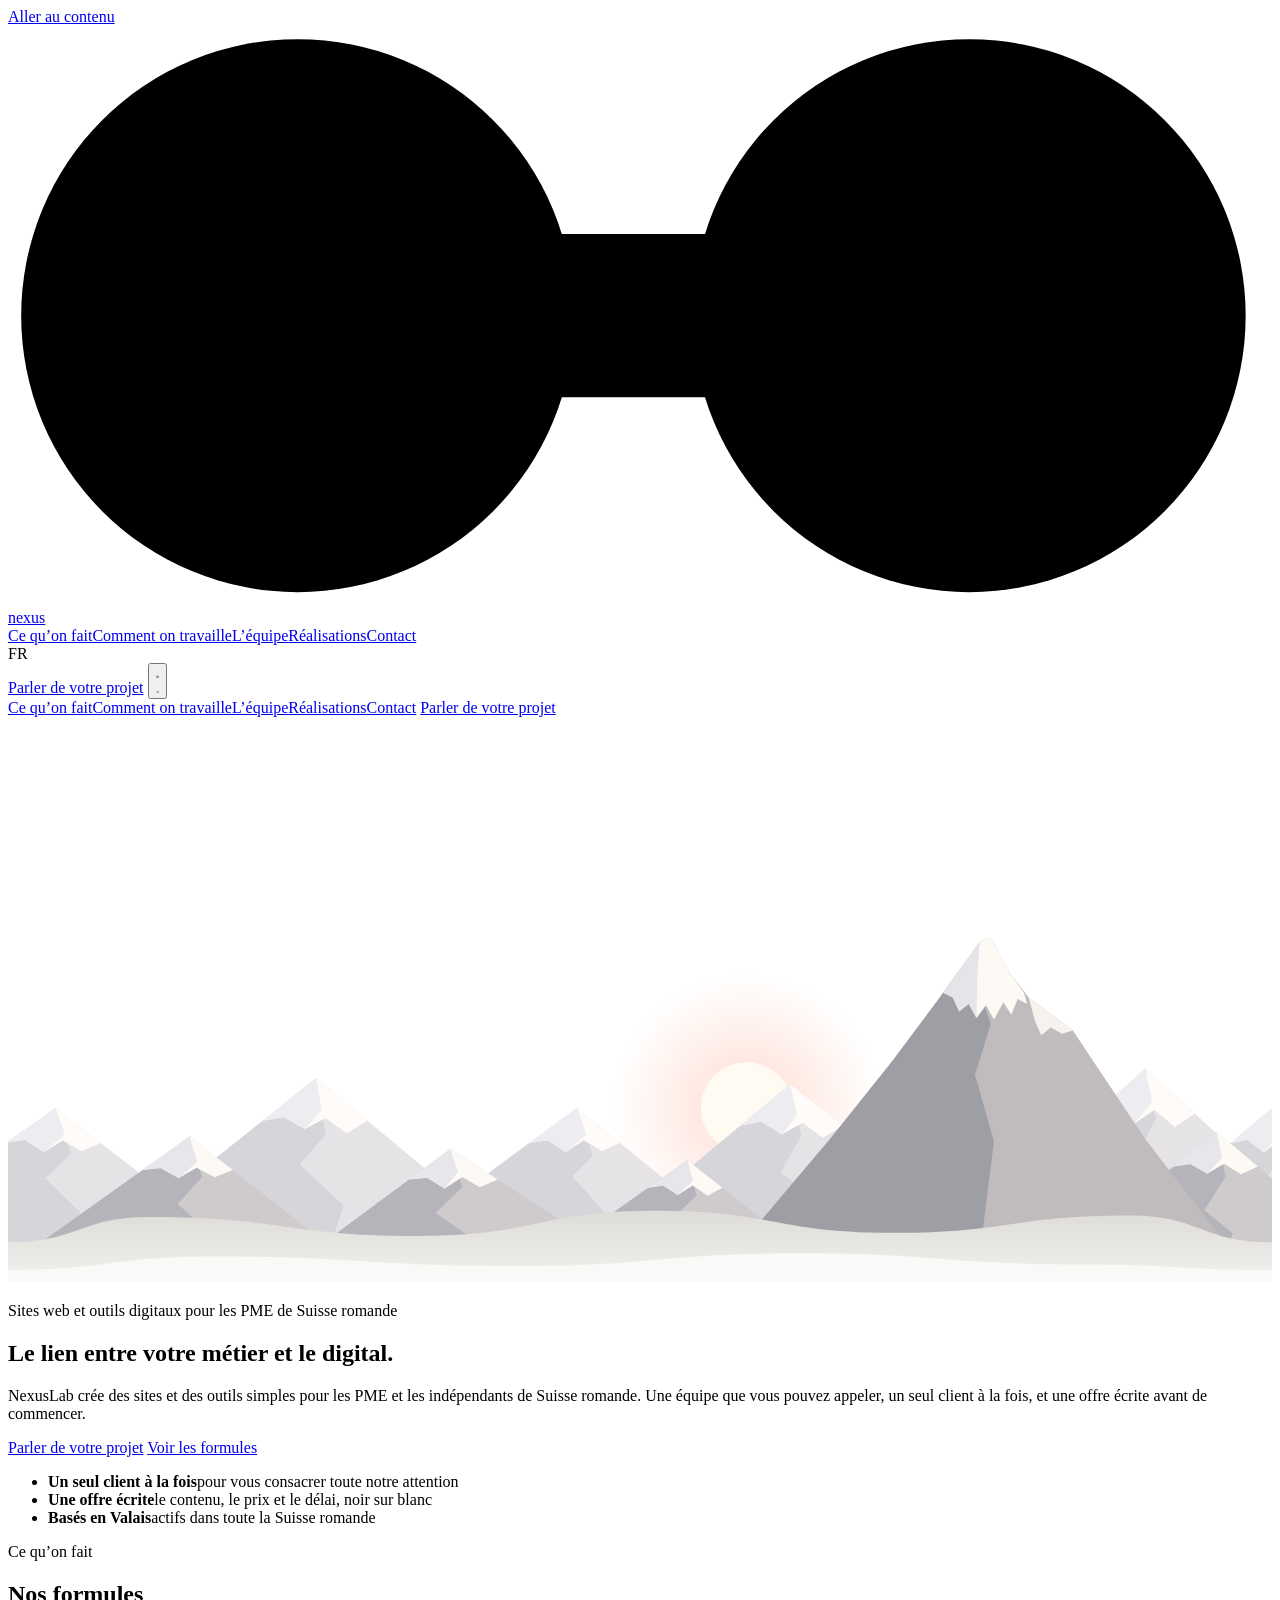
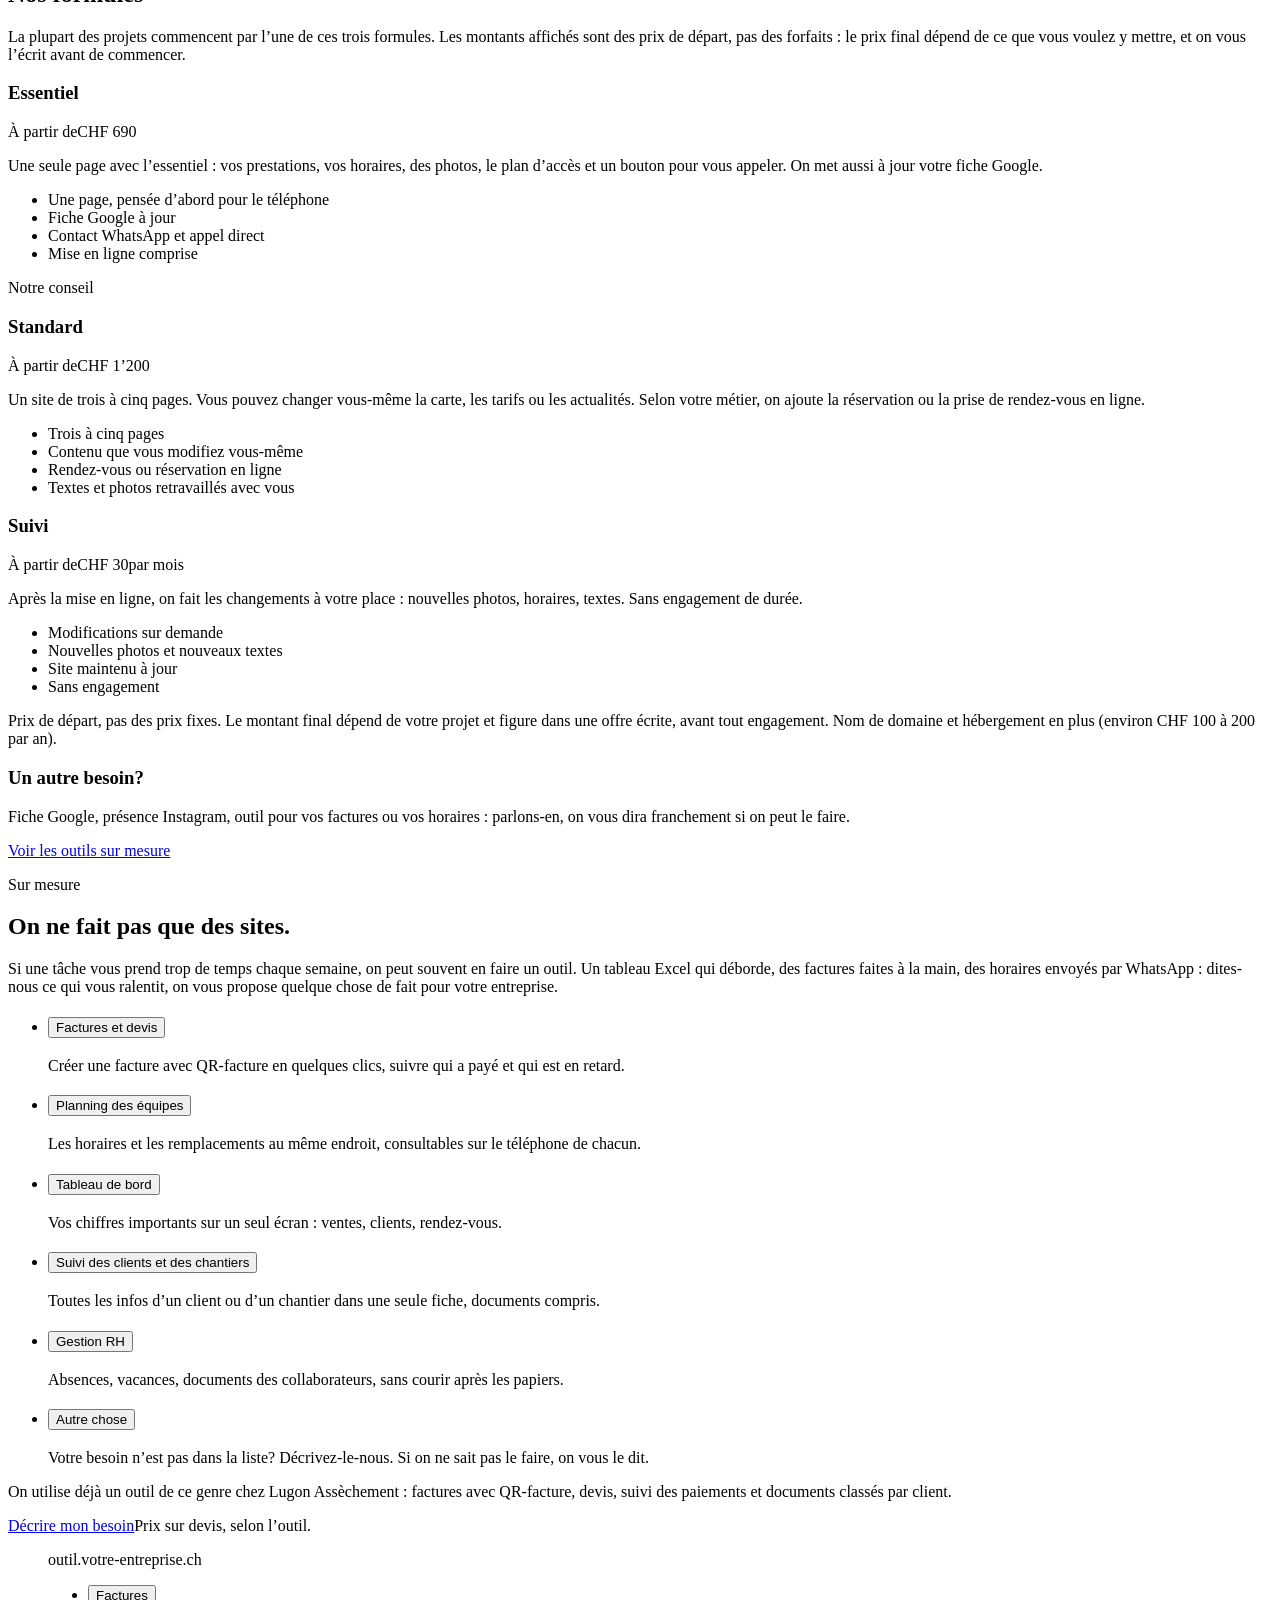
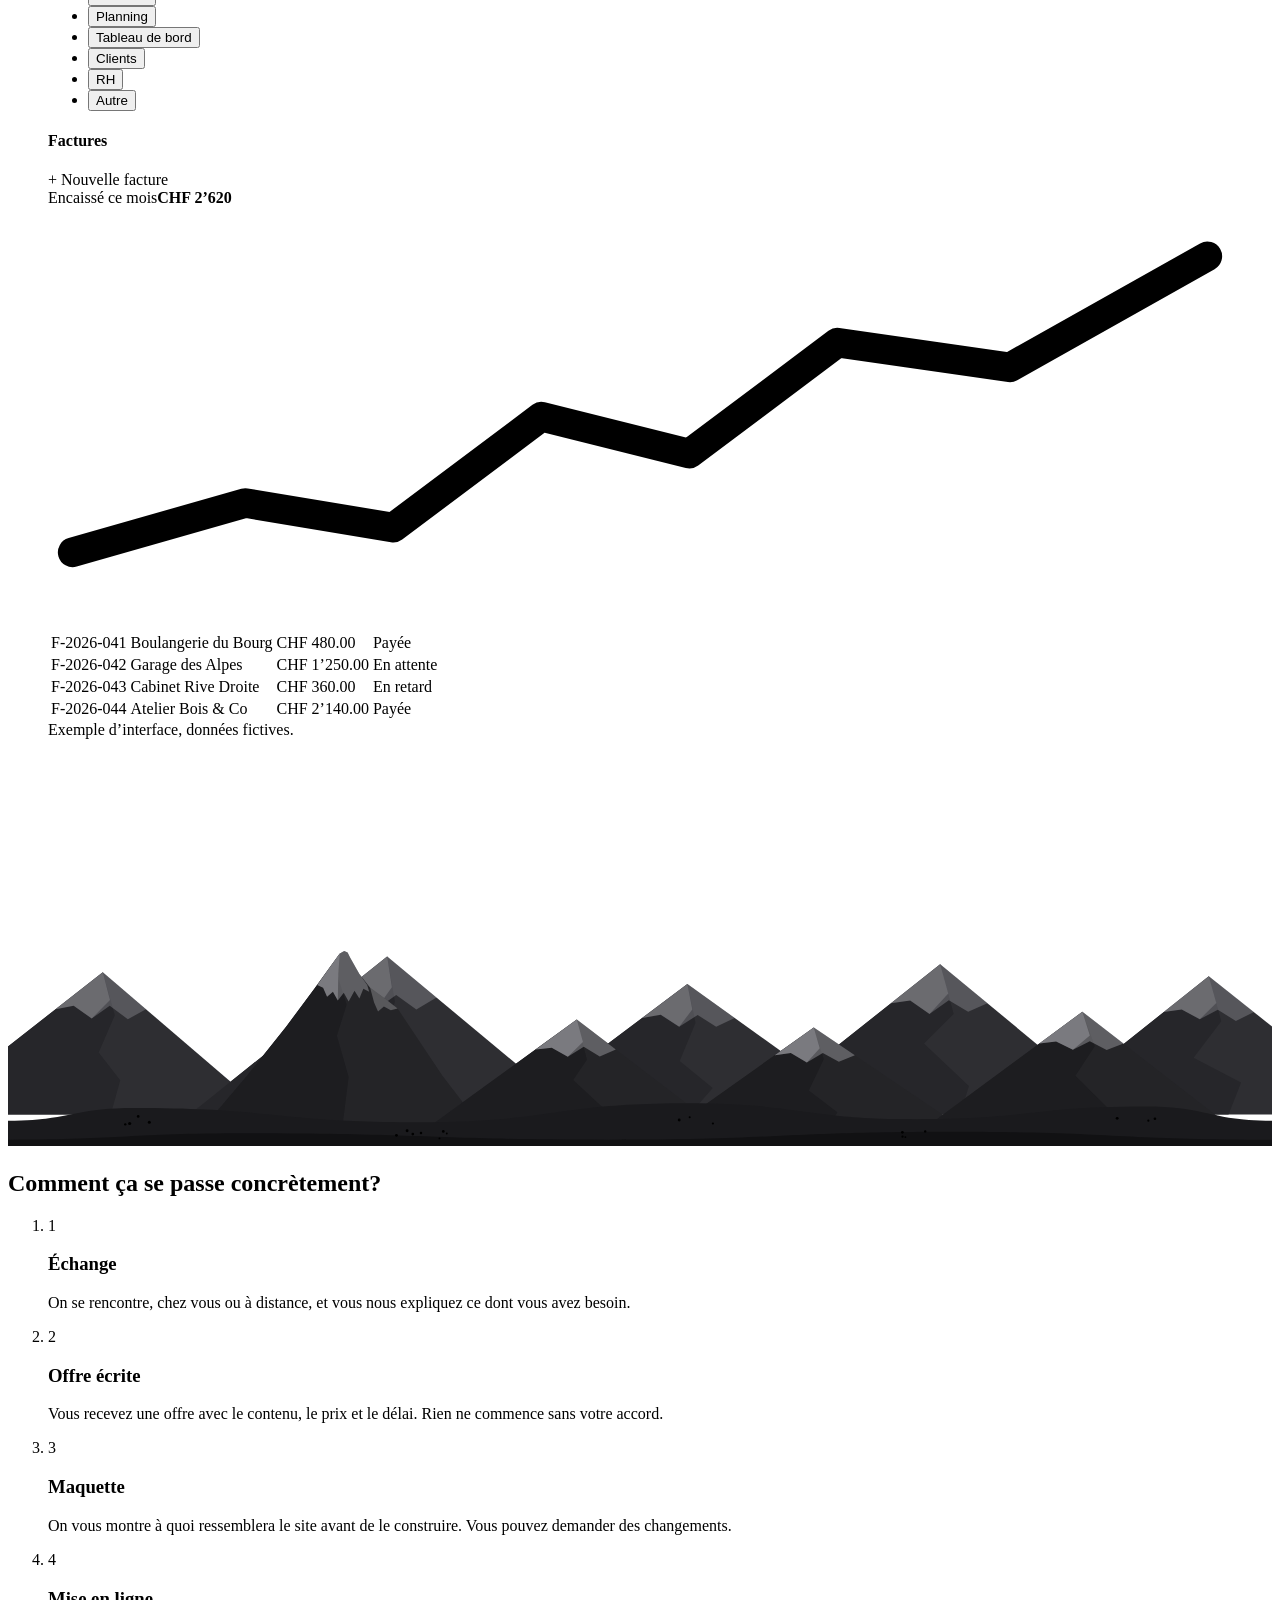
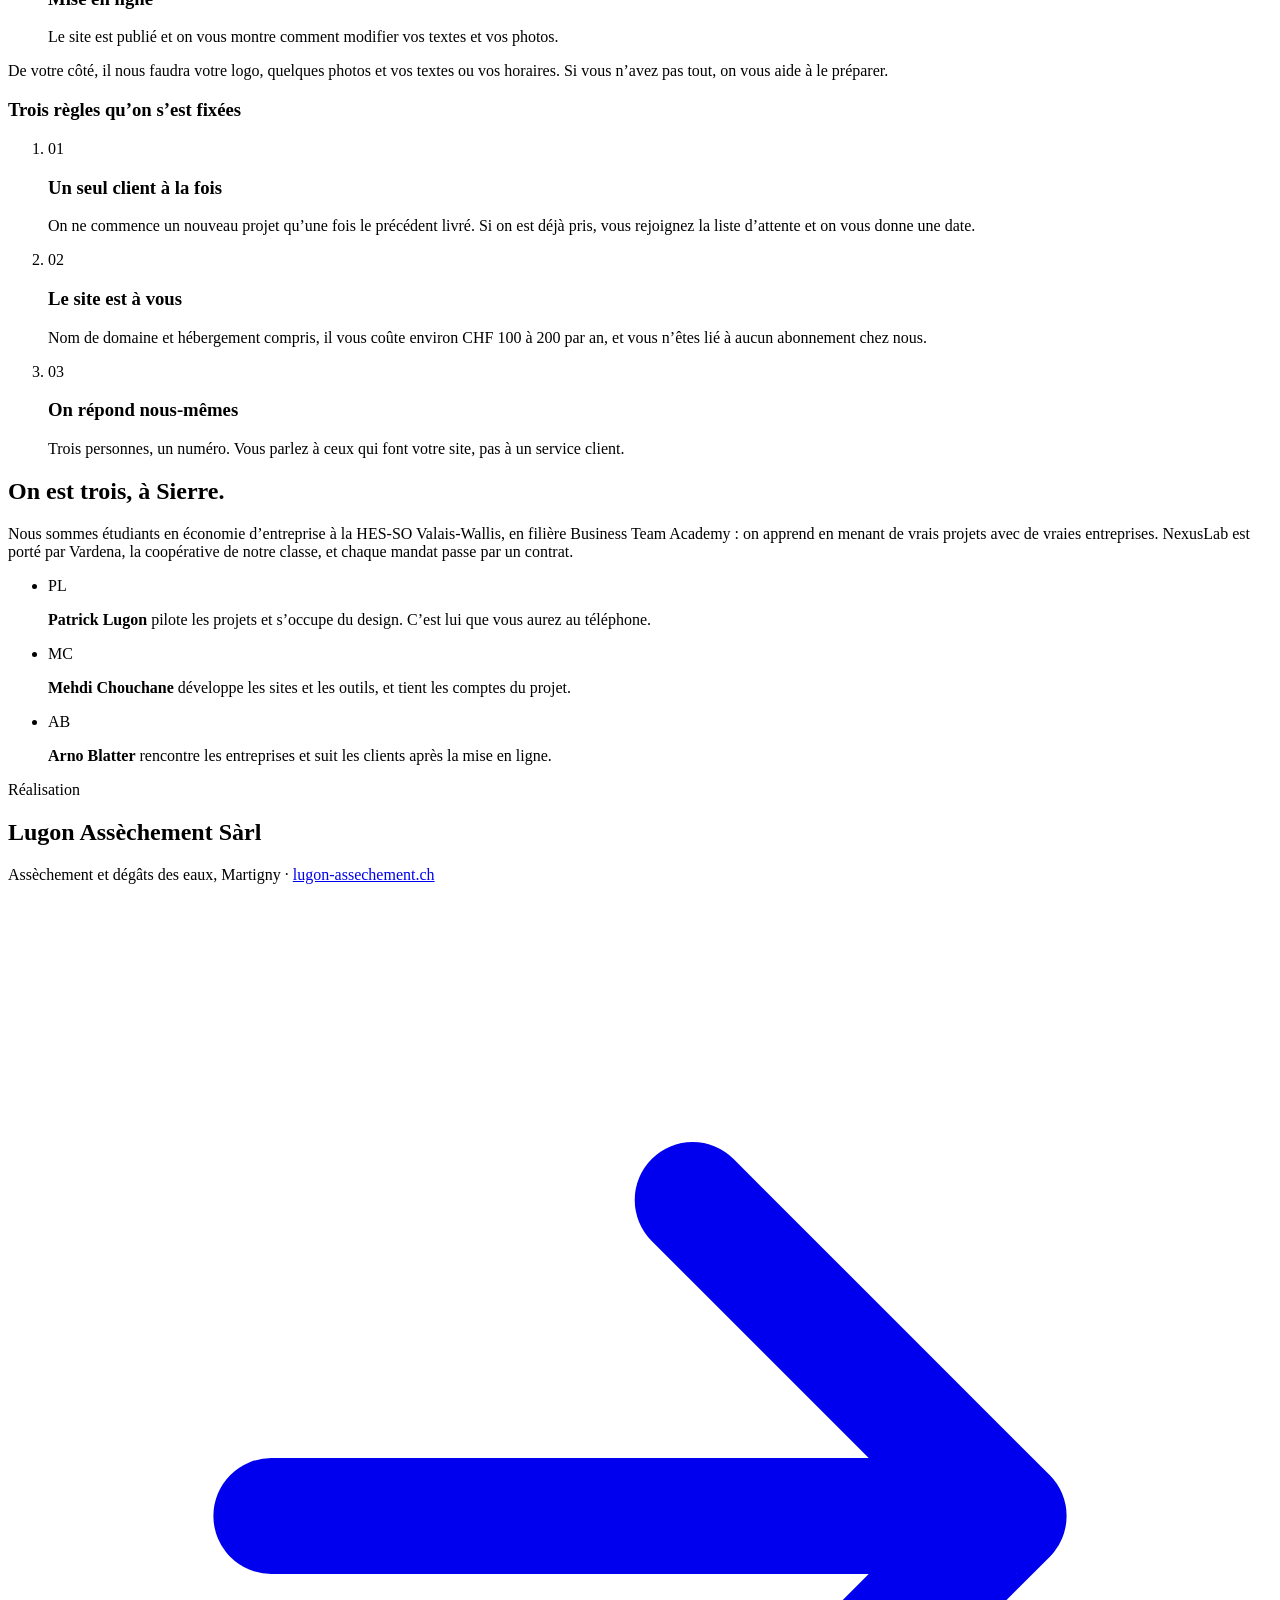
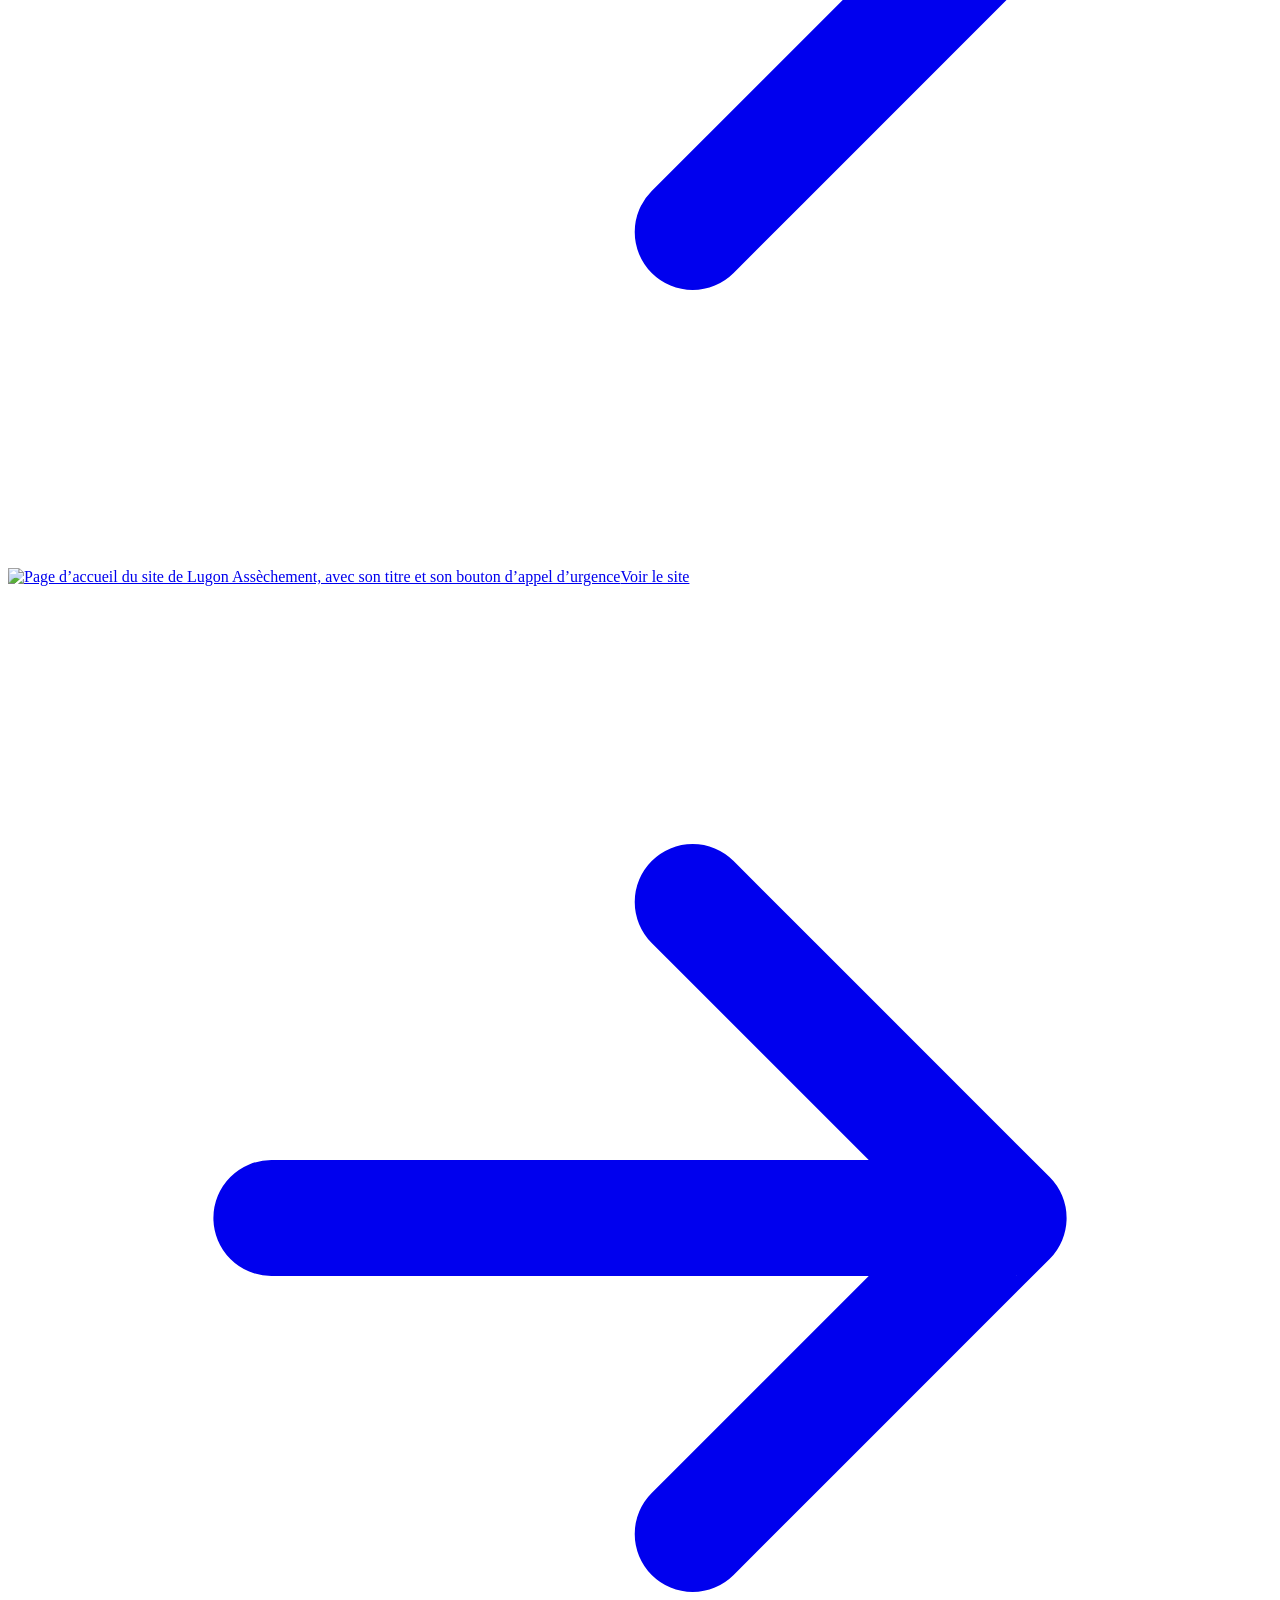
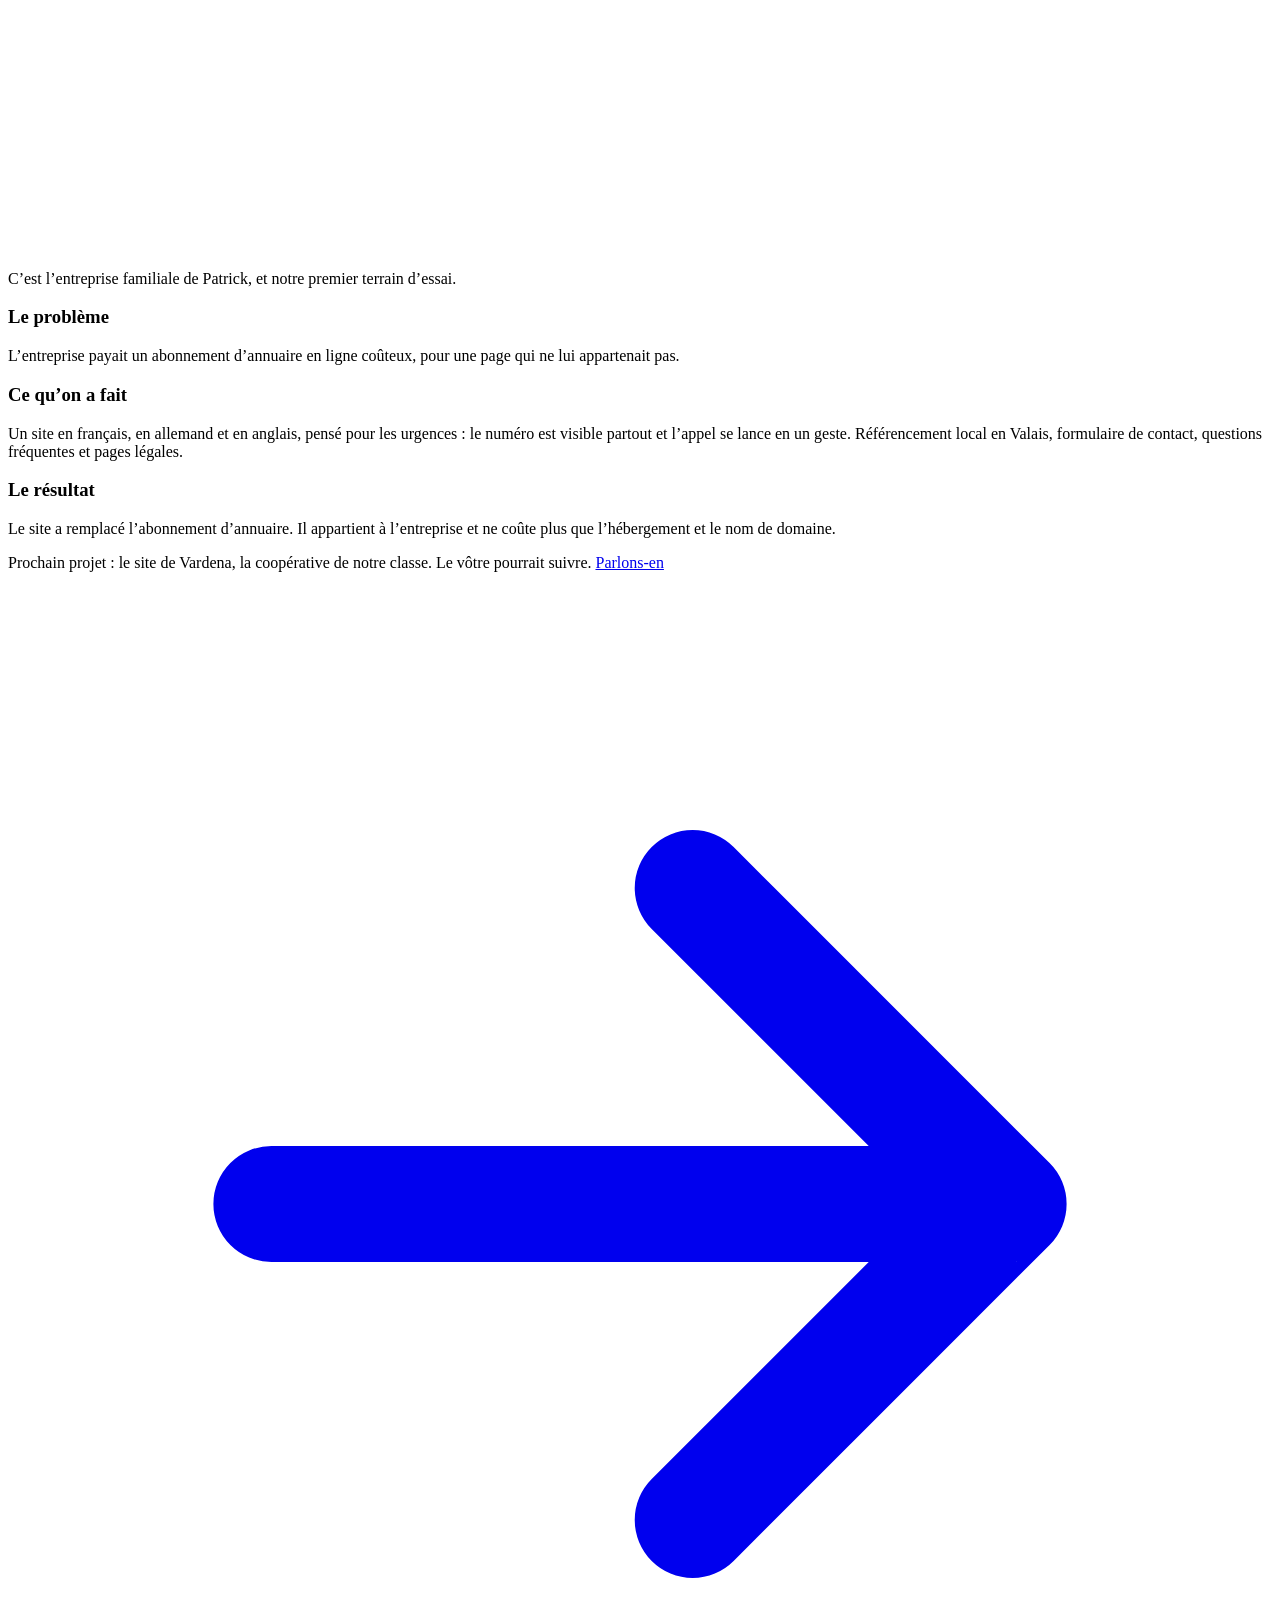
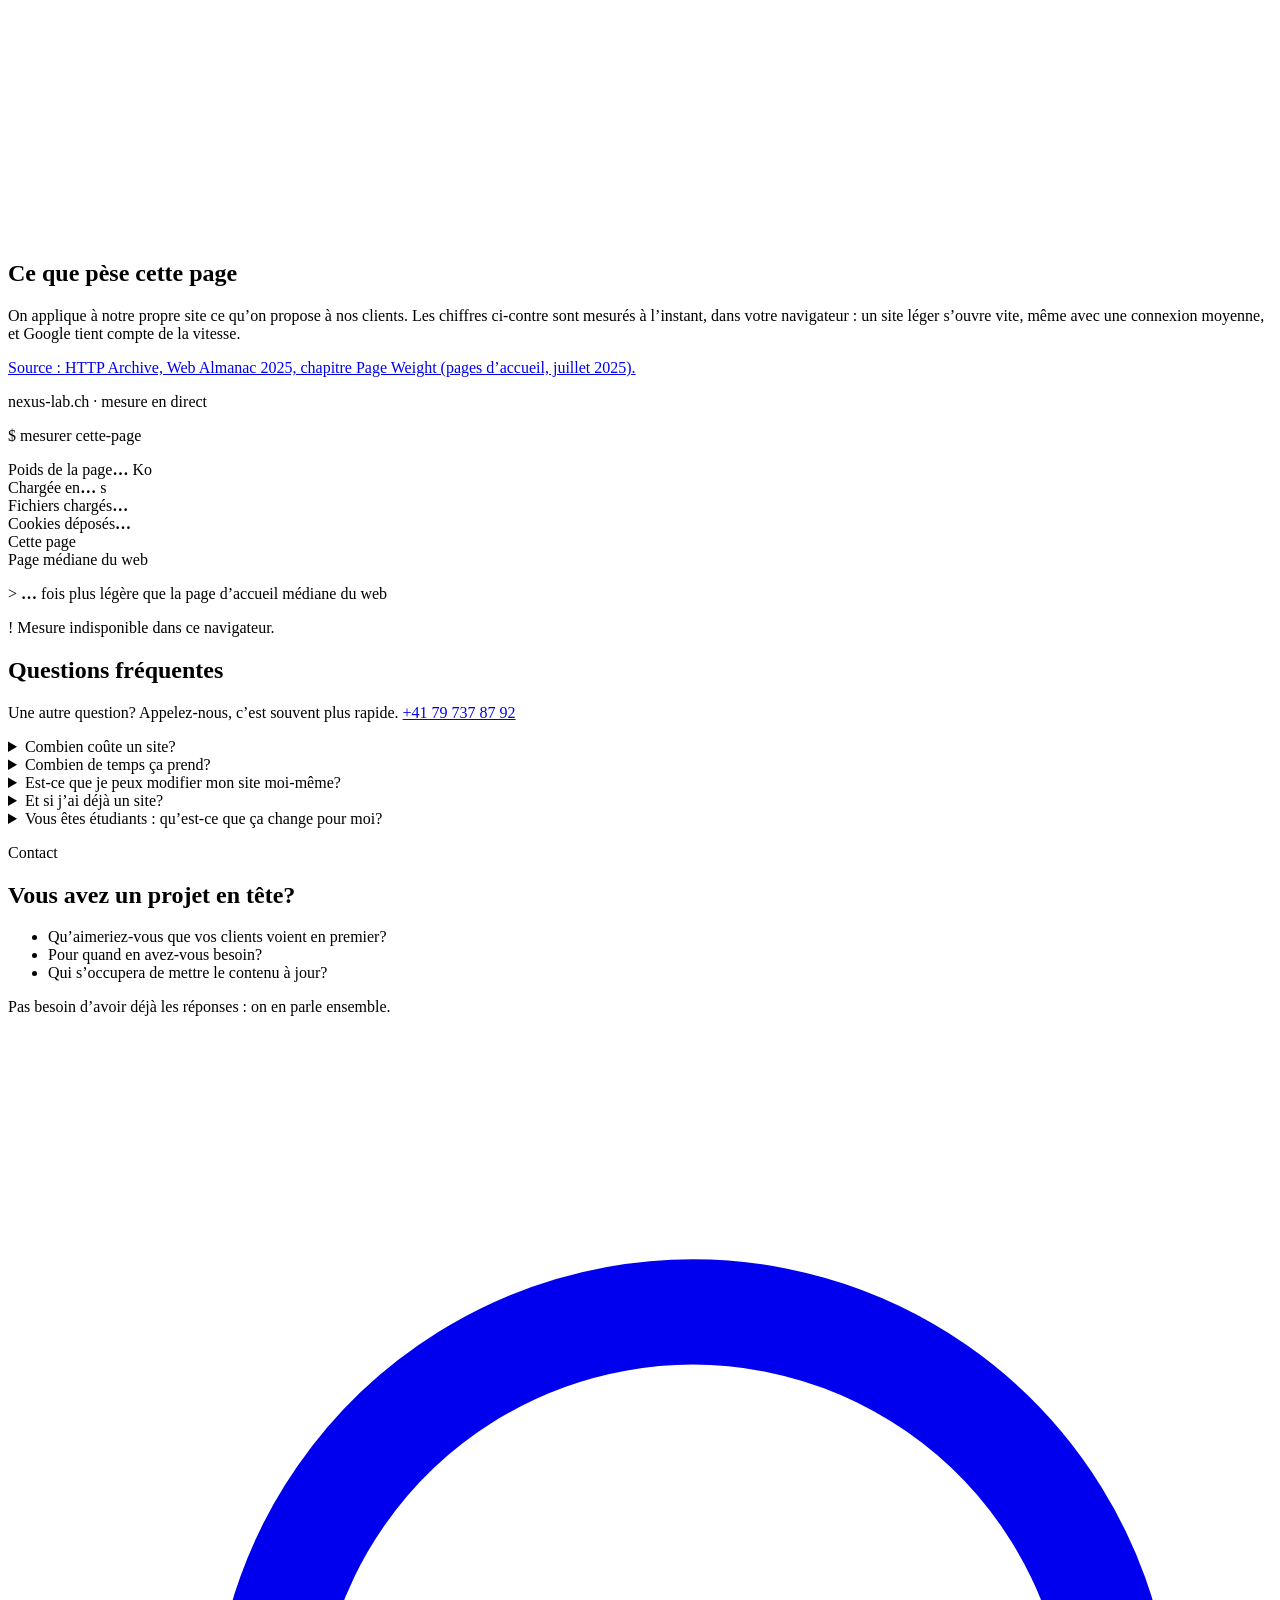
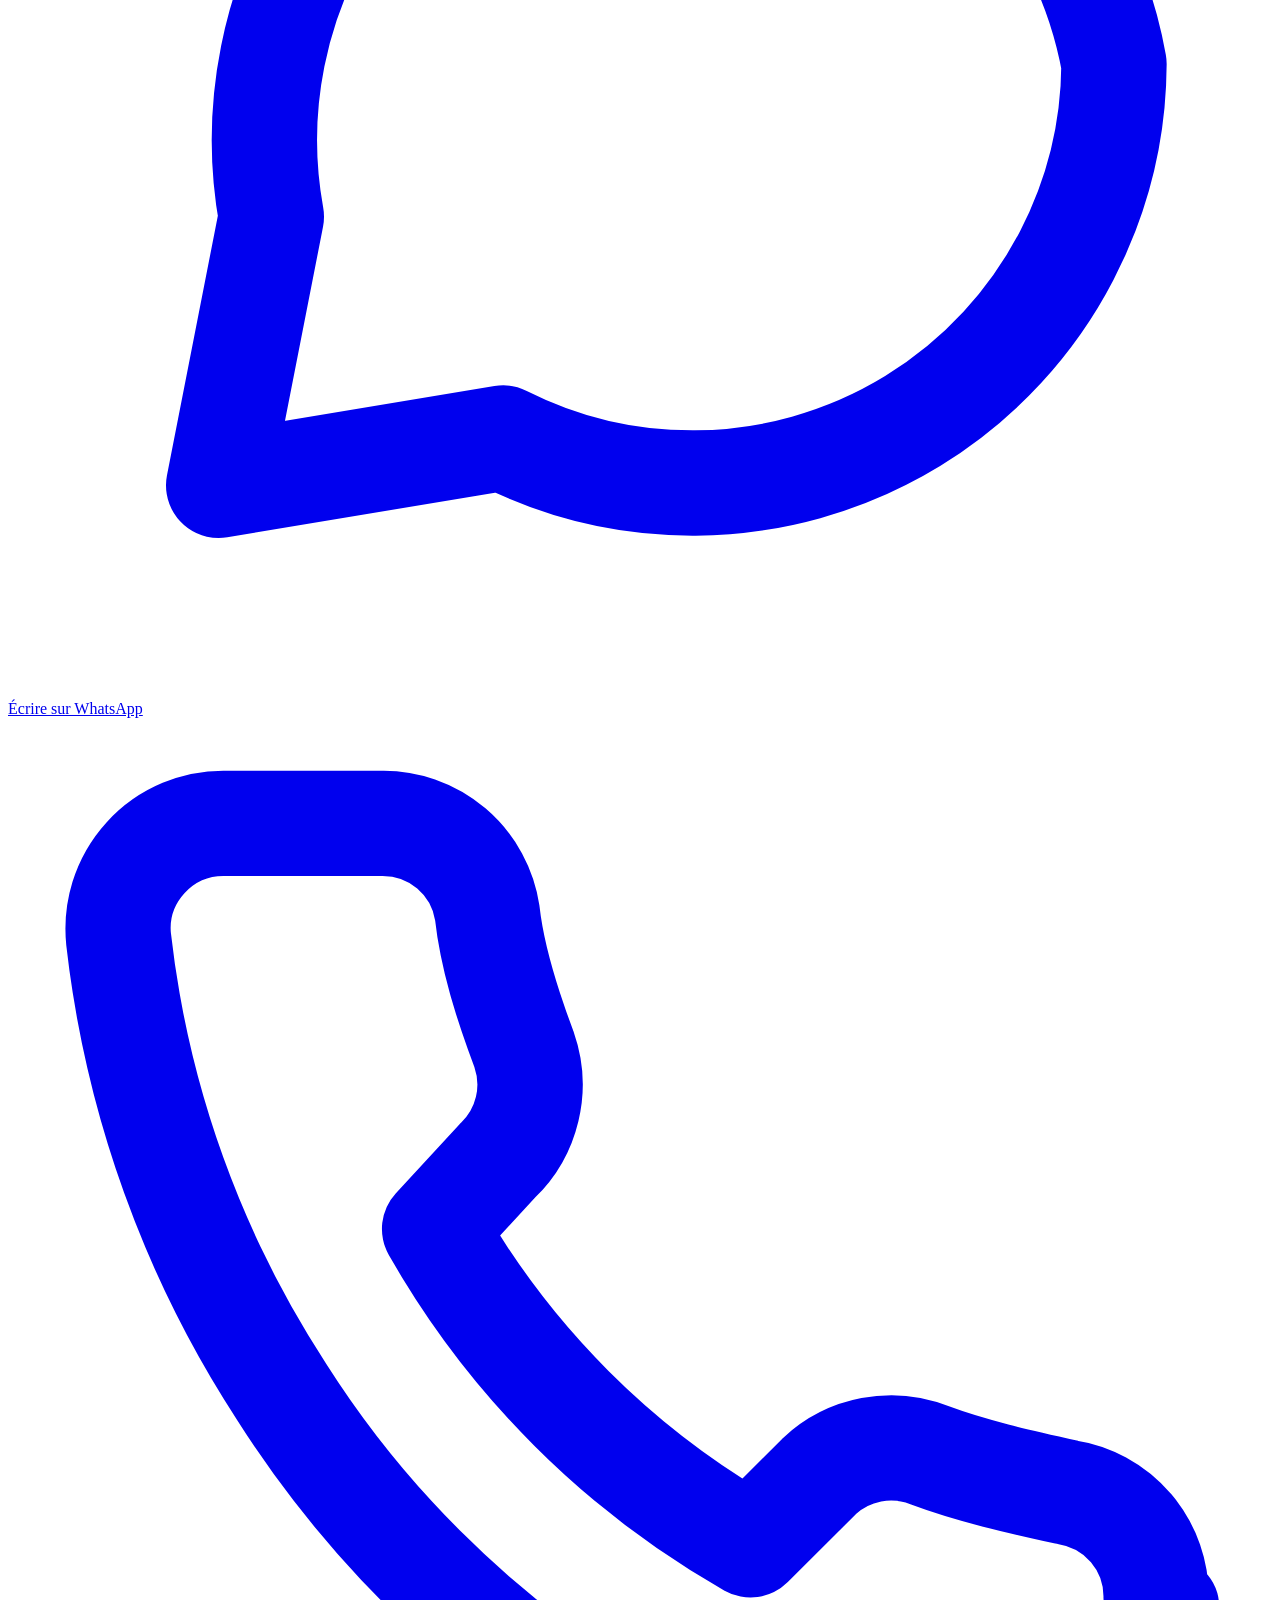
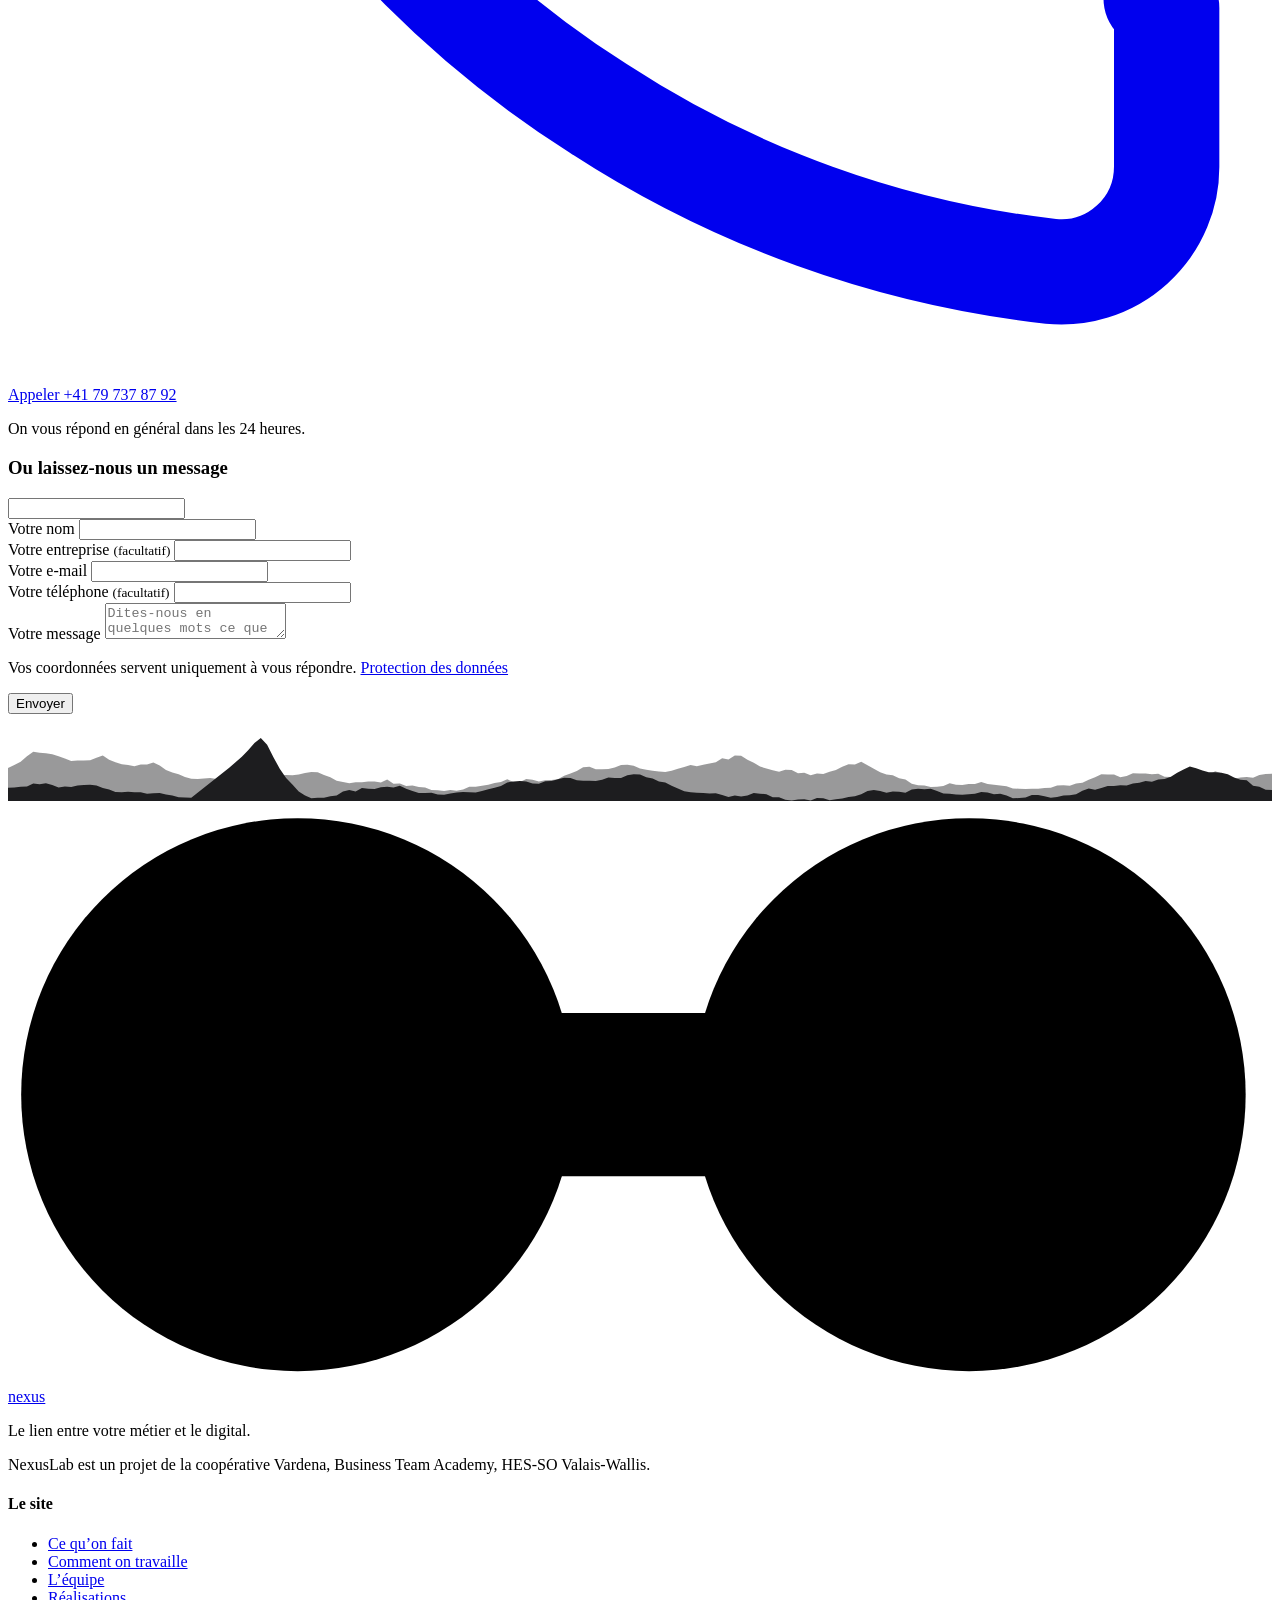
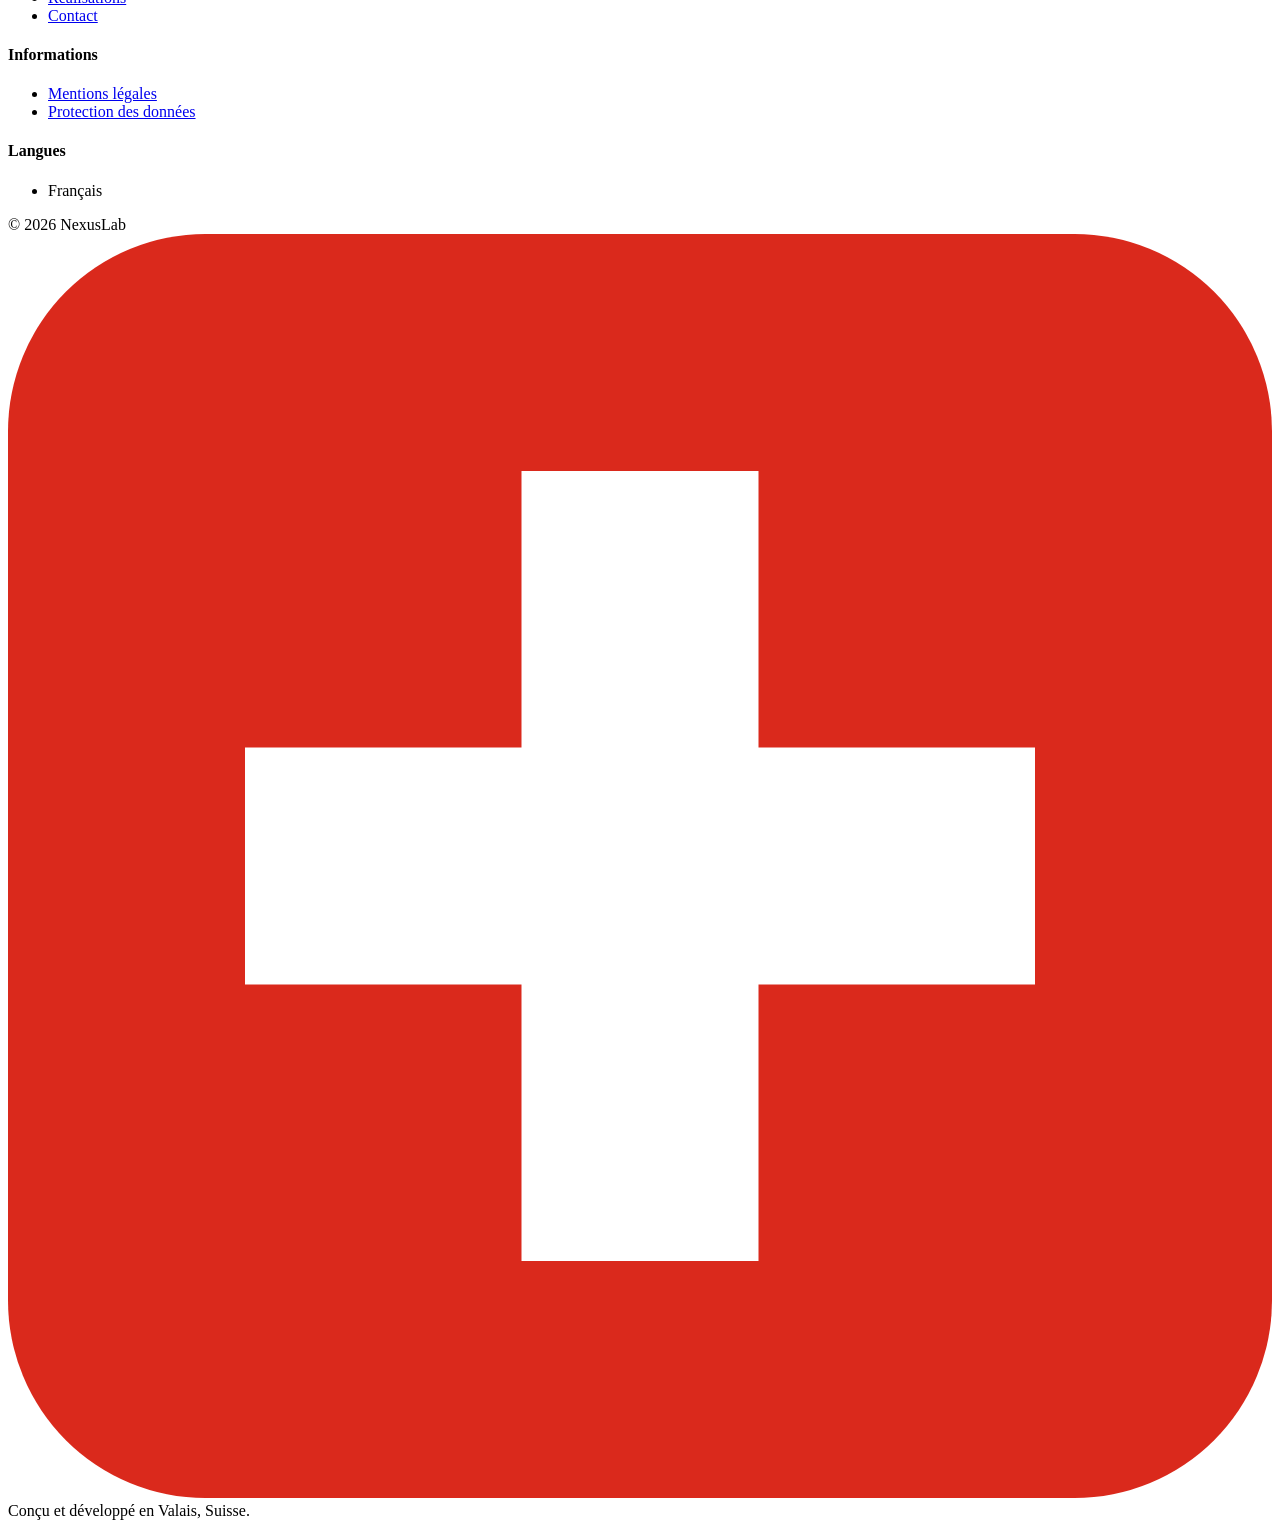
==== commit 90e5131e: "Soleil levant, ancien pied de page, maquette" ====
--- a/site/index.html
+++ b/site/index.html
@@ -26,7 +26,7 @@
 <link rel="apple-touch-icon" sizes="180x180" href="/apple-touch-icon.png?v=2">
 <link rel="manifest" href="/site.webmanifest">
 <link rel="preload" href="/assets/fonts/manrope-latin.woff2" as="font" type="font/woff2" crossorigin>
-<link rel="stylesheet" href="/assets/css/style.css?v=b0a1855e0d">
+<link rel="stylesheet" href="/assets/css/style.css?v=f0e5895eaa">
 <script type="application/ld+json">{"@context":"https://schema.org","@graph":[{"@type":"ProfessionalService","@id":"https://nexus-lab.ch/#organisation","name":"NexusLab","url":"https://nexus-lab.ch/","logo":"https://nexus-lab.ch/favicon-512x512.png","image":"https://nexus-lab.ch/assets/img/og-image.png","description":"NexusLab crée des sites web simples et des outils digitaux pour les PME et les indépendants de Suisse romande. Une équipe basée en Valais, un seul client à la fois, une offre écrite avant de commencer. Formules à partir de CHF 690.","slogan":"Le lien entre votre métier et le digital.","telephone":"+41797378792","priceRange":"CHF 690+","areaServed":[{"@type":"AdministrativeArea","name":"Valais"},{"@type":"AdministrativeArea","name":"Suisse romande"}],"address":{"@type":"PostalAddress","addressRegion":"Valais","addressCountry":"CH"},"member":[{"@type":"Person","name":"Patrick Lugon","jobTitle":"Chef de projet et direction artistique"},{"@type":"Person","name":"Mehdi Chouchane","jobTitle":"Création et développement"},{"@type":"Person","name":"Arno Blatter","jobTitle":"Relation client et suivi"}]},{"@type":"WebSite","@id":"https://nexus-lab.ch/#site","url":"https://nexus-lab.ch/","name":"NexusLab","inLanguage":"fr-CH","publisher":{"@id":"https://nexus-lab.ch/#organisation"}},{"@type":"FAQPage","mainEntity":[{"@type":"Question","name":"Combien coûte un site?","acceptedAnswer":{"@type":"Answer","text":"Un site d’une page coûte à partir de CHF 690, un site complet à partir de CHF 1’200. Le prix exact dépend de ce que vous voulez y mettre, et il est écrit avant de commencer. Le nom de domaine et l’hébergement coûtent en plus environ CHF 100 à 200 par an."}},{"@type":"Question","name":"Combien de temps ça prend?","acceptedAnswer":{"@type":"Answer","text":"En général, trois à six semaines entre notre premier échange et la mise en ligne, selon la formule et le temps qu’il vous faut pour nous transmettre vos contenus."}},{"@type":"Question","name":"Est-ce que je peux modifier mon site moi-même?","acceptedAnswer":{"@type":"Answer","text":"Oui, avec la formule Standard, pour la carte, les tarifs ou les actualités. Si vous préférez ne pas y toucher, la formule Suivi s’en charge."}},{"@type":"Question","name":"Et si j’ai déjà un site?","acceptedAnswer":{"@type":"Answer","text":"On regarde ce qui existe avec vous. Parfois quelques corrections suffisent, parfois il vaut mieux repartir de zéro. On vous le dit avant de proposer quoi que ce soit."}},{"@type":"Question","name":"Vous êtes étudiants : qu’est-ce que ça change pour moi?","acceptedAnswer":{"@type":"Answer","text":"Des prix accessibles et une équipe disponible. Chaque mandat passe par un contrat et l’école suit nos projets. Et vous aidez trois jeunes à apprendre leur métier avec de vrais clients."}}]}]}</script>
 </head>
 <body>
@@ -62,7 +62,7 @@
   <section class="hero" aria-labelledby="hero-title">
     <canvas class="hero-canvas" aria-hidden="true"></canvas>
     <div class="hero-veil" aria-hidden="true"></div>
-    <svg class="hero-alps" viewBox="0 0 1600 520" preserveAspectRatio="xMidYMax meet" aria-hidden="true" focusable="false"><defs><linearGradient id="alps-g3" x1="0" y1="0" x2="0" y2="1"><stop offset="0" stop-color="#DEDCD8"/><stop offset="1" stop-color="#F3F1EE"/></linearGradient></defs><g class="alps-layer" data-depth="0.25"><path d="M-180.0 470.0 L60.0 300.0 L280.0 470.0 Z" fill="#E2E2E6"/><path d="M60.0 300.0 L-180.0 470.0 L80.7 470.0 L91.1 431.3 L47.1 389.4 L79.9 357.9 Z" fill="#D5D5DA"/><path d="M60.0 300.0 L117.2 344.2 L93.3 354.3 L69.4 341.0 L45.4 356.0 L21.5 340.3 L-2.4 344.2 Z" fill="#FFFFFF" fill-opacity="0.95"/><path d="M60.0 300.0 L72.0 333.1 L45.4 356.0 L21.5 340.3 L-2.4 344.2 Z" fill="#EDEDF1" fill-opacity="0.95"/><path d="M130.0 470.0 L390.0 262.0 L640.0 470.0 Z" fill="#E2E2E6"/><path d="M390.0 262.0 L130.0 470.0 L409.5 470.0 L424.9 423.4 L368.9 371.3 L402.0 334.3 Z" fill="#D5D5DA"/><path d="M390.0 262.0 L455.0 316.1 L428.5 332.0 L402.0 313.0 L375.4 326.5 L348.9 311.4 L322.4 316.1 Z" fill="#FFFFFF" fill-opacity="0.95"/><path d="M390.0 262.0 L397.2 302.6 L375.4 326.5 L348.9 311.4 L322.4 316.1 Z" fill="#EDEDF1" fill-opacity="0.95"/><path d="M490.0 470.0 L720.0 300.0 L930.0 470.0 Z" fill="#E2E2E6"/><path d="M720.0 300.0 L490.0 470.0 L736.9 470.0 L757.9 435.8 L714.4 386.4 L740.4 360.5 Z" fill="#D5D5DA"/><path d="M720.0 300.0 L774.6 344.2 L751.7 354.4 L728.8 340.8 L706.0 356.1 L683.1 340.8 L660.2 344.2 Z" fill="#FFFFFF" fill-opacity="0.95"/><path d="M720.0 300.0 L732.3 333.1 L706.0 356.1 L683.1 340.8 L660.2 344.2 Z" fill="#EDEDF1" fill-opacity="0.95"/><path d="M750.0 470.0 L990.0 270.0 L1250.0 470.0 Z" fill="#E2E2E6"/><path d="M990.0 270.0 L750.0 470.0 L990.4 470.0 L1030.3 419.0 L978.1 382.1 L1004.1 334.7 Z" fill="#D5D5DA"/><path d="M990.0 270.0 L1057.6 322.0 L1031.6 337.7 L1005.6 318.7 L979.6 333.4 L953.6 317.2 L927.6 322.0 Z" fill="#FFFFFF" fill-opacity="0.95"/><path d="M990.0 270.0 L998.5 309.0 L979.6 333.4 L953.6 317.2 L927.6 322.0 Z" fill="#EDEDF1" fill-opacity="0.95"/><path d="M1190.0 470.0 L1440.0 250.0 L1680.0 470.0 Z" fill="#E2E2E6"/><path d="M1440.0 250.0 L1190.0 470.0 L1466.4 470.0 L1461.1 419.9 L1427.1 363.4 L1453.0 313.4 Z" fill="#D5D5DA"/><path d="M1440.0 250.0 L1502.4 307.2 L1476.9 324.1 L1451.4 302.4 L1426.0 319.7 L1400.5 302.9 L1375.0 307.2 Z" fill="#FFFFFF" fill-opacity="0.95"/><path d="M1440.0 250.0 L1447.8 292.9 L1426.0 319.7 L1400.5 302.9 L1375.0 307.2 Z" fill="#EDEDF1" fill-opacity="0.95"/><path d="M1400.0 470.0 L1600.0 300.0 L1800.0 470.0 Z" fill="#E2E2E6"/><path d="M1600.0 300.0 L1400.0 470.0 L1600.7 470.0 L1633.8 438.3 L1583.3 401.0 L1615.5 357.7 Z" fill="#D5D5DA"/><path d="M1600.0 300.0 L1652.0 344.2 L1631.2 355.3 L1610.4 340.2 L1589.6 356.4 L1568.8 340.3 L1548.0 344.2 Z" fill="#FFFFFF" fill-opacity="0.95"/><path d="M1600.0 300.0 L1609.3 333.1 L1589.6 356.4 L1568.8 340.3 L1548.0 344.2 Z" fill="#EDEDF1" fill-opacity="0.95"/></g><g class="alps-layer" data-depth="0.5"><path d="M0.0 500.0 L230.0 336.0 L440.0 500.0 Z" fill="#C9C9CE"/><path d="M230.0 336.0 L0.0 500.0 L246.5 500.0 L267.3 468.2 L214.8 421.4 L245.6 387.5 Z" fill="#B4B4BA"/><path d="M230.0 336.0 L284.6 378.6 L261.7 387.6 L238.8 375.5 L216.0 388.6 L193.1 375.9 L170.2 378.6 Z" fill="#FFFFFF" fill-opacity="0.97"/><path d="M230.0 336.0 L239.4 368.0 L216.0 388.6 L193.1 375.9 L170.2 378.6 Z" fill="#E6E6EB" fill-opacity="0.97"/><path d="M360.0 500.0 L560.0 352.0 L790.0 500.0 Z" fill="#C9C9CE"/><path d="M560.0 352.0 L360.0 500.0 L565.1 500.0 L592.4 468.5 L541.2 432.9 L575.4 400.1 Z" fill="#B4B4BA"/><path d="M560.0 352.0 L619.8 390.5 L597.4 400.4 L575.1 387.5 L552.7 401.8 L530.4 388.3 L508.0 390.5 Z" fill="#FFFFFF" fill-opacity="0.97"/><path d="M560.0 352.0 L569.3 380.9 L552.7 401.8 L530.4 388.3 L508.0 390.5 Z" fill="#E6E6EB" fill-opacity="0.97"/><path d="M670.0 500.0 L860.0 366.0 L1030.0 500.0 Z" fill="#C9C9CE"/><path d="M860.0 366.0 L670.0 500.0 L865.6 500.0 L873.8 469.2 L846.1 434.9 L871.6 410.6 Z" fill="#B4B4BA"/><path d="M860.0 366.0 L904.2 400.8 L885.5 411.2 L866.8 398.0 L848.0 410.2 L829.3 398.2 L810.6 400.8 Z" fill="#FFFFFF" fill-opacity="0.97"/><path d="M860.0 366.0 L867.0 392.1 L848.0 410.2 L829.3 398.2 L810.6 400.8 Z" fill="#E6E6EB" fill-opacity="0.97"/><path d="M1320.0 500.0 L1530.0 330.0 L1730.0 500.0 Z" fill="#C9C9CE"/><path d="M1530.0 330.0 L1320.0 500.0 L1533.5 500.0 L1550.5 458.9 L1514.3 429.4 L1541.1 386.9 Z" fill="#B4B4BA"/><path d="M1530.0 330.0 L1582.0 374.2 L1560.7 383.9 L1539.4 370.6 L1518.0 383.3 L1496.7 370.9 L1475.4 374.2 Z" fill="#FFFFFF" fill-opacity="0.97"/><path d="M1530.0 330.0 L1536.7 363.1 L1518.0 383.3 L1496.7 370.9 L1475.4 374.2 Z" fill="#E6E6EB" fill-opacity="0.97"/><g class="matterhorn"><path d="M930.0 470.0 L1040.0 340.0 L1120.0 240.0 L1178.0 162.0 L1214.0 112.0 L1230.0 90.0 L1239.0 85.0 L1246.0 88.0 L1251.0 98.0 L1270.0 132.0 L1292.0 160.0 L1322.0 182.0 L1348.0 202.0 L1380.0 250.0 L1440.0 340.0 L1540.0 470.0 Z" fill="#B9B9BF"/><path d="M930.0 470.0 L1040.0 340.0 L1120.0 240.0 L1178.0 162.0 L1214.0 112.0 L1230.0 90.0 L1226.0 138.0 L1244.0 194.0 L1224.0 258.0 L1248.0 342.0 L1232.0 470.0 Z" fill="#9E9EA5"/><path d="M1184.0 154.0 L1214.0 112.0 L1230.0 90.0 L1239.0 85.0 L1246.0 88.0 L1251.0 98.0 L1270.0 132.0 L1286.0 154.0 L1290.0 168.0 L1278.0 162.0 L1270.0 182.0 L1260.0 166.0 L1248.0 188.0 L1238.0 170.0 L1226.0 186.0 L1216.0 168.0 L1204.0 178.0 L1196.0 160.0 Z" fill="#FFFFFF" fill-opacity="0.97"/><path d="M1184.0 154.0 L1214.0 112.0 L1230.0 90.0 L1227.0 130.0 L1226.0 186.0 L1216.0 168.0 L1204.0 178.0 L1196.0 160.0 Z" fill="#E4E4E9" fill-opacity="0.97"/><path d="M1292.0 160.0 L1322.0 182.0 L1348.0 202.0 L1334.0 206.0 L1320.0 198.0 L1308.0 208.0 L1300.0 190.0 Z" fill="#FFFFFF" fill-opacity="0.87"/></g></g><g class="alps-layer" data-depth="0.8"><path d="M0 520 L0 470.0 C90.0 470.0 90.0 438.0 180.0 438.0 C350.0 438.0 350.0 462.0 520.0 462.0 C670.0 462.0 670.0 430.0 820.0 430.0 C970.0 430.0 970.0 458.0 1120.0 458.0 C1270.0 458.0 1270.0 436.0 1420.0 436.0 C1510.0 436.0 1510.0 470.0 1600.0 470.0 L1600 520 Z" fill="url(#alps-g3)"/></g><g class="alps-layer" data-depth="1.1"><path d="M0 520 L0 505.0 C130.0 505.0 130.0 488.0 260.0 488.0 C450.0 488.0 450.0 500.0 640.0 500.0 C820.0 500.0 820.0 484.0 1000.0 484.0 C1180.0 484.0 1180.0 498.0 1360.0 498.0 C1480.0 498.0 1480.0 505.0 1600.0 505.0 L1600 520 Z" fill="#FAF9F7"/></g></svg>
+    <svg class="hero-alps" viewBox="0 0 1600 520" preserveAspectRatio="xMidYMax meet" aria-hidden="true" focusable="false"><defs><linearGradient id="alps-g3" x1="0" y1="0" x2="0" y2="1"><stop offset="0" stop-color="#DEDCD8"/><stop offset="1" stop-color="#F3F1EE"/></linearGradient><radialGradient id="sun-halo"><stop offset="0" stop-color="#FFE3D6" stop-opacity="0.9"/><stop offset="0.45" stop-color="#FFC9B8" stop-opacity="0.35"/><stop offset="1" stop-color="#FFC9B8" stop-opacity="0"/></radialGradient></defs><g class="sun" data-depth="0.15"><circle cx="935" cy="300" r="170" fill="url(#sun-halo)"/><circle cx="935" cy="300" r="58" fill="#FFFBF4" fill-opacity="0.95"/></g><g class="alps-layer" data-depth="0.25"><path d="M-180.0 470.0 L60.0 300.0 L280.0 470.0 Z" fill="#E6E3E6"/><path d="M60.0 300.0 L-180.0 470.0 L80.7 470.0 L91.1 431.3 L47.1 389.4 L79.9 357.9 Z" fill="#D5D5DA"/><path d="M60.0 300.0 L117.2 344.2 L93.3 354.3 L69.4 341.0 L45.4 356.0 L21.5 340.3 L-2.4 344.2 Z" fill="#FFFCF9" fill-opacity="0.95"/><path d="M60.0 300.0 L72.0 333.1 L45.4 356.0 L21.5 340.3 L-2.4 344.2 Z" fill="#EDEDF1" fill-opacity="0.95"/><path d="M130.0 470.0 L390.0 262.0 L640.0 470.0 Z" fill="#E6E3E6"/><path d="M390.0 262.0 L130.0 470.0 L409.5 470.0 L424.9 423.4 L368.9 371.3 L402.0 334.3 Z" fill="#D5D5DA"/><path d="M390.0 262.0 L455.0 316.1 L428.5 332.0 L402.0 313.0 L375.4 326.5 L348.9 311.4 L322.4 316.1 Z" fill="#FFFCF9" fill-opacity="0.95"/><path d="M390.0 262.0 L397.2 302.6 L375.4 326.5 L348.9 311.4 L322.4 316.1 Z" fill="#EDEDF1" fill-opacity="0.95"/><path d="M490.0 470.0 L720.0 300.0 L930.0 470.0 Z" fill="#E6E3E6"/><path d="M720.0 300.0 L490.0 470.0 L736.9 470.0 L757.9 435.8 L714.4 386.4 L740.4 360.5 Z" fill="#D5D5DA"/><path d="M720.0 300.0 L774.6 344.2 L751.7 354.4 L728.8 340.8 L706.0 356.1 L683.1 340.8 L660.2 344.2 Z" fill="#FFFCF9" fill-opacity="0.95"/><path d="M720.0 300.0 L732.3 333.1 L706.0 356.1 L683.1 340.8 L660.2 344.2 Z" fill="#EDEDF1" fill-opacity="0.95"/><path d="M750.0 470.0 L990.0 270.0 L1250.0 470.0 Z" fill="#E6E3E6"/><path d="M990.0 270.0 L750.0 470.0 L990.4 470.0 L1030.3 419.0 L978.1 382.1 L1004.1 334.7 Z" fill="#D5D5DA"/><path d="M990.0 270.0 L1057.6 322.0 L1031.6 337.7 L1005.6 318.7 L979.6 333.4 L953.6 317.2 L927.6 322.0 Z" fill="#FFFCF9" fill-opacity="0.95"/><path d="M990.0 270.0 L998.5 309.0 L979.6 333.4 L953.6 317.2 L927.6 322.0 Z" fill="#EDEDF1" fill-opacity="0.95"/><path d="M1190.0 470.0 L1440.0 250.0 L1680.0 470.0 Z" fill="#E6E3E6"/><path d="M1440.0 250.0 L1190.0 470.0 L1466.4 470.0 L1461.1 419.9 L1427.1 363.4 L1453.0 313.4 Z" fill="#D5D5DA"/><path d="M1440.0 250.0 L1502.4 307.2 L1476.9 324.1 L1451.4 302.4 L1426.0 319.7 L1400.5 302.9 L1375.0 307.2 Z" fill="#FFFCF9" fill-opacity="0.95"/><path d="M1440.0 250.0 L1447.8 292.9 L1426.0 319.7 L1400.5 302.9 L1375.0 307.2 Z" fill="#EDEDF1" fill-opacity="0.95"/><path d="M1400.0 470.0 L1600.0 300.0 L1800.0 470.0 Z" fill="#E6E3E6"/><path d="M1600.0 300.0 L1400.0 470.0 L1600.7 470.0 L1633.8 438.3 L1583.3 401.0 L1615.5 357.7 Z" fill="#D5D5DA"/><path d="M1600.0 300.0 L1652.0 344.2 L1631.2 355.3 L1610.4 340.2 L1589.6 356.4 L1568.8 340.3 L1548.0 344.2 Z" fill="#FFFCF9" fill-opacity="0.95"/><path d="M1600.0 300.0 L1609.3 333.1 L1589.6 356.4 L1568.8 340.3 L1548.0 344.2 Z" fill="#EDEDF1" fill-opacity="0.95"/></g><g class="alps-layer" data-depth="0.5"><path d="M0.0 500.0 L230.0 336.0 L440.0 500.0 Z" fill="#CFCBCD"/><path d="M230.0 336.0 L0.0 500.0 L246.5 500.0 L267.3 468.2 L214.8 421.4 L245.6 387.5 Z" fill="#B4B4BA"/><path d="M230.0 336.0 L284.6 378.6 L261.7 387.6 L238.8 375.5 L216.0 388.6 L193.1 375.9 L170.2 378.6 Z" fill="#FFFBF7" fill-opacity="0.97"/><path d="M230.0 336.0 L239.4 368.0 L216.0 388.6 L193.1 375.9 L170.2 378.6 Z" fill="#E6E6EB" fill-opacity="0.97"/><path d="M360.0 500.0 L560.0 352.0 L790.0 500.0 Z" fill="#CFCBCD"/><path d="M560.0 352.0 L360.0 500.0 L565.1 500.0 L592.4 468.5 L541.2 432.9 L575.4 400.1 Z" fill="#B4B4BA"/><path d="M560.0 352.0 L619.8 390.5 L597.4 400.4 L575.1 387.5 L552.7 401.8 L530.4 388.3 L508.0 390.5 Z" fill="#FFFBF7" fill-opacity="0.97"/><path d="M560.0 352.0 L569.3 380.9 L552.7 401.8 L530.4 388.3 L508.0 390.5 Z" fill="#E6E6EB" fill-opacity="0.97"/><path d="M670.0 500.0 L860.0 366.0 L1030.0 500.0 Z" fill="#CFCBCD"/><path d="M860.0 366.0 L670.0 500.0 L865.6 500.0 L873.8 469.2 L846.1 434.9 L871.6 410.6 Z" fill="#B4B4BA"/><path d="M860.0 366.0 L904.2 400.8 L885.5 411.2 L866.8 398.0 L848.0 410.2 L829.3 398.2 L810.6 400.8 Z" fill="#FFFBF7" fill-opacity="0.97"/><path d="M860.0 366.0 L867.0 392.1 L848.0 410.2 L829.3 398.2 L810.6 400.8 Z" fill="#E6E6EB" fill-opacity="0.97"/><path d="M1320.0 500.0 L1530.0 330.0 L1730.0 500.0 Z" fill="#CFCBCD"/><path d="M1530.0 330.0 L1320.0 500.0 L1533.5 500.0 L1550.5 458.9 L1514.3 429.4 L1541.1 386.9 Z" fill="#B4B4BA"/><path d="M1530.0 330.0 L1582.0 374.2 L1560.7 383.9 L1539.4 370.6 L1518.0 383.3 L1496.7 370.9 L1475.4 374.2 Z" fill="#FFFBF7" fill-opacity="0.97"/><path d="M1530.0 330.0 L1536.7 363.1 L1518.0 383.3 L1496.7 370.9 L1475.4 374.2 Z" fill="#E6E6EB" fill-opacity="0.97"/><g class="matterhorn"><path d="M930.0 470.0 L1040.0 340.0 L1120.0 240.0 L1178.0 162.0 L1214.0 112.0 L1230.0 90.0 L1239.0 85.0 L1246.0 88.0 L1251.0 98.0 L1270.0 132.0 L1292.0 160.0 L1322.0 182.0 L1348.0 202.0 L1380.0 250.0 L1440.0 340.0 L1540.0 470.0 Z" fill="#C0BBBD"/><path d="M930.0 470.0 L1040.0 340.0 L1120.0 240.0 L1178.0 162.0 L1214.0 112.0 L1230.0 90.0 L1226.0 138.0 L1244.0 194.0 L1224.0 258.0 L1248.0 342.0 L1232.0 470.0 Z" fill="#9E9EA5"/><path d="M1184.0 154.0 L1214.0 112.0 L1230.0 90.0 L1239.0 85.0 L1246.0 88.0 L1251.0 98.0 L1270.0 132.0 L1286.0 154.0 L1290.0 168.0 L1278.0 162.0 L1270.0 182.0 L1260.0 166.0 L1248.0 188.0 L1238.0 170.0 L1226.0 186.0 L1216.0 168.0 L1204.0 178.0 L1196.0 160.0 Z" fill="#FFFBF6" fill-opacity="0.97"/><path d="M1184.0 154.0 L1214.0 112.0 L1230.0 90.0 L1227.0 130.0 L1226.0 186.0 L1216.0 168.0 L1204.0 178.0 L1196.0 160.0 Z" fill="#E4E4E9" fill-opacity="0.97"/><path d="M1292.0 160.0 L1322.0 182.0 L1348.0 202.0 L1334.0 206.0 L1320.0 198.0 L1308.0 208.0 L1300.0 190.0 Z" fill="#FFFBF6" fill-opacity="0.87"/></g></g><g class="alps-layer" data-depth="0.8"><path d="M0 520 L0 470.0 C90.0 470.0 90.0 438.0 180.0 438.0 C350.0 438.0 350.0 462.0 520.0 462.0 C670.0 462.0 670.0 430.0 820.0 430.0 C970.0 430.0 970.0 458.0 1120.0 458.0 C1270.0 458.0 1270.0 436.0 1420.0 436.0 C1510.0 436.0 1510.0 470.0 1600.0 470.0 L1600 520 Z" fill="url(#alps-g3)"/></g><g class="alps-layer" data-depth="1.1"><path d="M0 520 L0 505.0 C130.0 505.0 130.0 488.0 260.0 488.0 C450.0 488.0 450.0 500.0 640.0 500.0 C820.0 500.0 820.0 484.0 1000.0 484.0 C1180.0 484.0 1180.0 498.0 1360.0 498.0 C1480.0 498.0 1480.0 505.0 1600.0 505.0 L1600 520 Z" fill="#FAF9F7"/></g></svg>
     <div class="container hero-inner">
       <div class="hero-copy">
         <p class="hero-eyebrow">Sites web et outils digitaux pour les PME de Suisse romande</p>
@@ -153,7 +153,7 @@
 </main>
 
 <footer class="site-footer">
-  <svg class="footer-alps" viewBox="0 0 1600 110" preserveAspectRatio="none" aria-hidden="true" focusable="false"><g fill="#1D1D1F" opacity="0.45"><path d="M-50.0 110.0 L90.0 40.0 L220.0 110.0 Z"/><path d="M250.0 110.0 L420.0 30.0 L570.0 110.0 Z"/><path d="M610.0 110.0 L760.0 46.0 L900.0 110.0 Z"/><path d="M900.0 110.0 L1060.0 34.0 L1230.0 110.0 Z"/><path d="M1230.0 110.0 L1380.0 42.0 L1540.0 110.0 Z"/><path d="M1480.0 110.0 L1600.0 50.0 L1720.0 110.0 Z"/></g><g fill="#1D1D1F"><path d="M20.0 110.0 L180.0 62.0 L330.0 110.0 Z"/><path d="M230.0 110.0 L320.0 18.0 L390.0 110.0 Z"/><path d="M390.0 110.0 L560.0 64.0 L720.0 110.0 Z"/><path d="M720.0 110.0 L900.0 58.0 L1070.0 110.0 Z"/><path d="M1070.0 110.0 L1240.0 66.0 L1400.0 110.0 Z"/><path d="M1370.0 110.0 L1520.0 60.0 L1660.0 110.0 Z"/><path d="M0 110 L0 104 L1600 104 L1600 110 Z"/></g></svg>
+  <svg class="footer-alps" viewBox="0 0 1600 110" preserveAspectRatio="none" aria-hidden="true" focusable="false"><path d="M0 110 L0 68.5 L8 64.7 L16 60.4 L24 53.6 L32 47.7 L40 49.0 L48 49.8 L56 50.9 L64 53.5 L72 56.2 L80 59.4 L88 58.8 L96 58.8 L104 58.6 L112 55.5 L120 52.5 L128 58.0 L136 61.0 L144 63.6 L152 64.7 L160 66.2 L168 64.0 L176 63.8 L184 61.3 L192 65.2 L200 71.0 L208 74.0 L216 76.2 L224 79.6 L232 82.0 L240 82.4 L248 81.6 L256 80.9 L264 82.3 L272 84.2 L280 85.4 L288 86.9 L296 84.1 L304 82.2 L312 79.2 L320 74.6 L328 72.8 L336 74.9 L344 77.9 L352 77.3 L360 77.5 L368 76.6 L376 74.8 L384 73.3 L392 73.6 L400 77.1 L408 80.0 L416 84.5 L424 86.1 L432 87.8 L440 86.3 L448 86.4 L456 85.3 L464 85.3 L472 86.6 L480 83.0 L488 88.2 L496 88.0 L504 91.0 L512 90.4 L520 92.3 L528 92.9 L536 96.1 L544 96.6 L552 97.4 L560 96.1 L568 97.2 L576 95.5 L584 92.2 L592 92.0 L600 90.9 L608 89.7 L616 87.5 L624 86.0 L632 82.7 L640 86.2 L648 86.1 L656 82.2 L664 83.3 L672 85.6 L680 84.0 L688 83.7 L696 82.5 L704 78.1 L712 75.2 L720 72.1 L728 67.5 L736 66.7 L744 70.0 L752 70.0 L760 69.7 L768 67.8 L776 64.5 L784 64.2 L792 65.6 L800 69.1 L808 70.5 L816 72.0 L824 72.7 L832 73.5 L840 71.7 L848 69.4 L856 67.0 L864 64.6 L872 66.2 L880 64.1 L888 62.8 L896 61.0 L904 56.0 L912 57.5 L920 52.6 L928 53.0 L936 57.9 L944 61.8 L952 66.5 L960 69.1 L968 71.2 L976 73.1 L984 70.7 L992 70.8 L1000 74.9 L1008 74.5 L1016 77.5 L1024 75.3 L1032 76.1 L1040 73.0 L1048 71.0 L1056 66.7 L1064 63.6 L1072 63.8 L1080 60.3 L1088 64.9 L1096 69.4 L1104 73.7 L1112 76.6 L1120 77.4 L1128 81.4 L1136 83.0 L1144 88.4 L1152 90.3 L1160 90.5 L1168 92.4 L1176 92.2 L1184 91.0 L1192 87.7 L1200 89.5 L1208 89.8 L1216 88.6 L1224 88.7 L1232 86.2 L1240 88.5 L1248 89.6 L1256 90.6 L1264 91.4 L1272 94.2 L1280 94.6 L1288 95.1 L1296 94.5 L1304 94.5 L1312 93.6 L1320 93.4 L1328 90.6 L1336 90.3 L1344 90.9 L1352 88.1 L1360 86.9 L1368 83.2 L1376 80.2 L1384 76.3 L1392 76.7 L1400 76.7 L1408 80.0 L1416 78.4 L1424 75.0 L1432 75.4 L1440 75.4 L1448 76.4 L1456 75.5 L1464 79.4 L1472 79.9 L1480 83.6 L1488 83.0 L1496 83.5 L1504 81.2 L1512 78.2 L1520 77.2 L1528 72.5 L1536 75.1 L1544 80.6 L1552 82.0 L1560 80.3 L1568 79.8 L1576 80.8 L1584 77.2 L1592 75.9 L1600 75.5 L1600 110 Z" fill="#1D1D1F" fill-opacity="0.45"/><path d="M0 110 L0 93.5 L8 92.9 L16 92.2 L24 91.9 L32 87.9 L40 88.8 L48 87.6 L56 89.9 L64 93.2 L72 91.7 L80 92.4 L88 90.6 L96 89.8 L104 89.7 L112 90.5 L120 93.8 L128 95.7 L136 98.7 L144 99.2 L152 98.4 L160 99.2 L168 99.2 L176 101.1 L184 100.2 L192 100.0 L200 101.9 L208 103.3 L216 105.4 L224 105.7 L232 106.0 L240 99.7 L248 93.4 L256 87.1 L264 80.8 L272 74.4 L280 68.0 L288 61.1 L296 54.0 L304 46.0 L312 36.8 L320 30.3 L328 38.8 L336 54.8 L344 69.2 L352 80.9 L360 89.4 L368 98.0 L376 103.3 L384 106.7 L392 105.9 L400 106.1 L408 104.2 L416 103.1 L424 98.0 L432 96.1 L440 98.1 L448 93.8 L456 94.6 L464 95.0 L472 92.7 L480 92.1 L488 92.9 L496 90.8 L504 94.7 L512 97.6 L520 99.9 L528 99.9 L536 99.8 L544 102.0 L552 102.1 L560 100.7 L568 99.4 L576 98.6 L584 99.1 L592 99.3 L600 97.5 L608 95.3 L616 93.5 L624 91.1 L632 86.7 L640 85.4 L648 84.9 L656 85.4 L664 88.1 L672 88.2 L680 85.2 L688 84.8 L696 82.7 L704 80.6 L712 81.0 L720 84.0 L728 84.4 L736 84.4 L744 84.9 L752 83.3 L760 80.5 L768 80.9 L776 81.1 L784 77.6 L792 76.4 L800 76.5 L808 80.2 L816 81.7 L824 85.3 L832 86.7 L840 90.7 L848 94.4 L856 97.9 L864 99.0 L872 99.6 L880 99.9 L888 100.7 L896 100.4 L904 102.6 L912 105.0 L920 103.1 L928 104.4 L936 103.2 L944 100.1 L952 100.9 L960 101.5 L968 105.3 L976 105.5 L984 108.6 L992 109.5 L1000 108.3 L1008 107.9 L1016 109.4 L1024 106.4 L1032 106.6 L1040 109.2 L1048 108.0 L1056 106.9 L1064 105.1 L1072 104.0 L1080 101.6 L1088 97.5 L1096 96.2 L1104 97.6 L1112 99.6 L1120 98.2 L1128 98.4 L1136 99.7 L1144 95.5 L1152 94.5 L1160 95.2 L1168 94.6 L1176 97.4 L1184 100.8 L1192 100.9 L1200 101.9 L1208 102.3 L1216 101.5 L1224 101.0 L1232 98.9 L1240 99.3 L1248 101.6 L1256 101.0 L1264 103.2 L1272 106.6 L1280 106.4 L1288 105.8 L1296 102.6 L1304 102.7 L1312 104.0 L1320 106.0 L1328 105.1 L1336 103.2 L1344 103.0 L1352 101.5 L1360 97.3 L1368 94.4 L1376 95.8 L1384 93.7 L1392 91.2 L1400 91.3 L1408 90.3 L1416 90.6 L1424 88.0 L1432 87.0 L1440 84.7 L1448 85.7 L1456 82.9 L1464 82.4 L1472 79.5 L1480 74.5 L1488 70.3 L1496 66.6 L1504 68.6 L1512 71.5 L1520 73.6 L1528 73.6 L1536 74.5 L1544 76.4 L1552 80.3 L1560 83.1 L1568 83.9 L1576 90.7 L1584 92.1 L1592 95.9 L1600 96.3 L1600 110 Z" fill="#1D1D1F"/></svg>
   <div class="container">
     <div class="footer-grid">
       <div class="footer-brand">
@@ -184,6 +184,6 @@
   </div>
 </footer>
 
-<script src="/assets/js/main.js?v=b0a1855e0d" defer></script>
+<script src="/assets/js/main.js?v=f0e5895eaa" defer></script>
 </body>
 </html>
